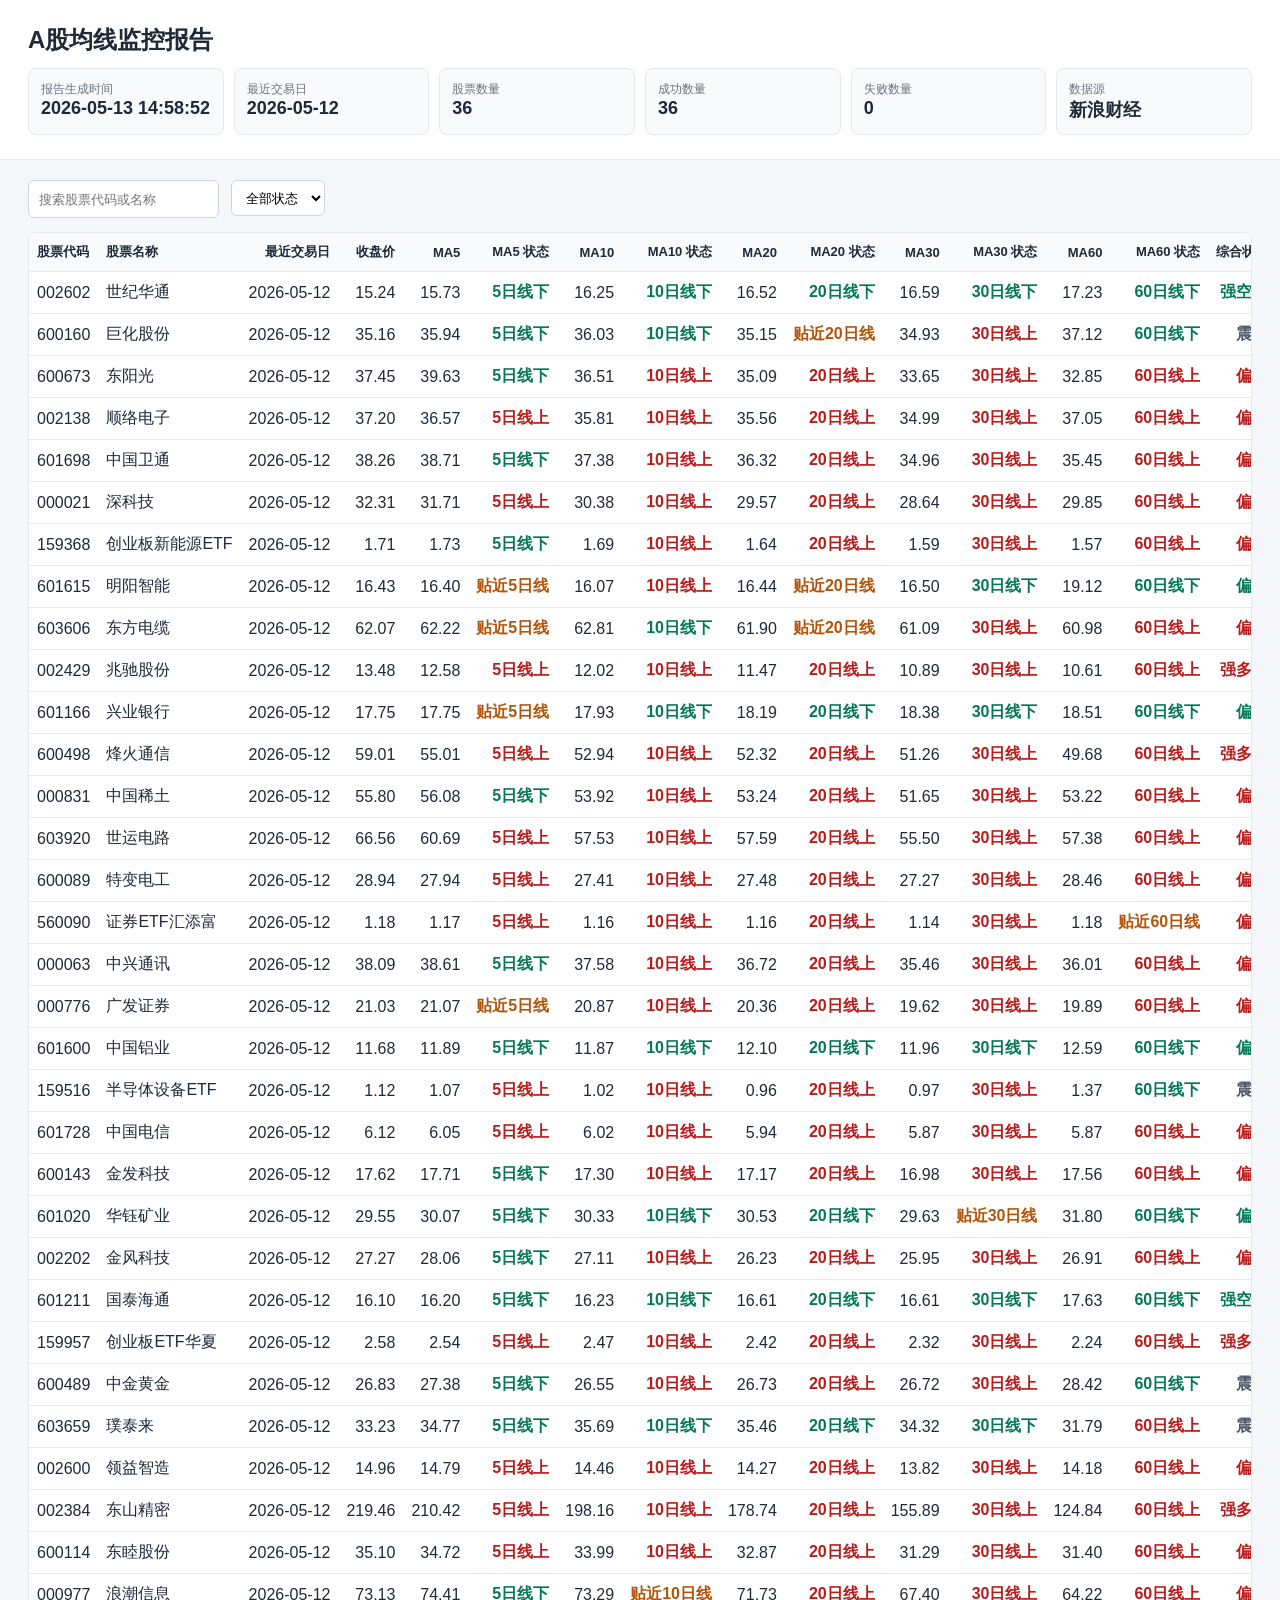
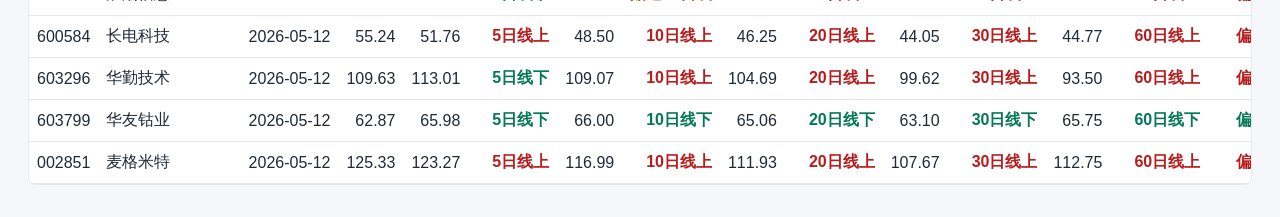
==== output/a_stock_ma_report.html @ 0f9afd76 "mvp" ====
<!doctype html>
<html lang="zh-CN">
<head>
  <meta charset="utf-8">
  <meta name="viewport" content="width=device-width, initial-scale=1">
  <title>A股均线监控报告</title>
  <style>
    body { margin: 0; font-family: -apple-system, BlinkMacSystemFont, "Segoe UI", sans-serif; color: #1f2937; background: #f5f7fb; }
    header { padding: 24px 28px; background: #ffffff; border-bottom: 1px solid #e5e7eb; }
    h1 { margin: 0 0 12px; font-size: 24px; }
    .summary { display: grid; grid-template-columns: repeat(auto-fit, minmax(140px, 1fr)); gap: 10px; }
    .metric { padding: 12px; background: #f9fafb; border: 1px solid #e5e7eb; border-radius: 8px; }
    .metric span { display: block; color: #6b7280; font-size: 12px; }
    .metric strong { font-size: 18px; }
    main { padding: 20px 28px 32px; }
    .toolbar { display: flex; gap: 12px; margin-bottom: 14px; flex-wrap: wrap; }
    input, select { height: 36px; padding: 0 10px; border: 1px solid #d1d5db; border-radius: 6px; background: #fff; }
    .table-wrap { overflow-x: auto; background: #fff; border: 1px solid #e5e7eb; border-radius: 8px; }
    table { width: 100%; border-collapse: collapse; min-width: 1180px; }
    th, td { padding: 10px 8px; border-bottom: 1px solid #e5e7eb; text-align: right; white-space: nowrap; }
    th { position: sticky; top: 0; background: #f9fafb; cursor: pointer; font-size: 13px; }
    td:first-child, td:nth-child(2), th:first-child, th:nth-child(2) { text-align: left; }
    tr.error { background: #fff7ed; }
    .up, .bull, .strong-bull { color: #b91c1c; font-weight: 600; }
    .down, .bear, .strong-bear { color: #047857; font-weight: 600; }
    .near { color: #b45309; font-weight: 600; }
    .neutral { color: #4b5563; font-weight: 600; }
    .insufficient { color: #374151; font-weight: 600; }
  </style>
</head>
<body>
  <header>
    <h1>A股均线监控报告</h1>
    <div class="summary">
      <div class="metric"><span>报告生成时间</span><strong>2026-05-13 14:58:52</strong></div>
      <div class="metric"><span>最近交易日</span><strong>2026-05-12</strong></div>
      <div class="metric"><span>股票数量</span><strong>36</strong></div>
      <div class="metric"><span>成功数量</span><strong>36</strong></div>
      <div class="metric"><span>失败数量</span><strong>0</strong></div>
      <div class="metric"><span>数据源</span><strong>新浪财经</strong></div>
    </div>
  </header>
  <main>
    <div class="toolbar">
      <input id="searchInput" placeholder="搜索股票代码或名称">
      <select id="statusFilter">
        <option value="">全部状态</option>
        <option>强多头</option><option>偏多</option><option>震荡</option>
        <option>偏空</option><option>强空头</option><option>数据不足</option>
      </select>
    </div>
    <div class="table-wrap">
      <table id="reportTable">
        <thead><tr><th>股票代码</th><th>股票名称</th><th>最近交易日</th><th>收盘价</th><th>MA5</th><th>MA5 状态</th><th>MA10</th><th>MA10 状态</th><th>MA20</th><th>MA20 状态</th><th>MA30</th><th>MA30 状态</th><th>MA60</th><th>MA60 状态</th><th>综合状态</th><th>备注</th></tr></thead>
        <tbody><tr data-status="强空头"><td>002602</td><td>世纪华通</td><td>2026-05-12</td><td data-value="15.2400">15.24</td><td data-value="15.7260">15.73</td><td class="bear">5日线下</td><td data-value="16.2530">16.25</td><td class="bear">10日线下</td><td data-value="16.5160">16.52</td><td class="bear">20日线下</td><td data-value="16.5870">16.59</td><td class="bear">30日线下</td><td data-value="17.2280">17.23</td><td class="bear">60日线下</td><td class="strong-bear">强空头</td><td></td></tr>
<tr data-status="震荡"><td>600160</td><td>巨化股份</td><td>2026-05-12</td><td data-value="35.1600">35.16</td><td data-value="35.9400">35.94</td><td class="bear">5日线下</td><td data-value="36.0300">36.03</td><td class="bear">10日线下</td><td data-value="35.1500">35.15</td><td class="near">贴近20日线</td><td data-value="34.9320">34.93</td><td class="bull">30日线上</td><td data-value="37.1170">37.12</td><td class="bear">60日线下</td><td class="neutral">震荡</td><td></td></tr>
<tr data-status="偏多"><td>600673</td><td>东阳光</td><td>2026-05-12</td><td data-value="37.4500">37.45</td><td data-value="39.6280">39.63</td><td class="bear">5日线下</td><td data-value="36.5120">36.51</td><td class="bull">10日线上</td><td data-value="35.0860">35.09</td><td class="bull">20日线上</td><td data-value="33.6460">33.65</td><td class="bull">30日线上</td><td data-value="32.8530">32.85</td><td class="bull">60日线上</td><td class="bull">偏多</td><td></td></tr>
<tr data-status="偏多"><td>002138</td><td>顺络电子</td><td>2026-05-12</td><td data-value="37.2000">37.20</td><td data-value="36.5700">36.57</td><td class="bull">5日线上</td><td data-value="35.8080">35.81</td><td class="bull">10日线上</td><td data-value="35.5620">35.56</td><td class="bull">20日线上</td><td data-value="34.9880">34.99</td><td class="bull">30日线上</td><td data-value="37.0490">37.05</td><td class="bull">60日线上</td><td class="bull">偏多</td><td></td></tr>
<tr data-status="偏多"><td>601698</td><td>中国卫通</td><td>2026-05-12</td><td data-value="38.2600">38.26</td><td data-value="38.7060">38.71</td><td class="bear">5日线下</td><td data-value="37.3850">37.38</td><td class="bull">10日线上</td><td data-value="36.3190">36.32</td><td class="bull">20日线上</td><td data-value="34.9600">34.96</td><td class="bull">30日线上</td><td data-value="35.4480">35.45</td><td class="bull">60日线上</td><td class="bull">偏多</td><td></td></tr>
<tr data-status="偏多"><td>000021</td><td>深科技</td><td>2026-05-12</td><td data-value="32.3100">32.31</td><td data-value="31.7120">31.71</td><td class="bull">5日线上</td><td data-value="30.3750">30.38</td><td class="bull">10日线上</td><td data-value="29.5710">29.57</td><td class="bull">20日线上</td><td data-value="28.6390">28.64</td><td class="bull">30日线上</td><td data-value="29.8530">29.85</td><td class="bull">60日线上</td><td class="bull">偏多</td><td></td></tr>
<tr data-status="偏多"><td>159368</td><td>创业板新能源ETF</td><td>2026-05-12</td><td data-value="1.7130">1.71</td><td data-value="1.7320">1.73</td><td class="bear">5日线下</td><td data-value="1.6860">1.69</td><td class="bull">10日线上</td><td data-value="1.6440">1.64</td><td class="bull">20日线上</td><td data-value="1.5940">1.59</td><td class="bull">30日线上</td><td data-value="1.5660">1.57</td><td class="bull">60日线上</td><td class="bull">偏多</td><td></td></tr>
<tr data-status="偏空"><td>601615</td><td>明阳智能</td><td>2026-05-12</td><td data-value="16.4300">16.43</td><td data-value="16.4000">16.40</td><td class="near">贴近5日线</td><td data-value="16.0680">16.07</td><td class="bull">10日线上</td><td data-value="16.4360">16.44</td><td class="near">贴近20日线</td><td data-value="16.4970">16.50</td><td class="bear">30日线下</td><td data-value="19.1190">19.12</td><td class="bear">60日线下</td><td class="bear">偏空</td><td></td></tr>
<tr data-status="偏多"><td>603606</td><td>东方电缆</td><td>2026-05-12</td><td data-value="62.0700">62.07</td><td data-value="62.2220">62.22</td><td class="near">贴近5日线</td><td data-value="62.8130">62.81</td><td class="bear">10日线下</td><td data-value="61.9000">61.90</td><td class="near">贴近20日线</td><td data-value="61.0860">61.09</td><td class="bull">30日线上</td><td data-value="60.9820">60.98</td><td class="bull">60日线上</td><td class="bull">偏多</td><td></td></tr>
<tr data-status="强多头"><td>002429</td><td>兆驰股份</td><td>2026-05-12</td><td data-value="13.4800">13.48</td><td data-value="12.5780">12.58</td><td class="bull">5日线上</td><td data-value="12.0240">12.02</td><td class="bull">10日线上</td><td data-value="11.4660">11.47</td><td class="bull">20日线上</td><td data-value="10.8890">10.89</td><td class="bull">30日线上</td><td data-value="10.6060">10.61</td><td class="bull">60日线上</td><td class="strong-bull">强多头</td><td></td></tr>
<tr data-status="偏空"><td>601166</td><td>兴业银行</td><td>2026-05-12</td><td data-value="17.7500">17.75</td><td data-value="17.7500">17.75</td><td class="near">贴近5日线</td><td data-value="17.9350">17.93</td><td class="bear">10日线下</td><td data-value="18.1890">18.19</td><td class="bear">20日线下</td><td data-value="18.3760">18.38</td><td class="bear">30日线下</td><td data-value="18.5110">18.51</td><td class="bear">60日线下</td><td class="bear">偏空</td><td></td></tr>
<tr data-status="强多头"><td>600498</td><td>烽火通信</td><td>2026-05-12</td><td data-value="59.0100">59.01</td><td data-value="55.0060">55.01</td><td class="bull">5日线上</td><td data-value="52.9370">52.94</td><td class="bull">10日线上</td><td data-value="52.3200">52.32</td><td class="bull">20日线上</td><td data-value="51.2640">51.26</td><td class="bull">30日线上</td><td data-value="49.6830">49.68</td><td class="bull">60日线上</td><td class="strong-bull">强多头</td><td></td></tr>
<tr data-status="偏多"><td>000831</td><td>中国稀土</td><td>2026-05-12</td><td data-value="55.8000">55.80</td><td data-value="56.0800">56.08</td><td class="bear">5日线下</td><td data-value="53.9240">53.92</td><td class="bull">10日线上</td><td data-value="53.2420">53.24</td><td class="bull">20日线上</td><td data-value="51.6450">51.65</td><td class="bull">30日线上</td><td data-value="53.2220">53.22</td><td class="bull">60日线上</td><td class="bull">偏多</td><td></td></tr>
<tr data-status="偏多"><td>603920</td><td>世运电路</td><td>2026-05-12</td><td data-value="66.5600">66.56</td><td data-value="60.6920">60.69</td><td class="bull">5日线上</td><td data-value="57.5330">57.53</td><td class="bull">10日线上</td><td data-value="57.5950">57.59</td><td class="bull">20日线上</td><td data-value="55.5030">55.50</td><td class="bull">30日线上</td><td data-value="57.3760">57.38</td><td class="bull">60日线上</td><td class="bull">偏多</td><td></td></tr>
<tr data-status="偏多"><td>600089</td><td>特变电工</td><td>2026-05-12</td><td data-value="28.9400">28.94</td><td data-value="27.9400">27.94</td><td class="bull">5日线上</td><td data-value="27.4090">27.41</td><td class="bull">10日线上</td><td data-value="27.4840">27.48</td><td class="bull">20日线上</td><td data-value="27.2660">27.27</td><td class="bull">30日线上</td><td data-value="28.4560">28.46</td><td class="bull">60日线上</td><td class="bull">偏多</td><td></td></tr>
<tr data-status="偏多"><td>560090</td><td>证券ETF汇添富</td><td>2026-05-12</td><td data-value="1.1820">1.18</td><td data-value="1.1720">1.17</td><td class="bull">5日线上</td><td data-value="1.1590">1.16</td><td class="bull">10日线上</td><td data-value="1.1550">1.16</td><td class="bull">20日线上</td><td data-value="1.1400">1.14</td><td class="bull">30日线上</td><td data-value="1.1800">1.18</td><td class="near">贴近60日线</td><td class="bull">偏多</td><td></td></tr>
<tr data-status="偏多"><td>000063</td><td>中兴通讯</td><td>2026-05-12</td><td data-value="38.0900">38.09</td><td data-value="38.6060">38.61</td><td class="bear">5日线下</td><td data-value="37.5800">37.58</td><td class="bull">10日线上</td><td data-value="36.7150">36.72</td><td class="bull">20日线上</td><td data-value="35.4580">35.46</td><td class="bull">30日线上</td><td data-value="36.0050">36.01</td><td class="bull">60日线上</td><td class="bull">偏多</td><td></td></tr>
<tr data-status="偏多"><td>000776</td><td>广发证券</td><td>2026-05-12</td><td data-value="21.0300">21.03</td><td data-value="21.0740">21.07</td><td class="near">贴近5日线</td><td data-value="20.8740">20.87</td><td class="bull">10日线上</td><td data-value="20.3590">20.36</td><td class="bull">20日线上</td><td data-value="19.6160">19.62</td><td class="bull">30日线上</td><td data-value="19.8900">19.89</td><td class="bull">60日线上</td><td class="bull">偏多</td><td></td></tr>
<tr data-status="偏空"><td>601600</td><td>中国铝业</td><td>2026-05-12</td><td data-value="11.6800">11.68</td><td data-value="11.8880">11.89</td><td class="bear">5日线下</td><td data-value="11.8710">11.87</td><td class="bear">10日线下</td><td data-value="12.0950">12.10</td><td class="bear">20日线下</td><td data-value="11.9620">11.96</td><td class="bear">30日线下</td><td data-value="12.5890">12.59</td><td class="bear">60日线下</td><td class="bear">偏空</td><td></td></tr>
<tr data-status="震荡"><td>159516</td><td>半导体设备ETF</td><td>2026-05-12</td><td data-value="1.1230">1.12</td><td data-value="1.0660">1.07</td><td class="bull">5日线上</td><td data-value="1.0180">1.02</td><td class="bull">10日线上</td><td data-value="0.9580">0.96</td><td class="bull">20日线上</td><td data-value="0.9700">0.97</td><td class="bull">30日线上</td><td data-value="1.3680">1.37</td><td class="bear">60日线下</td><td class="neutral">震荡</td><td></td></tr>
<tr data-status="偏多"><td>601728</td><td>中国电信</td><td>2026-05-12</td><td data-value="6.1200">6.12</td><td data-value="6.0500">6.05</td><td class="bull">5日线上</td><td data-value="6.0200">6.02</td><td class="bull">10日线上</td><td data-value="5.9430">5.94</td><td class="bull">20日线上</td><td data-value="5.8660">5.87</td><td class="bull">30日线上</td><td data-value="5.8720">5.87</td><td class="bull">60日线上</td><td class="bull">偏多</td><td></td></tr>
<tr data-status="偏多"><td>600143</td><td>金发科技</td><td>2026-05-12</td><td data-value="17.6200">17.62</td><td data-value="17.7060">17.71</td><td class="bear">5日线下</td><td data-value="17.2990">17.30</td><td class="bull">10日线上</td><td data-value="17.1690">17.17</td><td class="bull">20日线上</td><td data-value="16.9840">16.98</td><td class="bull">30日线上</td><td data-value="17.5640">17.56</td><td class="bull">60日线上</td><td class="bull">偏多</td><td></td></tr>
<tr data-status="偏空"><td>601020</td><td>华钰矿业</td><td>2026-05-12</td><td data-value="29.5500">29.55</td><td data-value="30.0680">30.07</td><td class="bear">5日线下</td><td data-value="30.3270">30.33</td><td class="bear">10日线下</td><td data-value="30.5260">30.53</td><td class="bear">20日线下</td><td data-value="29.6290">29.63</td><td class="near">贴近30日线</td><td data-value="31.7990">31.80</td><td class="bear">60日线下</td><td class="bear">偏空</td><td></td></tr>
<tr data-status="偏多"><td>002202</td><td>金风科技</td><td>2026-05-12</td><td data-value="27.2700">27.27</td><td data-value="28.0640">28.06</td><td class="bear">5日线下</td><td data-value="27.1120">27.11</td><td class="bull">10日线上</td><td data-value="26.2340">26.23</td><td class="bull">20日线上</td><td data-value="25.9500">25.95</td><td class="bull">30日线上</td><td data-value="26.9050">26.91</td><td class="bull">60日线上</td><td class="bull">偏多</td><td></td></tr>
<tr data-status="强空头"><td>601211</td><td>国泰海通</td><td>2026-05-12</td><td data-value="16.1000">16.10</td><td data-value="16.1980">16.20</td><td class="bear">5日线下</td><td data-value="16.2300">16.23</td><td class="bear">10日线下</td><td data-value="16.6050">16.61</td><td class="bear">20日线下</td><td data-value="16.6150">16.61</td><td class="bear">30日线下</td><td data-value="17.6340">17.63</td><td class="bear">60日线下</td><td class="strong-bear">强空头</td><td></td></tr>
<tr data-status="强多头"><td>159957</td><td>创业板ETF华夏</td><td>2026-05-12</td><td data-value="2.5840">2.58</td><td data-value="2.5350">2.54</td><td class="bull">5日线上</td><td data-value="2.4710">2.47</td><td class="bull">10日线上</td><td data-value="2.4200">2.42</td><td class="bull">20日线上</td><td data-value="2.3210">2.32</td><td class="bull">30日线上</td><td data-value="2.2390">2.24</td><td class="bull">60日线上</td><td class="strong-bull">强多头</td><td></td></tr>
<tr data-status="震荡"><td>600489</td><td>中金黄金</td><td>2026-05-12</td><td data-value="26.8300">26.83</td><td data-value="27.3780">27.38</td><td class="bear">5日线下</td><td data-value="26.5450">26.55</td><td class="bull">10日线上</td><td data-value="26.7350">26.73</td><td class="bull">20日线上</td><td data-value="26.7170">26.72</td><td class="bull">30日线上</td><td data-value="28.4200">28.42</td><td class="bear">60日线下</td><td class="neutral">震荡</td><td></td></tr>
<tr data-status="震荡"><td>603659</td><td>璞泰来</td><td>2026-05-12</td><td data-value="33.2300">33.23</td><td data-value="34.7740">34.77</td><td class="bear">5日线下</td><td data-value="35.6940">35.69</td><td class="bear">10日线下</td><td data-value="35.4600">35.46</td><td class="bear">20日线下</td><td data-value="34.3180">34.32</td><td class="bear">30日线下</td><td data-value="31.7880">31.79</td><td class="bull">60日线上</td><td class="neutral">震荡</td><td></td></tr>
<tr data-status="偏多"><td>002600</td><td>领益智造</td><td>2026-05-12</td><td data-value="14.9600">14.96</td><td data-value="14.7880">14.79</td><td class="bull">5日线上</td><td data-value="14.4590">14.46</td><td class="bull">10日线上</td><td data-value="14.2710">14.27</td><td class="bull">20日线上</td><td data-value="13.8210">13.82</td><td class="bull">30日线上</td><td data-value="14.1780">14.18</td><td class="bull">60日线上</td><td class="bull">偏多</td><td></td></tr>
<tr data-status="强多头"><td>002384</td><td>东山精密</td><td>2026-05-12</td><td data-value="219.4600">219.46</td><td data-value="210.4200">210.42</td><td class="bull">5日线上</td><td data-value="198.1580">198.16</td><td class="bull">10日线上</td><td data-value="178.7400">178.74</td><td class="bull">20日线上</td><td data-value="155.8890">155.89</td><td class="bull">30日线上</td><td data-value="124.8370">124.84</td><td class="bull">60日线上</td><td class="strong-bull">强多头</td><td></td></tr>
<tr data-status="偏多"><td>600114</td><td>东睦股份</td><td>2026-05-12</td><td data-value="35.1000">35.10</td><td data-value="34.7200">34.72</td><td class="bull">5日线上</td><td data-value="33.9920">33.99</td><td class="bull">10日线上</td><td data-value="32.8730">32.87</td><td class="bull">20日线上</td><td data-value="31.2900">31.29</td><td class="bull">30日线上</td><td data-value="31.4000">31.40</td><td class="bull">60日线上</td><td class="bull">偏多</td><td></td></tr>
<tr data-status="偏多"><td>000977</td><td>浪潮信息</td><td>2026-05-12</td><td data-value="73.1300">73.13</td><td data-value="74.4140">74.41</td><td class="bear">5日线下</td><td data-value="73.2940">73.29</td><td class="near">贴近10日线</td><td data-value="71.7340">71.73</td><td class="bull">20日线上</td><td data-value="67.4030">67.40</td><td class="bull">30日线上</td><td data-value="64.2190">64.22</td><td class="bull">60日线上</td><td class="bull">偏多</td><td></td></tr>
<tr data-status="偏多"><td>600584</td><td>长电科技</td><td>2026-05-12</td><td data-value="55.2400">55.24</td><td data-value="51.7560">51.76</td><td class="bull">5日线上</td><td data-value="48.5010">48.50</td><td class="bull">10日线上</td><td data-value="46.2480">46.25</td><td class="bull">20日线上</td><td data-value="44.0490">44.05</td><td class="bull">30日线上</td><td data-value="44.7700">44.77</td><td class="bull">60日线上</td><td class="bull">偏多</td><td></td></tr>
<tr data-status="偏多"><td>603296</td><td>华勤技术</td><td>2026-05-12</td><td data-value="109.6300">109.63</td><td data-value="113.0120">113.01</td><td class="bear">5日线下</td><td data-value="109.0670">109.07</td><td class="bull">10日线上</td><td data-value="104.6850">104.69</td><td class="bull">20日线上</td><td data-value="99.6180">99.62</td><td class="bull">30日线上</td><td data-value="93.5020">93.50</td><td class="bull">60日线上</td><td class="bull">偏多</td><td></td></tr>
<tr data-status="偏空"><td>603799</td><td>华友钴业</td><td>2026-05-12</td><td data-value="62.8700">62.87</td><td data-value="65.9760">65.98</td><td class="bear">5日线下</td><td data-value="65.9970">66.00</td><td class="bear">10日线下</td><td data-value="65.0630">65.06</td><td class="bear">20日线下</td><td data-value="63.0990">63.10</td><td class="bear">30日线下</td><td data-value="65.7540">65.75</td><td class="bear">60日线下</td><td class="bear">偏空</td><td></td></tr>
<tr data-status="偏多"><td>002851</td><td>麦格米特</td><td>2026-05-12</td><td data-value="125.3300">125.33</td><td data-value="123.2720">123.27</td><td class="bull">5日线上</td><td data-value="116.9860">116.99</td><td class="bull">10日线上</td><td data-value="111.9340">111.93</td><td class="bull">20日线上</td><td data-value="107.6750">107.67</td><td class="bull">30日线上</td><td data-value="112.7500">112.75</td><td class="bull">60日线上</td><td class="bull">偏多</td><td></td></tr></tbody>
      </table>
    </div>
  </main>
  <script>
    const searchInput = document.getElementById('searchInput');
    const statusFilter = document.getElementById('statusFilter');
    const table = document.getElementById('reportTable');
    function applyFilter() {
      const keyword = searchInput.value.trim().toLowerCase();
      const status = statusFilter.value;
      for (const row of table.tBodies[0].rows) {
        const text = row.innerText.toLowerCase();
        const matchedKeyword = !keyword || text.includes(keyword);
        const matchedStatus = !status || row.dataset.status === status;
        row.style.display = matchedKeyword && matchedStatus ? '' : 'none';
      }
    }
    searchInput.addEventListener('input', applyFilter);
    statusFilter.addEventListener('change', applyFilter);
    for (const th of table.tHead.rows[0].cells) {
      th.addEventListener('click', () => {
        const index = th.cellIndex;
        const rows = Array.from(table.tBodies[0].rows);
        const asc = th.dataset.asc !== 'true';
        rows.sort((a, b) => {
          const av = a.cells[index].dataset.value || a.cells[index].innerText;
          const bv = b.cells[index].dataset.value || b.cells[index].innerText;
          const an = Number(av), bn = Number(bv);
          const result = Number.isFinite(an) && Number.isFinite(bn) ? an - bn : av.localeCompare(bv, 'zh-CN');
          return asc ? result : -result;
        });
        th.dataset.asc = String(asc);
        rows.forEach(row => table.tBodies[0].appendChild(row));
      });
    }
  </script>
</body>
</html>
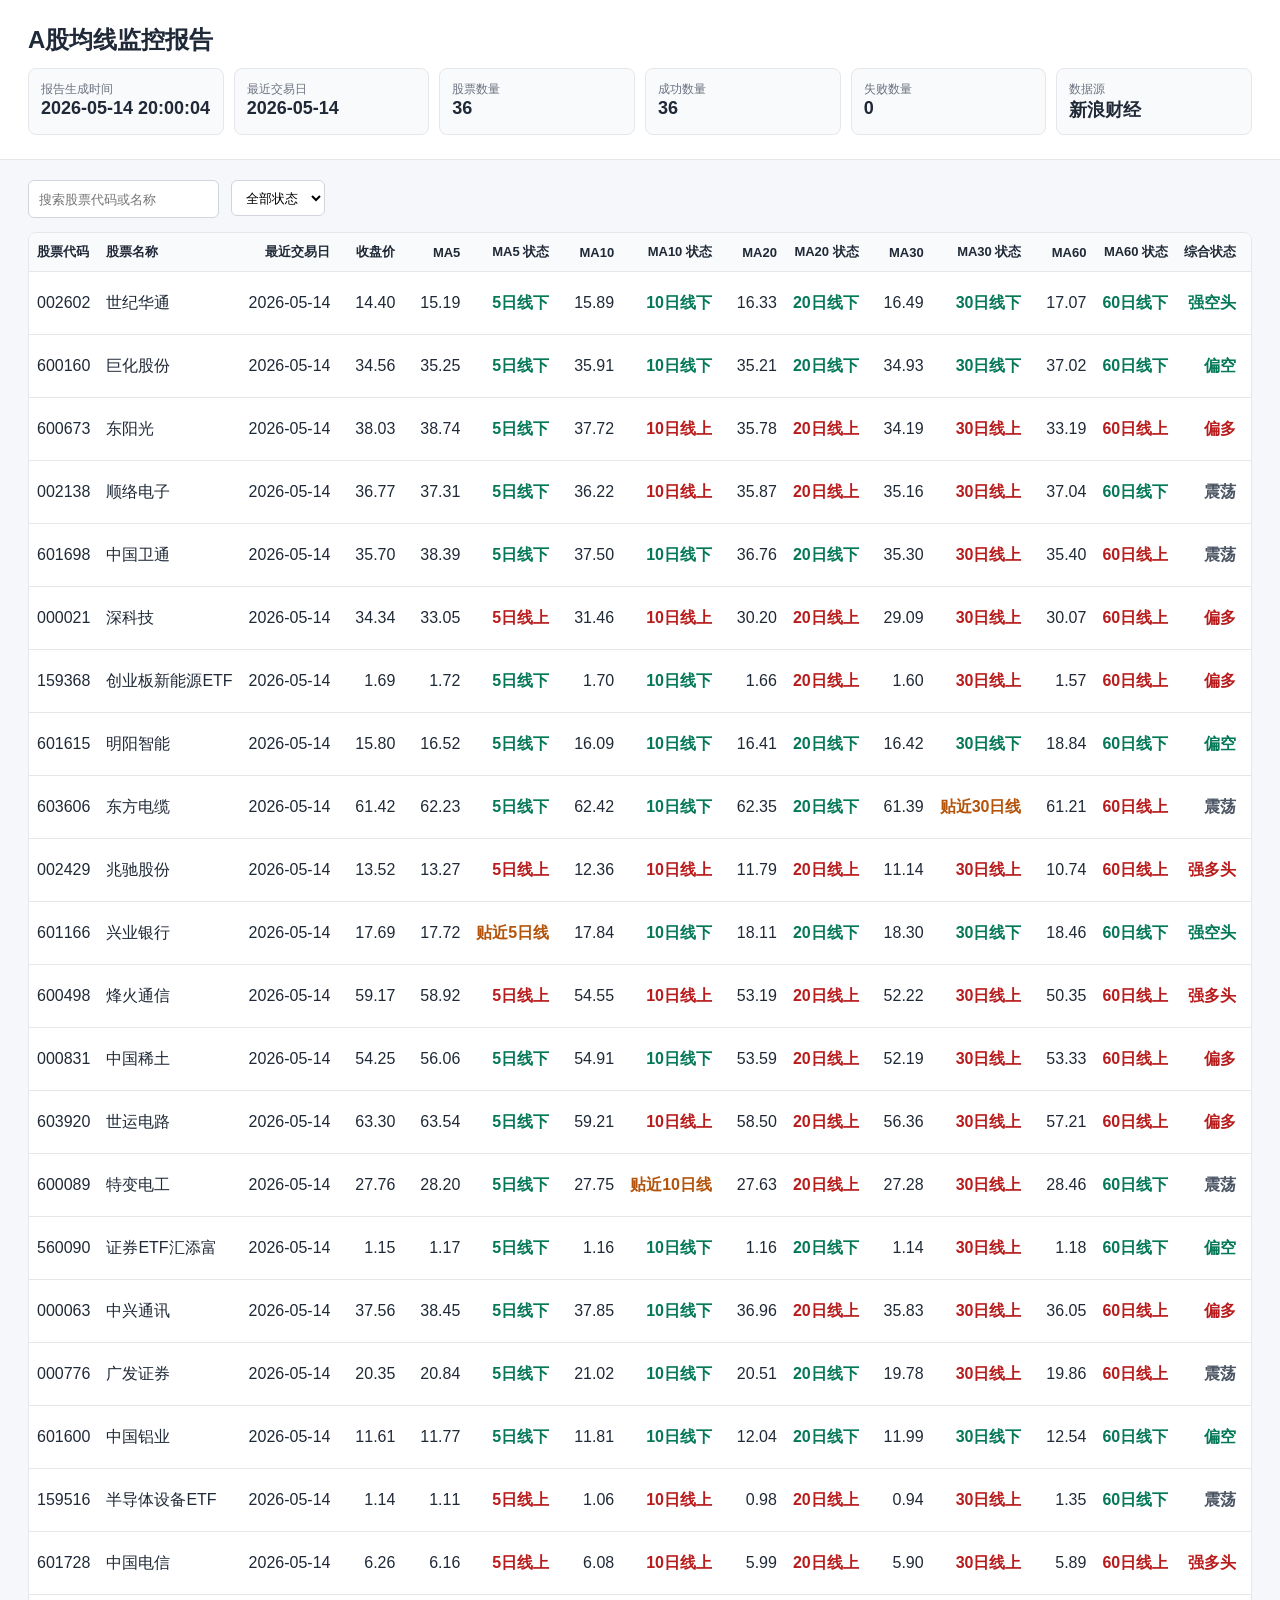
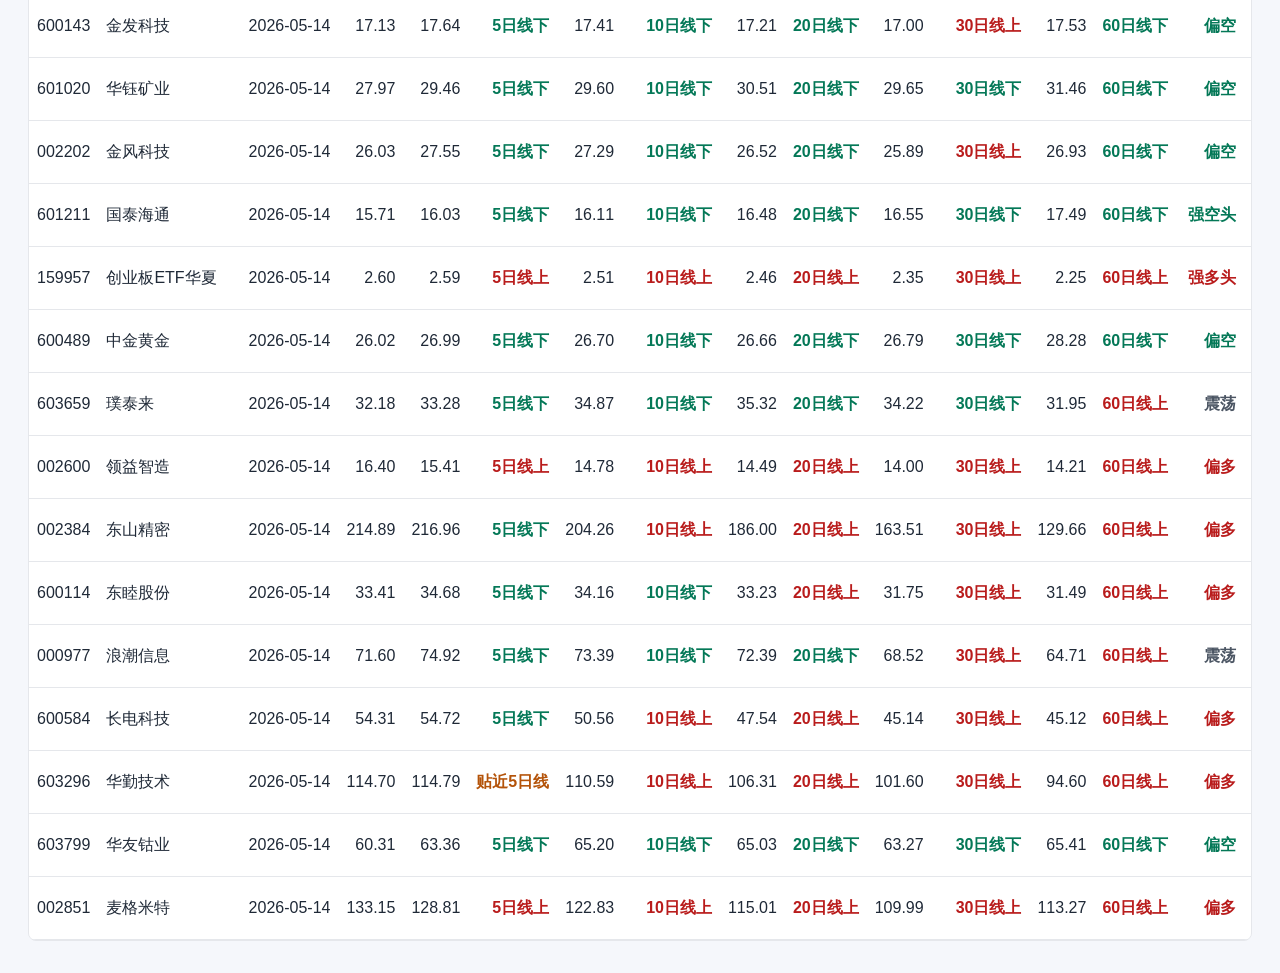
==== commit 2edf1bb6: "mvp" ====
--- a/output/a_stock_ma_report.html
+++ b/output/a_stock_ma_report.html
@@ -16,7 +16,7 @@
     .toolbar { display: flex; gap: 12px; margin-bottom: 14px; flex-wrap: wrap; }
     input, select { height: 36px; padding: 0 10px; border: 1px solid #d1d5db; border-radius: 6px; background: #fff; }
     .table-wrap { overflow-x: auto; background: #fff; border: 1px solid #e5e7eb; border-radius: 8px; }
-    table { width: 100%; border-collapse: collapse; min-width: 1180px; }
+    table { width: 100%; border-collapse: collapse; min-width: 1460px; }
     th, td { padding: 10px 8px; border-bottom: 1px solid #e5e7eb; text-align: right; white-space: nowrap; }
     th { position: sticky; top: 0; background: #f9fafb; cursor: pointer; font-size: 13px; }
     td:first-child, td:nth-child(2), th:first-child, th:nth-child(2) { text-align: left; }
@@ -26,14 +26,18 @@
     .near { color: #b45309; font-weight: 600; }
     .neutral { color: #4b5563; font-weight: 600; }
     .insufficient { color: #374151; font-weight: 600; }
+    details { max-width: 360px; }
+    details summary { cursor: pointer; color: #374151; }
+    .log-list { margin: 8px 0 0; padding-left: 16px; }
+    .log-list li { margin-bottom: 4px; }
   </style>
 </head>
 <body>
   <header>
     <h1>A股均线监控报告</h1>
     <div class="summary">
-      <div class="metric"><span>报告生成时间</span><strong>2026-05-13 14:58:52</strong></div>
-      <div class="metric"><span>最近交易日</span><strong>2026-05-12</strong></div>
+      <div class="metric"><span>报告生成时间</span><strong>2026-05-14 20:00:04</strong></div>
+      <div class="metric"><span>最近交易日</span><strong>2026-05-14</strong></div>
       <div class="metric"><span>股票数量</span><strong>36</strong></div>
       <div class="metric"><span>成功数量</span><strong>36</strong></div>
       <div class="metric"><span>失败数量</span><strong>0</strong></div>
@@ -51,43 +55,43 @@
     </div>
     <div class="table-wrap">
       <table id="reportTable">
-        <thead><tr><th>股票代码</th><th>股票名称</th><th>最近交易日</th><th>收盘价</th><th>MA5</th><th>MA5 状态</th><th>MA10</th><th>MA10 状态</th><th>MA20</th><th>MA20 状态</th><th>MA30</th><th>MA30 状态</th><th>MA60</th><th>MA60 状态</th><th>综合状态</th><th>备注</th></tr></thead>
-        <tbody><tr data-status="强空头"><td>002602</td><td>世纪华通</td><td>2026-05-12</td><td data-value="15.2400">15.24</td><td data-value="15.7260">15.73</td><td class="bear">5日线下</td><td data-value="16.2530">16.25</td><td class="bear">10日线下</td><td data-value="16.5160">16.52</td><td class="bear">20日线下</td><td data-value="16.5870">16.59</td><td class="bear">30日线下</td><td data-value="17.2280">17.23</td><td class="bear">60日线下</td><td class="strong-bear">强空头</td><td></td></tr>
-<tr data-status="震荡"><td>600160</td><td>巨化股份</td><td>2026-05-12</td><td data-value="35.1600">35.16</td><td data-value="35.9400">35.94</td><td class="bear">5日线下</td><td data-value="36.0300">36.03</td><td class="bear">10日线下</td><td data-value="35.1500">35.15</td><td class="near">贴近20日线</td><td data-value="34.9320">34.93</td><td class="bull">30日线上</td><td data-value="37.1170">37.12</td><td class="bear">60日线下</td><td class="neutral">震荡</td><td></td></tr>
-<tr data-status="偏多"><td>600673</td><td>东阳光</td><td>2026-05-12</td><td data-value="37.4500">37.45</td><td data-value="39.6280">39.63</td><td class="bear">5日线下</td><td data-value="36.5120">36.51</td><td class="bull">10日线上</td><td data-value="35.0860">35.09</td><td class="bull">20日线上</td><td data-value="33.6460">33.65</td><td class="bull">30日线上</td><td data-value="32.8530">32.85</td><td class="bull">60日线上</td><td class="bull">偏多</td><td></td></tr>
-<tr data-status="偏多"><td>002138</td><td>顺络电子</td><td>2026-05-12</td><td data-value="37.2000">37.20</td><td data-value="36.5700">36.57</td><td class="bull">5日线上</td><td data-value="35.8080">35.81</td><td class="bull">10日线上</td><td data-value="35.5620">35.56</td><td class="bull">20日线上</td><td data-value="34.9880">34.99</td><td class="bull">30日线上</td><td data-value="37.0490">37.05</td><td class="bull">60日线上</td><td class="bull">偏多</td><td></td></tr>
-<tr data-status="偏多"><td>601698</td><td>中国卫通</td><td>2026-05-12</td><td data-value="38.2600">38.26</td><td data-value="38.7060">38.71</td><td class="bear">5日线下</td><td data-value="37.3850">37.38</td><td class="bull">10日线上</td><td data-value="36.3190">36.32</td><td class="bull">20日线上</td><td data-value="34.9600">34.96</td><td class="bull">30日线上</td><td data-value="35.4480">35.45</td><td class="bull">60日线上</td><td class="bull">偏多</td><td></td></tr>
-<tr data-status="偏多"><td>000021</td><td>深科技</td><td>2026-05-12</td><td data-value="32.3100">32.31</td><td data-value="31.7120">31.71</td><td class="bull">5日线上</td><td data-value="30.3750">30.38</td><td class="bull">10日线上</td><td data-value="29.5710">29.57</td><td class="bull">20日线上</td><td data-value="28.6390">28.64</td><td class="bull">30日线上</td><td data-value="29.8530">29.85</td><td class="bull">60日线上</td><td class="bull">偏多</td><td></td></tr>
-<tr data-status="偏多"><td>159368</td><td>创业板新能源ETF</td><td>2026-05-12</td><td data-value="1.7130">1.71</td><td data-value="1.7320">1.73</td><td class="bear">5日线下</td><td data-value="1.6860">1.69</td><td class="bull">10日线上</td><td data-value="1.6440">1.64</td><td class="bull">20日线上</td><td data-value="1.5940">1.59</td><td class="bull">30日线上</td><td data-value="1.5660">1.57</td><td class="bull">60日线上</td><td class="bull">偏多</td><td></td></tr>
-<tr data-status="偏空"><td>601615</td><td>明阳智能</td><td>2026-05-12</td><td data-value="16.4300">16.43</td><td data-value="16.4000">16.40</td><td class="near">贴近5日线</td><td data-value="16.0680">16.07</td><td class="bull">10日线上</td><td data-value="16.4360">16.44</td><td class="near">贴近20日线</td><td data-value="16.4970">16.50</td><td class="bear">30日线下</td><td data-value="19.1190">19.12</td><td class="bear">60日线下</td><td class="bear">偏空</td><td></td></tr>
-<tr data-status="偏多"><td>603606</td><td>东方电缆</td><td>2026-05-12</td><td data-value="62.0700">62.07</td><td data-value="62.2220">62.22</td><td class="near">贴近5日线</td><td data-value="62.8130">62.81</td><td class="bear">10日线下</td><td data-value="61.9000">61.90</td><td class="near">贴近20日线</td><td data-value="61.0860">61.09</td><td class="bull">30日线上</td><td data-value="60.9820">60.98</td><td class="bull">60日线上</td><td class="bull">偏多</td><td></td></tr>
-<tr data-status="强多头"><td>002429</td><td>兆驰股份</td><td>2026-05-12</td><td data-value="13.4800">13.48</td><td data-value="12.5780">12.58</td><td class="bull">5日线上</td><td data-value="12.0240">12.02</td><td class="bull">10日线上</td><td data-value="11.4660">11.47</td><td class="bull">20日线上</td><td data-value="10.8890">10.89</td><td class="bull">30日线上</td><td data-value="10.6060">10.61</td><td class="bull">60日线上</td><td class="strong-bull">强多头</td><td></td></tr>
-<tr data-status="偏空"><td>601166</td><td>兴业银行</td><td>2026-05-12</td><td data-value="17.7500">17.75</td><td data-value="17.7500">17.75</td><td class="near">贴近5日线</td><td data-value="17.9350">17.93</td><td class="bear">10日线下</td><td data-value="18.1890">18.19</td><td class="bear">20日线下</td><td data-value="18.3760">18.38</td><td class="bear">30日线下</td><td data-value="18.5110">18.51</td><td class="bear">60日线下</td><td class="bear">偏空</td><td></td></tr>
-<tr data-status="强多头"><td>600498</td><td>烽火通信</td><td>2026-05-12</td><td data-value="59.0100">59.01</td><td data-value="55.0060">55.01</td><td class="bull">5日线上</td><td data-value="52.9370">52.94</td><td class="bull">10日线上</td><td data-value="52.3200">52.32</td><td class="bull">20日线上</td><td data-value="51.2640">51.26</td><td class="bull">30日线上</td><td data-value="49.6830">49.68</td><td class="bull">60日线上</td><td class="strong-bull">强多头</td><td></td></tr>
-<tr data-status="偏多"><td>000831</td><td>中国稀土</td><td>2026-05-12</td><td data-value="55.8000">55.80</td><td data-value="56.0800">56.08</td><td class="bear">5日线下</td><td data-value="53.9240">53.92</td><td class="bull">10日线上</td><td data-value="53.2420">53.24</td><td class="bull">20日线上</td><td data-value="51.6450">51.65</td><td class="bull">30日线上</td><td data-value="53.2220">53.22</td><td class="bull">60日线上</td><td class="bull">偏多</td><td></td></tr>
-<tr data-status="偏多"><td>603920</td><td>世运电路</td><td>2026-05-12</td><td data-value="66.5600">66.56</td><td data-value="60.6920">60.69</td><td class="bull">5日线上</td><td data-value="57.5330">57.53</td><td class="bull">10日线上</td><td data-value="57.5950">57.59</td><td class="bull">20日线上</td><td data-value="55.5030">55.50</td><td class="bull">30日线上</td><td data-value="57.3760">57.38</td><td class="bull">60日线上</td><td class="bull">偏多</td><td></td></tr>
-<tr data-status="偏多"><td>600089</td><td>特变电工</td><td>2026-05-12</td><td data-value="28.9400">28.94</td><td data-value="27.9400">27.94</td><td class="bull">5日线上</td><td data-value="27.4090">27.41</td><td class="bull">10日线上</td><td data-value="27.4840">27.48</td><td class="bull">20日线上</td><td data-value="27.2660">27.27</td><td class="bull">30日线上</td><td data-value="28.4560">28.46</td><td class="bull">60日线上</td><td class="bull">偏多</td><td></td></tr>
-<tr data-status="偏多"><td>560090</td><td>证券ETF汇添富</td><td>2026-05-12</td><td data-value="1.1820">1.18</td><td data-value="1.1720">1.17</td><td class="bull">5日线上</td><td data-value="1.1590">1.16</td><td class="bull">10日线上</td><td data-value="1.1550">1.16</td><td class="bull">20日线上</td><td data-value="1.1400">1.14</td><td class="bull">30日线上</td><td data-value="1.1800">1.18</td><td class="near">贴近60日线</td><td class="bull">偏多</td><td></td></tr>
-<tr data-status="偏多"><td>000063</td><td>中兴通讯</td><td>2026-05-12</td><td data-value="38.0900">38.09</td><td data-value="38.6060">38.61</td><td class="bear">5日线下</td><td data-value="37.5800">37.58</td><td class="bull">10日线上</td><td data-value="36.7150">36.72</td><td class="bull">20日线上</td><td data-value="35.4580">35.46</td><td class="bull">30日线上</td><td data-value="36.0050">36.01</td><td class="bull">60日线上</td><td class="bull">偏多</td><td></td></tr>
-<tr data-status="偏多"><td>000776</td><td>广发证券</td><td>2026-05-12</td><td data-value="21.0300">21.03</td><td data-value="21.0740">21.07</td><td class="near">贴近5日线</td><td data-value="20.8740">20.87</td><td class="bull">10日线上</td><td data-value="20.3590">20.36</td><td class="bull">20日线上</td><td data-value="19.6160">19.62</td><td class="bull">30日线上</td><td data-value="19.8900">19.89</td><td class="bull">60日线上</td><td class="bull">偏多</td><td></td></tr>
-<tr data-status="偏空"><td>601600</td><td>中国铝业</td><td>2026-05-12</td><td data-value="11.6800">11.68</td><td data-value="11.8880">11.89</td><td class="bear">5日线下</td><td data-value="11.8710">11.87</td><td class="bear">10日线下</td><td data-value="12.0950">12.10</td><td class="bear">20日线下</td><td data-value="11.9620">11.96</td><td class="bear">30日线下</td><td data-value="12.5890">12.59</td><td class="bear">60日线下</td><td class="bear">偏空</td><td></td></tr>
-<tr data-status="震荡"><td>159516</td><td>半导体设备ETF</td><td>2026-05-12</td><td data-value="1.1230">1.12</td><td data-value="1.0660">1.07</td><td class="bull">5日线上</td><td data-value="1.0180">1.02</td><td class="bull">10日线上</td><td data-value="0.9580">0.96</td><td class="bull">20日线上</td><td data-value="0.9700">0.97</td><td class="bull">30日线上</td><td data-value="1.3680">1.37</td><td class="bear">60日线下</td><td class="neutral">震荡</td><td></td></tr>
-<tr data-status="偏多"><td>601728</td><td>中国电信</td><td>2026-05-12</td><td data-value="6.1200">6.12</td><td data-value="6.0500">6.05</td><td class="bull">5日线上</td><td data-value="6.0200">6.02</td><td class="bull">10日线上</td><td data-value="5.9430">5.94</td><td class="bull">20日线上</td><td data-value="5.8660">5.87</td><td class="bull">30日线上</td><td data-value="5.8720">5.87</td><td class="bull">60日线上</td><td class="bull">偏多</td><td></td></tr>
-<tr data-status="偏多"><td>600143</td><td>金发科技</td><td>2026-05-12</td><td data-value="17.6200">17.62</td><td data-value="17.7060">17.71</td><td class="bear">5日线下</td><td data-value="17.2990">17.30</td><td class="bull">10日线上</td><td data-value="17.1690">17.17</td><td class="bull">20日线上</td><td data-value="16.9840">16.98</td><td class="bull">30日线上</td><td data-value="17.5640">17.56</td><td class="bull">60日线上</td><td class="bull">偏多</td><td></td></tr>
-<tr data-status="偏空"><td>601020</td><td>华钰矿业</td><td>2026-05-12</td><td data-value="29.5500">29.55</td><td data-value="30.0680">30.07</td><td class="bear">5日线下</td><td data-value="30.3270">30.33</td><td class="bear">10日线下</td><td data-value="30.5260">30.53</td><td class="bear">20日线下</td><td data-value="29.6290">29.63</td><td class="near">贴近30日线</td><td data-value="31.7990">31.80</td><td class="bear">60日线下</td><td class="bear">偏空</td><td></td></tr>
-<tr data-status="偏多"><td>002202</td><td>金风科技</td><td>2026-05-12</td><td data-value="27.2700">27.27</td><td data-value="28.0640">28.06</td><td class="bear">5日线下</td><td data-value="27.1120">27.11</td><td class="bull">10日线上</td><td data-value="26.2340">26.23</td><td class="bull">20日线上</td><td data-value="25.9500">25.95</td><td class="bull">30日线上</td><td data-value="26.9050">26.91</td><td class="bull">60日线上</td><td class="bull">偏多</td><td></td></tr>
-<tr data-status="强空头"><td>601211</td><td>国泰海通</td><td>2026-05-12</td><td data-value="16.1000">16.10</td><td data-value="16.1980">16.20</td><td class="bear">5日线下</td><td data-value="16.2300">16.23</td><td class="bear">10日线下</td><td data-value="16.6050">16.61</td><td class="bear">20日线下</td><td data-value="16.6150">16.61</td><td class="bear">30日线下</td><td data-value="17.6340">17.63</td><td class="bear">60日线下</td><td class="strong-bear">强空头</td><td></td></tr>
-<tr data-status="强多头"><td>159957</td><td>创业板ETF华夏</td><td>2026-05-12</td><td data-value="2.5840">2.58</td><td data-value="2.5350">2.54</td><td class="bull">5日线上</td><td data-value="2.4710">2.47</td><td class="bull">10日线上</td><td data-value="2.4200">2.42</td><td class="bull">20日线上</td><td data-value="2.3210">2.32</td><td class="bull">30日线上</td><td data-value="2.2390">2.24</td><td class="bull">60日线上</td><td class="strong-bull">强多头</td><td></td></tr>
-<tr data-status="震荡"><td>600489</td><td>中金黄金</td><td>2026-05-12</td><td data-value="26.8300">26.83</td><td data-value="27.3780">27.38</td><td class="bear">5日线下</td><td data-value="26.5450">26.55</td><td class="bull">10日线上</td><td data-value="26.7350">26.73</td><td class="bull">20日线上</td><td data-value="26.7170">26.72</td><td class="bull">30日线上</td><td data-value="28.4200">28.42</td><td class="bear">60日线下</td><td class="neutral">震荡</td><td></td></tr>
-<tr data-status="震荡"><td>603659</td><td>璞泰来</td><td>2026-05-12</td><td data-value="33.2300">33.23</td><td data-value="34.7740">34.77</td><td class="bear">5日线下</td><td data-value="35.6940">35.69</td><td class="bear">10日线下</td><td data-value="35.4600">35.46</td><td class="bear">20日线下</td><td data-value="34.3180">34.32</td><td class="bear">30日线下</td><td data-value="31.7880">31.79</td><td class="bull">60日线上</td><td class="neutral">震荡</td><td></td></tr>
-<tr data-status="偏多"><td>002600</td><td>领益智造</td><td>2026-05-12</td><td data-value="14.9600">14.96</td><td data-value="14.7880">14.79</td><td class="bull">5日线上</td><td data-value="14.4590">14.46</td><td class="bull">10日线上</td><td data-value="14.2710">14.27</td><td class="bull">20日线上</td><td data-value="13.8210">13.82</td><td class="bull">30日线上</td><td data-value="14.1780">14.18</td><td class="bull">60日线上</td><td class="bull">偏多</td><td></td></tr>
-<tr data-status="强多头"><td>002384</td><td>东山精密</td><td>2026-05-12</td><td data-value="219.4600">219.46</td><td data-value="210.4200">210.42</td><td class="bull">5日线上</td><td data-value="198.1580">198.16</td><td class="bull">10日线上</td><td data-value="178.7400">178.74</td><td class="bull">20日线上</td><td data-value="155.8890">155.89</td><td class="bull">30日线上</td><td data-value="124.8370">124.84</td><td class="bull">60日线上</td><td class="strong-bull">强多头</td><td></td></tr>
-<tr data-status="偏多"><td>600114</td><td>东睦股份</td><td>2026-05-12</td><td data-value="35.1000">35.10</td><td data-value="34.7200">34.72</td><td class="bull">5日线上</td><td data-value="33.9920">33.99</td><td class="bull">10日线上</td><td data-value="32.8730">32.87</td><td class="bull">20日线上</td><td data-value="31.2900">31.29</td><td class="bull">30日线上</td><td data-value="31.4000">31.40</td><td class="bull">60日线上</td><td class="bull">偏多</td><td></td></tr>
-<tr data-status="偏多"><td>000977</td><td>浪潮信息</td><td>2026-05-12</td><td data-value="73.1300">73.13</td><td data-value="74.4140">74.41</td><td class="bear">5日线下</td><td data-value="73.2940">73.29</td><td class="near">贴近10日线</td><td data-value="71.7340">71.73</td><td class="bull">20日线上</td><td data-value="67.4030">67.40</td><td class="bull">30日线上</td><td data-value="64.2190">64.22</td><td class="bull">60日线上</td><td class="bull">偏多</td><td></td></tr>
-<tr data-status="偏多"><td>600584</td><td>长电科技</td><td>2026-05-12</td><td data-value="55.2400">55.24</td><td data-value="51.7560">51.76</td><td class="bull">5日线上</td><td data-value="48.5010">48.50</td><td class="bull">10日线上</td><td data-value="46.2480">46.25</td><td class="bull">20日线上</td><td data-value="44.0490">44.05</td><td class="bull">30日线上</td><td data-value="44.7700">44.77</td><td class="bull">60日线上</td><td class="bull">偏多</td><td></td></tr>
-<tr data-status="偏多"><td>603296</td><td>华勤技术</td><td>2026-05-12</td><td data-value="109.6300">109.63</td><td data-value="113.0120">113.01</td><td class="bear">5日线下</td><td data-value="109.0670">109.07</td><td class="bull">10日线上</td><td data-value="104.6850">104.69</td><td class="bull">20日线上</td><td data-value="99.6180">99.62</td><td class="bull">30日线上</td><td data-value="93.5020">93.50</td><td class="bull">60日线上</td><td class="bull">偏多</td><td></td></tr>
-<tr data-status="偏空"><td>603799</td><td>华友钴业</td><td>2026-05-12</td><td data-value="62.8700">62.87</td><td data-value="65.9760">65.98</td><td class="bear">5日线下</td><td data-value="65.9970">66.00</td><td class="bear">10日线下</td><td data-value="65.0630">65.06</td><td class="bear">20日线下</td><td data-value="63.0990">63.10</td><td class="bear">30日线下</td><td data-value="65.7540">65.75</td><td class="bear">60日线下</td><td class="bear">偏空</td><td></td></tr>
-<tr data-status="偏多"><td>002851</td><td>麦格米特</td><td>2026-05-12</td><td data-value="125.3300">125.33</td><td data-value="123.2720">123.27</td><td class="bull">5日线上</td><td data-value="116.9860">116.99</td><td class="bull">10日线上</td><td data-value="111.9340">111.93</td><td class="bull">20日线上</td><td data-value="107.6750">107.67</td><td class="bull">30日线上</td><td data-value="112.7500">112.75</td><td class="bull">60日线上</td><td class="bull">偏多</td><td></td></tr></tbody>
+        <thead><tr><th>股票代码</th><th>股票名称</th><th>最近交易日</th><th>收盘价</th><th>MA5</th><th>MA5 状态</th><th>MA10</th><th>MA10 状态</th><th>MA20</th><th>MA20 状态</th><th>MA30</th><th>MA30 状态</th><th>MA60</th><th>MA60 状态</th><th>综合状态</th><th>趋势分析</th><th>极值回撤</th><th>备注</th></tr></thead>
+        <tbody><tr data-status="强空头"><td>002602</td><td>世纪华通</td><td>2026-05-14</td><td data-value="14.4000">14.40</td><td data-value="15.1900">15.19</td><td class="bear">5日线下</td><td data-value="15.8930">15.89</td><td class="bear">10日线下</td><td data-value="16.3320">16.33</td><td class="bear">20日线下</td><td data-value="16.4860">16.49</td><td class="bear">30日线下</td><td data-value="17.0700">17.07</td><td class="bear">60日线下</td><td class="strong-bear">强空头</td><td><div>上升趋势回踩统计(MA5:493次，MA10:318次，MA20:129次，MA30:83次，MA60:11次)；走弱趋势跌破统计(MA5:739次，MA10:870次，MA20:1060次，MA30:1046次，MA60:1060次)</div><details><summary>展开日志</summary><ul class="log-list"><li>2011-11-16 走弱趋势跌破 MA60</li><li>2011-11-17 走弱趋势跌破 MA60</li><li>2011-11-18 走弱趋势跌破 MA60</li><li>2011-11-21 走弱趋势跌破 MA60</li><li>2011-11-22 走弱趋势跌破 MA60</li><li>2011-11-23 走弱趋势跌破 MA60</li><li>2011-11-24 走弱趋势跌破 MA60</li><li>2011-11-25 走弱趋势跌破 MA60</li><li>2011-11-28 走弱趋势跌破 MA60</li><li>2011-11-29 走弱趋势跌破 MA60</li><li>2011-11-30 走弱趋势跌破 MA60</li><li>2011-12-01 走弱趋势跌破 MA60</li><li>2011-12-02 走弱趋势跌破 MA60</li><li>2011-12-05 走弱趋势跌破 MA60</li><li>2011-12-06 走弱趋势跌破 MA60</li><li>2011-12-07 走弱趋势跌破 MA60</li><li>2011-12-08 走弱趋势跌破 MA60</li><li>2011-12-09 走弱趋势跌破 MA60</li><li>2011-12-12 走弱趋势跌破 MA60</li><li>2011-12-13 走弱趋势跌破 MA60</li><li>2011-12-14 走弱趋势跌破 MA60</li><li>2011-12-15 走弱趋势跌破 MA60</li><li>2011-12-16 走弱趋势跌破 MA60</li><li>2011-12-19 走弱趋势跌破 MA60</li><li>2011-12-20 走弱趋势跌破 MA60</li><li>2011-12-21 走弱趋势跌破 MA60</li><li>2011-12-22 走弱趋势跌破 MA60</li><li>2011-12-23 走弱趋势跌破 MA60</li><li>2011-12-26 走弱趋势跌破 MA60</li><li>2011-12-27 走弱趋势跌破 MA60</li><li>2011-12-28 走弱趋势跌破 MA60</li><li>2011-12-29 走弱趋势跌破 MA60</li><li>2011-12-30 走弱趋势跌破 MA60</li><li>2012-01-04 走弱趋势跌破 MA60</li><li>2012-01-05 走弱趋势跌破 MA60</li><li>2012-01-06 走弱趋势跌破 MA60</li><li>2012-01-09 走弱趋势跌破 MA60</li><li>2012-01-10 走弱趋势跌破 MA60</li><li>走弱趋势 2011-11-16~2012-01-10 一般跌破 MA60</li><li>2012-01-12 走弱趋势跌破 MA60</li><li>2012-01-13 走弱趋势跌破 MA60</li><li>2012-01-16 走弱趋势跌破 MA60</li><li>2012-01-17 走弱趋势跌破 MA60</li><li>2012-01-18 走弱趋势跌破 MA60</li><li>走弱趋势 2012-01-12~2012-01-18 一般跌破 MA60</li><li>2012-01-31 走弱趋势跌破 MA60</li><li>2012-02-01 走弱趋势跌破 MA60</li><li>走弱趋势 2012-01-31~2012-02-01 一般跌破 MA60</li><li>2012-02-29 上升趋势回踩 MA10</li><li>2012-03-01 上升趋势回踩 MA10</li><li>2012-03-02 上升趋势回踩 MA10</li><li>2012-03-06 上升趋势回踩 MA10</li><li>2012-03-07 上升趋势回踩 MA20</li><li>2012-03-08 上升趋势回踩 MA10</li><li>2012-03-14 上升趋势回踩 MA20</li><li>2012-03-15 上升趋势回踩 MA20</li><li>2012-03-16 上升趋势回踩 MA20</li><li>2012-03-19 上升趋势回踩 MA10</li><li>2012-03-21 上升趋势回踩 MA10</li><li>2012-03-22 上升趋势回踩 MA5</li><li>上升趋势 2012-02-29~2012-03-22 最多回踩 MA20</li><li>2012-04-13 上升趋势回踩 MA30</li><li>上升趋势 2012-04-13~2012-04-13 最多回踩 MA30</li><li>2012-04-19 上升趋势回踩 MA30</li><li>2012-04-20 上升趋势回踩 MA30</li><li>上升趋势 2012-04-19~2012-04-20 最多回踩 MA30</li><li>2012-04-24 走弱趋势跌破 MA60</li><li>2012-04-25 走弱趋势跌破 MA60</li><li>2012-04-26 走弱趋势跌破 MA60</li><li>2012-04-27 走弱趋势跌破 MA60</li><li>2012-05-02 走弱趋势跌破 MA60</li><li>2012-05-03 走弱趋势跌破 MA60</li><li>2012-05-04 走弱趋势跌破 MA60</li><li>走弱趋势 2012-04-24~2012-05-04 一般跌破 MA60</li><li>2012-05-15 走弱趋势跌破 MA60</li><li>2012-05-16 走弱趋势跌破 MA60</li><li>2012-05-17 走弱趋势跌破 MA60</li><li>2012-05-18 走弱趋势跌破 MA60</li><li>2012-05-21 走弱趋势跌破 MA60</li><li>2012-05-22 走弱趋势跌破 MA60</li><li>2012-05-23 走弱趋势跌破 MA60</li><li>2012-05-24 走弱趋势跌破 MA60</li><li>2012-05-25 走弱趋势跌破 MA60</li><li>2012-05-28 走弱趋势跌破 MA60</li><li>2012-05-29 走弱趋势跌破 MA60</li><li>2012-05-30 走弱趋势跌破 MA60</li><li>2012-05-31 走弱趋势跌破 MA60</li><li>2012-06-01 走弱趋势跌破 MA60</li><li>2012-06-04 走弱趋势跌破 MA60</li><li>2012-06-05 走弱趋势跌破 MA60</li><li>2012-06-06 走弱趋势跌破 MA60</li><li>2012-06-07 走弱趋势跌破 MA60</li><li>2012-06-08 走弱趋势跌破 MA60</li><li>2012-06-11 走弱趋势跌破 MA60</li><li>2012-06-12 走弱趋势跌破 MA60</li><li>2012-06-13 走弱趋势跌破 MA60</li><li>2012-06-14 走弱趋势跌破 MA60</li><li>2012-06-15 走弱趋势跌破 MA60</li><li>2012-06-18 走弱趋势跌破 MA60</li><li>2012-06-19 走弱趋势跌破 MA60</li><li>2012-06-20 走弱趋势跌破 MA60</li><li>2012-06-21 走弱趋势跌破 MA60</li><li>2012-06-25 走弱趋势跌破 MA60</li><li>2012-06-26 走弱趋势跌破 MA60</li><li>2012-06-27 走弱趋势跌破 MA60</li><li>2012-06-28 走弱趋势跌破 MA60</li><li>2012-06-29 走弱趋势跌破 MA60</li><li>2012-07-02 走弱趋势跌破 MA60</li><li>2012-07-03 走弱趋势跌破 MA60</li><li>2012-07-04 走弱趋势跌破 MA60</li><li>2012-07-05 走弱趋势跌破 MA60</li><li>2012-07-06 走弱趋势跌破 MA60</li><li>2012-07-09 走弱趋势跌破 MA60</li><li>2012-07-10 走弱趋势跌破 MA60</li><li>2012-07-11 走弱趋势跌破 MA60</li><li>2012-07-12 走弱趋势跌破 MA60</li><li>2012-07-13 走弱趋势跌破 MA60</li><li>2012-07-16 走弱趋势跌破 MA60</li><li>2012-07-17 走弱趋势跌破 MA60</li><li>2012-07-18 走弱趋势跌破 MA60</li><li>2012-07-19 走弱趋势跌破 MA60</li><li>2012-07-20 走弱趋势跌破 MA60</li><li>2012-07-23 走弱趋势跌破 MA60</li><li>2012-07-24 走弱趋势跌破 MA60</li><li>2012-07-25 走弱趋势跌破 MA60</li><li>2012-07-26 走弱趋势跌破 MA60</li><li>2012-07-27 走弱趋势跌破 MA60</li><li>2012-07-30 走弱趋势跌破 MA60</li><li>2012-07-31 走弱趋势跌破 MA60</li><li>2012-08-01 走弱趋势跌破 MA60</li><li>2012-08-02 走弱趋势跌破 MA60</li><li>2012-08-03 走弱趋势跌破 MA60</li><li>2012-08-06 走弱趋势跌破 MA60</li><li>走弱趋势 2012-05-15~2012-08-06 一般跌破 MA60</li><li>2012-08-27 走弱趋势跌破 MA60</li><li>2012-08-28 走弱趋势跌破 MA60</li><li>2012-08-29 走弱趋势跌破 MA60</li><li>2012-08-30 走弱趋势跌破 MA60</li><li>2012-08-31 走弱趋势跌破 MA60</li><li>2012-09-03 走弱趋势跌破 MA60</li><li>走弱趋势 2012-08-27~2012-09-03 一般跌破 MA60</li><li>2012-09-20 走弱趋势跌破 MA60</li><li>2012-09-21 走弱趋势跌破 MA60</li><li>走弱趋势 2012-09-20~2012-09-21 一般跌破 MA60</li><li>2012-10-10 上升趋势回踩 MA30</li><li>2012-10-12 上升趋势回踩 MA5</li><li>2012-10-15 上升趋势回踩 MA5</li><li>2012-10-16 上升趋势回踩 MA5</li><li>2012-10-17 上升趋势回踩 MA10</li><li>2012-10-18 上升趋势回踩 MA5</li><li>2012-10-19 上升趋势回踩 MA10</li><li>2012-10-22 上升趋势回踩 MA10</li><li>2012-10-23 上升趋势回踩 MA10</li><li>2012-10-24 上升趋势回踩 MA10</li><li>上升趋势 2012-10-10~2012-10-24 最多回踩 MA30</li><li>2012-11-13 走弱趋势跌破 MA60</li><li>2012-11-14 走弱趋势跌破 MA60</li><li>2012-11-15 走弱趋势跌破 MA60</li><li>2012-11-16 走弱趋势跌破 MA60</li><li>2012-11-19 走弱趋势跌破 MA60</li><li>2012-11-20 走弱趋势跌破 MA60</li><li>2012-11-21 走弱趋势跌破 MA60</li><li>2012-11-22 走弱趋势跌破 MA60</li><li>2012-11-23 走弱趋势跌破 MA60</li><li>2012-11-26 走弱趋势跌破 MA60</li><li>2012-11-27 走弱趋势跌破 MA60</li><li>2012-11-28 走弱趋势跌破 MA60</li><li>2012-11-29 走弱趋势跌破 MA60</li><li>2012-11-30 走弱趋势跌破 MA60</li><li>2012-12-03 走弱趋势跌破 MA60</li><li>2012-12-04 走弱趋势跌破 MA60</li><li>2012-12-05 走弱趋势跌破 MA60</li><li>2012-12-06 走弱趋势跌破 MA60</li><li>2012-12-07 走弱趋势跌破 MA60</li><li>走弱趋势 2012-11-13~2012-12-07 一般跌破 MA60</li><li>2012-12-12 走弱趋势跌破 MA60</li><li>2012-12-13 走弱趋势跌破 MA60</li><li>走弱趋势 2012-12-12~2012-12-13 一般跌破 MA60</li><li>2013-01-16 上升趋势回踩 MA5</li><li>2013-01-17 上升趋势回踩 MA10</li><li>2013-01-18 上升趋势回踩 MA10</li><li>2013-01-21 上升趋势回踩 MA10</li><li>2013-01-22 上升趋势回踩 MA10</li><li>2013-01-23 上升趋势回踩 MA10</li><li>上升趋势 2013-01-09~2013-01-23 最多回踩 MA10</li><li>2013-01-28 上升趋势回踩 MA20</li><li>2013-01-29 上升趋势回踩 MA10</li><li>2013-01-30 上升趋势回踩 MA20</li><li>上升趋势 2013-01-28~2013-01-30 最多回踩 MA20</li><li>2013-02-08 上升趋势回踩 MA20</li><li>2013-02-19 上升趋势回踩 MA20</li><li>2013-02-20 上升趋势回踩 MA30</li><li>上升趋势 2013-02-08~2013-02-20 最多回踩 MA30</li><li>2013-03-01 上升趋势回踩 MA30</li><li>上升趋势 2013-03-01~2013-03-01 最多回踩 MA30</li><li>2013-03-06 上升趋势回踩 MA30</li><li>2013-03-07 上升趋势回踩 MA20</li><li>2013-03-11 上升趋势回踩 MA20</li><li>上升趋势 2013-03-06~2013-03-11 最多回踩 MA30</li><li>2013-03-26 走弱趋势跌破 MA60</li><li>2013-03-27 走弱趋势跌破 MA60</li><li>2013-03-28 走弱趋势跌破 MA60</li><li>2013-03-29 走弱趋势跌破 MA60</li><li>2013-04-01 走弱趋势跌破 MA60</li><li>2013-04-02 走弱趋势跌破 MA60</li><li>2013-04-03 走弱趋势跌破 MA60</li><li>2013-04-08 走弱趋势跌破 MA60</li><li>2013-04-09 走弱趋势跌破 MA60</li><li>2013-04-10 走弱趋势跌破 MA60</li><li>2013-04-11 走弱趋势跌破 MA60</li><li>2013-04-12 走弱趋势跌破 MA60</li><li>2013-04-15 走弱趋势跌破 MA60</li><li>2013-04-16 走弱趋势跌破 MA60</li><li>2013-04-17 走弱趋势跌破 MA60</li><li>2013-04-18 走弱趋势跌破 MA60</li><li>走弱趋势 2013-03-26~2013-04-18 一般跌破 MA60</li><li>2013-04-23 走弱趋势跌破 MA60</li><li>2013-04-24 走弱趋势跌破 MA60</li><li>2013-04-25 走弱趋势跌破 MA60</li><li>2013-04-26 走弱趋势跌破 MA60</li><li>2013-05-02 走弱趋势跌破 MA60</li><li>2013-05-03 走弱趋势跌破 MA60</li><li>2013-05-06 走弱趋势跌破 MA60</li><li>2013-05-07 走弱趋势跌破 MA60</li><li>2013-05-08 走弱趋势跌破 MA60</li><li>2013-05-09 走弱趋势跌破 MA60</li><li>走弱趋势 2013-04-23~2013-05-09 一般跌破 MA60</li><li>2013-05-14 走弱趋势跌破 MA60</li><li>走弱趋势 2013-05-14~2013-05-14 一般跌破 MA60</li><li>2013-05-30 上升趋势回踩 MA5</li><li>2013-05-31 上升趋势回踩 MA10</li><li>2013-06-03 上升趋势回踩 MA10</li><li>上升趋势 2013-05-30~2013-06-03 最多回踩 MA10</li><li>2013-06-25 走弱趋势跌破 MA60</li><li>2013-06-26 走弱趋势跌破 MA60</li><li>2013-06-27 走弱趋势跌破 MA60</li><li>2013-06-28 走弱趋势跌破 MA60</li><li>2013-07-01 走弱趋势跌破 MA60</li><li>2013-07-02 走弱趋势跌破 MA60</li><li>2013-07-03 走弱趋势跌破 MA60</li><li>2013-07-04 走弱趋势跌破 MA60</li><li>2013-07-05 走弱趋势跌破 MA60</li><li>2013-07-08 走弱趋势跌破 MA60</li><li>2013-07-09 走弱趋势跌破 MA60</li><li>2013-07-10 走弱趋势跌破 MA60</li><li>2013-07-11 走弱趋势跌破 MA60</li><li>2013-07-12 走弱趋势跌破 MA60</li><li>2013-07-15 走弱趋势跌破 MA60</li><li>走弱趋势 2013-06-25~2013-07-15 一般跌破 MA60</li><li>2013-07-17 走弱趋势跌破 MA60</li><li>2013-07-18 走弱趋势跌破 MA60</li><li>2013-07-19 走弱趋势跌破 MA60</li><li>2013-07-22 走弱趋势跌破 MA60</li><li>走弱趋势 2013-07-17~2013-07-22 一般跌破 MA60</li><li>2013-07-29 走弱趋势跌破 MA60</li><li>走弱趋势 2013-07-29~2013-07-29 一般跌破 MA60</li><li>2013-08-27 上升趋势回踩 MA5</li><li>2013-08-28 上升趋势回踩 MA5</li><li>2013-08-29 上升趋势回踩 MA5</li><li>2013-08-30 上升趋势回踩 MA10</li><li>2013-09-02 上升趋势回踩 MA10</li><li>2013-09-03 上升趋势回踩 MA10</li><li>2013-09-04 上升趋势回踩 MA10</li><li>上升趋势 2013-08-22~2013-09-04 最多回踩 MA10</li><li>2013-09-06 上升趋势回踩 MA30</li><li>2013-09-09 上升趋势回踩 MA10</li><li>2013-09-10 上升趋势回踩 MA20</li><li>2013-09-11 上升趋势回踩 MA20</li><li>2013-09-12 上升趋势回踩 MA20</li><li>2013-09-13 上升趋势回踩 MA20</li><li>上升趋势 2013-09-06~2013-09-13 最多回踩 MA30</li><li>2013-10-08 上升趋势回踩 MA30</li><li>2013-10-09 上升趋势回踩 MA30</li><li>2013-10-10 上升趋势回踩 MA30</li><li>2013-10-16 上升趋势回踩 MA30</li><li>2013-10-17 上升趋势回踩 MA10</li><li>2014-02-26 上升趋势回踩 MA5</li><li>2014-02-27 上升趋势回踩 MA5</li><li>2014-02-28 上升趋势回踩 MA5</li><li>2014-03-03 上升趋势回踩 MA5</li><li>2014-03-04 上升趋势回踩 MA10</li><li>2014-03-05 上升趋势回踩 MA10</li><li>2014-03-06 上升趋势回踩 MA10</li><li>2014-03-07 上升趋势回踩 MA10</li><li>2014-03-10 上升趋势回踩 MA10</li><li>上升趋势 2013-10-08~2014-03-10 最多回踩 MA30</li><li>2014-04-10 上升趋势回踩 MA30</li><li>上升趋势 2014-04-10~2014-04-10 最多回踩 MA30</li><li>2014-04-22 上升趋势回踩 MA30</li><li>2014-04-23 上升趋势回踩 MA30</li><li>上升趋势 2014-04-22~2014-04-23 最多回踩 MA30</li><li>2014-04-25 走弱趋势跌破 MA60</li><li>2014-04-28 走弱趋势跌破 MA60</li><li>2014-04-29 走弱趋势跌破 MA60</li><li>2014-04-30 走弱趋势跌破 MA60</li><li>2014-05-05 走弱趋势跌破 MA60</li><li>2014-05-06 走弱趋势跌破 MA60</li><li>2014-05-07 走弱趋势跌破 MA60</li><li>2014-05-08 走弱趋势跌破 MA60</li><li>2014-05-09 走弱趋势跌破 MA60</li><li>2014-05-12 走弱趋势跌破 MA60</li><li>2014-05-13 走弱趋势跌破 MA60</li><li>2014-05-14 走弱趋势跌破 MA60</li><li>2014-05-15 走弱趋势跌破 MA60</li><li>2014-05-16 走弱趋势跌破 MA60</li><li>走弱趋势 2014-04-25~2014-05-16 一般跌破 MA60</li><li>2014-06-12 上升趋势回踩 MA5</li><li>2014-06-19 上升趋势回踩 MA10</li><li>2014-06-20 上升趋势回踩 MA5</li><li>2014-06-23 上升趋势回踩 MA10</li><li>2014-06-24 上升趋势回踩 MA5</li><li>2014-07-02 上升趋势回踩 MA10</li><li>2014-07-03 上升趋势回踩 MA10</li><li>2014-07-04 上升趋势回踩 MA10</li><li>2014-07-07 上升趋势回踩 MA10</li><li>2014-07-08 上升趋势回踩 MA20</li><li>上升趋势 2014-06-12~2014-07-08 最多回踩 MA20</li><li>2014-07-28 上升趋势回踩 MA60</li><li>2014-07-29 上升趋势回踩 MA30</li><li>2014-07-30 上升趋势回踩 MA30</li><li>2014-07-31 上升趋势回踩 MA30</li><li>上升趋势 2014-07-28~2014-07-31 最多回踩 MA60</li><li>2014-08-05 上升趋势回踩 MA30</li><li>2014-08-06 上升趋势回踩 MA30</li><li>2014-08-07 上升趋势回踩 MA30</li><li>2014-08-08 上升趋势回踩 MA30</li><li>上升趋势 2014-08-05~2014-08-08 最多回踩 MA30</li><li>2014-08-18 上升趋势回踩 MA5</li><li>2014-08-19 上升趋势回踩 MA5</li><li>2014-08-21 上升趋势回踩 MA5</li><li>2014-08-22 上升趋势回踩 MA5</li><li>2014-08-25 上升趋势回踩 MA5</li><li>上升趋势 2014-08-18~2014-08-25 最多回踩 MA5</li><li>2014-08-28 走弱趋势跌破 MA60</li><li>2014-08-29 走弱趋势跌破 MA60</li><li>走弱趋势 2014-08-28~2014-08-29 一般跌破 MA60</li><li>2014-09-03 走弱趋势跌破 MA60</li><li>2014-09-04 走弱趋势跌破 MA60</li><li>2014-09-05 走弱趋势跌破 MA60</li><li>2014-09-09 走弱趋势跌破 MA60</li><li>2014-09-10 走弱趋势跌破 MA60</li><li>2014-09-11 走弱趋势跌破 MA60</li><li>2014-09-12 走弱趋势跌破 MA60</li><li>走弱趋势 2014-09-03~2014-09-12 一般跌破 MA60</li><li>2014-09-17 走弱趋势跌破 MA60</li><li>2014-09-18 走弱趋势跌破 MA60</li><li>2014-09-19 走弱趋势跌破 MA60</li><li>2014-09-22 走弱趋势跌破 MA60</li><li>2014-09-23 走弱趋势跌破 MA60</li><li>走弱趋势 2014-09-17~2014-09-23 一般跌破 MA60</li><li>2014-10-08 上升趋势回踩 MA60</li><li>2014-10-09 上升趋势回踩 MA60</li><li>上升趋势 2014-10-08~2014-10-09 最多回踩 MA60</li><li>2014-10-17 走弱趋势跌破 MA60</li><li>2014-10-20 走弱趋势跌破 MA60</li><li>2014-10-21 走弱趋势跌破 MA60</li><li>2014-10-22 走弱趋势跌破 MA60</li><li>走弱趋势 2014-10-17~2014-10-22 一般跌破 MA60</li><li>2014-11-13 上升趋势回踩 MA5</li><li>2014-11-14 上升趋势回踩 MA5</li><li>2014-11-17 上升趋势回踩 MA5</li><li>2014-11-25 上升趋势回踩 MA5</li><li>2014-11-26 上升趋势回踩 MA10</li><li>上升趋势 2014-11-10~2014-11-26 最多回踩 MA10</li><li>2014-12-04 上升趋势回踩 MA30</li><li>上升趋势 2014-12-04~2014-12-04 最多回踩 MA30</li><li>2015-12-31 上升趋势回踩 MA5</li><li>2016-01-04 上升趋势回踩 MA10</li><li>2016-01-05 上升趋势回踩 MA10</li><li>2016-01-06 上升趋势回踩 MA10</li><li>上升趋势 2015-12-16~2016-01-06 最多回踩 MA10</li><li>2016-01-28 走弱趋势跌破 MA60</li><li>2016-01-29 走弱趋势跌破 MA60</li><li>2016-02-01 走弱趋势跌破 MA60</li><li>2016-02-02 走弱趋势跌破 MA60</li><li>2016-02-03 走弱趋势跌破 MA60</li><li>2016-02-04 走弱趋势跌破 MA60</li><li>2016-02-05 走弱趋势跌破 MA60</li><li>2016-02-15 走弱趋势跌破 MA60</li><li>2016-02-16 走弱趋势跌破 MA60</li><li>走弱趋势 2016-01-28~2016-02-16 一般跌破 MA60</li><li>2016-02-29 走弱趋势跌破 MA60</li><li>2016-03-01 走弱趋势跌破 MA60</li><li>2016-03-02 走弱趋势跌破 MA60</li><li>2016-03-03 走弱趋势跌破 MA60</li><li>2016-03-04 走弱趋势跌破 MA60</li><li>2016-03-07 走弱趋势跌破 MA60</li><li>2016-03-08 走弱趋势跌破 MA60</li><li>2016-03-09 走弱趋势跌破 MA60</li><li>2016-03-10 走弱趋势跌破 MA60</li><li>2016-03-11 走弱趋势跌破 MA60</li><li>2016-03-14 走弱趋势跌破 MA60</li><li>2016-03-15 走弱趋势跌破 MA60</li><li>2016-03-16 走弱趋势跌破 MA60</li><li>2016-03-17 走弱趋势跌破 MA60</li><li>走弱趋势 2016-02-29~2016-03-17 一般跌破 MA60</li><li>2016-04-08 上升趋势回踩 MA10</li><li>2016-04-11 上升趋势回踩 MA10</li><li>2016-04-12 上升趋势回踩 MA10</li><li>2016-04-13 上升趋势回踩 MA10</li><li>2016-04-15 上升趋势回踩 MA10</li><li>2016-04-18 上升趋势回踩 MA10</li><li>2016-04-19 上升趋势回踩 MA20</li><li>上升趋势 2016-04-08~2016-04-19 最多回踩 MA20</li><li>2016-05-05 上升趋势回踩 MA60</li><li>2016-05-06 上升趋势回踩 MA60</li><li>上升趋势 2016-05-05~2016-05-06 最多回踩 MA60</li><li>2016-05-12 走弱趋势跌破 MA60</li><li>2016-05-13 走弱趋势跌破 MA60</li><li>2016-05-16 走弱趋势跌破 MA60</li><li>2016-05-17 走弱趋势跌破 MA60</li><li>2016-05-18 走弱趋势跌破 MA60</li><li>2016-05-19 走弱趋势跌破 MA60</li><li>2016-05-20 走弱趋势跌破 MA60</li><li>2016-05-23 走弱趋势跌破 MA60</li><li>2016-05-24 走弱趋势跌破 MA60</li><li>2016-05-25 走弱趋势跌破 MA60</li><li>2016-05-26 走弱趋势跌破 MA60</li><li>2016-05-27 走弱趋势跌破 MA60</li><li>2016-05-30 走弱趋势跌破 MA60</li><li>2016-05-31 走弱趋势跌破 MA60</li><li>2016-06-01 走弱趋势跌破 MA60</li><li>2016-06-02 走弱趋势跌破 MA60</li><li>2016-06-03 走弱趋势跌破 MA60</li><li>2016-06-06 走弱趋势跌破 MA60</li><li>2016-06-07 走弱趋势跌破 MA60</li><li>2016-06-08 走弱趋势跌破 MA60</li><li>2016-06-13 走弱趋势跌破 MA60</li><li>2016-06-14 走弱趋势跌破 MA60</li><li>2016-06-15 走弱趋势跌破 MA60</li><li>2016-06-16 走弱趋势跌破 MA60</li><li>2016-06-17 走弱趋势跌破 MA60</li><li>2016-06-20 走弱趋势跌破 MA60</li><li>2016-06-21 走弱趋势跌破 MA60</li><li>2016-06-22 走弱趋势跌破 MA60</li><li>2016-06-23 走弱趋势跌破 MA60</li><li>2016-06-24 走弱趋势跌破 MA60</li><li>2016-06-27 走弱趋势跌破 MA60</li><li>2016-06-28 走弱趋势跌破 MA60</li><li>2016-06-29 走弱趋势跌破 MA60</li><li>2016-06-30 走弱趋势跌破 MA60</li><li>走弱趋势 2016-05-12~2016-06-30 一般跌破 MA60</li><li>2016-07-11 走弱趋势跌破 MA60</li><li>走弱趋势 2016-07-11~2016-07-11 一般跌破 MA60</li><li>2016-07-25 走弱趋势跌破 MA60</li><li>走弱趋势 2016-07-25~2016-07-25 一般跌破 MA60</li><li>2016-07-27 走弱趋势跌破 MA60</li><li>2016-07-28 走弱趋势跌破 MA60</li><li>2016-07-29 走弱趋势跌破 MA60</li><li>2016-08-01 走弱趋势跌破 MA60</li><li>2016-08-02 走弱趋势跌破 MA60</li><li>2016-08-03 走弱趋势跌破 MA60</li><li>2016-08-04 走弱趋势跌破 MA60</li><li>2016-08-05 走弱趋势跌破 MA60</li><li>走弱趋势 2016-07-27~2016-08-05 一般跌破 MA60</li><li>2016-10-10 上升趋势回踩 MA5</li><li>2016-10-11 上升趋势回踩 MA5</li><li>2016-10-12 上升趋势回踩 MA10</li><li>2016-10-13 上升趋势回踩 MA10</li><li>2016-10-14 上升趋势回踩 MA10</li><li>2016-10-17 上升趋势回踩 MA10</li><li>2016-10-18 上升趋势回踩 MA10</li><li>2016-10-19 上升趋势回踩 MA10</li><li>2016-10-24 上升趋势回踩 MA5</li><li>2016-10-28 上升趋势回踩 MA5</li><li>2016-10-31 上升趋势回踩 MA10</li><li>2016-11-04 上升趋势回踩 MA5</li><li>2016-11-07 上升趋势回踩 MA5</li><li>2016-11-09 上升趋势回踩 MA10</li><li>2016-11-10 上升趋势回踩 MA10</li><li>2016-11-11 上升趋势回踩 MA10</li><li>2016-11-14 上升趋势回踩 MA5</li><li>2016-11-21 上升趋势回踩 MA5</li><li>2016-11-23 上升趋势回踩 MA5</li><li>2016-11-24 上升趋势回踩 MA10</li><li>2016-11-25 上升趋势回踩 MA10</li><li>2016-11-28 上升趋势回踩 MA10</li><li>2016-11-29 上升趋势回踩 MA10</li><li>2016-11-30 上升趋势回踩 MA10</li><li>2016-12-05 上升趋势回踩 MA10</li><li>2016-12-09 上升趋势回踩 MA5</li><li>2016-12-12 上升趋势回踩 MA5</li><li>2016-12-13 上升趋势回踩 MA5</li><li>2017-01-09 上升趋势回踩 MA10</li><li>上升趋势 2016-08-22~2017-01-09 最多回踩 MA10</li><li>2017-02-08 上升趋势回踩 MA30</li><li>2017-02-09 上升趋势回踩 MA30</li><li>上升趋势 2017-02-08~2017-02-09 最多回踩 MA30</li><li>2017-03-13 走弱趋势跌破 MA60</li><li>2017-03-14 走弱趋势跌破 MA60</li><li>2017-03-15 走弱趋势跌破 MA60</li><li>2017-03-16 走弱趋势跌破 MA60</li><li>2017-03-17 走弱趋势跌破 MA60</li><li>2017-03-20 走弱趋势跌破 MA60</li><li>2017-03-21 走弱趋势跌破 MA60</li><li>2017-03-22 走弱趋势跌破 MA60</li><li>2017-03-23 走弱趋势跌破 MA60</li><li>2017-03-24 走弱趋势跌破 MA60</li><li>2017-03-27 走弱趋势跌破 MA60</li><li>2017-03-28 走弱趋势跌破 MA60</li><li>2017-03-29 走弱趋势跌破 MA60</li><li>2017-03-30 走弱趋势跌破 MA60</li><li>2017-03-31 走弱趋势跌破 MA60</li><li>走弱趋势 2017-03-13~2017-03-31 一般跌破 MA60</li><li>2017-04-10 上升趋势回踩 MA5</li><li>2017-04-11 上升趋势回踩 MA5</li><li>2017-04-12 上升趋势回踩 MA30</li><li>2017-04-13 上升趋势回踩 MA10</li><li>2017-04-14 上升趋势回踩 MA30</li><li>2017-04-17 上升趋势回踩 MA30</li><li>上升趋势 2017-04-07~2017-04-17 最多回踩 MA30</li><li>2017-04-28 走弱趋势跌破 MA60</li><li>2017-05-02 走弱趋势跌破 MA60</li><li>2017-05-03 走弱趋势跌破 MA60</li><li>2017-05-04 走弱趋势跌破 MA60</li><li>2017-05-05 走弱趋势跌破 MA60</li><li>2017-05-08 走弱趋势跌破 MA60</li><li>2017-05-09 走弱趋势跌破 MA60</li><li>2017-05-10 走弱趋势跌破 MA60</li><li>2017-05-11 走弱趋势跌破 MA60</li><li>2017-05-12 走弱趋势跌破 MA60</li><li>2017-05-15 走弱趋势跌破 MA60</li><li>2017-05-16 走弱趋势跌破 MA60</li><li>走弱趋势 2017-04-28~2017-05-16 一般跌破 MA60</li><li>2017-06-15 上升趋势回踩 MA5</li><li>2017-06-16 上升趋势回踩 MA5</li><li>2017-06-19 上升趋势回踩 MA5</li><li>2017-06-20 上升趋势回踩 MA10</li><li>2017-06-21 上升趋势回踩 MA10</li><li>2017-06-22 上升趋势回踩 MA10</li><li>上升趋势 2017-06-15~2017-06-22 最多回踩 MA10</li><li>2017-06-27 上升趋势回踩 MA20</li><li>2017-06-29 上升趋势回踩 MA10</li><li>2017-06-30 上升趋势回踩 MA5</li><li>2017-07-03 上升趋势回踩 MA5</li><li>2017-07-06 上升趋势回踩 MA5</li><li>2017-07-07 上升趋势回踩 MA5</li><li>2017-07-10 上升趋势回踩 MA10</li><li>2017-07-11 上升趋势回踩 MA5</li><li>2017-07-12 上升趋势回踩 MA20</li><li>2017-07-13 上升趋势回踩 MA10</li><li>2017-07-14 上升趋势回踩 MA10</li><li>上升趋势 2017-06-27~2017-07-14 最多回踩 MA20</li><li>2017-08-11 走弱趋势跌破 MA60</li><li>2017-08-14 走弱趋势跌破 MA60</li><li>2017-08-15 走弱趋势跌破 MA60</li><li>2017-08-16 走弱趋势跌破 MA60</li><li>2017-08-17 走弱趋势跌破 MA60</li><li>2017-08-18 走弱趋势跌破 MA60</li><li>2017-08-21 走弱趋势跌破 MA60</li><li>2017-08-22 走弱趋势跌破 MA60</li><li>2017-08-23 走弱趋势跌破 MA60</li><li>走弱趋势 2017-08-11~2017-08-23 一般跌破 MA60</li><li>2017-08-25 走弱趋势跌破 MA60</li><li>2017-08-28 走弱趋势跌破 MA60</li><li>走弱趋势 2017-08-25~2017-08-28 一般跌破 MA60</li><li>2017-09-04 走弱趋势跌破 MA60</li><li>2017-09-05 走弱趋势跌破 MA60</li><li>2017-09-06 走弱趋势跌破 MA60</li><li>2017-09-07 走弱趋势跌破 MA60</li><li>2017-09-08 走弱趋势跌破 MA60</li><li>2017-09-11 走弱趋势跌破 MA60</li><li>2017-09-12 走弱趋势跌破 MA60</li><li>2017-09-13 走弱趋势跌破 MA60</li><li>2017-09-14 走弱趋势跌破 MA60</li><li>2017-09-15 走弱趋势跌破 MA60</li><li>2017-09-18 走弱趋势跌破 MA60</li><li>2017-09-19 走弱趋势跌破 MA60</li><li>2017-09-20 走弱趋势跌破 MA60</li><li>2017-09-21 走弱趋势跌破 MA60</li><li>2017-09-22 走弱趋势跌破 MA60</li><li>2017-09-25 走弱趋势跌破 MA60</li><li>2017-09-26 走弱趋势跌破 MA60</li><li>2017-09-27 走弱趋势跌破 MA60</li><li>2017-09-28 走弱趋势跌破 MA60</li><li>2017-09-29 走弱趋势跌破 MA60</li><li>2017-10-09 走弱趋势跌破 MA60</li><li>2017-10-10 走弱趋势跌破 MA60</li><li>走弱趋势 2017-09-04~2017-10-10 一般跌破 MA60</li><li>2017-11-07 上升趋势回踩 MA5</li><li>2017-11-13 上升趋势回踩 MA5</li><li>2017-11-14 上升趋势回踩 MA5</li><li>2017-11-15 上升趋势回踩 MA5</li><li>2017-11-16 上升趋势回踩 MA10</li><li>2017-11-17 上升趋势回踩 MA20</li><li>2017-11-20 上升趋势回踩 MA20</li><li>2017-11-21 上升趋势回踩 MA10</li><li>上升趋势 2017-11-07~2017-11-21 最多回踩 MA20</li><li>2017-12-13 走弱趋势跌破 MA60</li><li>2017-12-14 走弱趋势跌破 MA60</li><li>2017-12-15 走弱趋势跌破 MA60</li><li>走弱趋势 2017-12-13~2017-12-15 一般跌破 MA60</li><li>2018-01-10 上升趋势回踩 MA5</li><li>2018-01-11 上升趋势回踩 MA10</li><li>2018-01-12 上升趋势回踩 MA5</li><li>2018-01-15 上升趋势回踩 MA10</li><li>2018-01-16 上升趋势回踩 MA10</li><li>2018-01-18 上升趋势回踩 MA5</li><li>2018-01-19 上升趋势回踩 MA5</li><li>2018-01-22 上升趋势回踩 MA10</li><li>2018-01-23 上升趋势回踩 MA10</li><li>2018-01-24 上升趋势回踩 MA20</li><li>上升趋势 2018-01-08~2018-01-24 最多回踩 MA20</li><li>2018-02-23 走弱趋势跌破 MA60</li><li>2018-02-26 走弱趋势跌破 MA60</li><li>2018-02-27 走弱趋势跌破 MA60</li><li>2018-02-28 走弱趋势跌破 MA60</li><li>走弱趋势 2018-02-23~2018-02-28 一般跌破 MA60</li><li>2018-03-16 走弱趋势跌破 MA60</li><li>2018-03-19 走弱趋势跌破 MA60</li><li>2018-03-20 走弱趋势跌破 MA60</li><li>2018-03-21 走弱趋势跌破 MA60</li><li>2018-03-22 走弱趋势跌破 MA60</li><li>2018-03-23 走弱趋势跌破 MA60</li><li>2018-03-26 走弱趋势跌破 MA60</li><li>2018-03-27 走弱趋势跌破 MA60</li><li>2018-03-28 走弱趋势跌破 MA60</li><li>2018-03-29 走弱趋势跌破 MA60</li><li>走弱趋势 2018-03-16~2018-03-29 一般跌破 MA60</li><li>2018-04-20 上升趋势回踩 MA10</li><li>2018-04-23 上升趋势回踩 MA10</li><li>2018-04-24 上升趋势回踩 MA10</li><li>2018-04-25 上升趋势回踩 MA10</li><li>2018-04-26 上升趋势回踩 MA10</li><li>2018-04-27 上升趋势回踩 MA20</li><li>2018-05-02 上升趋势回踩 MA20</li><li>2018-05-03 上升趋势回踩 MA5</li><li>上升趋势 2018-04-20~2018-05-03 最多回踩 MA20</li><li>2018-05-09 上升趋势回踩 MA30</li><li>上升趋势 2018-05-09~2018-05-09 最多回踩 MA30</li><li>2018-05-11 上升趋势回踩 MA20</li><li>上升趋势 2018-05-11~2018-05-11 最多回踩 MA20</li><li>2018-05-15 上升趋势回踩 MA30</li><li>2018-05-16 上升趋势回踩 MA30</li><li>2018-05-17 上升趋势回踩 MA5</li><li>2018-05-18 上升趋势回踩 MA5</li><li>2018-05-21 上升趋势回踩 MA5</li><li>2018-05-22 上升趋势回踩 MA5</li><li>2018-05-24 上升趋势回踩 MA10</li><li>2018-05-25 上升趋势回踩 MA30</li><li>2018-05-28 上升趋势回踩 MA30</li><li>2018-05-29 上升趋势回踩 MA20</li><li>上升趋势 2018-05-15~2018-05-29 最多回踩 MA30</li><li>2018-05-31 上升趋势回踩 MA30</li><li>2018-06-01 上升趋势回踩 MA30</li><li>上升趋势 2018-05-31~2018-06-01 最多回踩 MA30</li><li>2018-11-07 走弱趋势跌破 MA60</li><li>2018-11-08 走弱趋势跌破 MA60</li><li>2018-11-09 走弱趋势跌破 MA60</li><li>2018-11-12 走弱趋势跌破 MA60</li><li>2018-11-13 走弱趋势跌破 MA60</li><li>2018-11-14 走弱趋势跌破 MA60</li><li>2018-11-15 走弱趋势跌破 MA60</li><li>2018-11-16 走弱趋势跌破 MA60</li><li>2018-11-19 走弱趋势跌破 MA60</li><li>2018-11-20 走弱趋势跌破 MA60</li><li>2018-11-21 走弱趋势跌破 MA60</li><li>2018-11-22 走弱趋势跌破 MA60</li><li>2018-11-23 走弱趋势跌破 MA60</li><li>2018-11-26 走弱趋势跌破 MA60</li><li>2018-11-27 走弱趋势跌破 MA60</li><li>2018-11-28 走弱趋势跌破 MA60</li><li>2018-11-29 走弱趋势跌破 MA60</li><li>2018-11-30 走弱趋势跌破 MA60</li><li>走弱趋势 2018-11-07~2018-11-30 一般跌破 MA60</li><li>2018-12-05 走弱趋势跌破 MA60</li><li>2018-12-06 走弱趋势跌破 MA60</li><li>2018-12-07 走弱趋势跌破 MA60</li><li>2018-12-10 走弱趋势跌破 MA60</li><li>2018-12-11 走弱趋势跌破 MA60</li><li>2018-12-12 走弱趋势跌破 MA60</li><li>2018-12-13 走弱趋势跌破 MA60</li><li>2018-12-14 走弱趋势跌破 MA60</li><li>2018-12-17 走弱趋势跌破 MA60</li><li>2018-12-18 走弱趋势跌破 MA60</li><li>2018-12-19 走弱趋势跌破 MA60</li><li>2018-12-20 走弱趋势跌破 MA60</li><li>2018-12-21 走弱趋势跌破 MA60</li><li>2018-12-24 走弱趋势跌破 MA60</li><li>2018-12-25 走弱趋势跌破 MA60</li><li>2018-12-26 走弱趋势跌破 MA60</li><li>2018-12-27 走弱趋势跌破 MA60</li><li>走弱趋势 2018-12-05~2018-12-27 一般跌破 MA60</li><li>2019-01-02 走弱趋势跌破 MA60</li><li>2019-01-03 走弱趋势跌破 MA60</li><li>2019-01-04 走弱趋势跌破 MA60</li><li>2019-01-07 走弱趋势跌破 MA60</li><li>2019-01-08 走弱趋势跌破 MA60</li><li>2019-01-09 走弱趋势跌破 MA60</li><li>2019-01-10 走弱趋势跌破 MA60</li><li>2019-01-11 走弱趋势跌破 MA60</li><li>2019-01-14 走弱趋势跌破 MA60</li><li>2019-01-15 走弱趋势跌破 MA60</li><li>2019-01-16 走弱趋势跌破 MA60</li><li>2019-01-17 走弱趋势跌破 MA60</li><li>2019-01-18 走弱趋势跌破 MA60</li><li>2019-01-21 走弱趋势跌破 MA60</li><li>2019-01-22 走弱趋势跌破 MA60</li><li>2019-01-23 走弱趋势跌破 MA60</li><li>2019-01-24 走弱趋势跌破 MA60</li><li>2019-01-25 走弱趋势跌破 MA60</li><li>2019-01-28 走弱趋势跌破 MA60</li><li>2019-01-29 走弱趋势跌破 MA60</li><li>2019-01-30 走弱趋势跌破 MA60</li><li>2019-01-31 走弱趋势跌破 MA60</li><li>走弱趋势 2019-01-02~2019-01-31 一般跌破 MA60</li><li>2019-03-05 上升趋势回踩 MA20</li><li>上升趋势 2019-03-05~2019-03-05 最多回踩 MA20</li><li>2019-03-22 走弱趋势跌破 MA60</li><li>2019-03-25 走弱趋势跌破 MA60</li><li>2019-03-26 走弱趋势跌破 MA60</li><li>2019-03-27 走弱趋势跌破 MA60</li><li>2019-03-28 走弱趋势跌破 MA60</li><li>2019-03-29 走弱趋势跌破 MA60</li><li>走弱趋势 2019-03-22~2019-03-29 一般跌破 MA60</li><li>2019-04-03 走弱趋势跌破 MA60</li><li>2019-04-04 走弱趋势跌破 MA60</li><li>2019-04-08 走弱趋势跌破 MA60</li><li>2019-04-09 走弱趋势跌破 MA60</li><li>2019-04-10 走弱趋势跌破 MA60</li><li>2019-04-11 走弱趋势跌破 MA60</li><li>2019-04-12 走弱趋势跌破 MA60</li><li>2019-04-15 走弱趋势跌破 MA60</li><li>2019-04-16 走弱趋势跌破 MA60</li><li>2019-04-17 走弱趋势跌破 MA60</li><li>2019-04-18 走弱趋势跌破 MA60</li><li>2019-04-19 走弱趋势跌破 MA60</li><li>走弱趋势 2019-04-03~2019-04-19 一般跌破 MA60</li><li>2019-04-25 走弱趋势跌破 MA60</li><li>2019-04-26 走弱趋势跌破 MA60</li><li>走弱趋势 2019-04-25~2019-04-26 一般跌破 MA60</li><li>2019-05-13 走弱趋势跌破 MA60</li><li>2019-05-14 走弱趋势跌破 MA60</li><li>2019-05-15 走弱趋势跌破 MA60</li><li>2019-05-16 走弱趋势跌破 MA60</li><li>2019-05-17 走弱趋势跌破 MA60</li><li>2019-05-20 走弱趋势跌破 MA60</li><li>2019-05-21 走弱趋势跌破 MA60</li><li>2019-05-22 走弱趋势跌破 MA60</li><li>2019-05-23 走弱趋势跌破 MA60</li><li>2019-05-24 走弱趋势跌破 MA60</li><li>2019-05-27 走弱趋势跌破 MA60</li><li>2019-05-28 走弱趋势跌破 MA60</li><li>2019-05-29 走弱趋势跌破 MA60</li><li>2019-05-30 走弱趋势跌破 MA60</li><li>2019-05-31 走弱趋势跌破 MA60</li><li>2019-06-03 走弱趋势跌破 MA60</li><li>2019-06-04 走弱趋势跌破 MA60</li><li>2019-06-05 走弱趋势跌破 MA60</li><li>2019-06-06 走弱趋势跌破 MA60</li><li>2019-06-10 走弱趋势跌破 MA60</li><li>2019-06-11 走弱趋势跌破 MA60</li><li>2019-06-12 走弱趋势跌破 MA60</li><li>2019-06-13 走弱趋势跌破 MA60</li><li>2019-06-14 走弱趋势跌破 MA60</li><li>2019-06-17 走弱趋势跌破 MA60</li><li>2019-06-18 走弱趋势跌破 MA60</li><li>2019-06-19 走弱趋势跌破 MA60</li><li>2019-06-20 走弱趋势跌破 MA60</li><li>2019-06-21 走弱趋势跌破 MA60</li><li>2019-06-24 走弱趋势跌破 MA60</li><li>2019-06-25 走弱趋势跌破 MA60</li><li>2019-06-26 走弱趋势跌破 MA60</li><li>2019-06-27 走弱趋势跌破 MA60</li><li>2019-06-28 走弱趋势跌破 MA60</li><li>2019-07-01 走弱趋势跌破 MA60</li><li>2019-07-02 走弱趋势跌破 MA60</li><li>2019-07-03 走弱趋势跌破 MA60</li><li>2019-07-04 走弱趋势跌破 MA60</li><li>2019-07-05 走弱趋势跌破 MA60</li><li>2019-07-08 走弱趋势跌破 MA60</li><li>2019-07-09 走弱趋势跌破 MA60</li><li>2019-07-10 走弱趋势跌破 MA60</li><li>2019-07-11 走弱趋势跌破 MA60</li><li>2019-07-12 走弱趋势跌破 MA60</li><li>2019-07-15 走弱趋势跌破 MA60</li><li>走弱趋势 2019-05-13~2019-07-15 一般跌破 MA60</li><li>2019-07-23 走弱趋势跌破 MA60</li><li>2019-07-24 走弱趋势跌破 MA60</li><li>2019-07-25 走弱趋势跌破 MA60</li><li>2019-07-26 走弱趋势跌破 MA60</li><li>2019-07-29 走弱趋势跌破 MA60</li><li>2019-07-30 走弱趋势跌破 MA60</li><li>2019-07-31 走弱趋势跌破 MA60</li><li>2019-08-01 走弱趋势跌破 MA60</li><li>2019-08-02 走弱趋势跌破 MA60</li><li>2019-08-05 走弱趋势跌破 MA60</li><li>2019-08-06 走弱趋势跌破 MA60</li><li>2019-08-07 走弱趋势跌破 MA60</li><li>2019-08-08 走弱趋势跌破 MA60</li><li>2019-08-09 走弱趋势跌破 MA60</li><li>2019-08-12 走弱趋势跌破 MA60</li><li>2019-08-13 走弱趋势跌破 MA60</li><li>2019-08-14 走弱趋势跌破 MA60</li><li>2019-08-15 走弱趋势跌破 MA60</li><li>2019-08-16 走弱趋势跌破 MA60</li><li>2019-08-19 走弱趋势跌破 MA60</li><li>2019-08-20 走弱趋势跌破 MA60</li><li>2019-08-21 走弱趋势跌破 MA60</li><li>2019-08-22 走弱趋势跌破 MA60</li><li>2019-08-23 走弱趋势跌破 MA60</li><li>2019-08-26 走弱趋势跌破 MA60</li><li>2019-08-27 走弱趋势跌破 MA60</li><li>2019-08-28 走弱趋势跌破 MA60</li><li>走弱趋势 2019-07-23~2019-08-28 一般跌破 MA60</li><li>2019-09-25 走弱趋势跌破 MA60</li><li>2019-09-26 走弱趋势跌破 MA60</li><li>2019-09-27 走弱趋势跌破 MA60</li><li>2019-09-30 走弱趋势跌破 MA60</li><li>2019-10-08 走弱趋势跌破 MA60</li><li>2019-10-09 走弱趋势跌破 MA60</li><li>2019-10-10 走弱趋势跌破 MA60</li><li>2019-10-11 走弱趋势跌破 MA60</li><li>2019-10-14 走弱趋势跌破 MA60</li><li>2019-10-15 走弱趋势跌破 MA60</li><li>2019-10-16 走弱趋势跌破 MA60</li><li>2019-10-17 走弱趋势跌破 MA60</li><li>2019-10-18 走弱趋势跌破 MA60</li><li>走弱趋势 2019-09-25~2019-10-18 一般跌破 MA60</li><li>2019-10-30 走弱趋势跌破 MA60</li><li>2019-10-31 走弱趋势跌破 MA60</li><li>2019-11-01 走弱趋势跌破 MA60</li><li>2019-11-04 走弱趋势跌破 MA60</li><li>2019-11-05 走弱趋势跌破 MA60</li><li>2019-11-06 走弱趋势跌破 MA60</li><li>2019-11-07 走弱趋势跌破 MA60</li><li>2019-11-08 走弱趋势跌破 MA60</li><li>2019-11-11 走弱趋势跌破 MA60</li><li>2019-11-12 走弱趋势跌破 MA60</li><li>2019-11-13 走弱趋势跌破 MA60</li><li>2019-11-14 走弱趋势跌破 MA60</li><li>2019-11-15 走弱趋势跌破 MA60</li><li>2019-11-18 走弱趋势跌破 MA60</li><li>走弱趋势 2019-10-30~2019-11-18 一般跌破 MA60</li><li>2019-11-29 上升趋势回踩 MA5</li><li>2019-12-02 上升趋势回踩 MA5</li><li>2019-12-03 上升趋势回踩 MA10</li><li>2019-12-04 上升趋势回踩 MA10</li><li>2019-12-05 上升趋势回踩 MA5</li><li>2019-12-06 上升趋势回踩 MA10</li><li>2019-12-10 上升趋势回踩 MA5</li><li>2019-12-11 上升趋势回踩 MA5</li><li>2019-12-12 上升趋势回踩 MA10</li><li>2019-12-13 上升趋势回踩 MA10</li><li>2019-12-16 上升趋势回踩 MA10</li><li>2019-12-18 上升趋势回踩 MA5</li><li>2019-12-23 上升趋势回踩 MA5</li><li>2019-12-24 上升趋势回踩 MA5</li><li>2019-12-25 上升趋势回踩 MA5</li><li>2019-12-27 上升趋势回踩 MA5</li><li>2019-12-30 上升趋势回踩 MA10</li><li>2019-12-31 上升趋势回踩 MA10</li><li>2020-01-02 上升趋势回踩 MA10</li><li>2020-01-08 上升趋势回踩 MA5</li><li>2020-01-09 上升趋势回踩 MA5</li><li>2020-01-10 上升趋势回踩 MA5</li><li>2020-01-13 上升趋势回踩 MA10</li><li>2020-01-14 上升趋势回踩 MA5</li><li>2020-01-15 上升趋势回踩 MA10</li><li>2020-01-16 上升趋势回踩 MA10</li><li>2020-01-17 上升趋势回踩 MA10</li><li>2020-01-20 上升趋势回踩 MA10</li><li>2020-01-21 上升趋势回踩 MA20</li><li>2020-01-22 上升趋势回踩 MA20</li><li>2020-01-23 上升趋势回踩 MA30</li><li>上升趋势 2019-11-29~2020-01-23 最多回踩 MA30</li><li>2020-02-06 上升趋势回踩 MA30</li><li>2020-02-18 上升趋势回踩 MA5</li><li>2020-02-19 上升趋势回踩 MA10</li><li>2020-02-20 上升趋势回踩 MA10</li><li>2020-02-21 上升趋势回踩 MA10</li><li>2020-02-24 上升趋势回踩 MA10</li><li>2020-02-25 上升趋势回踩 MA10</li><li>上升趋势 2020-02-06~2020-02-25 最多回踩 MA30</li><li>2020-03-19 上升趋势回踩 MA30</li><li>2020-03-23 上升趋势回踩 MA30</li><li>2020-03-24 上升趋势回踩 MA60</li><li>2020-03-25 上升趋势回踩 MA30</li><li>2020-03-26 上升趋势回踩 MA30</li><li>上升趋势 2020-03-19~2020-03-26 最多回踩 MA60</li><li>2020-04-02 走弱趋势跌破 MA60</li><li>2020-04-03 走弱趋势跌破 MA60</li><li>2020-04-07 走弱趋势跌破 MA60</li><li>走弱趋势 2020-04-02~2020-04-07 一般跌破 MA60</li><li>2020-04-13 走弱趋势跌破 MA60</li><li>走弱趋势 2020-04-13~2020-04-13 一般跌破 MA60</li><li>2020-04-24 走弱趋势跌破 MA60</li><li>走弱趋势 2020-04-24~2020-04-24 一般跌破 MA60</li><li>2020-05-07 上升趋势回踩 MA5</li><li>2020-05-12 上升趋势回踩 MA5</li><li>2020-05-13 上升趋势回踩 MA5</li><li>2020-05-14 上升趋势回踩 MA5</li><li>2020-05-15 上升趋势回踩 MA10</li><li>上升趋势 2020-05-07~2020-05-15 最多回踩 MA10</li><li>2020-06-05 走弱趋势跌破 MA60</li><li>2020-06-08 走弱趋势跌破 MA60</li><li>走弱趋势 2020-06-05~2020-06-08 一般跌破 MA60</li><li>2020-06-30 上升趋势回踩 MA5</li><li>2020-07-01 上升趋势回踩 MA5</li><li>2020-07-02 上升趋势回踩 MA5</li><li>2020-07-03 上升趋势回踩 MA5</li><li>2020-07-06 上升趋势回踩 MA5</li><li>2020-07-10 上升趋势回踩 MA5</li><li>上升趋势 2020-06-24~2020-07-10 最多回踩 MA5</li><li>2020-07-29 走弱趋势跌破 MA60</li><li>2020-07-30 走弱趋势跌破 MA60</li><li>2020-07-31 走弱趋势跌破 MA60</li><li>2020-08-03 走弱趋势跌破 MA60</li><li>2020-08-04 走弱趋势跌破 MA60</li><li>2020-08-05 走弱趋势跌破 MA60</li><li>2020-08-06 走弱趋势跌破 MA60</li><li>2020-08-07 走弱趋势跌破 MA60</li><li>2020-08-10 走弱趋势跌破 MA60</li><li>2020-08-11 走弱趋势跌破 MA60</li><li>2020-08-12 走弱趋势跌破 MA60</li><li>2020-08-13 走弱趋势跌破 MA60</li><li>2020-08-14 走弱趋势跌破 MA60</li><li>2020-08-17 走弱趋势跌破 MA60</li><li>2020-08-18 走弱趋势跌破 MA60</li><li>2020-08-19 走弱趋势跌破 MA60</li><li>2020-08-20 走弱趋势跌破 MA60</li><li>2020-08-21 走弱趋势跌破 MA60</li><li>2020-08-24 走弱趋势跌破 MA60</li><li>2020-08-25 走弱趋势跌破 MA60</li><li>2020-08-26 走弱趋势跌破 MA60</li><li>2020-08-27 走弱趋势跌破 MA60</li><li>2020-08-28 走弱趋势跌破 MA60</li><li>走弱趋势 2020-07-29~2020-08-28 一般跌破 MA60</li><li>2020-09-09 走弱趋势跌破 MA60</li><li>2020-09-10 走弱趋势跌破 MA60</li><li>2020-09-11 走弱趋势跌破 MA60</li><li>2020-09-14 走弱趋势跌破 MA60</li><li>2020-09-15 走弱趋势跌破 MA60</li><li>2020-09-16 走弱趋势跌破 MA60</li><li>2020-09-17 走弱趋势跌破 MA60</li><li>2020-09-18 走弱趋势跌破 MA60</li><li>2020-09-21 走弱趋势跌破 MA60</li><li>2020-09-22 走弱趋势跌破 MA60</li><li>2020-09-23 走弱趋势跌破 MA60</li><li>2020-09-24 走弱趋势跌破 MA60</li><li>2020-09-25 走弱趋势跌破 MA60</li><li>2020-09-28 走弱趋势跌破 MA60</li><li>2020-09-29 走弱趋势跌破 MA60</li><li>2020-09-30 走弱趋势跌破 MA60</li><li>2020-10-09 走弱趋势跌破 MA60</li><li>2020-10-12 走弱趋势跌破 MA60</li><li>2020-10-13 走弱趋势跌破 MA60</li><li>2020-10-14 走弱趋势跌破 MA60</li><li>2020-10-15 走弱趋势跌破 MA60</li><li>2020-10-16 走弱趋势跌破 MA60</li><li>2020-10-19 走弱趋势跌破 MA60</li><li>2020-10-20 走弱趋势跌破 MA60</li><li>2020-10-21 走弱趋势跌破 MA60</li><li>2020-10-22 走弱趋势跌破 MA60</li><li>2020-10-23 走弱趋势跌破 MA60</li><li>2020-10-26 走弱趋势跌破 MA60</li><li>2020-10-27 走弱趋势跌破 MA60</li><li>2020-10-28 走弱趋势跌破 MA60</li><li>2020-10-29 走弱趋势跌破 MA60</li><li>2020-10-30 走弱趋势跌破 MA60</li><li>2020-11-02 走弱趋势跌破 MA60</li><li>2020-11-03 走弱趋势跌破 MA60</li><li>2020-11-04 走弱趋势跌破 MA60</li><li>2020-11-05 走弱趋势跌破 MA60</li><li>2020-11-06 走弱趋势跌破 MA60</li><li>2020-11-09 走弱趋势跌破 MA60</li><li>2020-11-10 走弱趋势跌破 MA60</li><li>2020-11-11 走弱趋势跌破 MA60</li><li>2020-11-12 走弱趋势跌破 MA60</li><li>2020-11-13 走弱趋势跌破 MA60</li><li>2020-11-16 走弱趋势跌破 MA60</li><li>2020-11-17 走弱趋势跌破 MA60</li><li>2020-11-18 走弱趋势跌破 MA60</li><li>2020-11-19 走弱趋势跌破 MA60</li><li>2020-11-20 走弱趋势跌破 MA60</li><li>2020-11-23 走弱趋势跌破 MA60</li><li>2020-11-24 走弱趋势跌破 MA60</li><li>2020-11-25 走弱趋势跌破 MA60</li><li>2020-11-26 走弱趋势跌破 MA60</li><li>2020-11-27 走弱趋势跌破 MA60</li><li>2020-11-30 走弱趋势跌破 MA60</li><li>走弱趋势 2020-09-09~2020-11-30 一般跌破 MA60</li><li>2020-12-09 走弱趋势跌破 MA60</li><li>2020-12-10 走弱趋势跌破 MA60</li><li>2020-12-11 走弱趋势跌破 MA60</li><li>2020-12-14 走弱趋势跌破 MA60</li><li>2020-12-15 走弱趋势跌破 MA60</li><li>2020-12-16 走弱趋势跌破 MA60</li><li>2020-12-17 走弱趋势跌破 MA60</li><li>2020-12-18 走弱趋势跌破 MA60</li><li>2020-12-21 走弱趋势跌破 MA60</li><li>2020-12-22 走弱趋势跌破 MA60</li><li>2020-12-23 走弱趋势跌破 MA60</li><li>2020-12-24 走弱趋势跌破 MA60</li><li>2020-12-25 走弱趋势跌破 MA60</li><li>2020-12-28 走弱趋势跌破 MA60</li><li>2020-12-29 走弱趋势跌破 MA60</li><li>2020-12-30 走弱趋势跌破 MA60</li><li>2020-12-31 走弱趋势跌破 MA60</li><li>2021-01-04 走弱趋势跌破 MA60</li><li>2021-01-05 走弱趋势跌破 MA60</li><li>2021-01-06 走弱趋势跌破 MA60</li><li>2021-01-07 走弱趋势跌破 MA60</li><li>2021-01-08 走弱趋势跌破 MA60</li><li>2021-01-11 走弱趋势跌破 MA60</li><li>2021-01-12 走弱趋势跌破 MA60</li><li>2021-01-13 走弱趋势跌破 MA60</li><li>2021-01-14 走弱趋势跌破 MA60</li><li>2021-01-15 走弱趋势跌破 MA60</li><li>2021-01-18 走弱趋势跌破 MA60</li><li>2021-01-19 走弱趋势跌破 MA60</li><li>2021-01-20 走弱趋势跌破 MA60</li><li>2021-01-21 走弱趋势跌破 MA60</li><li>2021-01-22 走弱趋势跌破 MA60</li><li>2021-01-25 走弱趋势跌破 MA60</li><li>2021-01-26 走弱趋势跌破 MA60</li><li>2021-01-27 走弱趋势跌破 MA60</li><li>2021-01-28 走弱趋势跌破 MA60</li><li>2021-01-29 走弱趋势跌破 MA60</li><li>2021-02-01 走弱趋势跌破 MA60</li><li>2021-02-02 走弱趋势跌破 MA60</li><li>2021-02-03 走弱趋势跌破 MA60</li><li>2021-02-04 走弱趋势跌破 MA60</li><li>2021-02-05 走弱趋势跌破 MA60</li><li>2021-02-08 走弱趋势跌破 MA60</li><li>2021-02-09 走弱趋势跌破 MA60</li><li>2021-02-10 走弱趋势跌破 MA60</li><li>走弱趋势 2020-12-09~2021-02-10 一般跌破 MA60</li><li>2021-02-25 走弱趋势跌破 MA60</li><li>2021-02-26 走弱趋势跌破 MA60</li><li>走弱趋势 2021-02-25~2021-02-26 一般跌破 MA60</li><li>2021-03-16 上升趋势回踩 MA5</li><li>2021-03-17 上升趋势回踩 MA10</li><li>2021-03-22 上升趋势回踩 MA5</li><li>2021-03-23 上升趋势回踩 MA10</li><li>2021-03-24 上升趋势回踩 MA10</li><li>2021-03-25 上升趋势回踩 MA10</li><li>2021-03-26 上升趋势回踩 MA10</li><li>上升趋势 2021-03-16~2021-03-26 最多回踩 MA10</li><li>2021-04-21 上升趋势回踩 MA30</li><li>上升趋势 2021-04-21~2021-04-21 最多回踩 MA30</li><li>2021-05-07 走弱趋势跌破 MA60</li><li>2021-05-10 走弱趋势跌破 MA60</li><li>2021-05-11 走弱趋势跌破 MA60</li><li>2021-05-12 走弱趋势跌破 MA60</li><li>2021-05-13 走弱趋势跌破 MA60</li><li>2021-05-14 走弱趋势跌破 MA60</li><li>2021-05-17 走弱趋势跌破 MA60</li><li>2021-05-18 走弱趋势跌破 MA60</li><li>2021-05-19 走弱趋势跌破 MA60</li><li>2021-05-20 走弱趋势跌破 MA60</li><li>2021-05-21 走弱趋势跌破 MA60</li><li>2021-05-24 走弱趋势跌破 MA60</li><li>2021-05-25 走弱趋势跌破 MA60</li><li>2021-05-26 走弱趋势跌破 MA60</li><li>走弱趋势 2021-05-07~2021-05-26 一般跌破 MA60</li><li>2021-05-31 走弱趋势跌破 MA60</li><li>走弱趋势 2021-05-31~2021-05-31 一般跌破 MA60</li><li>2021-06-15 走弱趋势跌破 MA60</li><li>2021-06-16 走弱趋势跌破 MA60</li><li>2021-06-17 走弱趋势跌破 MA60</li><li>2021-06-18 走弱趋势跌破 MA60</li><li>2021-06-21 走弱趋势跌破 MA60</li><li>2021-06-22 走弱趋势跌破 MA60</li><li>2021-06-23 走弱趋势跌破 MA60</li><li>2021-06-24 走弱趋势跌破 MA60</li><li>2021-06-25 走弱趋势跌破 MA60</li><li>2021-06-28 走弱趋势跌破 MA60</li><li>2021-06-29 走弱趋势跌破 MA60</li><li>2021-06-30 走弱趋势跌破 MA60</li><li>2021-07-01 走弱趋势跌破 MA60</li><li>2021-07-02 走弱趋势跌破 MA60</li><li>2021-07-05 走弱趋势跌破 MA60</li><li>2021-07-06 走弱趋势跌破 MA60</li><li>2021-07-07 走弱趋势跌破 MA60</li><li>2021-07-08 走弱趋势跌破 MA60</li><li>2021-07-09 走弱趋势跌破 MA60</li><li>2021-07-12 走弱趋势跌破 MA60</li><li>2021-07-13 走弱趋势跌破 MA60</li><li>2021-07-14 走弱趋势跌破 MA60</li><li>2021-07-15 走弱趋势跌破 MA60</li><li>2021-07-16 走弱趋势跌破 MA60</li><li>2021-07-19 走弱趋势跌破 MA60</li><li>2021-07-20 走弱趋势跌破 MA60</li><li>2021-07-21 走弱趋势跌破 MA60</li><li>2021-07-22 走弱趋势跌破 MA60</li><li>2021-07-23 走弱趋势跌破 MA60</li><li>2021-07-26 走弱趋势跌破 MA60</li><li>2021-07-27 走弱趋势跌破 MA60</li><li>2021-07-28 走弱趋势跌破 MA60</li><li>2021-07-29 走弱趋势跌破 MA60</li><li>2021-07-30 走弱趋势跌破 MA60</li><li>2021-08-02 走弱趋势跌破 MA60</li><li>2021-08-03 走弱趋势跌破 MA60</li><li>2021-08-04 走弱趋势跌破 MA60</li><li>2021-08-05 走弱趋势跌破 MA60</li><li>2021-08-06 走弱趋势跌破 MA60</li><li>2021-08-09 走弱趋势跌破 MA60</li><li>2021-08-10 走弱趋势跌破 MA60</li><li>2021-08-11 走弱趋势跌破 MA60</li><li>2021-08-12 走弱趋势跌破 MA60</li><li>2021-08-13 走弱趋势跌破 MA60</li><li>2021-08-16 走弱趋势跌破 MA60</li><li>2021-08-17 走弱趋势跌破 MA60</li><li>2021-08-18 走弱趋势跌破 MA60</li><li>走弱趋势 2021-06-15~2021-08-18 一般跌破 MA60</li><li>2021-09-13 上升趋势回踩 MA5</li><li>2021-09-14 上升趋势回踩 MA5</li><li>2021-09-15 上升趋势回踩 MA10</li><li>2021-09-16 上升趋势回踩 MA5</li><li>2021-09-17 上升趋势回踩 MA10</li><li>2021-09-22 上升趋势回踩 MA10</li><li>2021-09-23 上升趋势回踩 MA10</li><li>2021-09-24 上升趋势回踩 MA10</li><li>2021-09-27 上升趋势回踩 MA20</li><li>2021-09-28 上升趋势回踩 MA10</li><li>2021-09-29 上升趋势回踩 MA20</li><li>2021-09-30 上升趋势回踩 MA5</li><li>2021-10-12 上升趋势回踩 MA10</li><li>2021-10-13 上升趋势回踩 MA20</li><li>上升趋势 2021-09-09~2021-10-13 最多回踩 MA20</li><li>2021-10-15 上升趋势回踩 MA30</li><li>2021-10-18 上升趋势回踩 MA20</li><li>2021-10-19 上升趋势回踩 MA10</li><li>2021-10-20 上升趋势回踩 MA10</li><li>2021-10-21 上升趋势回踩 MA20</li><li>上升趋势 2021-10-15~2021-10-21 最多回踩 MA30</li><li>2021-10-25 上升趋势回踩 MA30</li><li>2021-10-26 上升趋势回踩 MA20</li><li>2021-10-27 上升趋势回踩 MA30</li><li>上升趋势 2021-10-25~2021-10-27 最多回踩 MA30</li><li>2021-10-29 上升趋势回踩 MA30</li><li>上升趋势 2021-10-29~2021-10-29 最多回踩 MA30</li><li>2021-11-03 上升趋势回踩 MA30</li><li>2021-11-04 上升趋势回踩 MA30</li><li>2021-11-05 上升趋势回踩 MA30</li><li>2021-11-08 上升趋势回踩 MA10</li><li>上升趋势 2021-11-03~2021-11-08 最多回踩 MA30</li><li>2021-11-11 上升趋势回踩 MA30</li><li>2021-11-17 上升趋势回踩 MA5</li><li>2021-11-18 上升趋势回踩 MA10</li><li>2021-11-19 上升趋势回踩 MA10</li><li>2021-11-22 上升趋势回踩 MA10</li><li>2021-11-23 上升趋势回踩 MA10</li><li>2021-11-24 上升趋势回踩 MA10</li><li>2021-11-25 上升趋势回踩 MA20</li><li>上升趋势 2021-11-11~2021-11-25 最多回踩 MA30</li><li>2021-12-01 上升趋势回踩 MA20</li><li>2021-12-03 上升趋势回踩 MA20</li><li>上升趋势 2021-12-01~2021-12-03 最多回踩 MA20</li><li>2021-12-10 上升趋势回踩 MA30</li><li>2021-12-15 上升趋势回踩 MA5</li><li>2021-12-16 上升趋势回踩 MA10</li><li>2021-12-17 上升趋势回踩 MA30</li><li>上升趋势 2021-12-10~2021-12-17 最多回踩 MA30</li><li>2021-12-21 上升趋势回踩 MA30</li><li>2021-12-22 上升趋势回踩 MA5</li><li>2021-12-27 上升趋势回踩 MA5</li><li>2021-12-28 上升趋势回踩 MA5</li><li>2021-12-29 上升趋势回踩 MA5</li><li>2021-12-30 上升趋势回踩 MA10</li><li>2022-01-06 上升趋势回踩 MA10</li><li>2022-01-07 上升趋势回踩 MA10</li><li>2022-01-10 上升趋势回踩 MA20</li><li>2022-01-11 上升趋势回踩 MA10</li><li>2022-01-12 上升趋势回踩 MA10</li><li>2022-01-13 上升趋势回踩 MA10</li><li>2022-01-14 上升趋势回踩 MA20</li><li>2022-01-17 上升趋势回踩 MA20</li><li>上升趋势 2021-12-21~2022-01-17 最多回踩 MA30</li><li>2022-02-09 走弱趋势跌破 MA60</li><li>2022-02-10 走弱趋势跌破 MA60</li><li>2022-02-11 走弱趋势跌破 MA60</li><li>2022-02-14 走弱趋势跌破 MA60</li><li>2022-02-15 走弱趋势跌破 MA60</li><li>2022-02-16 走弱趋势跌破 MA60</li><li>2022-02-17 走弱趋势跌破 MA60</li><li>2022-02-18 走弱趋势跌破 MA60</li><li>2022-02-21 走弱趋势跌破 MA60</li><li>2022-02-22 走弱趋势跌破 MA60</li><li>2022-02-23 走弱趋势跌破 MA60</li><li>2022-02-24 走弱趋势跌破 MA60</li><li>2022-02-25 走弱趋势跌破 MA60</li><li>2022-02-28 走弱趋势跌破 MA60</li><li>2022-03-01 走弱趋势跌破 MA60</li><li>2022-03-02 走弱趋势跌破 MA60</li><li>2022-03-03 走弱趋势跌破 MA60</li><li>2022-03-04 走弱趋势跌破 MA60</li><li>2022-03-07 走弱趋势跌破 MA60</li><li>2022-03-08 走弱趋势跌破 MA60</li><li>2022-03-09 走弱趋势跌破 MA60</li><li>2022-03-10 走弱趋势跌破 MA60</li><li>2022-03-11 走弱趋势跌破 MA60</li><li>2022-03-14 走弱趋势跌破 MA60</li><li>2022-03-15 走弱趋势跌破 MA60</li><li>2022-03-16 走弱趋势跌破 MA60</li><li>2022-03-17 走弱趋势跌破 MA60</li><li>2022-03-18 走弱趋势跌破 MA60</li><li>2022-03-21 走弱趋势跌破 MA60</li><li>2022-03-22 走弱趋势跌破 MA60</li><li>走弱趋势 2022-02-09~2022-03-22 一般跌破 MA60</li><li>2022-03-24 走弱趋势跌破 MA60</li><li>2022-03-25 走弱趋势跌破 MA60</li><li>2022-03-28 走弱趋势跌破 MA60</li><li>走弱趋势 2022-03-24~2022-03-28 一般跌破 MA60</li><li>2022-04-08 走弱趋势跌破 MA60</li><li>2022-04-11 走弱趋势跌破 MA60</li><li>2022-04-12 走弱趋势跌破 MA60</li><li>2022-04-13 走弱趋势跌破 MA60</li><li>2022-04-14 走弱趋势跌破 MA60</li><li>2022-04-15 走弱趋势跌破 MA60</li><li>2022-04-18 走弱趋势跌破 MA60</li><li>2022-04-19 走弱趋势跌破 MA60</li><li>2022-04-20 走弱趋势跌破 MA60</li><li>2022-04-21 走弱趋势跌破 MA60</li><li>2022-04-22 走弱趋势跌破 MA60</li><li>2022-04-25 走弱趋势跌破 MA60</li><li>2022-04-26 走弱趋势跌破 MA60</li><li>2022-04-27 走弱趋势跌破 MA60</li><li>2022-04-28 走弱趋势跌破 MA60</li><li>2022-04-29 走弱趋势跌破 MA60</li><li>2022-05-05 走弱趋势跌破 MA60</li><li>2022-05-06 走弱趋势跌破 MA60</li><li>2022-05-09 走弱趋势跌破 MA60</li><li>2022-05-10 走弱趋势跌破 MA60</li><li>2022-05-11 走弱趋势跌破 MA60</li><li>2022-05-12 走弱趋势跌破 MA60</li><li>2022-05-13 走弱趋势跌破 MA60</li><li>2022-05-16 走弱趋势跌破 MA60</li><li>2022-05-17 走弱趋势跌破 MA60</li><li>2022-05-18 走弱趋势跌破 MA60</li><li>2022-05-19 走弱趋势跌破 MA60</li><li>2022-05-20 走弱趋势跌破 MA60</li><li>走弱趋势 2022-04-08~2022-05-20 一般跌破 MA60</li><li>2022-05-24 走弱趋势跌破 MA60</li><li>走弱趋势 2022-05-24~2022-05-24 一般跌破 MA60</li><li>2022-05-30 走弱趋势跌破 MA60</li><li>走弱趋势 2022-05-30~2022-05-30 一般跌破 MA60</li><li>2022-06-22 走弱趋势跌破 MA60</li><li>走弱趋势 2022-06-22~2022-06-22 一般跌破 MA60</li><li>2022-07-01 走弱趋势跌破 MA60</li><li>2022-07-04 走弱趋势跌破 MA60</li><li>2022-07-05 走弱趋势跌破 MA60</li><li>2022-07-06 走弱趋势跌破 MA60</li><li>2022-07-07 走弱趋势跌破 MA60</li><li>2022-07-08 走弱趋势跌破 MA60</li><li>2022-07-11 走弱趋势跌破 MA60</li><li>2022-07-12 走弱趋势跌破 MA60</li><li>2022-07-13 走弱趋势跌破 MA60</li><li>2022-07-14 走弱趋势跌破 MA60</li><li>2022-07-15 走弱趋势跌破 MA60</li><li>2022-07-18 走弱趋势跌破 MA60</li><li>走弱趋势 2022-07-01~2022-07-18 一般跌破 MA60</li><li>2022-07-25 走弱趋势跌破 MA60</li><li>走弱趋势 2022-07-25~2022-07-25 一般跌破 MA60</li><li>2022-07-27 走弱趋势跌破 MA60</li><li>2022-07-28 走弱趋势跌破 MA60</li><li>2022-07-29 走弱趋势跌破 MA60</li><li>2022-08-01 走弱趋势跌破 MA60</li><li>2022-08-02 走弱趋势跌破 MA60</li><li>2022-08-03 走弱趋势跌破 MA60</li><li>2022-08-04 走弱趋势跌破 MA60</li><li>2022-08-05 走弱趋势跌破 MA60</li><li>走弱趋势 2022-07-27~2022-08-05 一般跌破 MA60</li><li>2022-08-10 走弱趋势跌破 MA60</li><li>走弱趋势 2022-08-10~2022-08-10 一般跌破 MA60</li><li>2022-08-26 走弱趋势跌破 MA60</li><li>2022-08-29 走弱趋势跌破 MA60</li><li>走弱趋势 2022-08-26~2022-08-29 一般跌破 MA60</li><li>2022-09-01 走弱趋势跌破 MA60</li><li>走弱趋势 2022-09-01~2022-09-01 一般跌破 MA60</li><li>2022-09-05 走弱趋势跌破 MA60</li><li>2022-09-06 走弱趋势跌破 MA60</li><li>2022-09-07 走弱趋势跌破 MA60</li><li>2022-09-08 走弱趋势跌破 MA60</li><li>2022-09-09 走弱趋势跌破 MA60</li><li>2022-09-13 走弱趋势跌破 MA60</li><li>2022-09-14 走弱趋势跌破 MA60</li><li>2022-09-15 走弱趋势跌破 MA60</li><li>2022-09-16 走弱趋势跌破 MA60</li><li>2022-09-19 走弱趋势跌破 MA60</li><li>2022-09-20 走弱趋势跌破 MA60</li><li>2022-09-21 走弱趋势跌破 MA60</li><li>2022-09-22 走弱趋势跌破 MA60</li><li>2022-09-23 走弱趋势跌破 MA60</li><li>2022-09-26 走弱趋势跌破 MA60</li><li>2022-09-27 走弱趋势跌破 MA60</li><li>2022-09-28 走弱趋势跌破 MA60</li><li>2022-09-29 走弱趋势跌破 MA60</li><li>2022-09-30 走弱趋势跌破 MA60</li><li>2022-10-10 走弱趋势跌破 MA60</li><li>2022-10-11 走弱趋势跌破 MA60</li><li>2022-10-12 走弱趋势跌破 MA60</li><li>2022-10-13 走弱趋势跌破 MA60</li><li>2022-10-14 走弱趋势跌破 MA60</li><li>走弱趋势 2022-09-05~2022-10-14 一般跌破 MA60</li><li>2022-10-19 走弱趋势跌破 MA60</li><li>2022-10-20 走弱趋势跌破 MA60</li><li>2022-10-21 走弱趋势跌破 MA60</li><li>2022-10-24 走弱趋势跌破 MA60</li><li>2022-10-25 走弱趋势跌破 MA60</li><li>2022-10-26 走弱趋势跌破 MA60</li><li>走弱趋势 2022-10-19~2022-10-26 一般跌破 MA60</li><li>2022-10-28 走弱趋势跌破 MA60</li><li>2022-10-31 走弱趋势跌破 MA60</li><li>2022-11-01 走弱趋势跌破 MA60</li><li>走弱趋势 2022-10-28~2022-11-01 一般跌破 MA60</li><li>2022-11-03 走弱趋势跌破 MA60</li><li>走弱趋势 2022-11-03~2022-11-03 一般跌破 MA60</li><li>2022-11-24 走弱趋势跌破 MA60</li><li>2022-11-25 走弱趋势跌破 MA60</li><li>2022-11-28 走弱趋势跌破 MA60</li><li>走弱趋势 2022-11-24~2022-11-28 一般跌破 MA60</li><li>2022-11-30 走弱趋势跌破 MA60</li><li>走弱趋势 2022-11-30~2022-11-30 一般跌破 MA60</li><li>2022-12-07 上升趋势回踩 MA20</li><li>2022-12-08 上升趋势回踩 MA5</li><li>2022-12-09 上升趋势回踩 MA5</li><li>2022-12-12 上升趋势回踩 MA20</li><li>2022-12-13 上升趋势回踩 MA10</li><li>2022-12-14 上升趋势回踩 MA30</li><li>上升趋势 2022-12-01~2022-12-14 最多回踩 MA30</li><li>2023-01-05 走弱趋势跌破 MA60</li><li>2023-01-06 走弱趋势跌破 MA60</li><li>走弱趋势 2023-01-05~2023-01-06 一般跌破 MA60</li><li>2023-01-11 走弱趋势跌破 MA60</li><li>2023-01-12 走弱趋势跌破 MA60</li><li>2023-01-13 走弱趋势跌破 MA60</li><li>走弱趋势 2023-01-11~2023-01-13 一般跌破 MA60</li><li>2023-02-07 上升趋势回踩 MA5</li><li>2023-02-09 上升趋势回踩 MA5</li><li>2023-02-15 上升趋势回踩 MA5</li><li>2023-02-16 上升趋势回踩 MA5</li><li>2023-02-17 上升趋势回踩 MA10</li><li>2023-02-20 上升趋势回踩 MA10</li><li>2023-02-21 上升趋势回踩 MA10</li><li>2023-02-22 上升趋势回踩 MA10</li><li>2023-02-23 上升趋势回踩 MA10</li><li>2023-02-24 上升趋势回踩 MA10</li><li>上升趋势 2023-02-07~2023-02-24 最多回踩 MA10</li><li>2023-03-01 上升趋势回踩 MA20</li><li>上升趋势 2023-03-01~2023-03-01 最多回踩 MA20</li><li>2023-03-20 上升趋势回踩 MA30</li><li>2023-03-21 上升趋势回踩 MA30</li><li>2023-03-22 上升趋势回踩 MA30</li><li>2023-03-28 上升趋势回踩 MA5</li><li>2023-03-29 上升趋势回踩 MA5</li><li>2023-03-30 上升趋势回踩 MA5</li><li>2023-03-31 上升趋势回踩 MA5</li><li>2023-04-06 上升趋势回踩 MA5</li><li>2023-04-07 上升趋势回踩 MA5</li><li>2023-04-10 上升趋势回踩 MA5</li><li>2023-04-11 上升趋势回踩 MA5</li><li>2023-04-12 上升趋势回踩 MA5</li><li>2023-04-13 上升趋势回踩 MA5</li><li>2023-04-14 上升趋势回踩 MA10</li><li>2023-04-17 上升趋势回踩 MA10</li><li>2023-04-18 上升趋势回踩 MA10</li><li>2023-04-19 上升趋势回踩 MA10</li><li>2023-04-20 上升趋势回踩 MA10</li><li>2023-04-21 上升趋势回踩 MA10</li><li>2023-04-24 上升趋势回踩 MA10</li><li>2023-04-25 上升趋势回踩 MA20</li><li>2023-04-26 上升趋势回踩 MA20</li><li>上升趋势 2023-03-20~2023-04-26 最多回踩 MA30</li><li>2023-04-28 上升趋势回踩 MA20</li><li>2023-05-04 上升趋势回踩 MA20</li><li>上升趋势 2023-04-28~2023-05-04 最多回踩 MA20</li><li>2023-05-29 上升趋势回踩 MA60</li><li>2023-05-30 上升趋势回踩 MA30</li><li>2023-05-31 上升趋势回踩 MA30</li><li>2023-06-06 上升趋势回踩 MA5</li><li>2023-06-07 上升趋势回踩 MA5</li><li>2023-06-08 上升趋势回踩 MA10</li><li>2023-06-09 上升趋势回踩 MA5</li><li>2023-06-14 上升趋势回踩 MA5</li><li>2023-06-15 上升趋势回踩 MA5</li><li>2023-06-16 上升趋势回踩 MA5</li><li>2023-06-19 上升趋势回踩 MA5</li><li>2023-06-20 上升趋势回踩 MA5</li><li>2023-06-21 上升趋势回踩 MA5</li><li>2023-06-26 上升趋势回踩 MA10</li><li>2023-06-27 上升趋势回踩 MA10</li><li>上升趋势 2023-05-29~2023-06-27 最多回踩 MA60</li><li>2023-06-29 上升趋势回踩 MA20</li><li>2023-06-30 上升趋势回踩 MA20</li><li>上升趋势 2023-06-29~2023-06-30 最多回踩 MA20</li><li>2023-07-27 走弱趋势跌破 MA60</li><li>2023-07-28 走弱趋势跌破 MA60</li><li>2023-07-31 走弱趋势跌破 MA60</li><li>2023-08-01 走弱趋势跌破 MA60</li><li>2023-08-02 走弱趋势跌破 MA60</li><li>2023-08-03 走弱趋势跌破 MA60</li><li>2023-08-04 走弱趋势跌破 MA60</li><li>2023-08-07 走弱趋势跌破 MA60</li><li>2023-08-08 走弱趋势跌破 MA60</li><li>2023-08-09 走弱趋势跌破 MA60</li><li>2023-08-10 走弱趋势跌破 MA60</li><li>2023-08-11 走弱趋势跌破 MA60</li><li>走弱趋势 2023-07-27~2023-08-11 一般跌破 MA60</li><li>2023-08-15 走弱趋势跌破 MA60</li><li>2023-08-16 走弱趋势跌破 MA60</li><li>2023-08-17 走弱趋势跌破 MA60</li><li>2023-08-18 走弱趋势跌破 MA60</li><li>2023-08-21 走弱趋势跌破 MA60</li><li>走弱趋势 2023-08-15~2023-08-21 一般跌破 MA60</li><li>2023-08-23 走弱趋势跌破 MA60</li><li>2023-08-24 走弱趋势跌破 MA60</li><li>2023-08-25 走弱趋势跌破 MA60</li><li>2023-08-28 走弱趋势跌破 MA60</li><li>走弱趋势 2023-08-23~2023-08-28 一般跌破 MA60</li><li>2023-08-31 走弱趋势跌破 MA60</li><li>2023-09-01 走弱趋势跌破 MA60</li><li>2023-09-04 走弱趋势跌破 MA60</li><li>2023-09-05 走弱趋势跌破 MA60</li><li>2023-09-06 走弱趋势跌破 MA60</li><li>2023-09-07 走弱趋势跌破 MA60</li><li>2023-09-08 走弱趋势跌破 MA60</li><li>2023-09-11 走弱趋势跌破 MA60</li><li>2023-09-12 走弱趋势跌破 MA60</li><li>2023-09-13 走弱趋势跌破 MA60</li><li>2023-09-14 走弱趋势跌破 MA60</li><li>2023-09-15 走弱趋势跌破 MA60</li><li>2023-09-18 走弱趋势跌破 MA60</li><li>2023-09-19 走弱趋势跌破 MA60</li><li>2023-09-20 走弱趋势跌破 MA60</li><li>2023-09-21 走弱趋势跌破 MA60</li><li>2023-09-22 走弱趋势跌破 MA60</li><li>2023-09-25 走弱趋势跌破 MA60</li><li>2023-09-26 走弱趋势跌破 MA60</li><li>2023-09-27 走弱趋势跌破 MA60</li><li>2023-09-28 走弱趋势跌破 MA60</li><li>2023-10-09 走弱趋势跌破 MA60</li><li>走弱趋势 2023-08-31~2023-10-09 一般跌破 MA60</li><li>2023-10-23 走弱趋势跌破 MA60</li><li>走弱趋势 2023-10-23~2023-10-23 一般跌破 MA60</li><li>2023-11-02 上升趋势回踩 MA5</li><li>2023-11-03 上升趋势回踩 MA5</li><li>2023-11-06 上升趋势回踩 MA5</li><li>2023-11-07 上升趋势回踩 MA5</li><li>2023-11-10 上升趋势回踩 MA5</li><li>2023-11-13 上升趋势回踩 MA5</li><li>2023-11-14 上升趋势回踩 MA5</li><li>2023-11-15 上升趋势回踩 MA10</li><li>2023-11-16 上升趋势回踩 MA10</li><li>2023-11-17 上升趋势回踩 MA10</li><li>2023-11-20 上升趋势回踩 MA20</li><li>上升趋势 2023-11-01~2023-11-20 最多回踩 MA20</li><li>2023-12-11 上升趋势回踩 MA30</li><li>上升趋势 2023-12-11~2023-12-11 最多回踩 MA30</li><li>2023-12-19 上升趋势回踩 MA30</li><li>上升趋势 2023-12-19~2023-12-19 最多回踩 MA30</li><li>2023-12-21 上升趋势回踩 MA60</li><li>上升趋势 2023-12-21~2023-12-21 最多回踩 MA60</li><li>2023-12-27 走弱趋势跌破 MA60</li><li>2023-12-28 走弱趋势跌破 MA60</li><li>2023-12-29 走弱趋势跌破 MA60</li><li>2024-01-02 走弱趋势跌破 MA60</li><li>2024-01-03 走弱趋势跌破 MA60</li><li>2024-01-04 走弱趋势跌破 MA60</li><li>2024-01-05 走弱趋势跌破 MA60</li><li>2024-01-08 走弱趋势跌破 MA60</li><li>2024-01-09 走弱趋势跌破 MA60</li><li>2024-01-10 走弱趋势跌破 MA60</li><li>2024-01-11 走弱趋势跌破 MA60</li><li>2024-01-12 走弱趋势跌破 MA60</li><li>2024-01-15 走弱趋势跌破 MA60</li><li>走弱趋势 2023-12-27~2024-01-15 一般跌破 MA60</li><li>2024-01-17 走弱趋势跌破 MA60</li><li>2024-01-18 走弱趋势跌破 MA60</li><li>走弱趋势 2024-01-17~2024-01-18 一般跌破 MA60</li><li>2024-01-22 走弱趋势跌破 MA60</li><li>2024-01-23 走弱趋势跌破 MA60</li><li>2024-01-24 走弱趋势跌破 MA60</li><li>2024-01-25 走弱趋势跌破 MA60</li><li>2024-01-26 走弱趋势跌破 MA60</li><li>2024-01-29 走弱趋势跌破 MA60</li><li>2024-01-30 走弱趋势跌破 MA60</li><li>2024-01-31 走弱趋势跌破 MA60</li><li>2024-02-01 走弱趋势跌破 MA60</li><li>2024-02-02 走弱趋势跌破 MA60</li><li>2024-02-05 走弱趋势跌破 MA60</li><li>2024-02-06 走弱趋势跌破 MA60</li><li>2024-02-07 走弱趋势跌破 MA60</li><li>2024-02-08 走弱趋势跌破 MA60</li><li>2024-02-19 走弱趋势跌破 MA60</li><li>2024-02-20 走弱趋势跌破 MA60</li><li>2024-02-21 走弱趋势跌破 MA60</li><li>走弱趋势 2024-01-22~2024-02-21 一般跌破 MA60</li><li>2024-03-19 上升趋势回踩 MA5</li><li>2024-03-22 上升趋势回踩 MA10</li><li>上升趋势 2024-03-19~2024-03-22 最多回踩 MA10</li><li>2024-04-02 上升趋势回踩 MA20</li><li>上升趋势 2024-04-02~2024-04-02 最多回踩 MA20</li><li>2024-04-19 走弱趋势跌破 MA60</li><li>2024-04-22 走弱趋势跌破 MA60</li><li>2024-04-23 走弱趋势跌破 MA60</li><li>2024-04-24 走弱趋势跌破 MA60</li><li>2024-04-25 走弱趋势跌破 MA60</li><li>2024-04-26 走弱趋势跌破 MA60</li><li>2024-04-29 走弱趋势跌破 MA60</li><li>走弱趋势 2024-04-19~2024-04-29 一般跌破 MA60</li><li>2024-05-13 走弱趋势跌破 MA60</li><li>2024-05-14 走弱趋势跌破 MA60</li><li>2024-05-15 走弱趋势跌破 MA60</li><li>2024-05-16 走弱趋势跌破 MA60</li><li>2024-05-17 走弱趋势跌破 MA60</li><li>2024-05-20 走弱趋势跌破 MA60</li><li>2024-05-21 走弱趋势跌破 MA60</li><li>2024-05-22 走弱趋势跌破 MA60</li><li>2024-05-23 走弱趋势跌破 MA60</li><li>2024-05-24 走弱趋势跌破 MA60</li><li>2024-05-27 走弱趋势跌破 MA60</li><li>2024-05-28 走弱趋势跌破 MA60</li><li>2024-05-29 走弱趋势跌破 MA60</li><li>2024-05-30 走弱趋势跌破 MA60</li><li>2024-05-31 走弱趋势跌破 MA60</li><li>2024-06-03 走弱趋势跌破 MA60</li><li>2024-06-04 走弱趋势跌破 MA60</li><li>2024-06-05 走弱趋势跌破 MA60</li><li>2024-06-06 走弱趋势跌破 MA60</li><li>2024-06-07 走弱趋势跌破 MA60</li><li>2024-06-11 走弱趋势跌破 MA60</li><li>2024-06-12 走弱趋势跌破 MA60</li><li>2024-06-13 走弱趋势跌破 MA60</li><li>2024-06-14 走弱趋势跌破 MA60</li><li>2024-06-17 走弱趋势跌破 MA60</li><li>2024-06-18 走弱趋势跌破 MA60</li><li>2024-06-19 走弱趋势跌破 MA60</li><li>2024-06-20 走弱趋势跌破 MA60</li><li>2024-06-21 走弱趋势跌破 MA60</li><li>2024-06-24 走弱趋势跌破 MA60</li><li>2024-06-25 走弱趋势跌破 MA60</li><li>2024-06-26 走弱趋势跌破 MA60</li><li>2024-06-27 走弱趋势跌破 MA60</li><li>2024-06-28 走弱趋势跌破 MA60</li><li>2024-07-01 走弱趋势跌破 MA60</li><li>2024-07-02 走弱趋势跌破 MA60</li><li>2024-07-03 走弱趋势跌破 MA60</li><li>2024-07-04 走弱趋势跌破 MA60</li><li>2024-07-05 走弱趋势跌破 MA60</li><li>2024-07-08 走弱趋势跌破 MA60</li><li>2024-07-09 走弱趋势跌破 MA60</li><li>2024-07-10 走弱趋势跌破 MA60</li><li>2024-07-11 走弱趋势跌破 MA60</li><li>2024-07-12 走弱趋势跌破 MA60</li><li>2024-07-15 走弱趋势跌破 MA60</li><li>2024-07-16 走弱趋势跌破 MA60</li><li>2024-07-17 走弱趋势跌破 MA60</li><li>2024-07-18 走弱趋势跌破 MA60</li><li>2024-07-19 走弱趋势跌破 MA60</li><li>2024-07-22 走弱趋势跌破 MA60</li><li>2024-07-23 走弱趋势跌破 MA60</li><li>2024-07-24 走弱趋势跌破 MA60</li><li>2024-07-25 走弱趋势跌破 MA60</li><li>2024-07-26 走弱趋势跌破 MA60</li><li>2024-07-29 走弱趋势跌破 MA60</li><li>2024-07-30 走弱趋势跌破 MA60</li><li>走弱趋势 2024-05-13~2024-07-30 一般跌破 MA60</li><li>2024-08-02 走弱趋势跌破 MA60</li><li>2024-08-05 走弱趋势跌破 MA60</li><li>走弱趋势 2024-08-02~2024-08-05 一般跌破 MA60</li><li>2024-08-09 走弱趋势跌破 MA60</li><li>2024-08-12 走弱趋势跌破 MA60</li><li>2024-08-13 走弱趋势跌破 MA60</li><li>2024-08-14 走弱趋势跌破 MA60</li><li>走弱趋势 2024-08-09~2024-08-14 一般跌破 MA60</li><li>2024-08-21 走弱趋势跌破 MA60</li><li>2024-08-22 走弱趋势跌破 MA60</li><li>2024-08-23 走弱趋势跌破 MA60</li><li>2024-08-26 走弱趋势跌破 MA60</li><li>2024-08-27 走弱趋势跌破 MA60</li><li>2024-08-28 走弱趋势跌破 MA60</li><li>走弱趋势 2024-08-21~2024-08-28 一般跌破 MA60</li><li>2024-09-18 走弱趋势跌破 MA60</li><li>走弱趋势 2024-09-18~2024-09-18 一般跌破 MA60</li><li>2024-09-23 走弱趋势跌破 MA60</li><li>走弱趋势 2024-09-23~2024-09-23 一般跌破 MA60</li><li>2024-09-24 上升趋势回踩 MA60</li><li>2024-10-10 上升趋势回踩 MA5</li><li>2024-10-11 上升趋势回踩 MA10</li><li>2024-10-14 上升趋势回踩 MA10</li><li>2024-10-15 上升趋势回踩 MA10</li><li>2024-10-16 上升趋势回踩 MA10</li><li>2024-10-17 上升趋势回踩 MA10</li><li>2024-10-18 上升趋势回踩 MA10</li><li>2024-10-23 上升趋势回踩 MA5</li><li>2024-10-24 上升趋势回踩 MA5</li><li>2024-10-25 上升趋势回踩 MA10</li><li>2024-10-28 上升趋势回踩 MA5</li><li>2024-10-29 上升趋势回踩 MA5</li><li>2024-11-04 上升趋势回踩 MA5</li><li>2024-11-05 上升趋势回踩 MA5</li><li>2024-11-06 上升趋势回踩 MA5</li><li>2024-11-08 上升趋势回踩 MA5</li><li>2024-11-11 上升趋势回踩 MA10</li><li>上升趋势 2024-09-24~2024-11-11 最多回踩 MA60</li><li>2024-12-09 上升趋势回踩 MA30</li><li>2024-12-10 上升趋势回踩 MA30</li><li>2024-12-11 上升趋势回踩 MA30</li><li>2024-12-12 上升趋势回踩 MA30</li><li>2024-12-18 上升趋势回踩 MA5</li><li>2024-12-19 上升趋势回踩 MA5</li><li>2024-12-23 上升趋势回踩 MA5</li><li>2024-12-24 上升趋势回踩 MA10</li><li>2024-12-25 上升趋势回踩 MA10</li><li>2024-12-26 上升趋势回踩 MA5</li><li>2025-01-02 上升趋势回踩 MA10</li><li>上升趋势 2024-12-09~2025-01-02 最多回踩 MA30</li><li>2025-01-06 上升趋势回踩 MA20</li><li>2025-01-07 上升趋势回踩 MA20</li><li>2025-01-08 上升趋势回踩 MA20</li><li>2025-01-09 上升趋势回踩 MA20</li><li>上升趋势 2025-01-06~2025-01-09 最多回踩 MA20</li><li>2025-01-14 上升趋势回踩 MA30</li><li>上升趋势 2025-01-14~2025-01-14 最多回踩 MA30</li><li>2025-01-17 上升趋势回踩 MA20</li><li>2025-01-22 上升趋势回踩 MA20</li><li>上升趋势 2025-01-17~2025-01-22 最多回踩 MA20</li><li>2025-02-25 上升趋势回踩 MA5</li><li>2025-02-26 上升趋势回踩 MA5</li><li>2025-02-27 上升趋势回踩 MA10</li><li>2025-02-28 上升趋势回踩 MA10</li><li>2025-03-03 上升趋势回踩 MA10</li><li>2025-03-04 上升趋势回踩 MA10</li><li>2025-03-05 上升趋势回踩 MA10</li><li>2025-03-11 上升趋势回踩 MA10</li><li>2025-03-12 上升趋势回踩 MA5</li><li>2025-03-13 上升趋势回踩 MA10</li><li>2025-03-19 上升趋势回踩 MA5</li><li>2025-03-20 上升趋势回踩 MA10</li><li>上升趋势 2025-01-27~2025-03-20 最多回踩 MA10</li><li>2025-03-24 上升趋势回踩 MA20</li><li>2025-03-25 上升趋势回踩 MA20</li><li>2025-03-26 上升趋势回踩 MA10</li><li>2025-03-27 上升趋势回踩 MA20</li><li>上升趋势 2025-03-24~2025-03-27 最多回踩 MA20</li><li>2025-04-15 上升趋势回踩 MA30</li><li>2025-04-16 上升趋势回踩 MA30</li><li>2025-04-18 上升趋势回踩 MA5</li><li>2025-04-21 上升趋势回踩 MA5</li><li>2025-04-23 上升趋势回踩 MA30</li><li>2025-04-24 上升趋势回踩 MA30</li><li>2025-04-25 上升趋势回踩 MA10</li><li>2025-05-13 上升趋势回踩 MA5</li><li>2025-05-14 上升趋势回踩 MA5</li><li>2025-05-15 上升趋势回踩 MA5</li><li>2025-05-16 上升趋势回踩 MA5</li><li>2025-05-22 上升趋势回踩 MA5</li><li>2025-05-23 上升趋势回踩 MA5</li><li>2025-05-26 上升趋势回踩 MA5</li><li>2025-05-30 上升趋势回踩 MA5</li><li>2025-06-03 上升趋势回踩 MA5</li><li>2025-06-04 上升趋势回踩 MA5</li><li>2025-06-06 上升趋势回踩 MA5</li><li>2025-06-09 上升趋势回踩 MA10</li><li>2025-06-10 上升趋势回踩 MA10</li><li>2025-06-11 上升趋势回踩 MA10</li><li>2025-06-13 上升趋势回踩 MA10</li><li>2025-06-16 上升趋势回踩 MA5</li><li>2025-06-23 上升趋势回踩 MA5</li><li>2025-06-24 上升趋势回踩 MA5</li><li>2025-06-25 上升趋势回踩 MA5</li><li>2025-06-26 上升趋势回踩 MA10</li><li>2025-06-27 上升趋势回踩 MA10</li><li>2025-07-11 上升趋势回踩 MA10</li><li>2025-07-14 上升趋势回踩 MA10</li><li>2025-07-15 上升趋势回踩 MA5</li><li>2025-07-16 上升趋势回踩 MA10</li><li>2025-07-17 上升趋势回踩 MA10</li><li>上升趋势 2025-04-15~2025-07-17 最多回踩 MA30</li><li>2025-07-21 上升趋势回踩 MA20</li><li>2025-07-22 上升趋势回踩 MA10</li><li>2025-07-25 上升趋势回踩 MA5</li><li>上升趋势 2025-07-21~2025-07-25 最多回踩 MA20</li><li>2025-07-29 上升趋势回踩 MA20</li><li>2025-07-30 上升趋势回踩 MA20</li><li>2025-08-01 上升趋势回踩 MA10</li><li>2025-08-08 上升趋势回踩 MA5</li><li>2025-08-11 上升趋势回踩 MA5</li><li>2025-08-12 上升趋势回踩 MA10</li><li>2025-08-13 上升趋势回踩 MA10</li><li>2025-08-14 上升趋势回踩 MA10</li><li>2025-08-15 上升趋势回踩 MA10</li><li>2025-08-18 上升趋势回踩 MA10</li><li>上升趋势 2025-07-29~2025-08-18 最多回踩 MA20</li><li>2025-08-20 上升趋势回踩 MA20</li><li>2025-08-21 上升趋势回踩 MA20</li><li>2025-08-25 上升趋势回踩 MA20</li><li>2025-09-04 上升趋势回踩 MA5</li><li>2025-09-05 上升趋势回踩 MA10</li><li>2025-09-12 上升趋势回踩 MA5</li><li>2025-09-15 上升趋势回踩 MA5</li><li>2025-09-17 上升趋势回踩 MA5</li><li>2025-09-18 上升趋势回踩 MA5</li><li>2025-09-19 上升趋势回踩 MA10</li><li>2025-09-22 上升趋势回踩 MA10</li><li>2025-09-29 上升趋势回踩 MA5</li><li>2025-09-30 上升趋势回踩 MA5</li><li>2025-10-09 上升趋势回踩 MA10</li><li>2025-10-10 上升趋势回踩 MA10</li><li>2025-10-13 上升趋势回踩 MA20</li><li>上升趋势 2025-08-20~2025-10-13 最多回踩 MA20</li><li>2025-11-12 上升趋势回踩 MA60</li><li>2025-11-13 上升趋势回踩 MA30</li><li>上升趋势 2025-11-12~2025-11-13 最多回踩 MA60</li><li>2025-11-20 走弱趋势跌破 MA60</li><li>2025-11-21 走弱趋势跌破 MA60</li><li>2025-11-24 走弱趋势跌破 MA60</li><li>走弱趋势 2025-11-20~2025-11-24 一般跌破 MA60</li><li>2025-12-03 走弱趋势跌破 MA60</li><li>2025-12-04 走弱趋势跌破 MA60</li><li>2025-12-05 走弱趋势跌破 MA60</li><li>2025-12-08 走弱趋势跌破 MA60</li><li>2025-12-09 走弱趋势跌破 MA60</li><li>走弱趋势 2025-12-03~2025-12-09 一般跌破 MA60</li><li>2025-12-11 走弱趋势跌破 MA60</li><li>2025-12-12 走弱趋势跌破 MA60</li><li>2025-12-15 走弱趋势跌破 MA60</li><li>2025-12-16 走弱趋势跌破 MA60</li><li>2025-12-17 走弱趋势跌破 MA60</li><li>2025-12-18 走弱趋势跌破 MA60</li><li>走弱趋势 2025-12-11~2025-12-18 一般跌破 MA60</li><li>2025-12-24 走弱趋势跌破 MA60</li><li>走弱趋势 2025-12-24~2025-12-24 一般跌破 MA60</li><li>2025-12-26 走弱趋势跌破 MA60</li><li>走弱趋势 2025-12-26~2025-12-26 一般跌破 MA60</li><li>2025-12-31 走弱趋势跌破 MA60</li><li>走弱趋势 2025-12-31~2025-12-31 一般跌破 MA60</li><li>2026-01-14 上升趋势回踩 MA5</li><li>2026-01-15 上升趋势回踩 MA5</li><li>2026-01-16 上升趋势回踩 MA5</li><li>2026-01-19 上升趋势回踩 MA10</li><li>2026-01-20 上升趋势回踩 MA10</li><li>2026-01-22 上升趋势回踩 MA10</li><li>2026-01-23 上升趋势回踩 MA10</li><li>2026-01-26 上升趋势回踩 MA20</li><li>上升趋势 2026-01-14~2026-01-26 最多回踩 MA20</li><li>2026-02-03 上升趋势回踩 MA60</li><li>上升趋势 2026-01-30~2026-02-03 最多回踩 MA60</li><li>2026-02-06 上升趋势回踩 MA30</li><li>上升趋势 2026-02-06~2026-02-06 最多回踩 MA30</li><li>2026-03-12 走弱趋势跌破 MA60</li><li>2026-03-13 走弱趋势跌破 MA60</li><li>2026-03-16 走弱趋势跌破 MA60</li><li>2026-03-17 走弱趋势跌破 MA60</li><li>2026-03-18 走弱趋势跌破 MA60</li><li>2026-03-19 走弱趋势跌破 MA60</li><li>2026-03-20 走弱趋势跌破 MA60</li><li>2026-03-23 走弱趋势跌破 MA60</li><li>2026-03-24 走弱趋势跌破 MA60</li><li>2026-03-25 走弱趋势跌破 MA60</li><li>2026-03-26 走弱趋势跌破 MA60</li><li>2026-03-27 走弱趋势跌破 MA60</li><li>2026-03-30 走弱趋势跌破 MA60</li><li>2026-03-31 走弱趋势跌破 MA60</li><li>走弱趋势 2026-03-12~2026-03-31 一般跌破 MA60</li><li>2026-04-13 走弱趋势跌破 MA60</li><li>2026-04-14 走弱趋势跌破 MA60</li><li>走弱趋势 2026-04-13~2026-04-14 一般跌破 MA60</li><li>2026-04-23 走弱趋势跌破 MA60</li><li>2026-04-24 走弱趋势跌破 MA60</li><li>2026-04-27 走弱趋势跌破 MA60</li><li>走弱趋势 2026-04-23~2026-04-27 一般跌破 MA60</li><li>2026-04-30 走弱趋势跌破 MA60</li><li>2026-05-06 走弱趋势跌破 MA60</li><li>2026-05-07 走弱趋势跌破 MA60</li><li>2026-05-08 走弱趋势跌破 MA60</li><li>2026-05-11 走弱趋势跌破 MA60</li><li>2026-05-12 走弱趋势跌破 MA60</li><li>2026-05-13 走弱趋势跌破 MA60</li><li>2026-05-14 走弱趋势跌破 MA60</li><li>走弱趋势 2026-04-30~2026-05-14 一般跌破 MA60</li></ul></details></td><td><div>较最近极值高点(2026-05-07 16.15)下跌 10.84%</div><details><summary>展开日志</summary><div>当前价 14.40；相较 2026-05-07 高点 16.15，变化 -10.84%</div></details></td><td></td></tr>
+<tr data-status="偏空"><td>600160</td><td>巨化股份</td><td>2026-05-14</td><td data-value="34.5600">34.56</td><td data-value="35.2520">35.25</td><td class="bear">5日线下</td><td data-value="35.9130">35.91</td><td class="bear">10日线下</td><td data-value="35.2060">35.21</td><td class="bear">20日线下</td><td data-value="34.9290">34.93</td><td class="bear">30日线下</td><td data-value="37.0210">37.02</td><td class="bear">60日线下</td><td class="bear">偏空</td><td><div>上升趋势回踩统计(MA5:1160次，MA10:718次，MA20:319次，MA30:159次，MA60:39次)；走弱趋势跌破统计(MA5:790次，MA10:931次，MA20:1173次，MA30:1144次，MA60:1173次)</div><details><summary>展开日志</summary><ul class="log-list"><li>2005-08-19 上升趋势回踩 MA10</li><li>2005-08-22 上升趋势回踩 MA10</li><li>2005-08-23 上升趋势回踩 MA20</li><li>2005-08-24 上升趋势回踩 MA10</li><li>2005-08-25 上升趋势回踩 MA20</li><li>2005-08-26 上升趋势回踩 MA10</li><li>2005-08-29 上升趋势回踩 MA20</li><li>2005-08-30 上升趋势回踩 MA20</li><li>2005-08-31 上升趋势回踩 MA20</li><li>2005-09-09 上升趋势回踩 MA5</li><li>2005-09-12 上升趋势回踩 MA5</li><li>2005-09-13 上升趋势回踩 MA5</li><li>2005-09-19 上升趋势回踩 MA5</li><li>2005-09-20 上升趋势回踩 MA5</li><li>2005-09-22 上升趋势回踩 MA10</li><li>2005-09-23 上升趋势回踩 MA10</li><li>2005-09-26 上升趋势回踩 MA10</li><li>2005-09-27 上升趋势回踩 MA10</li><li>2005-09-28 上升趋势回踩 MA10</li><li>2005-10-11 上升趋势回踩 MA5</li><li>2005-10-14 上升趋势回踩 MA5</li><li>2005-10-17 上升趋势回踩 MA5</li><li>2005-10-18 上升趋势回踩 MA10</li><li>2005-10-20 上升趋势回踩 MA5</li><li>2005-10-21 上升趋势回踩 MA5</li><li>2005-10-25 上升趋势回踩 MA5</li><li>上升趋势 2005-08-19~2005-10-25 最多回踩 MA20</li><li>2005-10-27 上升趋势回踩 MA20</li><li>2005-10-28 上升趋势回踩 MA20</li><li>上升趋势 2005-10-27~2005-10-28 最多回踩 MA20</li><li>2005-11-24 上升趋势回踩 MA30</li><li>2005-11-28 上升趋势回踩 MA30</li><li>上升趋势 2005-11-24~2005-11-28 最多回踩 MA30</li><li>2005-12-01 走弱趋势跌破 MA60</li><li>2005-12-02 走弱趋势跌破 MA60</li><li>2005-12-05 走弱趋势跌破 MA60</li><li>2005-12-06 走弱趋势跌破 MA60</li><li>2005-12-07 走弱趋势跌破 MA60</li><li>2005-12-08 走弱趋势跌破 MA60</li><li>走弱趋势 2005-12-01~2005-12-08 一般跌破 MA60</li><li>2006-01-25 走弱趋势跌破 MA60</li><li>2006-02-06 走弱趋势跌破 MA60</li><li>走弱趋势 2006-01-25~2006-02-06 一般跌破 MA60</li><li>2006-02-10 上升趋势回踩 MA60</li><li>2006-02-13 上升趋势回踩 MA10</li><li>2006-02-14 上升趋势回踩 MA20</li><li>上升趋势 2006-02-10~2006-02-14 最多回踩 MA60</li><li>2006-03-02 走弱趋势跌破 MA60</li><li>走弱趋势 2006-03-02~2006-03-02 一般跌破 MA60</li><li>2006-03-07 走弱趋势跌破 MA60</li><li>2006-03-08 走弱趋势跌破 MA60</li><li>2006-03-09 走弱趋势跌破 MA60</li><li>2006-03-10 走弱趋势跌破 MA60</li><li>2006-03-13 走弱趋势跌破 MA60</li><li>2006-03-14 走弱趋势跌破 MA60</li><li>2006-03-15 走弱趋势跌破 MA60</li><li>2006-03-16 走弱趋势跌破 MA60</li><li>2006-03-17 走弱趋势跌破 MA60</li><li>2006-03-20 走弱趋势跌破 MA60</li><li>2006-03-21 走弱趋势跌破 MA60</li><li>2006-03-22 走弱趋势跌破 MA60</li><li>走弱趋势 2006-03-07~2006-03-22 一般跌破 MA60</li><li>2006-03-24 走弱趋势跌破 MA60</li><li>2006-03-27 走弱趋势跌破 MA60</li><li>走弱趋势 2006-03-24~2006-03-27 一般跌破 MA60</li><li>2006-03-30 走弱趋势跌破 MA60</li><li>走弱趋势 2006-03-30~2006-03-30 一般跌破 MA60</li><li>2006-04-19 上升趋势回踩 MA60</li><li>上升趋势 2006-04-19~2006-04-19 最多回踩 MA60</li><li>2006-04-24 上升趋势回踩 MA60</li><li>2006-04-25 上升趋势回踩 MA20</li><li>2006-04-28 上升趋势回踩 MA5</li><li>2006-05-10 上升趋势回踩 MA5</li><li>2006-05-11 上升趋势回踩 MA5</li><li>2006-05-12 上升趋势回踩 MA10</li><li>2006-05-15 上升趋势回踩 MA10</li><li>2006-05-16 上升趋势回踩 MA10</li><li>2006-05-17 上升趋势回踩 MA10</li><li>2006-05-18 上升趋势回踩 MA10</li><li>2006-05-19 上升趋势回踩 MA5</li><li>2006-05-22 上升趋势回踩 MA5</li><li>2006-05-23 上升趋势回踩 MA20</li><li>上升趋势 2006-04-24~2006-05-23 最多回踩 MA60</li><li>2006-05-26 上升趋势回踩 MA20</li><li>2006-05-29 上升趋势回踩 MA20</li><li>2006-05-30 上升趋势回踩 MA20</li><li>上升趋势 2006-05-26~2006-05-30 最多回踩 MA20</li><li>2006-06-01 上升趋势回踩 MA20</li><li>上升趋势 2006-06-01~2006-06-01 最多回踩 MA20</li><li>2006-06-06 上升趋势回踩 MA20</li><li>上升趋势 2006-06-06~2006-06-06 最多回踩 MA20</li><li>2006-06-08 上升趋势回踩 MA30</li><li>2006-06-09 上升趋势回踩 MA20</li><li>2006-06-12 上升趋势回踩 MA5</li><li>2006-06-14 上升趋势回踩 MA5</li><li>2006-06-15 上升趋势回踩 MA5</li><li>2006-06-19 上升趋势回踩 MA5</li><li>2006-06-21 上升趋势回踩 MA5</li><li>2006-06-22 上升趋势回踩 MA10</li><li>2006-06-23 上升趋势回踩 MA10</li><li>2006-06-26 上升趋势回踩 MA10</li><li>2006-06-27 上升趋势回踩 MA5</li><li>2006-06-28 上升趋势回踩 MA10</li><li>2006-06-29 上升趋势回踩 MA10</li><li>2006-06-30 上升趋势回踩 MA20</li><li>2006-07-03 上升趋势回踩 MA20</li><li>2006-07-04 上升趋势回踩 MA10</li><li>上升趋势 2006-06-08~2006-07-04 最多回踩 MA30</li><li>2006-07-06 上升趋势回踩 MA20</li><li>2006-07-07 上升趋势回踩 MA20</li><li>2006-07-11 上升趋势回踩 MA5</li><li>2006-07-12 上升趋势回踩 MA5</li><li>上升趋势 2006-07-06~2006-07-12 最多回踩 MA20</li><li>2006-08-02 走弱趋势跌破 MA60</li><li>2006-08-03 走弱趋势跌破 MA60</li><li>2006-08-04 走弱趋势跌破 MA60</li><li>2006-08-07 走弱趋势跌破 MA60</li><li>2006-08-08 走弱趋势跌破 MA60</li><li>2006-08-09 走弱趋势跌破 MA60</li><li>2006-08-10 走弱趋势跌破 MA60</li><li>2006-08-11 走弱趋势跌破 MA60</li><li>2006-08-14 走弱趋势跌破 MA60</li><li>2006-08-15 走弱趋势跌破 MA60</li><li>2006-08-16 走弱趋势跌破 MA60</li><li>2006-08-17 走弱趋势跌破 MA60</li><li>2006-08-18 走弱趋势跌破 MA60</li><li>2006-08-21 走弱趋势跌破 MA60</li><li>2006-08-22 走弱趋势跌破 MA60</li><li>2006-08-23 走弱趋势跌破 MA60</li><li>2006-08-24 走弱趋势跌破 MA60</li><li>2006-08-25 走弱趋势跌破 MA60</li><li>走弱趋势 2006-08-02~2006-08-25 一般跌破 MA60</li><li>2006-09-06 走弱趋势跌破 MA60</li><li>2006-09-07 走弱趋势跌破 MA60</li><li>2006-09-08 走弱趋势跌破 MA60</li><li>2006-09-11 走弱趋势跌破 MA60</li><li>2006-09-12 走弱趋势跌破 MA60</li><li>2006-09-13 走弱趋势跌破 MA60</li><li>2006-09-14 走弱趋势跌破 MA60</li><li>2006-09-15 走弱趋势跌破 MA60</li><li>走弱趋势 2006-09-06~2006-09-15 一般跌破 MA60</li><li>2006-09-22 走弱趋势跌破 MA60</li><li>2006-09-25 走弱趋势跌破 MA60</li><li>走弱趋势 2006-09-22~2006-09-25 一般跌破 MA60</li><li>上升趋势 2006-10-19~2006-10-20 未触及均线</li><li>2006-10-24 上升趋势回踩 MA60</li><li>2006-10-25 上升趋势回踩 MA10</li><li>上升趋势 2006-10-24~2006-10-25 最多回踩 MA60</li><li>2006-11-14 走弱趋势跌破 MA60</li><li>2006-11-15 走弱趋势跌破 MA60</li><li>走弱趋势 2006-11-14~2006-11-15 一般跌破 MA60</li><li>2006-11-21 走弱趋势跌破 MA60</li><li>走弱趋势 2006-11-21~2006-11-21 一般跌破 MA60</li><li>2006-12-11 上升趋势回踩 MA60</li><li>上升趋势 2006-12-11~2006-12-11 最多回踩 MA60</li><li>2006-12-13 上升趋势回踩 MA60</li><li>2006-12-14 上升趋势回踩 MA20</li><li>2006-12-19 上升趋势回踩 MA5</li><li>2006-12-22 上升趋势回踩 MA5</li><li>2006-12-25 上升趋势回踩 MA10</li><li>2006-12-26 上升趋势回踩 MA20</li><li>2006-12-27 上升趋势回踩 MA10</li><li>上升趋势 2006-12-13~2006-12-27 最多回踩 MA60</li><li>2007-01-04 上升趋势回踩 MA30</li><li>2007-01-05 上升趋势回踩 MA30</li><li>2007-01-12 上升趋势回踩 MA10</li><li>2007-01-15 上升趋势回踩 MA10</li><li>2007-01-16 上升趋势回踩 MA5</li><li>2007-01-17 上升趋势回踩 MA10</li><li>2007-01-18 上升趋势回踩 MA10</li><li>2007-01-23 上升趋势回踩 MA5</li><li>2007-01-24 上升趋势回踩 MA5</li><li>2007-01-25 上升趋势回踩 MA5</li><li>2007-01-26 上升趋势回踩 MA20</li><li>2007-01-29 上升趋势回踩 MA10</li><li>2007-01-30 上升趋势回踩 MA10</li><li>上升趋势 2007-01-04~2007-01-30 最多回踩 MA30</li><li>2007-02-05 上升趋势回踩 MA20</li><li>2007-02-13 上升趋势回踩 MA5</li><li>2007-02-14 上升趋势回踩 MA5</li><li>2007-02-26 上升趋势回踩 MA5</li><li>2007-02-27 上升趋势回踩 MA5</li><li>2007-02-28 上升趋势回踩 MA10</li><li>2007-03-01 上升趋势回踩 MA10</li><li>2007-03-02 上升趋势回踩 MA5</li><li>2007-03-05 上升趋势回踩 MA10</li><li>2007-03-06 上升趋势回踩 MA10</li><li>2007-03-07 上升趋势回踩 MA10</li><li>2007-03-08 上升趋势回踩 MA5</li><li>2007-03-09 上升趋势回踩 MA5</li><li>2007-03-12 上升趋势回踩 MA10</li><li>2007-03-13 上升趋势回踩 MA10</li><li>2007-03-14 上升趋势回踩 MA10</li><li>2007-03-15 上升趋势回踩 MA5</li><li>2007-03-16 上升趋势回踩 MA10</li><li>2007-03-19 上升趋势回踩 MA20</li><li>2007-03-20 上升趋势回踩 MA20</li><li>2007-03-23 上升趋势回踩 MA10</li><li>2007-03-28 上升趋势回踩 MA20</li><li>2007-03-29 上升趋势回踩 MA10</li><li>2007-03-30 上升趋势回踩 MA20</li><li>2007-04-02 上升趋势回踩 MA10</li><li>2007-04-03 上升趋势回踩 MA10</li><li>2007-04-04 上升趋势回踩 MA10</li><li>2007-04-13 上升趋势回踩 MA5</li><li>2007-04-16 上升趋势回踩 MA5</li><li>2007-04-17 上升趋势回踩 MA5</li><li>2007-04-18 上升趋势回踩 MA5</li><li>2007-04-19 上升趋势回踩 MA5</li><li>2007-04-20 上升趋势回踩 MA5</li><li>2007-04-23 上升趋势回踩 MA5</li><li>2007-04-25 上升趋势回踩 MA5</li><li>2007-04-26 上升趋势回踩 MA5</li><li>2007-05-09 上升趋势回踩 MA10</li><li>2007-05-10 上升趋势回踩 MA5</li><li>2007-05-11 上升趋势回踩 MA10</li><li>2007-05-14 上升趋势回踩 MA10</li><li>2007-05-15 上升趋势回踩 MA10</li><li>2007-05-16 上升趋势回踩 MA10</li><li>2007-05-24 上升趋势回踩 MA5</li><li>2007-05-28 上升趋势回踩 MA5</li><li>2007-05-29 上升趋势回踩 MA5</li><li>2007-05-30 上升趋势回踩 MA10</li><li>上升趋势 2007-02-05~2007-05-30 最多回踩 MA20</li><li>2007-06-13 上升趋势回踩 MA30</li><li>2007-06-19 上升趋势回踩 MA5</li><li>2007-06-20 上升趋势回踩 MA5</li><li>2007-06-21 上升趋势回踩 MA30</li><li>上升趋势 2007-06-13~2007-06-21 最多回踩 MA30</li><li>2007-07-09 走弱趋势跌破 MA60</li><li>2007-07-10 走弱趋势跌破 MA60</li><li>2007-07-11 走弱趋势跌破 MA60</li><li>2007-07-12 走弱趋势跌破 MA60</li><li>2007-07-13 走弱趋势跌破 MA60</li><li>2007-07-16 走弱趋势跌破 MA60</li><li>2007-07-17 走弱趋势跌破 MA60</li><li>2007-07-18 走弱趋势跌破 MA60</li><li>2007-07-19 走弱趋势跌破 MA60</li><li>2007-07-20 走弱趋势跌破 MA60</li><li>走弱趋势 2007-07-09~2007-07-20 一般跌破 MA60</li><li>2007-08-13 走弱趋势跌破 MA60</li><li>走弱趋势 2007-08-13~2007-08-13 一般跌破 MA60</li><li>2007-08-21 上升趋势回踩 MA5</li><li>2007-08-22 上升趋势回踩 MA5</li><li>2007-08-23 上升趋势回踩 MA5</li><li>2007-08-27 上升趋势回踩 MA10</li><li>2007-08-28 上升趋势回踩 MA10</li><li>2007-08-29 上升趋势回踩 MA10</li><li>2007-08-30 上升趋势回踩 MA10</li><li>2007-09-05 上升趋势回踩 MA5</li><li>2007-09-06 上升趋势回踩 MA5</li><li>2007-09-07 上升趋势回踩 MA5</li><li>2007-09-10 上升趋势回踩 MA10</li><li>2007-09-11 上升趋势回踩 MA10</li><li>2007-09-12 上升趋势回踩 MA20</li><li>2007-09-13 上升趋势回踩 MA10</li><li>2007-09-18 上升趋势回踩 MA10</li><li>2007-09-19 上升趋势回踩 MA10</li><li>2007-09-20 上升趋势回踩 MA20</li><li>上升趋势 2007-08-21~2007-09-20 最多回踩 MA20</li><li>2007-10-19 上升趋势回踩 MA30</li><li>2007-10-22 上升趋势回踩 MA30</li><li>2007-10-23 上升趋势回踩 MA5</li><li>2007-10-24 上升趋势回踩 MA5</li><li>2007-11-29 上升趋势回踩 MA60</li><li>上升趋势 2007-10-19~2007-11-29 最多回踩 MA60</li><li>2007-12-04 走弱趋势跌破 MA60</li><li>2007-12-05 走弱趋势跌破 MA60</li><li>2007-12-06 走弱趋势跌破 MA60</li><li>2007-12-07 走弱趋势跌破 MA60</li><li>走弱趋势 2007-12-04~2007-12-07 一般跌破 MA60</li><li>2007-12-13 走弱趋势跌破 MA60</li><li>走弱趋势 2007-12-13~2007-12-13 一般跌破 MA60</li><li>2008-01-02 上升趋势回踩 MA10</li><li>2008-01-11 上升趋势回踩 MA5</li><li>2008-01-14 上升趋势回踩 MA5</li><li>2008-01-15 上升趋势回踩 MA5</li><li>2008-01-16 上升趋势回踩 MA10</li><li>2008-01-17 上升趋势回踩 MA10</li><li>2008-01-18 上升趋势回踩 MA10</li><li>上升趋势 2008-01-02~2008-01-18 最多回踩 MA10</li><li>2008-02-18 上升趋势回踩 MA30</li><li>2008-02-19 上升趋势回踩 MA30</li><li>2008-02-20 上升趋势回踩 MA30</li><li>2008-02-21 上升趋势回踩 MA30</li><li>2008-02-22 上升趋势回踩 MA30</li><li>上升趋势 2008-02-18~2008-02-22 最多回踩 MA30</li><li>2008-02-28 上升趋势回踩 MA30</li><li>2008-02-29 上升趋势回踩 MA30</li><li>2008-03-03 上升趋势回踩 MA30</li><li>2008-03-07 上升趋势回踩 MA5</li><li>上升趋势 2008-02-28~2008-03-07 最多回踩 MA30</li><li>2008-03-11 上升趋势回踩 MA60</li><li>上升趋势 2008-03-11~2008-03-11 最多回踩 MA60</li><li>2008-03-18 走弱趋势跌破 MA60</li><li>2008-03-19 走弱趋势跌破 MA60</li><li>2008-03-20 走弱趋势跌破 MA60</li><li>2008-03-21 走弱趋势跌破 MA60</li><li>2008-03-24 走弱趋势跌破 MA60</li><li>2008-03-25 走弱趋势跌破 MA60</li><li>2008-03-27 走弱趋势跌破 MA60</li><li>2008-03-28 走弱趋势跌破 MA60</li><li>2008-03-31 走弱趋势跌破 MA60</li><li>2008-04-01 走弱趋势跌破 MA60</li><li>2008-04-02 走弱趋势跌破 MA60</li><li>2008-04-03 走弱趋势跌破 MA60</li><li>2008-04-07 走弱趋势跌破 MA60</li><li>2008-04-08 走弱趋势跌破 MA60</li><li>2008-04-09 走弱趋势跌破 MA60</li><li>2008-04-10 走弱趋势跌破 MA60</li><li>2008-04-11 走弱趋势跌破 MA60</li><li>2008-04-14 走弱趋势跌破 MA60</li><li>2008-04-15 走弱趋势跌破 MA60</li><li>2008-04-16 走弱趋势跌破 MA60</li><li>2008-04-17 走弱趋势跌破 MA60</li><li>2008-04-18 走弱趋势跌破 MA60</li><li>2008-04-21 走弱趋势跌破 MA60</li><li>2008-04-22 走弱趋势跌破 MA60</li><li>2008-04-23 走弱趋势跌破 MA60</li><li>2008-04-24 走弱趋势跌破 MA60</li><li>2008-04-25 走弱趋势跌破 MA60</li><li>2008-04-28 走弱趋势跌破 MA60</li><li>走弱趋势 2008-03-18~2008-04-28 一般跌破 MA60</li><li>2008-05-23 走弱趋势跌破 MA60</li><li>2008-05-26 走弱趋势跌破 MA60</li><li>2008-05-27 走弱趋势跌破 MA60</li><li>2008-05-28 走弱趋势跌破 MA60</li><li>2008-05-29 走弱趋势跌破 MA60</li><li>2008-05-30 走弱趋势跌破 MA60</li><li>2008-06-02 走弱趋势跌破 MA60</li><li>2008-06-03 走弱趋势跌破 MA60</li><li>2008-06-04 走弱趋势跌破 MA60</li><li>2008-06-05 走弱趋势跌破 MA60</li><li>2008-06-06 走弱趋势跌破 MA60</li><li>2008-06-10 走弱趋势跌破 MA60</li><li>2008-06-11 走弱趋势跌破 MA60</li><li>2008-06-12 走弱趋势跌破 MA60</li><li>2008-06-13 走弱趋势跌破 MA60</li><li>2008-06-16 走弱趋势跌破 MA60</li><li>2008-06-17 走弱趋势跌破 MA60</li><li>2008-06-18 走弱趋势跌破 MA60</li><li>2008-06-19 走弱趋势跌破 MA60</li><li>2008-06-20 走弱趋势跌破 MA60</li><li>2008-06-23 走弱趋势跌破 MA60</li><li>2008-06-24 走弱趋势跌破 MA60</li><li>2008-06-25 走弱趋势跌破 MA60</li><li>2008-06-26 走弱趋势跌破 MA60</li><li>2008-06-27 走弱趋势跌破 MA60</li><li>2008-06-30 走弱趋势跌破 MA60</li><li>2008-07-01 走弱趋势跌破 MA60</li><li>2008-07-02 走弱趋势跌破 MA60</li><li>2008-07-03 走弱趋势跌破 MA60</li><li>2008-07-04 走弱趋势跌破 MA60</li><li>走弱趋势 2008-05-23~2008-07-04 一般跌破 MA60</li><li>2008-07-17 走弱趋势跌破 MA60</li><li>走弱趋势 2008-07-17~2008-07-17 一般跌破 MA60</li><li>2008-07-31 走弱趋势跌破 MA60</li><li>2008-08-01 走弱趋势跌破 MA60</li><li>2008-08-04 走弱趋势跌破 MA60</li><li>2008-08-05 走弱趋势跌破 MA60</li><li>2008-08-06 走弱趋势跌破 MA60</li><li>2008-08-07 走弱趋势跌破 MA60</li><li>2008-08-08 走弱趋势跌破 MA60</li><li>2008-08-11 走弱趋势跌破 MA60</li><li>2008-08-12 走弱趋势跌破 MA60</li><li>2008-08-13 走弱趋势跌破 MA60</li><li>2008-08-14 走弱趋势跌破 MA60</li><li>2008-08-15 走弱趋势跌破 MA60</li><li>2008-08-18 走弱趋势跌破 MA60</li><li>2008-08-19 走弱趋势跌破 MA60</li><li>2008-08-20 走弱趋势跌破 MA60</li><li>2008-08-21 走弱趋势跌破 MA60</li><li>2008-08-22 走弱趋势跌破 MA60</li><li>2008-08-25 走弱趋势跌破 MA60</li><li>2008-08-26 走弱趋势跌破 MA60</li><li>2008-08-27 走弱趋势跌破 MA60</li><li>2008-08-28 走弱趋势跌破 MA60</li><li>2008-08-29 走弱趋势跌破 MA60</li><li>2008-09-01 走弱趋势跌破 MA60</li><li>2008-09-02 走弱趋势跌破 MA60</li><li>2008-09-03 走弱趋势跌破 MA60</li><li>2008-09-04 走弱趋势跌破 MA60</li><li>2008-09-05 走弱趋势跌破 MA60</li><li>2008-09-08 走弱趋势跌破 MA60</li><li>2008-09-09 走弱趋势跌破 MA60</li><li>2008-09-10 走弱趋势跌破 MA60</li><li>2008-09-11 走弱趋势跌破 MA60</li><li>2008-09-12 走弱趋势跌破 MA60</li><li>2008-09-16 走弱趋势跌破 MA60</li><li>2008-09-17 走弱趋势跌破 MA60</li><li>2008-09-18 走弱趋势跌破 MA60</li><li>2008-09-19 走弱趋势跌破 MA60</li><li>2008-09-22 走弱趋势跌破 MA60</li><li>2008-09-23 走弱趋势跌破 MA60</li><li>2008-09-24 走弱趋势跌破 MA60</li><li>2008-09-25 走弱趋势跌破 MA60</li><li>2008-09-26 走弱趋势跌破 MA60</li><li>2008-10-06 走弱趋势跌破 MA60</li><li>2008-10-07 走弱趋势跌破 MA60</li><li>2008-10-08 走弱趋势跌破 MA60</li><li>2008-10-09 走弱趋势跌破 MA60</li><li>2008-10-10 走弱趋势跌破 MA60</li><li>2008-10-13 走弱趋势跌破 MA60</li><li>2008-10-14 走弱趋势跌破 MA60</li><li>2008-10-15 走弱趋势跌破 MA60</li><li>2008-10-16 走弱趋势跌破 MA60</li><li>2008-10-17 走弱趋势跌破 MA60</li><li>2008-10-20 走弱趋势跌破 MA60</li><li>2008-10-21 走弱趋势跌破 MA60</li><li>2008-10-22 走弱趋势跌破 MA60</li><li>2008-10-23 走弱趋势跌破 MA60</li><li>2008-10-24 走弱趋势跌破 MA60</li><li>2008-10-27 走弱趋势跌破 MA60</li><li>2008-10-28 走弱趋势跌破 MA60</li><li>2008-10-29 走弱趋势跌破 MA60</li><li>2008-10-30 走弱趋势跌破 MA60</li><li>2008-10-31 走弱趋势跌破 MA60</li><li>2008-11-03 走弱趋势跌破 MA60</li><li>2008-11-04 走弱趋势跌破 MA60</li><li>2008-11-05 走弱趋势跌破 MA60</li><li>2008-11-06 走弱趋势跌破 MA60</li><li>2008-11-07 走弱趋势跌破 MA60</li><li>走弱趋势 2008-07-31~2008-11-07 一般跌破 MA60</li><li>2008-12-05 上升趋势回踩 MA5</li><li>2008-12-08 上升趋势回踩 MA5</li><li>2008-12-10 上升趋势回踩 MA5</li><li>2008-12-11 上升趋势回踩 MA5</li><li>上升趋势 2008-12-05~2008-12-11 最多回踩 MA5</li><li>2008-12-15 上升趋势回踩 MA20</li><li>2008-12-16 上升趋势回踩 MA20</li><li>2008-12-17 上升趋势回踩 MA10</li><li>2008-12-18 上升趋势回踩 MA20</li><li>2008-12-19 上升趋势回踩 MA10</li><li>2008-12-22 上升趋势回踩 MA10</li><li>上升趋势 2008-12-15~2008-12-22 最多回踩 MA20</li><li>2009-01-14 上升趋势回踩 MA30</li><li>2009-01-15 上升趋势回踩 MA30</li><li>2009-01-21 上升趋势回踩 MA5</li><li>2009-01-22 上升趋势回踩 MA5</li><li>2009-01-23 上升趋势回踩 MA5</li><li>2009-02-02 上升趋势回踩 MA10</li><li>2009-02-06 上升趋势回踩 MA5</li><li>2009-02-10 上升趋势回踩 MA5</li><li>2009-02-16 上升趋势回踩 MA5</li><li>2009-02-17 上升趋势回踩 MA5</li><li>2009-02-18 上升趋势回踩 MA10</li><li>2009-02-19 上升趋势回踩 MA10</li><li>2009-02-20 上升趋势回踩 MA10</li><li>2009-02-23 上升趋势回踩 MA10</li><li>2009-02-25 上升趋势回踩 MA10</li><li>上升趋势 2009-01-14~2009-02-25 最多回踩 MA30</li><li>2009-03-18 上升趋势回踩 MA30</li><li>2009-03-19 上升趋势回踩 MA30</li><li>2009-03-20 上升趋势回踩 MA30</li><li>2009-03-23 上升趋势回踩 MA30</li><li>2009-03-25 上升趋势回踩 MA30</li><li>2009-03-26 上升趋势回踩 MA30</li><li>2009-03-27 上升趋势回踩 MA5</li><li>2009-03-30 上升趋势回踩 MA5</li><li>2009-03-31 上升趋势回踩 MA10</li><li>2009-04-07 上升趋势回踩 MA5</li><li>2009-04-08 上升趋势回踩 MA5</li><li>2009-04-09 上升趋势回踩 MA5</li><li>2009-04-10 上升趋势回踩 MA10</li><li>2009-04-13 上升趋势回踩 MA5</li><li>2009-04-17 上升趋势回踩 MA5</li><li>2009-04-20 上升趋势回踩 MA5</li><li>2009-04-22 上升趋势回踩 MA10</li><li>2009-04-23 上升趋势回踩 MA10</li><li>2009-04-24 上升趋势回踩 MA10</li><li>2009-04-27 上升趋势回踩 MA10</li><li>2009-04-28 上升趋势回踩 MA10</li><li>2009-04-29 上升趋势回踩 MA10</li><li>2009-04-30 上升趋势回踩 MA10</li><li>2009-05-07 上升趋势回踩 MA20</li><li>2009-05-08 上升趋势回踩 MA20</li><li>上升趋势 2009-03-18~2009-05-08 最多回踩 MA30</li><li>2009-05-20 上升趋势回踩 MA30</li><li>上升趋势 2009-05-20~2009-05-20 最多回踩 MA30</li><li>2009-06-17 走弱趋势跌破 MA60</li><li>2009-06-18 走弱趋势跌破 MA60</li><li>2009-06-19 走弱趋势跌破 MA60</li><li>走弱趋势 2009-06-17~2009-06-19 一般跌破 MA60</li><li>2009-06-25 走弱趋势跌破 MA60</li><li>2009-06-26 走弱趋势跌破 MA60</li><li>2009-06-29 走弱趋势跌破 MA60</li><li>2009-06-30 走弱趋势跌破 MA60</li><li>2009-07-01 走弱趋势跌破 MA60</li><li>2009-07-02 走弱趋势跌破 MA60</li><li>2009-07-03 走弱趋势跌破 MA60</li><li>2009-07-06 走弱趋势跌破 MA60</li><li>走弱趋势 2009-06-25~2009-07-06 一般跌破 MA60</li><li>2009-07-22 上升趋势回踩 MA5</li><li>2009-07-28 上升趋势回踩 MA5</li><li>2009-07-29 上升趋势回踩 MA10</li><li>2009-07-30 上升趋势回踩 MA20</li><li>2009-07-31 上升趋势回踩 MA10</li><li>2009-08-03 上升趋势回踩 MA10</li><li>2009-08-05 上升趋势回踩 MA10</li><li>2009-08-06 上升趋势回踩 MA20</li><li>上升趋势 2009-07-22~2009-08-06 最多回踩 MA20</li><li>2009-09-01 走弱趋势跌破 MA60</li><li>2009-09-02 走弱趋势跌破 MA60</li><li>2009-09-03 走弱趋势跌破 MA60</li><li>2009-09-04 走弱趋势跌破 MA60</li><li>2009-09-07 走弱趋势跌破 MA60</li><li>2009-09-08 走弱趋势跌破 MA60</li><li>2009-09-09 走弱趋势跌破 MA60</li><li>走弱趋势 2009-09-01~2009-09-09 一般跌破 MA60</li><li>2009-09-28 走弱趋势跌破 MA60</li><li>2009-09-29 走弱趋势跌破 MA60</li><li>2009-09-30 走弱趋势跌破 MA60</li><li>2009-10-09 走弱趋势跌破 MA60</li><li>2009-10-12 走弱趋势跌破 MA60</li><li>走弱趋势 2009-09-28~2009-10-12 一般跌破 MA60</li><li>2009-10-29 走弱趋势跌破 MA60</li><li>2009-10-30 走弱趋势跌破 MA60</li><li>走弱趋势 2009-10-29~2009-10-30 一般跌破 MA60</li><li>2009-11-02 上升趋势回踩 MA60</li><li>2009-11-03 上升趋势回踩 MA10</li><li>2009-11-11 上升趋势回踩 MA5</li><li>2009-11-12 上升趋势回踩 MA5</li><li>2009-11-13 上升趋势回踩 MA10</li><li>2009-11-16 上升趋势回踩 MA5</li><li>2009-11-17 上升趋势回踩 MA10</li><li>2009-11-18 上升趋势回踩 MA10</li><li>2009-11-24 上升趋势回踩 MA5</li><li>2009-11-25 上升趋势回踩 MA5</li><li>2009-11-26 上升趋势回踩 MA10</li><li>2009-11-27 上升趋势回踩 MA10</li><li>2009-12-04 上升趋势回踩 MA10</li><li>2009-12-07 上升趋势回踩 MA10</li><li>2009-12-08 上升趋势回踩 MA10</li><li>上升趋势 2009-11-02~2009-12-08 最多回踩 MA60</li><li>2010-01-08 走弱趋势跌破 MA60</li><li>2010-01-11 走弱趋势跌破 MA60</li><li>走弱趋势 2010-01-08~2010-01-11 一般跌破 MA60</li><li>2010-01-13 走弱趋势跌破 MA60</li><li>走弱趋势 2010-01-13~2010-01-13 一般跌破 MA60</li><li>2010-01-22 走弱趋势跌破 MA60</li><li>2010-01-25 走弱趋势跌破 MA60</li><li>2010-01-26 走弱趋势跌破 MA60</li><li>2010-01-27 走弱趋势跌破 MA60</li><li>2010-01-28 走弱趋势跌破 MA60</li><li>2010-01-29 走弱趋势跌破 MA60</li><li>2010-02-01 走弱趋势跌破 MA60</li><li>2010-02-02 走弱趋势跌破 MA60</li><li>2010-02-03 走弱趋势跌破 MA60</li><li>2010-02-04 走弱趋势跌破 MA60</li><li>2010-02-05 走弱趋势跌破 MA60</li><li>2010-02-09 走弱趋势跌破 MA60</li><li>走弱趋势 2010-01-22~2010-02-09 一般跌破 MA60</li><li>2010-02-11 走弱趋势跌破 MA60</li><li>走弱趋势 2010-02-11~2010-02-11 一般跌破 MA60</li><li>2010-02-22 走弱趋势跌破 MA60</li><li>走弱趋势 2010-02-22~2010-02-22 一般跌破 MA60</li><li>2010-03-09 上升趋势回踩 MA5</li><li>2010-03-11 上升趋势回踩 MA5</li><li>2010-03-12 上升趋势回踩 MA5</li><li>2010-03-15 上升趋势回踩 MA5</li><li>2010-03-16 上升趋势回踩 MA10</li><li>2010-03-17 上升趋势回踩 MA5</li><li>2010-03-18 上升趋势回踩 MA5</li><li>2010-03-19 上升趋势回踩 MA10</li><li>2010-03-22 上升趋势回踩 MA10</li><li>2010-03-23 上升趋势回踩 MA10</li><li>2010-03-24 上升趋势回踩 MA10</li><li>上升趋势 2010-03-09~2010-03-24 最多回踩 MA10</li><li>2010-03-29 上升趋势回踩 MA20</li><li>2010-04-02 上升趋势回踩 MA5</li><li>2010-04-06 上升趋势回踩 MA5</li><li>2010-04-07 上升趋势回踩 MA5</li><li>2010-04-08 上升趋势回踩 MA5</li><li>2010-04-12 上升趋势回踩 MA10</li><li>2010-04-13 上升趋势回踩 MA20</li><li>2010-04-14 上升趋势回踩 MA10</li><li>2010-04-15 上升趋势回踩 MA10</li><li>上升趋势 2010-03-29~2010-04-15 最多回踩 MA20</li><li>2010-04-20 上升趋势回踩 MA30</li><li>2010-04-21 上升趋势回踩 MA10</li><li>2010-04-27 上升趋势回踩 MA5</li><li>2010-04-28 上升趋势回踩 MA10</li><li>2010-04-29 上升趋势回踩 MA20</li><li>上升趋势 2010-04-20~2010-04-29 最多回踩 MA30</li><li>2010-05-04 上升趋势回踩 MA30</li><li>2010-05-05 上升趋势回踩 MA20</li><li>2010-05-06 上升趋势回踩 MA10</li><li>上升趋势 2010-05-04~2010-05-06 最多回踩 MA30</li><li>2010-05-24 走弱趋势跌破 MA60</li><li>2010-05-25 走弱趋势跌破 MA60</li><li>2010-05-26 走弱趋势跌破 MA60</li><li>走弱趋势 2010-05-24~2010-05-26 一般跌破 MA60</li><li>2010-05-31 走弱趋势跌破 MA60</li><li>2010-06-01 走弱趋势跌破 MA60</li><li>走弱趋势 2010-05-31~2010-06-01 一般跌破 MA60</li><li>2010-06-18 走弱趋势跌破 MA60</li><li>2010-06-21 走弱趋势跌破 MA60</li><li>2010-06-22 走弱趋势跌破 MA60</li><li>2010-06-23 走弱趋势跌破 MA60</li><li>2010-06-24 走弱趋势跌破 MA60</li><li>2010-06-25 走弱趋势跌破 MA60</li><li>2010-06-29 走弱趋势跌破 MA60</li><li>2010-06-30 走弱趋势跌破 MA60</li><li>2010-07-01 走弱趋势跌破 MA60</li><li>2010-07-02 走弱趋势跌破 MA60</li><li>2010-07-05 走弱趋势跌破 MA60</li><li>2010-07-06 走弱趋势跌破 MA60</li><li>2010-07-07 走弱趋势跌破 MA60</li><li>2010-07-08 走弱趋势跌破 MA60</li><li>2010-07-09 走弱趋势跌破 MA60</li><li>2010-07-12 走弱趋势跌破 MA60</li><li>2010-07-13 走弱趋势跌破 MA60</li><li>2010-07-14 走弱趋势跌破 MA60</li><li>2010-07-15 走弱趋势跌破 MA60</li><li>2010-07-16 走弱趋势跌破 MA60</li><li>走弱趋势 2010-06-18~2010-07-16 一般跌破 MA60</li><li>2010-08-06 上升趋势回踩 MA5</li><li>2010-08-10 上升趋势回踩 MA10</li><li>2010-08-11 上升趋势回踩 MA10</li><li>2010-08-12 上升趋势回踩 MA10</li><li>2010-08-13 上升趋势回踩 MA10</li><li>2010-08-17 上升趋势回踩 MA10</li><li>2010-08-18 上升趋势回踩 MA5</li><li>2010-08-19 上升趋势回踩 MA10</li><li>2010-08-20 上升趋势回踩 MA20</li><li>2010-08-23 上升趋势回踩 MA20</li><li>2010-08-27 上升趋势回踩 MA5</li><li>2010-08-30 上升趋势回踩 MA5</li><li>2010-09-01 上升趋势回踩 MA10</li><li>2010-09-02 上升趋势回踩 MA10</li><li>2010-09-03 上升趋势回踩 MA5</li><li>2010-09-07 上升趋势回踩 MA5</li><li>2010-09-15 上升趋势回踩 MA5</li><li>2010-09-16 上升趋势回踩 MA10</li><li>2010-09-17 上升趋势回踩 MA10</li><li>2010-09-20 上升趋势回踩 MA10</li><li>2010-09-21 上升趋势回踩 MA10</li><li>2010-09-27 上升趋势回踩 MA10</li><li>2010-09-28 上升趋势回踩 MA10</li><li>2010-09-30 上升趋势回踩 MA10</li><li>2010-10-11 上升趋势回踩 MA5</li><li>2010-10-12 上升趋势回踩 MA5</li><li>2010-10-15 上升趋势回踩 MA5</li><li>上升趋势 2010-08-06~2010-10-15 最多回踩 MA20</li><li>2010-10-20 上升趋势回踩 MA20</li><li>2010-10-21 上升趋势回踩 MA10</li><li>2010-10-22 上升趋势回踩 MA20</li><li>2010-10-25 上升趋势回踩 MA10</li><li>2010-11-03 上升趋势回踩 MA5</li><li>2010-11-04 上升趋势回踩 MA5</li><li>2010-11-08 上升趋势回踩 MA5</li><li>2010-11-10 上升趋势回踩 MA5</li><li>2010-11-11 上升趋势回踩 MA5</li><li>2010-11-12 上升趋势回踩 MA10</li><li>2010-11-15 上升趋势回踩 MA10</li><li>上升趋势 2010-10-20~2010-11-15 最多回踩 MA20</li><li>2010-11-24 上升趋势回踩 MA20</li><li>2010-11-29 上升趋势回踩 MA5</li><li>2010-11-30 上升趋势回踩 MA5</li><li>2010-12-01 上升趋势回踩 MA5</li><li>2010-12-02 上升趋势回踩 MA5</li><li>2010-12-03 上升趋势回踩 MA10</li><li>2010-12-06 上升趋势回踩 MA10</li><li>2010-12-07 上升趋势回踩 MA20</li><li>2010-12-08 上升趋势回踩 MA10</li><li>上升趋势 2010-11-24~2010-12-08 最多回踩 MA20</li><li>2010-12-10 上升趋势回踩 MA30</li><li>2010-12-16 上升趋势回踩 MA5</li><li>2010-12-17 上升趋势回踩 MA20</li><li>上升趋势 2010-12-10~2010-12-17 最多回踩 MA30</li><li>2010-12-22 上升趋势回踩 MA20</li><li>上升趋势 2010-12-22~2010-12-22 最多回踩 MA20</li><li>2010-12-31 上升趋势回踩 MA20</li><li>2011-01-07 上升趋势回踩 MA5</li><li>2011-01-10 上升趋势回踩 MA5</li><li>2011-01-11 上升趋势回踩 MA20</li><li>2011-01-12 上升趋势回踩 MA10</li><li>2011-01-13 上升趋势回踩 MA20</li><li>2011-01-14 上升趋势回踩 MA20</li><li>上升趋势 2010-12-31~2011-01-14 最多回踩 MA20</li><li>2011-02-10 上升趋势回踩 MA60</li><li>上升趋势 2011-02-10~2011-02-10 最多回踩 MA60</li><li>2011-02-17 上升趋势回踩 MA5</li><li>2011-02-23 上升趋势回踩 MA5</li><li>2011-02-24 上升趋势回踩 MA5</li><li>2011-02-25 上升趋势回踩 MA10</li><li>2011-02-28 上升趋势回踩 MA10</li><li>2011-03-02 上升趋势回踩 MA5</li><li>2011-03-03 上升趋势回踩 MA10</li><li>2011-03-04 上升趋势回踩 MA10</li><li>2011-03-07 上升趋势回踩 MA10</li><li>2011-03-08 上升趋势回踩 MA10</li><li>2011-03-09 上升趋势回踩 MA10</li><li>2011-03-14 上升趋势回踩 MA5</li><li>2011-03-15 上升趋势回踩 MA5</li><li>2011-03-16 上升趋势回踩 MA5</li><li>2011-03-18 上升趋势回踩 MA5</li><li>2011-03-21 上升趋势回踩 MA5</li><li>2011-03-22 上升趋势回踩 MA5</li><li>2011-03-24 上升趋势回踩 MA5</li><li>上升趋势 2011-02-17~2011-03-24 最多回踩 MA10</li><li>2011-04-11 上升趋势回踩 MA30</li><li>2011-04-14 上升趋势回踩 MA5</li><li>2011-04-19 上升趋势回踩 MA5</li><li>2011-04-20 上升趋势回踩 MA10</li><li>2011-04-21 上升趋势回踩 MA30</li><li>2011-04-22 上升趋势回踩 MA10</li><li>2011-04-25 上升趋势回踩 MA30</li><li>2011-04-26 上升趋势回踩 MA30</li><li>2011-04-27 上升趋势回踩 MA30</li><li>上升趋势 2011-04-11~2011-04-27 最多回踩 MA30</li><li>2011-04-29 上升趋势回踩 MA30</li><li>2011-05-03 上升趋势回踩 MA20</li><li>上升趋势 2011-04-29~2011-05-04 最多回踩 MA30</li><li>2011-05-06 上升趋势回踩 MA30</li><li>2011-05-09 上升趋势回踩 MA20</li><li>2011-05-10 上升趋势回踩 MA20</li><li>上升趋势 2011-05-06~2011-05-10 最多回踩 MA30</li><li>2011-05-30 走弱趋势跌破 MA60</li><li>2011-05-31 走弱趋势跌破 MA60</li><li>2011-06-01 走弱趋势跌破 MA60</li><li>2011-06-02 走弱趋势跌破 MA60</li><li>2011-06-03 走弱趋势跌破 MA60</li><li>2011-06-07 走弱趋势跌破 MA60</li><li>走弱趋势 2011-05-30~2011-06-07 一般跌破 MA60</li><li>2011-06-20 走弱趋势跌破 MA60</li><li>2011-06-21 走弱趋势跌破 MA60</li><li>走弱趋势 2011-06-20~2011-06-21 一般跌破 MA60</li><li>2011-07-08 上升趋势回踩 MA5</li><li>2011-07-11 上升趋势回踩 MA5</li><li>2011-07-12 上升趋势回踩 MA10</li><li>2011-07-13 上升趋势回踩 MA5</li><li>2011-07-14 上升趋势回踩 MA10</li><li>2011-07-15 上升趋势回踩 MA10</li><li>上升趋势 2011-07-05~2011-07-15 最多回踩 MA10</li><li>2011-08-12 走弱趋势跌破 MA60</li><li>2011-08-16 走弱趋势跌破 MA60</li><li>2011-08-17 走弱趋势跌破 MA60</li><li>2011-08-18 走弱趋势跌破 MA60</li><li>2011-08-19 走弱趋势跌破 MA60</li><li>2011-08-22 走弱趋势跌破 MA60</li><li>2011-08-23 走弱趋势跌破 MA60</li><li>2011-08-24 走弱趋势跌破 MA60</li><li>2011-08-25 走弱趋势跌破 MA60</li><li>走弱趋势 2011-08-12~2011-08-25 一般跌破 MA60</li><li>2011-08-31 走弱趋势跌破 MA60</li><li>2011-09-01 走弱趋势跌破 MA60</li><li>2011-09-02 走弱趋势跌破 MA60</li><li>2011-09-05 走弱趋势跌破 MA60</li><li>2011-09-06 走弱趋势跌破 MA60</li><li>走弱趋势 2011-08-31~2011-09-06 一般跌破 MA60</li><li>2011-09-08 走弱趋势跌破 MA60</li><li>2011-09-09 走弱趋势跌破 MA60</li><li>2011-09-13 走弱趋势跌破 MA60</li><li>2011-09-14 走弱趋势跌破 MA60</li><li>2011-09-15 走弱趋势跌破 MA60</li><li>2011-09-16 走弱趋势跌破 MA60</li><li>2011-09-19 走弱趋势跌破 MA60</li><li>2011-09-20 走弱趋势跌破 MA60</li><li>走弱趋势 2011-09-08~2011-09-20 一般跌破 MA60</li><li>2011-09-22 走弱趋势跌破 MA60</li><li>2011-09-23 走弱趋势跌破 MA60</li><li>2011-09-26 走弱趋势跌破 MA60</li><li>2011-09-27 走弱趋势跌破 MA60</li><li>2011-09-28 走弱趋势跌破 MA60</li><li>2011-09-29 走弱趋势跌破 MA60</li><li>2011-09-30 走弱趋势跌破 MA60</li><li>2011-10-10 走弱趋势跌破 MA60</li><li>2011-10-11 走弱趋势跌破 MA60</li><li>2011-10-12 走弱趋势跌破 MA60</li><li>2011-10-13 走弱趋势跌破 MA60</li><li>2011-10-14 走弱趋势跌破 MA60</li><li>2011-10-17 走弱趋势跌破 MA60</li><li>2011-10-18 走弱趋势跌破 MA60</li><li>2011-10-19 走弱趋势跌破 MA60</li><li>2011-10-20 走弱趋势跌破 MA60</li><li>2011-10-21 走弱趋势跌破 MA60</li><li>2011-10-24 走弱趋势跌破 MA60</li><li>2011-10-25 走弱趋势跌破 MA60</li><li>2011-10-26 走弱趋势跌破 MA60</li><li>2011-10-27 走弱趋势跌破 MA60</li><li>2011-10-28 走弱趋势跌破 MA60</li><li>走弱趋势 2011-09-22~2011-10-28 一般跌破 MA60</li><li>2011-11-17 走弱趋势跌破 MA60</li><li>2011-11-18 走弱趋势跌破 MA60</li><li>2011-11-21 走弱趋势跌破 MA60</li><li>2011-11-22 走弱趋势跌破 MA60</li><li>2011-11-23 走弱趋势跌破 MA60</li><li>2011-11-24 走弱趋势跌破 MA60</li><li>2011-11-25 走弱趋势跌破 MA60</li><li>2011-11-28 走弱趋势跌破 MA60</li><li>2011-11-29 走弱趋势跌破 MA60</li><li>2011-11-30 走弱趋势跌破 MA60</li><li>2011-12-01 走弱趋势跌破 MA60</li><li>2011-12-02 走弱趋势跌破 MA60</li><li>2011-12-05 走弱趋势跌破 MA60</li><li>2011-12-06 走弱趋势跌破 MA60</li><li>2011-12-07 走弱趋势跌破 MA60</li><li>2011-12-08 走弱趋势跌破 MA60</li><li>2011-12-09 走弱趋势跌破 MA60</li><li>2011-12-12 走弱趋势跌破 MA60</li><li>2011-12-13 走弱趋势跌破 MA60</li><li>2011-12-14 走弱趋势跌破 MA60</li><li>2011-12-15 走弱趋势跌破 MA60</li><li>走弱趋势 2011-11-17~2011-12-15 一般跌破 MA60</li><li>2011-12-21 走弱趋势跌破 MA60</li><li>走弱趋势 2011-12-21~2011-12-21 一般跌破 MA60</li><li>2012-01-05 走弱趋势跌破 MA60</li><li>2012-01-06 走弱趋势跌破 MA60</li><li>走弱趋势 2012-01-05~2012-01-06 一般跌破 MA60</li><li>2012-01-16 走弱趋势跌破 MA60</li><li>走弱趋势 2012-01-16~2012-01-16 一般跌破 MA60</li><li>2012-02-01 上升趋势回踩 MA10</li><li>2012-02-02 上升趋势回踩 MA10</li><li>2012-02-03 上升趋势回踩 MA5</li><li>2012-02-07 上升趋势回踩 MA10</li><li>2012-02-08 上升趋势回踩 MA20</li><li>2012-02-09 上升趋势回踩 MA5</li><li>2012-02-10 上升趋势回踩 MA10</li><li>2012-02-13 上升趋势回踩 MA20</li><li>2012-02-14 上升趋势回踩 MA5</li><li>2012-02-15 上升趋势回踩 MA20</li><li>2012-02-16 上升趋势回踩 MA10</li><li>2012-02-17 上升趋势回踩 MA10</li><li>2012-02-20 上升趋势回踩 MA10</li><li>2012-02-21 上升趋势回踩 MA20</li><li>2012-02-22 上升趋势回踩 MA10</li><li>2012-02-28 上升趋势回踩 MA5</li><li>2012-02-29 上升趋势回踩 MA5</li><li>2012-03-01 上升趋势回踩 MA5</li><li>2012-03-06 上升趋势回踩 MA10</li><li>上升趋势 2012-02-01~2012-03-06 最多回踩 MA20</li><li>2012-03-08 上升趋势回踩 MA20</li><li>2012-03-09 上升趋势回踩 MA10</li><li>2012-03-14 上升趋势回踩 MA10</li><li>2012-03-15 上升趋势回踩 MA10</li><li>2012-03-16 上升趋势回踩 MA5</li><li>2012-03-19 上升趋势回踩 MA5</li><li>2012-03-21 上升趋势回踩 MA5</li><li>2012-03-22 上升趋势回踩 MA5</li><li>2012-03-23 上升趋势回踩 MA10</li><li>2012-03-26 上升趋势回踩 MA10</li><li>2012-03-27 上升趋势回踩 MA10</li><li>上升趋势 2012-03-08~2012-03-27 最多回踩 MA20</li><li>2012-04-24 走弱趋势跌破 MA60</li><li>2012-04-25 走弱趋势跌破 MA60</li><li>2012-04-26 走弱趋势跌破 MA60</li><li>2012-04-27 走弱趋势跌破 MA60</li><li>2012-05-02 走弱趋势跌破 MA60</li><li>2012-05-03 走弱趋势跌破 MA60</li><li>2012-05-04 走弱趋势跌破 MA60</li><li>2012-05-07 走弱趋势跌破 MA60</li><li>走弱趋势 2012-04-24~2012-05-07 一般跌破 MA60</li><li>2012-05-09 走弱趋势跌破 MA60</li><li>2012-05-10 走弱趋势跌破 MA60</li><li>2012-05-11 走弱趋势跌破 MA60</li><li>2012-05-14 走弱趋势跌破 MA60</li><li>走弱趋势 2012-05-09~2012-05-14 一般跌破 MA60</li><li>2012-05-21 走弱趋势跌破 MA60</li><li>2012-05-23 走弱趋势跌破 MA60</li><li>2012-05-24 走弱趋势跌破 MA60</li><li>2012-05-25 走弱趋势跌破 MA60</li><li>2012-05-28 走弱趋势跌破 MA60</li><li>2012-05-29 走弱趋势跌破 MA60</li><li>2012-05-30 走弱趋势跌破 MA60</li><li>2012-05-31 走弱趋势跌破 MA60</li><li>2012-06-01 走弱趋势跌破 MA60</li><li>2012-06-04 走弱趋势跌破 MA60</li><li>2012-06-05 走弱趋势跌破 MA60</li><li>2012-06-06 走弱趋势跌破 MA60</li><li>2012-06-07 走弱趋势跌破 MA60</li><li>2012-06-08 走弱趋势跌破 MA60</li><li>2012-06-11 走弱趋势跌破 MA60</li><li>2012-06-12 走弱趋势跌破 MA60</li><li>2012-06-13 走弱趋势跌破 MA60</li><li>2012-06-14 走弱趋势跌破 MA60</li><li>2012-06-15 走弱趋势跌破 MA60</li><li>2012-06-18 走弱趋势跌破 MA60</li><li>2012-06-19 走弱趋势跌破 MA60</li><li>2012-06-20 走弱趋势跌破 MA60</li><li>2012-06-21 走弱趋势跌破 MA60</li><li>2012-06-25 走弱趋势跌破 MA60</li><li>2012-06-26 走弱趋势跌破 MA60</li><li>2012-06-27 走弱趋势跌破 MA60</li><li>2012-06-28 走弱趋势跌破 MA60</li><li>2012-06-29 走弱趋势跌破 MA60</li><li>2012-07-02 走弱趋势跌破 MA60</li><li>2012-07-03 走弱趋势跌破 MA60</li><li>2012-07-04 走弱趋势跌破 MA60</li><li>2012-07-05 走弱趋势跌破 MA60</li><li>2012-07-06 走弱趋势跌破 MA60</li><li>2012-07-09 走弱趋势跌破 MA60</li><li>2012-07-10 走弱趋势跌破 MA60</li><li>2012-07-11 走弱趋势跌破 MA60</li><li>2012-07-12 走弱趋势跌破 MA60</li><li>2012-07-13 走弱趋势跌破 MA60</li><li>2012-07-16 走弱趋势跌破 MA60</li><li>2012-07-17 走弱趋势跌破 MA60</li><li>2012-07-18 走弱趋势跌破 MA60</li><li>2012-07-19 走弱趋势跌破 MA60</li><li>2012-07-20 走弱趋势跌破 MA60</li><li>2012-07-23 走弱趋势跌破 MA60</li><li>2012-07-24 走弱趋势跌破 MA60</li><li>2012-07-25 走弱趋势跌破 MA60</li><li>2012-07-26 走弱趋势跌破 MA60</li><li>2012-07-27 走弱趋势跌破 MA60</li><li>2012-07-30 走弱趋势跌破 MA60</li><li>2012-07-31 走弱趋势跌破 MA60</li><li>2012-08-01 走弱趋势跌破 MA60</li><li>2012-08-02 走弱趋势跌破 MA60</li><li>走弱趋势 2012-05-21~2012-08-02 一般跌破 MA60</li><li>2012-08-15 走弱趋势跌破 MA60</li><li>2012-08-16 走弱趋势跌破 MA60</li><li>走弱趋势 2012-08-15~2012-08-16 一般跌破 MA60</li><li>2012-08-22 走弱趋势跌破 MA60</li><li>走弱趋势 2012-08-22~2012-08-22 一般跌破 MA60</li><li>2012-08-24 走弱趋势跌破 MA60</li><li>2012-08-27 走弱趋势跌破 MA60</li><li>2012-08-28 走弱趋势跌破 MA60</li><li>2012-08-29 走弱趋势跌破 MA60</li><li>2012-08-30 走弱趋势跌破 MA60</li><li>2012-08-31 走弱趋势跌破 MA60</li><li>2012-09-03 走弱趋势跌破 MA60</li><li>2012-09-04 走弱趋势跌破 MA60</li><li>2012-09-05 走弱趋势跌破 MA60</li><li>2012-09-06 走弱趋势跌破 MA60</li><li>走弱趋势 2012-08-24~2012-09-06 一般跌破 MA60</li><li>2012-09-18 走弱趋势跌破 MA60</li><li>2012-09-19 走弱趋势跌破 MA60</li><li>2012-09-20 走弱趋势跌破 MA60</li><li>2012-09-21 走弱趋势跌破 MA60</li><li>2012-09-24 走弱趋势跌破 MA60</li><li>走弱趋势 2012-09-18~2012-09-24 一般跌破 MA60</li><li>2012-09-26 走弱趋势跌破 MA60</li><li>走弱趋势 2012-09-26~2012-09-26 一般跌破 MA60</li><li>2012-10-12 上升趋势回踩 MA5</li><li>上升趋势 2012-10-12~2012-10-12 最多回踩 MA5</li><li>2012-10-17 上升趋势回踩 MA5</li><li>2012-10-22 上升趋势回踩 MA5</li><li>2012-10-23 上升趋势回踩 MA5</li><li>2012-10-24 上升趋势回踩 MA10</li><li>2012-10-25 上升趋势回踩 MA10</li><li>2012-10-26 上升趋势回踩 MA10</li><li>上升趋势 2012-10-17~2012-10-26 最多回踩 MA10</li><li>2012-11-01 上升趋势回踩 MA20</li><li>2012-11-02 上升趋势回踩 MA10</li><li>上升趋势 2012-11-01~2012-11-02 最多回踩 MA20</li><li>2012-11-23 走弱趋势跌破 MA60</li><li>2012-11-26 走弱趋势跌破 MA60</li><li>2012-11-27 走弱趋势跌破 MA60</li><li>2012-11-28 走弱趋势跌破 MA60</li><li>2012-11-29 走弱趋势跌破 MA60</li><li>2012-11-30 走弱趋势跌破 MA60</li><li>2012-12-03 走弱趋势跌破 MA60</li><li>2012-12-04 走弱趋势跌破 MA60</li><li>2012-12-05 走弱趋势跌破 MA60</li><li>2012-12-06 走弱趋势跌破 MA60</li><li>走弱趋势 2012-11-23~2012-12-06 一般跌破 MA60</li><li>2013-01-09 上升趋势回踩 MA5</li><li>2013-01-11 上升趋势回踩 MA10</li><li>2013-01-14 上升趋势回踩 MA20</li><li>2013-01-16 上升趋势回踩 MA5</li><li>2013-01-17 上升趋势回踩 MA5</li><li>2013-01-18 上升趋势回踩 MA10</li><li>2013-01-21 上升趋势回踩 MA5</li><li>2013-01-22 上升趋势回踩 MA10</li><li>2013-01-23 上升趋势回踩 MA30</li><li>上升趋势 2013-01-09~2013-01-23 最多回踩 MA30</li><li>2013-01-29 上升趋势回踩 MA30</li><li>2013-02-01 上升趋势回踩 MA5</li><li>上升趋势 2013-01-29~2013-02-01 最多回踩 MA30</li><li>2013-02-05 上升趋势回踩 MA30</li><li>2013-02-06 上升趋势回踩 MA5</li><li>2013-02-08 上升趋势回踩 MA5</li><li>2013-02-18 上升趋势回踩 MA5</li><li>上升趋势 2013-02-05~2013-02-18 最多回踩 MA30</li><li>2013-02-20 上升趋势回踩 MA30</li><li>上升趋势 2013-02-20~2013-02-20 最多回踩 MA30</li><li>2013-03-07 上升趋势回踩 MA5</li><li>2013-03-08 上升趋势回踩 MA5</li><li>2013-03-11 上升趋势回踩 MA5</li><li>上升趋势 2013-03-05~2013-03-11 最多回踩 MA5</li><li>2013-03-15 走弱趋势跌破 MA60</li><li>2013-03-18 走弱趋势跌破 MA60</li><li>2013-03-19 走弱趋势跌破 MA60</li><li>2013-03-20 走弱趋势跌破 MA60</li><li>2013-03-21 走弱趋势跌破 MA60</li><li>2013-03-22 走弱趋势跌破 MA60</li><li>2013-03-25 走弱趋势跌破 MA60</li><li>2013-03-26 走弱趋势跌破 MA60</li><li>2013-03-27 走弱趋势跌破 MA60</li><li>2013-03-28 走弱趋势跌破 MA60</li><li>2013-03-29 走弱趋势跌破 MA60</li><li>2013-04-01 走弱趋势跌破 MA60</li><li>2013-04-02 走弱趋势跌破 MA60</li><li>2013-04-03 走弱趋势跌破 MA60</li><li>2013-04-08 走弱趋势跌破 MA60</li><li>2013-04-09 走弱趋势跌破 MA60</li><li>2013-04-10 走弱趋势跌破 MA60</li><li>2013-04-11 走弱趋势跌破 MA60</li><li>2013-04-12 走弱趋势跌破 MA60</li><li>2013-04-15 走弱趋势跌破 MA60</li><li>2013-04-16 走弱趋势跌破 MA60</li><li>2013-04-17 走弱趋势跌破 MA60</li><li>2013-04-18 走弱趋势跌破 MA60</li><li>2013-04-19 走弱趋势跌破 MA60</li><li>2013-04-22 走弱趋势跌破 MA60</li><li>2013-04-23 走弱趋势跌破 MA60</li><li>2013-04-24 走弱趋势跌破 MA60</li><li>2013-04-25 走弱趋势跌破 MA60</li><li>2013-04-26 走弱趋势跌破 MA60</li><li>2013-05-02 走弱趋势跌破 MA60</li><li>2013-05-03 走弱趋势跌破 MA60</li><li>2013-05-06 走弱趋势跌破 MA60</li><li>2013-05-07 走弱趋势跌破 MA60</li><li>2013-05-08 走弱趋势跌破 MA60</li><li>2013-05-09 走弱趋势跌破 MA60</li><li>2013-05-10 走弱趋势跌破 MA60</li><li>2013-05-13 走弱趋势跌破 MA60</li><li>2013-05-14 走弱趋势跌破 MA60</li><li>2013-05-15 走弱趋势跌破 MA60</li><li>2013-05-16 走弱趋势跌破 MA60</li><li>走弱趋势 2013-03-15~2013-05-16 一般跌破 MA60</li><li>2013-06-03 走弱趋势跌破 MA60</li><li>2013-06-04 走弱趋势跌破 MA60</li><li>2013-06-05 走弱趋势跌破 MA60</li><li>2013-06-06 走弱趋势跌破 MA60</li><li>2013-06-07 走弱趋势跌破 MA60</li><li>2013-06-13 走弱趋势跌破 MA60</li><li>2013-06-14 走弱趋势跌破 MA60</li><li>2013-06-17 走弱趋势跌破 MA60</li><li>2013-06-18 走弱趋势跌破 MA60</li><li>2013-06-19 走弱趋势跌破 MA60</li><li>2013-06-20 走弱趋势跌破 MA60</li><li>2013-06-21 走弱趋势跌破 MA60</li><li>2013-06-24 走弱趋势跌破 MA60</li><li>2013-06-25 走弱趋势跌破 MA60</li><li>2013-06-26 走弱趋势跌破 MA60</li><li>2013-06-27 走弱趋势跌破 MA60</li><li>2013-06-28 走弱趋势跌破 MA60</li><li>2013-07-01 走弱趋势跌破 MA60</li><li>2013-07-02 走弱趋势跌破 MA60</li><li>2013-07-03 走弱趋势跌破 MA60</li><li>2013-07-04 走弱趋势跌破 MA60</li><li>2013-07-05 走弱趋势跌破 MA60</li><li>2013-07-08 走弱趋势跌破 MA60</li><li>2013-07-09 走弱趋势跌破 MA60</li><li>2013-07-10 走弱趋势跌破 MA60</li><li>走弱趋势 2013-06-03~2013-07-10 一般跌破 MA60</li><li>2013-07-12 走弱趋势跌破 MA60</li><li>走弱趋势 2013-07-12~2013-07-12 一般跌破 MA60</li><li>2013-07-26 走弱趋势跌破 MA60</li><li>2013-07-29 走弱趋势跌破 MA60</li><li>2013-07-30 走弱趋势跌破 MA60</li><li>2013-07-31 走弱趋势跌破 MA60</li><li>走弱趋势 2013-07-26~2013-07-31 一般跌破 MA60</li><li>2013-08-22 走弱趋势跌破 MA60</li><li>2013-08-23 走弱趋势跌破 MA60</li><li>走弱趋势 2013-08-22~2013-08-23 一般跌破 MA60</li><li>2013-08-30 上升趋势回踩 MA5</li><li>2013-09-02 上升趋势回踩 MA60</li><li>2013-09-03 上升趋势回踩 MA5</li><li>2013-09-04 上升趋势回踩 MA20</li><li>上升趋势 2013-08-29~2013-09-04 最多回踩 MA60</li><li>2013-09-06 上升趋势回踩 MA20</li><li>2013-09-09 上升趋势回踩 MA20</li><li>2013-09-10 上升趋势回踩 MA10</li><li>2013-09-16 上升趋势回踩 MA10</li><li>上升趋势 2013-09-06~2013-09-16 最多回踩 MA20</li><li>2013-09-23 上升趋势回踩 MA30</li><li>2013-09-24 上升趋势回踩 MA30</li><li>上升趋势 2013-09-23~2013-09-24 最多回踩 MA30</li><li>2013-09-27 上升趋势回踩 MA30</li><li>2013-09-30 上升趋势回踩 MA5</li><li>2013-10-09 上升趋势回踩 MA5</li><li>2013-10-10 上升趋势回踩 MA5</li><li>2013-10-11 上升趋势回踩 MA10</li><li>2013-10-14 上升趋势回踩 MA30</li><li>2013-10-15 上升趋势回踩 MA30</li><li>上升趋势 2013-09-27~2013-10-15 最多回踩 MA30</li><li>2013-10-17 上升趋势回踩 MA20</li><li>上升趋势 2013-10-17~2013-10-17 最多回踩 MA20</li><li>2013-10-21 上升趋势回踩 MA30</li><li>上升趋势 2013-10-21~2013-10-21 最多回踩 MA30</li><li>2013-11-07 走弱趋势跌破 MA60</li><li>2013-11-08 走弱趋势跌破 MA60</li><li>2013-11-11 走弱趋势跌破 MA60</li><li>走弱趋势 2013-11-07~2013-11-11 一般跌破 MA60</li><li>2013-11-13 走弱趋势跌破 MA60</li><li>走弱趋势 2013-11-13~2013-11-13 一般跌破 MA60</li><li>2013-12-02 走弱趋势跌破 MA60</li><li>2013-12-03 走弱趋势跌破 MA60</li><li>2013-12-04 走弱趋势跌破 MA60</li><li>走弱趋势 2013-12-02~2013-12-04 一般跌破 MA60</li><li>2013-12-06 走弱趋势跌破 MA60</li><li>走弱趋势 2013-12-06~2013-12-06 一般跌破 MA60</li><li>2013-12-09 上升趋势回踩 MA60</li><li>2013-12-10 上升趋势回踩 MA20</li><li>上升趋势 2013-12-09~2013-12-10 最多回踩 MA60</li><li>2013-12-24 走弱趋势跌破 MA60</li><li>2013-12-25 走弱趋势跌破 MA60</li><li>2013-12-26 走弱趋势跌破 MA60</li><li>2013-12-27 走弱趋势跌破 MA60</li><li>2013-12-30 走弱趋势跌破 MA60</li><li>2013-12-31 走弱趋势跌破 MA60</li><li>2014-01-02 走弱趋势跌破 MA60</li><li>2014-01-03 走弱趋势跌破 MA60</li><li>2014-01-06 走弱趋势跌破 MA60</li><li>2014-01-07 走弱趋势跌破 MA60</li><li>2014-01-08 走弱趋势跌破 MA60</li><li>2014-01-09 走弱趋势跌破 MA60</li><li>2014-01-10 走弱趋势跌破 MA60</li><li>2014-01-13 走弱趋势跌破 MA60</li><li>2014-01-14 走弱趋势跌破 MA60</li><li>2014-01-15 走弱趋势跌破 MA60</li><li>2014-01-16 走弱趋势跌破 MA60</li><li>2014-01-17 走弱趋势跌破 MA60</li><li>2014-01-20 走弱趋势跌破 MA60</li><li>2014-01-21 走弱趋势跌破 MA60</li><li>走弱趋势 2013-12-24~2014-01-21 一般跌破 MA60</li><li>2014-01-23 走弱趋势跌破 MA60</li><li>走弱趋势 2014-01-23~2014-01-23 一般跌破 MA60</li><li>2014-01-27 走弱趋势跌破 MA60</li><li>2014-01-28 走弱趋势跌破 MA60</li><li>2014-01-29 走弱趋势跌破 MA60</li><li>2014-01-30 走弱趋势跌破 MA60</li><li>2014-02-07 走弱趋势跌破 MA60</li><li>走弱趋势 2014-01-27~2014-02-07 一般跌破 MA60</li><li>2014-02-24 走弱趋势跌破 MA60</li><li>2014-02-25 走弱趋势跌破 MA60</li><li>2014-02-26 走弱趋势跌破 MA60</li><li>2014-02-27 走弱趋势跌破 MA60</li><li>走弱趋势 2014-02-24~2014-02-27 一般跌破 MA60</li><li>2014-03-10 走弱趋势跌破 MA60</li><li>走弱趋势 2014-03-10~2014-03-10 一般跌破 MA60</li><li>2014-03-12 走弱趋势跌破 MA60</li><li>走弱趋势 2014-03-12~2014-03-12 一般跌破 MA60</li><li>2014-03-21 上升趋势回踩 MA10</li><li>2014-03-24 上升趋势回踩 MA5</li><li>2014-03-25 上升趋势回踩 MA5</li><li>2014-03-26 上升趋势回踩 MA5</li><li>上升趋势 2014-03-20~2014-03-26 最多回踩 MA10</li><li>2014-04-02 上升趋势回踩 MA30</li><li>上升趋势 2014-04-02~2014-04-02 最多回踩 MA30</li><li>2014-04-08 上升趋势回踩 MA30</li><li>2014-04-09 上升趋势回踩 MA20</li><li>上升趋势 2014-04-08~2014-04-09 最多回踩 MA30</li><li>2014-04-14 上升趋势回踩 MA20</li><li>上升趋势 2014-04-11~2014-04-14 最多回踩 MA20</li><li>2014-04-23 上升趋势回踩 MA60</li><li>2014-04-24 上升趋势回踩 MA30</li><li>2014-04-25 上升趋势回踩 MA30</li><li>上升趋势 2014-04-23~2014-04-25 最多回踩 MA60</li><li>2014-05-05 走弱趋势跌破 MA60</li><li>2014-05-06 走弱趋势跌破 MA60</li><li>2014-05-07 走弱趋势跌破 MA60</li><li>2014-05-08 走弱趋势跌破 MA60</li><li>2014-05-09 走弱趋势跌破 MA60</li><li>走弱趋势 2014-05-05~2014-05-09 一般跌破 MA60</li><li>2014-05-30 上升趋势回踩 MA10</li><li>2014-06-03 上升趋势回踩 MA10</li><li>上升趋势 2014-05-30~2014-06-03 最多回踩 MA10</li><li>2014-06-20 走弱趋势跌破 MA60</li><li>2014-06-23 走弱趋势跌破 MA60</li><li>2014-06-24 走弱趋势跌破 MA60</li><li>2014-06-25 走弱趋势跌破 MA60</li><li>2014-06-26 走弱趋势跌破 MA60</li><li>2014-06-27 走弱趋势跌破 MA60</li><li>2014-06-30 走弱趋势跌破 MA60</li><li>2014-07-01 走弱趋势跌破 MA60</li><li>2014-07-02 走弱趋势跌破 MA60</li><li>2014-07-03 走弱趋势跌破 MA60</li><li>走弱趋势 2014-06-20~2014-07-03 一般跌破 MA60</li><li>2014-07-07 走弱趋势跌破 MA60</li><li>走弱趋势 2014-07-07~2014-07-07 一般跌破 MA60</li><li>2014-07-09 走弱趋势跌破 MA60</li><li>2014-07-10 走弱趋势跌破 MA60</li><li>走弱趋势 2014-07-09~2014-07-10 一般跌破 MA60</li><li>2014-08-06 上升趋势回踩 MA5</li><li>2014-08-07 上升趋势回踩 MA10</li><li>2014-08-08 上升趋势回踩 MA10</li><li>2014-08-11 上升趋势回踩 MA10</li><li>2014-08-12 上升趋势回踩 MA10</li><li>2014-08-13 上升趋势回踩 MA10</li><li>2014-08-14 上升趋势回踩 MA10</li><li>2014-08-15 上升趋势回踩 MA5</li><li>2014-08-19 上升趋势回踩 MA5</li><li>2014-08-20 上升趋势回踩 MA5</li><li>2014-08-21 上升趋势回踩 MA5</li><li>2014-08-22 上升趋势回踩 MA5</li><li>2014-08-25 上升趋势回踩 MA20</li><li>上升趋势 2014-08-06~2014-08-25 最多回踩 MA20</li><li>2014-08-27 上升趋势回踩 MA20</li><li>上升趋势 2014-08-27~2014-08-27 最多回踩 MA20</li><li>2014-09-01 上升趋势回踩 MA20</li><li>2014-09-02 上升趋势回踩 MA20</li><li>2014-09-05 上升趋势回踩 MA5</li><li>2014-09-09 上升趋势回踩 MA5</li><li>2014-09-10 上升趋势回踩 MA5</li><li>2014-09-11 上升趋势回踩 MA5</li><li>2014-09-12 上升趋势回踩 MA5</li><li>上升趋势 2014-09-01~2014-09-15 最多回踩 MA20</li><li>2014-09-19 上升趋势回踩 MA30</li><li>2014-09-25 上升趋势回踩 MA5</li><li>2014-09-26 上升趋势回踩 MA5</li><li>2014-09-30 上升趋势回踩 MA5</li><li>2014-10-08 上升趋势回踩 MA5</li><li>2014-10-09 上升趋势回踩 MA5</li><li>2014-10-10 上升趋势回踩 MA10</li><li>2014-10-13 上升趋势回踩 MA10</li><li>2014-10-14 上升趋势回踩 MA10</li><li>2014-10-17 上升趋势回踩 MA10</li><li>2014-10-20 上升趋势回踩 MA5</li><li>2014-10-21 上升趋势回踩 MA10</li><li>2014-10-22 上升趋势回踩 MA10</li><li>上升趋势 2014-09-19~2014-10-22 最多回踩 MA30</li><li>2014-10-28 上升趋势回踩 MA20</li><li>2014-10-29 上升趋势回踩 MA20</li><li>2014-10-30 上升趋势回踩 MA20</li><li>2014-10-31 上升趋势回踩 MA20</li><li>2014-11-04 上升趋势回踩 MA5</li><li>2014-11-06 上升趋势回踩 MA5</li><li>2014-11-07 上升趋势回踩 MA5</li><li>2014-11-10 上升趋势回踩 MA10</li><li>2014-11-11 上升趋势回踩 MA20</li><li>2014-11-12 上升趋势回踩 MA20</li><li>2014-11-13 上升趋势回踩 MA5</li><li>2014-11-14 上升趋势回踩 MA10</li><li>2014-11-17 上升趋势回踩 MA10</li><li>2014-11-18 上升趋势回踩 MA20</li><li>2014-11-19 上升趋势回踩 MA10</li><li>2014-11-20 上升趋势回踩 MA20</li><li>2014-11-21 上升趋势回踩 MA20</li><li>2014-11-24 上升趋势回踩 MA10</li><li>2014-11-25 上升趋势回踩 MA10</li><li>2014-11-26 上升趋势回踩 MA5</li><li>2014-11-27 上升趋势回踩 MA20</li><li>2014-11-28 上升趋势回踩 MA20</li><li>上升趋势 2014-10-28~2014-11-28 最多回踩 MA20</li><li>2014-12-03 上升趋势回踩 MA20</li><li>上升趋势 2014-12-03~2014-12-04 最多回踩 MA20</li><li>2014-12-17 上升趋势回踩 MA5</li><li>2014-12-19 上升趋势回踩 MA30</li><li>上升趋势 2014-12-12~2014-12-19 最多回踩 MA30</li><li>2014-12-24 上升趋势回踩 MA60</li><li>2014-12-25 上升趋势回踩 MA30</li><li>2014-12-26 上升趋势回踩 MA30</li><li>上升趋势 2014-12-24~2014-12-26 最多回踩 MA60</li><li>2015-01-06 上升趋势回踩 MA60</li><li>2015-01-12 上升趋势回踩 MA30</li><li>2015-01-13 上升趋势回踩 MA30</li><li>2015-01-14 上升趋势回踩 MA5</li><li>2015-01-15 上升趋势回踩 MA5</li><li>2015-01-16 上升趋势回踩 MA5</li><li>上升趋势 2015-01-06~2015-01-16 最多回踩 MA60</li><li>2015-01-22 上升趋势回踩 MA60</li><li>2015-01-23 上升趋势回踩 MA10</li><li>2015-01-26 上升趋势回踩 MA10</li><li>2015-01-29 上升趋势回踩 MA5</li><li>2015-01-30 上升趋势回踩 MA5</li><li>2015-02-02 上升趋势回踩 MA20</li><li>2015-02-04 上升趋势回踩 MA5</li><li>上升趋势 2015-01-22~2015-02-04 最多回踩 MA60</li><li>2015-02-16 上升趋势回踩 MA30</li><li>2015-02-17 上升趋势回踩 MA20</li><li>2015-03-02 上升趋势回踩 MA5</li><li>2015-03-03 上升趋势回踩 MA5</li><li>2015-03-04 上升趋势回踩 MA10</li><li>2015-03-06 上升趋势回踩 MA5</li><li>2015-03-09 上升趋势回踩 MA5</li><li>2015-03-10 上升趋势回踩 MA5</li><li>2015-03-11 上升趋势回踩 MA5</li><li>2015-03-12 上升趋势回踩 MA10</li><li>2015-03-13 上升趋势回踩 MA10</li><li>2015-03-16 上升趋势回踩 MA10</li><li>2015-03-20 上升趋势回踩 MA5</li><li>2015-03-23 上升趋势回踩 MA5</li><li>2015-03-24 上升趋势回踩 MA5</li><li>2015-03-25 上升趋势回踩 MA5</li><li>2015-03-26 上升趋势回踩 MA5</li><li>2015-03-27 上升趋势回踩 MA5</li><li>2015-03-30 上升趋势回踩 MA5</li><li>2015-03-31 上升趋势回踩 MA5</li><li>2015-04-08 上升趋势回踩 MA5</li><li>2015-04-09 上升趋势回踩 MA10</li><li>2015-04-10 上升趋势回踩 MA10</li><li>2015-04-13 上升趋势回踩 MA10</li><li>2015-04-14 上升趋势回踩 MA5</li><li>上升趋势 2015-02-16~2015-04-14 最多回踩 MA30</li><li>2015-04-16 上升趋势回踩 MA30</li><li>2015-04-17 上升趋势回踩 MA20</li><li>上升趋势 2015-04-16~2015-04-17 最多回踩 MA30</li><li>2015-04-21 上升趋势回踩 MA30</li><li>2015-04-22 上升趋势回踩 MA20</li><li>2015-04-23 上升趋势回踩 MA10</li><li>2015-04-28 上升趋势回踩 MA5</li><li>2015-04-29 上升趋势回踩 MA5</li><li>2015-04-30 上升趋势回踩 MA5</li><li>2015-05-04 上升趋势回踩 MA5</li><li>上升趋势 2015-04-21~2015-05-04 最多回踩 MA30</li><li>2015-05-11 上升趋势回踩 MA30</li><li>2015-05-12 上升趋势回踩 MA30</li><li>2015-05-13 上升趋势回踩 MA30</li><li>2015-05-14 上升趋势回踩 MA20</li><li>上升趋势 2015-05-11~2015-05-14 最多回踩 MA30</li><li>2015-05-19 上升趋势回踩 MA30</li><li>2015-05-20 上升趋势回踩 MA20</li><li>2015-05-27 上升趋势回踩 MA5</li><li>2015-05-28 上升趋势回踩 MA5</li><li>2015-05-29 上升趋势回踩 MA10</li><li>2015-06-01 上升趋势回踩 MA5</li><li>2015-06-04 上升趋势回踩 MA10</li><li>2015-06-05 上升趋势回踩 MA5</li><li>2015-06-08 上升趋势回踩 MA5</li><li>2015-06-10 上升趋势回踩 MA5</li><li>2015-06-15 上升趋势回踩 MA5</li><li>2015-06-16 上升趋势回踩 MA10</li><li>2015-06-17 上升趋势回踩 MA10</li><li>2015-06-18 上升趋势回踩 MA10</li><li>上升趋势 2015-05-19~2015-06-18 最多回踩 MA30</li><li>2015-06-24 上升趋势回踩 MA20</li><li>上升趋势 2015-06-24~2015-06-24 最多回踩 MA20</li><li>2015-07-16 走弱趋势跌破 MA60</li><li>2015-07-17 走弱趋势跌破 MA60</li><li>2015-07-20 走弱趋势跌破 MA60</li><li>2015-07-21 走弱趋势跌破 MA60</li><li>2015-07-22 走弱趋势跌破 MA60</li><li>走弱趋势 2015-07-16~2015-07-22 一般跌破 MA60</li><li>2015-08-25 上升趋势回踩 MA5</li><li>2015-08-26 上升趋势回踩 MA10</li><li>上升趋势 2015-08-11~2015-08-26 最多回踩 MA10</li><li>2015-08-28 上升趋势回踩 MA60</li><li>上升趋势 2015-08-28~2015-08-28 最多回踩 MA60</li><li>2015-09-11 上升趋势回踩 MA20</li><li>上升趋势 2015-09-11~2015-09-11 最多回踩 MA20</li><li>2015-09-17 上升趋势回踩 MA20</li><li>2015-09-22 上升趋势回踩 MA5</li><li>2015-09-23 上升趋势回踩 MA5</li><li>2015-09-24 上升趋势回踩 MA10</li><li>2015-09-25 上升趋势回踩 MA30</li><li>2015-09-28 上升趋势回踩 MA30</li><li>上升趋势 2015-09-17~2015-09-28 最多回踩 MA30</li><li>2015-10-13 上升趋势回踩 MA30</li><li>2015-10-19 上升趋势回踩 MA5</li><li>2015-10-20 上升趋势回踩 MA5</li><li>上升趋势 2015-10-13~2015-10-20 最多回踩 MA30</li><li>2015-10-26 上升趋势回踩 MA30</li><li>2015-10-27 上升趋势回踩 MA10</li><li>2015-10-28 上升趋势回踩 MA10</li><li>2015-10-29 上升趋势回踩 MA30</li><li>2015-10-30 上升趋势回踩 MA30</li><li>上升趋势 2015-10-26~2015-10-30 最多回踩 MA30</li><li>2015-11-06 上升趋势回踩 MA30</li><li>2015-11-09 上升趋势回踩 MA20</li><li>2015-11-12 上升趋势回踩 MA5</li><li>2015-11-18 上升趋势回踩 MA5</li><li>2015-11-19 上升趋势回踩 MA5</li><li>2015-11-20 上升趋势回踩 MA5</li><li>2015-11-23 上升趋势回踩 MA5</li><li>2015-11-26 上升趋势回踩 MA5</li><li>2015-11-27 上升趋势回踩 MA10</li><li>2015-11-30 上升趋势回踩 MA10</li><li>2015-12-01 上升趋势回踩 MA10</li><li>2015-12-02 上升趋势回踩 MA10</li><li>2015-12-08 上升趋势回踩 MA5</li><li>2015-12-09 上升趋势回踩 MA5</li><li>2015-12-10 上升趋势回踩 MA5</li><li>2015-12-11 上升趋势回踩 MA20</li><li>2015-12-14 上升趋势回踩 MA20</li><li>2015-12-18 上升趋势回踩 MA5</li><li>2015-12-21 上升趋势回踩 MA5</li><li>2015-12-22 上升趋势回踩 MA5</li><li>2015-12-24 上升趋势回踩 MA5</li><li>2015-12-25 上升趋势回踩 MA5</li><li>2015-12-28 上升趋势回踩 MA5</li><li>2015-12-29 上升趋势回踩 MA10</li><li>2015-12-30 上升趋势回踩 MA10</li><li>2015-12-31 上升趋势回踩 MA5</li><li>上升趋势 2015-11-06~2015-12-31 最多回踩 MA30</li><li>2016-01-05 上升趋势回踩 MA30</li><li>2016-01-06 上升趋势回踩 MA20</li><li>上升趋势 2016-01-05~2016-01-06 最多回踩 MA30</li><li>2016-01-27 走弱趋势跌破 MA60</li><li>2016-01-28 走弱趋势跌破 MA60</li><li>2016-01-29 走弱趋势跌破 MA60</li><li>2016-02-01 走弱趋势跌破 MA60</li><li>2016-02-02 走弱趋势跌破 MA60</li><li>2016-02-03 走弱趋势跌破 MA60</li><li>2016-02-04 走弱趋势跌破 MA60</li><li>2016-02-05 走弱趋势跌破 MA60</li><li>2016-02-15 走弱趋势跌破 MA60</li><li>2016-02-16 走弱趋势跌破 MA60</li><li>2016-02-17 走弱趋势跌破 MA60</li><li>2016-02-18 走弱趋势跌破 MA60</li><li>2016-02-19 走弱趋势跌破 MA60</li><li>2016-02-22 走弱趋势跌破 MA60</li><li>2016-02-23 走弱趋势跌破 MA60</li><li>走弱趋势 2016-01-27~2016-02-23 一般跌破 MA60</li><li>2016-02-25 走弱趋势跌破 MA60</li><li>2016-02-26 走弱趋势跌破 MA60</li><li>2016-02-29 走弱趋势跌破 MA60</li><li>2016-03-01 走弱趋势跌破 MA60</li><li>2016-03-02 走弱趋势跌破 MA60</li><li>2016-03-03 走弱趋势跌破 MA60</li><li>2016-03-04 走弱趋势跌破 MA60</li><li>2016-03-07 走弱趋势跌破 MA60</li><li>2016-03-08 走弱趋势跌破 MA60</li><li>2016-03-09 走弱趋势跌破 MA60</li><li>2016-03-10 走弱趋势跌破 MA60</li><li>2016-03-11 走弱趋势跌破 MA60</li><li>2016-03-14 走弱趋势跌破 MA60</li><li>2016-03-15 走弱趋势跌破 MA60</li><li>2016-03-16 走弱趋势跌破 MA60</li><li>2016-03-17 走弱趋势跌破 MA60</li><li>走弱趋势 2016-02-25~2016-03-17 一般跌破 MA60</li><li>2016-03-29 走弱趋势跌破 MA60</li><li>走弱趋势 2016-03-29~2016-03-29 一般跌破 MA60</li><li>2016-04-20 走弱趋势跌破 MA60</li><li>走弱趋势 2016-04-20~2016-04-20 一般跌破 MA60</li><li>2016-04-22 上升趋势回踩 MA60</li><li>上升趋势 2016-04-22~2016-04-22 最多回踩 MA60</li><li>2016-05-10 走弱趋势跌破 MA60</li><li>2016-05-11 走弱趋势跌破 MA60</li><li>2016-05-12 走弱趋势跌破 MA60</li><li>2016-05-13 走弱趋势跌破 MA60</li><li>2016-05-16 走弱趋势跌破 MA60</li><li>2016-05-17 走弱趋势跌破 MA60</li><li>2016-05-18 走弱趋势跌破 MA60</li><li>2016-05-19 走弱趋势跌破 MA60</li><li>2016-05-20 走弱趋势跌破 MA60</li><li>2016-05-23 走弱趋势跌破 MA60</li><li>2016-05-24 走弱趋势跌破 MA60</li><li>2016-05-25 走弱趋势跌破 MA60</li><li>2016-05-26 走弱趋势跌破 MA60</li><li>2016-05-27 走弱趋势跌破 MA60</li><li>2016-05-30 走弱趋势跌破 MA60</li><li>走弱趋势 2016-05-10~2016-05-30 一般跌破 MA60</li><li>2016-06-13 走弱趋势跌破 MA60</li><li>2016-06-14 走弱趋势跌破 MA60</li><li>2016-06-15 走弱趋势跌破 MA60</li><li>2016-06-16 走弱趋势跌破 MA60</li><li>走弱趋势 2016-06-13~2016-06-16 一般跌破 MA60</li><li>2016-07-12 上升趋势回踩 MA20</li><li>2016-07-13 上升趋势回踩 MA10</li><li>2016-07-14 上升趋势回踩 MA5</li><li>2016-07-15 上升趋势回踩 MA10</li><li>2016-07-18 上升趋势回踩 MA20</li><li>2016-07-19 上升趋势回踩 MA10</li><li>2016-07-20 上升趋势回踩 MA10</li><li>2016-07-21 上升趋势回踩 MA10</li><li>上升趋势 2016-07-12~2016-07-21 最多回踩 MA20</li><li>2016-07-26 上升趋势回踩 MA30</li><li>上升趋势 2016-07-26~2016-07-26 最多回踩 MA30</li><li>2016-08-15 上升趋势回踩 MA60</li><li>上升趋势 2016-08-15~2016-08-15 最多回踩 MA60</li><li>2016-08-22 走弱趋势跌破 MA60</li><li>走弱趋势 2016-08-22~2016-08-22 一般跌破 MA60</li><li>2016-08-25 走弱趋势跌破 MA60</li><li>2016-08-26 走弱趋势跌破 MA60</li><li>2016-08-29 走弱趋势跌破 MA60</li><li>走弱趋势 2016-08-25~2016-08-29 一般跌破 MA60</li><li>2016-09-12 走弱趋势跌破 MA60</li><li>2016-09-13 走弱趋势跌破 MA60</li><li>2016-09-14 走弱趋势跌破 MA60</li><li>2016-09-19 走弱趋势跌破 MA60</li><li>2016-09-20 走弱趋势跌破 MA60</li><li>2016-09-21 走弱趋势跌破 MA60</li><li>走弱趋势 2016-09-12~2016-09-21 一般跌破 MA60</li><li>2016-09-29 上升趋势回踩 MA5</li><li>2016-09-30 上升趋势回踩 MA5</li><li>2016-10-10 上升趋势回踩 MA5</li><li>2016-10-11 上升趋势回踩 MA5</li><li>2016-10-12 上升趋势回踩 MA10</li><li>2016-10-13 上升趋势回踩 MA10</li><li>2016-10-14 上升趋势回踩 MA10</li><li>上升趋势 2016-09-28~2016-10-14 最多回踩 MA10</li><li>2016-10-18 上升趋势回踩 MA20</li><li>上升趋势 2016-10-18~2016-10-18 最多回踩 MA20</li><li>2016-10-20 上升趋势回踩 MA20</li><li>上升趋势 2016-10-20~2016-10-20 最多回踩 MA20</li><li>2016-11-04 上升趋势回踩 MA30</li><li>2016-11-09 上升趋势回踩 MA30</li><li>2016-11-11 上升趋势回踩 MA5</li><li>2016-11-14 上升趋势回踩 MA5</li><li>2016-11-16 上升趋势回踩 MA5</li><li>2016-11-17 上升趋势回踩 MA10</li><li>2016-11-18 上升趋势回踩 MA10</li><li>2016-11-21 上升趋势回踩 MA10</li><li>2016-11-22 上升趋势回踩 MA10</li><li>上升趋势 2016-11-04~2016-11-22 最多回踩 MA30</li><li>2016-11-28 上升趋势回踩 MA30</li><li>上升趋势 2016-11-28~2016-11-28 最多回踩 MA30</li><li>2016-11-30 上升趋势回踩 MA30</li><li>2016-12-01 上升趋势回踩 MA20</li><li>上升趋势 2016-11-30~2016-12-01 最多回踩 MA30</li><li>2016-12-13 走弱趋势跌破 MA60</li><li>2016-12-14 走弱趋势跌破 MA60</li><li>2016-12-15 走弱趋势跌破 MA60</li><li>2016-12-16 走弱趋势跌破 MA60</li><li>2016-12-19 走弱趋势跌破 MA60</li><li>2016-12-20 走弱趋势跌破 MA60</li><li>2016-12-21 走弱趋势跌破 MA60</li><li>2016-12-22 走弱趋势跌破 MA60</li><li>2016-12-23 走弱趋势跌破 MA60</li><li>2016-12-26 走弱趋势跌破 MA60</li><li>2016-12-27 走弱趋势跌破 MA60</li><li>2016-12-28 走弱趋势跌破 MA60</li><li>走弱趋势 2016-12-13~2016-12-28 一般跌破 MA60</li><li>2017-01-24 上升趋势回踩 MA5</li><li>2017-01-25 上升趋势回踩 MA10</li><li>2017-01-26 上升趋势回踩 MA5</li><li>2017-02-03 上升趋势回踩 MA5</li><li>2017-02-06 上升趋势回踩 MA10</li><li>2017-02-07 上升趋势回踩 MA10</li><li>2017-02-08 上升趋势回踩 MA10</li><li>2017-02-09 上升趋势回踩 MA5</li><li>2017-02-13 上升趋势回踩 MA5</li><li>2017-02-14 上升趋势回踩 MA10</li><li>2017-02-15 上升趋势回踩 MA20</li><li>2017-02-16 上升趋势回踩 MA20</li><li>上升趋势 2017-01-20~2017-02-16 最多回踩 MA20</li><li>2017-02-22 上升趋势回踩 MA20</li><li>2017-02-27 上升趋势回踩 MA5</li><li>2017-02-28 上升趋势回踩 MA5</li><li>2017-03-01 上升趋势回踩 MA5</li><li>2017-03-02 上升趋势回踩 MA5</li><li>2017-03-03 上升趋势回踩 MA5</li><li>2017-03-07 上升趋势回踩 MA10</li><li>2017-03-08 上升趋势回踩 MA10</li><li>2017-03-09 上升趋势回踩 MA10</li><li>2017-03-10 上升趋势回踩 MA10</li><li>2017-03-13 上升趋势回踩 MA20</li><li>2017-03-15 上升趋势回踩 MA10</li><li>2017-03-16 上升趋势回踩 MA10</li><li>2017-03-17 上升趋势回踩 MA20</li><li>2017-03-20 上升趋势回踩 MA30</li><li>上升趋势 2017-02-22~2017-03-20 最多回踩 MA30</li><li>2017-04-12 上升趋势回踩 MA30</li><li>2017-04-19 上升趋势回踩 MA10</li><li>2017-04-20 上升趋势回踩 MA5</li><li>2017-04-21 上升趋势回踩 MA5</li><li>2017-04-24 上升趋势回踩 MA10</li><li>2017-04-25 上升趋势回踩 MA10</li><li>2017-05-05 上升趋势回踩 MA5</li><li>2017-05-08 上升趋势回踩 MA5</li><li>2017-05-09 上升趋势回踩 MA5</li><li>2017-05-10 上升趋势回踩 MA10</li><li>2017-05-11 上升趋势回踩 MA20</li><li>2017-05-12 上升趋势回踩 MA10</li><li>2017-05-15 上升趋势回踩 MA10</li><li>2017-05-16 上升趋势回踩 MA10</li><li>2017-05-17 上升趋势回踩 MA10</li><li>2017-05-18 上升趋势回踩 MA10</li><li>上升趋势 2017-04-12~2017-05-18 最多回踩 MA30</li><li>2017-06-09 走弱趋势跌破 MA60</li><li>2017-06-12 走弱趋势跌破 MA60</li><li>2017-06-13 走弱趋势跌破 MA60</li><li>2017-06-14 走弱趋势跌破 MA60</li><li>2017-06-15 走弱趋势跌破 MA60</li><li>2017-06-16 走弱趋势跌破 MA60</li><li>2017-06-19 走弱趋势跌破 MA60</li><li>走弱趋势 2017-06-09~2017-06-19 一般跌破 MA60</li><li>2017-06-22 走弱趋势跌破 MA60</li><li>走弱趋势 2017-06-22~2017-06-22 一般跌破 MA60</li><li>2017-07-11 走弱趋势跌破 MA60</li><li>走弱趋势 2017-07-11~2017-07-11 一般跌破 MA60</li><li>2017-07-13 走弱趋势跌破 MA60</li><li>2017-07-14 走弱趋势跌破 MA60</li><li>2017-07-17 走弱趋势跌破 MA60</li><li>2017-07-18 走弱趋势跌破 MA60</li><li>2017-07-19 走弱趋势跌破 MA60</li><li>2017-07-20 走弱趋势跌破 MA60</li><li>2017-07-21 走弱趋势跌破 MA60</li><li>2017-07-24 走弱趋势跌破 MA60</li><li>2017-07-25 走弱趋势跌破 MA60</li><li>走弱趋势 2017-07-13~2017-07-25 一般跌破 MA60</li><li>2017-08-08 上升趋势回踩 MA10</li><li>2017-08-09 上升趋势回踩 MA10</li><li>2017-08-10 上升趋势回踩 MA30</li><li>上升趋势 2017-08-08~2017-08-10 最多回踩 MA30</li><li>2017-09-01 上升趋势回踩 MA60</li><li>2017-09-04 上升趋势回踩 MA30</li><li>上升趋势 2017-09-01~2017-09-04 最多回踩 MA60</li><li>2017-09-12 上升趋势回踩 MA10</li><li>2017-09-13 上升趋势回踩 MA5</li><li>上升趋势 2017-09-12~2017-09-13 最多回踩 MA10</li><li>2017-09-20 上升趋势回踩 MA60</li><li>上升趋势 2017-09-20~2017-09-20 最多回踩 MA60</li><li>2017-09-25 走弱趋势跌破 MA60</li><li>2017-09-26 走弱趋势跌破 MA60</li><li>2017-09-27 走弱趋势跌破 MA60</li><li>走弱趋势 2017-09-25~2017-09-27 一般跌破 MA60</li><li>2017-09-28 上升趋势回踩 MA60</li><li>2017-09-29 上升趋势回踩 MA20</li><li>2017-10-11 上升趋势回踩 MA5</li><li>2017-10-12 上升趋势回踩 MA5</li><li>2017-10-13 上升趋势回踩 MA5</li><li>2017-10-16 上升趋势回踩 MA10</li><li>2017-10-17 上升趋势回踩 MA60</li><li>上升趋势 2017-09-28~2017-10-17 最多回踩 MA60</li><li>2017-10-18 走弱趋势跌破 MA60</li><li>2017-10-19 走弱趋势跌破 MA60</li><li>2017-10-20 走弱趋势跌破 MA60</li><li>2017-10-23 走弱趋势跌破 MA60</li><li>2017-10-24 走弱趋势跌破 MA60</li><li>走弱趋势 2017-10-18~2017-10-24 一般跌破 MA60</li><li>2017-10-27 走弱趋势跌破 MA60</li><li>走弱趋势 2017-10-27~2017-10-27 一般跌破 MA60</li><li>2017-11-07 走弱趋势跌破 MA60</li><li>2017-11-08 走弱趋势跌破 MA60</li><li>2017-11-09 走弱趋势跌破 MA60</li><li>2017-11-10 走弱趋势跌破 MA60</li><li>2017-11-13 走弱趋势跌破 MA60</li><li>2017-11-14 走弱趋势跌破 MA60</li><li>2017-11-15 走弱趋势跌破 MA60</li><li>2017-11-16 走弱趋势跌破 MA60</li><li>2017-11-17 走弱趋势跌破 MA60</li><li>2017-11-20 走弱趋势跌破 MA60</li><li>2017-11-21 走弱趋势跌破 MA60</li><li>2017-11-22 走弱趋势跌破 MA60</li><li>2017-11-23 走弱趋势跌破 MA60</li><li>2017-11-24 走弱趋势跌破 MA60</li><li>2017-11-27 走弱趋势跌破 MA60</li><li>2017-11-28 走弱趋势跌破 MA60</li><li>2017-11-29 走弱趋势跌破 MA60</li><li>2017-11-30 走弱趋势跌破 MA60</li><li>2017-12-01 走弱趋势跌破 MA60</li><li>2017-12-04 走弱趋势跌破 MA60</li><li>2017-12-05 走弱趋势跌破 MA60</li><li>2017-12-06 走弱趋势跌破 MA60</li><li>2017-12-07 走弱趋势跌破 MA60</li><li>2017-12-08 走弱趋势跌破 MA60</li><li>2017-12-11 走弱趋势跌破 MA60</li><li>2017-12-12 走弱趋势跌破 MA60</li><li>2017-12-13 走弱趋势跌破 MA60</li><li>2017-12-14 走弱趋势跌破 MA60</li><li>2017-12-15 走弱趋势跌破 MA60</li><li>2017-12-18 走弱趋势跌破 MA60</li><li>走弱趋势 2017-11-07~2017-12-18 一般跌破 MA60</li><li>2018-01-17 上升趋势回踩 MA60</li><li>2018-01-18 上升趋势回踩 MA20</li><li>上升趋势 2018-01-17~2018-01-18 最多回踩 MA60</li><li>2018-01-22 上升趋势回踩 MA60</li><li>2018-01-23 上升趋势回踩 MA10</li><li>2018-01-24 上升趋势回踩 MA20</li><li>2018-01-25 上升趋势回踩 MA20</li><li>2018-01-26 上升趋势回踩 MA5</li><li>2018-01-29 上升趋势回踩 MA20</li><li>2018-01-30 上升趋势回踩 MA20</li><li>2018-01-31 上升趋势回踩 MA5</li><li>2018-02-01 上升趋势回踩 MA20</li><li>上升趋势 2018-01-22~2018-02-01 最多回踩 MA60</li><li>2018-02-05 上升趋势回踩 MA60</li><li>上升趋势 2018-02-05~2018-02-05 最多回踩 MA60</li><li>2018-02-26 上升趋势回踩 MA30</li><li>2018-03-05 上升趋势回踩 MA5</li><li>2018-03-06 上升趋势回踩 MA5</li><li>2018-03-07 上升趋势回踩 MA5</li><li>2018-03-08 上升趋势回踩 MA5</li><li>2018-03-09 上升趋势回踩 MA10</li><li>2018-03-12 上升趋势回踩 MA10</li><li>2018-03-13 上升趋势回踩 MA10</li><li>2018-03-14 上升趋势回踩 MA10</li><li>2018-03-15 上升趋势回踩 MA10</li><li>2018-03-16 上升趋势回踩 MA10</li><li>2018-03-19 上升趋势回踩 MA10</li><li>2018-03-20 上升趋势回踩 MA10</li><li>2018-03-21 上升趋势回踩 MA20</li><li>上升趋势 2018-02-26~2018-03-22 最多回踩 MA30</li><li>2018-04-20 走弱趋势跌破 MA60</li><li>2018-04-23 走弱趋势跌破 MA60</li><li>2018-04-24 走弱趋势跌破 MA60</li><li>2018-04-25 走弱趋势跌破 MA60</li><li>2018-04-26 走弱趋势跌破 MA60</li><li>2018-04-27 走弱趋势跌破 MA60</li><li>走弱趋势 2018-04-20~2018-04-27 一般跌破 MA60</li><li>2018-05-25 走弱趋势跌破 MA60</li><li>2018-05-28 走弱趋势跌破 MA60</li><li>2018-05-29 走弱趋势跌破 MA60</li><li>2018-05-30 走弱趋势跌破 MA60</li><li>2018-05-31 走弱趋势跌破 MA60</li><li>2018-06-01 走弱趋势跌破 MA60</li><li>2018-06-04 走弱趋势跌破 MA60</li><li>2018-06-05 走弱趋势跌破 MA60</li><li>2018-06-06 走弱趋势跌破 MA60</li><li>2018-06-07 走弱趋势跌破 MA60</li><li>2018-06-08 走弱趋势跌破 MA60</li><li>2018-06-11 走弱趋势跌破 MA60</li><li>2018-06-12 走弱趋势跌破 MA60</li><li>2018-06-13 走弱趋势跌破 MA60</li><li>2018-06-14 走弱趋势跌破 MA60</li><li>2018-06-15 走弱趋势跌破 MA60</li><li>2018-06-19 走弱趋势跌破 MA60</li><li>2018-06-20 走弱趋势跌破 MA60</li><li>2018-06-21 走弱趋势跌破 MA60</li><li>2018-06-22 走弱趋势跌破 MA60</li><li>2018-06-25 走弱趋势跌破 MA60</li><li>2018-06-26 走弱趋势跌破 MA60</li><li>2018-06-27 走弱趋势跌破 MA60</li><li>2018-06-28 走弱趋势跌破 MA60</li><li>2018-06-29 走弱趋势跌破 MA60</li><li>2018-07-02 走弱趋势跌破 MA60</li><li>2018-07-03 走弱趋势跌破 MA60</li><li>2018-07-04 走弱趋势跌破 MA60</li><li>2018-07-05 走弱趋势跌破 MA60</li><li>2018-07-06 走弱趋势跌破 MA60</li><li>2018-07-09 走弱趋势跌破 MA60</li><li>2018-07-10 走弱趋势跌破 MA60</li><li>走弱趋势 2018-05-25~2018-07-10 一般跌破 MA60</li><li>2018-08-06 走弱趋势跌破 MA60</li><li>走弱趋势 2018-08-06~2018-08-06 一般跌破 MA60</li><li>2018-08-15 走弱趋势跌破 MA60</li><li>2018-08-16 走弱趋势跌破 MA60</li><li>2018-08-17 走弱趋势跌破 MA60</li><li>2018-08-20 走弱趋势跌破 MA60</li><li>2018-08-21 走弱趋势跌破 MA60</li><li>2018-08-22 走弱趋势跌破 MA60</li><li>2018-08-23 走弱趋势跌破 MA60</li><li>2018-08-24 走弱趋势跌破 MA60</li><li>2018-08-27 走弱趋势跌破 MA60</li><li>走弱趋势 2018-08-15~2018-08-27 一般跌破 MA60</li><li>2018-09-11 走弱趋势跌破 MA60</li><li>2018-09-12 走弱趋势跌破 MA60</li><li>2018-09-13 走弱趋势跌破 MA60</li><li>2018-09-14 走弱趋势跌破 MA60</li><li>2018-09-17 走弱趋势跌破 MA60</li><li>2018-09-18 走弱趋势跌破 MA60</li><li>2018-09-19 走弱趋势跌破 MA60</li><li>2018-09-20 走弱趋势跌破 MA60</li><li>2018-09-21 走弱趋势跌破 MA60</li><li>2018-09-25 走弱趋势跌破 MA60</li><li>2018-09-26 走弱趋势跌破 MA60</li><li>2018-09-27 走弱趋势跌破 MA60</li><li>走弱趋势 2018-09-11~2018-09-27 一般跌破 MA60</li><li>2018-10-08 走弱趋势跌破 MA60</li><li>2018-10-09 走弱趋势跌破 MA60</li><li>2018-10-10 走弱趋势跌破 MA60</li><li>2018-10-11 走弱趋势跌破 MA60</li><li>2018-10-12 走弱趋势跌破 MA60</li><li>2018-10-15 走弱趋势跌破 MA60</li><li>2018-10-16 走弱趋势跌破 MA60</li><li>2018-10-17 走弱趋势跌破 MA60</li><li>2018-10-18 走弱趋势跌破 MA60</li><li>2018-10-19 走弱趋势跌破 MA60</li><li>2018-10-22 走弱趋势跌破 MA60</li><li>2018-10-23 走弱趋势跌破 MA60</li><li>2018-10-24 走弱趋势跌破 MA60</li><li>2018-10-25 走弱趋势跌破 MA60</li><li>2018-10-26 走弱趋势跌破 MA60</li><li>2018-10-29 走弱趋势跌破 MA60</li><li>走弱趋势 2018-10-08~2018-10-29 一般跌破 MA60</li><li>2018-11-20 上升趋势回踩 MA10</li><li>2018-11-21 上升趋势回踩 MA60</li><li>2018-11-22 上升趋势回踩 MA20</li><li>上升趋势 2018-11-20~2018-11-22 最多回踩 MA60</li><li>2018-12-04 上升趋势回踩 MA20</li><li>上升趋势 2018-12-04~2018-12-04 最多回踩 MA20</li><li>2018-12-11 上升趋势回踩 MA60</li><li>上升趋势 2018-12-11~2018-12-11 最多回踩 MA60</li><li>2018-12-13 上升趋势回踩 MA30</li><li>2018-12-14 上升趋势回踩 MA30</li><li>2018-12-17 上升趋势回踩 MA30</li><li>2018-12-18 上升趋势回踩 MA30</li><li>2018-12-19 上升趋势回踩 MA30</li><li>上升趋势 2018-12-13~2018-12-19 最多回踩 MA30</li><li>2019-01-02 走弱趋势跌破 MA60</li><li>2019-01-03 走弱趋势跌破 MA60</li><li>2019-01-04 走弱趋势跌破 MA60</li><li>2019-01-07 走弱趋势跌破 MA60</li><li>2019-01-08 走弱趋势跌破 MA60</li><li>2019-01-09 走弱趋势跌破 MA60</li><li>2019-01-10 走弱趋势跌破 MA60</li><li>2019-01-11 走弱趋势跌破 MA60</li><li>2019-01-14 走弱趋势跌破 MA60</li><li>2019-01-15 走弱趋势跌破 MA60</li><li>2019-01-16 走弱趋势跌破 MA60</li><li>2019-01-17 走弱趋势跌破 MA60</li><li>走弱趋势 2019-01-02~2019-01-17 一般跌破 MA60</li><li>2019-02-13 上升趋势回踩 MA5</li><li>2019-02-14 上升趋势回踩 MA5</li><li>2019-02-15 上升趋势回踩 MA5</li><li>2019-02-18 上升趋势回踩 MA5</li><li>2019-02-19 上升趋势回踩 MA5</li><li>2019-02-20 上升趋势回踩 MA5</li><li>2019-02-21 上升趋势回踩 MA10</li><li>2019-02-22 上升趋势回踩 MA10</li><li>2019-02-25 上升趋势回踩 MA5</li><li>2019-02-28 上升趋势回踩 MA5</li><li>2019-03-01 上升趋势回踩 MA5</li><li>2019-03-04 上升趋势回踩 MA5</li><li>2019-03-05 上升趋势回踩 MA5</li><li>2019-03-07 上升趋势回踩 MA5</li><li>上升趋势 2019-02-13~2019-03-07 最多回踩 MA10</li><li>2019-03-11 上升趋势回踩 MA20</li><li>2019-03-14 上升趋势回踩 MA5</li><li>2019-03-15 上升趋势回踩 MA5</li><li>2019-03-18 上升趋势回踩 MA5</li><li>2019-03-20 上升趋势回踩 MA10</li><li>2019-03-21 上升趋势回踩 MA5</li><li>2019-03-22 上升趋势回踩 MA5</li><li>2019-03-25 上升趋势回踩 MA5</li><li>2019-03-26 上升趋势回踩 MA10</li><li>2019-03-27 上升趋势回踩 MA10</li><li>2019-03-28 上升趋势回踩 MA10</li><li>2019-03-29 上升趋势回踩 MA20</li><li>2019-04-09 上升趋势回踩 MA5</li><li>2019-04-10 上升趋势回踩 MA5</li><li>2019-04-11 上升趋势回踩 MA10</li><li>2019-04-12 上升趋势回踩 MA10</li><li>2019-04-15 上升趋势回踩 MA10</li><li>2019-04-16 上升趋势回踩 MA20</li><li>2019-04-17 上升趋势回踩 MA10</li><li>2019-04-18 上升趋势回踩 MA10</li><li>2019-04-19 上升趋势回踩 MA10</li><li>2019-04-22 上升趋势回踩 MA10</li><li>上升趋势 2019-03-11~2019-04-22 最多回踩 MA20</li><li>2019-04-24 上升趋势回踩 MA20</li><li>上升趋势 2019-04-24~2019-04-24 最多回踩 MA20</li><li>2019-05-15 走弱趋势跌破 MA60</li><li>2019-05-16 走弱趋势跌破 MA60</li><li>2019-05-17 走弱趋势跌破 MA60</li><li>2019-05-20 走弱趋势跌破 MA60</li><li>2019-05-21 走弱趋势跌破 MA60</li><li>2019-05-22 走弱趋势跌破 MA60</li><li>2019-05-23 走弱趋势跌破 MA60</li><li>2019-05-24 走弱趋势跌破 MA60</li><li>2019-05-27 走弱趋势跌破 MA60</li><li>2019-05-28 走弱趋势跌破 MA60</li><li>走弱趋势 2019-05-15~2019-05-28 一般跌破 MA60</li><li>2019-05-31 走弱趋势跌破 MA60</li><li>2019-06-03 走弱趋势跌破 MA60</li><li>2019-06-04 走弱趋势跌破 MA60</li><li>2019-06-05 走弱趋势跌破 MA60</li><li>2019-06-06 走弱趋势跌破 MA60</li><li>2019-06-10 走弱趋势跌破 MA60</li><li>2019-06-11 走弱趋势跌破 MA60</li><li>2019-06-12 走弱趋势跌破 MA60</li><li>2019-06-13 走弱趋势跌破 MA60</li><li>2019-06-14 走弱趋势跌破 MA60</li><li>2019-06-17 走弱趋势跌破 MA60</li><li>2019-06-18 走弱趋势跌破 MA60</li><li>2019-06-19 走弱趋势跌破 MA60</li><li>走弱趋势 2019-05-31~2019-06-19 一般跌破 MA60</li><li>2019-06-28 走弱趋势跌破 MA60</li><li>走弱趋势 2019-06-28~2019-06-28 一般跌破 MA60</li><li>2019-07-17 上升趋势回踩 MA5</li><li>2019-07-18 上升趋势回踩 MA5</li><li>2019-07-19 上升趋势回踩 MA10</li><li>上升趋势 2019-07-17~2019-07-19 最多回踩 MA10</li><li>2019-07-30 上升趋势回踩 MA30</li><li>上升趋势 2019-07-30~2019-07-30 最多回踩 MA30</li><li>2019-08-01 上升趋势回踩 MA20</li><li>2019-08-02 上升趋势回踩 MA20</li><li>上升趋势 2019-08-01~2019-08-02 最多回踩 MA20</li><li>2019-08-21 走弱趋势跌破 MA60</li><li>2019-08-22 走弱趋势跌破 MA60</li><li>2019-08-23 走弱趋势跌破 MA60</li><li>2019-08-26 走弱趋势跌破 MA60</li><li>2019-08-27 走弱趋势跌破 MA60</li><li>2019-08-28 走弱趋势跌破 MA60</li><li>走弱趋势 2019-08-21~2019-08-28 一般跌破 MA60</li><li>2019-08-30 走弱趋势跌破 MA60</li><li>走弱趋势 2019-08-30~2019-08-30 一般跌破 MA60</li><li>2019-09-17 走弱趋势跌破 MA60</li><li>2019-09-18 走弱趋势跌破 MA60</li><li>走弱趋势 2019-09-17~2019-09-18 一般跌破 MA60</li><li>2019-09-23 走弱趋势跌破 MA60</li><li>2019-09-24 走弱趋势跌破 MA60</li><li>2019-09-25 走弱趋势跌破 MA60</li><li>2019-09-26 走弱趋势跌破 MA60</li><li>2019-09-27 走弱趋势跌破 MA60</li><li>2019-09-30 走弱趋势跌破 MA60</li><li>2019-10-08 走弱趋势跌破 MA60</li><li>2019-10-09 走弱趋势跌破 MA60</li><li>2019-10-10 走弱趋势跌破 MA60</li><li>2019-10-11 走弱趋势跌破 MA60</li><li>2019-10-14 走弱趋势跌破 MA60</li><li>2019-10-15 走弱趋势跌破 MA60</li><li>2019-10-16 走弱趋势跌破 MA60</li><li>2019-10-17 走弱趋势跌破 MA60</li><li>2019-10-18 走弱趋势跌破 MA60</li><li>2019-10-21 走弱趋势跌破 MA60</li><li>2019-10-22 走弱趋势跌破 MA60</li><li>2019-10-23 走弱趋势跌破 MA60</li><li>2019-10-24 走弱趋势跌破 MA60</li><li>2019-10-25 走弱趋势跌破 MA60</li><li>走弱趋势 2019-09-23~2019-10-25 一般跌破 MA60</li><li>2019-10-31 走弱趋势跌破 MA60</li><li>2019-11-01 走弱趋势跌破 MA60</li><li>2019-11-04 走弱趋势跌破 MA60</li><li>2019-11-05 走弱趋势跌破 MA60</li><li>2019-11-06 走弱趋势跌破 MA60</li><li>2019-11-07 走弱趋势跌破 MA60</li><li>走弱趋势 2019-10-31~2019-11-07 一般跌破 MA60</li><li>2019-11-11 走弱趋势跌破 MA60</li><li>2019-11-12 走弱趋势跌破 MA60</li><li>2019-11-13 走弱趋势跌破 MA60</li><li>2019-11-14 走弱趋势跌破 MA60</li><li>2019-11-15 走弱趋势跌破 MA60</li><li>2019-11-18 走弱趋势跌破 MA60</li><li>2019-11-19 走弱趋势跌破 MA60</li><li>2019-11-20 走弱趋势跌破 MA60</li><li>2019-11-21 走弱趋势跌破 MA60</li><li>2019-11-22 走弱趋势跌破 MA60</li><li>2019-11-25 走弱趋势跌破 MA60</li><li>2019-11-26 走弱趋势跌破 MA60</li><li>2019-11-27 走弱趋势跌破 MA60</li><li>2019-11-28 走弱趋势跌破 MA60</li><li>2019-11-29 走弱趋势跌破 MA60</li><li>2019-12-02 走弱趋势跌破 MA60</li><li>2019-12-03 走弱趋势跌破 MA60</li><li>2019-12-04 走弱趋势跌破 MA60</li><li>2019-12-05 走弱趋势跌破 MA60</li><li>走弱趋势 2019-11-11~2019-12-05 一般跌破 MA60</li><li>2019-12-23 走弱趋势跌破 MA60</li><li>走弱趋势 2019-12-23~2019-12-23 一般跌破 MA60</li><li>2020-01-02 上升趋势回踩 MA5</li><li>2020-01-03 上升趋势回踩 MA5</li><li>2020-01-06 上升趋势回踩 MA5</li><li>2020-01-07 上升趋势回踩 MA10</li><li>上升趋势 2019-12-30~2020-01-07 最多回踩 MA10</li><li>2020-01-09 上升趋势回踩 MA10</li><li>上升趋势 2020-01-09~2020-01-09 最多回踩 MA10</li><li>2020-01-13 上升趋势回踩 MA20</li><li>2020-01-14 上升趋势回踩 MA10</li><li>上升趋势 2020-01-13~2020-01-14 最多回踩 MA20</li><li>2020-01-17 上升趋势回踩 MA20</li><li>上升趋势 2020-01-17~2020-01-17 最多回踩 MA20</li><li>2020-01-22 上升趋势回踩 MA60</li><li>上升趋势 2020-01-22~2020-01-22 最多回踩 MA60</li><li>2020-02-13 走弱趋势跌破 MA60</li><li>2020-02-14 走弱趋势跌破 MA60</li><li>2020-02-17 走弱趋势跌破 MA60</li><li>走弱趋势 2020-02-13~2020-02-17 一般跌破 MA60</li><li>2020-02-27 上升趋势回踩 MA5</li><li>2020-02-28 上升趋势回踩 MA10</li><li>2020-03-02 上升趋势回踩 MA10</li><li>2020-03-03 上升趋势回踩 MA5</li><li>2020-03-04 上升趋势回踩 MA10</li><li>2020-03-05 上升趋势回踩 MA10</li><li>2020-03-06 上升趋势回踩 MA10</li><li>上升趋势 2020-02-24~2020-03-06 最多回踩 MA10</li><li>2020-04-03 走弱趋势跌破 MA60</li><li>2020-04-07 走弱趋势跌破 MA60</li><li>2020-04-08 走弱趋势跌破 MA60</li><li>2020-04-09 走弱趋势跌破 MA60</li><li>2020-04-10 走弱趋势跌破 MA60</li><li>2020-04-13 走弱趋势跌破 MA60</li><li>2020-04-14 走弱趋势跌破 MA60</li><li>2020-04-15 走弱趋势跌破 MA60</li><li>2020-04-16 走弱趋势跌破 MA60</li><li>2020-04-17 走弱趋势跌破 MA60</li><li>2020-04-20 走弱趋势跌破 MA60</li><li>2020-04-21 走弱趋势跌破 MA60</li><li>走弱趋势 2020-04-03~2020-04-21 一般跌破 MA60</li><li>2020-04-23 走弱趋势跌破 MA60</li><li>2020-04-24 走弱趋势跌破 MA60</li><li>2020-04-27 走弱趋势跌破 MA60</li><li>2020-04-28 走弱趋势跌破 MA60</li><li>2020-04-29 走弱趋势跌破 MA60</li><li>2020-04-30 走弱趋势跌破 MA60</li><li>2020-05-06 走弱趋势跌破 MA60</li><li>2020-05-07 走弱趋势跌破 MA60</li><li>2020-05-08 走弱趋势跌破 MA60</li><li>2020-05-11 走弱趋势跌破 MA60</li><li>走弱趋势 2020-04-23~2020-05-11 一般跌破 MA60</li><li>2020-05-13 走弱趋势跌破 MA60</li><li>2020-05-14 走弱趋势跌破 MA60</li><li>走弱趋势 2020-05-13~2020-05-14 一般跌破 MA60</li><li>2020-05-22 走弱趋势跌破 MA60</li><li>2020-05-25 走弱趋势跌破 MA60</li><li>走弱趋势 2020-05-22~2020-05-25 一般跌破 MA60</li><li>2020-05-27 走弱趋势跌破 MA60</li><li>2020-05-28 走弱趋势跌破 MA60</li><li>2020-05-29 走弱趋势跌破 MA60</li><li>走弱趋势 2020-05-27~2020-05-29 一般跌破 MA60</li><li>2020-06-05 走弱趋势跌破 MA60</li><li>2020-06-08 走弱趋势跌破 MA60</li><li>2020-06-09 走弱趋势跌破 MA60</li><li>2020-06-10 走弱趋势跌破 MA60</li><li>2020-06-11 走弱趋势跌破 MA60</li><li>2020-06-12 走弱趋势跌破 MA60</li><li>2020-06-15 走弱趋势跌破 MA60</li><li>2020-06-16 走弱趋势跌破 MA60</li><li>2020-06-17 走弱趋势跌破 MA60</li><li>走弱趋势 2020-06-05~2020-06-17 一般跌破 MA60</li><li>2020-07-08 上升趋势回踩 MA5</li><li>2020-07-10 上升趋势回踩 MA5</li><li>2020-07-13 上升趋势回踩 MA5</li><li>2020-07-14 上升趋势回踩 MA5</li><li>2020-07-15 上升趋势回踩 MA10</li><li>2020-07-16 上升趋势回踩 MA20</li><li>上升趋势 2020-07-07~2020-07-16 最多回踩 MA20</li><li>2020-07-20 上升趋势回踩 MA20</li><li>2020-07-21 上升趋势回踩 MA10</li><li>2020-07-22 上升趋势回踩 MA10</li><li>上升趋势 2020-07-20~2020-07-22 最多回踩 MA20</li><li>2020-07-31 上升趋势回踩 MA30</li><li>2020-08-03 上升趋势回踩 MA20</li><li>上升趋势 2020-07-31~2020-08-03 最多回踩 MA30</li><li>2020-08-05 上升趋势回踩 MA20</li><li>上升趋势 2020-08-05~2020-08-05 最多回踩 MA20</li><li>2020-08-17 上升趋势回踩 MA30</li><li>2020-08-18 上升趋势回踩 MA30</li><li>2020-08-19 上升趋势回踩 MA30</li><li>2020-08-20 上升趋势回踩 MA30</li><li>上升趋势 2020-08-17~2020-08-20 最多回踩 MA30</li><li>2020-09-04 走弱趋势跌破 MA60</li><li>2020-09-07 走弱趋势跌破 MA60</li><li>2020-09-08 走弱趋势跌破 MA60</li><li>2020-09-09 走弱趋势跌破 MA60</li><li>2020-09-10 走弱趋势跌破 MA60</li><li>2020-09-11 走弱趋势跌破 MA60</li><li>2020-09-14 走弱趋势跌破 MA60</li><li>2020-09-15 走弱趋势跌破 MA60</li><li>2020-09-16 走弱趋势跌破 MA60</li><li>2020-09-17 走弱趋势跌破 MA60</li><li>2020-09-18 走弱趋势跌破 MA60</li><li>走弱趋势 2020-09-04~2020-09-18 一般跌破 MA60</li><li>2020-10-16 走弱趋势跌破 MA60</li><li>2020-10-19 走弱趋势跌破 MA60</li><li>2020-10-20 走弱趋势跌破 MA60</li><li>走弱趋势 2020-10-16~2020-10-20 一般跌破 MA60</li><li>2020-10-23 走弱趋势跌破 MA60</li><li>2020-10-26 走弱趋势跌破 MA60</li><li>2020-10-27 走弱趋势跌破 MA60</li><li>走弱趋势 2020-10-23~2020-10-27 一般跌破 MA60</li><li>2020-10-29 走弱趋势跌破 MA60</li><li>2020-10-30 走弱趋势跌破 MA60</li><li>2020-11-02 走弱趋势跌破 MA60</li><li>走弱趋势 2020-10-29~2020-11-02 一般跌破 MA60</li><li>2020-11-20 上升趋势回踩 MA5</li><li>2020-11-26 上升趋势回踩 MA5</li><li>2020-11-27 上升趋势回踩 MA5</li><li>2020-11-30 上升趋势回踩 MA10</li><li>2020-12-01 上升趋势回踩 MA10</li><li>2020-12-02 上升趋势回踩 MA10</li><li>上升趋势 2020-11-20~2020-12-02 最多回踩 MA10</li><li>2020-12-16 上升趋势回踩 MA30</li><li>2020-12-22 上升趋势回踩 MA5</li><li>2020-12-23 上升趋势回踩 MA5</li><li>上升趋势 2020-12-16~2020-12-23 最多回踩 MA30</li><li>2020-12-25 上升趋势回踩 MA30</li><li>2020-12-28 上升趋势回踩 MA10</li><li>2020-12-30 上升趋势回踩 MA10</li><li>2020-12-31 上升趋势回踩 MA10</li><li>2021-01-04 上升趋势回踩 MA5</li><li>2021-01-05 上升趋势回踩 MA10</li><li>2021-01-06 上升趋势回踩 MA20</li><li>上升趋势 2020-12-25~2021-01-06 最多回踩 MA30</li><li>2021-01-08 上升趋势回踩 MA30</li><li>上升趋势 2021-01-08~2021-01-11 最多回踩 MA30</li><li>2021-01-21 上升趋势回踩 MA60</li><li>2021-01-25 上升趋势回踩 MA5</li><li>2021-01-29 上升趋势回踩 MA5</li><li>2021-02-01 上升趋势回踩 MA5</li><li>2021-02-03 上升趋势回踩 MA5</li><li>2021-02-04 上升趋势回踩 MA10</li><li>上升趋势 2021-01-21~2021-02-04 最多回踩 MA60</li><li>2021-02-08 上升趋势回踩 MA20</li><li>2021-02-09 上升趋势回踩 MA10</li><li>2021-02-10 上升趋势回踩 MA10</li><li>2021-02-19 上升趋势回踩 MA5</li><li>2021-02-23 上升趋势回踩 MA5</li><li>2021-02-24 上升趋势回踩 MA5</li><li>2021-02-25 上升趋势回踩 MA10</li><li>上升趋势 2021-02-08~2021-02-25 最多回踩 MA20</li><li>2021-03-12 上升趋势回踩 MA30</li><li>2021-03-15 上升趋势回踩 MA30</li><li>上升趋势 2021-03-12~2021-03-15 最多回踩 MA30</li><li>2021-03-18 上升趋势回踩 MA30</li><li>上升趋势 2021-03-18~2021-03-18 最多回踩 MA30</li><li>2021-03-26 上升趋势回踩 MA60</li><li>2021-03-29 上升趋势回踩 MA30</li><li>2021-04-01 上升趋势回踩 MA5</li><li>2021-04-02 上升趋势回踩 MA5</li><li>2021-04-06 上升趋势回踩 MA5</li><li>2021-04-07 上升趋势回踩 MA5</li><li>2021-04-08 上升趋势回踩 MA10</li><li>上升趋势 2021-03-26~2021-04-08 最多回踩 MA60</li><li>2021-04-19 上升趋势回踩 MA60</li><li>上升趋势 2021-04-19~2021-04-20 最多回踩 MA60</li><li>2021-04-28 走弱趋势跌破 MA60</li><li>2021-04-29 走弱趋势跌破 MA60</li><li>2021-04-30 走弱趋势跌破 MA60</li><li>走弱趋势 2021-04-28~2021-04-30 一般跌破 MA60</li><li>2021-05-18 上升趋势回踩 MA5</li><li>2021-05-19 上升趋势回踩 MA5</li><li>2021-05-20 上升趋势回踩 MA5</li><li>2021-05-21 上升趋势回踩 MA10</li><li>2021-05-24 上升趋势回踩 MA10</li><li>2021-05-25 上升趋势回踩 MA10</li><li>2021-05-26 上升趋势回踩 MA10</li><li>2021-06-01 上升趋势回踩 MA5</li><li>2021-06-03 上升趋势回踩 MA10</li><li>2021-06-08 上升趋势回踩 MA5</li><li>2021-06-09 上升趋势回踩 MA5</li><li>2021-06-10 上升趋势回踩 MA5</li><li>上升趋势 2021-05-18~2021-06-10 最多回踩 MA10</li><li>2021-07-02 走弱趋势跌破 MA60</li><li>走弱趋势 2021-07-02~2021-07-02 一般跌破 MA60</li><li>2021-07-15 上升趋势回踩 MA5</li><li>2021-07-20 上升趋势回踩 MA5</li><li>2021-07-21 上升趋势回踩 MA5</li><li>2021-07-22 上升趋势回踩 MA5</li><li>2021-07-23 上升趋势回踩 MA5</li><li>2021-07-26 上升趋势回踩 MA10</li><li>2021-07-27 上升趋势回踩 MA10</li><li>2021-07-28 上升趋势回踩 MA10</li><li>2021-07-29 上升趋势回踩 MA10</li><li>2021-07-30 上升趋势回踩 MA10</li><li>2021-08-02 上升趋势回踩 MA10</li><li>上升趋势 2021-07-14~2021-08-02 最多回踩 MA10</li><li>2021-08-06 上升趋势回踩 MA20</li><li>上升趋势 2021-08-06~2021-08-06 最多回踩 MA20</li><li>2021-08-10 上升趋势回踩 MA20</li><li>2021-08-12 上升趋势回踩 MA5</li><li>2021-08-16 上升趋势回踩 MA5</li><li>上升趋势 2021-08-10~2021-08-16 最多回踩 MA20</li><li>2021-08-23 上升趋势回踩 MA30</li><li>2021-08-25 上升趋势回踩 MA10</li><li>2021-09-01 上升趋势回踩 MA5</li><li>2021-09-02 上升趋势回踩 MA5</li><li>2021-09-03 上升趋势回踩 MA10</li><li>2021-09-06 上升趋势回踩 MA10</li><li>2021-09-07 上升趋势回踩 MA10</li><li>2021-09-08 上升趋势回踩 MA10</li><li>2021-09-09 上升趋势回踩 MA10</li><li>2021-09-10 上升趋势回踩 MA10</li><li>2021-09-13 上升趋势回踩 MA10</li><li>2021-09-14 上升趋势回踩 MA10</li><li>2021-09-15 上升趋势回踩 MA10</li><li>2021-09-17 上升趋势回踩 MA5</li><li>2021-09-22 上升趋势回踩 MA5</li><li>2021-09-23 上升趋势回踩 MA5</li><li>2021-09-24 上升趋势回踩 MA10</li><li>上升趋势 2021-08-23~2021-09-24 最多回踩 MA30</li><li>2021-10-26 上升趋势回踩 MA30</li><li>2021-10-27 上升趋势回踩 MA30</li><li>2021-10-28 上升趋势回踩 MA30</li><li>2021-10-29 上升趋势回踩 MA30</li><li>2021-11-01 上升趋势回踩 MA30</li><li>上升趋势 2021-10-26~2021-11-01 最多回踩 MA30</li><li>2021-11-08 走弱趋势跌破 MA60</li><li>2021-11-09 走弱趋势跌破 MA60</li><li>2021-11-10 走弱趋势跌破 MA60</li><li>2021-11-11 走弱趋势跌破 MA60</li><li>2021-11-12 走弱趋势跌破 MA60</li><li>2021-11-15 走弱趋势跌破 MA60</li><li>2021-11-16 走弱趋势跌破 MA60</li><li>2021-11-17 走弱趋势跌破 MA60</li><li>2021-11-18 走弱趋势跌破 MA60</li><li>2021-11-19 走弱趋势跌破 MA60</li><li>2021-11-22 走弱趋势跌破 MA60</li><li>2021-11-23 走弱趋势跌破 MA60</li><li>2021-11-24 走弱趋势跌破 MA60</li><li>走弱趋势 2021-11-08~2021-11-24 一般跌破 MA60</li><li>2021-12-02 走弱趋势跌破 MA60</li><li>2021-12-03 走弱趋势跌破 MA60</li><li>走弱趋势 2021-12-02~2021-12-03 一般跌破 MA60</li><li>2021-12-07 走弱趋势跌破 MA60</li><li>走弱趋势 2021-12-07~2021-12-07 一般跌破 MA60</li><li>2021-12-09 走弱趋势跌破 MA60</li><li>2021-12-10 走弱趋势跌破 MA60</li><li>走弱趋势 2021-12-09~2021-12-10 一般跌破 MA60</li><li>2021-12-15 走弱趋势跌破 MA60</li><li>2021-12-16 走弱趋势跌破 MA60</li><li>2021-12-17 走弱趋势跌破 MA60</li><li>2021-12-20 走弱趋势跌破 MA60</li><li>2021-12-21 走弱趋势跌破 MA60</li><li>2021-12-22 走弱趋势跌破 MA60</li><li>2021-12-23 走弱趋势跌破 MA60</li><li>2021-12-24 走弱趋势跌破 MA60</li><li>2021-12-27 走弱趋势跌破 MA60</li><li>2021-12-28 走弱趋势跌破 MA60</li><li>2021-12-29 走弱趋势跌破 MA60</li><li>走弱趋势 2021-12-15~2021-12-29 一般跌破 MA60</li><li>2022-01-06 走弱趋势跌破 MA60</li><li>2022-01-07 走弱趋势跌破 MA60</li><li>2022-01-10 走弱趋势跌破 MA60</li><li>2022-01-11 走弱趋势跌破 MA60</li><li>2022-01-12 走弱趋势跌破 MA60</li><li>2022-01-13 走弱趋势跌破 MA60</li><li>2022-01-14 走弱趋势跌破 MA60</li><li>2022-01-17 走弱趋势跌破 MA60</li><li>2022-01-18 走弱趋势跌破 MA60</li><li>2022-01-19 走弱趋势跌破 MA60</li><li>2022-01-20 走弱趋势跌破 MA60</li><li>2022-01-21 走弱趋势跌破 MA60</li><li>2022-01-24 走弱趋势跌破 MA60</li><li>2022-01-25 走弱趋势跌破 MA60</li><li>走弱趋势 2022-01-06~2022-01-25 一般跌破 MA60</li><li>2022-02-17 上升趋势回踩 MA10</li><li>2022-02-22 上升趋势回踩 MA5</li><li>2022-02-24 上升趋势回踩 MA5</li><li>2022-02-25 上升趋势回踩 MA5</li><li>2022-02-28 上升趋势回踩 MA10</li><li>2022-03-01 上升趋势回踩 MA10</li><li>2022-03-02 上升趋势回踩 MA10</li><li>2022-03-03 上升趋势回踩 MA10</li><li>2022-03-04 上升趋势回踩 MA10</li><li>上升趋势 2022-02-17~2022-03-04 最多回踩 MA10</li><li>2022-03-24 上升趋势回踩 MA30</li><li>上升趋势 2022-03-24~2022-03-24 最多回踩 MA30</li><li>2022-03-30 上升趋势回踩 MA60</li><li>上升趋势 2022-03-30~2022-03-30 最多回踩 MA60</li><li>2022-04-01 上升趋势回踩 MA60</li><li>上升趋势 2022-04-01~2022-04-01 最多回踩 MA60</li><li>2022-04-07 走弱趋势跌破 MA60</li><li>2022-04-08 走弱趋势跌破 MA60</li><li>2022-04-11 走弱趋势跌破 MA60</li><li>2022-04-12 走弱趋势跌破 MA60</li><li>2022-04-13 走弱趋势跌破 MA60</li><li>2022-04-14 走弱趋势跌破 MA60</li><li>2022-04-15 走弱趋势跌破 MA60</li><li>2022-04-18 走弱趋势跌破 MA60</li><li>2022-04-19 走弱趋势跌破 MA60</li><li>2022-04-20 走弱趋势跌破 MA60</li><li>2022-04-21 走弱趋势跌破 MA60</li><li>2022-04-22 走弱趋势跌破 MA60</li><li>2022-04-25 走弱趋势跌破 MA60</li><li>2022-04-26 走弱趋势跌破 MA60</li><li>2022-04-27 走弱趋势跌破 MA60</li><li>2022-04-28 走弱趋势跌破 MA60</li><li>2022-04-29 走弱趋势跌破 MA60</li><li>2022-05-05 走弱趋势跌破 MA60</li><li>2022-05-06 走弱趋势跌破 MA60</li><li>2022-05-09 走弱趋势跌破 MA60</li><li>2022-05-10 走弱趋势跌破 MA60</li><li>2022-05-11 走弱趋势跌破 MA60</li><li>2022-05-12 走弱趋势跌破 MA60</li><li>2022-05-13 走弱趋势跌破 MA60</li><li>2022-05-16 走弱趋势跌破 MA60</li><li>走弱趋势 2022-04-07~2022-05-16 一般跌破 MA60</li><li>2022-06-20 上升趋势回踩 MA5</li><li>2022-06-21 上升趋势回踩 MA10</li><li>2022-06-22 上升趋势回踩 MA20</li><li>2022-06-23 上升趋势回踩 MA20</li><li>2022-06-24 上升趋势回踩 MA10</li><li>2022-06-29 上升趋势回踩 MA10</li><li>2022-06-30 上升趋势回踩 MA5</li><li>2022-07-01 上升趋势回踩 MA5</li><li>2022-07-04 上升趋势回踩 MA5</li><li>2022-07-06 上升趋势回踩 MA5</li><li>2022-07-07 上升趋势回踩 MA5</li><li>2022-07-08 上升趋势回踩 MA10</li><li>2022-07-11 上升趋势回踩 MA20</li><li>上升趋势 2022-06-20~2022-07-11 最多回踩 MA20</li><li>2022-07-13 上升趋势回踩 MA30</li><li>2022-07-14 上升趋势回踩 MA10</li><li>2022-07-22 上升趋势回踩 MA5</li><li>2022-07-25 上升趋势回踩 MA5</li><li>2022-07-26 上升趋势回踩 MA5</li><li>2022-07-27 上升趋势回踩 MA10</li><li>2022-07-28 上升趋势回踩 MA10</li><li>2022-08-02 上升趋势回踩 MA10</li><li>2022-08-03 上升趋势回踩 MA10</li><li>2022-08-04 上升趋势回踩 MA10</li><li>2022-08-05 上升趋势回踩 MA10</li><li>2022-08-08 上升趋势回踩 MA10</li><li>2022-08-09 上升趋势回踩 MA10</li><li>2022-08-10 上升趋势回踩 MA10</li><li>2022-08-11 上升趋势回踩 MA10</li><li>2022-08-12 上升趋势回踩 MA20</li><li>2022-08-15 上升趋势回踩 MA10</li><li>2022-08-16 上升趋势回踩 MA5</li><li>2022-08-17 上升趋势回踩 MA20</li><li>2022-08-18 上升趋势回踩 MA10</li><li>上升趋势 2022-07-13~2022-08-18 最多回踩 MA30</li><li>2022-08-22 上升趋势回踩 MA20</li><li>2022-08-23 上升趋势回踩 MA10</li><li>上升趋势 2022-08-22~2022-08-23 最多回踩 MA20</li><li>2022-09-06 上升趋势回踩 MA30</li><li>上升趋势 2022-09-06~2022-09-06 最多回踩 MA30</li><li>2022-09-09 上升趋势回踩 MA30</li><li>上升趋势 2022-09-09~2022-09-09 最多回踩 MA30</li><li>2022-09-22 走弱趋势跌破 MA60</li><li>2022-09-23 走弱趋势跌破 MA60</li><li>2022-09-26 走弱趋势跌破 MA60</li><li>2022-09-27 走弱趋势跌破 MA60</li><li>2022-09-28 走弱趋势跌破 MA60</li><li>2022-09-29 走弱趋势跌破 MA60</li><li>2022-09-30 走弱趋势跌破 MA60</li><li>2022-10-10 走弱趋势跌破 MA60</li><li>2022-10-11 走弱趋势跌破 MA60</li><li>2022-10-12 走弱趋势跌破 MA60</li><li>2022-10-13 走弱趋势跌破 MA60</li><li>2022-10-14 走弱趋势跌破 MA60</li><li>2022-10-17 走弱趋势跌破 MA60</li><li>走弱趋势 2022-09-22~2022-10-17 一般跌破 MA60</li><li>2022-11-09 上升趋势回踩 MA5</li><li>2022-11-10 上升趋势回踩 MA5</li><li>2022-11-11 上升趋势回踩 MA5</li><li>2022-11-14 上升趋势回踩 MA10</li><li>2022-11-15 上升趋势回踩 MA10</li><li>2022-11-16 上升趋势回踩 MA10</li><li>2022-11-17 上升趋势回踩 MA20</li><li>2022-11-18 上升趋势回踩 MA20</li><li>2022-11-21 上升趋势回踩 MA20</li><li>上升趋势 2022-11-07~2022-11-21 最多回踩 MA20</li><li>2022-12-26 走弱趋势跌破 MA60</li><li>2022-12-27 走弱趋势跌破 MA60</li><li>2022-12-28 走弱趋势跌破 MA60</li><li>2022-12-29 走弱趋势跌破 MA60</li><li>2022-12-30 走弱趋势跌破 MA60</li><li>走弱趋势 2022-12-26~2022-12-30 一般跌破 MA60</li><li>2023-02-06 走弱趋势跌破 MA60</li><li>2023-02-07 走弱趋势跌破 MA60</li><li>2023-02-08 走弱趋势跌破 MA60</li><li>2023-02-09 走弱趋势跌破 MA60</li><li>走弱趋势 2023-02-06~2023-02-09 一般跌破 MA60</li><li>2023-02-16 上升趋势回踩 MA5</li><li>2023-02-17 上升趋势回踩 MA5</li><li>2023-02-20 上升趋势回踩 MA5</li><li>2023-02-21 上升趋势回踩 MA5</li><li>2023-02-22 上升趋势回踩 MA5</li><li>2023-02-23 上升趋势回踩 MA5</li><li>2023-02-24 上升趋势回踩 MA5</li><li>2023-02-27 上升趋势回踩 MA5</li><li>2023-03-02 上升趋势回踩 MA5</li><li>2023-03-03 上升趋势回踩 MA5</li><li>2023-03-06 上升趋势回踩 MA5</li><li>2023-03-07 上升趋势回踩 MA10</li><li>2023-03-08 上升趋势回踩 MA10</li><li>2023-03-09 上升趋势回踩 MA10</li><li>上升趋势 2023-02-14~2023-03-09 最多回踩 MA10</li><li>2023-03-31 上升趋势回踩 MA60</li><li>上升趋势 2023-03-31~2023-03-31 最多回踩 MA60</li><li>2023-04-10 上升趋势回踩 MA30</li><li>2023-04-11 上升趋势回踩 MA30</li><li>上升趋势 2023-04-10~2023-04-12 最多回踩 MA30</li><li>2023-04-20 上升趋势回踩 MA5</li><li>上升趋势 2023-04-20~2023-04-20 最多回踩 MA5</li><li>2023-04-25 走弱趋势跌破 MA60</li><li>2023-04-26 走弱趋势跌破 MA60</li><li>2023-04-27 走弱趋势跌破 MA60</li><li>2023-04-28 走弱趋势跌破 MA60</li><li>2023-05-04 走弱趋势跌破 MA60</li><li>2023-05-05 走弱趋势跌破 MA60</li><li>2023-05-08 走弱趋势跌破 MA60</li><li>2023-05-09 走弱趋势跌破 MA60</li><li>2023-05-10 走弱趋势跌破 MA60</li><li>2023-05-11 走弱趋势跌破 MA60</li><li>2023-05-12 走弱趋势跌破 MA60</li><li>2023-05-15 走弱趋势跌破 MA60</li><li>2023-05-16 走弱趋势跌破 MA60</li><li>2023-05-17 走弱趋势跌破 MA60</li><li>2023-05-18 走弱趋势跌破 MA60</li><li>2023-05-19 走弱趋势跌破 MA60</li><li>2023-05-22 走弱趋势跌破 MA60</li><li>2023-05-23 走弱趋势跌破 MA60</li><li>2023-05-24 走弱趋势跌破 MA60</li><li>2023-05-25 走弱趋势跌破 MA60</li><li>2023-05-26 走弱趋势跌破 MA60</li><li>2023-05-29 走弱趋势跌破 MA60</li><li>2023-05-30 走弱趋势跌破 MA60</li><li>2023-05-31 走弱趋势跌破 MA60</li><li>2023-06-01 走弱趋势跌破 MA60</li><li>2023-06-02 走弱趋势跌破 MA60</li><li>走弱趋势 2023-04-25~2023-06-02 一般跌破 MA60</li><li>2023-06-07 走弱趋势跌破 MA60</li><li>2023-06-08 走弱趋势跌破 MA60</li><li>2023-06-09 走弱趋势跌破 MA60</li><li>走弱趋势 2023-06-07~2023-06-09 一般跌破 MA60</li><li>2023-06-13 走弱趋势跌破 MA60</li><li>走弱趋势 2023-06-13~2023-06-13 一般跌破 MA60</li><li>2023-06-16 走弱趋势跌破 MA60</li><li>2023-06-19 走弱趋势跌破 MA60</li><li>走弱趋势 2023-06-16~2023-06-19 一般跌破 MA60</li><li>2023-06-21 走弱趋势跌破 MA60</li><li>2023-06-26 走弱趋势跌破 MA60</li><li>2023-06-27 走弱趋势跌破 MA60</li><li>2023-06-28 走弱趋势跌破 MA60</li><li>2023-06-29 走弱趋势跌破 MA60</li><li>走弱趋势 2023-06-21~2023-06-29 一般跌破 MA60</li><li>2023-07-03 走弱趋势跌破 MA60</li><li>2023-07-04 走弱趋势跌破 MA60</li><li>2023-07-05 走弱趋势跌破 MA60</li><li>2023-07-06 走弱趋势跌破 MA60</li><li>2023-07-07 走弱趋势跌破 MA60</li><li>走弱趋势 2023-07-03~2023-07-07 一般跌破 MA60</li><li>2023-07-25 上升趋势回踩 MA5</li><li>2023-07-26 上升趋势回踩 MA5</li><li>2023-07-27 上升趋势回踩 MA10</li><li>2023-07-28 上升趋势回踩 MA10</li><li>2023-07-31 上升趋势回踩 MA10</li><li>2023-08-01 上升趋势回踩 MA10</li><li>上升趋势 2023-07-24~2023-08-01 最多回踩 MA10</li><li>2023-08-03 上升趋势回踩 MA20</li><li>上升趋势 2023-08-03~2023-08-03 最多回踩 MA20</li><li>2023-08-08 上升趋势回踩 MA20</li><li>2023-08-14 上升趋势回踩 MA5</li><li>2023-08-15 上升趋势回踩 MA5</li><li>2023-08-16 上升趋势回踩 MA5</li><li>2023-08-17 上升趋势回踩 MA10</li><li>2023-08-18 上升趋势回踩 MA10</li><li>2023-08-21 上升趋势回踩 MA10</li><li>2023-08-22 上升趋势回踩 MA20</li><li>上升趋势 2023-08-08~2023-08-22 最多回踩 MA20</li><li>2023-08-29 上升趋势回踩 MA30</li><li>2023-08-30 上升趋势回踩 MA30</li><li>2023-09-01 上升趋势回踩 MA20</li><li>2023-09-04 上升趋势回踩 MA5</li><li>2023-09-05 上升趋势回踩 MA5</li><li>上升趋势 2023-08-29~2023-09-05 最多回踩 MA30</li><li>2023-09-11 上升趋势回踩 MA10</li><li>2023-09-12 上升趋势回踩 MA10</li><li>上升趋势 2023-09-11~2023-09-12 最多回踩 MA10</li><li>2023-09-14 上升趋势回踩 MA30</li><li>上升趋势 2023-09-14~2023-09-14 最多回踩 MA30</li><li>2023-10-12 走弱趋势跌破 MA60</li><li>2023-10-13 走弱趋势跌破 MA60</li><li>2023-10-16 走弱趋势跌破 MA60</li><li>2023-10-17 走弱趋势跌破 MA60</li><li>2023-10-18 走弱趋势跌破 MA60</li><li>2023-10-19 走弱趋势跌破 MA60</li><li>2023-10-20 走弱趋势跌破 MA60</li><li>2023-10-23 走弱趋势跌破 MA60</li><li>2023-10-24 走弱趋势跌破 MA60</li><li>2023-10-25 走弱趋势跌破 MA60</li><li>2023-10-26 走弱趋势跌破 MA60</li><li>走弱趋势 2023-10-12~2023-10-26 一般跌破 MA60</li><li>2023-11-29 上升趋势回踩 MA5</li><li>2023-11-30 上升趋势回踩 MA5</li><li>2023-12-01 上升趋势回踩 MA10</li><li>2023-12-04 上升趋势回踩 MA10</li><li>2023-12-05 上升趋势回踩 MA10</li><li>2023-12-06 上升趋势回踩 MA10</li><li>2023-12-08 上升趋势回踩 MA10</li><li>2023-12-11 上升趋势回踩 MA10</li><li>2023-12-14 上升趋势回踩 MA5</li><li>2023-12-15 上升趋势回踩 MA5</li><li>2023-12-18 上升趋势回踩 MA10</li><li>2023-12-19 上升趋势回踩 MA10</li><li>2023-12-20 上升趋势回踩 MA10</li><li>2023-12-21 上升趋势回踩 MA20</li><li>2023-12-22 上升趋势回踩 MA20</li><li>上升趋势 2023-11-29~2023-12-22 最多回踩 MA20</li><li>2023-12-28 上升趋势回踩 MA20</li><li>2023-12-29 上升趋势回踩 MA30</li><li>上升趋势 2023-12-28~2023-12-29 最多回踩 MA30</li><li>2024-01-05 上升趋势回踩 MA20</li><li>上升趋势 2024-01-05~2024-01-08 最多回踩 MA20</li><li>2024-01-25 上升趋势回踩 MA60</li><li>上升趋势 2024-01-25~2024-01-25 最多回踩 MA60</li><li>2024-01-26 走弱趋势跌破 MA60</li><li>走弱趋势 2024-01-26~2024-01-26 一般跌破 MA60</li><li>2024-02-02 走弱趋势跌破 MA60</li><li>走弱趋势 2024-02-02~2024-02-02 一般跌破 MA60</li><li>2024-02-23 上升趋势回踩 MA5</li><li>2024-02-29 上升趋势回踩 MA5</li><li>2024-03-01 上升趋势回踩 MA5</li><li>2024-03-04 上升趋势回踩 MA10</li><li>2024-03-05 上升趋势回踩 MA5</li><li>2024-03-06 上升趋势回踩 MA10</li><li>2024-03-07 上升趋势回踩 MA10</li><li>2024-03-08 上升趋势回踩 MA10</li><li>2024-03-11 上升趋势回踩 MA10</li><li>上升趋势 2024-02-20~2024-03-11 最多回踩 MA10</li><li>2024-03-15 上升趋势回踩 MA20</li><li>2024-03-21 上升趋势回踩 MA5</li><li>2024-03-22 上升趋势回踩 MA5</li><li>2024-03-25 上升趋势回踩 MA5</li><li>2024-03-26 上升趋势回踩 MA5</li><li>2024-03-29 上升趋势回踩 MA5</li><li>2024-04-01 上升趋势回踩 MA10</li><li>2024-04-02 上升趋势回踩 MA5</li><li>2024-04-03 上升趋势回踩 MA10</li><li>2024-04-08 上升趋势回踩 MA10</li><li>2024-04-09 上升趋势回踩 MA20</li><li>上升趋势 2024-03-15~2024-04-09 最多回踩 MA20</li><li>2024-04-11 上升趋势回踩 MA30</li><li>2024-04-12 上升趋势回踩 MA20</li><li>2024-04-15 上升趋势回踩 MA20</li><li>上升趋势 2024-04-11~2024-04-15 最多回踩 MA30</li><li>2024-04-17 上升趋势回踩 MA20</li><li>2024-04-18 上升趋势回踩 MA5</li><li>2024-04-19 上升趋势回踩 MA5</li><li>上升趋势 2024-04-17~2024-04-19 最多回踩 MA20</li><li>2024-04-26 上升趋势回踩 MA30</li><li>2024-05-06 上升趋势回踩 MA10</li><li>2024-05-10 上升趋势回踩 MA5</li><li>2024-05-13 上升趋势回踩 MA5</li><li>2024-05-15 上升趋势回踩 MA5</li><li>2024-05-16 上升趋势回踩 MA5</li><li>2024-05-17 上升趋势回踩 MA10</li><li>2024-05-20 上升趋势回踩 MA10</li><li>2024-05-21 上升趋势回踩 MA10</li><li>2024-05-22 上升趋势回踩 MA10</li><li>上升趋势 2024-04-26~2024-05-22 最多回踩 MA30</li><li>2024-06-19 走弱趋势跌破 MA60</li><li>2024-06-20 走弱趋势跌破 MA60</li><li>2024-06-21 走弱趋势跌破 MA60</li><li>2024-06-24 走弱趋势跌破 MA60</li><li>走弱趋势 2024-06-19~2024-06-24 一般跌破 MA60</li><li>2024-07-10 走弱趋势跌破 MA60</li><li>走弱趋势 2024-07-10~2024-07-10 一般跌破 MA60</li><li>2024-07-12 走弱趋势跌破 MA60</li><li>2024-07-15 走弱趋势跌破 MA60</li><li>2024-07-16 走弱趋势跌破 MA60</li><li>2024-07-17 走弱趋势跌破 MA60</li><li>2024-07-18 走弱趋势跌破 MA60</li><li>2024-07-19 走弱趋势跌破 MA60</li><li>2024-07-22 走弱趋势跌破 MA60</li><li>2024-07-23 走弱趋势跌破 MA60</li><li>2024-07-24 走弱趋势跌破 MA60</li><li>2024-07-25 走弱趋势跌破 MA60</li><li>2024-07-26 走弱趋势跌破 MA60</li><li>2024-07-29 走弱趋势跌破 MA60</li><li>2024-07-30 走弱趋势跌破 MA60</li><li>2024-07-31 走弱趋势跌破 MA60</li><li>2024-08-01 走弱趋势跌破 MA60</li><li>2024-08-02 走弱趋势跌破 MA60</li><li>2024-08-05 走弱趋势跌破 MA60</li><li>2024-08-06 走弱趋势跌破 MA60</li><li>2024-08-07 走弱趋势跌破 MA60</li><li>2024-08-08 走弱趋势跌破 MA60</li><li>2024-08-09 走弱趋势跌破 MA60</li><li>2024-08-12 走弱趋势跌破 MA60</li><li>2024-08-13 走弱趋势跌破 MA60</li><li>2024-08-14 走弱趋势跌破 MA60</li><li>2024-08-15 走弱趋势跌破 MA60</li><li>2024-08-16 走弱趋势跌破 MA60</li><li>2024-08-19 走弱趋势跌破 MA60</li><li>2024-08-20 走弱趋势跌破 MA60</li><li>2024-08-21 走弱趋势跌破 MA60</li><li>2024-08-22 走弱趋势跌破 MA60</li><li>2024-08-23 走弱趋势跌破 MA60</li><li>2024-08-26 走弱趋势跌破 MA60</li><li>2024-08-27 走弱趋势跌破 MA60</li><li>2024-08-28 走弱趋势跌破 MA60</li><li>2024-08-29 走弱趋势跌破 MA60</li><li>2024-08-30 走弱趋势跌破 MA60</li><li>2024-09-02 走弱趋势跌破 MA60</li><li>2024-09-03 走弱趋势跌破 MA60</li><li>2024-09-04 走弱趋势跌破 MA60</li><li>2024-09-05 走弱趋势跌破 MA60</li><li>2024-09-06 走弱趋势跌破 MA60</li><li>2024-09-09 走弱趋势跌破 MA60</li><li>2024-09-10 走弱趋势跌破 MA60</li><li>2024-09-11 走弱趋势跌破 MA60</li><li>2024-09-12 走弱趋势跌破 MA60</li><li>2024-09-13 走弱趋势跌破 MA60</li><li>走弱趋势 2024-07-12~2024-09-13 一般跌破 MA60</li><li>2024-10-15 上升趋势回踩 MA10</li><li>2024-10-16 上升趋势回踩 MA10</li><li>2024-10-17 上升趋势回踩 MA10</li><li>2024-10-18 上升趋势回踩 MA10</li><li>2024-10-21 上升趋势回踩 MA10</li><li>2024-10-24 上升趋势回踩 MA5</li><li>2024-10-25 上升趋势回踩 MA20</li><li>2024-10-28 上升趋势回踩 MA20</li><li>2024-10-29 上升趋势回踩 MA20</li><li>2024-10-30 上升趋势回踩 MA20</li><li>2024-10-31 上升趋势回踩 MA5</li><li>2024-11-07 上升趋势回踩 MA5</li><li>2024-11-08 上升趋势回踩 MA5</li><li>2024-11-11 上升趋势回踩 MA10</li><li>2024-11-13 上升趋势回踩 MA5</li><li>2024-11-14 上升趋势回踩 MA10</li><li>2024-11-15 上升趋势回踩 MA10</li><li>上升趋势 2024-10-15~2024-11-15 最多回踩 MA20</li><li>2024-11-27 上升趋势回踩 MA30</li><li>2024-11-29 上升趋势回踩 MA20</li><li>2024-12-04 上升趋势回踩 MA5</li><li>2024-12-05 上升趋势回踩 MA5</li><li>2024-12-06 上升趋势回踩 MA10</li><li>2024-12-09 上升趋势回踩 MA10</li><li>2024-12-12 上升趋势回踩 MA10</li><li>2024-12-13 上升趋势回踩 MA30</li><li>上升趋势 2024-11-27~2024-12-13 最多回踩 MA30</li><li>2024-12-19 上升趋势回踩 MA30</li><li>2024-12-27 上升趋势回踩 MA5</li><li>2024-12-30 上升趋势回踩 MA10</li><li>2024-12-31 上升趋势回踩 MA5</li><li>2025-01-02 上升趋势回踩 MA5</li><li>2025-01-03 上升趋势回踩 MA10</li><li>2025-01-06 上升趋势回踩 MA10</li><li>2025-01-08 上升趋势回踩 MA10</li><li>2025-01-09 上升趋势回踩 MA5</li><li>2025-01-13 上升趋势回踩 MA10</li><li>2025-01-14 上升趋势回踩 MA10</li><li>2025-01-15 上升趋势回踩 MA10</li><li>2025-01-16 上升趋势回踩 MA10</li><li>2025-01-17 上升趋势回踩 MA10</li><li>2025-01-22 上升趋势回踩 MA5</li><li>2025-01-23 上升趋势回踩 MA10</li><li>2025-01-24 上升趋势回踩 MA10</li><li>2025-01-27 上升趋势回踩 MA10</li><li>2025-02-05 上升趋势回踩 MA20</li><li>2025-02-06 上升趋势回踩 MA10</li><li>上升趋势 2024-12-19~2025-02-06 最多回踩 MA30</li><li>2025-02-27 上升趋势回踩 MA30</li><li>上升趋势 2025-02-27~2025-02-27 最多回踩 MA30</li><li>2025-03-05 上升趋势回踩 MA60</li><li>2025-03-06 上升趋势回踩 MA30</li><li>2025-03-07 上升趋势回踩 MA30</li><li>2025-03-13 上升趋势回踩 MA5</li><li>2025-03-14 上升趋势回踩 MA5</li><li>2025-03-17 上升趋势回踩 MA5</li><li>2025-03-18 上升趋势回踩 MA10</li><li>2025-03-19 上升趋势回踩 MA10</li><li>2025-03-20 上升趋势回踩 MA10</li><li>上升趋势 2025-03-05~2025-03-20 最多回踩 MA60</li><li>2025-04-02 上升趋势回踩 MA60</li><li>上升趋势 2025-04-02~2025-04-02 最多回踩 MA60</li><li>2025-04-08 走弱趋势跌破 MA60</li><li>2025-04-09 走弱趋势跌破 MA60</li><li>2025-04-10 走弱趋势跌破 MA60</li><li>2025-04-11 走弱趋势跌破 MA60</li><li>走弱趋势 2025-04-08~2025-04-11 一般跌破 MA60</li><li>2025-04-15 走弱趋势跌破 MA60</li><li>2025-04-16 走弱趋势跌破 MA60</li><li>2025-04-17 走弱趋势跌破 MA60</li><li>2025-04-18 走弱趋势跌破 MA60</li><li>2025-04-21 走弱趋势跌破 MA60</li><li>走弱趋势 2025-04-15~2025-04-21 一般跌破 MA60</li><li>2025-05-09 上升趋势回踩 MA5</li><li>2025-05-12 上升趋势回踩 MA5</li><li>2025-05-13 上升趋势回踩 MA5</li><li>2025-05-14 上升趋势回踩 MA5</li><li>2025-05-15 上升趋势回踩 MA10</li><li>2025-05-16 上升趋势回踩 MA10</li><li>2025-05-19 上升趋势回踩 MA10</li><li>2025-05-20 上升趋势回踩 MA10</li><li>2025-05-21 上升趋势回踩 MA10</li><li>上升趋势 2025-05-08~2025-05-21 最多回踩 MA10</li><li>2025-05-23 上升趋势回踩 MA20</li><li>上升趋势 2025-05-23~2025-05-23 最多回踩 MA20</li><li>2025-06-03 上升趋势回踩 MA20</li><li>2025-06-05 上升趋势回踩 MA20</li><li>2025-06-06 上升趋势回踩 MA20</li><li>2025-06-12 上升趋势回踩 MA5</li><li>2025-06-13 上升趋势回踩 MA5</li><li>2025-06-19 上升趋势回踩 MA5</li><li>2025-06-20 上升趋势回踩 MA10</li><li>2025-06-23 上升趋势回踩 MA20</li><li>上升趋势 2025-06-03~2025-06-23 最多回踩 MA20</li><li>2025-06-25 上升趋势回踩 MA20</li><li>上升趋势 2025-06-25~2025-06-25 最多回踩 MA20</li><li>2025-06-27 上升趋势回踩 MA20</li><li>2025-06-30 上升趋势回踩 MA10</li><li>2025-07-03 上升趋势回踩 MA5</li><li>2025-07-04 上升趋势回踩 MA5</li><li>2025-07-07 上升趋势回踩 MA5</li><li>2025-07-08 上升趋势回踩 MA5</li><li>上升趋势 2025-06-27~2025-07-08 最多回踩 MA20</li><li>2025-08-01 走弱趋势跌破 MA60</li><li>走弱趋势 2025-08-01~2025-08-01 一般跌破 MA60</li><li>2025-08-12 上升趋势回踩 MA5</li><li>2025-08-14 上升趋势回踩 MA5</li><li>2025-08-15 上升趋势回踩 MA5</li><li>2025-08-22 上升趋势回踩 MA5</li><li>2025-09-02 上升趋势回踩 MA5</li><li>2025-09-03 上升趋势回踩 MA5</li><li>2025-09-04 上升趋势回踩 MA10</li><li>2025-09-05 上升趋势回踩 MA10</li><li>2025-09-08 上升趋势回踩 MA10</li><li>2025-09-09 上升趋势回踩 MA10</li><li>2025-09-10 上升趋势回踩 MA10</li><li>2025-09-11 上升趋势回踩 MA10</li><li>2025-09-12 上升趋势回踩 MA10</li><li>2025-09-15 上升趋势回踩 MA10</li><li>2025-09-16 上升趋势回踩 MA10</li><li>2025-09-17 上升趋势回踩 MA10</li><li>2025-09-18 上升趋势回踩 MA20</li><li>2025-09-19 上升趋势回踩 MA20</li><li>2025-09-22 上升趋势回踩 MA20</li><li>上升趋势 2025-08-12~2025-09-22 最多回踩 MA20</li><li>2025-09-26 上升趋势回踩 MA20</li><li>2025-09-29 上升趋势回踩 MA10</li><li>2025-10-13 上升趋势回踩 MA10</li><li>上升趋势 2025-09-26~2025-10-13 最多回踩 MA20</li><li>2025-10-29 上升趋势回踩 MA30</li><li>上升趋势 2025-10-29~2025-10-29 最多回踩 MA30</li><li>2025-11-10 上升趋势回踩 MA60</li><li>上升趋势 2025-11-10~2025-11-10 最多回踩 MA60</li><li>2025-11-11 走弱趋势跌破 MA60</li><li>2025-11-12 走弱趋势跌破 MA60</li><li>走弱趋势 2025-11-11~2025-11-12 一般跌破 MA60</li><li>2025-11-17 走弱趋势跌破 MA60</li><li>2025-11-18 走弱趋势跌破 MA60</li><li>2025-11-19 走弱趋势跌破 MA60</li><li>2025-11-20 走弱趋势跌破 MA60</li><li>2025-11-21 走弱趋势跌破 MA60</li><li>2025-11-24 走弱趋势跌破 MA60</li><li>2025-11-25 走弱趋势跌破 MA60</li><li>2025-11-26 走弱趋势跌破 MA60</li><li>2025-11-27 走弱趋势跌破 MA60</li><li>2025-11-28 走弱趋势跌破 MA60</li><li>2025-12-01 走弱趋势跌破 MA60</li><li>2025-12-02 走弱趋势跌破 MA60</li><li>2025-12-03 走弱趋势跌破 MA60</li><li>2025-12-04 走弱趋势跌破 MA60</li><li>2025-12-05 走弱趋势跌破 MA60</li><li>走弱趋势 2025-11-17~2025-12-05 一般跌破 MA60</li><li>2025-12-26 上升趋势回踩 MA5</li><li>2025-12-29 上升趋势回踩 MA5</li><li>2025-12-30 上升趋势回踩 MA10</li><li>2025-12-31 上升趋势回踩 MA5</li><li>2026-01-05 上升趋势回踩 MA10</li><li>2026-01-06 上升趋势回踩 MA10</li><li>2026-01-07 上升趋势回踩 MA5</li><li>2026-01-08 上升趋势回踩 MA10</li><li>2026-01-09 上升趋势回踩 MA10</li><li>上升趋势 2025-12-26~2026-01-09 最多回踩 MA10</li><li>2026-01-19 上升趋势回踩 MA20</li><li>2026-01-22 上升趋势回踩 MA20</li><li>2026-01-23 上升趋势回踩 MA5</li><li>2026-01-26 上升趋势回踩 MA5</li><li>2026-01-28 上升趋势回踩 MA5</li><li>2026-01-29 上升趋势回踩 MA5</li><li>2026-01-30 上升趋势回踩 MA20</li><li>上升趋势 2026-01-19~2026-01-30 最多回踩 MA20</li><li>2026-02-06 上升趋势回踩 MA30</li><li>2026-02-09 上升趋势回踩 MA10</li><li>2026-02-10 上升趋势回踩 MA10</li><li>2026-02-12 上升趋势回踩 MA5</li><li>上升趋势 2026-02-06~2026-02-12 最多回踩 MA30</li><li>2026-02-24 上升趋势回踩 MA20</li><li>2026-02-25 上升趋势回踩 MA5</li><li>2026-03-02 上升趋势回踩 MA5</li><li>2026-03-04 上升趋势回踩 MA10</li><li>2026-03-05 上升趋势回踩 MA10</li><li>2026-03-06 上升趋势回踩 MA10</li><li>2026-03-09 上升趋势回踩 MA10</li><li>2026-03-10 上升趋势回踩 MA10</li><li>2026-03-11 上升趋势回踩 MA20</li><li>上升趋势 2026-02-24~2026-03-11 最多回踩 MA20</li><li>2026-03-27 走弱趋势跌破 MA60</li><li>2026-03-30 走弱趋势跌破 MA60</li><li>2026-03-31 走弱趋势跌破 MA60</li><li>2026-04-01 走弱趋势跌破 MA60</li><li>2026-04-02 走弱趋势跌破 MA60</li><li>2026-04-03 走弱趋势跌破 MA60</li><li>2026-04-07 走弱趋势跌破 MA60</li><li>2026-04-08 走弱趋势跌破 MA60</li><li>2026-04-09 走弱趋势跌破 MA60</li><li>2026-04-10 走弱趋势跌破 MA60</li><li>2026-04-13 走弱趋势跌破 MA60</li><li>走弱趋势 2026-03-27~2026-04-13 一般跌破 MA60</li><li>2026-04-15 走弱趋势跌破 MA60</li><li>2026-04-16 走弱趋势跌破 MA60</li><li>2026-04-17 走弱趋势跌破 MA60</li><li>2026-04-20 走弱趋势跌破 MA60</li><li>2026-04-21 走弱趋势跌破 MA60</li><li>2026-04-22 走弱趋势跌破 MA60</li><li>2026-04-23 走弱趋势跌破 MA60</li><li>走弱趋势 2026-04-15~2026-04-23 一般跌破 MA60</li><li>2026-05-14 走弱趋势跌破 MA60</li><li>走弱趋势 2026-05-14~2026-05-14 一般跌破 MA60</li></ul></details></td><td><div>较最近极值高点(2026-05-13 35.20)下跌 1.82%</div><details><summary>展开日志</summary><div>当前价 34.56；相较 2026-05-13 高点 35.20，变化 -1.82%</div></details></td><td></td></tr>
+<tr data-status="偏多"><td>600673</td><td>东阳光</td><td>2026-05-14</td><td data-value="38.0300">38.03</td><td data-value="38.7360">38.74</td><td class="bear">5日线下</td><td data-value="37.7210">37.72</td><td class="bull">10日线上</td><td data-value="35.7760">35.78</td><td class="bull">20日线上</td><td data-value="34.1860">34.19</td><td class="bull">30日线上</td><td data-value="33.1850">33.19</td><td class="bull">60日线上</td><td class="bull">偏多</td><td><div>上升趋势回踩统计(MA5:1105次，MA10:706次，MA20:290次，MA30:148次，MA60:25次)；走弱趋势跌破统计(MA5:1115次，MA10:1292次，MA20:1583次，MA30:1563次，MA60:1583次)</div><details><summary>展开日志</summary><ul class="log-list"><li>2004-07-26 走弱趋势跌破 MA60</li><li>2004-07-27 走弱趋势跌破 MA60</li><li>2004-07-28 走弱趋势跌破 MA60</li><li>走弱趋势 2004-07-26~2004-07-28 一般跌破 MA60</li><li>2004-07-30 走弱趋势跌破 MA60</li><li>2004-08-02 走弱趋势跌破 MA60</li><li>2004-08-03 走弱趋势跌破 MA60</li><li>走弱趋势 2004-07-30~2004-08-03 一般跌破 MA60</li><li>2004-08-05 走弱趋势跌破 MA60</li><li>2004-08-06 走弱趋势跌破 MA60</li><li>2004-08-09 走弱趋势跌破 MA60</li><li>2004-08-10 走弱趋势跌破 MA60</li><li>2004-08-11 走弱趋势跌破 MA60</li><li>2004-08-12 走弱趋势跌破 MA60</li><li>2004-08-13 走弱趋势跌破 MA60</li><li>2004-08-16 走弱趋势跌破 MA60</li><li>2004-08-17 走弱趋势跌破 MA60</li><li>2004-08-18 走弱趋势跌破 MA60</li><li>2004-08-19 走弱趋势跌破 MA60</li><li>2004-08-20 走弱趋势跌破 MA60</li><li>2004-08-23 走弱趋势跌破 MA60</li><li>2004-08-24 走弱趋势跌破 MA60</li><li>2004-08-25 走弱趋势跌破 MA60</li><li>2004-08-26 走弱趋势跌破 MA60</li><li>2004-08-27 走弱趋势跌破 MA60</li><li>2004-08-30 走弱趋势跌破 MA60</li><li>走弱趋势 2004-08-05~2004-08-30 一般跌破 MA60</li><li>2004-09-01 走弱趋势跌破 MA60</li><li>走弱趋势 2004-09-01~2004-09-01 一般跌破 MA60</li><li>2004-09-09 走弱趋势跌破 MA60</li><li>2004-09-10 走弱趋势跌破 MA60</li><li>2004-09-13 走弱趋势跌破 MA60</li><li>走弱趋势 2004-09-09~2004-09-13 一般跌破 MA60</li><li>2004-09-23 上升趋势回踩 MA5</li><li>2004-09-24 上升趋势回踩 MA5</li><li>2004-09-27 上升趋势回踩 MA10</li><li>2004-09-28 上升趋势回踩 MA10</li><li>2004-09-29 上升趋势回踩 MA10</li><li>2004-09-30 上升趋势回踩 MA20</li><li>2004-10-08 上升趋势回踩 MA20</li><li>上升趋势 2004-09-23~2004-10-13 最多回踩 MA20</li><li>2004-10-15 上升趋势回踩 MA30</li><li>2004-10-18 上升趋势回踩 MA20</li><li>2004-10-21 上升趋势回踩 MA10</li><li>上升趋势 2004-10-15~2004-10-21 最多回踩 MA30</li><li>2004-10-28 上升趋势回踩 MA30</li><li>上升趋势 2004-10-28~2004-10-28 最多回踩 MA30</li><li>2004-11-30 走弱趋势跌破 MA60</li><li>2004-12-01 走弱趋势跌破 MA60</li><li>2004-12-02 走弱趋势跌破 MA60</li><li>走弱趋势 2004-11-30~2004-12-02 一般跌破 MA60</li><li>2004-12-10 走弱趋势跌破 MA60</li><li>2004-12-13 走弱趋势跌破 MA60</li><li>2004-12-14 走弱趋势跌破 MA60</li><li>2004-12-15 走弱趋势跌破 MA60</li><li>2004-12-16 走弱趋势跌破 MA60</li><li>2004-12-17 走弱趋势跌破 MA60</li><li>2004-12-20 走弱趋势跌破 MA60</li><li>2004-12-21 走弱趋势跌破 MA60</li><li>走弱趋势 2004-12-10~2004-12-21 一般跌破 MA60</li><li>2004-12-23 走弱趋势跌破 MA60</li><li>走弱趋势 2004-12-23~2004-12-23 一般跌破 MA60</li><li>2004-12-30 走弱趋势跌破 MA60</li><li>2004-12-31 走弱趋势跌破 MA60</li><li>2005-01-04 走弱趋势跌破 MA60</li><li>2005-01-05 走弱趋势跌破 MA60</li><li>2005-01-06 走弱趋势跌破 MA60</li><li>2005-01-07 走弱趋势跌破 MA60</li><li>2005-01-10 走弱趋势跌破 MA60</li><li>走弱趋势 2004-12-30~2005-01-10 一般跌破 MA60</li><li>2005-01-14 走弱趋势跌破 MA60</li><li>2005-01-17 走弱趋势跌破 MA60</li><li>2005-01-18 走弱趋势跌破 MA60</li><li>2005-01-19 走弱趋势跌破 MA60</li><li>2005-01-20 走弱趋势跌破 MA60</li><li>2005-01-21 走弱趋势跌破 MA60</li><li>2005-01-24 走弱趋势跌破 MA60</li><li>2005-01-25 走弱趋势跌破 MA60</li><li>2005-01-26 走弱趋势跌破 MA60</li><li>2005-01-27 走弱趋势跌破 MA60</li><li>2005-01-28 走弱趋势跌破 MA60</li><li>2005-01-31 走弱趋势跌破 MA60</li><li>2005-02-01 走弱趋势跌破 MA60</li><li>2005-02-02 走弱趋势跌破 MA60</li><li>2005-02-03 走弱趋势跌破 MA60</li><li>2005-02-04 走弱趋势跌破 MA60</li><li>2005-02-16 走弱趋势跌破 MA60</li><li>2005-02-17 走弱趋势跌破 MA60</li><li>2005-02-18 走弱趋势跌破 MA60</li><li>2005-02-21 走弱趋势跌破 MA60</li><li>走弱趋势 2005-01-14~2005-02-21 一般跌破 MA60</li><li>2005-03-14 上升趋势回踩 MA5</li><li>2005-03-16 上升趋势回踩 MA5</li><li>2005-03-17 上升趋势回踩 MA10</li><li>2005-03-18 上升趋势回踩 MA10</li><li>2005-03-21 上升趋势回踩 MA20</li><li>2005-03-22 上升趋势回踩 MA10</li><li>2005-03-28 上升趋势回踩 MA10</li><li>2005-03-29 上升趋势回踩 MA10</li><li>上升趋势 2005-03-14~2005-03-29 最多回踩 MA20</li><li>2005-04-01 上升趋势回踩 MA30</li><li>2005-04-08 上升趋势回踩 MA5</li><li>2005-04-11 上升趋势回踩 MA10</li><li>2005-04-12 上升趋势回踩 MA5</li><li>2005-04-13 上升趋势回踩 MA10</li><li>上升趋势 2005-04-01~2005-04-13 最多回踩 MA30</li><li>2005-05-09 走弱趋势跌破 MA60</li><li>2005-05-10 走弱趋势跌破 MA60</li><li>2005-05-11 走弱趋势跌破 MA60</li><li>2005-05-12 走弱趋势跌破 MA60</li><li>2005-05-13 走弱趋势跌破 MA60</li><li>2005-05-17 走弱趋势跌破 MA60</li><li>2005-05-18 走弱趋势跌破 MA60</li><li>2005-05-19 走弱趋势跌破 MA60</li><li>2005-05-20 走弱趋势跌破 MA60</li><li>2005-05-23 走弱趋势跌破 MA60</li><li>2005-05-24 走弱趋势跌破 MA60</li><li>2005-05-25 走弱趋势跌破 MA60</li><li>2005-05-26 走弱趋势跌破 MA60</li><li>2005-05-27 走弱趋势跌破 MA60</li><li>2005-05-30 走弱趋势跌破 MA60</li><li>2005-05-31 走弱趋势跌破 MA60</li><li>2005-06-01 走弱趋势跌破 MA60</li><li>2005-06-02 走弱趋势跌破 MA60</li><li>2005-06-03 走弱趋势跌破 MA60</li><li>2005-06-06 走弱趋势跌破 MA60</li><li>2005-06-07 走弱趋势跌破 MA60</li><li>走弱趋势 2005-05-09~2005-06-07 一般跌破 MA60</li><li>2005-06-14 走弱趋势跌破 MA60</li><li>2005-06-15 走弱趋势跌破 MA60</li><li>2005-06-16 走弱趋势跌破 MA60</li><li>2005-06-17 走弱趋势跌破 MA60</li><li>2005-06-20 走弱趋势跌破 MA60</li><li>2005-06-21 走弱趋势跌破 MA60</li><li>2005-06-22 走弱趋势跌破 MA60</li><li>2005-06-23 走弱趋势跌破 MA60</li><li>走弱趋势 2005-06-14~2005-06-23 一般跌破 MA60</li><li>2005-06-28 走弱趋势跌破 MA60</li><li>走弱趋势 2005-06-28~2005-06-28 一般跌破 MA60</li><li>2005-06-30 走弱趋势跌破 MA60</li><li>2005-07-01 走弱趋势跌破 MA60</li><li>2005-07-04 走弱趋势跌破 MA60</li><li>2005-07-05 走弱趋势跌破 MA60</li><li>2005-07-06 走弱趋势跌破 MA60</li><li>2005-07-07 走弱趋势跌破 MA60</li><li>2005-07-08 走弱趋势跌破 MA60</li><li>2005-07-11 走弱趋势跌破 MA60</li><li>2005-07-12 走弱趋势跌破 MA60</li><li>2005-07-13 走弱趋势跌破 MA60</li><li>2005-07-14 走弱趋势跌破 MA60</li><li>2005-07-15 走弱趋势跌破 MA60</li><li>2005-07-18 走弱趋势跌破 MA60</li><li>2005-07-19 走弱趋势跌破 MA60</li><li>2005-07-20 走弱趋势跌破 MA60</li><li>2005-07-21 走弱趋势跌破 MA60</li><li>2005-07-22 走弱趋势跌破 MA60</li><li>2005-07-25 走弱趋势跌破 MA60</li><li>2005-07-26 走弱趋势跌破 MA60</li><li>2005-07-27 走弱趋势跌破 MA60</li><li>2005-07-28 走弱趋势跌破 MA60</li><li>2005-07-29 走弱趋势跌破 MA60</li><li>2005-08-01 走弱趋势跌破 MA60</li><li>走弱趋势 2005-06-30~2005-08-01 一般跌破 MA60</li><li>2005-08-26 上升趋势回踩 MA5</li><li>2005-08-29 上升趋势回踩 MA10</li><li>2005-08-30 上升趋势回踩 MA20</li><li>2005-08-31 上升趋势回踩 MA10</li><li>2005-09-06 上升趋势回踩 MA5</li><li>2005-09-07 上升趋势回踩 MA5</li><li>2005-09-08 上升趋势回踩 MA5</li><li>2005-09-09 上升趋势回踩 MA5</li><li>2005-09-12 上升趋势回踩 MA10</li><li>2005-09-13 上升趋势回踩 MA10</li><li>2005-09-16 上升趋势回踩 MA5</li><li>2005-09-19 上升趋势回踩 MA5</li><li>2005-09-20 上升趋势回踩 MA10</li><li>上升趋势 2005-08-26~2005-09-20 最多回踩 MA20</li><li>2005-10-19 上升趋势回踩 MA30</li><li>2005-10-20 上升趋势回踩 MA30</li><li>2005-10-21 上升趋势回踩 MA30</li><li>2005-10-24 上升趋势回踩 MA30</li><li>上升趋势 2005-10-19~2005-10-24 最多回踩 MA30</li><li>2005-10-26 走弱趋势跌破 MA60</li><li>2005-10-27 走弱趋势跌破 MA60</li><li>2005-10-28 走弱趋势跌破 MA60</li><li>2005-10-31 走弱趋势跌破 MA60</li><li>2005-11-01 走弱趋势跌破 MA60</li><li>2005-11-02 走弱趋势跌破 MA60</li><li>2005-11-03 走弱趋势跌破 MA60</li><li>2005-11-04 走弱趋势跌破 MA60</li><li>2005-11-17 走弱趋势跌破 MA60</li><li>走弱趋势 2005-10-26~2005-11-17 一般跌破 MA60</li><li>2006-01-04 走弱趋势跌破 MA60</li><li>2006-01-05 走弱趋势跌破 MA60</li><li>2006-01-06 走弱趋势跌破 MA60</li><li>2006-01-09 走弱趋势跌破 MA60</li><li>2006-01-10 走弱趋势跌破 MA60</li><li>2006-01-11 走弱趋势跌破 MA60</li><li>2006-01-12 走弱趋势跌破 MA60</li><li>2006-01-13 走弱趋势跌破 MA60</li><li>2006-01-17 走弱趋势跌破 MA60</li><li>2006-01-18 走弱趋势跌破 MA60</li><li>2006-01-19 走弱趋势跌破 MA60</li><li>2006-01-20 走弱趋势跌破 MA60</li><li>2006-01-23 走弱趋势跌破 MA60</li><li>2006-01-24 走弱趋势跌破 MA60</li><li>2006-01-25 走弱趋势跌破 MA60</li><li>2006-02-06 走弱趋势跌破 MA60</li><li>2006-02-07 走弱趋势跌破 MA60</li><li>2006-02-08 走弱趋势跌破 MA60</li><li>2006-02-09 走弱趋势跌破 MA60</li><li>2006-02-10 走弱趋势跌破 MA60</li><li>2006-02-13 走弱趋势跌破 MA60</li><li>2006-02-14 走弱趋势跌破 MA60</li><li>2006-02-15 走弱趋势跌破 MA60</li><li>2006-02-16 走弱趋势跌破 MA60</li><li>2006-02-17 走弱趋势跌破 MA60</li><li>2006-02-20 走弱趋势跌破 MA60</li><li>2006-02-21 走弱趋势跌破 MA60</li><li>2006-02-22 走弱趋势跌破 MA60</li><li>2006-02-23 走弱趋势跌破 MA60</li><li>走弱趋势 2006-01-04~2006-02-23 一般跌破 MA60</li><li>2006-02-27 走弱趋势跌破 MA60</li><li>2006-02-28 走弱趋势跌破 MA60</li><li>2006-03-01 走弱趋势跌破 MA60</li><li>2006-03-02 走弱趋势跌破 MA60</li><li>2006-03-03 走弱趋势跌破 MA60</li><li>2006-03-06 走弱趋势跌破 MA60</li><li>2006-03-07 走弱趋势跌破 MA60</li><li>2006-03-08 走弱趋势跌破 MA60</li><li>2006-03-09 走弱趋势跌破 MA60</li><li>2006-03-10 走弱趋势跌破 MA60</li><li>2006-03-13 走弱趋势跌破 MA60</li><li>2006-03-14 走弱趋势跌破 MA60</li><li>2006-03-15 走弱趋势跌破 MA60</li><li>2006-03-16 走弱趋势跌破 MA60</li><li>2006-03-17 走弱趋势跌破 MA60</li><li>2006-03-20 走弱趋势跌破 MA60</li><li>走弱趋势 2006-02-27~2006-03-20 一般跌破 MA60</li><li>2006-04-10 上升趋势回踩 MA5</li><li>2006-04-11 上升趋势回踩 MA5</li><li>2006-04-12 上升趋势回踩 MA5</li><li>上升趋势 2006-04-07~2006-04-12 最多回踩 MA5</li><li>2006-04-14 上升趋势回踩 MA20</li><li>上升趋势 2006-04-14~2006-04-14 最多回踩 MA20</li><li>2006-05-08 上升趋势回踩 MA60</li><li>2006-05-09 上升趋势回踩 MA30</li><li>2006-05-10 上升趋势回踩 MA30</li><li>上升趋势 2006-05-08~2006-05-10 最多回踩 MA60</li><li>2006-05-12 上升趋势回踩 MA30</li><li>2006-05-16 上升趋势回踩 MA5</li><li>2006-05-17 上升趋势回踩 MA10</li><li>2006-05-18 上升趋势回踩 MA10</li><li>2006-05-19 上升趋势回踩 MA5</li><li>2006-05-23 上升趋势回踩 MA10</li><li>2006-05-24 上升趋势回踩 MA30</li><li>2006-05-25 上升趋势回踩 MA30</li><li>2006-05-26 上升趋势回踩 MA10</li><li>2006-05-29 上升趋势回踩 MA10</li><li>2006-05-31 上升趋势回踩 MA5</li><li>2006-06-01 上升趋势回踩 MA5</li><li>2006-06-05 上升趋势回踩 MA5</li><li>2006-06-06 上升趋势回踩 MA5</li><li>2006-06-07 上升趋势回踩 MA10</li><li>上升趋势 2006-05-12~2006-06-07 最多回踩 MA30</li><li>2006-06-19 上升趋势回踩 MA30</li><li>2006-06-20 上升趋势回踩 MA20</li><li>2006-06-21 上升趋势回踩 MA30</li><li>2006-06-23 上升趋势回踩 MA30</li><li>2006-06-26 上升趋势回踩 MA5</li><li>上升趋势 2006-06-19~2006-06-26 最多回踩 MA30</li><li>2006-06-29 上升趋势回踩 MA30</li><li>2006-06-30 上升趋势回踩 MA30</li><li>2006-07-03 上升趋势回踩 MA30</li><li>2006-07-04 上升趋势回踩 MA10</li><li>2006-07-05 上升趋势回踩 MA30</li><li>2006-07-06 上升趋势回踩 MA30</li><li>2006-07-07 上升趋势回踩 MA10</li><li>2006-07-11 上升趋势回踩 MA5</li><li>2006-07-12 上升趋势回踩 MA10</li><li>上升趋势 2006-06-29~2006-07-12 最多回踩 MA30</li><li>2006-08-01 走弱趋势跌破 MA60</li><li>2006-08-02 走弱趋势跌破 MA60</li><li>2006-08-03 走弱趋势跌破 MA60</li><li>2006-08-04 走弱趋势跌破 MA60</li><li>2006-08-07 走弱趋势跌破 MA60</li><li>2006-08-08 走弱趋势跌破 MA60</li><li>2006-08-09 走弱趋势跌破 MA60</li><li>2006-08-10 走弱趋势跌破 MA60</li><li>2006-08-11 走弱趋势跌破 MA60</li><li>2006-08-14 走弱趋势跌破 MA60</li><li>2006-08-15 走弱趋势跌破 MA60</li><li>2006-08-16 走弱趋势跌破 MA60</li><li>2006-08-17 走弱趋势跌破 MA60</li><li>2006-08-18 走弱趋势跌破 MA60</li><li>2006-08-21 走弱趋势跌破 MA60</li><li>2006-08-22 走弱趋势跌破 MA60</li><li>2006-08-23 走弱趋势跌破 MA60</li><li>2006-08-24 走弱趋势跌破 MA60</li><li>2006-08-25 走弱趋势跌破 MA60</li><li>走弱趋势 2006-08-01~2006-08-25 一般跌破 MA60</li><li>2006-09-20 上升趋势回踩 MA5</li><li>2006-09-21 上升趋势回踩 MA5</li><li>2006-09-22 上升趋势回踩 MA5</li><li>2006-09-25 上升趋势回踩 MA5</li><li>2006-09-26 上升趋势回踩 MA5</li><li>2006-09-27 上升趋势回踩 MA10</li><li>2006-09-28 上升趋势回踩 MA10</li><li>2006-09-29 上升趋势回踩 MA10</li><li>2006-10-09 上升趋势回踩 MA10</li><li>2006-10-10 上升趋势回踩 MA10</li><li>2006-10-12 上升趋势回踩 MA5</li><li>2006-10-13 上升趋势回踩 MA5</li><li>2006-10-16 上升趋势回踩 MA5</li><li>2006-10-17 上升趋势回踩 MA10</li><li>2006-10-18 上升趋势回踩 MA10</li><li>2006-10-24 上升趋势回踩 MA5</li><li>2006-10-25 上升趋势回踩 MA5</li><li>2006-10-26 上升趋势回踩 MA5</li><li>2006-10-27 上升趋势回踩 MA5</li><li>上升趋势 2006-09-14~2006-10-27 最多回踩 MA10</li><li>2006-10-31 上升趋势回踩 MA30</li><li>2006-11-01 上升趋势回踩 MA10</li><li>上升趋势 2006-10-31~2006-11-01 最多回踩 MA30</li><li>2006-11-03 上升趋势回踩 MA20</li><li>2006-11-06 上升趋势回踩 MA20</li><li>2006-11-07 上升趋势回踩 MA20</li><li>2006-11-08 上升趋势回踩 MA10</li><li>2006-11-10 上升趋势回踩 MA5</li><li>2006-11-13 上升趋势回踩 MA5</li><li>2006-11-14 上升趋势回踩 MA5</li><li>2006-11-15 上升趋势回踩 MA10</li><li>上升趋势 2006-11-03~2006-11-15 最多回踩 MA20</li><li>2006-11-29 上升趋势回踩 MA30</li><li>2006-12-01 上升趋势回踩 MA30</li><li>上升趋势 2006-11-29~2006-12-05 最多回踩 MA30</li><li>2006-12-14 走弱趋势跌破 MA60</li><li>2006-12-15 走弱趋势跌破 MA60</li><li>2006-12-18 走弱趋势跌破 MA60</li><li>2006-12-19 走弱趋势跌破 MA60</li><li>2006-12-20 走弱趋势跌破 MA60</li><li>2006-12-21 走弱趋势跌破 MA60</li><li>2006-12-22 走弱趋势跌破 MA60</li><li>2006-12-25 走弱趋势跌破 MA60</li><li>2006-12-26 走弱趋势跌破 MA60</li><li>2006-12-27 走弱趋势跌破 MA60</li><li>2006-12-28 走弱趋势跌破 MA60</li><li>2006-12-29 走弱趋势跌破 MA60</li><li>2007-01-04 走弱趋势跌破 MA60</li><li>2007-01-05 走弱趋势跌破 MA60</li><li>走弱趋势 2006-12-14~2007-01-05 一般跌破 MA60</li><li>2007-01-26 上升趋势回踩 MA5</li><li>2007-01-29 上升趋势回踩 MA5</li><li>2007-01-30 上升趋势回踩 MA10</li><li>2007-01-31 上升趋势回踩 MA5</li><li>2007-02-01 上升趋势回踩 MA20</li><li>上升趋势 2007-01-26~2007-02-01 最多回踩 MA20</li><li>2007-02-07 上升趋势回踩 MA20</li><li>2007-02-13 上升趋势回踩 MA5</li><li>2007-02-14 上升趋势回踩 MA5</li><li>2007-02-15 上升趋势回踩 MA5</li><li>2007-02-27 上升趋势回踩 MA10</li><li>2007-02-28 上升趋势回踩 MA30</li><li>上升趋势 2007-02-07~2007-02-28 最多回踩 MA30</li><li>2007-03-05 上升趋势回踩 MA30</li><li>2007-03-09 上升趋势回踩 MA10</li><li>2007-03-12 上升趋势回踩 MA30</li><li>2007-03-13 上升趋势回踩 MA10</li><li>2007-03-14 上升趋势回踩 MA30</li><li>2007-03-15 上升趋势回踩 MA20</li><li>上升趋势 2007-03-05~2007-03-15 最多回踩 MA30</li><li>2007-03-21 上升趋势回踩 MA30</li><li>2007-03-26 上升趋势回踩 MA5</li><li>2007-03-28 上升趋势回踩 MA5</li><li>2007-03-29 上升趋势回踩 MA5</li><li>2007-03-30 上升趋势回踩 MA5</li><li>2007-04-02 上升趋势回踩 MA5</li><li>2007-04-03 上升趋势回踩 MA5</li><li>2007-04-05 上升趋势回踩 MA10</li><li>2007-04-06 上升趋势回踩 MA10</li><li>2007-04-09 上升趋势回踩 MA10</li><li>2007-04-10 上升趋势回踩 MA10</li><li>2007-04-11 上升趋势回踩 MA5</li><li>2007-04-17 上升趋势回踩 MA5</li><li>2007-04-19 上升趋势回踩 MA5</li><li>2007-04-20 上升趋势回踩 MA5</li><li>2007-04-23 上升趋势回踩 MA5</li><li>2007-04-27 上升趋势回踩 MA5</li><li>2007-04-30 上升趋势回踩 MA5</li><li>2007-05-09 上升趋势回踩 MA10</li><li>2007-05-10 上升趋势回踩 MA10</li><li>2007-05-11 上升趋势回踩 MA10</li><li>2007-05-14 上升趋势回踩 MA10</li><li>上升趋势 2007-03-21~2007-05-14 最多回踩 MA30</li><li>2007-05-16 上升趋势回踩 MA20</li><li>2007-05-17 上升趋势回踩 MA10</li><li>2007-05-18 上升趋势回踩 MA10</li><li>2007-05-21 上升趋势回踩 MA20</li><li>2007-05-22 上升趋势回踩 MA5</li><li>2007-05-23 上升趋势回踩 MA10</li><li>2007-05-24 上升趋势回踩 MA5</li><li>2007-05-29 上升趋势回踩 MA5</li><li>2007-05-30 上升趋势回踩 MA10</li><li>上升趋势 2007-05-16~2007-05-30 最多回踩 MA20</li><li>2007-06-13 上升趋势回踩 MA30</li><li>2007-06-14 上升趋势回踩 MA30</li><li>2007-06-15 上升趋势回踩 MA5</li><li>2007-06-21 上升趋势回踩 MA5</li><li>2007-06-22 上升趋势回踩 MA20</li><li>上升趋势 2007-06-13~2007-06-22 最多回踩 MA30</li><li>2007-06-26 上升趋势回踩 MA60</li><li>2007-06-27 上升趋势回踩 MA10</li><li>上升趋势 2007-06-26~2007-06-27 最多回踩 MA60</li><li>2007-07-13 上升趋势回踩 MA60</li><li>上升趋势 2007-07-13~2007-07-16 最多回踩 MA60</li><li>2007-07-26 上升趋势回踩 MA5</li><li>2007-07-27 上升趋势回踩 MA5</li><li>2007-08-01 上升趋势回踩 MA10</li><li>2007-08-02 上升趋势回踩 MA10</li><li>2007-08-03 上升趋势回踩 MA5</li><li>2007-08-06 上升趋势回踩 MA10</li><li>2007-08-07 上升趋势回踩 MA10</li><li>2007-08-08 上升趋势回踩 MA10</li><li>2007-08-09 上升趋势回踩 MA10</li><li>2007-08-10 上升趋势回踩 MA10</li><li>上升趋势 2007-07-26~2007-08-10 最多回踩 MA10</li><li>2007-08-14 上升趋势回踩 MA20</li><li>2007-08-15 上升趋势回踩 MA20</li><li>上升趋势 2007-08-14~2007-08-15 最多回踩 MA20</li><li>2007-08-21 上升趋势回踩 MA20</li><li>2007-08-22 上升趋势回踩 MA20</li><li>2007-08-24 上升趋势回踩 MA5</li><li>上升趋势 2007-08-21~2007-08-24 最多回踩 MA20</li><li>2007-08-28 上升趋势回踩 MA20</li><li>2007-08-30 上升趋势回踩 MA5</li><li>2007-08-31 上升趋势回踩 MA5</li><li>2007-09-03 上升趋势回踩 MA30</li><li>2007-09-04 上升趋势回踩 MA20</li><li>上升趋势 2007-08-28~2007-09-04 最多回踩 MA30</li><li>2007-09-10 上升趋势回踩 MA30</li><li>上升趋势 2007-09-10~2007-09-10 最多回踩 MA30</li><li>2007-09-17 上升趋势回踩 MA30</li><li>2007-09-24 上升趋势回踩 MA5</li><li>2007-09-26 上升趋势回踩 MA5</li><li>2007-09-27 上升趋势回踩 MA5</li><li>2007-10-08 上升趋势回踩 MA5</li><li>2007-10-09 上升趋势回踩 MA5</li><li>2007-10-10 上升趋势回踩 MA10</li><li>2007-10-11 上升趋势回踩 MA5</li><li>2007-10-12 上升趋势回踩 MA10</li><li>2007-10-15 上升趋势回踩 MA10</li><li>2007-10-16 上升趋势回踩 MA10</li><li>2007-10-17 上升趋势回踩 MA10</li><li>2007-10-18 上升趋势回踩 MA10</li><li>2007-10-19 上升趋势回踩 MA20</li><li>上升趋势 2007-09-17~2007-10-19 最多回踩 MA30</li><li>2007-11-20 走弱趋势跌破 MA60</li><li>2007-11-21 走弱趋势跌破 MA60</li><li>2007-11-22 走弱趋势跌破 MA60</li><li>2007-11-23 走弱趋势跌破 MA60</li><li>2007-11-26 走弱趋势跌破 MA60</li><li>2007-11-27 走弱趋势跌破 MA60</li><li>2007-11-28 走弱趋势跌破 MA60</li><li>2007-11-29 走弱趋势跌破 MA60</li><li>2007-11-30 走弱趋势跌破 MA60</li><li>2007-12-03 走弱趋势跌破 MA60</li><li>2007-12-04 走弱趋势跌破 MA60</li><li>2007-12-05 走弱趋势跌破 MA60</li><li>2007-12-06 走弱趋势跌破 MA60</li><li>2007-12-07 走弱趋势跌破 MA60</li><li>2007-12-10 走弱趋势跌破 MA60</li><li>走弱趋势 2007-11-20~2007-12-10 一般跌破 MA60</li><li>2007-12-13 走弱趋势跌破 MA60</li><li>2007-12-14 走弱趋势跌破 MA60</li><li>2007-12-17 走弱趋势跌破 MA60</li><li>2007-12-18 走弱趋势跌破 MA60</li><li>2007-12-19 走弱趋势跌破 MA60</li><li>2007-12-20 走弱趋势跌破 MA60</li><li>走弱趋势 2007-12-13~2007-12-20 一般跌破 MA60</li><li>2008-01-15 上升趋势回踩 MA5</li><li>2008-01-16 上升趋势回踩 MA10</li><li>2008-01-17 上升趋势回踩 MA60</li><li>2008-01-18 上升趋势回踩 MA20</li><li>上升趋势 2008-01-15~2008-01-18 最多回踩 MA60</li><li>2008-02-14 走弱趋势跌破 MA60</li><li>走弱趋势 2008-02-14~2008-02-14 一般跌破 MA60</li><li>2008-02-26 走弱趋势跌破 MA60</li><li>2008-02-27 走弱趋势跌破 MA60</li><li>2008-02-28 走弱趋势跌破 MA60</li><li>2008-02-29 走弱趋势跌破 MA60</li><li>走弱趋势 2008-02-26~2008-02-29 一般跌破 MA60</li><li>2008-03-04 走弱趋势跌破 MA60</li><li>2008-03-05 走弱趋势跌破 MA60</li><li>2008-03-06 走弱趋势跌破 MA60</li><li>2008-03-07 走弱趋势跌破 MA60</li><li>2008-03-10 走弱趋势跌破 MA60</li><li>2008-03-11 走弱趋势跌破 MA60</li><li>2008-03-12 走弱趋势跌破 MA60</li><li>2008-03-13 走弱趋势跌破 MA60</li><li>2008-03-14 走弱趋势跌破 MA60</li><li>2008-03-18 走弱趋势跌破 MA60</li><li>2008-03-19 走弱趋势跌破 MA60</li><li>2008-03-20 走弱趋势跌破 MA60</li><li>2008-03-21 走弱趋势跌破 MA60</li><li>2008-03-24 走弱趋势跌破 MA60</li><li>2008-03-25 走弱趋势跌破 MA60</li><li>2008-03-26 走弱趋势跌破 MA60</li><li>2008-03-27 走弱趋势跌破 MA60</li><li>2008-03-28 走弱趋势跌破 MA60</li><li>2008-03-31 走弱趋势跌破 MA60</li><li>2008-04-01 走弱趋势跌破 MA60</li><li>2008-04-02 走弱趋势跌破 MA60</li><li>2008-04-03 走弱趋势跌破 MA60</li><li>2008-04-07 走弱趋势跌破 MA60</li><li>2008-04-08 走弱趋势跌破 MA60</li><li>2008-04-09 走弱趋势跌破 MA60</li><li>2008-04-10 走弱趋势跌破 MA60</li><li>2008-04-11 走弱趋势跌破 MA60</li><li>2008-04-14 走弱趋势跌破 MA60</li><li>走弱趋势 2008-03-04~2008-04-14 一般跌破 MA60</li><li>2008-04-21 走弱趋势跌破 MA60</li><li>2008-04-22 走弱趋势跌破 MA60</li><li>走弱趋势 2008-04-21~2008-04-22 一般跌破 MA60</li><li>2008-05-15 走弱趋势跌破 MA60</li><li>2008-05-16 走弱趋势跌破 MA60</li><li>2008-05-19 走弱趋势跌破 MA60</li><li>2008-05-20 走弱趋势跌破 MA60</li><li>2008-05-21 走弱趋势跌破 MA60</li><li>2008-05-22 走弱趋势跌破 MA60</li><li>2008-05-23 走弱趋势跌破 MA60</li><li>2008-05-27 走弱趋势跌破 MA60</li><li>2008-05-28 走弱趋势跌破 MA60</li><li>2008-05-29 走弱趋势跌破 MA60</li><li>2008-05-30 走弱趋势跌破 MA60</li><li>2008-06-02 走弱趋势跌破 MA60</li><li>2008-06-03 走弱趋势跌破 MA60</li><li>2008-06-04 走弱趋势跌破 MA60</li><li>2008-06-05 走弱趋势跌破 MA60</li><li>2008-06-06 走弱趋势跌破 MA60</li><li>2008-06-10 走弱趋势跌破 MA60</li><li>2008-06-11 走弱趋势跌破 MA60</li><li>2008-06-12 走弱趋势跌破 MA60</li><li>2008-06-13 走弱趋势跌破 MA60</li><li>2008-06-16 走弱趋势跌破 MA60</li><li>2008-06-17 走弱趋势跌破 MA60</li><li>2008-06-18 走弱趋势跌破 MA60</li><li>2008-06-19 走弱趋势跌破 MA60</li><li>2008-06-20 走弱趋势跌破 MA60</li><li>2008-06-23 走弱趋势跌破 MA60</li><li>2008-06-24 走弱趋势跌破 MA60</li><li>2008-06-25 走弱趋势跌破 MA60</li><li>走弱趋势 2008-05-15~2008-06-25 一般跌破 MA60</li><li>2008-06-27 走弱趋势跌破 MA60</li><li>2008-06-30 走弱趋势跌破 MA60</li><li>2008-07-01 走弱趋势跌破 MA60</li><li>2008-07-02 走弱趋势跌破 MA60</li><li>走弱趋势 2008-06-27~2008-07-02 一般跌破 MA60</li><li>2008-07-04 走弱趋势跌破 MA60</li><li>走弱趋势 2008-07-04~2008-07-04 一般跌破 MA60</li><li>2008-07-31 走弱趋势跌破 MA60</li><li>2008-08-01 走弱趋势跌破 MA60</li><li>2008-08-04 走弱趋势跌破 MA60</li><li>2008-08-05 走弱趋势跌破 MA60</li><li>2008-08-06 走弱趋势跌破 MA60</li><li>2008-08-07 走弱趋势跌破 MA60</li><li>2008-08-08 走弱趋势跌破 MA60</li><li>2008-08-11 走弱趋势跌破 MA60</li><li>2008-08-12 走弱趋势跌破 MA60</li><li>2008-08-13 走弱趋势跌破 MA60</li><li>2008-08-14 走弱趋势跌破 MA60</li><li>2008-08-15 走弱趋势跌破 MA60</li><li>2008-08-18 走弱趋势跌破 MA60</li><li>2008-08-19 走弱趋势跌破 MA60</li><li>2008-08-20 走弱趋势跌破 MA60</li><li>2008-08-21 走弱趋势跌破 MA60</li><li>2008-08-22 走弱趋势跌破 MA60</li><li>2008-08-25 走弱趋势跌破 MA60</li><li>2008-08-26 走弱趋势跌破 MA60</li><li>2008-08-27 走弱趋势跌破 MA60</li><li>2008-08-28 走弱趋势跌破 MA60</li><li>2008-08-29 走弱趋势跌破 MA60</li><li>2008-09-01 走弱趋势跌破 MA60</li><li>2008-09-02 走弱趋势跌破 MA60</li><li>2008-09-03 走弱趋势跌破 MA60</li><li>2008-09-04 走弱趋势跌破 MA60</li><li>2008-09-05 走弱趋势跌破 MA60</li><li>2008-09-08 走弱趋势跌破 MA60</li><li>2008-09-09 走弱趋势跌破 MA60</li><li>2008-09-10 走弱趋势跌破 MA60</li><li>2008-09-11 走弱趋势跌破 MA60</li><li>2008-09-12 走弱趋势跌破 MA60</li><li>2008-09-16 走弱趋势跌破 MA60</li><li>2008-09-17 走弱趋势跌破 MA60</li><li>2008-09-18 走弱趋势跌破 MA60</li><li>2008-09-19 走弱趋势跌破 MA60</li><li>走弱趋势 2008-07-31~2008-09-19 一般跌破 MA60</li><li>2008-09-23 走弱趋势跌破 MA60</li><li>2008-09-24 走弱趋势跌破 MA60</li><li>2008-09-26 走弱趋势跌破 MA60</li><li>2008-10-06 走弱趋势跌破 MA60</li><li>2008-10-07 走弱趋势跌破 MA60</li><li>2008-10-08 走弱趋势跌破 MA60</li><li>2008-10-09 走弱趋势跌破 MA60</li><li>2008-10-10 走弱趋势跌破 MA60</li><li>2008-10-14 走弱趋势跌破 MA60</li><li>2008-10-15 走弱趋势跌破 MA60</li><li>2008-10-16 走弱趋势跌破 MA60</li><li>2008-10-17 走弱趋势跌破 MA60</li><li>2008-10-20 走弱趋势跌破 MA60</li><li>2008-10-21 走弱趋势跌破 MA60</li><li>2008-10-22 走弱趋势跌破 MA60</li><li>2008-10-23 走弱趋势跌破 MA60</li><li>2008-10-24 走弱趋势跌破 MA60</li><li>2008-10-27 走弱趋势跌破 MA60</li><li>2008-10-28 走弱趋势跌破 MA60</li><li>2008-10-29 走弱趋势跌破 MA60</li><li>2008-10-30 走弱趋势跌破 MA60</li><li>2008-10-31 走弱趋势跌破 MA60</li><li>2008-11-03 走弱趋势跌破 MA60</li><li>2008-11-04 走弱趋势跌破 MA60</li><li>2008-11-05 走弱趋势跌破 MA60</li><li>2008-11-06 走弱趋势跌破 MA60</li><li>2008-11-07 走弱趋势跌破 MA60</li><li>2008-11-10 走弱趋势跌破 MA60</li><li>2008-11-11 走弱趋势跌破 MA60</li><li>2008-11-12 走弱趋势跌破 MA60</li><li>走弱趋势 2008-09-23~2008-11-12 一般跌破 MA60</li><li>2008-12-12 上升趋势回踩 MA10</li><li>2008-12-16 上升趋势回踩 MA60</li><li>2008-12-17 上升趋势回踩 MA10</li><li>2008-12-18 上升趋势回踩 MA10</li><li>2008-12-22 上升趋势回踩 MA10</li><li>上升趋势 2008-12-12~2008-12-22 最多回踩 MA60</li><li>2009-01-12 上升趋势回踩 MA30</li><li>2009-01-14 上升趋势回踩 MA30</li><li>2009-01-19 上升趋势回踩 MA5</li><li>2009-01-20 上升趋势回踩 MA5</li><li>2009-01-21 上升趋势回踩 MA5</li><li>2009-01-22 上升趋势回踩 MA5</li><li>2009-01-23 上升趋势回踩 MA5</li><li>2009-02-02 上升趋势回踩 MA10</li><li>2009-02-03 上升趋势回踩 MA10</li><li>2009-02-06 上升趋势回踩 MA5</li><li>2009-02-16 上升趋势回踩 MA5</li><li>2009-02-17 上升趋势回踩 MA5</li><li>2009-02-18 上升趋势回踩 MA10</li><li>2009-02-19 上升趋势回踩 MA10</li><li>2009-02-20 上升趋势回踩 MA10</li><li>2009-02-23 上升趋势回踩 MA10</li><li>2009-02-24 上升趋势回踩 MA10</li><li>2009-02-25 上升趋势回踩 MA10</li><li>上升趋势 2009-01-12~2009-02-25 最多回踩 MA30</li><li>2009-03-17 上升趋势回踩 MA30</li><li>2009-03-25 上升趋势回踩 MA5</li><li>2009-03-26 上升趋势回踩 MA5</li><li>2009-03-27 上升趋势回踩 MA5</li><li>2009-03-30 上升趋势回踩 MA10</li><li>2009-03-31 上升趋势回踩 MA10</li><li>2009-04-01 上升趋势回踩 MA10</li><li>2009-04-03 上升趋势回踩 MA10</li><li>2009-04-07 上升趋势回踩 MA10</li><li>2009-04-08 上升趋势回踩 MA5</li><li>2009-04-16 上升趋势回踩 MA5</li><li>2009-04-17 上升趋势回踩 MA5</li><li>2009-04-20 上升趋势回踩 MA5</li><li>2009-04-21 上升趋势回踩 MA5</li><li>2009-04-22 上升趋势回踩 MA10</li><li>2009-04-23 上升趋势回踩 MA20</li><li>2009-04-24 上升趋势回踩 MA10</li><li>上升趋势 2009-03-17~2009-04-24 最多回踩 MA30</li><li>2009-04-29 上升趋势回踩 MA20</li><li>2009-04-30 上升趋势回踩 MA20</li><li>2009-05-04 上升趋势回踩 MA10</li><li>2009-05-06 上升趋势回踩 MA20</li><li>2009-05-08 上升趋势回踩 MA5</li><li>上升趋势 2009-04-29~2009-05-08 最多回踩 MA20</li><li>2009-05-12 上升趋势回踩 MA20</li><li>2009-05-13 上升趋势回踩 MA20</li><li>2009-05-14 上升趋势回踩 MA20</li><li>2009-05-15 上升趋势回踩 MA10</li><li>2009-05-21 上升趋势回踩 MA10</li><li>2009-05-22 上升趋势回踩 MA10</li><li>2009-05-25 上升趋势回踩 MA30</li><li>2009-05-26 上升趋势回踩 MA10</li><li>上升趋势 2009-05-12~2009-05-26 最多回踩 MA30</li><li>2009-06-01 上升趋势回踩 MA30</li><li>2009-06-02 上升趋势回踩 MA10</li><li>上升趋势 2009-06-01~2009-06-02 最多回踩 MA30</li><li>2009-06-04 上升趋势回踩 MA30</li><li>上升趋势 2009-06-04~2009-06-04 最多回踩 MA30</li><li>2009-06-08 上升趋势回踩 MA30</li><li>上升趋势 2009-06-08~2009-06-08 最多回踩 MA30</li><li>2009-06-18 上升趋势回踩 MA30</li><li>2009-06-23 上升趋势回踩 MA5</li><li>2009-06-24 上升趋势回踩 MA5</li><li>2009-06-26 上升趋势回踩 MA5</li><li>2009-06-29 上升趋势回踩 MA10</li><li>2009-06-30 上升趋势回踩 MA10</li><li>2009-07-01 上升趋势回踩 MA10</li><li>2009-07-02 上升趋势回踩 MA10</li><li>2009-07-09 上升趋势回踩 MA5</li><li>2009-07-10 上升趋势回踩 MA5</li><li>2009-07-13 上升趋势回踩 MA5</li><li>2009-07-14 上升趋势回踩 MA5</li><li>2009-07-15 上升趋势回踩 MA5</li><li>2009-07-17 上升趋势回踩 MA10</li><li>2009-07-21 上升趋势回踩 MA5</li><li>2009-07-22 上升趋势回踩 MA5</li><li>2009-07-23 上升趋势回踩 MA5</li><li>2009-07-24 上升趋势回踩 MA10</li><li>2009-07-27 上升趋势回踩 MA5</li><li>2009-07-28 上升趋势回踩 MA5</li><li>上升趋势 2009-06-18~2009-07-28 最多回踩 MA30</li><li>2009-07-31 上升趋势回踩 MA20</li><li>2009-08-03 上升趋势回踩 MA10</li><li>2009-08-04 上升趋势回踩 MA10</li><li>2009-08-05 上升趋势回踩 MA20</li><li>上升趋势 2009-07-31~2009-08-05 最多回踩 MA20</li><li>2009-08-26 走弱趋势跌破 MA60</li><li>2009-08-27 走弱趋势跌破 MA60</li><li>2009-08-28 走弱趋势跌破 MA60</li><li>2009-08-31 走弱趋势跌破 MA60</li><li>2009-09-01 走弱趋势跌破 MA60</li><li>2009-09-02 走弱趋势跌破 MA60</li><li>2009-09-03 走弱趋势跌破 MA60</li><li>走弱趋势 2009-08-26~2009-09-03 一般跌破 MA60</li><li>2009-09-22 走弱趋势跌破 MA60</li><li>2009-09-23 走弱趋势跌破 MA60</li><li>2009-09-24 走弱趋势跌破 MA60</li><li>2009-09-25 走弱趋势跌破 MA60</li><li>2009-09-28 走弱趋势跌破 MA60</li><li>2009-09-29 走弱趋势跌破 MA60</li><li>2009-09-30 走弱趋势跌破 MA60</li><li>2009-10-09 走弱趋势跌破 MA60</li><li>2009-10-12 走弱趋势跌破 MA60</li><li>2009-10-13 走弱趋势跌破 MA60</li><li>2009-10-14 走弱趋势跌破 MA60</li><li>2009-10-15 走弱趋势跌破 MA60</li><li>2009-10-16 走弱趋势跌破 MA60</li><li>走弱趋势 2009-09-22~2009-10-16 一般跌破 MA60</li><li>2009-10-27 走弱趋势跌破 MA60</li><li>走弱趋势 2009-10-27~2009-10-27 一般跌破 MA60</li><li>2009-10-29 走弱趋势跌破 MA60</li><li>2009-10-30 走弱趋势跌破 MA60</li><li>走弱趋势 2009-10-29~2009-10-30 一般跌破 MA60</li><li>2009-11-10 上升趋势回踩 MA5</li><li>2009-11-11 上升趋势回踩 MA5</li><li>2009-11-12 上升趋势回踩 MA5</li><li>2009-11-19 上升趋势回踩 MA5</li><li>2009-11-20 上升趋势回踩 MA5</li><li>2009-11-23 上升趋势回踩 MA5</li><li>2009-11-24 上升趋势回踩 MA10</li><li>2009-11-25 上升趋势回踩 MA20</li><li>2009-11-26 上升趋势回踩 MA20</li><li>上升趋势 2009-11-10~2009-11-26 最多回踩 MA20</li><li>2009-12-04 上升趋势回踩 MA20</li><li>2009-12-07 上升趋势回踩 MA20</li><li>2009-12-08 上升趋势回踩 MA20</li><li>上升趋势 2009-12-03~2009-12-08 最多回踩 MA20</li><li>2009-12-11 上升趋势回踩 MA20</li><li>2009-12-16 上升趋势回踩 MA10</li><li>上升趋势 2009-12-11~2009-12-16 最多回踩 MA20</li><li>2010-01-05 上升趋势回踩 MA30</li><li>2010-01-08 上升趋势回踩 MA5</li><li>2010-01-12 上升趋势回踩 MA5</li><li>2010-01-13 上升趋势回踩 MA30</li><li>2010-01-14 上升趋势回踩 MA30</li><li>2010-01-15 上升趋势回踩 MA10</li><li>2010-01-18 上升趋势回踩 MA10</li><li>2010-01-19 上升趋势回踩 MA10</li><li>2010-01-22 上升趋势回踩 MA10</li><li>上升趋势 2010-01-05~2010-01-22 最多回踩 MA30</li><li>2010-02-22 上升趋势回踩 MA30</li><li>2010-02-23 上升趋势回踩 MA30</li><li>上升趋势 2010-02-22~2010-02-25 最多回踩 MA30</li><li>2010-03-02 上升趋势回踩 MA5</li><li>2010-03-03 上升趋势回踩 MA5</li><li>2010-03-04 上升趋势回踩 MA30</li><li>2010-03-05 上升趋势回踩 MA30</li><li>2010-03-08 上升趋势回踩 MA30</li><li>2010-03-09 上升趋势回踩 MA20</li><li>2010-03-10 上升趋势回踩 MA10</li><li>2010-03-11 上升趋势回踩 MA10</li><li>上升趋势 2010-03-02~2010-03-11 最多回踩 MA30</li><li>2010-03-19 上升趋势回踩 MA30</li><li>2010-03-22 上升趋势回踩 MA20</li><li>2010-03-23 上升趋势回踩 MA20</li><li>上升趋势 2010-03-19~2010-03-24 最多回踩 MA30</li><li>2010-03-26 上升趋势回踩 MA60</li><li>2010-04-06 上升趋势回踩 MA5</li><li>2010-04-07 上升趋势回踩 MA5</li><li>2010-04-08 上升趋势回踩 MA5</li><li>2010-04-09 上升趋势回踩 MA10</li><li>2010-04-12 上升趋势回踩 MA10</li><li>2010-04-13 上升趋势回踩 MA10</li><li>2010-04-14 上升趋势回踩 MA10</li><li>2010-04-15 上升趋势回踩 MA5</li><li>2010-04-16 上升趋势回踩 MA10</li><li>上升趋势 2010-03-26~2010-04-16 最多回踩 MA60</li><li>2010-04-22 上升趋势回踩 MA30</li><li>上升趋势 2010-04-22~2010-04-22 最多回踩 MA30</li><li>2010-04-26 上升趋势回踩 MA20</li><li>上升趋势 2010-04-26~2010-04-26 最多回踩 MA20</li><li>2010-05-13 走弱趋势跌破 MA60</li><li>2010-05-14 走弱趋势跌破 MA60</li><li>2010-05-17 走弱趋势跌破 MA60</li><li>2010-05-18 走弱趋势跌破 MA60</li><li>2010-05-19 走弱趋势跌破 MA60</li><li>2010-05-20 走弱趋势跌破 MA60</li><li>走弱趋势 2010-05-13~2010-05-20 一般跌破 MA60</li><li>2010-06-02 上升趋势回踩 MA5</li><li>2010-06-04 上升趋势回踩 MA5</li><li>2010-06-07 上升趋势回踩 MA10</li><li>2010-06-10 上升趋势回踩 MA5</li><li>2010-06-11 上升趋势回踩 MA5</li><li>2010-06-17 上升趋势回踩 MA10</li><li>2010-06-18 上升趋势回踩 MA20</li><li>2010-06-21 上升趋势回踩 MA20</li><li>2010-06-22 上升趋势回踩 MA20</li><li>2010-06-23 上升趋势回踩 MA20</li><li>2010-06-24 上升趋势回踩 MA10</li><li>2010-06-25 上升趋势回踩 MA10</li><li>上升趋势 2010-06-02~2010-06-28 最多回踩 MA20</li><li>2010-07-09 上升趋势回踩 MA30</li><li>2010-07-12 上升趋势回踩 MA30</li><li>2010-07-16 上升趋势回踩 MA5</li><li>2010-07-19 上升趋势回踩 MA5</li><li>2010-07-20 上升趋势回踩 MA5</li><li>2010-07-21 上升趋势回踩 MA5</li><li>2010-07-22 上升趋势回踩 MA5</li><li>2010-07-23 上升趋势回踩 MA10</li><li>2010-07-26 上升趋势回踩 MA10</li><li>2010-07-27 上升趋势回踩 MA10</li><li>2010-07-28 上升趋势回踩 MA10</li><li>2010-08-02 上升趋势回踩 MA5</li><li>2010-08-03 上升趋势回踩 MA5</li><li>2010-08-04 上升趋势回踩 MA10</li><li>2010-08-05 上升趋势回踩 MA10</li><li>2010-08-06 上升趋势回踩 MA10</li><li>2010-08-09 上升趋势回踩 MA5</li><li>2010-08-11 上升趋势回踩 MA5</li><li>2010-08-13 上升趋势回踩 MA10</li><li>2010-08-16 上升趋势回踩 MA5</li><li>2010-08-23 上升趋势回踩 MA10</li><li>2010-08-24 上升趋势回踩 MA10</li><li>2010-08-25 上升趋势回踩 MA20</li><li>2010-08-26 上升趋势回踩 MA20</li><li>上升趋势 2010-07-09~2010-08-26 最多回踩 MA30</li><li>2010-08-30 上升趋势回踩 MA20</li><li>2010-08-31 上升趋势回踩 MA10</li><li>2010-09-01 上升趋势回踩 MA10</li><li>2010-09-02 上升趋势回踩 MA5</li><li>2010-09-03 上升趋势回踩 MA5</li><li>2010-09-06 上升趋势回踩 MA10</li><li>2010-09-07 上升趋势回踩 MA20</li><li>2010-09-08 上升趋势回踩 MA5</li><li>2010-09-09 上升趋势回踩 MA10</li><li>2010-09-10 上升趋势回踩 MA20</li><li>2010-09-13 上升趋势回踩 MA20</li><li>上升趋势 2010-08-30~2010-09-13 最多回踩 MA20</li><li>2010-09-30 上升趋势回踩 MA30</li><li>2010-10-08 上升趋势回踩 MA20</li><li>2010-10-12 上升趋势回踩 MA5</li><li>2010-10-14 上升趋势回踩 MA5</li><li>2010-10-15 上升趋势回踩 MA5</li><li>2010-10-18 上升趋势回踩 MA20</li><li>2010-10-19 上升趋势回踩 MA10</li><li>2010-10-20 上升趋势回踩 MA10</li><li>2010-10-21 上升趋势回踩 MA10</li><li>2010-10-22 上升趋势回踩 MA10</li><li>2010-10-25 上升趋势回踩 MA10</li><li>2010-10-28 上升趋势回踩 MA5</li><li>2010-10-29 上升趋势回踩 MA5</li><li>2010-11-01 上升趋势回踩 MA5</li><li>2010-11-03 上升趋势回踩 MA5</li><li>2010-11-04 上升趋势回踩 MA10</li><li>2010-11-10 上升趋势回踩 MA5</li><li>2010-11-11 上升趋势回踩 MA10</li><li>上升趋势 2010-09-30~2010-11-11 最多回踩 MA30</li><li>2010-11-24 上升趋势回踩 MA30</li><li>2010-11-26 上升趋势回踩 MA20</li><li>2010-11-29 上升趋势回踩 MA20</li><li>上升趋势 2010-11-24~2010-11-29 最多回踩 MA30</li><li>2010-12-10 上升趋势回踩 MA60</li><li>2010-12-13 上升趋势回踩 MA30</li><li>2010-12-14 上升趋势回踩 MA30</li><li>2010-12-15 上升趋势回踩 MA30</li><li>2010-12-16 上升趋势回踩 MA30</li><li>2010-12-17 上升趋势回踩 MA30</li><li>2010-12-20 上升趋势回踩 MA30</li><li>2010-12-21 上升趋势回踩 MA5</li><li>2010-12-22 上升趋势回踩 MA5</li><li>2010-12-24 上升趋势回踩 MA20</li><li>上升趋势 2010-12-10~2010-12-24 最多回踩 MA60</li><li>2010-12-31 上升趋势回踩 MA60</li><li>2011-01-04 上升趋势回踩 MA10</li><li>上升趋势 2010-12-31~2011-01-04 最多回踩 MA60</li><li>2011-01-07 上升趋势回踩 MA60</li><li>上升趋势 2011-01-07~2011-01-07 最多回踩 MA60</li><li>2011-01-13 走弱趋势跌破 MA60</li><li>2011-01-14 走弱趋势跌破 MA60</li><li>2011-01-17 走弱趋势跌破 MA60</li><li>2011-01-18 走弱趋势跌破 MA60</li><li>2011-01-19 走弱趋势跌破 MA60</li><li>2011-01-20 走弱趋势跌破 MA60</li><li>2011-01-21 走弱趋势跌破 MA60</li><li>2011-01-24 走弱趋势跌破 MA60</li><li>2011-01-25 走弱趋势跌破 MA60</li><li>2011-01-26 走弱趋势跌破 MA60</li><li>2011-01-27 走弱趋势跌破 MA60</li><li>2011-01-28 走弱趋势跌破 MA60</li><li>2011-01-31 走弱趋势跌破 MA60</li><li>2011-02-01 走弱趋势跌破 MA60</li><li>2011-02-09 走弱趋势跌破 MA60</li><li>走弱趋势 2011-01-13~2011-02-09 一般跌破 MA60</li><li>2011-03-04 上升趋势回踩 MA10</li><li>2011-03-07 上升趋势回踩 MA5</li><li>2011-03-09 上升趋势回踩 MA10</li><li>2011-03-10 上升趋势回踩 MA10</li><li>2011-03-11 上升趋势回踩 MA10</li><li>2011-03-14 上升趋势回踩 MA20</li><li>2011-03-15 上升趋势回踩 MA20</li><li>2011-03-18 上升趋势回踩 MA5</li><li>2011-03-21 上升趋势回踩 MA5</li><li>2011-03-22 上升趋势回踩 MA20</li><li>2011-03-23 上升趋势回踩 MA10</li><li>2011-03-24 上升趋势回踩 MA10</li><li>2011-03-25 上升趋势回踩 MA10</li><li>2011-03-28 上升趋势回踩 MA10</li><li>上升趋势 2011-03-04~2011-03-28 最多回踩 MA20</li><li>2011-03-30 上升趋势回踩 MA20</li><li>上升趋势 2011-03-30~2011-03-30 最多回踩 MA20</li><li>2011-04-07 上升趋势回踩 MA30</li><li>2011-04-13 上升趋势回踩 MA20</li><li>2011-04-14 上升趋势回踩 MA5</li><li>2011-04-18 上升趋势回踩 MA5</li><li>2011-04-19 上升趋势回踩 MA10</li><li>2011-04-20 上升趋势回踩 MA10</li><li>2011-04-21 上升趋势回踩 MA20</li><li>上升趋势 2011-04-07~2011-04-21 最多回踩 MA30</li><li>2011-05-16 走弱趋势跌破 MA60</li><li>2011-05-17 走弱趋势跌破 MA60</li><li>2011-05-18 走弱趋势跌破 MA60</li><li>2011-05-19 走弱趋势跌破 MA60</li><li>2011-05-20 走弱趋势跌破 MA60</li><li>2011-05-23 走弱趋势跌破 MA60</li><li>2011-05-24 走弱趋势跌破 MA60</li><li>2011-05-25 走弱趋势跌破 MA60</li><li>2011-05-26 走弱趋势跌破 MA60</li><li>2011-05-27 走弱趋势跌破 MA60</li><li>2011-05-30 走弱趋势跌破 MA60</li><li>2011-05-31 走弱趋势跌破 MA60</li><li>2011-06-01 走弱趋势跌破 MA60</li><li>2011-06-02 走弱趋势跌破 MA60</li><li>2011-06-03 走弱趋势跌破 MA60</li><li>2011-06-07 走弱趋势跌破 MA60</li><li>2011-06-08 走弱趋势跌破 MA60</li><li>2011-06-09 走弱趋势跌破 MA60</li><li>2011-06-10 走弱趋势跌破 MA60</li><li>2011-06-13 走弱趋势跌破 MA60</li><li>2011-06-14 走弱趋势跌破 MA60</li><li>2011-06-15 走弱趋势跌破 MA60</li><li>2011-06-16 走弱趋势跌破 MA60</li><li>2011-06-17 走弱趋势跌破 MA60</li><li>2011-06-20 走弱趋势跌破 MA60</li><li>2011-06-21 走弱趋势跌破 MA60</li><li>2011-06-22 走弱趋势跌破 MA60</li><li>2011-06-23 走弱趋势跌破 MA60</li><li>2011-06-24 走弱趋势跌破 MA60</li><li>走弱趋势 2011-05-16~2011-06-24 一般跌破 MA60</li><li>2011-06-29 走弱趋势跌破 MA60</li><li>走弱趋势 2011-06-29~2011-06-29 一般跌破 MA60</li><li>2011-07-21 走弱趋势跌破 MA60</li><li>2011-07-22 走弱趋势跌破 MA60</li><li>2011-07-25 走弱趋势跌破 MA60</li><li>2011-07-26 走弱趋势跌破 MA60</li><li>走弱趋势 2011-07-21~2011-07-26 一般跌破 MA60</li><li>2011-08-04 走弱趋势跌破 MA60</li><li>2011-08-05 走弱趋势跌破 MA60</li><li>2011-08-08 走弱趋势跌破 MA60</li><li>2011-08-09 走弱趋势跌破 MA60</li><li>2011-08-10 走弱趋势跌破 MA60</li><li>2011-08-11 走弱趋势跌破 MA60</li><li>2011-08-12 走弱趋势跌破 MA60</li><li>2011-08-15 走弱趋势跌破 MA60</li><li>2011-08-16 走弱趋势跌破 MA60</li><li>2011-08-17 走弱趋势跌破 MA60</li><li>2011-08-18 走弱趋势跌破 MA60</li><li>2011-08-19 走弱趋势跌破 MA60</li><li>2011-08-22 走弱趋势跌破 MA60</li><li>2011-08-23 走弱趋势跌破 MA60</li><li>2011-08-24 走弱趋势跌破 MA60</li><li>走弱趋势 2011-08-04~2011-08-24 一般跌破 MA60</li><li>2011-08-29 走弱趋势跌破 MA60</li><li>2011-08-30 走弱趋势跌破 MA60</li><li>2011-08-31 走弱趋势跌破 MA60</li><li>2011-09-01 走弱趋势跌破 MA60</li><li>2011-09-02 走弱趋势跌破 MA60</li><li>2011-09-05 走弱趋势跌破 MA60</li><li>2011-09-06 走弱趋势跌破 MA60</li><li>2011-09-07 走弱趋势跌破 MA60</li><li>2011-09-08 走弱趋势跌破 MA60</li><li>2011-09-09 走弱趋势跌破 MA60</li><li>2011-09-13 走弱趋势跌破 MA60</li><li>2011-09-14 走弱趋势跌破 MA60</li><li>走弱趋势 2011-08-29~2011-09-14 一般跌破 MA60</li><li>2011-09-16 走弱趋势跌破 MA60</li><li>2011-09-19 走弱趋势跌破 MA60</li><li>2011-09-20 走弱趋势跌破 MA60</li><li>走弱趋势 2011-09-16~2011-09-20 一般跌破 MA60</li><li>2011-09-22 走弱趋势跌破 MA60</li><li>2011-09-23 走弱趋势跌破 MA60</li><li>2011-09-26 走弱趋势跌破 MA60</li><li>2011-09-27 走弱趋势跌破 MA60</li><li>2011-09-28 走弱趋势跌破 MA60</li><li>2011-09-29 走弱趋势跌破 MA60</li><li>2011-09-30 走弱趋势跌破 MA60</li><li>2011-10-10 走弱趋势跌破 MA60</li><li>2011-10-11 走弱趋势跌破 MA60</li><li>2011-10-12 走弱趋势跌破 MA60</li><li>2011-10-13 走弱趋势跌破 MA60</li><li>2011-10-14 走弱趋势跌破 MA60</li><li>2011-10-17 走弱趋势跌破 MA60</li><li>2011-10-18 走弱趋势跌破 MA60</li><li>2011-10-19 走弱趋势跌破 MA60</li><li>2011-10-20 走弱趋势跌破 MA60</li><li>2011-10-21 走弱趋势跌破 MA60</li><li>2011-10-24 走弱趋势跌破 MA60</li><li>2011-10-25 走弱趋势跌破 MA60</li><li>2011-10-26 走弱趋势跌破 MA60</li><li>2011-10-27 走弱趋势跌破 MA60</li><li>2011-10-28 走弱趋势跌破 MA60</li><li>2011-11-01 走弱趋势跌破 MA60</li><li>2011-11-02 走弱趋势跌破 MA60</li><li>走弱趋势 2011-09-22~2011-11-02 一般跌破 MA60</li><li>2011-11-10 走弱趋势跌破 MA60</li><li>2011-11-11 走弱趋势跌破 MA60</li><li>走弱趋势 2011-11-10~2011-11-11 一般跌破 MA60</li><li>2011-11-17 走弱趋势跌破 MA60</li><li>2011-11-18 走弱趋势跌破 MA60</li><li>2011-11-21 走弱趋势跌破 MA60</li><li>2011-11-22 走弱趋势跌破 MA60</li><li>2011-11-23 走弱趋势跌破 MA60</li><li>2011-11-24 走弱趋势跌破 MA60</li><li>2011-11-25 走弱趋势跌破 MA60</li><li>2011-11-28 走弱趋势跌破 MA60</li><li>2011-11-29 走弱趋势跌破 MA60</li><li>2011-11-30 走弱趋势跌破 MA60</li><li>2011-12-01 走弱趋势跌破 MA60</li><li>2011-12-02 走弱趋势跌破 MA60</li><li>2011-12-05 走弱趋势跌破 MA60</li><li>2011-12-06 走弱趋势跌破 MA60</li><li>2011-12-07 走弱趋势跌破 MA60</li><li>2011-12-08 走弱趋势跌破 MA60</li><li>2011-12-09 走弱趋势跌破 MA60</li><li>2011-12-12 走弱趋势跌破 MA60</li><li>2011-12-13 走弱趋势跌破 MA60</li><li>2011-12-14 走弱趋势跌破 MA60</li><li>2011-12-15 走弱趋势跌破 MA60</li><li>2011-12-19 走弱趋势跌破 MA60</li><li>2011-12-20 走弱趋势跌破 MA60</li><li>2011-12-21 走弱趋势跌破 MA60</li><li>2011-12-22 走弱趋势跌破 MA60</li><li>2011-12-23 走弱趋势跌破 MA60</li><li>2011-12-26 走弱趋势跌破 MA60</li><li>2011-12-27 走弱趋势跌破 MA60</li><li>2011-12-28 走弱趋势跌破 MA60</li><li>2011-12-29 走弱趋势跌破 MA60</li><li>2011-12-30 走弱趋势跌破 MA60</li><li>2012-01-04 走弱趋势跌破 MA60</li><li>2012-01-05 走弱趋势跌破 MA60</li><li>2012-01-06 走弱趋势跌破 MA60</li><li>2012-01-09 走弱趋势跌破 MA60</li><li>走弱趋势 2011-11-17~2012-01-09 一般跌破 MA60</li><li>2012-02-16 上升趋势回踩 MA5</li><li>2012-02-17 上升趋势回踩 MA5</li><li>2012-02-20 上升趋势回踩 MA10</li><li>2012-02-21 上升趋势回踩 MA10</li><li>2012-02-28 上升趋势回踩 MA5</li><li>2012-02-29 上升趋势回踩 MA5</li><li>2012-03-01 上升趋势回踩 MA5</li><li>2012-03-05 上升趋势回踩 MA5</li><li>2012-03-06 上升趋势回踩 MA10</li><li>2012-03-07 上升趋势回踩 MA10</li><li>2012-03-08 上升趋势回踩 MA10</li><li>2012-03-09 上升趋势回踩 MA10</li><li>2012-03-12 上升趋势回踩 MA10</li><li>2012-03-13 上升趋势回踩 MA20</li><li>上升趋势 2012-02-16~2012-03-13 最多回踩 MA20</li><li>2012-04-11 走弱趋势跌破 MA60</li><li>2012-04-12 走弱趋势跌破 MA60</li><li>2012-04-13 走弱趋势跌破 MA60</li><li>2012-04-16 走弱趋势跌破 MA60</li><li>2012-04-17 走弱趋势跌破 MA60</li><li>走弱趋势 2012-04-11~2012-04-17 一般跌破 MA60</li><li>2012-04-23 走弱趋势跌破 MA60</li><li>2012-04-24 走弱趋势跌破 MA60</li><li>2012-04-25 走弱趋势跌破 MA60</li><li>走弱趋势 2012-04-23~2012-04-25 一般跌破 MA60</li><li>2012-04-27 走弱趋势跌破 MA60</li><li>走弱趋势 2012-04-27~2012-04-27 一般跌破 MA60</li><li>2012-05-11 走弱趋势跌破 MA60</li><li>2012-05-14 走弱趋势跌破 MA60</li><li>2012-05-15 走弱趋势跌破 MA60</li><li>2012-05-16 走弱趋势跌破 MA60</li><li>2012-05-17 走弱趋势跌破 MA60</li><li>2012-05-18 走弱趋势跌破 MA60</li><li>2012-05-21 走弱趋势跌破 MA60</li><li>2012-05-22 走弱趋势跌破 MA60</li><li>2012-05-23 走弱趋势跌破 MA60</li><li>2012-05-24 走弱趋势跌破 MA60</li><li>2012-05-25 走弱趋势跌破 MA60</li><li>走弱趋势 2012-05-11~2012-05-25 一般跌破 MA60</li><li>2012-06-13 上升趋势回踩 MA10</li><li>2012-06-14 上升趋势回踩 MA10</li><li>2012-06-15 上升趋势回踩 MA10</li><li>2012-06-21 上升趋势回踩 MA10</li><li>上升趋势 2012-06-13~2012-06-21 最多回踩 MA10</li><li>2012-06-29 上升趋势回踩 MA60</li><li>2012-07-02 上升趋势回踩 MA10</li><li>上升趋势 2012-06-29~2012-07-04 最多回踩 MA60</li><li>2012-07-06 上升趋势回踩 MA30</li><li>2012-07-09 上升趋势回踩 MA5</li><li>2012-07-10 上升趋势回踩 MA5</li><li>2012-07-12 上升趋势回踩 MA5</li><li>2012-07-16 上升趋势回踩 MA10</li><li>2012-07-17 上升趋势回踩 MA10</li><li>2012-07-18 上升趋势回踩 MA30</li><li>2012-07-19 上升趋势回踩 MA30</li><li>2012-07-20 上升趋势回踩 MA10</li><li>上升趋势 2012-07-06~2012-07-20 最多回踩 MA30</li><li>2012-07-26 上升趋势回踩 MA30</li><li>2012-07-27 上升趋势回踩 MA20</li><li>上升趋势 2012-07-26~2012-07-27 最多回踩 MA30</li><li>2012-08-14 上升趋势回踩 MA60</li><li>上升趋势 2012-08-14~2012-08-14 最多回踩 MA60</li><li>2012-08-28 走弱趋势跌破 MA60</li><li>2012-08-29 走弱趋势跌破 MA60</li><li>2012-08-30 走弱趋势跌破 MA60</li><li>2012-08-31 走弱趋势跌破 MA60</li><li>2012-09-03 走弱趋势跌破 MA60</li><li>2012-09-04 走弱趋势跌破 MA60</li><li>2012-09-05 走弱趋势跌破 MA60</li><li>2012-09-06 走弱趋势跌破 MA60</li><li>走弱趋势 2012-08-28~2012-09-06 一般跌破 MA60</li><li>2012-09-11 上升趋势回踩 MA5</li><li>2012-09-12 上升趋势回踩 MA5</li><li>上升趋势 2012-09-11~2012-09-12 最多回踩 MA5</li><li>2012-09-14 走弱趋势跌破 MA60</li><li>2012-09-17 走弱趋势跌破 MA60</li><li>2012-09-18 走弱趋势跌破 MA60</li><li>走弱趋势 2012-09-14~2012-09-18 一般跌破 MA60</li><li>2012-09-20 走弱趋势跌破 MA60</li><li>2012-09-21 走弱趋势跌破 MA60</li><li>走弱趋势 2012-09-20~2012-09-21 一般跌破 MA60</li><li>2012-09-25 走弱趋势跌破 MA60</li><li>2012-09-26 走弱趋势跌破 MA60</li><li>2012-09-27 走弱趋势跌破 MA60</li><li>走弱趋势 2012-09-25~2012-09-27 一般跌破 MA60</li><li>2012-10-11 上升趋势回踩 MA5</li><li>2012-10-12 上升趋势回踩 MA20</li><li>2012-10-15 上升趋势回踩 MA5</li><li>2012-10-16 上升趋势回踩 MA5</li><li>2012-10-17 上升趋势回踩 MA5</li><li>2012-10-19 上升趋势回踩 MA10</li><li>2012-10-22 上升趋势回踩 MA20</li><li>上升趋势 2012-10-10~2012-10-22 最多回踩 MA20</li><li>2012-11-09 走弱趋势跌破 MA60</li><li>2012-11-12 走弱趋势跌破 MA60</li><li>2012-11-13 走弱趋势跌破 MA60</li><li>2012-11-14 走弱趋势跌破 MA60</li><li>2012-11-15 走弱趋势跌破 MA60</li><li>2012-11-16 走弱趋势跌破 MA60</li><li>2012-11-19 走弱趋势跌破 MA60</li><li>2012-11-20 走弱趋势跌破 MA60</li><li>2012-11-21 走弱趋势跌破 MA60</li><li>2012-11-22 走弱趋势跌破 MA60</li><li>2012-11-23 走弱趋势跌破 MA60</li><li>2012-11-26 走弱趋势跌破 MA60</li><li>2012-11-27 走弱趋势跌破 MA60</li><li>2012-11-28 走弱趋势跌破 MA60</li><li>2012-11-29 走弱趋势跌破 MA60</li><li>2012-11-30 走弱趋势跌破 MA60</li><li>2012-12-03 走弱趋势跌破 MA60</li><li>2012-12-04 走弱趋势跌破 MA60</li><li>2012-12-05 走弱趋势跌破 MA60</li><li>2012-12-06 走弱趋势跌破 MA60</li><li>2012-12-07 走弱趋势跌破 MA60</li><li>2012-12-10 走弱趋势跌破 MA60</li><li>2012-12-11 走弱趋势跌破 MA60</li><li>2012-12-12 走弱趋势跌破 MA60</li><li>2012-12-13 走弱趋势跌破 MA60</li><li>2012-12-14 走弱趋势跌破 MA60</li><li>走弱趋势 2012-11-09~2012-12-14 一般跌破 MA60</li><li>2013-01-18 上升趋势回踩 MA10</li><li>2013-01-21 上升趋势回踩 MA10</li><li>上升趋势 2013-01-18~2013-01-21 最多回踩 MA10</li><li>2013-02-04 上升趋势回踩 MA30</li><li>上升趋势 2013-02-04~2013-02-04 最多回踩 MA30</li><li>2013-02-08 上升趋势回踩 MA30</li><li>上升趋势 2013-02-08~2013-02-08 最多回踩 MA30</li><li>2013-03-08 走弱趋势跌破 MA60</li><li>2013-03-11 走弱趋势跌破 MA60</li><li>2013-03-12 走弱趋势跌破 MA60</li><li>2013-03-13 走弱趋势跌破 MA60</li><li>2013-03-14 走弱趋势跌破 MA60</li><li>2013-03-15 走弱趋势跌破 MA60</li><li>2013-03-18 走弱趋势跌破 MA60</li><li>2013-03-19 走弱趋势跌破 MA60</li><li>2013-03-20 走弱趋势跌破 MA60</li><li>2013-03-21 走弱趋势跌破 MA60</li><li>2013-03-22 走弱趋势跌破 MA60</li><li>2013-03-26 走弱趋势跌破 MA60</li><li>2013-03-27 走弱趋势跌破 MA60</li><li>2013-03-28 走弱趋势跌破 MA60</li><li>2013-03-29 走弱趋势跌破 MA60</li><li>走弱趋势 2013-03-08~2013-03-29 一般跌破 MA60</li><li>2013-04-23 走弱趋势跌破 MA60</li><li>2013-04-24 走弱趋势跌破 MA60</li><li>走弱趋势 2013-04-23~2013-04-24 一般跌破 MA60</li><li>2013-04-26 走弱趋势跌破 MA60</li><li>走弱趋势 2013-04-26~2013-04-26 一般跌破 MA60</li><li>2013-05-07 走弱趋势跌破 MA60</li><li>2013-05-08 走弱趋势跌破 MA60</li><li>2013-05-09 走弱趋势跌破 MA60</li><li>2013-05-10 走弱趋势跌破 MA60</li><li>2013-05-13 走弱趋势跌破 MA60</li><li>2013-05-14 走弱趋势跌破 MA60</li><li>2013-05-15 走弱趋势跌破 MA60</li><li>2013-05-16 走弱趋势跌破 MA60</li><li>2013-05-17 走弱趋势跌破 MA60</li><li>走弱趋势 2013-05-07~2013-05-17 一般跌破 MA60</li><li>2013-06-04 走弱趋势跌破 MA60</li><li>2013-06-05 走弱趋势跌破 MA60</li><li>2013-06-06 走弱趋势跌破 MA60</li><li>2013-06-07 走弱趋势跌破 MA60</li><li>2013-06-13 走弱趋势跌破 MA60</li><li>2013-06-14 走弱趋势跌破 MA60</li><li>2013-06-17 走弱趋势跌破 MA60</li><li>2013-06-18 走弱趋势跌破 MA60</li><li>2013-06-19 走弱趋势跌破 MA60</li><li>2013-06-20 走弱趋势跌破 MA60</li><li>2013-06-21 走弱趋势跌破 MA60</li><li>2013-06-24 走弱趋势跌破 MA60</li><li>2013-06-25 走弱趋势跌破 MA60</li><li>2013-06-26 走弱趋势跌破 MA60</li><li>2013-06-27 走弱趋势跌破 MA60</li><li>2013-06-28 走弱趋势跌破 MA60</li><li>2013-07-01 走弱趋势跌破 MA60</li><li>2013-07-02 走弱趋势跌破 MA60</li><li>2013-07-03 走弱趋势跌破 MA60</li><li>走弱趋势 2013-06-04~2013-07-03 一般跌破 MA60</li><li>2013-07-05 走弱趋势跌破 MA60</li><li>2013-07-08 走弱趋势跌破 MA60</li><li>2013-07-09 走弱趋势跌破 MA60</li><li>2013-07-10 走弱趋势跌破 MA60</li><li>2013-07-11 走弱趋势跌破 MA60</li><li>2013-07-12 走弱趋势跌破 MA60</li><li>2013-07-15 走弱趋势跌破 MA60</li><li>2013-07-16 走弱趋势跌破 MA60</li><li>2013-07-17 走弱趋势跌破 MA60</li><li>2013-07-18 走弱趋势跌破 MA60</li><li>2013-07-19 走弱趋势跌破 MA60</li><li>2013-07-22 走弱趋势跌破 MA60</li><li>2013-07-23 走弱趋势跌破 MA60</li><li>2013-07-24 走弱趋势跌破 MA60</li><li>2013-07-25 走弱趋势跌破 MA60</li><li>2013-07-26 走弱趋势跌破 MA60</li><li>2013-07-29 走弱趋势跌破 MA60</li><li>2013-07-30 走弱趋势跌破 MA60</li><li>2013-07-31 走弱趋势跌破 MA60</li><li>走弱趋势 2013-07-05~2013-07-31 一般跌破 MA60</li><li>2013-08-23 上升趋势回踩 MA5</li><li>2013-08-26 上升趋势回踩 MA5</li><li>2013-08-29 上升趋势回踩 MA5</li><li>2013-08-30 上升趋势回踩 MA10</li><li>2013-09-02 上升趋势回踩 MA10</li><li>2013-09-03 上升趋势回踩 MA10</li><li>2013-09-10 上升趋势回踩 MA5</li><li>2013-09-12 上升趋势回踩 MA5</li><li>2013-09-13 上升趋势回踩 MA5</li><li>2013-09-16 上升趋势回踩 MA10</li><li>2013-09-17 上升趋势回踩 MA20</li><li>2013-09-18 上升趋势回踩 MA10</li><li>2013-09-23 上升趋势回踩 MA10</li><li>上升趋势 2013-08-23~2013-09-23 最多回踩 MA20</li><li>2013-10-14 上升趋势回踩 MA20</li><li>2013-10-16 上升趋势回踩 MA5</li><li>2013-10-22 上升趋势回踩 MA5</li><li>2013-10-23 上升趋势回踩 MA10</li><li>2013-10-24 上升趋势回踩 MA10</li><li>2013-10-28 上升趋势回踩 MA10</li><li>2013-10-29 上升趋势回踩 MA30</li><li>2013-10-30 上升趋势回踩 MA10</li><li>2013-11-05 上升趋势回踩 MA10</li><li>2013-11-06 上升趋势回踩 MA10</li><li>2013-11-07 上升趋势回踩 MA10</li><li>上升趋势 2013-10-14~2013-11-07 最多回踩 MA30</li><li>2013-11-14 上升趋势回踩 MA20</li><li>2013-11-15 上升趋势回踩 MA20</li><li>2013-11-22 上升趋势回踩 MA5</li><li>2013-11-25 上升趋势回踩 MA5</li><li>2013-11-26 上升趋势回踩 MA5</li><li>2013-11-27 上升趋势回踩 MA10</li><li>2013-11-28 上升趋势回踩 MA10</li><li>2013-11-29 上升趋势回踩 MA10</li><li>2013-12-02 上升趋势回踩 MA20</li><li>2013-12-03 上升趋势回踩 MA20</li><li>2013-12-04 上升趋势回踩 MA10</li><li>2013-12-06 上升趋势回踩 MA10</li><li>上升趋势 2013-11-14~2013-12-06 最多回踩 MA20</li><li>2013-12-16 上升趋势回踩 MA30</li><li>2013-12-17 上升趋势回踩 MA20</li><li>2013-12-18 上升趋势回踩 MA20</li><li>上升趋势 2013-12-16~2013-12-18 最多回踩 MA30</li><li>2013-12-20 上升趋势回踩 MA30</li><li>上升趋势 2013-12-20~2013-12-20 最多回踩 MA30</li><li>2013-12-24 上升趋势回踩 MA30</li><li>2013-12-26 上升趋势回踩 MA30</li><li>2013-12-27 上升趋势回踩 MA5</li><li>2014-01-03 上升趋势回踩 MA5</li><li>2014-01-06 上升趋势回踩 MA5</li><li>2014-01-07 上升趋势回踩 MA5</li><li>2014-01-08 上升趋势回踩 MA5</li><li>2014-01-09 上升趋势回踩 MA10</li><li>2014-01-10 上升趋势回踩 MA10</li><li>2014-01-13 上升趋势回踩 MA10</li><li>2014-01-14 上升趋势回踩 MA10</li><li>2014-01-15 上升趋势回踩 MA10</li><li>2014-01-16 上升趋势回踩 MA10</li><li>上升趋势 2013-12-24~2014-01-16 最多回踩 MA30</li><li>2014-01-22 上升趋势回踩 MA20</li><li>2014-01-24 上升趋势回踩 MA20</li><li>2014-01-28 上升趋势回踩 MA5</li><li>2014-01-30 上升趋势回踩 MA20</li><li>2014-02-07 上升趋势回踩 MA20</li><li>2014-02-10 上升趋势回踩 MA10</li><li>2014-02-11 上升趋势回踩 MA5</li><li>2014-02-14 上升趋势回踩 MA5</li><li>2014-02-17 上升趋势回踩 MA5</li><li>2014-02-18 上升趋势回踩 MA5</li><li>2014-02-19 上升趋势回踩 MA10</li><li>2014-02-20 上升趋势回踩 MA10</li><li>2014-02-21 上升趋势回踩 MA5</li><li>2014-02-26 上升趋势回踩 MA10</li><li>2014-02-27 上升趋势回踩 MA5</li><li>2014-02-28 上升趋势回踩 MA10</li><li>2014-03-03 上升趋势回踩 MA10</li><li>2014-03-04 上升趋势回踩 MA10</li><li>2014-03-05 上升趋势回踩 MA10</li><li>2014-03-06 上升趋势回踩 MA10</li><li>上升趋势 2014-01-22~2014-03-07 最多回踩 MA20</li><li>2014-03-11 上升趋势回踩 MA30</li><li>2014-03-12 上升趋势回踩 MA20</li><li>2014-03-13 上升趋势回踩 MA10</li><li>2014-03-14 上升趋势回踩 MA10</li><li>2014-03-17 上升趋势回踩 MA20</li><li>2014-03-18 上升趋势回踩 MA20</li><li>上升趋势 2014-03-11~2014-03-18 最多回踩 MA30</li><li>2014-03-20 上升趋势回踩 MA30</li><li>2014-03-21 上升趋势回踩 MA20</li><li>2014-03-27 上升趋势回踩 MA5</li><li>2014-03-28 上升趋势回踩 MA10</li><li>2014-03-31 上升趋势回踩 MA20</li><li>2014-04-01 上升趋势回踩 MA30</li><li>2014-04-02 上升趋势回踩 MA10</li><li>2014-04-03 上升趋势回踩 MA30</li><li>2014-04-04 上升趋势回踩 MA20</li><li>2014-04-08 上升趋势回踩 MA10</li><li>2014-04-09 上升趋势回踩 MA10</li><li>上升趋势 2014-03-20~2014-04-09 最多回踩 MA30</li><li>2014-04-11 上升趋势回踩 MA30</li><li>2014-04-14 上升趋势回踩 MA20</li><li>2014-04-18 上升趋势回踩 MA5</li><li>2014-04-21 上升趋势回踩 MA5</li><li>2014-04-22 上升趋势回踩 MA10</li><li>2014-04-23 上升趋势回踩 MA5</li><li>2014-04-24 上升趋势回踩 MA5</li><li>2014-04-25 上升趋势回踩 MA10</li><li>2014-04-28 上升趋势回踩 MA30</li><li>2014-04-29 上升趋势回踩 MA20</li><li>2014-04-30 上升趋势回踩 MA10</li><li>2014-05-05 上升趋势回踩 MA10</li><li>2014-05-06 上升趋势回踩 MA5</li><li>2014-05-08 上升趋势回踩 MA10</li><li>2014-05-09 上升趋势回踩 MA5</li><li>2014-05-12 上升趋势回踩 MA5</li><li>2014-05-13 上升趋势回踩 MA5</li><li>2014-05-14 上升趋势回踩 MA5</li><li>2014-05-15 上升趋势回踩 MA10</li><li>2014-05-16 上升趋势回踩 MA10</li><li>2014-05-19 上升趋势回踩 MA10</li><li>2014-05-20 上升趋势回踩 MA10</li><li>2014-05-21 上升趋势回踩 MA20</li><li>2014-05-22 上升趋势回踩 MA10</li><li>2014-05-23 上升趋势回踩 MA10</li><li>2014-05-26 上升趋势回踩 MA10</li><li>2014-05-27 上升趋势回踩 MA10</li><li>2014-05-28 上升趋势回踩 MA10</li><li>2014-05-29 上升趋势回踩 MA5</li><li>2014-05-30 上升趋势回踩 MA20</li><li>上升趋势 2014-04-11~2014-05-30 最多回踩 MA30</li><li>2014-06-12 上升趋势回踩 MA30</li><li>2014-06-13 上升趋势回踩 MA30</li><li>2014-06-16 上升趋势回踩 MA30</li><li>上升趋势 2014-06-12~2014-06-16 最多回踩 MA30</li><li>2014-07-01 上升趋势回踩 MA60</li><li>2014-07-02 上升趋势回踩 MA30</li><li>2014-07-07 上升趋势回踩 MA5</li><li>2014-07-08 上升趋势回踩 MA5</li><li>上升趋势 2014-07-01~2014-07-08 最多回踩 MA60</li><li>2014-07-10 上升趋势回踩 MA60</li><li>2014-07-17 上升趋势回踩 MA5</li><li>2014-07-18 上升趋势回踩 MA5</li><li>2014-07-21 上升趋势回踩 MA5</li><li>2014-07-22 上升趋势回踩 MA5</li><li>2014-07-23 上升趋势回踩 MA10</li><li>上升趋势 2014-07-10~2014-07-23 最多回踩 MA60</li><li>2014-07-25 上升趋势回踩 MA20</li><li>2014-07-28 上升趋势回踩 MA10</li><li>2014-07-29 上升趋势回踩 MA10</li><li>2014-07-30 上升趋势回踩 MA10</li><li>2014-07-31 上升趋势回踩 MA5</li><li>2014-08-06 上升趋势回踩 MA5</li><li>2014-08-07 上升趋势回踩 MA5</li><li>2014-08-08 上升趋势回踩 MA10</li><li>2014-08-11 上升趋势回踩 MA10</li><li>2014-08-12 上升趋势回踩 MA5</li><li>2014-08-15 上升趋势回踩 MA5</li><li>2014-08-18 上升趋势回踩 MA5</li><li>2014-08-19 上升趋势回踩 MA5</li><li>2014-08-20 上升趋势回踩 MA10</li><li>2014-08-21 上升趋势回踩 MA10</li><li>2014-08-22 上升趋势回踩 MA10</li><li>2014-08-25 上升趋势回踩 MA10</li><li>2014-08-26 上升趋势回踩 MA10</li><li>2014-08-27 上升趋势回踩 MA10</li><li>上升趋势 2014-07-25~2014-08-27 最多回踩 MA20</li><li>2014-09-19 走弱趋势跌破 MA60</li><li>2014-09-22 走弱趋势跌破 MA60</li><li>2014-09-23 走弱趋势跌破 MA60</li><li>2014-09-24 走弱趋势跌破 MA60</li><li>走弱趋势 2014-09-19~2014-09-24 一般跌破 MA60</li><li>2014-10-22 上升趋势回踩 MA5</li><li>2014-10-23 上升趋势回踩 MA10</li><li>2014-10-24 上升趋势回踩 MA10</li><li>2014-10-27 上升趋势回踩 MA10</li><li>2014-10-28 上升趋势回踩 MA10</li><li>2014-10-31 上升趋势回踩 MA5</li><li>2014-11-03 上升趋势回踩 MA10</li><li>2014-11-04 上升趋势回踩 MA10</li><li>2014-11-05 上升趋势回踩 MA10</li><li>上升趋势 2014-10-20~2014-11-05 最多回踩 MA10</li><li>2014-11-10 上升趋势回踩 MA20</li><li>2014-11-12 上升趋势回踩 MA10</li><li>2014-11-14 上升趋势回踩 MA5</li><li>2014-11-17 上升趋势回踩 MA5</li><li>2014-11-19 上升趋势回踩 MA5</li><li>2014-11-20 上升趋势回踩 MA5</li><li>2014-11-21 上升趋势回踩 MA5</li><li>2014-11-24 上升趋势回踩 MA5</li><li>2014-11-27 上升趋势回踩 MA5</li><li>2014-11-28 上升趋势回踩 MA5</li><li>2014-12-01 上升趋势回踩 MA20</li><li>2014-12-02 上升趋势回踩 MA20</li><li>2014-12-03 上升趋势回踩 MA10</li><li>2014-12-04 上升趋势回踩 MA10</li><li>2014-12-05 上升趋势回踩 MA20</li><li>2014-12-08 上升趋势回踩 MA10</li><li>2014-12-09 上升趋势回踩 MA20</li><li>2014-12-10 上升趋势回踩 MA20</li><li>2014-12-11 上升趋势回踩 MA5</li><li>2014-12-12 上升趋势回踩 MA5</li><li>2014-12-16 上升趋势回踩 MA5</li><li>2014-12-17 上升趋势回踩 MA5</li><li>2014-12-18 上升趋势回踩 MA5</li><li>上升趋势 2014-11-10~2014-12-18 最多回踩 MA20</li><li>2015-01-12 走弱趋势跌破 MA60</li><li>2015-01-13 走弱趋势跌破 MA60</li><li>2015-01-14 走弱趋势跌破 MA60</li><li>2015-01-15 走弱趋势跌破 MA60</li><li>2015-01-16 走弱趋势跌破 MA60</li><li>2015-01-19 走弱趋势跌破 MA60</li><li>走弱趋势 2015-01-12~2015-01-19 一般跌破 MA60</li><li>2015-01-27 走弱趋势跌破 MA60</li><li>2015-01-28 走弱趋势跌破 MA60</li><li>2015-01-29 走弱趋势跌破 MA60</li><li>2015-01-30 走弱趋势跌破 MA60</li><li>2015-02-02 走弱趋势跌破 MA60</li><li>2015-02-03 走弱趋势跌破 MA60</li><li>2015-02-04 走弱趋势跌破 MA60</li><li>2015-02-05 走弱趋势跌破 MA60</li><li>2015-02-06 走弱趋势跌破 MA60</li><li>2015-02-09 走弱趋势跌破 MA60</li><li>2015-02-10 走弱趋势跌破 MA60</li><li>2015-02-11 走弱趋势跌破 MA60</li><li>2015-02-12 走弱趋势跌破 MA60</li><li>2015-02-13 走弱趋势跌破 MA60</li><li>走弱趋势 2015-01-27~2015-02-13 一般跌破 MA60</li><li>2015-03-17 上升趋势回踩 MA5</li><li>2015-03-24 上升趋势回踩 MA5</li><li>2015-03-26 上升趋势回踩 MA5</li><li>2015-03-27 上升趋势回踩 MA5</li><li>2015-03-30 上升趋势回踩 MA5</li><li>2015-03-31 上升趋势回踩 MA10</li><li>2015-04-01 上升趋势回踩 MA10</li><li>2015-04-02 上升趋势回踩 MA5</li><li>2015-04-03 上升趋势回踩 MA10</li><li>2015-04-07 上升趋势回踩 MA5</li><li>2015-04-14 上升趋势回踩 MA5</li><li>2015-04-15 上升趋势回踩 MA10</li><li>2015-04-16 上升趋势回踩 MA10</li><li>2015-04-17 上升趋势回踩 MA10</li><li>2015-04-20 上升趋势回踩 MA20</li><li>2015-04-21 上升趋势回踩 MA20</li><li>2015-04-22 上升趋势回踩 MA10</li><li>2015-04-23 上升趋势回踩 MA10</li><li>2015-04-24 上升趋势回踩 MA10</li><li>2015-04-27 上升趋势回踩 MA10</li><li>上升趋势 2015-03-17~2015-04-27 最多回踩 MA20</li><li>2015-05-15 走弱趋势跌破 MA60</li><li>2015-05-18 走弱趋势跌破 MA60</li><li>2015-05-19 走弱趋势跌破 MA60</li><li>2015-05-20 走弱趋势跌破 MA60</li><li>2015-05-21 走弱趋势跌破 MA60</li><li>2015-05-22 走弱趋势跌破 MA60</li><li>2015-05-25 走弱趋势跌破 MA60</li><li>2015-05-26 走弱趋势跌破 MA60</li><li>2015-05-27 走弱趋势跌破 MA60</li><li>2015-05-28 走弱趋势跌破 MA60</li><li>2015-05-29 走弱趋势跌破 MA60</li><li>2015-06-01 走弱趋势跌破 MA60</li><li>2015-06-02 走弱趋势跌破 MA60</li><li>走弱趋势 2015-05-15~2015-06-02 一般跌破 MA60</li><li>2015-06-19 走弱趋势跌破 MA60</li><li>2015-06-23 走弱趋势跌破 MA60</li><li>2015-06-24 走弱趋势跌破 MA60</li><li>2015-06-25 走弱趋势跌破 MA60</li><li>2015-06-26 走弱趋势跌破 MA60</li><li>2015-06-29 走弱趋势跌破 MA60</li><li>2015-06-30 走弱趋势跌破 MA60</li><li>2015-07-01 走弱趋势跌破 MA60</li><li>2015-07-02 走弱趋势跌破 MA60</li><li>2015-07-03 走弱趋势跌破 MA60</li><li>2015-07-06 走弱趋势跌破 MA60</li><li>2015-07-07 走弱趋势跌破 MA60</li><li>2015-07-14 走弱趋势跌破 MA60</li><li>2015-07-15 走弱趋势跌破 MA60</li><li>2015-07-16 走弱趋势跌破 MA60</li><li>2015-07-17 走弱趋势跌破 MA60</li><li>2015-07-20 走弱趋势跌破 MA60</li><li>2015-07-21 走弱趋势跌破 MA60</li><li>2015-07-22 走弱趋势跌破 MA60</li><li>2015-07-23 走弱趋势跌破 MA60</li><li>2015-07-24 走弱趋势跌破 MA60</li><li>2015-07-27 走弱趋势跌破 MA60</li><li>2015-07-28 走弱趋势跌破 MA60</li><li>走弱趋势 2015-06-19~2015-07-28 一般跌破 MA60</li><li>2015-07-30 走弱趋势跌破 MA60</li><li>2015-07-31 走弱趋势跌破 MA60</li><li>2015-08-03 走弱趋势跌破 MA60</li><li>2015-08-04 走弱趋势跌破 MA60</li><li>2015-08-05 走弱趋势跌破 MA60</li><li>2015-08-06 走弱趋势跌破 MA60</li><li>2015-08-07 走弱趋势跌破 MA60</li><li>走弱趋势 2015-07-30~2015-08-07 一般跌破 MA60</li><li>2015-08-18 走弱趋势跌破 MA60</li><li>走弱趋势 2015-08-18~2015-08-18 一般跌破 MA60</li><li>2015-08-21 走弱趋势跌破 MA60</li><li>2015-08-24 走弱趋势跌破 MA60</li><li>2015-08-25 走弱趋势跌破 MA60</li><li>2015-08-26 走弱趋势跌破 MA60</li><li>2015-08-27 走弱趋势跌破 MA60</li><li>2015-08-28 走弱趋势跌破 MA60</li><li>2015-08-31 走弱趋势跌破 MA60</li><li>2015-09-01 走弱趋势跌破 MA60</li><li>2015-09-02 走弱趋势跌破 MA60</li><li>2015-09-07 走弱趋势跌破 MA60</li><li>2015-09-08 走弱趋势跌破 MA60</li><li>2015-09-09 走弱趋势跌破 MA60</li><li>2015-09-10 走弱趋势跌破 MA60</li><li>2015-09-11 走弱趋势跌破 MA60</li><li>2015-09-14 走弱趋势跌破 MA60</li><li>2015-09-15 走弱趋势跌破 MA60</li><li>2015-09-16 走弱趋势跌破 MA60</li><li>2015-09-17 走弱趋势跌破 MA60</li><li>2015-09-18 走弱趋势跌破 MA60</li><li>2015-09-21 走弱趋势跌破 MA60</li><li>2015-09-22 走弱趋势跌破 MA60</li><li>2015-09-23 走弱趋势跌破 MA60</li><li>2015-09-24 走弱趋势跌破 MA60</li><li>2015-09-25 走弱趋势跌破 MA60</li><li>2015-09-28 走弱趋势跌破 MA60</li><li>2015-09-29 走弱趋势跌破 MA60</li><li>2015-09-30 走弱趋势跌破 MA60</li><li>2015-10-08 走弱趋势跌破 MA60</li><li>走弱趋势 2015-08-21~2015-10-08 一般跌破 MA60</li><li>2015-11-13 上升趋势回踩 MA5</li><li>2015-11-16 上升趋势回踩 MA10</li><li>2015-11-17 上升趋势回踩 MA5</li><li>2015-11-18 上升趋势回踩 MA5</li><li>2015-11-25 上升趋势回踩 MA5</li><li>2015-11-27 上升趋势回踩 MA5</li><li>2015-11-30 上升趋势回踩 MA10</li><li>2015-12-01 上升趋势回踩 MA5</li><li>2015-12-02 上升趋势回踩 MA10</li><li>2015-12-03 上升趋势回踩 MA10</li><li>2015-12-04 上升趋势回踩 MA10</li><li>2015-12-07 上升趋势回踩 MA10</li><li>2015-12-08 上升趋势回踩 MA10</li><li>2015-12-09 上升趋势回踩 MA20</li><li>2015-12-10 上升趋势回踩 MA20</li><li>2015-12-18 上升趋势回踩 MA5</li><li>2015-12-21 上升趋势回踩 MA10</li><li>2015-12-22 上升趋势回踩 MA10</li><li>2015-12-23 上升趋势回踩 MA10</li><li>2015-12-24 上升趋势回踩 MA10</li><li>2015-12-28 上升趋势回踩 MA5</li><li>2015-12-29 上升趋势回踩 MA10</li><li>2015-12-30 上升趋势回踩 MA5</li><li>2015-12-31 上升趋势回踩 MA10</li><li>上升趋势 2015-11-09~2015-12-31 最多回踩 MA20</li><li>2016-01-21 走弱趋势跌破 MA60</li><li>2016-01-22 走弱趋势跌破 MA60</li><li>2016-01-25 走弱趋势跌破 MA60</li><li>2016-01-26 走弱趋势跌破 MA60</li><li>2016-01-27 走弱趋势跌破 MA60</li><li>2016-01-28 走弱趋势跌破 MA60</li><li>走弱趋势 2016-01-21~2016-01-28 一般跌破 MA60</li><li>2016-02-25 走弱趋势跌破 MA60</li><li>2016-02-26 走弱趋势跌破 MA60</li><li>2016-02-29 走弱趋势跌破 MA60</li><li>2016-03-01 走弱趋势跌破 MA60</li><li>2016-03-02 走弱趋势跌破 MA60</li><li>2016-03-03 走弱趋势跌破 MA60</li><li>2016-03-04 走弱趋势跌破 MA60</li><li>2016-03-07 走弱趋势跌破 MA60</li><li>2016-03-08 走弱趋势跌破 MA60</li><li>2016-03-09 走弱趋势跌破 MA60</li><li>2016-03-10 走弱趋势跌破 MA60</li><li>2016-03-11 走弱趋势跌破 MA60</li><li>2016-03-14 走弱趋势跌破 MA60</li><li>2016-03-15 走弱趋势跌破 MA60</li><li>2016-03-16 走弱趋势跌破 MA60</li><li>2016-03-17 走弱趋势跌破 MA60</li><li>走弱趋势 2016-02-25~2016-03-17 一般跌破 MA60</li><li>2016-04-01 上升趋势回踩 MA5</li><li>2016-04-05 上升趋势回踩 MA5</li><li>2016-04-07 上升趋势回踩 MA5</li><li>2016-04-08 上升趋势回踩 MA20</li><li>2016-04-11 上升趋势回踩 MA20</li><li>2016-04-12 上升趋势回踩 MA20</li><li>2016-04-13 上升趋势回踩 MA10</li><li>2016-04-14 上升趋势回踩 MA20</li><li>上升趋势 2016-04-01~2016-04-14 最多回踩 MA20</li><li>2016-05-09 走弱趋势跌破 MA60</li><li>2016-05-10 走弱趋势跌破 MA60</li><li>2016-05-11 走弱趋势跌破 MA60</li><li>2016-05-12 走弱趋势跌破 MA60</li><li>2016-05-13 走弱趋势跌破 MA60</li><li>2016-05-16 走弱趋势跌破 MA60</li><li>2016-05-17 走弱趋势跌破 MA60</li><li>2016-05-18 走弱趋势跌破 MA60</li><li>2016-05-19 走弱趋势跌破 MA60</li><li>2016-05-20 走弱趋势跌破 MA60</li><li>2016-05-23 走弱趋势跌破 MA60</li><li>2016-05-24 走弱趋势跌破 MA60</li><li>2016-05-25 走弱趋势跌破 MA60</li><li>2016-05-26 走弱趋势跌破 MA60</li><li>2016-05-27 走弱趋势跌破 MA60</li><li>2016-05-30 走弱趋势跌破 MA60</li><li>2016-05-31 走弱趋势跌破 MA60</li><li>2016-06-01 走弱趋势跌破 MA60</li><li>2016-06-02 走弱趋势跌破 MA60</li><li>2016-06-03 走弱趋势跌破 MA60</li><li>2016-06-06 走弱趋势跌破 MA60</li><li>2016-06-07 走弱趋势跌破 MA60</li><li>2016-06-08 走弱趋势跌破 MA60</li><li>2016-06-13 走弱趋势跌破 MA60</li><li>2016-06-14 走弱趋势跌破 MA60</li><li>2016-06-15 走弱趋势跌破 MA60</li><li>走弱趋势 2016-05-09~2016-06-15 一般跌破 MA60</li><li>2016-06-21 走弱趋势跌破 MA60</li><li>走弱趋势 2016-06-21~2016-06-21 一般跌破 MA60</li><li>2016-06-23 走弱趋势跌破 MA60</li><li>2016-06-24 走弱趋势跌破 MA60</li><li>2016-06-27 走弱趋势跌破 MA60</li><li>2016-06-28 走弱趋势跌破 MA60</li><li>2016-06-29 走弱趋势跌破 MA60</li><li>2016-06-30 走弱趋势跌破 MA60</li><li>2016-07-01 走弱趋势跌破 MA60</li><li>2016-07-04 走弱趋势跌破 MA60</li><li>走弱趋势 2016-06-23~2016-07-04 一般跌破 MA60</li><li>2016-07-18 走弱趋势跌破 MA60</li><li>走弱趋势 2016-07-18~2016-07-18 一般跌破 MA60</li><li>2016-07-20 走弱趋势跌破 MA60</li><li>2016-07-21 走弱趋势跌破 MA60</li><li>2016-07-22 走弱趋势跌破 MA60</li><li>2016-07-25 走弱趋势跌破 MA60</li><li>走弱趋势 2016-07-20~2016-07-25 一般跌破 MA60</li><li>2016-07-27 走弱趋势跌破 MA60</li><li>2016-07-28 走弱趋势跌破 MA60</li><li>2016-07-29 走弱趋势跌破 MA60</li><li>2016-08-01 走弱趋势跌破 MA60</li><li>2016-08-02 走弱趋势跌破 MA60</li><li>2016-08-03 走弱趋势跌破 MA60</li><li>2016-08-04 走弱趋势跌破 MA60</li><li>2016-08-05 走弱趋势跌破 MA60</li><li>2016-08-08 走弱趋势跌破 MA60</li><li>2016-08-09 走弱趋势跌破 MA60</li><li>2016-08-10 走弱趋势跌破 MA60</li><li>2016-08-11 走弱趋势跌破 MA60</li><li>2016-08-12 走弱趋势跌破 MA60</li><li>走弱趋势 2016-07-27~2016-08-12 一般跌破 MA60</li><li>2016-08-25 走弱趋势跌破 MA60</li><li>走弱趋势 2016-08-25~2016-08-25 一般跌破 MA60</li><li>2016-08-30 走弱趋势跌破 MA60</li><li>走弱趋势 2016-08-30~2016-08-30 一般跌破 MA60</li><li>2016-09-02 走弱趋势跌破 MA60</li><li>2016-09-05 走弱趋势跌破 MA60</li><li>2016-09-06 走弱趋势跌破 MA60</li><li>2016-09-07 走弱趋势跌破 MA60</li><li>2016-09-08 走弱趋势跌破 MA60</li><li>2016-09-09 走弱趋势跌破 MA60</li><li>2016-09-12 走弱趋势跌破 MA60</li><li>2016-09-13 走弱趋势跌破 MA60</li><li>2016-09-14 走弱趋势跌破 MA60</li><li>2016-09-19 走弱趋势跌破 MA60</li><li>2016-09-20 走弱趋势跌破 MA60</li><li>2016-09-21 走弱趋势跌破 MA60</li><li>2016-09-22 走弱趋势跌破 MA60</li><li>2016-09-23 走弱趋势跌破 MA60</li><li>2016-09-26 走弱趋势跌破 MA60</li><li>2016-09-27 走弱趋势跌破 MA60</li><li>2016-09-28 走弱趋势跌破 MA60</li><li>2016-09-29 走弱趋势跌破 MA60</li><li>2016-09-30 走弱趋势跌破 MA60</li><li>走弱趋势 2016-09-02~2016-09-30 一般跌破 MA60</li><li>2016-10-31 上升趋势回踩 MA5</li><li>2016-11-02 上升趋势回踩 MA5</li><li>2016-11-08 上升趋势回踩 MA5</li><li>2016-11-09 上升趋势回踩 MA10</li><li>2016-11-10 上升趋势回踩 MA5</li><li>2016-11-11 上升趋势回踩 MA10</li><li>2016-11-14 上升趋势回踩 MA10</li><li>上升趋势 2016-10-31~2016-11-14 最多回踩 MA10</li><li>2017-11-29 上升趋势回踩 MA20</li><li>2017-11-30 上升趋势回踩 MA20</li><li>2017-12-01 上升趋势回踩 MA10</li><li>2017-12-04 上升趋势回踩 MA10</li><li>上升趋势 2017-11-29~2017-12-04 最多回踩 MA20</li><li>2018-01-05 上升趋势回踩 MA30</li><li>2018-01-16 上升趋势回踩 MA5</li><li>2018-01-17 上升趋势回踩 MA5</li><li>2018-01-18 上升趋势回踩 MA5</li><li>2018-01-19 上升趋势回踩 MA5</li><li>2018-01-22 上升趋势回踩 MA10</li><li>2018-01-23 上升趋势回踩 MA10</li><li>2018-01-29 上升趋势回踩 MA5</li><li>2018-01-30 上升趋势回踩 MA10</li><li>上升趋势 2018-01-05~2018-01-30 最多回踩 MA30</li><li>2018-02-05 上升趋势回踩 MA30</li><li>上升趋势 2018-02-05~2018-02-05 最多回踩 MA30</li><li>2018-02-12 上升趋势回踩 MA60</li><li>2018-03-09 上升趋势回踩 MA10</li><li>2018-03-12 上升趋势回踩 MA10</li><li>2018-03-13 上升趋势回踩 MA10</li><li>2018-03-14 上升趋势回踩 MA10</li><li>2018-03-15 上升趋势回踩 MA10</li><li>2018-03-16 上升趋势回踩 MA10</li><li>2018-03-19 上升趋势回踩 MA10</li><li>2018-03-20 上升趋势回踩 MA10</li><li>2018-03-23 上升趋势回踩 MA10</li><li>2018-03-26 上升趋势回踩 MA5</li><li>2018-03-30 上升趋势回踩 MA5</li><li>2018-04-09 上升趋势回踩 MA10</li><li>2018-04-10 上升趋势回踩 MA10</li><li>2018-04-12 上升趋势回踩 MA5</li><li>2018-04-13 上升趋势回踩 MA10</li><li>2018-04-16 上升趋势回踩 MA10</li><li>2018-04-17 上升趋势回踩 MA10</li><li>上升趋势 2018-02-12~2018-04-17 最多回踩 MA60</li><li>2018-05-07 上升趋势回踩 MA30</li><li>2018-05-08 上升趋势回踩 MA30</li><li>上升趋势 2018-05-07~2018-05-08 最多回踩 MA30</li><li>2018-05-11 上升趋势回踩 MA30</li><li>2018-05-14 上升趋势回踩 MA30</li><li>2018-05-15 上升趋势回踩 MA30</li><li>2018-05-16 上升趋势回踩 MA30</li><li>2018-05-17 上升趋势回踩 MA30</li><li>2018-05-18 上升趋势回踩 MA30</li><li>2018-05-21 上升趋势回踩 MA30</li><li>2018-05-22 上升趋势回踩 MA30</li><li>上升趋势 2018-05-11~2018-05-22 最多回踩 MA30</li><li>2018-05-25 上升趋势回踩 MA60</li><li>2018-05-30 上升趋势回踩 MA20</li><li>2018-06-13 上升趋势回踩 MA5</li><li>2018-06-14 上升趋势回踩 MA5</li><li>2018-06-15 上升趋势回踩 MA10</li><li>上升趋势 2018-05-25~2018-06-15 最多回踩 MA60</li><li>2018-07-12 走弱趋势跌破 MA60</li><li>走弱趋势 2018-07-12~2018-07-12 一般跌破 MA60</li><li>2018-07-16 走弱趋势跌破 MA60</li><li>2018-07-17 走弱趋势跌破 MA60</li><li>2018-07-18 走弱趋势跌破 MA60</li><li>2018-07-19 走弱趋势跌破 MA60</li><li>2018-07-20 走弱趋势跌破 MA60</li><li>2018-07-23 走弱趋势跌破 MA60</li><li>2018-07-24 走弱趋势跌破 MA60</li><li>2018-07-25 走弱趋势跌破 MA60</li><li>2018-07-26 走弱趋势跌破 MA60</li><li>2018-07-27 走弱趋势跌破 MA60</li><li>2018-07-30 走弱趋势跌破 MA60</li><li>2018-07-31 走弱趋势跌破 MA60</li><li>2018-08-01 走弱趋势跌破 MA60</li><li>2018-08-02 走弱趋势跌破 MA60</li><li>2018-08-03 走弱趋势跌破 MA60</li><li>2018-08-06 走弱趋势跌破 MA60</li><li>2018-08-07 走弱趋势跌破 MA60</li><li>2018-08-08 走弱趋势跌破 MA60</li><li>2018-08-09 走弱趋势跌破 MA60</li><li>2018-08-10 走弱趋势跌破 MA60</li><li>2018-08-13 走弱趋势跌破 MA60</li><li>2018-08-14 走弱趋势跌破 MA60</li><li>2018-08-15 走弱趋势跌破 MA60</li><li>2018-08-16 走弱趋势跌破 MA60</li><li>2018-08-17 走弱趋势跌破 MA60</li><li>2018-08-20 走弱趋势跌破 MA60</li><li>2018-08-21 走弱趋势跌破 MA60</li><li>2018-08-22 走弱趋势跌破 MA60</li><li>2018-08-23 走弱趋势跌破 MA60</li><li>2018-08-24 走弱趋势跌破 MA60</li><li>走弱趋势 2018-07-16~2018-08-24 一般跌破 MA60</li><li>2018-08-28 走弱趋势跌破 MA60</li><li>走弱趋势 2018-08-28~2018-08-28 一般跌破 MA60</li><li>2018-08-30 走弱趋势跌破 MA60</li><li>2018-08-31 走弱趋势跌破 MA60</li><li>2018-09-03 走弱趋势跌破 MA60</li><li>2018-09-04 走弱趋势跌破 MA60</li><li>2018-09-05 走弱趋势跌破 MA60</li><li>2018-09-06 走弱趋势跌破 MA60</li><li>2018-09-07 走弱趋势跌破 MA60</li><li>2018-09-10 走弱趋势跌破 MA60</li><li>2018-09-11 走弱趋势跌破 MA60</li><li>2018-09-12 走弱趋势跌破 MA60</li><li>2018-09-13 走弱趋势跌破 MA60</li><li>2018-09-14 走弱趋势跌破 MA60</li><li>2018-09-17 走弱趋势跌破 MA60</li><li>走弱趋势 2018-08-30~2018-09-17 一般跌破 MA60</li><li>2018-09-20 走弱趋势跌破 MA60</li><li>走弱趋势 2018-09-20~2018-09-20 一般跌破 MA60</li><li>2018-10-11 走弱趋势跌破 MA60</li><li>2018-10-12 走弱趋势跌破 MA60</li><li>2018-10-15 走弱趋势跌破 MA60</li><li>2018-10-16 走弱趋势跌破 MA60</li><li>2018-10-17 走弱趋势跌破 MA60</li><li>2018-10-18 走弱趋势跌破 MA60</li><li>2018-10-19 走弱趋势跌破 MA60</li><li>2018-10-22 走弱趋势跌破 MA60</li><li>2018-10-23 走弱趋势跌破 MA60</li><li>2018-10-24 走弱趋势跌破 MA60</li><li>2018-10-25 走弱趋势跌破 MA60</li><li>2018-10-26 走弱趋势跌破 MA60</li><li>2018-10-29 走弱趋势跌破 MA60</li><li>2018-10-30 走弱趋势跌破 MA60</li><li>2018-10-31 走弱趋势跌破 MA60</li><li>2018-11-01 走弱趋势跌破 MA60</li><li>走弱趋势 2018-10-11~2018-11-01 一般跌破 MA60</li><li>2018-11-21 上升趋势回踩 MA60</li><li>上升趋势 2018-11-21~2018-11-21 最多回踩 MA60</li><li>2018-12-03 走弱趋势跌破 MA60</li><li>走弱趋势 2018-12-03~2018-12-03 一般跌破 MA60</li><li>2018-12-05 走弱趋势跌破 MA60</li><li>2018-12-06 走弱趋势跌破 MA60</li><li>2018-12-07 走弱趋势跌破 MA60</li><li>2018-12-10 走弱趋势跌破 MA60</li><li>2018-12-11 走弱趋势跌破 MA60</li><li>2018-12-12 走弱趋势跌破 MA60</li><li>2018-12-13 走弱趋势跌破 MA60</li><li>2018-12-14 走弱趋势跌破 MA60</li><li>2018-12-17 走弱趋势跌破 MA60</li><li>2018-12-18 走弱趋势跌破 MA60</li><li>2018-12-19 走弱趋势跌破 MA60</li><li>2018-12-20 走弱趋势跌破 MA60</li><li>2018-12-21 走弱趋势跌破 MA60</li><li>2018-12-24 走弱趋势跌破 MA60</li><li>2018-12-25 走弱趋势跌破 MA60</li><li>2018-12-26 走弱趋势跌破 MA60</li><li>2018-12-27 走弱趋势跌破 MA60</li><li>2018-12-28 走弱趋势跌破 MA60</li><li>2019-01-02 走弱趋势跌破 MA60</li><li>2019-01-03 走弱趋势跌破 MA60</li><li>走弱趋势 2018-12-05~2019-01-03 一般跌破 MA60</li><li>2019-01-24 上升趋势回踩 MA10</li><li>2019-01-25 上升趋势回踩 MA10</li><li>2019-01-28 上升趋势回踩 MA10</li><li>2019-01-29 上升趋势回踩 MA20</li><li>2019-01-30 上升趋势回踩 MA10</li><li>2019-01-31 上升趋势回踩 MA10</li><li>2019-02-01 上升趋势回踩 MA5</li><li>2019-02-15 上升趋势回踩 MA5</li><li>2019-02-18 上升趋势回踩 MA5</li><li>2019-02-19 上升趋势回踩 MA5</li><li>2019-02-20 上升趋势回踩 MA10</li><li>2019-02-21 上升趋势回踩 MA10</li><li>2019-02-22 上升趋势回踩 MA10</li><li>2019-02-26 上升趋势回踩 MA10</li><li>上升趋势 2019-01-24~2019-02-26 最多回踩 MA20</li><li>2019-03-04 上升趋势回踩 MA20</li><li>2019-03-05 上升趋势回踩 MA20</li><li>2019-03-06 上升趋势回踩 MA20</li><li>2019-03-07 上升趋势回踩 MA20</li><li>上升趋势 2019-03-04~2019-03-07 最多回踩 MA20</li><li>2019-03-15 上升趋势回踩 MA30</li><li>2019-03-22 上升趋势回踩 MA5</li><li>2019-03-25 上升趋势回踩 MA5</li><li>2019-03-26 上升趋势回踩 MA10</li><li>2019-03-27 上升趋势回踩 MA20</li><li>2019-03-28 上升趋势回踩 MA10</li><li>2019-03-29 上升趋势回踩 MA30</li><li>2019-04-01 上升趋势回踩 MA10</li><li>2019-04-02 上升趋势回踩 MA10</li><li>2019-04-03 上升趋势回踩 MA10</li><li>2019-04-04 上升趋势回踩 MA10</li><li>2019-04-08 上升趋势回踩 MA20</li><li>2019-04-09 上升趋势回踩 MA20</li><li>2019-04-10 上升趋势回踩 MA10</li><li>2019-04-11 上升趋势回踩 MA5</li><li>2019-04-12 上升趋势回踩 MA10</li><li>2019-04-16 上升趋势回踩 MA10</li><li>2019-04-17 上升趋势回踩 MA5</li><li>2019-04-18 上升趋势回踩 MA10</li><li>2019-04-19 上升趋势回踩 MA20</li><li>上升趋势 2019-03-15~2019-04-19 最多回踩 MA30</li><li>2019-04-24 上升趋势回踩 MA30</li><li>上升趋势 2019-04-24~2019-04-24 最多回踩 MA30</li><li>2019-05-14 走弱趋势跌破 MA60</li><li>2019-05-15 走弱趋势跌破 MA60</li><li>2019-05-16 走弱趋势跌破 MA60</li><li>2019-05-17 走弱趋势跌破 MA60</li><li>2019-05-20 走弱趋势跌破 MA60</li><li>2019-05-21 走弱趋势跌破 MA60</li><li>2019-05-22 走弱趋势跌破 MA60</li><li>2019-05-23 走弱趋势跌破 MA60</li><li>2019-05-24 走弱趋势跌破 MA60</li><li>2019-05-27 走弱趋势跌破 MA60</li><li>2019-05-28 走弱趋势跌破 MA60</li><li>2019-05-29 走弱趋势跌破 MA60</li><li>2019-05-30 走弱趋势跌破 MA60</li><li>2019-05-31 走弱趋势跌破 MA60</li><li>走弱趋势 2019-05-14~2019-05-31 一般跌破 MA60</li><li>2019-06-04 走弱趋势跌破 MA60</li><li>2019-06-05 走弱趋势跌破 MA60</li><li>2019-06-06 走弱趋势跌破 MA60</li><li>2019-06-10 走弱趋势跌破 MA60</li><li>2019-06-11 走弱趋势跌破 MA60</li><li>2019-06-12 走弱趋势跌破 MA60</li><li>走弱趋势 2019-06-04~2019-06-12 一般跌破 MA60</li><li>2019-06-14 走弱趋势跌破 MA60</li><li>走弱趋势 2019-06-14~2019-06-14 一般跌破 MA60</li><li>2019-06-26 走弱趋势跌破 MA60</li><li>2019-06-27 走弱趋势跌破 MA60</li><li>2019-06-28 走弱趋势跌破 MA60</li><li>2019-07-01 走弱趋势跌破 MA60</li><li>2019-07-02 走弱趋势跌破 MA60</li><li>2019-07-03 走弱趋势跌破 MA60</li><li>2019-07-04 走弱趋势跌破 MA60</li><li>2019-07-05 走弱趋势跌破 MA60</li><li>2019-07-08 走弱趋势跌破 MA60</li><li>2019-07-09 走弱趋势跌破 MA60</li><li>2019-07-10 走弱趋势跌破 MA60</li><li>2019-07-11 走弱趋势跌破 MA60</li><li>2019-07-12 走弱趋势跌破 MA60</li><li>2019-07-15 走弱趋势跌破 MA60</li><li>2019-07-16 走弱趋势跌破 MA60</li><li>2019-07-17 走弱趋势跌破 MA60</li><li>2019-07-18 走弱趋势跌破 MA60</li><li>2019-07-19 走弱趋势跌破 MA60</li><li>2019-07-22 走弱趋势跌破 MA60</li><li>走弱趋势 2019-06-26~2019-07-22 一般跌破 MA60</li><li>2019-08-05 走弱趋势跌破 MA60</li><li>2019-08-06 走弱趋势跌破 MA60</li><li>2019-08-07 走弱趋势跌破 MA60</li><li>2019-08-08 走弱趋势跌破 MA60</li><li>2019-08-09 走弱趋势跌破 MA60</li><li>2019-08-12 走弱趋势跌破 MA60</li><li>2019-08-13 走弱趋势跌破 MA60</li><li>2019-08-14 走弱趋势跌破 MA60</li><li>2019-08-15 走弱趋势跌破 MA60</li><li>2019-08-16 走弱趋势跌破 MA60</li><li>走弱趋势 2019-08-05~2019-08-16 一般跌破 MA60</li><li>2019-08-23 走弱趋势跌破 MA60</li><li>2019-08-26 走弱趋势跌破 MA60</li><li>2019-08-27 走弱趋势跌破 MA60</li><li>2019-08-28 走弱趋势跌破 MA60</li><li>2019-08-29 走弱趋势跌破 MA60</li><li>2019-08-30 走弱趋势跌破 MA60</li><li>2019-09-02 走弱趋势跌破 MA60</li><li>2019-09-03 走弱趋势跌破 MA60</li><li>走弱趋势 2019-08-23~2019-09-03 一般跌破 MA60</li><li>2019-09-11 上升趋势回踩 MA5</li><li>2019-09-12 上升趋势回踩 MA20</li><li>上升趋势 2019-09-11~2019-09-12 最多回踩 MA20</li><li>2019-09-20 走弱趋势跌破 MA60</li><li>2019-09-23 走弱趋势跌破 MA60</li><li>2019-09-24 走弱趋势跌破 MA60</li><li>2019-09-25 走弱趋势跌破 MA60</li><li>2019-09-26 走弱趋势跌破 MA60</li><li>2019-09-27 走弱趋势跌破 MA60</li><li>2019-09-30 走弱趋势跌破 MA60</li><li>2019-10-08 走弱趋势跌破 MA60</li><li>2019-10-09 走弱趋势跌破 MA60</li><li>2019-10-10 走弱趋势跌破 MA60</li><li>2019-10-11 走弱趋势跌破 MA60</li><li>2019-10-14 走弱趋势跌破 MA60</li><li>2019-10-15 走弱趋势跌破 MA60</li><li>2019-10-16 走弱趋势跌破 MA60</li><li>2019-10-17 走弱趋势跌破 MA60</li><li>2019-10-18 走弱趋势跌破 MA60</li><li>2019-10-21 走弱趋势跌破 MA60</li><li>2019-10-22 走弱趋势跌破 MA60</li><li>2019-10-23 走弱趋势跌破 MA60</li><li>2019-10-24 走弱趋势跌破 MA60</li><li>2019-10-25 走弱趋势跌破 MA60</li><li>走弱趋势 2019-09-20~2019-10-25 一般跌破 MA60</li><li>2019-11-21 上升趋势回踩 MA5</li><li>2019-11-22 上升趋势回踩 MA5</li><li>2019-11-25 上升趋势回踩 MA5</li><li>2019-11-26 上升趋势回踩 MA5</li><li>2019-11-27 上升趋势回踩 MA5</li><li>2019-11-28 上升趋势回踩 MA10</li><li>2019-11-29 上升趋势回踩 MA10</li><li>2019-12-02 上升趋势回踩 MA10</li><li>2019-12-03 上升趋势回踩 MA10</li><li>2019-12-04 上升趋势回踩 MA10</li><li>2019-12-05 上升趋势回踩 MA10</li><li>2019-12-06 上升趋势回踩 MA10</li><li>2019-12-09 上升趋势回踩 MA10</li><li>2019-12-10 上升趋势回踩 MA20</li><li>上升趋势 2019-11-18~2019-12-10 最多回踩 MA20</li><li>2019-12-16 上升趋势回踩 MA20</li><li>2019-12-19 上升趋势回踩 MA5</li><li>2019-12-20 上升趋势回踩 MA5</li><li>2019-12-23 上升趋势回踩 MA5</li><li>2019-12-24 上升趋势回踩 MA10</li><li>2019-12-25 上升趋势回踩 MA5</li><li>2019-12-30 上升趋势回踩 MA5</li><li>2020-01-03 上升趋势回踩 MA10</li><li>上升趋势 2019-12-16~2020-01-03 最多回踩 MA20</li><li>上升趋势 2020-01-20~2020-01-22 未触及均线</li><li>2020-02-05 上升趋势回踩 MA60</li><li>2020-02-06 上升趋势回踩 MA10</li><li>上升趋势 2020-02-05~2020-02-07 最多回踩 MA60</li><li>2020-02-24 上升趋势回踩 MA60</li><li>上升趋势 2020-02-24~2020-02-24 最多回踩 MA60</li><li>2020-02-26 走弱趋势跌破 MA60</li><li>2020-02-27 走弱趋势跌破 MA60</li><li>2020-02-28 走弱趋势跌破 MA60</li><li>2020-03-02 走弱趋势跌破 MA60</li><li>2020-03-03 走弱趋势跌破 MA60</li><li>2020-03-04 走弱趋势跌破 MA60</li><li>2020-03-05 走弱趋势跌破 MA60</li><li>2020-03-06 走弱趋势跌破 MA60</li><li>2020-03-09 走弱趋势跌破 MA60</li><li>2020-03-10 走弱趋势跌破 MA60</li><li>2020-03-11 走弱趋势跌破 MA60</li><li>2020-03-12 走弱趋势跌破 MA60</li><li>2020-03-13 走弱趋势跌破 MA60</li><li>2020-03-16 走弱趋势跌破 MA60</li><li>2020-03-17 走弱趋势跌破 MA60</li><li>2020-03-18 走弱趋势跌破 MA60</li><li>2020-03-19 走弱趋势跌破 MA60</li><li>2020-03-20 走弱趋势跌破 MA60</li><li>2020-03-23 走弱趋势跌破 MA60</li><li>2020-03-24 走弱趋势跌破 MA60</li><li>2020-03-25 走弱趋势跌破 MA60</li><li>2020-03-26 走弱趋势跌破 MA60</li><li>2020-03-27 走弱趋势跌破 MA60</li><li>2020-03-30 走弱趋势跌破 MA60</li><li>2020-03-31 走弱趋势跌破 MA60</li><li>2020-04-01 走弱趋势跌破 MA60</li><li>2020-04-02 走弱趋势跌破 MA60</li><li>2020-04-03 走弱趋势跌破 MA60</li><li>走弱趋势 2020-02-26~2020-04-03 一般跌破 MA60</li><li>2020-04-22 走弱趋势跌破 MA60</li><li>2020-04-23 走弱趋势跌破 MA60</li><li>2020-04-24 走弱趋势跌破 MA60</li><li>2020-04-27 走弱趋势跌破 MA60</li><li>2020-04-28 走弱趋势跌破 MA60</li><li>2020-04-29 走弱趋势跌破 MA60</li><li>2020-04-30 走弱趋势跌破 MA60</li><li>2020-05-06 走弱趋势跌破 MA60</li><li>2020-05-07 走弱趋势跌破 MA60</li><li>2020-05-08 走弱趋势跌破 MA60</li><li>2020-05-11 走弱趋势跌破 MA60</li><li>2020-05-12 走弱趋势跌破 MA60</li><li>2020-05-13 走弱趋势跌破 MA60</li><li>2020-05-14 走弱趋势跌破 MA60</li><li>2020-05-15 走弱趋势跌破 MA60</li><li>2020-05-18 走弱趋势跌破 MA60</li><li>2020-05-19 走弱趋势跌破 MA60</li><li>2020-05-20 走弱趋势跌破 MA60</li><li>2020-05-21 走弱趋势跌破 MA60</li><li>2020-05-22 走弱趋势跌破 MA60</li><li>2020-05-25 走弱趋势跌破 MA60</li><li>2020-05-26 走弱趋势跌破 MA60</li><li>2020-05-27 走弱趋势跌破 MA60</li><li>2020-05-28 走弱趋势跌破 MA60</li><li>2020-05-29 走弱趋势跌破 MA60</li><li>2020-06-01 走弱趋势跌破 MA60</li><li>2020-06-02 走弱趋势跌破 MA60</li><li>2020-06-03 走弱趋势跌破 MA60</li><li>走弱趋势 2020-04-22~2020-06-03 一般跌破 MA60</li><li>2020-06-11 走弱趋势跌破 MA60</li><li>2020-06-12 走弱趋势跌破 MA60</li><li>2020-06-15 走弱趋势跌破 MA60</li><li>走弱趋势 2020-06-11~2020-06-15 一般跌破 MA60</li><li>2020-07-08 上升趋势回踩 MA5</li><li>2020-07-10 上升趋势回踩 MA5</li><li>2020-07-13 上升趋势回踩 MA5</li><li>2020-07-29 上升趋势回踩 MA10</li><li>2020-07-30 上升趋势回踩 MA10</li><li>2020-07-31 上升趋势回踩 MA20</li><li>2020-08-03 上升趋势回踩 MA10</li><li>2020-08-04 上升趋势回踩 MA10</li><li>上升趋势 2020-07-08~2020-08-04 最多回踩 MA20</li><li>2020-08-28 走弱趋势跌破 MA60</li><li>2020-08-31 走弱趋势跌破 MA60</li><li>2020-09-01 走弱趋势跌破 MA60</li><li>2020-09-02 走弱趋势跌破 MA60</li><li>2020-09-03 走弱趋势跌破 MA60</li><li>2020-09-04 走弱趋势跌破 MA60</li><li>2020-09-07 走弱趋势跌破 MA60</li><li>2020-09-08 走弱趋势跌破 MA60</li><li>走弱趋势 2020-08-28~2020-09-08 一般跌破 MA60</li><li>2020-09-10 走弱趋势跌破 MA60</li><li>2020-09-11 走弱趋势跌破 MA60</li><li>2020-09-14 走弱趋势跌破 MA60</li><li>2020-09-15 走弱趋势跌破 MA60</li><li>2020-09-16 走弱趋势跌破 MA60</li><li>2020-09-17 走弱趋势跌破 MA60</li><li>2020-09-18 走弱趋势跌破 MA60</li><li>2020-09-21 走弱趋势跌破 MA60</li><li>2020-09-22 走弱趋势跌破 MA60</li><li>2020-09-23 走弱趋势跌破 MA60</li><li>2020-09-24 走弱趋势跌破 MA60</li><li>2020-09-25 走弱趋势跌破 MA60</li><li>2020-09-28 走弱趋势跌破 MA60</li><li>2020-09-29 走弱趋势跌破 MA60</li><li>2020-09-30 走弱趋势跌破 MA60</li><li>2020-10-09 走弱趋势跌破 MA60</li><li>2020-10-12 走弱趋势跌破 MA60</li><li>2020-10-13 走弱趋势跌破 MA60</li><li>2020-10-14 走弱趋势跌破 MA60</li><li>2020-10-15 走弱趋势跌破 MA60</li><li>2020-10-16 走弱趋势跌破 MA60</li><li>2020-10-19 走弱趋势跌破 MA60</li><li>2020-10-20 走弱趋势跌破 MA60</li><li>2020-10-21 走弱趋势跌破 MA60</li><li>2020-10-22 走弱趋势跌破 MA60</li><li>2020-10-23 走弱趋势跌破 MA60</li><li>2020-10-26 走弱趋势跌破 MA60</li><li>2020-10-27 走弱趋势跌破 MA60</li><li>2020-10-28 走弱趋势跌破 MA60</li><li>2020-10-29 走弱趋势跌破 MA60</li><li>2020-10-30 走弱趋势跌破 MA60</li><li>2020-11-02 走弱趋势跌破 MA60</li><li>2020-11-03 走弱趋势跌破 MA60</li><li>2020-11-04 走弱趋势跌破 MA60</li><li>2020-11-05 走弱趋势跌破 MA60</li><li>2020-11-06 走弱趋势跌破 MA60</li><li>2020-11-09 走弱趋势跌破 MA60</li><li>2020-11-10 走弱趋势跌破 MA60</li><li>2020-11-11 走弱趋势跌破 MA60</li><li>2020-11-12 走弱趋势跌破 MA60</li><li>2020-11-13 走弱趋势跌破 MA60</li><li>2020-11-16 走弱趋势跌破 MA60</li><li>2020-11-17 走弱趋势跌破 MA60</li><li>走弱趋势 2020-09-10~2020-11-17 一般跌破 MA60</li><li>2020-11-24 走弱趋势跌破 MA60</li><li>2020-11-25 走弱趋势跌破 MA60</li><li>2020-11-26 走弱趋势跌破 MA60</li><li>2020-11-27 走弱趋势跌破 MA60</li><li>2020-11-30 走弱趋势跌破 MA60</li><li>2020-12-01 走弱趋势跌破 MA60</li><li>2020-12-02 走弱趋势跌破 MA60</li><li>2020-12-03 走弱趋势跌破 MA60</li><li>2020-12-04 走弱趋势跌破 MA60</li><li>2020-12-07 走弱趋势跌破 MA60</li><li>2020-12-08 走弱趋势跌破 MA60</li><li>2020-12-09 走弱趋势跌破 MA60</li><li>2020-12-10 走弱趋势跌破 MA60</li><li>2020-12-11 走弱趋势跌破 MA60</li><li>2020-12-14 走弱趋势跌破 MA60</li><li>2020-12-15 走弱趋势跌破 MA60</li><li>2020-12-16 走弱趋势跌破 MA60</li><li>2020-12-17 走弱趋势跌破 MA60</li><li>2020-12-18 走弱趋势跌破 MA60</li><li>2020-12-21 走弱趋势跌破 MA60</li><li>2020-12-22 走弱趋势跌破 MA60</li><li>2020-12-23 走弱趋势跌破 MA60</li><li>2020-12-24 走弱趋势跌破 MA60</li><li>2020-12-25 走弱趋势跌破 MA60</li><li>2020-12-28 走弱趋势跌破 MA60</li><li>2020-12-29 走弱趋势跌破 MA60</li><li>2020-12-30 走弱趋势跌破 MA60</li><li>2020-12-31 走弱趋势跌破 MA60</li><li>2021-01-04 走弱趋势跌破 MA60</li><li>2021-01-05 走弱趋势跌破 MA60</li><li>走弱趋势 2020-11-24~2021-01-05 一般跌破 MA60</li><li>2021-01-07 走弱趋势跌破 MA60</li><li>2021-01-08 走弱趋势跌破 MA60</li><li>2021-01-11 走弱趋势跌破 MA60</li><li>2021-01-12 走弱趋势跌破 MA60</li><li>2021-01-13 走弱趋势跌破 MA60</li><li>2021-01-14 走弱趋势跌破 MA60</li><li>2021-01-15 走弱趋势跌破 MA60</li><li>2021-01-18 走弱趋势跌破 MA60</li><li>2021-01-19 走弱趋势跌破 MA60</li><li>2021-01-20 走弱趋势跌破 MA60</li><li>2021-01-21 走弱趋势跌破 MA60</li><li>2021-01-22 走弱趋势跌破 MA60</li><li>2021-01-25 走弱趋势跌破 MA60</li><li>2021-01-26 走弱趋势跌破 MA60</li><li>2021-01-27 走弱趋势跌破 MA60</li><li>2021-01-28 走弱趋势跌破 MA60</li><li>2021-01-29 走弱趋势跌破 MA60</li><li>2021-02-01 走弱趋势跌破 MA60</li><li>2021-02-02 走弱趋势跌破 MA60</li><li>2021-02-03 走弱趋势跌破 MA60</li><li>2021-02-04 走弱趋势跌破 MA60</li><li>2021-02-05 走弱趋势跌破 MA60</li><li>2021-02-08 走弱趋势跌破 MA60</li><li>2021-02-09 走弱趋势跌破 MA60</li><li>2021-02-10 走弱趋势跌破 MA60</li><li>走弱趋势 2021-01-07~2021-02-10 一般跌破 MA60</li><li>2021-03-12 上升趋势回踩 MA10</li><li>2021-03-15 上升趋势回踩 MA10</li><li>上升趋势 2021-03-12~2021-03-15 最多回踩 MA10</li><li>2021-03-18 上升趋势回踩 MA60</li><li>上升趋势 2021-03-18~2021-03-22 最多回踩 MA60</li><li>2021-04-21 走弱趋势跌破 MA60</li><li>2021-04-22 走弱趋势跌破 MA60</li><li>2021-04-23 走弱趋势跌破 MA60</li><li>2021-04-26 走弱趋势跌破 MA60</li><li>2021-04-27 走弱趋势跌破 MA60</li><li>2021-04-28 走弱趋势跌破 MA60</li><li>2021-04-29 走弱趋势跌破 MA60</li><li>2021-04-30 走弱趋势跌破 MA60</li><li>2021-05-06 走弱趋势跌破 MA60</li><li>2021-05-07 走弱趋势跌破 MA60</li><li>2021-05-10 走弱趋势跌破 MA60</li><li>2021-05-11 走弱趋势跌破 MA60</li><li>走弱趋势 2021-04-21~2021-05-11 一般跌破 MA60</li><li>2021-05-17 走弱趋势跌破 MA60</li><li>2021-05-18 走弱趋势跌破 MA60</li><li>2021-05-19 走弱趋势跌破 MA60</li><li>2021-05-20 走弱趋势跌破 MA60</li><li>2021-05-21 走弱趋势跌破 MA60</li><li>2021-05-24 走弱趋势跌破 MA60</li><li>2021-05-25 走弱趋势跌破 MA60</li><li>2021-05-26 走弱趋势跌破 MA60</li><li>2021-05-27 走弱趋势跌破 MA60</li><li>2021-05-28 走弱趋势跌破 MA60</li><li>2021-05-31 走弱趋势跌破 MA60</li><li>2021-06-01 走弱趋势跌破 MA60</li><li>2021-06-02 走弱趋势跌破 MA60</li><li>2021-06-03 走弱趋势跌破 MA60</li><li>2021-06-04 走弱趋势跌破 MA60</li><li>2021-06-07 走弱趋势跌破 MA60</li><li>2021-06-08 走弱趋势跌破 MA60</li><li>2021-06-09 走弱趋势跌破 MA60</li><li>2021-06-10 走弱趋势跌破 MA60</li><li>走弱趋势 2021-05-17~2021-06-10 一般跌破 MA60</li><li>2021-06-17 走弱趋势跌破 MA60</li><li>2021-06-18 走弱趋势跌破 MA60</li><li>2021-06-21 走弱趋势跌破 MA60</li><li>2021-06-22 走弱趋势跌破 MA60</li><li>2021-06-23 走弱趋势跌破 MA60</li><li>2021-06-24 走弱趋势跌破 MA60</li><li>2021-06-25 走弱趋势跌破 MA60</li><li>2021-06-28 走弱趋势跌破 MA60</li><li>2021-06-29 走弱趋势跌破 MA60</li><li>2021-06-30 走弱趋势跌破 MA60</li><li>2021-07-01 走弱趋势跌破 MA60</li><li>2021-07-02 走弱趋势跌破 MA60</li><li>走弱趋势 2021-06-17~2021-07-02 一般跌破 MA60</li><li>2021-07-15 上升趋势回踩 MA10</li><li>2021-07-20 上升趋势回踩 MA5</li><li>2021-07-21 上升趋势回踩 MA5</li><li>2021-07-22 上升趋势回踩 MA5</li><li>2021-07-23 上升趋势回踩 MA10</li><li>2021-07-26 上升趋势回踩 MA5</li><li>2021-07-27 上升趋势回踩 MA10</li><li>上升趋势 2021-07-15~2021-07-27 最多回踩 MA10</li><li>2021-07-30 上升趋势回踩 MA20</li><li>2021-08-02 上升趋势回踩 MA10</li><li>2021-08-09 上升趋势回踩 MA5</li><li>2021-08-11 上升趋势回踩 MA5</li><li>2021-08-12 上升趋势回踩 MA5</li><li>2021-08-13 上升趋势回踩 MA5</li><li>2021-08-16 上升趋势回踩 MA10</li><li>2021-08-17 上升趋势回踩 MA10</li><li>2021-08-18 上升趋势回踩 MA10</li><li>2021-08-19 上升趋势回踩 MA20</li><li>2021-08-20 上升趋势回踩 MA10</li><li>上升趋势 2021-07-30~2021-08-20 最多回踩 MA20</li><li>2021-08-24 上升趋势回踩 MA20</li><li>2021-08-26 上升趋势回踩 MA5</li><li>2021-08-30 上升趋势回踩 MA5</li><li>2021-09-06 上升趋势回踩 MA5</li><li>2021-09-07 上升趋势回踩 MA5</li><li>2021-09-08 上升趋势回踩 MA5</li><li>2021-09-09 上升趋势回踩 MA5</li><li>2021-09-10 上升趋势回踩 MA5</li><li>2021-09-13 上升趋势回踩 MA10</li><li>2021-09-14 上升趋势回踩 MA10</li><li>2021-09-15 上升趋势回踩 MA10</li><li>2021-09-16 上升趋势回踩 MA10</li><li>2021-09-17 上升趋势回踩 MA5</li><li>2021-09-22 上升趋势回踩 MA10</li><li>2021-09-23 上升趋势回踩 MA5</li><li>2021-09-24 上升趋势回踩 MA10</li><li>上升趋势 2021-08-24~2021-09-24 最多回踩 MA20</li><li>2021-10-20 上升趋势回踩 MA30</li><li>2021-10-22 上升趋势回踩 MA30</li><li>2021-10-25 上升趋势回踩 MA30</li><li>2021-10-29 上升趋势回踩 MA5</li><li>2021-11-01 上升趋势回踩 MA5</li><li>2021-11-03 上升趋势回踩 MA5</li><li>2021-11-04 上升趋势回踩 MA10</li><li>2021-11-05 上升趋势回踩 MA10</li><li>2021-11-08 上升趋势回踩 MA30</li><li>2021-11-09 上升趋势回踩 MA10</li><li>2021-11-10 上升趋势回踩 MA10</li><li>2021-11-11 上升趋势回踩 MA10</li><li>2021-11-12 上升趋势回踩 MA10</li><li>上升趋势 2021-10-20~2021-11-12 最多回踩 MA30</li><li>2021-11-18 上升趋势回踩 MA20</li><li>2021-11-19 上升趋势回踩 MA20</li><li>2021-11-22 上升趋势回踩 MA20</li><li>2021-11-26 上升趋势回踩 MA5</li><li>2021-11-29 上升趋势回踩 MA10</li><li>2021-11-30 上升趋势回踩 MA10</li><li>上升趋势 2021-11-18~2021-11-30 最多回踩 MA20</li><li>2021-12-24 走弱趋势跌破 MA60</li><li>2021-12-27 走弱趋势跌破 MA60</li><li>2021-12-28 走弱趋势跌破 MA60</li><li>2021-12-29 走弱趋势跌破 MA60</li><li>2021-12-30 走弱趋势跌破 MA60</li><li>2021-12-31 走弱趋势跌破 MA60</li><li>2022-01-04 走弱趋势跌破 MA60</li><li>2022-01-05 走弱趋势跌破 MA60</li><li>2022-01-06 走弱趋势跌破 MA60</li><li>2022-01-07 走弱趋势跌破 MA60</li><li>2022-01-10 走弱趋势跌破 MA60</li><li>2022-01-11 走弱趋势跌破 MA60</li><li>2022-01-12 走弱趋势跌破 MA60</li><li>2022-01-13 走弱趋势跌破 MA60</li><li>2022-01-14 走弱趋势跌破 MA60</li><li>2022-01-17 走弱趋势跌破 MA60</li><li>2022-01-18 走弱趋势跌破 MA60</li><li>2022-01-19 走弱趋势跌破 MA60</li><li>2022-01-20 走弱趋势跌破 MA60</li><li>2022-01-21 走弱趋势跌破 MA60</li><li>2022-01-24 走弱趋势跌破 MA60</li><li>2022-01-25 走弱趋势跌破 MA60</li><li>2022-01-26 走弱趋势跌破 MA60</li><li>2022-01-27 走弱趋势跌破 MA60</li><li>2022-01-28 走弱趋势跌破 MA60</li><li>2022-02-07 走弱趋势跌破 MA60</li><li>2022-02-08 走弱趋势跌破 MA60</li><li>2022-02-09 走弱趋势跌破 MA60</li><li>走弱趋势 2021-12-24~2022-02-09 一般跌破 MA60</li><li>2022-02-11 走弱趋势跌破 MA60</li><li>走弱趋势 2022-02-11~2022-02-11 一般跌破 MA60</li><li>2022-03-07 走弱趋势跌破 MA60</li><li>2022-03-08 走弱趋势跌破 MA60</li><li>2022-03-09 走弱趋势跌破 MA60</li><li>2022-03-10 走弱趋势跌破 MA60</li><li>2022-03-11 走弱趋势跌破 MA60</li><li>2022-03-14 走弱趋势跌破 MA60</li><li>2022-03-15 走弱趋势跌破 MA60</li><li>2022-03-16 走弱趋势跌破 MA60</li><li>2022-03-17 走弱趋势跌破 MA60</li><li>2022-03-18 走弱趋势跌破 MA60</li><li>走弱趋势 2022-03-07~2022-03-18 一般跌破 MA60</li><li>2022-03-22 走弱趋势跌破 MA60</li><li>2022-03-23 走弱趋势跌破 MA60</li><li>2022-03-24 走弱趋势跌破 MA60</li><li>2022-03-25 走弱趋势跌破 MA60</li><li>2022-03-28 走弱趋势跌破 MA60</li><li>2022-03-29 走弱趋势跌破 MA60</li><li>2022-03-30 走弱趋势跌破 MA60</li><li>2022-03-31 走弱趋势跌破 MA60</li><li>2022-04-01 走弱趋势跌破 MA60</li><li>2022-04-06 走弱趋势跌破 MA60</li><li>2022-04-07 走弱趋势跌破 MA60</li><li>2022-04-08 走弱趋势跌破 MA60</li><li>2022-04-11 走弱趋势跌破 MA60</li><li>2022-04-12 走弱趋势跌破 MA60</li><li>2022-04-13 走弱趋势跌破 MA60</li><li>2022-04-14 走弱趋势跌破 MA60</li><li>2022-04-15 走弱趋势跌破 MA60</li><li>2022-04-18 走弱趋势跌破 MA60</li><li>2022-04-19 走弱趋势跌破 MA60</li><li>2022-04-20 走弱趋势跌破 MA60</li><li>2022-04-21 走弱趋势跌破 MA60</li><li>2022-04-22 走弱趋势跌破 MA60</li><li>2022-04-25 走弱趋势跌破 MA60</li><li>2022-04-26 走弱趋势跌破 MA60</li><li>2022-04-27 走弱趋势跌破 MA60</li><li>2022-04-28 走弱趋势跌破 MA60</li><li>2022-04-29 走弱趋势跌破 MA60</li><li>2022-05-05 走弱趋势跌破 MA60</li><li>2022-05-06 走弱趋势跌破 MA60</li><li>2022-05-09 走弱趋势跌破 MA60</li><li>2022-05-10 走弱趋势跌破 MA60</li><li>走弱趋势 2022-03-22~2022-05-10 一般跌破 MA60</li><li>2022-06-09 上升趋势回踩 MA5</li><li>2022-06-10 上升趋势回踩 MA5</li><li>2022-06-14 上升趋势回踩 MA5</li><li>2022-06-16 上升趋势回踩 MA5</li><li>2022-06-17 上升趋势回踩 MA5</li><li>2022-06-21 上升趋势回踩 MA10</li><li>2022-06-22 上升趋势回踩 MA5</li><li>2022-06-23 上升趋势回踩 MA10</li><li>2022-06-24 上升趋势回踩 MA5</li><li>2022-06-28 上升趋势回踩 MA10</li><li>2022-06-29 上升趋势回踩 MA5</li><li>2022-06-30 上升趋势回踩 MA5</li><li>2022-07-01 上升趋势回踩 MA5</li><li>2022-07-04 上升趋势回踩 MA5</li><li>2022-07-06 上升趋势回踩 MA5</li><li>2022-07-07 上升趋势回踩 MA10</li><li>2022-07-08 上升趋势回踩 MA5</li><li>2022-07-11 上升趋势回踩 MA10</li><li>2022-07-12 上升趋势回踩 MA10</li><li>2022-07-13 上升趋势回踩 MA20</li><li>2022-07-14 上升趋势回踩 MA10</li><li>2022-07-18 上升趋势回踩 MA10</li><li>2022-07-19 上升趋势回踩 MA10</li><li>2022-07-20 上升趋势回踩 MA10</li><li>2022-07-26 上升趋势回踩 MA5</li><li>2022-07-27 上升趋势回踩 MA5</li><li>2022-08-01 上升趋势回踩 MA5</li><li>2022-08-02 上升趋势回踩 MA10</li><li>2022-08-03 上升趋势回踩 MA10</li><li>2022-08-04 上升趋势回踩 MA20</li><li>2022-08-05 上升趋势回踩 MA20</li><li>2022-08-08 上升趋势回踩 MA20</li><li>2022-08-09 上升趋势回踩 MA10</li><li>2022-08-10 上升趋势回踩 MA10</li><li>2022-08-11 上升趋势回踩 MA20</li><li>上升趋势 2022-06-07~2022-08-11 最多回踩 MA20</li><li>2022-08-16 上升趋势回踩 MA20</li><li>2022-08-17 上升趋势回踩 MA20</li><li>2022-08-23 上升趋势回踩 MA5</li><li>2022-08-24 上升趋势回踩 MA10</li><li>2022-08-25 上升趋势回踩 MA20</li><li>上升趋势 2022-08-16~2022-08-25 最多回踩 MA20</li><li>2022-09-21 走弱趋势跌破 MA60</li><li>2022-09-22 走弱趋势跌破 MA60</li><li>2022-09-23 走弱趋势跌破 MA60</li><li>2022-09-26 走弱趋势跌破 MA60</li><li>2022-09-27 走弱趋势跌破 MA60</li><li>2022-09-28 走弱趋势跌破 MA60</li><li>2022-09-29 走弱趋势跌破 MA60</li><li>2022-09-30 走弱趋势跌破 MA60</li><li>2022-10-10 走弱趋势跌破 MA60</li><li>2022-10-11 走弱趋势跌破 MA60</li><li>2022-10-12 走弱趋势跌破 MA60</li><li>2022-10-13 走弱趋势跌破 MA60</li><li>走弱趋势 2022-09-21~2022-10-13 一般跌破 MA60</li><li>2022-10-28 走弱趋势跌破 MA60</li><li>2022-10-31 走弱趋势跌破 MA60</li><li>2022-11-01 走弱趋势跌破 MA60</li><li>2022-11-02 走弱趋势跌破 MA60</li><li>走弱趋势 2022-10-28~2022-11-02 一般跌破 MA60</li><li>2022-11-14 走弱趋势跌破 MA60</li><li>走弱趋势 2022-11-14~2022-11-14 一般跌破 MA60</li><li>2022-11-16 走弱趋势跌破 MA60</li><li>2022-11-17 走弱趋势跌破 MA60</li><li>2022-11-18 走弱趋势跌破 MA60</li><li>2022-11-21 走弱趋势跌破 MA60</li><li>2022-11-22 走弱趋势跌破 MA60</li><li>2022-11-23 走弱趋势跌破 MA60</li><li>走弱趋势 2022-11-16~2022-11-23 一般跌破 MA60</li><li>2022-12-06 走弱趋势跌破 MA60</li><li>2022-12-07 走弱趋势跌破 MA60</li><li>2022-12-08 走弱趋势跌破 MA60</li><li>2022-12-09 走弱趋势跌破 MA60</li><li>2022-12-12 走弱趋势跌破 MA60</li><li>2022-12-13 走弱趋势跌破 MA60</li><li>2022-12-14 走弱趋势跌破 MA60</li><li>2022-12-15 走弱趋势跌破 MA60</li><li>2022-12-16 走弱趋势跌破 MA60</li><li>2022-12-19 走弱趋势跌破 MA60</li><li>2022-12-20 走弱趋势跌破 MA60</li><li>2022-12-21 走弱趋势跌破 MA60</li><li>2022-12-22 走弱趋势跌破 MA60</li><li>2022-12-23 走弱趋势跌破 MA60</li><li>2022-12-26 走弱趋势跌破 MA60</li><li>2022-12-27 走弱趋势跌破 MA60</li><li>2022-12-28 走弱趋势跌破 MA60</li><li>2022-12-29 走弱趋势跌破 MA60</li><li>2022-12-30 走弱趋势跌破 MA60</li><li>2023-01-03 走弱趋势跌破 MA60</li><li>2023-01-04 走弱趋势跌破 MA60</li><li>2023-01-05 走弱趋势跌破 MA60</li><li>2023-01-06 走弱趋势跌破 MA60</li><li>走弱趋势 2022-12-06~2023-01-06 一般跌破 MA60</li><li>2023-01-13 走弱趋势跌破 MA60</li><li>走弱趋势 2023-01-13~2023-01-13 一般跌破 MA60</li><li>2023-02-09 上升趋势回踩 MA10</li><li>2023-02-10 上升趋势回踩 MA10</li><li>2023-02-13 上升趋势回踩 MA10</li><li>2023-02-14 上升趋势回踩 MA10</li><li>2023-02-15 上升趋势回踩 MA20</li><li>上升趋势 2023-02-09~2023-02-15 最多回踩 MA20</li><li>2023-02-23 上升趋势回踩 MA20</li><li>2023-02-24 上升趋势回踩 MA20</li><li>2023-02-28 上升趋势回踩 MA20</li><li>上升趋势 2023-02-23~2023-02-28 最多回踩 MA20</li><li>2023-03-06 上升趋势回踩 MA30</li><li>上升趋势 2023-03-06~2023-03-06 最多回踩 MA30</li><li>2023-03-24 走弱趋势跌破 MA60</li><li>2023-03-27 走弱趋势跌破 MA60</li><li>2023-03-28 走弱趋势跌破 MA60</li><li>2023-03-29 走弱趋势跌破 MA60</li><li>2023-03-30 走弱趋势跌破 MA60</li><li>走弱趋势 2023-03-24~2023-03-30 一般跌破 MA60</li><li>2023-04-04 走弱趋势跌破 MA60</li><li>2023-04-06 走弱趋势跌破 MA60</li><li>2023-04-07 走弱趋势跌破 MA60</li><li>2023-04-10 走弱趋势跌破 MA60</li><li>2023-04-11 走弱趋势跌破 MA60</li><li>2023-04-12 走弱趋势跌破 MA60</li><li>2023-04-13 走弱趋势跌破 MA60</li><li>2023-04-14 走弱趋势跌破 MA60</li><li>2023-04-17 走弱趋势跌破 MA60</li><li>2023-04-18 走弱趋势跌破 MA60</li><li>2023-04-19 走弱趋势跌破 MA60</li><li>2023-04-20 走弱趋势跌破 MA60</li><li>2023-04-21 走弱趋势跌破 MA60</li><li>2023-04-24 走弱趋势跌破 MA60</li><li>2023-04-25 走弱趋势跌破 MA60</li><li>2023-04-26 走弱趋势跌破 MA60</li><li>2023-04-27 走弱趋势跌破 MA60</li><li>2023-04-28 走弱趋势跌破 MA60</li><li>2023-05-04 走弱趋势跌破 MA60</li><li>2023-05-05 走弱趋势跌破 MA60</li><li>2023-05-08 走弱趋势跌破 MA60</li><li>2023-05-09 走弱趋势跌破 MA60</li><li>2023-05-10 走弱趋势跌破 MA60</li><li>2023-05-11 走弱趋势跌破 MA60</li><li>2023-05-12 走弱趋势跌破 MA60</li><li>2023-05-15 走弱趋势跌破 MA60</li><li>2023-05-16 走弱趋势跌破 MA60</li><li>2023-05-17 走弱趋势跌破 MA60</li><li>2023-05-18 走弱趋势跌破 MA60</li><li>2023-05-19 走弱趋势跌破 MA60</li><li>2023-05-22 走弱趋势跌破 MA60</li><li>2023-05-23 走弱趋势跌破 MA60</li><li>2023-05-24 走弱趋势跌破 MA60</li><li>2023-05-25 走弱趋势跌破 MA60</li><li>2023-05-26 走弱趋势跌破 MA60</li><li>2023-05-29 走弱趋势跌破 MA60</li><li>2023-05-30 走弱趋势跌破 MA60</li><li>2023-05-31 走弱趋势跌破 MA60</li><li>2023-06-01 走弱趋势跌破 MA60</li><li>2023-06-02 走弱趋势跌破 MA60</li><li>2023-06-05 走弱趋势跌破 MA60</li><li>2023-06-06 走弱趋势跌破 MA60</li><li>2023-06-07 走弱趋势跌破 MA60</li><li>2023-06-08 走弱趋势跌破 MA60</li><li>2023-06-09 走弱趋势跌破 MA60</li><li>2023-06-12 走弱趋势跌破 MA60</li><li>2023-06-13 走弱趋势跌破 MA60</li><li>2023-06-14 走弱趋势跌破 MA60</li><li>2023-06-15 走弱趋势跌破 MA60</li><li>2023-06-16 走弱趋势跌破 MA60</li><li>2023-06-19 走弱趋势跌破 MA60</li><li>2023-06-20 走弱趋势跌破 MA60</li><li>2023-06-21 走弱趋势跌破 MA60</li><li>2023-06-26 走弱趋势跌破 MA60</li><li>2023-06-27 走弱趋势跌破 MA60</li><li>走弱趋势 2023-04-04~2023-06-27 一般跌破 MA60</li><li>2023-07-14 走弱趋势跌破 MA60</li><li>2023-07-17 走弱趋势跌破 MA60</li><li>2023-07-18 走弱趋势跌破 MA60</li><li>2023-07-19 走弱趋势跌破 MA60</li><li>2023-07-20 走弱趋势跌破 MA60</li><li>2023-07-21 走弱趋势跌破 MA60</li><li>2023-07-24 走弱趋势跌破 MA60</li><li>2023-07-25 走弱趋势跌破 MA60</li><li>2023-07-26 走弱趋势跌破 MA60</li><li>2023-07-27 走弱趋势跌破 MA60</li><li>2023-07-28 走弱趋势跌破 MA60</li><li>走弱趋势 2023-07-14~2023-07-28 一般跌破 MA60</li><li>2023-08-11 走弱趋势跌破 MA60</li><li>2023-08-14 走弱趋势跌破 MA60</li><li>2023-08-15 走弱趋势跌破 MA60</li><li>2023-08-16 走弱趋势跌破 MA60</li><li>2023-08-17 走弱趋势跌破 MA60</li><li>2023-08-18 走弱趋势跌破 MA60</li><li>2023-08-21 走弱趋势跌破 MA60</li><li>2023-08-22 走弱趋势跌破 MA60</li><li>2023-08-23 走弱趋势跌破 MA60</li><li>2023-08-24 走弱趋势跌破 MA60</li><li>2023-08-25 走弱趋势跌破 MA60</li><li>2023-08-28 走弱趋势跌破 MA60</li><li>走弱趋势 2023-08-11~2023-08-28 一般跌破 MA60</li><li>2023-08-31 走弱趋势跌破 MA60</li><li>2023-09-01 走弱趋势跌破 MA60</li><li>2023-09-04 走弱趋势跌破 MA60</li><li>2023-09-05 走弱趋势跌破 MA60</li><li>2023-09-06 走弱趋势跌破 MA60</li><li>2023-09-07 走弱趋势跌破 MA60</li><li>2023-09-08 走弱趋势跌破 MA60</li><li>走弱趋势 2023-08-31~2023-09-08 一般跌破 MA60</li><li>2023-09-13 走弱趋势跌破 MA60</li><li>2023-09-14 走弱趋势跌破 MA60</li><li>2023-09-15 走弱趋势跌破 MA60</li><li>走弱趋势 2023-09-13~2023-09-15 一般跌破 MA60</li><li>2023-09-19 走弱趋势跌破 MA60</li><li>2023-09-20 走弱趋势跌破 MA60</li><li>2023-09-21 走弱趋势跌破 MA60</li><li>2023-09-22 走弱趋势跌破 MA60</li><li>2023-09-25 走弱趋势跌破 MA60</li><li>2023-09-26 走弱趋势跌破 MA60</li><li>2023-09-27 走弱趋势跌破 MA60</li><li>2023-09-28 走弱趋势跌破 MA60</li><li>2023-10-09 走弱趋势跌破 MA60</li><li>2023-10-10 走弱趋势跌破 MA60</li><li>2023-10-11 走弱趋势跌破 MA60</li><li>2023-10-12 走弱趋势跌破 MA60</li><li>走弱趋势 2023-09-19~2023-10-12 一般跌破 MA60</li><li>2023-10-16 走弱趋势跌破 MA60</li><li>2023-10-17 走弱趋势跌破 MA60</li><li>2023-10-18 走弱趋势跌破 MA60</li><li>2023-10-19 走弱趋势跌破 MA60</li><li>2023-10-20 走弱趋势跌破 MA60</li><li>2023-10-23 走弱趋势跌破 MA60</li><li>2023-10-24 走弱趋势跌破 MA60</li><li>2023-10-25 走弱趋势跌破 MA60</li><li>2023-10-26 走弱趋势跌破 MA60</li><li>走弱趋势 2023-10-16~2023-10-26 一般跌破 MA60</li><li>2023-11-16 上升趋势回踩 MA10</li><li>2023-11-17 上升趋势回踩 MA20</li><li>2023-11-20 上升趋势回踩 MA20</li><li>2023-11-21 上升趋势回踩 MA20</li><li>上升趋势 2023-11-16~2023-11-21 最多回踩 MA20</li><li>2023-11-29 上升趋势回踩 MA20</li><li>上升趋势 2023-11-29~2023-11-29 最多回踩 MA20</li><li>2023-12-04 上升趋势回踩 MA60</li><li>上升趋势 2023-12-04~2023-12-04 最多回踩 MA60</li><li>2023-12-11 上升趋势回踩 MA60</li><li>2023-12-12 上升趋势回踩 MA30</li><li>2023-12-15 上升趋势回踩 MA30</li><li>上升趋势 2023-12-11~2023-12-15 最多回踩 MA60</li><li>2023-12-19 上升趋势回踩 MA30</li><li>上升趋势 2023-12-19~2023-12-19 最多回踩 MA30</li><li>2023-12-22 上升趋势回踩 MA60</li><li>上升趋势 2023-12-22~2023-12-22 最多回踩 MA60</li><li>2023-12-27 上升趋势回踩 MA60</li><li>2023-12-28 上升趋势回踩 MA30</li><li>2024-01-03 上升趋势回踩 MA5</li><li>2024-01-04 上升趋势回踩 MA5</li><li>2024-01-05 上升趋势回踩 MA10</li><li>上升趋势 2023-12-27~2024-01-05 最多回踩 MA60</li><li>2024-01-29 走弱趋势跌破 MA60</li><li>2024-01-30 走弱趋势跌破 MA60</li><li>2024-01-31 走弱趋势跌破 MA60</li><li>2024-02-01 走弱趋势跌破 MA60</li><li>2024-02-02 走弱趋势跌破 MA60</li><li>2024-02-05 走弱趋势跌破 MA60</li><li>走弱趋势 2024-01-29~2024-02-05 一般跌破 MA60</li><li>2024-02-23 上升趋势回踩 MA10</li><li>2024-02-26 上升趋势回踩 MA10</li><li>2024-02-27 上升趋势回踩 MA10</li><li>2024-02-28 上升趋势回踩 MA10</li><li>2024-02-29 上升趋势回踩 MA10</li><li>2024-03-01 上升趋势回踩 MA10</li><li>2024-03-04 上升趋势回踩 MA5</li><li>2024-03-05 上升趋势回踩 MA5</li><li>2024-03-06 上升趋势回踩 MA5</li><li>2024-03-07 上升趋势回踩 MA5</li><li>2024-03-08 上升趋势回踩 MA5</li><li>2024-03-11 上升趋势回踩 MA5</li><li>2024-03-13 上升趋势回踩 MA5</li><li>2024-03-14 上升趋势回踩 MA5</li><li>2024-03-15 上升趋势回踩 MA5</li><li>2024-03-25 上升趋势回踩 MA5</li><li>2024-03-26 上升趋势回踩 MA10</li><li>2024-03-27 上升趋势回踩 MA5</li><li>2024-03-28 上升趋势回踩 MA5</li><li>2024-03-29 上升趋势回踩 MA10</li><li>2024-04-01 上升趋势回踩 MA10</li><li>2024-04-02 上升趋势回踩 MA10</li><li>2024-04-08 上升趋势回踩 MA5</li><li>2024-04-09 上升趋势回踩 MA5</li><li>2024-04-11 上升趋势回踩 MA5</li><li>2024-04-12 上升趋势回踩 MA5</li><li>2024-04-15 上升趋势回踩 MA10</li><li>上升趋势 2024-02-23~2024-04-15 最多回踩 MA10</li><li>2024-04-18 上升趋势回踩 MA20</li><li>2024-04-19 上升趋势回踩 MA20</li><li>上升趋势 2024-04-18~2024-04-19 最多回踩 MA20</li><li>2024-04-26 上升趋势回踩 MA30</li><li>2024-04-29 上升趋势回踩 MA20</li><li>2024-04-30 上升趋势回踩 MA20</li><li>2024-05-06 上升趋势回踩 MA5</li><li>2024-05-08 上升趋势回踩 MA5</li><li>2024-05-09 上升趋势回踩 MA5</li><li>2024-05-10 上升趋势回踩 MA5</li><li>2024-05-13 上升趋势回踩 MA10</li><li>2024-05-14 上升趋势回踩 MA10</li><li>2024-05-15 上升趋势回踩 MA30</li><li>上升趋势 2024-04-26~2024-05-15 最多回踩 MA30</li><li>2024-05-17 上升趋势回踩 MA30</li><li>2024-05-20 上升趋势回踩 MA10</li><li>2024-05-21 上升趋势回踩 MA30</li><li>2024-05-22 上升趋势回踩 MA10</li><li>上升趋势 2024-05-17~2024-05-22 最多回踩 MA30</li><li>2024-06-07 走弱趋势跌破 MA60</li><li>2024-06-11 走弱趋势跌破 MA60</li><li>2024-06-12 走弱趋势跌破 MA60</li><li>2024-06-13 走弱趋势跌破 MA60</li><li>2024-06-14 走弱趋势跌破 MA60</li><li>2024-06-17 走弱趋势跌破 MA60</li><li>2024-06-18 走弱趋势跌破 MA60</li><li>2024-06-19 走弱趋势跌破 MA60</li><li>2024-06-20 走弱趋势跌破 MA60</li><li>2024-06-21 走弱趋势跌破 MA60</li><li>2024-06-24 走弱趋势跌破 MA60</li><li>2024-06-25 走弱趋势跌破 MA60</li><li>2024-06-26 走弱趋势跌破 MA60</li><li>2024-06-27 走弱趋势跌破 MA60</li><li>2024-06-28 走弱趋势跌破 MA60</li><li>2024-07-01 走弱趋势跌破 MA60</li><li>2024-07-02 走弱趋势跌破 MA60</li><li>2024-07-03 走弱趋势跌破 MA60</li><li>2024-07-04 走弱趋势跌破 MA60</li><li>2024-07-05 走弱趋势跌破 MA60</li><li>2024-07-08 走弱趋势跌破 MA60</li><li>2024-07-09 走弱趋势跌破 MA60</li><li>2024-07-10 走弱趋势跌破 MA60</li><li>2024-07-11 走弱趋势跌破 MA60</li><li>2024-07-12 走弱趋势跌破 MA60</li><li>2024-07-15 走弱趋势跌破 MA60</li><li>2024-07-16 走弱趋势跌破 MA60</li><li>2024-07-17 走弱趋势跌破 MA60</li><li>2024-07-18 走弱趋势跌破 MA60</li><li>2024-07-19 走弱趋势跌破 MA60</li><li>2024-07-22 走弱趋势跌破 MA60</li><li>2024-07-23 走弱趋势跌破 MA60</li><li>2024-07-24 走弱趋势跌破 MA60</li><li>2024-07-25 走弱趋势跌破 MA60</li><li>2024-07-26 走弱趋势跌破 MA60</li><li>2024-07-29 走弱趋势跌破 MA60</li><li>2024-07-30 走弱趋势跌破 MA60</li><li>走弱趋势 2024-06-07~2024-07-30 一般跌破 MA60</li><li>2024-08-01 走弱趋势跌破 MA60</li><li>2024-08-02 走弱趋势跌破 MA60</li><li>2024-08-05 走弱趋势跌破 MA60</li><li>2024-08-06 走弱趋势跌破 MA60</li><li>2024-08-07 走弱趋势跌破 MA60</li><li>2024-08-08 走弱趋势跌破 MA60</li><li>2024-08-09 走弱趋势跌破 MA60</li><li>2024-08-12 走弱趋势跌破 MA60</li><li>走弱趋势 2024-08-01~2024-08-12 一般跌破 MA60</li><li>2024-08-14 走弱趋势跌破 MA60</li><li>2024-08-15 走弱趋势跌破 MA60</li><li>2024-08-16 走弱趋势跌破 MA60</li><li>2024-08-19 走弱趋势跌破 MA60</li><li>2024-08-20 走弱趋势跌破 MA60</li><li>2024-08-21 走弱趋势跌破 MA60</li><li>2024-08-22 走弱趋势跌破 MA60</li><li>2024-08-23 走弱趋势跌破 MA60</li><li>2024-08-26 走弱趋势跌破 MA60</li><li>2024-08-27 走弱趋势跌破 MA60</li><li>2024-08-28 走弱趋势跌破 MA60</li><li>走弱趋势 2024-08-14~2024-08-28 一般跌破 MA60</li><li>2024-09-05 走弱趋势跌破 MA60</li><li>2024-09-06 走弱趋势跌破 MA60</li><li>2024-09-09 走弱趋势跌破 MA60</li><li>2024-09-10 走弱趋势跌破 MA60</li><li>2024-09-11 走弱趋势跌破 MA60</li><li>2024-09-12 走弱趋势跌破 MA60</li><li>2024-09-13 走弱趋势跌破 MA60</li><li>2024-09-18 走弱趋势跌破 MA60</li><li>2024-09-19 走弱趋势跌破 MA60</li><li>2024-09-20 走弱趋势跌破 MA60</li><li>2024-09-23 走弱趋势跌破 MA60</li><li>走弱趋势 2024-09-05~2024-09-23 一般跌破 MA60</li><li>2024-10-09 上升趋势回踩 MA5</li><li>2024-10-11 上升趋势回踩 MA5</li><li>2024-10-14 上升趋势回踩 MA5</li><li>2024-10-15 上升趋势回踩 MA5</li><li>2024-10-16 上升趋势回踩 MA10</li><li>2024-10-17 上升趋势回踩 MA10</li><li>2024-10-18 上升趋势回踩 MA10</li><li>2024-10-21 上升趋势回踩 MA10</li><li>2024-10-22 上升趋势回踩 MA10</li><li>2024-10-24 上升趋势回踩 MA10</li><li>2024-10-25 上升趋势回踩 MA10</li><li>2024-10-28 上升趋势回踩 MA10</li><li>2024-10-29 上升趋势回踩 MA10</li><li>2024-10-30 上升趋势回踩 MA5</li><li>2024-10-31 上升趋势回踩 MA20</li><li>2024-11-01 上升趋势回踩 MA20</li><li>2024-11-04 上升趋势回踩 MA20</li><li>2024-11-05 上升趋势回踩 MA10</li><li>上升趋势 2024-10-08~2024-11-05 最多回踩 MA20</li><li>2024-11-07 上升趋势回踩 MA20</li><li>2024-11-08 上升趋势回踩 MA5</li><li>2024-11-11 上升趋势回踩 MA10</li><li>2024-11-12 上升趋势回踩 MA5</li><li>2024-11-13 上升趋势回踩 MA10</li><li>2024-11-14 上升趋势回踩 MA10</li><li>2024-11-15 上升趋势回踩 MA5</li><li>上升趋势 2024-11-07~2024-11-15 最多回踩 MA20</li><li>2024-11-19 上升趋势回踩 MA30</li><li>2024-11-20 上升趋势回踩 MA10</li><li>2024-11-25 上升趋势回踩 MA20</li><li>上升趋势 2024-11-19~2024-11-25 最多回踩 MA30</li><li>2024-11-27 上升趋势回踩 MA30</li><li>2024-11-28 上升趋势回踩 MA10</li><li>2024-11-29 上升趋势回踩 MA30</li><li>2024-12-02 上升趋势回踩 MA20</li><li>2024-12-04 上升趋势回踩 MA5</li><li>2024-12-05 上升趋势回踩 MA5</li><li>2024-12-06 上升趋势回踩 MA5</li><li>2024-12-09 上升趋势回踩 MA10</li><li>2024-12-10 上升趋势回踩 MA10</li><li>2024-12-11 上升趋势回踩 MA10</li><li>2024-12-12 上升趋势回踩 MA10</li><li>2024-12-13 上升趋势回踩 MA10</li><li>2024-12-16 上升趋势回踩 MA10</li><li>2024-12-17 上升趋势回踩 MA10</li><li>2024-12-18 上升趋势回踩 MA10</li><li>2024-12-19 上升趋势回踩 MA20</li><li>2024-12-23 上升趋势回踩 MA10</li><li>2024-12-26 上升趋势回踩 MA5</li><li>2024-12-31 上升趋势回踩 MA5</li><li>2025-01-02 上升趋势回踩 MA5</li><li>2025-01-03 上升趋势回踩 MA5</li><li>2025-01-06 上升趋势回踩 MA5</li><li>2025-01-07 上升趋势回踩 MA10</li><li>2025-01-10 上升趋势回踩 MA5</li><li>2025-01-13 上升趋势回踩 MA5</li><li>2025-01-14 上升趋势回踩 MA5</li><li>2025-01-15 上升趋势回踩 MA10</li><li>2025-01-16 上升趋势回踩 MA10</li><li>2025-01-17 上升趋势回踩 MA10</li><li>2025-01-20 上升趋势回踩 MA10</li><li>2025-01-21 上升趋势回踩 MA10</li><li>2025-01-22 上升趋势回踩 MA10</li><li>2025-01-24 上升趋势回踩 MA10</li><li>上升趋势 2024-11-27~2025-01-24 最多回踩 MA30</li><li>2025-02-25 上升趋势回踩 MA30</li><li>上升趋势 2025-02-25~2025-02-25 最多回踩 MA30</li><li>2025-03-13 走弱趋势跌破 MA60</li><li>2025-03-14 走弱趋势跌破 MA60</li><li>2025-03-17 走弱趋势跌破 MA60</li><li>2025-03-18 走弱趋势跌破 MA60</li><li>2025-03-19 走弱趋势跌破 MA60</li><li>2025-03-20 走弱趋势跌破 MA60</li><li>2025-03-21 走弱趋势跌破 MA60</li><li>2025-03-24 走弱趋势跌破 MA60</li><li>2025-03-25 走弱趋势跌破 MA60</li><li>2025-03-26 走弱趋势跌破 MA60</li><li>2025-03-27 走弱趋势跌破 MA60</li><li>2025-03-28 走弱趋势跌破 MA60</li><li>2025-03-31 走弱趋势跌破 MA60</li><li>2025-04-01 走弱趋势跌破 MA60</li><li>2025-04-02 走弱趋势跌破 MA60</li><li>2025-04-03 走弱趋势跌破 MA60</li><li>2025-04-07 走弱趋势跌破 MA60</li><li>2025-04-08 走弱趋势跌破 MA60</li><li>2025-04-09 走弱趋势跌破 MA60</li><li>2025-04-10 走弱趋势跌破 MA60</li><li>2025-04-11 走弱趋势跌破 MA60</li><li>2025-04-14 走弱趋势跌破 MA60</li><li>2025-04-15 走弱趋势跌破 MA60</li><li>2025-04-16 走弱趋势跌破 MA60</li><li>2025-04-17 走弱趋势跌破 MA60</li><li>2025-04-18 走弱趋势跌破 MA60</li><li>2025-04-21 走弱趋势跌破 MA60</li><li>2025-04-22 走弱趋势跌破 MA60</li><li>2025-04-23 走弱趋势跌破 MA60</li><li>走弱趋势 2025-03-13~2025-04-23 一般跌破 MA60</li><li>2025-04-28 走弱趋势跌破 MA60</li><li>2025-04-29 走弱趋势跌破 MA60</li><li>走弱趋势 2025-04-28~2025-04-29 一般跌破 MA60</li><li>2025-05-23 走弱趋势跌破 MA60</li><li>2025-05-26 走弱趋势跌破 MA60</li><li>2025-05-27 走弱趋势跌破 MA60</li><li>2025-05-28 走弱趋势跌破 MA60</li><li>2025-05-29 走弱趋势跌破 MA60</li><li>2025-05-30 走弱趋势跌破 MA60</li><li>2025-06-03 走弱趋势跌破 MA60</li><li>走弱趋势 2025-05-23~2025-06-03 一般跌破 MA60</li><li>2025-06-09 上升趋势回踩 MA5</li><li>2025-06-10 上升趋势回踩 MA30</li><li>2025-06-11 上升趋势回踩 MA10</li><li>2025-06-12 上升趋势回踩 MA5</li><li>2025-06-20 上升趋势回踩 MA5</li><li>2025-06-23 上升趋势回踩 MA5</li><li>2025-06-24 上升趋势回踩 MA5</li><li>2025-06-25 上升趋势回踩 MA5</li><li>2025-06-26 上升趋势回踩 MA5</li><li>2025-06-27 上升趋势回踩 MA10</li><li>2025-06-30 上升趋势回踩 MA10</li><li>2025-07-01 上升趋势回踩 MA10</li><li>2025-07-03 上升趋势回踩 MA5</li><li>2025-07-10 上升趋势回踩 MA5</li><li>2025-07-11 上升趋势回踩 MA5</li><li>2025-07-14 上升趋势回踩 MA5</li><li>2025-07-15 上升趋势回踩 MA5</li><li>2025-07-17 上升趋势回踩 MA10</li><li>2025-07-21 上升趋势回踩 MA10</li><li>2025-07-22 上升趋势回踩 MA10</li><li>2025-07-23 上升趋势回踩 MA10</li><li>2025-07-24 上升趋势回踩 MA10</li><li>2025-07-25 上升趋势回踩 MA20</li><li>2025-07-28 上升趋势回踩 MA20</li><li>2025-08-01 上升趋势回踩 MA5</li><li>2025-08-04 上升趋势回踩 MA20</li><li>2025-08-05 上升趋势回踩 MA10</li><li>2025-08-06 上升趋势回踩 MA5</li><li>2025-08-08 上升趋势回踩 MA5</li><li>2025-08-11 上升趋势回踩 MA5</li><li>2025-08-13 上升趋势回踩 MA5</li><li>2025-08-14 上升趋势回踩 MA5</li><li>2025-08-15 上升趋势回踩 MA5</li><li>2025-08-19 上升趋势回踩 MA5</li><li>2025-08-22 上升趋势回踩 MA5</li><li>2025-08-25 上升趋势回踩 MA5</li><li>2025-08-28 上升趋势回踩 MA5</li><li>2025-08-29 上升趋势回踩 MA5</li><li>2025-09-04 上升趋势回踩 MA5</li><li>2025-09-05 上升趋势回踩 MA10</li><li>2025-09-08 上升趋势回踩 MA10</li><li>2025-09-09 上升趋势回踩 MA5</li><li>2025-09-10 上升趋势回踩 MA10</li><li>2025-09-11 上升趋势回踩 MA10</li><li>2025-09-12 上升趋势回踩 MA10</li><li>2025-09-15 上升趋势回踩 MA10</li><li>2025-09-16 上升趋势回踩 MA10</li><li>2025-09-17 上升趋势回踩 MA10</li><li>2025-09-18 上升趋势回踩 MA10</li><li>2025-09-22 上升趋势回踩 MA10</li><li>2025-09-23 上升趋势回踩 MA20</li><li>2025-09-24 上升趋势回踩 MA20</li><li>上升趋势 2025-06-05~2025-09-24 最多回踩 MA30</li><li>2025-10-28 上升趋势回踩 MA30</li><li>2025-10-29 上升趋势回踩 MA30</li><li>2025-10-30 上升趋势回踩 MA30</li><li>上升趋势 2025-10-28~2025-10-30 最多回踩 MA30</li><li>2025-11-05 走弱趋势跌破 MA60</li><li>2025-11-06 走弱趋势跌破 MA60</li><li>2025-11-07 走弱趋势跌破 MA60</li><li>2025-11-10 走弱趋势跌破 MA60</li><li>2025-11-11 走弱趋势跌破 MA60</li><li>2025-11-12 走弱趋势跌破 MA60</li><li>2025-11-13 走弱趋势跌破 MA60</li><li>2025-11-14 走弱趋势跌破 MA60</li><li>2025-11-17 走弱趋势跌破 MA60</li><li>2025-11-18 走弱趋势跌破 MA60</li><li>2025-11-19 走弱趋势跌破 MA60</li><li>2025-11-20 走弱趋势跌破 MA60</li><li>2025-11-21 走弱趋势跌破 MA60</li><li>2025-11-24 走弱趋势跌破 MA60</li><li>走弱趋势 2025-11-05~2025-11-24 一般跌破 MA60</li><li>2025-12-02 走弱趋势跌破 MA60</li><li>2025-12-03 走弱趋势跌破 MA60</li><li>2025-12-04 走弱趋势跌破 MA60</li><li>2025-12-05 走弱趋势跌破 MA60</li><li>走弱趋势 2025-12-02~2025-12-05 一般跌破 MA60</li><li>2025-12-16 走弱趋势跌破 MA60</li><li>走弱趋势 2025-12-16~2025-12-16 一般跌破 MA60</li><li>2025-12-18 走弱趋势跌破 MA60</li><li>2025-12-19 走弱趋势跌破 MA60</li><li>走弱趋势 2025-12-18~2025-12-19 一般跌破 MA60</li><li>2025-12-22 上升趋势回踩 MA60</li><li>2025-12-23 上升趋势回踩 MA10</li><li>2025-12-26 上升趋势回踩 MA5</li><li>2025-12-29 上升趋势回踩 MA5</li><li>2025-12-30 上升趋势回踩 MA20</li><li>2025-12-31 上升趋势回踩 MA10</li><li>2026-01-05 上升趋势回踩 MA20</li><li>2026-01-14 上升趋势回踩 MA5</li><li>2026-01-15 上升趋势回踩 MA5</li><li>2026-01-16 上升趋势回踩 MA5</li><li>2026-01-19 上升趋势回踩 MA10</li><li>2026-01-20 上升趋势回踩 MA10</li><li>2026-01-21 上升趋势回踩 MA10</li><li>2026-01-22 上升趋势回踩 MA10</li><li>2026-01-23 上升趋势回踩 MA10</li><li>2026-01-26 上升趋势回踩 MA10</li><li>2026-01-27 上升趋势回踩 MA10</li><li>上升趋势 2025-12-22~2026-01-27 最多回踩 MA60</li><li>2026-02-03 上升趋势回踩 MA30</li><li>2026-02-04 上升趋势回踩 MA20</li><li>上升趋势 2026-02-03~2026-02-04 最多回踩 MA30</li><li>2026-02-06 上升趋势回踩 MA20</li><li>2026-03-09 上升趋势回踩 MA5</li><li>2026-03-11 上升趋势回踩 MA5</li><li>2026-03-12 上升趋势回踩 MA5</li><li>2026-03-13 上升趋势回踩 MA10</li><li>2026-03-16 上升趋势回踩 MA10</li><li>2026-03-17 上升趋势回踩 MA10</li><li>2026-03-18 上升趋势回踩 MA10</li><li>2026-03-19 上升趋势回踩 MA10</li><li>上升趋势 2026-02-06~2026-03-19 最多回踩 MA20</li><li>2026-04-13 上升趋势回踩 MA30</li><li>2026-04-14 上升趋势回踩 MA30</li><li>2026-04-15 上升趋势回踩 MA30</li><li>2026-04-20 上升趋势回踩 MA5</li><li>2026-04-21 上升趋势回踩 MA30</li><li>2026-04-22 上升趋势回踩 MA30</li><li>2026-04-23 上升趋势回踩 MA10</li><li>2026-04-24 上升趋势回踩 MA60</li><li>2026-04-27 上升趋势回踩 MA30</li><li>2026-04-28 上升趋势回踩 MA30</li><li>2026-04-29 上升趋势回踩 MA20</li><li>2026-04-30 上升趋势回踩 MA20</li><li>2026-05-11 上升趋势回踩 MA5</li><li>2026-05-12 上升趋势回踩 MA5</li><li>2026-05-13 上升趋势回踩 MA5</li><li>2026-05-14 上升趋势回踩 MA10</li><li>上升趋势 2026-04-13~2026-05-14 最多回踩 MA60</li></ul></details></td><td><div>较最近极值高点(2026-05-13 39.28)下跌 3.18%</div><details><summary>展开日志</summary><div>当前价 38.03；相较 2026-05-13 高点 39.28，变化 -3.18%</div></details></td><td></td></tr>
+<tr data-status="震荡"><td>002138</td><td>顺络电子</td><td>2026-05-14</td><td data-value="36.7700">36.77</td><td data-value="37.3100">37.31</td><td class="bear">5日线下</td><td data-value="36.2230">36.22</td><td class="bull">10日线上</td><td data-value="35.8680">35.87</td><td class="bull">20日线上</td><td data-value="35.1590">35.16</td><td class="bull">30日线上</td><td data-value="37.0370">37.04</td><td class="bear">60日线下</td><td class="neutral">震荡</td><td><div>上升趋势回踩统计(MA5:982次，MA10:649次，MA20:299次，MA30:147次，MA60:24次)；走弱趋势跌破统计(MA5:819次，MA10:941次，MA20:1206次，MA30:1187次，MA60:1206次)</div><details><summary>展开日志</summary><ul class="log-list"><li>2007-09-06 走弱趋势跌破 MA60</li><li>2007-09-07 走弱趋势跌破 MA60</li><li>2007-09-10 走弱趋势跌破 MA60</li><li>2007-09-11 走弱趋势跌破 MA60</li><li>2007-09-12 走弱趋势跌破 MA60</li><li>2007-09-13 走弱趋势跌破 MA60</li><li>2007-09-14 走弱趋势跌破 MA60</li><li>2007-09-17 走弱趋势跌破 MA60</li><li>2007-09-18 走弱趋势跌破 MA60</li><li>2007-09-19 走弱趋势跌破 MA60</li><li>2007-09-20 走弱趋势跌破 MA60</li><li>2007-09-21 走弱趋势跌破 MA60</li><li>2007-09-24 走弱趋势跌破 MA60</li><li>2007-09-25 走弱趋势跌破 MA60</li><li>2007-09-26 走弱趋势跌破 MA60</li><li>2007-09-27 走弱趋势跌破 MA60</li><li>2007-09-28 走弱趋势跌破 MA60</li><li>2007-10-08 走弱趋势跌破 MA60</li><li>2007-10-09 走弱趋势跌破 MA60</li><li>2007-10-10 走弱趋势跌破 MA60</li><li>2007-10-11 走弱趋势跌破 MA60</li><li>2007-10-12 走弱趋势跌破 MA60</li><li>走弱趋势 2007-09-06~2007-10-12 一般跌破 MA60</li><li>2007-10-16 走弱趋势跌破 MA60</li><li>2007-10-17 走弱趋势跌破 MA60</li><li>2007-10-18 走弱趋势跌破 MA60</li><li>2007-10-19 走弱趋势跌破 MA60</li><li>2007-10-22 走弱趋势跌破 MA60</li><li>2007-10-23 走弱趋势跌破 MA60</li><li>2007-10-24 走弱趋势跌破 MA60</li><li>2007-10-25 走弱趋势跌破 MA60</li><li>2007-10-29 走弱趋势跌破 MA60</li><li>2007-10-30 走弱趋势跌破 MA60</li><li>2007-10-31 走弱趋势跌破 MA60</li><li>2007-11-01 走弱趋势跌破 MA60</li><li>2007-11-02 走弱趋势跌破 MA60</li><li>2007-11-05 走弱趋势跌破 MA60</li><li>2007-11-06 走弱趋势跌破 MA60</li><li>2007-11-07 走弱趋势跌破 MA60</li><li>2007-11-08 走弱趋势跌破 MA60</li><li>2007-11-09 走弱趋势跌破 MA60</li><li>2007-11-12 走弱趋势跌破 MA60</li><li>2007-11-13 走弱趋势跌破 MA60</li><li>2007-11-14 走弱趋势跌破 MA60</li><li>2007-11-15 走弱趋势跌破 MA60</li><li>2007-11-16 走弱趋势跌破 MA60</li><li>走弱趋势 2007-10-16~2007-11-16 一般跌破 MA60</li><li>2007-11-27 走弱趋势跌破 MA60</li><li>2007-11-28 走弱趋势跌破 MA60</li><li>走弱趋势 2007-11-27~2007-11-28 一般跌破 MA60</li><li>2007-11-30 走弱趋势跌破 MA60</li><li>走弱趋势 2007-11-30~2007-11-30 一般跌破 MA60</li><li>2007-12-25 上升趋势回踩 MA5</li><li>2008-01-04 上升趋势回踩 MA5</li><li>2008-01-07 上升趋势回踩 MA10</li><li>2008-01-08 上升趋势回踩 MA5</li><li>2008-01-09 上升趋势回踩 MA5</li><li>2008-01-16 上升趋势回踩 MA5</li><li>2008-01-17 上升趋势回踩 MA10</li><li>2008-01-18 上升趋势回踩 MA10</li><li>2008-01-21 上升趋势回踩 MA10</li><li>上升趋势 2007-12-25~2008-01-21 最多回踩 MA10</li><li>2008-02-18 上升趋势回踩 MA60</li><li>2008-02-19 上升趋势回踩 MA30</li><li>2008-02-20 上升趋势回踩 MA30</li><li>上升趋势 2008-02-18~2008-02-20 最多回踩 MA60</li><li>2008-02-26 走弱趋势跌破 MA60</li><li>2008-02-27 走弱趋势跌破 MA60</li><li>2008-02-28 走弱趋势跌破 MA60</li><li>走弱趋势 2008-02-26~2008-02-28 一般跌破 MA60</li><li>2008-03-10 走弱趋势跌破 MA60</li><li>2008-03-12 走弱趋势跌破 MA60</li><li>2008-03-13 走弱趋势跌破 MA60</li><li>2008-03-14 走弱趋势跌破 MA60</li><li>2008-03-17 走弱趋势跌破 MA60</li><li>2008-03-18 走弱趋势跌破 MA60</li><li>2008-03-19 走弱趋势跌破 MA60</li><li>2008-03-20 走弱趋势跌破 MA60</li><li>2008-03-21 走弱趋势跌破 MA60</li><li>2008-03-24 走弱趋势跌破 MA60</li><li>2008-03-25 走弱趋势跌破 MA60</li><li>2008-03-26 走弱趋势跌破 MA60</li><li>2008-03-27 走弱趋势跌破 MA60</li><li>2008-03-28 走弱趋势跌破 MA60</li><li>2008-03-31 走弱趋势跌破 MA60</li><li>2008-04-01 走弱趋势跌破 MA60</li><li>2008-04-02 走弱趋势跌破 MA60</li><li>2008-04-03 走弱趋势跌破 MA60</li><li>2008-04-07 走弱趋势跌破 MA60</li><li>2008-04-08 走弱趋势跌破 MA60</li><li>2008-04-09 走弱趋势跌破 MA60</li><li>2008-04-10 走弱趋势跌破 MA60</li><li>2008-04-11 走弱趋势跌破 MA60</li><li>2008-04-14 走弱趋势跌破 MA60</li><li>2008-04-15 走弱趋势跌破 MA60</li><li>2008-04-16 走弱趋势跌破 MA60</li><li>2008-04-17 走弱趋势跌破 MA60</li><li>2008-04-18 走弱趋势跌破 MA60</li><li>2008-04-21 走弱趋势跌破 MA60</li><li>2008-04-22 走弱趋势跌破 MA60</li><li>2008-04-23 走弱趋势跌破 MA60</li><li>2008-04-24 走弱趋势跌破 MA60</li><li>走弱趋势 2008-03-10~2008-04-24 一般跌破 MA60</li><li>2008-04-28 走弱趋势跌破 MA60</li><li>走弱趋势 2008-04-28~2008-04-28 一般跌破 MA60</li><li>2008-05-20 走弱趋势跌破 MA60</li><li>2008-05-21 走弱趋势跌破 MA60</li><li>2008-05-22 走弱趋势跌破 MA60</li><li>2008-05-23 走弱趋势跌破 MA60</li><li>2008-05-26 走弱趋势跌破 MA60</li><li>2008-05-27 走弱趋势跌破 MA60</li><li>2008-05-28 走弱趋势跌破 MA60</li><li>2008-05-29 走弱趋势跌破 MA60</li><li>2008-05-30 走弱趋势跌破 MA60</li><li>2008-06-02 走弱趋势跌破 MA60</li><li>2008-06-03 走弱趋势跌破 MA60</li><li>2008-06-04 走弱趋势跌破 MA60</li><li>2008-06-05 走弱趋势跌破 MA60</li><li>走弱趋势 2008-05-20~2008-06-05 一般跌破 MA60</li><li>2008-06-10 走弱趋势跌破 MA60</li><li>2008-06-11 走弱趋势跌破 MA60</li><li>2008-06-12 走弱趋势跌破 MA60</li><li>2008-06-13 走弱趋势跌破 MA60</li><li>2008-06-16 走弱趋势跌破 MA60</li><li>2008-06-17 走弱趋势跌破 MA60</li><li>走弱趋势 2008-06-10~2008-06-17 一般跌破 MA60</li><li>2008-06-19 走弱趋势跌破 MA60</li><li>2008-06-20 走弱趋势跌破 MA60</li><li>2008-06-23 走弱趋势跌破 MA60</li><li>2008-06-24 走弱趋势跌破 MA60</li><li>2008-06-25 走弱趋势跌破 MA60</li><li>2008-06-26 走弱趋势跌破 MA60</li><li>2008-06-27 走弱趋势跌破 MA60</li><li>2008-06-30 走弱趋势跌破 MA60</li><li>2008-07-01 走弱趋势跌破 MA60</li><li>2008-07-02 走弱趋势跌破 MA60</li><li>2008-07-03 走弱趋势跌破 MA60</li><li>2008-07-04 走弱趋势跌破 MA60</li><li>走弱趋势 2008-06-19~2008-07-04 一般跌破 MA60</li><li>2008-07-16 走弱趋势跌破 MA60</li><li>2008-07-17 走弱趋势跌破 MA60</li><li>走弱趋势 2008-07-16~2008-07-17 一般跌破 MA60</li><li>2008-08-01 走弱趋势跌破 MA60</li><li>2008-08-04 走弱趋势跌破 MA60</li><li>2008-08-05 走弱趋势跌破 MA60</li><li>2008-08-06 走弱趋势跌破 MA60</li><li>2008-08-07 走弱趋势跌破 MA60</li><li>2008-08-08 走弱趋势跌破 MA60</li><li>2008-08-11 走弱趋势跌破 MA60</li><li>2008-08-12 走弱趋势跌破 MA60</li><li>2008-08-13 走弱趋势跌破 MA60</li><li>2008-08-14 走弱趋势跌破 MA60</li><li>2008-08-15 走弱趋势跌破 MA60</li><li>2008-08-18 走弱趋势跌破 MA60</li><li>2008-08-19 走弱趋势跌破 MA60</li><li>2008-08-20 走弱趋势跌破 MA60</li><li>2008-08-21 走弱趋势跌破 MA60</li><li>2008-08-22 走弱趋势跌破 MA60</li><li>2008-08-25 走弱趋势跌破 MA60</li><li>2008-08-26 走弱趋势跌破 MA60</li><li>2008-08-27 走弱趋势跌破 MA60</li><li>2008-08-28 走弱趋势跌破 MA60</li><li>2008-08-29 走弱趋势跌破 MA60</li><li>2008-09-01 走弱趋势跌破 MA60</li><li>2008-09-02 走弱趋势跌破 MA60</li><li>2008-09-03 走弱趋势跌破 MA60</li><li>2008-09-04 走弱趋势跌破 MA60</li><li>2008-09-05 走弱趋势跌破 MA60</li><li>2008-09-08 走弱趋势跌破 MA60</li><li>2008-09-09 走弱趋势跌破 MA60</li><li>2008-09-10 走弱趋势跌破 MA60</li><li>2008-09-11 走弱趋势跌破 MA60</li><li>2008-09-12 走弱趋势跌破 MA60</li><li>2008-09-16 走弱趋势跌破 MA60</li><li>2008-09-17 走弱趋势跌破 MA60</li><li>2008-09-18 走弱趋势跌破 MA60</li><li>2008-09-19 走弱趋势跌破 MA60</li><li>2008-09-22 走弱趋势跌破 MA60</li><li>2008-09-23 走弱趋势跌破 MA60</li><li>2008-09-24 走弱趋势跌破 MA60</li><li>2008-09-25 走弱趋势跌破 MA60</li><li>2008-09-26 走弱趋势跌破 MA60</li><li>2008-10-06 走弱趋势跌破 MA60</li><li>2008-10-08 走弱趋势跌破 MA60</li><li>2008-10-09 走弱趋势跌破 MA60</li><li>2008-10-10 走弱趋势跌破 MA60</li><li>2008-10-13 走弱趋势跌破 MA60</li><li>2008-10-14 走弱趋势跌破 MA60</li><li>2008-10-15 走弱趋势跌破 MA60</li><li>2008-10-16 走弱趋势跌破 MA60</li><li>2008-10-17 走弱趋势跌破 MA60</li><li>2008-10-20 走弱趋势跌破 MA60</li><li>2008-10-21 走弱趋势跌破 MA60</li><li>2008-10-22 走弱趋势跌破 MA60</li><li>2008-10-24 走弱趋势跌破 MA60</li><li>2008-10-27 走弱趋势跌破 MA60</li><li>2008-10-28 走弱趋势跌破 MA60</li><li>2008-10-29 走弱趋势跌破 MA60</li><li>2008-10-30 走弱趋势跌破 MA60</li><li>2008-10-31 走弱趋势跌破 MA60</li><li>2008-11-03 走弱趋势跌破 MA60</li><li>2008-11-04 走弱趋势跌破 MA60</li><li>走弱趋势 2008-08-01~2008-11-04 一般跌破 MA60</li><li>2008-12-05 上升趋势回踩 MA5</li><li>2008-12-09 上升趋势回踩 MA5</li><li>2008-12-10 上升趋势回踩 MA5</li><li>2008-12-11 上升趋势回踩 MA5</li><li>2008-12-12 上升趋势回踩 MA10</li><li>2008-12-15 上升趋势回踩 MA20</li><li>2008-12-16 上升趋势回踩 MA20</li><li>2008-12-17 上升趋势回踩 MA10</li><li>2008-12-18 上升趋势回踩 MA10</li><li>2008-12-19 上升趋势回踩 MA10</li><li>2008-12-23 上升趋势回踩 MA5</li><li>2008-12-24 上升趋势回踩 MA20</li><li>2008-12-25 上升趋势回踩 MA20</li><li>2008-12-26 上升趋势回踩 MA10</li><li>2008-12-29 上升趋势回踩 MA20</li><li>2009-01-07 上升趋势回踩 MA5</li><li>2009-01-08 上升趋势回踩 MA10</li><li>2009-01-09 上升趋势回踩 MA10</li><li>2009-01-13 上升趋势回踩 MA10</li><li>2009-01-14 上升趋势回踩 MA10</li><li>2009-01-15 上升趋势回踩 MA10</li><li>2009-01-16 上升趋势回踩 MA10</li><li>2009-01-19 上升趋势回踩 MA20</li><li>2009-01-20 上升趋势回踩 MA20</li><li>上升趋势 2008-12-03~2009-01-20 最多回踩 MA20</li><li>2009-01-22 上升趋势回踩 MA20</li><li>上升趋势 2009-01-22~2009-01-22 最多回踩 MA20</li><li>2009-02-02 上升趋势回踩 MA20</li><li>2009-02-05 上升趋势回踩 MA20</li><li>2009-02-06 上升趋势回踩 MA5</li><li>2009-02-12 上升趋势回踩 MA5</li><li>2009-02-17 上升趋势回踩 MA5</li><li>2009-02-18 上升趋势回踩 MA10</li><li>2009-02-19 上升趋势回踩 MA5</li><li>2009-02-20 上升趋势回踩 MA5</li><li>2009-02-25 上升趋势回踩 MA5</li><li>2009-02-26 上升趋势回踩 MA10</li><li>2009-02-27 上升趋势回踩 MA20</li><li>上升趋势 2009-02-02~2009-02-27 最多回踩 MA20</li><li>2009-03-04 上升趋势回踩 MA20</li><li>2009-03-05 上升趋势回踩 MA20</li><li>上升趋势 2009-03-04~2009-03-05 最多回踩 MA20</li><li>2009-03-10 上升趋势回踩 MA20</li><li>上升趋势 2009-03-10~2009-03-10 最多回踩 MA20</li><li>2009-03-18 上升趋势回踩 MA20</li><li>2009-03-19 上升趋势回踩 MA20</li><li>2009-03-20 上升趋势回踩 MA30</li><li>2009-03-23 上升趋势回踩 MA5</li><li>2009-03-26 上升趋势回踩 MA10</li><li>2009-03-27 上升趋势回踩 MA5</li><li>2009-03-30 上升趋势回踩 MA5</li><li>2009-03-31 上升趋势回踩 MA10</li><li>2009-04-01 上升趋势回踩 MA5</li><li>2009-04-03 上升趋势回踩 MA5</li><li>2009-04-07 上升趋势回踩 MA5</li><li>2009-04-08 上升趋势回踩 MA5</li><li>2009-04-09 上升趋势回踩 MA5</li><li>2009-04-14 上升趋势回踩 MA30</li><li>上升趋势 2009-03-18~2009-04-14 最多回踩 MA30</li><li>2009-05-11 走弱趋势跌破 MA60</li><li>2009-05-13 走弱趋势跌破 MA60</li><li>2009-05-14 走弱趋势跌破 MA60</li><li>2009-05-15 走弱趋势跌破 MA60</li><li>2009-05-18 走弱趋势跌破 MA60</li><li>2009-05-19 走弱趋势跌破 MA60</li><li>走弱趋势 2009-05-11~2009-05-19 一般跌破 MA60</li><li>2009-05-21 走弱趋势跌破 MA60</li><li>2009-05-22 走弱趋势跌破 MA60</li><li>2009-05-25 走弱趋势跌破 MA60</li><li>2009-05-26 走弱趋势跌破 MA60</li><li>2009-05-27 走弱趋势跌破 MA60</li><li>2009-06-01 走弱趋势跌破 MA60</li><li>2009-06-02 走弱趋势跌破 MA60</li><li>走弱趋势 2009-05-21~2009-06-02 一般跌破 MA60</li><li>2009-06-05 走弱趋势跌破 MA60</li><li>2009-06-08 走弱趋势跌破 MA60</li><li>2009-06-09 走弱趋势跌破 MA60</li><li>走弱趋势 2009-06-05~2009-06-09 一般跌破 MA60</li><li>2009-06-11 走弱趋势跌破 MA60</li><li>2009-06-12 走弱趋势跌破 MA60</li><li>2009-06-15 走弱趋势跌破 MA60</li><li>2009-06-16 走弱趋势跌破 MA60</li><li>2009-06-17 走弱趋势跌破 MA60</li><li>2009-06-18 走弱趋势跌破 MA60</li><li>走弱趋势 2009-06-11~2009-06-18 一般跌破 MA60</li><li>2009-06-23 走弱趋势跌破 MA60</li><li>走弱趋势 2009-06-23~2009-06-23 一般跌破 MA60</li><li>2009-06-30 走弱趋势跌破 MA60</li><li>2009-07-01 走弱趋势跌破 MA60</li><li>走弱趋势 2009-06-30~2009-07-01 一般跌破 MA60</li><li>2009-07-14 上升趋势回踩 MA5</li><li>2009-07-15 上升趋势回踩 MA5</li><li>2009-07-17 上升趋势回踩 MA5</li><li>2009-07-20 上升趋势回踩 MA5</li><li>2009-07-21 上升趋势回踩 MA10</li><li>2009-07-22 上升趋势回踩 MA10</li><li>2009-07-23 上升趋势回踩 MA10</li><li>2009-07-24 上升趋势回踩 MA10</li><li>2009-07-27 上升趋势回踩 MA10</li><li>2009-07-29 上升趋势回踩 MA30</li><li>2009-07-30 上升趋势回踩 MA20</li><li>2009-07-31 上升趋势回踩 MA5</li><li>2009-08-04 上升趋势回踩 MA5</li><li>2009-08-06 上升趋势回踩 MA5</li><li>2009-08-07 上升趋势回踩 MA10</li><li>2009-08-10 上升趋势回踩 MA10</li><li>2009-08-11 上升趋势回踩 MA10</li><li>上升趋势 2009-07-14~2009-08-11 最多回踩 MA30</li><li>2009-09-02 走弱趋势跌破 MA60</li><li>2009-09-03 走弱趋势跌破 MA60</li><li>2009-09-04 走弱趋势跌破 MA60</li><li>2009-09-07 走弱趋势跌破 MA60</li><li>走弱趋势 2009-09-02~2009-09-07 一般跌破 MA60</li><li>2009-09-24 走弱趋势跌破 MA60</li><li>走弱趋势 2009-09-24~2009-09-24 一般跌破 MA60</li><li>2009-09-28 走弱趋势跌破 MA60</li><li>2009-09-29 走弱趋势跌破 MA60</li><li>2009-09-30 走弱趋势跌破 MA60</li><li>2009-10-09 走弱趋势跌破 MA60</li><li>2009-10-12 走弱趋势跌破 MA60</li><li>走弱趋势 2009-09-28~2009-10-12 一般跌破 MA60</li><li>2009-10-22 上升趋势回踩 MA5</li><li>2009-10-27 上升趋势回踩 MA5</li><li>2009-10-28 上升趋势回踩 MA10</li><li>2009-10-29 上升趋势回踩 MA10</li><li>2009-11-02 上升趋势回踩 MA10</li><li>2009-11-06 上升趋势回踩 MA5</li><li>2009-11-09 上升趋势回踩 MA5</li><li>2009-11-11 上升趋势回踩 MA5</li><li>2009-11-13 上升趋势回踩 MA5</li><li>2009-11-19 上升趋势回踩 MA5</li><li>2009-11-20 上升趋势回踩 MA5</li><li>2009-11-23 上升趋势回踩 MA5</li><li>2009-11-24 上升趋势回踩 MA20</li><li>2009-11-25 上升趋势回踩 MA20</li><li>上升趋势 2009-10-16~2009-11-25 最多回踩 MA20</li><li>2009-12-01 上升趋势回踩 MA20</li><li>2009-12-04 上升趋势回踩 MA20</li><li>2009-12-07 上升趋势回踩 MA20</li><li>上升趋势 2009-12-01~2009-12-07 最多回踩 MA20</li><li>2009-12-11 上升趋势回踩 MA30</li><li>2009-12-14 上升趋势回踩 MA30</li><li>2009-12-15 上升趋势回踩 MA20</li><li>2009-12-17 上升趋势回踩 MA20</li><li>上升趋势 2009-12-11~2009-12-17 最多回踩 MA30</li><li>2009-12-23 上升趋势回踩 MA30</li><li>2009-12-29 上升趋势回踩 MA5</li><li>2009-12-30 上升趋势回踩 MA5</li><li>2009-12-31 上升趋势回踩 MA5</li><li>2010-01-04 上升趋势回踩 MA5</li><li>2010-01-07 上升趋势回踩 MA5</li><li>2010-01-08 上升趋势回踩 MA5</li><li>2010-01-11 上升趋势回踩 MA5</li><li>2010-01-13 上升趋势回踩 MA5</li><li>2010-01-14 上升趋势回踩 MA5</li><li>2010-01-15 上升趋势回踩 MA10</li><li>2010-01-18 上升趋势回踩 MA10</li><li>2010-01-19 上升趋势回踩 MA10</li><li>上升趋势 2009-12-23~2010-01-19 最多回踩 MA30</li><li>2010-03-09 走弱趋势跌破 MA60</li><li>2010-03-10 走弱趋势跌破 MA60</li><li>2010-03-11 走弱趋势跌破 MA60</li><li>2010-03-12 走弱趋势跌破 MA60</li><li>2010-03-15 走弱趋势跌破 MA60</li><li>2010-03-16 走弱趋势跌破 MA60</li><li>走弱趋势 2010-03-09~2010-03-16 一般跌破 MA60</li><li>2010-03-30 上升趋势回踩 MA5</li><li>2010-04-02 上升趋势回踩 MA5</li><li>2010-04-07 上升趋势回踩 MA5</li><li>2010-04-09 上升趋势回踩 MA5</li><li>2010-04-13 上升趋势回踩 MA5</li><li>2010-04-14 上升趋势回踩 MA5</li><li>2010-04-15 上升趋势回踩 MA5</li><li>2010-04-16 上升趋势回踩 MA5</li><li>2010-04-19 上升趋势回踩 MA10</li><li>2010-04-20 上升趋势回踩 MA10</li><li>2010-04-26 上升趋势回踩 MA5</li><li>2010-04-27 上升趋势回踩 MA5</li><li>2010-04-28 上升趋势回踩 MA5</li><li>2010-04-29 上升趋势回踩 MA5</li><li>2010-04-30 上升趋势回踩 MA20</li><li>2010-05-04 上升趋势回踩 MA20</li><li>2010-05-05 上升趋势回踩 MA20</li><li>2010-05-06 上升趋势回踩 MA10</li><li>2010-05-07 上升趋势回踩 MA20</li><li>上升趋势 2010-03-30~2010-05-07 最多回踩 MA20</li><li>2010-05-24 上升趋势回踩 MA30</li><li>上升趋势 2010-05-24~2010-05-24 最多回踩 MA30</li><li>2010-06-07 上升趋势回踩 MA60</li><li>2010-06-08 上升趋势回踩 MA30</li><li>2010-06-09 上升趋势回踩 MA60</li><li>2010-06-10 上升趋势回踩 MA30</li><li>2010-06-11 上升趋势回踩 MA30</li><li>上升趋势 2010-06-07~2010-06-11 最多回踩 MA60</li><li>2010-06-18 走弱趋势跌破 MA60</li><li>2010-06-21 走弱趋势跌破 MA60</li><li>2010-06-22 走弱趋势跌破 MA60</li><li>2010-06-23 走弱趋势跌破 MA60</li><li>2010-06-24 走弱趋势跌破 MA60</li><li>2010-06-25 走弱趋势跌破 MA60</li><li>2010-06-28 走弱趋势跌破 MA60</li><li>2010-06-29 走弱趋势跌破 MA60</li><li>2010-06-30 走弱趋势跌破 MA60</li><li>2010-07-01 走弱趋势跌破 MA60</li><li>2010-07-02 走弱趋势跌破 MA60</li><li>2010-07-05 走弱趋势跌破 MA60</li><li>2010-07-06 走弱趋势跌破 MA60</li><li>2010-07-07 走弱趋势跌破 MA60</li><li>2010-07-08 走弱趋势跌破 MA60</li><li>2010-07-09 走弱趋势跌破 MA60</li><li>2010-07-12 走弱趋势跌破 MA60</li><li>2010-07-13 走弱趋势跌破 MA60</li><li>2010-07-14 走弱趋势跌破 MA60</li><li>2010-07-15 走弱趋势跌破 MA60</li><li>走弱趋势 2010-06-18~2010-07-15 一般跌破 MA60</li><li>2010-08-03 上升趋势回踩 MA5</li><li>2010-08-04 上升趋势回踩 MA5</li><li>2010-08-05 上升趋势回踩 MA5</li><li>2010-08-06 上升趋势回踩 MA10</li><li>2010-08-10 上升趋势回踩 MA5</li><li>2010-08-11 上升趋势回踩 MA10</li><li>2010-08-12 上升趋势回踩 MA10</li><li>2010-08-13 上升趋势回踩 MA10</li><li>2010-08-18 上升趋势回踩 MA5</li><li>2010-08-20 上升趋势回踩 MA5</li><li>2010-08-23 上升趋势回踩 MA10</li><li>2010-08-24 上升趋势回踩 MA10</li><li>上升趋势 2010-08-03~2010-08-24 最多回踩 MA10</li><li>2010-09-07 走弱趋势跌破 MA60</li><li>2010-09-08 走弱趋势跌破 MA60</li><li>2010-09-09 走弱趋势跌破 MA60</li><li>2010-09-10 走弱趋势跌破 MA60</li><li>2010-09-13 走弱趋势跌破 MA60</li><li>2010-09-14 走弱趋势跌破 MA60</li><li>2010-09-15 走弱趋势跌破 MA60</li><li>2010-09-16 走弱趋势跌破 MA60</li><li>2010-09-17 走弱趋势跌破 MA60</li><li>2010-09-20 走弱趋势跌破 MA60</li><li>2010-09-21 走弱趋势跌破 MA60</li><li>走弱趋势 2010-09-07~2010-09-21 一般跌破 MA60</li><li>2010-10-12 走弱趋势跌破 MA60</li><li>走弱趋势 2010-10-12~2010-10-12 一般跌破 MA60</li><li>2010-10-14 走弱趋势跌破 MA60</li><li>2010-10-15 走弱趋势跌破 MA60</li><li>2010-10-18 走弱趋势跌破 MA60</li><li>2010-10-19 走弱趋势跌破 MA60</li><li>2010-10-20 走弱趋势跌破 MA60</li><li>走弱趋势 2010-10-14~2010-10-20 一般跌破 MA60</li><li>2010-10-22 走弱趋势跌破 MA60</li><li>走弱趋势 2010-10-22~2010-10-22 一般跌破 MA60</li><li>2010-11-12 走弱趋势跌破 MA60</li><li>2010-11-15 走弱趋势跌破 MA60</li><li>2010-11-16 走弱趋势跌破 MA60</li><li>2010-11-17 走弱趋势跌破 MA60</li><li>走弱趋势 2010-11-12~2010-11-17 一般跌破 MA60</li><li>2010-11-19 上升趋势回踩 MA60</li><li>2010-11-23 上升趋势回踩 MA20</li><li>2010-11-24 上升趋势回踩 MA5</li><li>2010-11-26 上升趋势回踩 MA5</li><li>2010-11-29 上升趋势回踩 MA5</li><li>2010-11-30 上升趋势回踩 MA5</li><li>2010-12-02 上升趋势回踩 MA5</li><li>2010-12-03 上升趋势回踩 MA10</li><li>上升趋势 2010-11-19~2010-12-03 最多回踩 MA60</li><li>2010-12-07 上升趋势回踩 MA30</li><li>2010-12-08 上升趋势回踩 MA10</li><li>2010-12-09 上升趋势回踩 MA30</li><li>2010-12-10 上升趋势回踩 MA10</li><li>2010-12-13 上升趋势回踩 MA10</li><li>2010-12-17 上升趋势回踩 MA5</li><li>2010-12-20 上升趋势回踩 MA10</li><li>2010-12-24 上升趋势回踩 MA10</li><li>上升趋势 2010-12-07~2010-12-24 最多回踩 MA30</li><li>2010-12-28 上升趋势回踩 MA20</li><li>2010-12-29 上升趋势回踩 MA10</li><li>2011-01-05 上升趋势回踩 MA5</li><li>2011-01-06 上升趋势回踩 MA5</li><li>2011-01-07 上升趋势回踩 MA10</li><li>2011-01-10 上升趋势回踩 MA10</li><li>上升趋势 2010-12-28~2011-01-10 最多回踩 MA20</li><li>2011-02-01 走弱趋势跌破 MA60</li><li>2011-02-09 走弱趋势跌破 MA60</li><li>走弱趋势 2011-02-01~2011-02-09 一般跌破 MA60</li><li>2011-03-01 上升趋势回踩 MA10</li><li>2011-03-02 上升趋势回踩 MA20</li><li>上升趋势 2011-03-01~2011-03-02 最多回踩 MA20</li><li>2011-03-08 上升趋势回踩 MA20</li><li>上升趋势 2011-03-08~2011-03-08 最多回踩 MA20</li><li>2011-03-16 上升趋势回踩 MA20</li><li>2011-03-17 上升趋势回踩 MA20</li><li>上升趋势 2011-03-16~2011-03-17 最多回踩 MA20</li><li>2011-03-21 上升趋势回踩 MA30</li><li>2011-03-22 上升趋势回踩 MA5</li><li>2011-03-23 上升趋势回踩 MA5</li><li>2011-03-24 上升趋势回踩 MA5</li><li>2011-03-25 上升趋势回踩 MA60</li><li>2011-03-28 上升趋势回踩 MA30</li><li>上升趋势 2011-03-21~2011-03-28 最多回踩 MA60</li><li>2011-04-21 走弱趋势跌破 MA60</li><li>2011-04-22 走弱趋势跌破 MA60</li><li>2011-04-25 走弱趋势跌破 MA60</li><li>2011-04-26 走弱趋势跌破 MA60</li><li>2011-04-27 走弱趋势跌破 MA60</li><li>2011-04-28 走弱趋势跌破 MA60</li><li>2011-04-29 走弱趋势跌破 MA60</li><li>2011-05-03 走弱趋势跌破 MA60</li><li>2011-05-04 走弱趋势跌破 MA60</li><li>2011-05-05 走弱趋势跌破 MA60</li><li>2011-05-06 走弱趋势跌破 MA60</li><li>2011-05-09 走弱趋势跌破 MA60</li><li>2011-05-10 走弱趋势跌破 MA60</li><li>2011-05-11 走弱趋势跌破 MA60</li><li>2011-05-12 走弱趋势跌破 MA60</li><li>2011-05-13 走弱趋势跌破 MA60</li><li>2011-05-16 走弱趋势跌破 MA60</li><li>2011-05-17 走弱趋势跌破 MA60</li><li>走弱趋势 2011-04-21~2011-05-17 一般跌破 MA60</li><li>2011-05-19 走弱趋势跌破 MA60</li><li>2011-05-23 走弱趋势跌破 MA60</li><li>2011-05-24 走弱趋势跌破 MA60</li><li>2011-05-25 走弱趋势跌破 MA60</li><li>2011-05-26 走弱趋势跌破 MA60</li><li>2011-05-27 走弱趋势跌破 MA60</li><li>2011-05-30 走弱趋势跌破 MA60</li><li>2011-05-31 走弱趋势跌破 MA60</li><li>2011-06-01 走弱趋势跌破 MA60</li><li>2011-06-02 走弱趋势跌破 MA60</li><li>2011-06-03 走弱趋势跌破 MA60</li><li>2011-06-07 走弱趋势跌破 MA60</li><li>2011-06-08 走弱趋势跌破 MA60</li><li>2011-06-09 走弱趋势跌破 MA60</li><li>2011-06-10 走弱趋势跌破 MA60</li><li>2011-06-13 走弱趋势跌破 MA60</li><li>2011-06-14 走弱趋势跌破 MA60</li><li>走弱趋势 2011-05-19~2011-06-14 一般跌破 MA60</li><li>2011-06-16 走弱趋势跌破 MA60</li><li>2011-06-17 走弱趋势跌破 MA60</li><li>2011-06-20 走弱趋势跌破 MA60</li><li>2011-06-21 走弱趋势跌破 MA60</li><li>2011-06-22 走弱趋势跌破 MA60</li><li>2011-06-23 走弱趋势跌破 MA60</li><li>2011-06-24 走弱趋势跌破 MA60</li><li>走弱趋势 2011-06-16~2011-06-24 一般跌破 MA60</li><li>2011-07-19 走弱趋势跌破 MA60</li><li>走弱趋势 2011-07-19~2011-07-19 一般跌破 MA60</li><li>2011-08-04 走弱趋势跌破 MA60</li><li>2011-08-05 走弱趋势跌破 MA60</li><li>2011-08-08 走弱趋势跌破 MA60</li><li>2011-08-09 走弱趋势跌破 MA60</li><li>2011-08-10 走弱趋势跌破 MA60</li><li>2011-08-11 走弱趋势跌破 MA60</li><li>2011-08-12 走弱趋势跌破 MA60</li><li>2011-08-15 走弱趋势跌破 MA60</li><li>2011-08-16 走弱趋势跌破 MA60</li><li>2011-08-17 走弱趋势跌破 MA60</li><li>2011-08-18 走弱趋势跌破 MA60</li><li>2011-08-19 走弱趋势跌破 MA60</li><li>2011-08-22 走弱趋势跌破 MA60</li><li>2011-08-23 走弱趋势跌破 MA60</li><li>2011-08-24 走弱趋势跌破 MA60</li><li>2011-08-25 走弱趋势跌破 MA60</li><li>2011-08-26 走弱趋势跌破 MA60</li><li>2011-08-29 走弱趋势跌破 MA60</li><li>2011-08-30 走弱趋势跌破 MA60</li><li>2011-08-31 走弱趋势跌破 MA60</li><li>2011-09-01 走弱趋势跌破 MA60</li><li>2011-09-02 走弱趋势跌破 MA60</li><li>2011-09-05 走弱趋势跌破 MA60</li><li>2011-09-06 走弱趋势跌破 MA60</li><li>走弱趋势 2011-08-04~2011-09-06 一般跌破 MA60</li><li>2011-09-19 走弱趋势跌破 MA60</li><li>2011-09-20 走弱趋势跌破 MA60</li><li>走弱趋势 2011-09-19~2011-09-20 一般跌破 MA60</li><li>2011-09-22 走弱趋势跌破 MA60</li><li>2011-09-23 走弱趋势跌破 MA60</li><li>走弱趋势 2011-09-22~2011-09-23 一般跌破 MA60</li><li>2011-09-28 走弱趋势跌破 MA60</li><li>2011-09-29 走弱趋势跌破 MA60</li><li>2011-09-30 走弱趋势跌破 MA60</li><li>2011-10-10 走弱趋势跌破 MA60</li><li>2011-10-11 走弱趋势跌破 MA60</li><li>2011-10-12 走弱趋势跌破 MA60</li><li>2011-10-14 走弱趋势跌破 MA60</li><li>2011-10-17 走弱趋势跌破 MA60</li><li>2011-10-18 走弱趋势跌破 MA60</li><li>2011-10-19 走弱趋势跌破 MA60</li><li>2011-10-20 走弱趋势跌破 MA60</li><li>2011-10-21 走弱趋势跌破 MA60</li><li>2011-10-24 走弱趋势跌破 MA60</li><li>2011-10-25 走弱趋势跌破 MA60</li><li>2011-10-26 走弱趋势跌破 MA60</li><li>2011-10-27 走弱趋势跌破 MA60</li><li>2011-10-28 走弱趋势跌破 MA60</li><li>2011-10-31 走弱趋势跌破 MA60</li><li>2011-11-01 走弱趋势跌破 MA60</li><li>走弱趋势 2011-09-28~2011-11-01 一般跌破 MA60</li><li>2011-11-21 走弱趋势跌破 MA60</li><li>2011-11-22 走弱趋势跌破 MA60</li><li>2011-11-23 走弱趋势跌破 MA60</li><li>2011-11-24 走弱趋势跌破 MA60</li><li>走弱趋势 2011-11-21~2011-11-24 一般跌破 MA60</li><li>2011-11-28 走弱趋势跌破 MA60</li><li>2011-11-29 走弱趋势跌破 MA60</li><li>2011-11-30 走弱趋势跌破 MA60</li><li>2011-12-01 走弱趋势跌破 MA60</li><li>2011-12-02 走弱趋势跌破 MA60</li><li>2011-12-05 走弱趋势跌破 MA60</li><li>2011-12-06 走弱趋势跌破 MA60</li><li>2011-12-07 走弱趋势跌破 MA60</li><li>2011-12-08 走弱趋势跌破 MA60</li><li>2011-12-09 走弱趋势跌破 MA60</li><li>2011-12-12 走弱趋势跌破 MA60</li><li>2011-12-13 走弱趋势跌破 MA60</li><li>2011-12-14 走弱趋势跌破 MA60</li><li>2011-12-15 走弱趋势跌破 MA60</li><li>2011-12-16 走弱趋势跌破 MA60</li><li>走弱趋势 2011-11-28~2011-12-16 一般跌破 MA60</li><li>2011-12-21 走弱趋势跌破 MA60</li><li>2011-12-22 走弱趋势跌破 MA60</li><li>2011-12-23 走弱趋势跌破 MA60</li><li>2011-12-26 走弱趋势跌破 MA60</li><li>2011-12-27 走弱趋势跌破 MA60</li><li>2011-12-28 走弱趋势跌破 MA60</li><li>2011-12-29 走弱趋势跌破 MA60</li><li>2011-12-30 走弱趋势跌破 MA60</li><li>2012-01-04 走弱趋势跌破 MA60</li><li>2012-01-05 走弱趋势跌破 MA60</li><li>2012-01-06 走弱趋势跌破 MA60</li><li>走弱趋势 2011-12-21~2012-01-06 一般跌破 MA60</li><li>2012-01-10 走弱趋势跌破 MA60</li><li>走弱趋势 2012-01-10~2012-01-10 一般跌破 MA60</li><li>2012-01-12 走弱趋势跌破 MA60</li><li>2012-01-13 走弱趋势跌破 MA60</li><li>2012-01-16 走弱趋势跌破 MA60</li><li>2012-01-17 走弱趋势跌破 MA60</li><li>2012-01-18 走弱趋势跌破 MA60</li><li>2012-01-19 走弱趋势跌破 MA60</li><li>2012-01-20 走弱趋势跌破 MA60</li><li>2012-01-30 走弱趋势跌破 MA60</li><li>2012-01-31 走弱趋势跌破 MA60</li><li>2012-02-01 走弱趋势跌破 MA60</li><li>2012-02-02 走弱趋势跌破 MA60</li><li>走弱趋势 2012-01-12~2012-02-02 一般跌破 MA60</li><li>2012-02-28 上升趋势回踩 MA5</li><li>2012-02-29 上升趋势回踩 MA10</li><li>2012-03-01 上升趋势回踩 MA10</li><li>2012-03-02 上升趋势回踩 MA10</li><li>2012-03-05 上升趋势回踩 MA10</li><li>2012-03-06 上升趋势回踩 MA20</li><li>2012-03-07 上升趋势回踩 MA10</li><li>2012-03-08 上升趋势回踩 MA10</li><li>2012-03-09 上升趋势回踩 MA10</li><li>上升趋势 2012-02-23~2012-03-13 最多回踩 MA20</li><li>2012-03-19 上升趋势回踩 MA30</li><li>上升趋势 2012-03-19~2012-03-19 最多回踩 MA30</li><li>2012-04-13 走弱趋势跌破 MA60</li><li>走弱趋势 2012-04-13~2012-04-13 一般跌破 MA60</li><li>2012-05-11 走弱趋势跌破 MA60</li><li>2012-05-14 走弱趋势跌破 MA60</li><li>2012-05-15 走弱趋势跌破 MA60</li><li>2012-05-16 走弱趋势跌破 MA60</li><li>2012-05-17 走弱趋势跌破 MA60</li><li>2012-05-18 走弱趋势跌破 MA60</li><li>2012-05-21 走弱趋势跌破 MA60</li><li>2012-05-22 走弱趋势跌破 MA60</li><li>2012-05-23 走弱趋势跌破 MA60</li><li>2012-05-24 走弱趋势跌破 MA60</li><li>2012-05-25 走弱趋势跌破 MA60</li><li>2012-05-28 走弱趋势跌破 MA60</li><li>2012-05-29 走弱趋势跌破 MA60</li><li>2012-05-30 走弱趋势跌破 MA60</li><li>2012-05-31 走弱趋势跌破 MA60</li><li>2012-06-04 走弱趋势跌破 MA60</li><li>2012-06-05 走弱趋势跌破 MA60</li><li>2012-06-06 走弱趋势跌破 MA60</li><li>2012-06-07 走弱趋势跌破 MA60</li><li>2012-06-08 走弱趋势跌破 MA60</li><li>2012-06-11 走弱趋势跌破 MA60</li><li>2012-06-12 走弱趋势跌破 MA60</li><li>2012-06-13 走弱趋势跌破 MA60</li><li>2012-06-14 走弱趋势跌破 MA60</li><li>2012-06-15 走弱趋势跌破 MA60</li><li>走弱趋势 2012-05-11~2012-06-15 一般跌破 MA60</li><li>2012-07-19 上升趋势回踩 MA5</li><li>2012-07-20 上升趋势回踩 MA5</li><li>2012-07-23 上升趋势回踩 MA10</li><li>2012-07-24 上升趋势回踩 MA10</li><li>2012-07-25 上升趋势回踩 MA10</li><li>2012-07-26 上升趋势回踩 MA10</li><li>上升趋势 2012-07-19~2012-07-26 最多回踩 MA10</li><li>2012-08-03 上升趋势回踩 MA20</li><li>2012-08-06 上升趋势回踩 MA20</li><li>上升趋势 2012-08-03~2012-08-07 最多回踩 MA20</li><li>2012-08-09 上升趋势回踩 MA30</li><li>上升趋势 2012-08-09~2012-08-09 最多回踩 MA30</li><li>2012-08-22 上升趋势回踩 MA30</li><li>2012-08-23 上升趋势回踩 MA30</li><li>2012-08-27 上升趋势回踩 MA30</li><li>2012-08-28 上升趋势回踩 MA30</li><li>2012-08-29 上升趋势回踩 MA5</li><li>2012-08-30 上升趋势回踩 MA30</li><li>上升趋势 2012-08-22~2012-08-30 最多回踩 MA30</li><li>2012-09-03 上升趋势回踩 MA30</li><li>2012-09-06 上升趋势回踩 MA5</li><li>2012-09-07 上升趋势回踩 MA5</li><li>2012-09-14 上升趋势回踩 MA10</li><li>2012-09-17 上升趋势回踩 MA20</li><li>2012-09-18 上升趋势回踩 MA20</li><li>2012-09-19 上升趋势回踩 MA10</li><li>2012-09-20 上升趋势回踩 MA10</li><li>2012-09-21 上升趋势回踩 MA20</li><li>2012-09-24 上升趋势回踩 MA20</li><li>上升趋势 2012-09-03~2012-09-24 最多回踩 MA30</li><li>2012-10-09 上升趋势回踩 MA20</li><li>2012-10-12 上升趋势回踩 MA5</li><li>2012-10-15 上升趋势回踩 MA5</li><li>2012-10-16 上升趋势回踩 MA5</li><li>2012-10-17 上升趋势回踩 MA10</li><li>2012-10-18 上升趋势回踩 MA10</li><li>2012-10-19 上升趋势回踩 MA10</li><li>2012-10-22 上升趋势回踩 MA10</li><li>2012-10-23 上升趋势回踩 MA10</li><li>2012-10-24 上升趋势回踩 MA20</li><li>上升趋势 2012-10-09~2012-10-24 最多回踩 MA20</li><li>2012-11-01 上升趋势回踩 MA30</li><li>上升趋势 2012-11-01~2012-11-02 最多回踩 MA30</li><li>2012-11-07 上升趋势回踩 MA30</li><li>上升趋势 2012-11-07~2012-11-07 最多回踩 MA30</li><li>2012-11-16 走弱趋势跌破 MA60</li><li>2012-11-19 走弱趋势跌破 MA60</li><li>2012-11-20 走弱趋势跌破 MA60</li><li>2012-11-21 走弱趋势跌破 MA60</li><li>2012-11-22 走弱趋势跌破 MA60</li><li>2012-11-23 走弱趋势跌破 MA60</li><li>2012-11-26 走弱趋势跌破 MA60</li><li>2012-11-27 走弱趋势跌破 MA60</li><li>2012-11-28 走弱趋势跌破 MA60</li><li>2012-11-29 走弱趋势跌破 MA60</li><li>2012-11-30 走弱趋势跌破 MA60</li><li>2012-12-03 走弱趋势跌破 MA60</li><li>2012-12-04 走弱趋势跌破 MA60</li><li>2012-12-05 走弱趋势跌破 MA60</li><li>2012-12-06 走弱趋势跌破 MA60</li><li>2012-12-07 走弱趋势跌破 MA60</li><li>走弱趋势 2012-11-16~2012-12-07 一般跌破 MA60</li><li>2012-12-11 走弱趋势跌破 MA60</li><li>2012-12-12 走弱趋势跌破 MA60</li><li>2012-12-13 走弱趋势跌破 MA60</li><li>走弱趋势 2012-12-11~2012-12-13 一般跌破 MA60</li><li>2012-12-18 走弱趋势跌破 MA60</li><li>走弱趋势 2012-12-18~2012-12-18 一般跌破 MA60</li><li>2013-01-15 上升趋势回踩 MA5</li><li>2013-01-17 上升趋势回踩 MA10</li><li>2013-01-18 上升趋势回踩 MA10</li><li>2013-01-21 上升趋势回踩 MA5</li><li>上升趋势 2013-01-15~2013-01-21 最多回踩 MA10</li><li>2013-02-18 上升趋势回踩 MA30</li><li>2013-02-20 上升趋势回踩 MA5</li><li>2013-02-22 上升趋势回踩 MA5</li><li>2013-02-25 上升趋势回踩 MA5</li><li>2013-02-27 上升趋势回踩 MA5</li><li>2013-02-28 上升趋势回踩 MA10</li><li>2013-03-01 上升趋势回踩 MA10</li><li>2013-03-04 上升趋势回踩 MA5</li><li>2013-03-05 上升趋势回踩 MA5</li><li>2013-03-11 上升趋势回踩 MA10</li><li>2013-03-12 上升趋势回踩 MA10</li><li>2013-03-13 上升趋势回踩 MA10</li><li>2013-03-14 上升趋势回踩 MA10</li><li>2013-03-15 上升趋势回踩 MA10</li><li>2013-03-18 上升趋势回踩 MA10</li><li>上升趋势 2013-02-18~2013-03-18 最多回踩 MA30</li><li>2013-03-20 上升趋势回踩 MA20</li><li>2013-03-21 上升趋势回踩 MA10</li><li>2013-03-22 上升趋势回踩 MA10</li><li>2013-03-25 上升趋势回踩 MA10</li><li>2013-03-26 上升趋势回踩 MA5</li><li>2013-03-28 上升趋势回踩 MA5</li><li>2013-03-29 上升趋势回踩 MA5</li><li>2013-04-01 上升趋势回踩 MA5</li><li>2013-04-02 上升趋势回踩 MA10</li><li>2013-04-03 上升趋势回踩 MA20</li><li>2013-04-08 上升趋势回踩 MA30</li><li>2013-04-10 上升趋势回踩 MA20</li><li>2013-04-11 上升趋势回踩 MA10</li><li>上升趋势 2013-03-20~2013-04-11 最多回踩 MA30</li><li>2013-04-17 上升趋势回踩 MA30</li><li>2013-04-18 上升趋势回踩 MA20</li><li>2013-04-19 上升趋势回踩 MA20</li><li>2013-04-22 上升趋势回踩 MA20</li><li>上升趋势 2013-04-17~2013-04-22 最多回踩 MA30</li><li>2013-04-24 上升趋势回踩 MA30</li><li>上升趋势 2013-04-24~2013-04-24 最多回踩 MA30</li><li>2013-04-26 上升趋势回踩 MA30</li><li>2013-05-02 上升趋势回踩 MA20</li><li>2013-05-09 上升趋势回踩 MA5</li><li>2013-05-10 上升趋势回踩 MA5</li><li>2013-05-13 上升趋势回踩 MA5</li><li>2013-05-14 上升趋势回踩 MA5</li><li>2013-05-16 上升趋势回踩 MA10</li><li>2013-05-17 上升趋势回踩 MA10</li><li>2013-05-20 上升趋势回踩 MA5</li><li>2013-05-21 上升趋势回踩 MA10</li><li>2013-05-22 上升趋势回踩 MA10</li><li>2013-05-23 上升趋势回踩 MA20</li><li>2013-05-24 上升趋势回踩 MA20</li><li>2013-05-27 上升趋势回踩 MA20</li><li>上升趋势 2013-04-26~2013-05-27 最多回踩 MA30</li><li>2013-06-03 上升趋势回踩 MA20</li><li>上升趋势 2013-06-03~2013-06-03 最多回踩 MA20</li><li>2013-06-13 上升趋势回踩 MA60</li><li>2013-06-19 上升趋势回踩 MA5</li><li>2013-06-20 上升趋势回踩 MA5</li><li>2013-06-21 上升趋势回踩 MA60</li><li>上升趋势 2013-06-13~2013-06-21 最多回踩 MA60</li><li>2013-06-26 上升趋势回踩 MA30</li><li>2013-06-27 上升趋势回踩 MA10</li><li>上升趋势 2013-06-26~2013-06-27 最多回踩 MA30</li><li>2013-07-01 上升趋势回踩 MA30</li><li>2013-07-05 上升趋势回踩 MA5</li><li>上升趋势 2013-07-01~2013-07-05 最多回踩 MA30</li><li>2013-07-11 上升趋势回踩 MA20</li><li>上升趋势 2013-07-11~2013-07-11 最多回踩 MA20</li><li>2013-07-15 上升趋势回踩 MA20</li><li>2013-07-17 上升趋势回踩 MA30</li><li>2013-07-18 上升趋势回踩 MA30</li><li>2013-07-19 上升趋势回踩 MA5</li><li>2013-07-22 上升趋势回踩 MA30</li><li>2013-07-23 上升趋势回踩 MA30</li><li>上升趋势 2013-07-15~2013-07-23 最多回踩 MA30</li><li>2013-08-07 走弱趋势跌破 MA60</li><li>2013-08-08 走弱趋势跌破 MA60</li><li>2013-08-09 走弱趋势跌破 MA60</li><li>2013-08-12 走弱趋势跌破 MA60</li><li>2013-08-13 走弱趋势跌破 MA60</li><li>2013-08-14 走弱趋势跌破 MA60</li><li>2013-08-15 走弱趋势跌破 MA60</li><li>2013-08-16 走弱趋势跌破 MA60</li><li>2013-08-19 走弱趋势跌破 MA60</li><li>2013-08-20 走弱趋势跌破 MA60</li><li>2013-08-21 走弱趋势跌破 MA60</li><li>走弱趋势 2013-08-07~2013-08-21 一般跌破 MA60</li><li>2013-08-23 走弱趋势跌破 MA60</li><li>走弱趋势 2013-08-23~2013-08-23 一般跌破 MA60</li><li>2013-08-30 走弱趋势跌破 MA60</li><li>走弱趋势 2013-08-30~2013-08-30 一般跌破 MA60</li><li>2013-09-11 走弱趋势跌破 MA60</li><li>2013-09-12 走弱趋势跌破 MA60</li><li>2013-09-13 走弱趋势跌破 MA60</li><li>2013-09-16 走弱趋势跌破 MA60</li><li>2013-09-17 走弱趋势跌破 MA60</li><li>2013-09-18 走弱趋势跌破 MA60</li><li>2013-09-23 走弱趋势跌破 MA60</li><li>2013-09-24 走弱趋势跌破 MA60</li><li>2013-09-25 走弱趋势跌破 MA60</li><li>2013-09-26 走弱趋势跌破 MA60</li><li>走弱趋势 2013-09-11~2013-09-26 一般跌破 MA60</li><li>2013-10-17 走弱趋势跌破 MA60</li><li>2013-10-18 走弱趋势跌破 MA60</li><li>走弱趋势 2013-10-17~2013-10-18 一般跌破 MA60</li><li>2013-10-25 走弱趋势跌破 MA60</li><li>2013-10-28 走弱趋势跌破 MA60</li><li>走弱趋势 2013-10-25~2013-10-28 一般跌破 MA60</li><li>2013-11-08 走弱趋势跌破 MA60</li><li>2013-11-11 走弱趋势跌破 MA60</li><li>2013-11-12 走弱趋势跌破 MA60</li><li>2013-11-13 走弱趋势跌破 MA60</li><li>2013-11-14 走弱趋势跌破 MA60</li><li>走弱趋势 2013-11-08~2013-11-14 一般跌破 MA60</li><li>2013-12-02 上升趋势回踩 MA60</li><li>2013-12-03 上升趋势回踩 MA60</li><li>2013-12-04 上升趋势回踩 MA10</li><li>2013-12-05 上升趋势回踩 MA10</li><li>2013-12-06 上升趋势回踩 MA30</li><li>2013-12-09 上升趋势回踩 MA20</li><li>上升趋势 2013-11-29~2013-12-09 最多回踩 MA60</li><li>2014-01-10 走弱趋势跌破 MA60</li><li>走弱趋势 2014-01-10~2014-01-10 一般跌破 MA60</li><li>2014-01-17 上升趋势回踩 MA30</li><li>上升趋势 2014-01-16~2014-01-17 最多回踩 MA30</li><li>2014-01-22 上升趋势回踩 MA60</li><li>2014-01-24 上升趋势回踩 MA20</li><li>2014-01-30 上升趋势回踩 MA5</li><li>2014-02-07 上升趋势回踩 MA5</li><li>2014-02-11 上升趋势回踩 MA5</li><li>2014-02-12 上升趋势回踩 MA5</li><li>2014-02-13 上升趋势回踩 MA10</li><li>2014-02-14 上升趋势回踩 MA10</li><li>2014-02-17 上升趋势回踩 MA10</li><li>2014-02-18 上升趋势回踩 MA5</li><li>2014-02-19 上升趋势回踩 MA10</li><li>2014-02-20 上升趋势回踩 MA20</li><li>2014-02-21 上升趋势回踩 MA20</li><li>2014-02-24 上升趋势回踩 MA20</li><li>上升趋势 2014-01-22~2014-02-24 最多回踩 MA60</li><li>2014-03-19 走弱趋势跌破 MA60</li><li>2014-03-20 走弱趋势跌破 MA60</li><li>2014-03-21 走弱趋势跌破 MA60</li><li>走弱趋势 2014-03-19~2014-03-21 一般跌破 MA60</li><li>2014-03-25 走弱趋势跌破 MA60</li><li>2014-03-26 走弱趋势跌破 MA60</li><li>2014-03-27 走弱趋势跌破 MA60</li><li>2014-03-28 走弱趋势跌破 MA60</li><li>2014-03-31 走弱趋势跌破 MA60</li><li>2014-04-01 走弱趋势跌破 MA60</li><li>2014-04-02 走弱趋势跌破 MA60</li><li>2014-04-03 走弱趋势跌破 MA60</li><li>2014-04-04 走弱趋势跌破 MA60</li><li>2014-04-08 走弱趋势跌破 MA60</li><li>2014-04-09 走弱趋势跌破 MA60</li><li>走弱趋势 2014-03-25~2014-04-09 一般跌破 MA60</li><li>2014-04-11 走弱趋势跌破 MA60</li><li>2014-04-14 走弱趋势跌破 MA60</li><li>2014-04-15 走弱趋势跌破 MA60</li><li>走弱趋势 2014-04-11~2014-04-15 一般跌破 MA60</li><li>2014-04-28 走弱趋势跌破 MA60</li><li>2014-04-29 走弱趋势跌破 MA60</li><li>2014-04-30 走弱趋势跌破 MA60</li><li>走弱趋势 2014-04-28~2014-04-30 一般跌破 MA60</li><li>2014-05-07 走弱趋势跌破 MA60</li><li>2014-05-08 走弱趋势跌破 MA60</li><li>2014-05-09 走弱趋势跌破 MA60</li><li>走弱趋势 2014-05-07~2014-05-09 一般跌破 MA60</li><li>2014-05-15 走弱趋势跌破 MA60</li><li>2014-05-16 走弱趋势跌破 MA60</li><li>2014-05-19 走弱趋势跌破 MA60</li><li>2014-05-20 走弱趋势跌破 MA60</li><li>2014-05-21 走弱趋势跌破 MA60</li><li>2014-05-22 走弱趋势跌破 MA60</li><li>2014-05-23 走弱趋势跌破 MA60</li><li>走弱趋势 2014-05-15~2014-05-23 一般跌破 MA60</li><li>2014-05-29 走弱趋势跌破 MA60</li><li>走弱趋势 2014-05-29~2014-05-29 一般跌破 MA60</li><li>2014-06-06 上升趋势回踩 MA5</li><li>2014-06-16 上升趋势回踩 MA5</li><li>2014-06-17 上升趋势回踩 MA5</li><li>2014-06-18 上升趋势回踩 MA5</li><li>2014-06-19 上升趋势回踩 MA10</li><li>2014-06-20 上升趋势回踩 MA10</li><li>2014-06-23 上升趋势回踩 MA10</li><li>2014-06-24 上升趋势回踩 MA10</li><li>2014-06-25 上升趋势回踩 MA10</li><li>2014-06-26 上升趋势回踩 MA10</li><li>2014-06-27 上升趋势回踩 MA10</li><li>2014-06-30 上升趋势回踩 MA10</li><li>2014-07-02 上升趋势回踩 MA10</li><li>2014-07-03 上升趋势回踩 MA5</li><li>2014-07-04 上升趋势回踩 MA20</li><li>上升趋势 2014-06-06~2014-07-04 最多回踩 MA20</li><li>2014-07-08 上升趋势回踩 MA20</li><li>上升趋势 2014-07-08~2014-07-09 最多回踩 MA20</li><li>2014-07-29 上升趋势回踩 MA30</li><li>2014-07-30 上升趋势回踩 MA30</li><li>2014-07-31 上升趋势回踩 MA30</li><li>2014-08-01 上升趋势回踩 MA30</li><li>2014-08-04 上升趋势回踩 MA30</li><li>2014-08-05 上升趋势回踩 MA5</li><li>2014-08-06 上升趋势回踩 MA5</li><li>2014-08-07 上升趋势回踩 MA30</li><li>2014-08-08 上升趋势回踩 MA30</li><li>2014-08-13 上升趋势回踩 MA5</li><li>2014-08-19 上升趋势回踩 MA5</li><li>2014-08-20 上升趋势回踩 MA5</li><li>2014-08-21 上升趋势回踩 MA10</li><li>2014-08-22 上升趋势回踩 MA10</li><li>2014-08-26 上升趋势回踩 MA10</li><li>2014-08-29 上升趋势回踩 MA5</li><li>2014-09-02 上升趋势回踩 MA5</li><li>2014-09-03 上升趋势回踩 MA5</li><li>2014-09-04 上升趋势回踩 MA10</li><li>2014-09-05 上升趋势回踩 MA10</li><li>2014-09-09 上升趋势回踩 MA20</li><li>2014-09-10 上升趋势回踩 MA20</li><li>2014-09-11 上升趋势回踩 MA20</li><li>2014-09-12 上升趋势回踩 MA10</li><li>上升趋势 2014-07-29~2014-09-12 最多回踩 MA30</li><li>2014-10-20 走弱趋势跌破 MA60</li><li>2014-10-21 走弱趋势跌破 MA60</li><li>2014-10-22 走弱趋势跌破 MA60</li><li>2014-10-23 走弱趋势跌破 MA60</li><li>2014-10-24 走弱趋势跌破 MA60</li><li>2014-10-27 走弱趋势跌破 MA60</li><li>2014-10-28 走弱趋势跌破 MA60</li><li>走弱趋势 2014-10-20~2014-10-28 一般跌破 MA60</li><li>2014-10-30 走弱趋势跌破 MA60</li><li>2014-10-31 走弱趋势跌破 MA60</li><li>2014-11-03 走弱趋势跌破 MA60</li><li>2014-11-04 走弱趋势跌破 MA60</li><li>2014-11-05 走弱趋势跌破 MA60</li><li>2014-11-06 走弱趋势跌破 MA60</li><li>2014-11-07 走弱趋势跌破 MA60</li><li>2014-11-10 走弱趋势跌破 MA60</li><li>2014-11-11 走弱趋势跌破 MA60</li><li>2014-11-12 走弱趋势跌破 MA60</li><li>2014-11-13 走弱趋势跌破 MA60</li><li>2014-11-14 走弱趋势跌破 MA60</li><li>2014-11-17 走弱趋势跌破 MA60</li><li>2014-11-18 走弱趋势跌破 MA60</li><li>2014-11-19 走弱趋势跌破 MA60</li><li>2014-11-20 走弱趋势跌破 MA60</li><li>2014-11-21 走弱趋势跌破 MA60</li><li>2014-11-24 走弱趋势跌破 MA60</li><li>走弱趋势 2014-10-30~2014-11-24 一般跌破 MA60</li><li>2014-12-05 走弱趋势跌破 MA60</li><li>2014-12-08 走弱趋势跌破 MA60</li><li>2014-12-09 走弱趋势跌破 MA60</li><li>2014-12-10 走弱趋势跌破 MA60</li><li>2014-12-11 走弱趋势跌破 MA60</li><li>2014-12-12 走弱趋势跌破 MA60</li><li>走弱趋势 2014-12-05~2014-12-12 一般跌破 MA60</li><li>2014-12-18 走弱趋势跌破 MA60</li><li>2014-12-19 走弱趋势跌破 MA60</li><li>2014-12-22 走弱趋势跌破 MA60</li><li>2014-12-23 走弱趋势跌破 MA60</li><li>2014-12-24 走弱趋势跌破 MA60</li><li>2014-12-25 走弱趋势跌破 MA60</li><li>2014-12-26 走弱趋势跌破 MA60</li><li>2014-12-29 走弱趋势跌破 MA60</li><li>2014-12-30 走弱趋势跌破 MA60</li><li>2014-12-31 走弱趋势跌破 MA60</li><li>2015-01-05 走弱趋势跌破 MA60</li><li>2015-01-06 走弱趋势跌破 MA60</li><li>2015-01-07 走弱趋势跌破 MA60</li><li>2015-01-08 走弱趋势跌破 MA60</li><li>2015-01-09 走弱趋势跌破 MA60</li><li>2015-01-12 走弱趋势跌破 MA60</li><li>走弱趋势 2014-12-18~2015-01-12 一般跌破 MA60</li><li>2015-0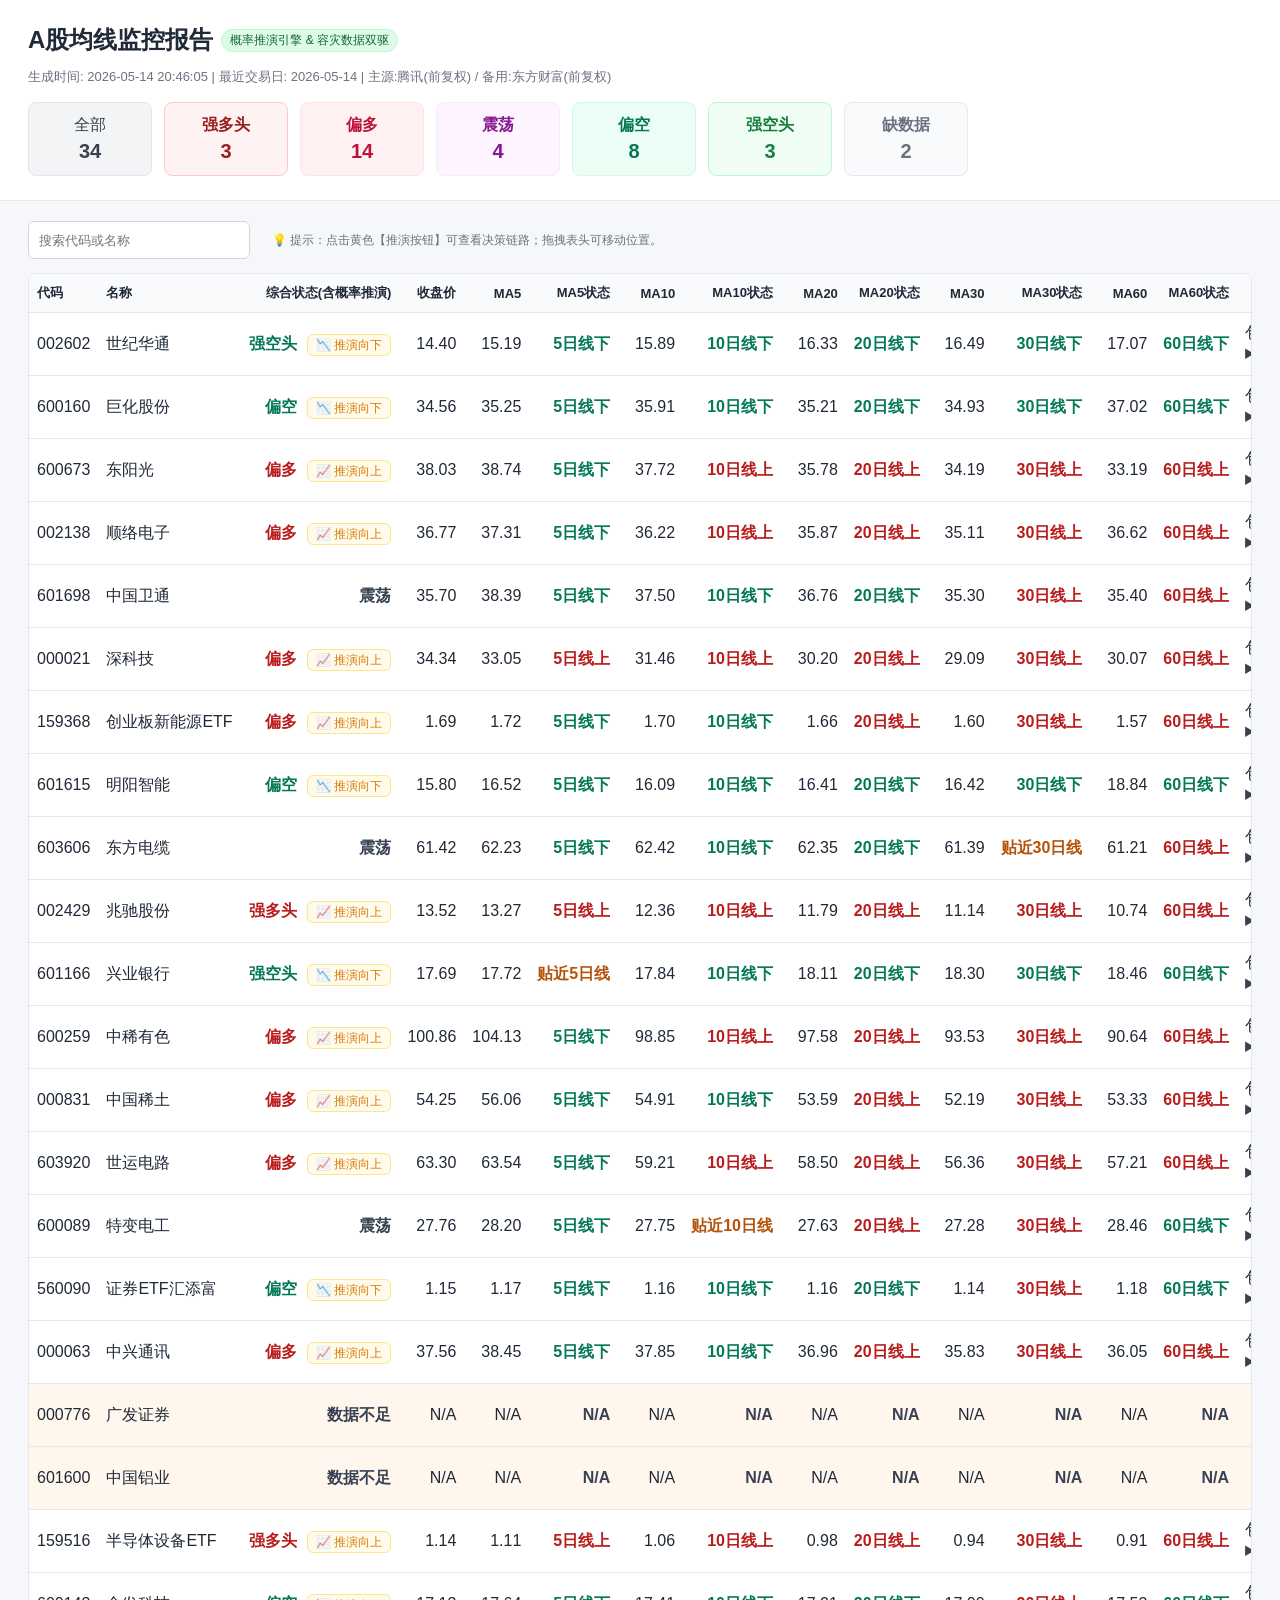
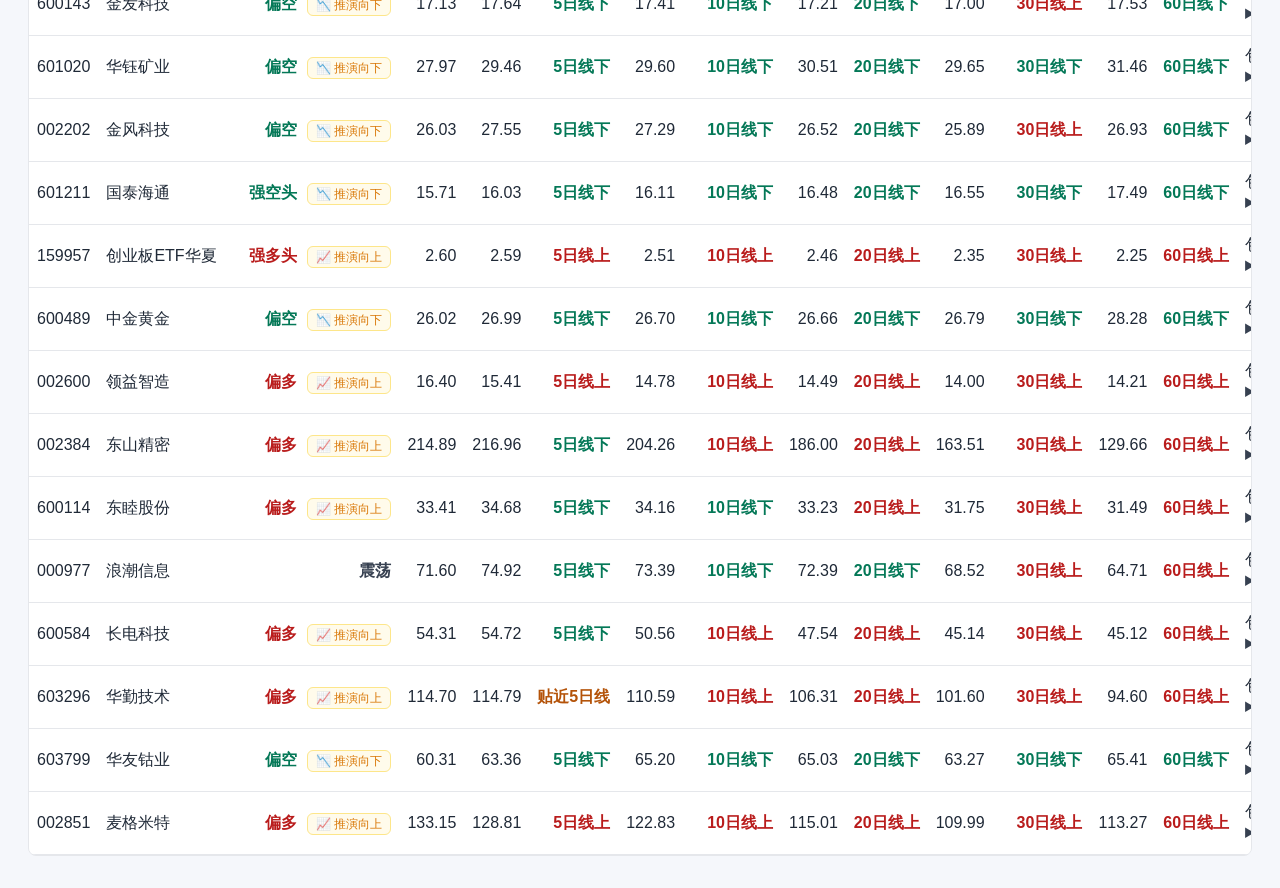
==== commit acaedad5: "mvp" ====
--- a/output/a_stock_ma_report.html
+++ b/output/a_stock_ma_report.html
@@ -3,102 +3,417 @@
 <head>
   <meta charset="utf-8">
   <meta name="viewport" content="width=device-width, initial-scale=1">
-  <title>A股均线监控报告</title>
+  <title>A股均线监控报告 (推演弹窗版)</title>
   <style>
     body { margin: 0; font-family: -apple-system, BlinkMacSystemFont, "Segoe UI", sans-serif; color: #1f2937; background: #f5f7fb; }
     header { padding: 24px 28px; background: #ffffff; border-bottom: 1px solid #e5e7eb; }
-    h1 { margin: 0 0 12px; font-size: 24px; }
-    .summary { display: grid; grid-template-columns: repeat(auto-fit, minmax(140px, 1fr)); gap: 10px; }
-    .metric { padding: 12px; background: #f9fafb; border: 1px solid #e5e7eb; border-radius: 8px; }
-    .metric span { display: block; color: #6b7280; font-size: 12px; }
-    .metric strong { font-size: 18px; }
+    h1 { margin: 0 0 12px; font-size: 24px; display: flex; align-items: center; gap: 8px; }
+    .badge { font-size: 12px; background: #dcfce7; color: #166534; padding: 2px 8px; border-radius: 12px; font-weight: 500; border: 1px solid #bbf7d0; }
+    .status-summary { display: flex; flex-wrap: wrap; gap: 12px; margin-top: 16px; }
+    .status-card { display: flex; flex-direction: column; padding: 12px 16px; border-radius: 8px; cursor: pointer; transition: transform 0.1s, box-shadow 0.1s; border: 1px solid #e5e7eb; background: #fff; min-width: 90px; text-align: center; }
+    .status-card:hover { transform: translateY(-2px); box-shadow: 0 4px 6px -1px rgba(0, 0, 0, 0.1); }
+    .status-card span.count { font-size: 20px; font-weight: 700; margin-top: 4px; }
+    .status-card.total { background: #f3f4f6; color: #374151; }
+    .status-card.strong-bull { background: #fef2f2; color: #991b1b; border-color: #fecaca; }
+    .status-card.bull { background: #fff1f2; color: #be123c; border-color: #ffe4e6; }
+    .status-card.neutral { background: #fdf4ff; color: #86198f; border-color: #fae8ff; }
+    .status-card.bear { background: #ecfdf5; color: #047857; border-color: #d1fae5; }
+    .status-card.strong-bear { background: #f0fdf4; color: #15803d; border-color: #bbf7d0; }
+    .status-card.insufficient { background: #f9fafb; color: #6b7280; }
+
     main { padding: 20px 28px 32px; }
-    .toolbar { display: flex; gap: 12px; margin-bottom: 14px; flex-wrap: wrap; }
+    .toolbar { display: flex; gap: 12px; margin-bottom: 14px; flex-wrap: wrap; align-items: center; }
     input, select { height: 36px; padding: 0 10px; border: 1px solid #d1d5db; border-radius: 6px; background: #fff; }
     .table-wrap { overflow-x: auto; background: #fff; border: 1px solid #e5e7eb; border-radius: 8px; }
     table { width: 100%; border-collapse: collapse; min-width: 1460px; }
     th, td { padding: 10px 8px; border-bottom: 1px solid #e5e7eb; text-align: right; white-space: nowrap; }
-    th { position: sticky; top: 0; background: #f9fafb; cursor: pointer; font-size: 13px; }
-    td:first-child, td:nth-child(2), th:first-child, th:nth-child(2) { text-align: left; }
+    th { position: sticky; top: 0; background: #f9fafb; cursor: grab; font-size: 13px; user-select: none; z-index: 10; }
+    th:active { cursor: grabbing; }
+    th.dragging { opacity: 0.5; background: #e5e7eb; }
+    td:first-child, td:nth-child(2), th:first-child, th:nth-child(2) { text-align: left; z-index: 11; }
     tr.error { background: #fff7ed; }
+
     .up, .bull, .strong-bull { color: #b91c1c; font-weight: 600; }
     .down, .bear, .strong-bear { color: #047857; font-weight: 600; }
     .near { color: #b45309; font-weight: 600; }
     .neutral { color: #4b5563; font-weight: 600; }
     .insufficient { color: #374151; font-weight: 600; }
-    details { max-width: 360px; }
+
+    /* 弹窗与徽章样式 */
+    .deduction-badge { background: #fffbeb; color: #d97706; padding: 3px 8px; border-radius: 6px; border: 1px solid #fde68a; cursor: pointer; font-size: 12px; margin-left: 6px; transition: all 0.2s; font-weight: normal; }
+    .deduction-badge:hover { background: #fef3c7; box-shadow: 0 2px 4px rgba(0,0,0,0.05); }
+
+    .modal { display: none; position: fixed; z-index: 1000; left: 0; top: 0; width: 100%; height: 100%; background-color: rgba(0,0,0,0.4); backdrop-filter: blur(2px); }
+    .modal-content { background-color: #fff; margin: 8% auto; padding: 24px; border: 1px solid #e5e7eb; width: 90%; max-width: 380px; border-radius: 12px; box-shadow: 0 10px 15px -3px rgba(0,0,0,0.1); line-height: 1.6; position: relative; font-size: 14px; color: #374151; }
+    .close-btn { color: #9ca3af; position: absolute; right: 20px; top: 16px; font-size: 24px; font-weight: bold; cursor: pointer; transition: color 0.2s; }
+    .close-btn:hover { color: #1f2937; }
+
+    details { max-width: 450px; text-align: left; }
     details summary { cursor: pointer; color: #374151; }
-    .log-list { margin: 8px 0 0; padding-left: 16px; }
+    .log-list { margin: 8px 0 0; padding-left: 16px; font-size: 13px; }
     .log-list li { margin-bottom: 4px; }
+    .warn-text { color: #b45309; font-size: 12px; font-weight: bold; }
   </style>
 </head>
 <body>
   <header>
-    <h1>A股均线监控报告</h1>
-    <div class="summary">
-      <div class="metric"><span>报告生成时间</span><strong>2026-05-14 20:00:04</strong></div>
-      <div class="metric"><span>最近交易日</span><strong>2026-05-14</strong></div>
-      <div class="metric"><span>股票数量</span><strong>36</strong></div>
-      <div class="metric"><span>成功数量</span><strong>36</strong></div>
-      <div class="metric"><span>失败数量</span><strong>0</strong></div>
-      <div class="metric"><span>数据源</span><strong>新浪财经</strong></div>
+    <h1>A股均线监控报告 <span class="badge">概率推演引擎 & 容灾数据双驱</span></h1>
+    <div style="color: #6b7280; font-size: 13px;">生成时间: 2026-05-14 20:46:05 | 最近交易日: 2026-05-14 | 主源:腾讯(前复权) / 备用:东方财富(前复权)</div>
+    <div class="status-summary">
+      <div class="status-card total" onclick="filterStatus('')">全部<span class="count">34</span></div>
+      <div class="status-card strong-bull" onclick="filterStatus('强多头')">强多头<span class="count">3</span></div>
+      <div class="status-card bull" onclick="filterStatus('偏多')">偏多<span class="count">14</span></div>
+      <div class="status-card neutral" onclick="filterStatus('震荡')">震荡<span class="count">4</span></div>
+      <div class="status-card bear" onclick="filterStatus('偏空')">偏空<span class="count">8</span></div>
+      <div class="status-card strong-bear" onclick="filterStatus('强空头')">强空头<span class="count">3</span></div>
+      <div class="status-card insufficient" onclick="filterStatus('数据不足')">缺数据<span class="count">2</span></div>
     </div>
   </header>
   <main>
     <div class="toolbar">
-      <input id="searchInput" placeholder="搜索股票代码或名称">
-      <select id="statusFilter">
+      <input id="searchInput" placeholder="搜索代码或名称" style="width: 200px;">
+      <select id="statusFilter" style="display: none;">
         <option value="">全部状态</option>
         <option>强多头</option><option>偏多</option><option>震荡</option>
         <option>偏空</option><option>强空头</option><option>数据不足</option>
       </select>
+      <span style="font-size: 12px; color: #6b7280; margin-left: 10px;">💡 提示：点击黄色【推演按钮】可查看决策链路；拖拽表头可移动位置。</span>
     </div>
     <div class="table-wrap">
       <table id="reportTable">
-        <thead><tr><th>股票代码</th><th>股票名称</th><th>最近交易日</th><th>收盘价</th><th>MA5</th><th>MA5 状态</th><th>MA10</th><th>MA10 状态</th><th>MA20</th><th>MA20 状态</th><th>MA30</th><th>MA30 状态</th><th>MA60</th><th>MA60 状态</th><th>综合状态</th><th>趋势分析</th><th>极值回撤</th><th>备注</th></tr></thead>
-        <tbody><tr data-status="强空头"><td>002602</td><td>世纪华通</td><td>2026-05-14</td><td data-value="14.4000">14.40</td><td data-value="15.1900">15.19</td><td class="bear">5日线下</td><td data-value="15.8930">15.89</td><td class="bear">10日线下</td><td data-value="16.3320">16.33</td><td class="bear">20日线下</td><td data-value="16.4860">16.49</td><td class="bear">30日线下</td><td data-value="17.0700">17.07</td><td class="bear">60日线下</td><td class="strong-bear">强空头</td><td><div>上升趋势回踩统计(MA5:493次，MA10:318次，MA20:129次，MA30:83次，MA60:11次)；走弱趋势跌破统计(MA5:739次，MA10:870次，MA20:1060次，MA30:1046次，MA60:1060次)</div><details><summary>展开日志</summary><ul class="log-list"><li>2011-11-16 走弱趋势跌破 MA60</li><li>2011-11-17 走弱趋势跌破 MA60</li><li>2011-11-18 走弱趋势跌破 MA60</li><li>2011-11-21 走弱趋势跌破 MA60</li><li>2011-11-22 走弱趋势跌破 MA60</li><li>2011-11-23 走弱趋势跌破 MA60</li><li>2011-11-24 走弱趋势跌破 MA60</li><li>2011-11-25 走弱趋势跌破 MA60</li><li>2011-11-28 走弱趋势跌破 MA60</li><li>2011-11-29 走弱趋势跌破 MA60</li><li>2011-11-30 走弱趋势跌破 MA60</li><li>2011-12-01 走弱趋势跌破 MA60</li><li>2011-12-02 走弱趋势跌破 MA60</li><li>2011-12-05 走弱趋势跌破 MA60</li><li>2011-12-06 走弱趋势跌破 MA60</li><li>2011-12-07 走弱趋势跌破 MA60</li><li>2011-12-08 走弱趋势跌破 MA60</li><li>2011-12-09 走弱趋势跌破 MA60</li><li>2011-12-12 走弱趋势跌破 MA60</li><li>2011-12-13 走弱趋势跌破 MA60</li><li>2011-12-14 走弱趋势跌破 MA60</li><li>2011-12-15 走弱趋势跌破 MA60</li><li>2011-12-16 走弱趋势跌破 MA60</li><li>2011-12-19 走弱趋势跌破 MA60</li><li>2011-12-20 走弱趋势跌破 MA60</li><li>2011-12-21 走弱趋势跌破 MA60</li><li>2011-12-22 走弱趋势跌破 MA60</li><li>2011-12-23 走弱趋势跌破 MA60</li><li>2011-12-26 走弱趋势跌破 MA60</li><li>2011-12-27 走弱趋势跌破 MA60</li><li>2011-12-28 走弱趋势跌破 MA60</li><li>2011-12-29 走弱趋势跌破 MA60</li><li>2011-12-30 走弱趋势跌破 MA60</li><li>2012-01-04 走弱趋势跌破 MA60</li><li>2012-01-05 走弱趋势跌破 MA60</li><li>2012-01-06 走弱趋势跌破 MA60</li><li>2012-01-09 走弱趋势跌破 MA60</li><li>2012-01-10 走弱趋势跌破 MA60</li><li>走弱趋势 2011-11-16~2012-01-10 一般跌破 MA60</li><li>2012-01-12 走弱趋势跌破 MA60</li><li>2012-01-13 走弱趋势跌破 MA60</li><li>2012-01-16 走弱趋势跌破 MA60</li><li>2012-01-17 走弱趋势跌破 MA60</li><li>2012-01-18 走弱趋势跌破 MA60</li><li>走弱趋势 2012-01-12~2012-01-18 一般跌破 MA60</li><li>2012-01-31 走弱趋势跌破 MA60</li><li>2012-02-01 走弱趋势跌破 MA60</li><li>走弱趋势 2012-01-31~2012-02-01 一般跌破 MA60</li><li>2012-02-29 上升趋势回踩 MA10</li><li>2012-03-01 上升趋势回踩 MA10</li><li>2012-03-02 上升趋势回踩 MA10</li><li>2012-03-06 上升趋势回踩 MA10</li><li>2012-03-07 上升趋势回踩 MA20</li><li>2012-03-08 上升趋势回踩 MA10</li><li>2012-03-14 上升趋势回踩 MA20</li><li>2012-03-15 上升趋势回踩 MA20</li><li>2012-03-16 上升趋势回踩 MA20</li><li>2012-03-19 上升趋势回踩 MA10</li><li>2012-03-21 上升趋势回踩 MA10</li><li>2012-03-22 上升趋势回踩 MA5</li><li>上升趋势 2012-02-29~2012-03-22 最多回踩 MA20</li><li>2012-04-13 上升趋势回踩 MA30</li><li>上升趋势 2012-04-13~2012-04-13 最多回踩 MA30</li><li>2012-04-19 上升趋势回踩 MA30</li><li>2012-04-20 上升趋势回踩 MA30</li><li>上升趋势 2012-04-19~2012-04-20 最多回踩 MA30</li><li>2012-04-24 走弱趋势跌破 MA60</li><li>2012-04-25 走弱趋势跌破 MA60</li><li>2012-04-26 走弱趋势跌破 MA60</li><li>2012-04-27 走弱趋势跌破 MA60</li><li>2012-05-02 走弱趋势跌破 MA60</li><li>2012-05-03 走弱趋势跌破 MA60</li><li>2012-05-04 走弱趋势跌破 MA60</li><li>走弱趋势 2012-04-24~2012-05-04 一般跌破 MA60</li><li>2012-05-15 走弱趋势跌破 MA60</li><li>2012-05-16 走弱趋势跌破 MA60</li><li>2012-05-17 走弱趋势跌破 MA60</li><li>2012-05-18 走弱趋势跌破 MA60</li><li>2012-05-21 走弱趋势跌破 MA60</li><li>2012-05-22 走弱趋势跌破 MA60</li><li>2012-05-23 走弱趋势跌破 MA60</li><li>2012-05-24 走弱趋势跌破 MA60</li><li>2012-05-25 走弱趋势跌破 MA60</li><li>2012-05-28 走弱趋势跌破 MA60</li><li>2012-05-29 走弱趋势跌破 MA60</li><li>2012-05-30 走弱趋势跌破 MA60</li><li>2012-05-31 走弱趋势跌破 MA60</li><li>2012-06-01 走弱趋势跌破 MA60</li><li>2012-06-04 走弱趋势跌破 MA60</li><li>2012-06-05 走弱趋势跌破 MA60</li><li>2012-06-06 走弱趋势跌破 MA60</li><li>2012-06-07 走弱趋势跌破 MA60</li><li>2012-06-08 走弱趋势跌破 MA60</li><li>2012-06-11 走弱趋势跌破 MA60</li><li>2012-06-12 走弱趋势跌破 MA60</li><li>2012-06-13 走弱趋势跌破 MA60</li><li>2012-06-14 走弱趋势跌破 MA60</li><li>2012-06-15 走弱趋势跌破 MA60</li><li>2012-06-18 走弱趋势跌破 MA60</li><li>2012-06-19 走弱趋势跌破 MA60</li><li>2012-06-20 走弱趋势跌破 MA60</li><li>2012-06-21 走弱趋势跌破 MA60</li><li>2012-06-25 走弱趋势跌破 MA60</li><li>2012-06-26 走弱趋势跌破 MA60</li><li>2012-06-27 走弱趋势跌破 MA60</li><li>2012-06-28 走弱趋势跌破 MA60</li><li>2012-06-29 走弱趋势跌破 MA60</li><li>2012-07-02 走弱趋势跌破 MA60</li><li>2012-07-03 走弱趋势跌破 MA60</li><li>2012-07-04 走弱趋势跌破 MA60</li><li>2012-07-05 走弱趋势跌破 MA60</li><li>2012-07-06 走弱趋势跌破 MA60</li><li>2012-07-09 走弱趋势跌破 MA60</li><li>2012-07-10 走弱趋势跌破 MA60</li><li>2012-07-11 走弱趋势跌破 MA60</li><li>2012-07-12 走弱趋势跌破 MA60</li><li>2012-07-13 走弱趋势跌破 MA60</li><li>2012-07-16 走弱趋势跌破 MA60</li><li>2012-07-17 走弱趋势跌破 MA60</li><li>2012-07-18 走弱趋势跌破 MA60</li><li>2012-07-19 走弱趋势跌破 MA60</li><li>2012-07-20 走弱趋势跌破 MA60</li><li>2012-07-23 走弱趋势跌破 MA60</li><li>2012-07-24 走弱趋势跌破 MA60</li><li>2012-07-25 走弱趋势跌破 MA60</li><li>2012-07-26 走弱趋势跌破 MA60</li><li>2012-07-27 走弱趋势跌破 MA60</li><li>2012-07-30 走弱趋势跌破 MA60</li><li>2012-07-31 走弱趋势跌破 MA60</li><li>2012-08-01 走弱趋势跌破 MA60</li><li>2012-08-02 走弱趋势跌破 MA60</li><li>2012-08-03 走弱趋势跌破 MA60</li><li>2012-08-06 走弱趋势跌破 MA60</li><li>走弱趋势 2012-05-15~2012-08-06 一般跌破 MA60</li><li>2012-08-27 走弱趋势跌破 MA60</li><li>2012-08-28 走弱趋势跌破 MA60</li><li>2012-08-29 走弱趋势跌破 MA60</li><li>2012-08-30 走弱趋势跌破 MA60</li><li>2012-08-31 走弱趋势跌破 MA60</li><li>2012-09-03 走弱趋势跌破 MA60</li><li>走弱趋势 2012-08-27~2012-09-03 一般跌破 MA60</li><li>2012-09-20 走弱趋势跌破 MA60</li><li>2012-09-21 走弱趋势跌破 MA60</li><li>走弱趋势 2012-09-20~2012-09-21 一般跌破 MA60</li><li>2012-10-10 上升趋势回踩 MA30</li><li>2012-10-12 上升趋势回踩 MA5</li><li>2012-10-15 上升趋势回踩 MA5</li><li>2012-10-16 上升趋势回踩 MA5</li><li>2012-10-17 上升趋势回踩 MA10</li><li>2012-10-18 上升趋势回踩 MA5</li><li>2012-10-19 上升趋势回踩 MA10</li><li>2012-10-22 上升趋势回踩 MA10</li><li>2012-10-23 上升趋势回踩 MA10</li><li>2012-10-24 上升趋势回踩 MA10</li><li>上升趋势 2012-10-10~2012-10-24 最多回踩 MA30</li><li>2012-11-13 走弱趋势跌破 MA60</li><li>2012-11-14 走弱趋势跌破 MA60</li><li>2012-11-15 走弱趋势跌破 MA60</li><li>2012-11-16 走弱趋势跌破 MA60</li><li>2012-11-19 走弱趋势跌破 MA60</li><li>2012-11-20 走弱趋势跌破 MA60</li><li>2012-11-21 走弱趋势跌破 MA60</li><li>2012-11-22 走弱趋势跌破 MA60</li><li>2012-11-23 走弱趋势跌破 MA60</li><li>2012-11-26 走弱趋势跌破 MA60</li><li>2012-11-27 走弱趋势跌破 MA60</li><li>2012-11-28 走弱趋势跌破 MA60</li><li>2012-11-29 走弱趋势跌破 MA60</li><li>2012-11-30 走弱趋势跌破 MA60</li><li>2012-12-03 走弱趋势跌破 MA60</li><li>2012-12-04 走弱趋势跌破 MA60</li><li>2012-12-05 走弱趋势跌破 MA60</li><li>2012-12-06 走弱趋势跌破 MA60</li><li>2012-12-07 走弱趋势跌破 MA60</li><li>走弱趋势 2012-11-13~2012-12-07 一般跌破 MA60</li><li>2012-12-12 走弱趋势跌破 MA60</li><li>2012-12-13 走弱趋势跌破 MA60</li><li>走弱趋势 2012-12-12~2012-12-13 一般跌破 MA60</li><li>2013-01-16 上升趋势回踩 MA5</li><li>2013-01-17 上升趋势回踩 MA10</li><li>2013-01-18 上升趋势回踩 MA10</li><li>2013-01-21 上升趋势回踩 MA10</li><li>2013-01-22 上升趋势回踩 MA10</li><li>2013-01-23 上升趋势回踩 MA10</li><li>上升趋势 2013-01-09~2013-01-23 最多回踩 MA10</li><li>2013-01-28 上升趋势回踩 MA20</li><li>2013-01-29 上升趋势回踩 MA10</li><li>2013-01-30 上升趋势回踩 MA20</li><li>上升趋势 2013-01-28~2013-01-30 最多回踩 MA20</li><li>2013-02-08 上升趋势回踩 MA20</li><li>2013-02-19 上升趋势回踩 MA20</li><li>2013-02-20 上升趋势回踩 MA30</li><li>上升趋势 2013-02-08~2013-02-20 最多回踩 MA30</li><li>2013-03-01 上升趋势回踩 MA30</li><li>上升趋势 2013-03-01~2013-03-01 最多回踩 MA30</li><li>2013-03-06 上升趋势回踩 MA30</li><li>2013-03-07 上升趋势回踩 MA20</li><li>2013-03-11 上升趋势回踩 MA20</li><li>上升趋势 2013-03-06~2013-03-11 最多回踩 MA30</li><li>2013-03-26 走弱趋势跌破 MA60</li><li>2013-03-27 走弱趋势跌破 MA60</li><li>2013-03-28 走弱趋势跌破 MA60</li><li>2013-03-29 走弱趋势跌破 MA60</li><li>2013-04-01 走弱趋势跌破 MA60</li><li>2013-04-02 走弱趋势跌破 MA60</li><li>2013-04-03 走弱趋势跌破 MA60</li><li>2013-04-08 走弱趋势跌破 MA60</li><li>2013-04-09 走弱趋势跌破 MA60</li><li>2013-04-10 走弱趋势跌破 MA60</li><li>2013-04-11 走弱趋势跌破 MA60</li><li>2013-04-12 走弱趋势跌破 MA60</li><li>2013-04-15 走弱趋势跌破 MA60</li><li>2013-04-16 走弱趋势跌破 MA60</li><li>2013-04-17 走弱趋势跌破 MA60</li><li>2013-04-18 走弱趋势跌破 MA60</li><li>走弱趋势 2013-03-26~2013-04-18 一般跌破 MA60</li><li>2013-04-23 走弱趋势跌破 MA60</li><li>2013-04-24 走弱趋势跌破 MA60</li><li>2013-04-25 走弱趋势跌破 MA60</li><li>2013-04-26 走弱趋势跌破 MA60</li><li>2013-05-02 走弱趋势跌破 MA60</li><li>2013-05-03 走弱趋势跌破 MA60</li><li>2013-05-06 走弱趋势跌破 MA60</li><li>2013-05-07 走弱趋势跌破 MA60</li><li>2013-05-08 走弱趋势跌破 MA60</li><li>2013-05-09 走弱趋势跌破 MA60</li><li>走弱趋势 2013-04-23~2013-05-09 一般跌破 MA60</li><li>2013-05-14 走弱趋势跌破 MA60</li><li>走弱趋势 2013-05-14~2013-05-14 一般跌破 MA60</li><li>2013-05-30 上升趋势回踩 MA5</li><li>2013-05-31 上升趋势回踩 MA10</li><li>2013-06-03 上升趋势回踩 MA10</li><li>上升趋势 2013-05-30~2013-06-03 最多回踩 MA10</li><li>2013-06-25 走弱趋势跌破 MA60</li><li>2013-06-26 走弱趋势跌破 MA60</li><li>2013-06-27 走弱趋势跌破 MA60</li><li>2013-06-28 走弱趋势跌破 MA60</li><li>2013-07-01 走弱趋势跌破 MA60</li><li>2013-07-02 走弱趋势跌破 MA60</li><li>2013-07-03 走弱趋势跌破 MA60</li><li>2013-07-04 走弱趋势跌破 MA60</li><li>2013-07-05 走弱趋势跌破 MA60</li><li>2013-07-08 走弱趋势跌破 MA60</li><li>2013-07-09 走弱趋势跌破 MA60</li><li>2013-07-10 走弱趋势跌破 MA60</li><li>2013-07-11 走弱趋势跌破 MA60</li><li>2013-07-12 走弱趋势跌破 MA60</li><li>2013-07-15 走弱趋势跌破 MA60</li><li>走弱趋势 2013-06-25~2013-07-15 一般跌破 MA60</li><li>2013-07-17 走弱趋势跌破 MA60</li><li>2013-07-18 走弱趋势跌破 MA60</li><li>2013-07-19 走弱趋势跌破 MA60</li><li>2013-07-22 走弱趋势跌破 MA60</li><li>走弱趋势 2013-07-17~2013-07-22 一般跌破 MA60</li><li>2013-07-29 走弱趋势跌破 MA60</li><li>走弱趋势 2013-07-29~2013-07-29 一般跌破 MA60</li><li>2013-08-27 上升趋势回踩 MA5</li><li>2013-08-28 上升趋势回踩 MA5</li><li>2013-08-29 上升趋势回踩 MA5</li><li>2013-08-30 上升趋势回踩 MA10</li><li>2013-09-02 上升趋势回踩 MA10</li><li>2013-09-03 上升趋势回踩 MA10</li><li>2013-09-04 上升趋势回踩 MA10</li><li>上升趋势 2013-08-22~2013-09-04 最多回踩 MA10</li><li>2013-09-06 上升趋势回踩 MA30</li><li>2013-09-09 上升趋势回踩 MA10</li><li>2013-09-10 上升趋势回踩 MA20</li><li>2013-09-11 上升趋势回踩 MA20</li><li>2013-09-12 上升趋势回踩 MA20</li><li>2013-09-13 上升趋势回踩 MA20</li><li>上升趋势 2013-09-06~2013-09-13 最多回踩 MA30</li><li>2013-10-08 上升趋势回踩 MA30</li><li>2013-10-09 上升趋势回踩 MA30</li><li>2013-10-10 上升趋势回踩 MA30</li><li>2013-10-16 上升趋势回踩 MA30</li><li>2013-10-17 上升趋势回踩 MA10</li><li>2014-02-26 上升趋势回踩 MA5</li><li>2014-02-27 上升趋势回踩 MA5</li><li>2014-02-28 上升趋势回踩 MA5</li><li>2014-03-03 上升趋势回踩 MA5</li><li>2014-03-04 上升趋势回踩 MA10</li><li>2014-03-05 上升趋势回踩 MA10</li><li>2014-03-06 上升趋势回踩 MA10</li><li>2014-03-07 上升趋势回踩 MA10</li><li>2014-03-10 上升趋势回踩 MA10</li><li>上升趋势 2013-10-08~2014-03-10 最多回踩 MA30</li><li>2014-04-10 上升趋势回踩 MA30</li><li>上升趋势 2014-04-10~2014-04-10 最多回踩 MA30</li><li>2014-04-22 上升趋势回踩 MA30</li><li>2014-04-23 上升趋势回踩 MA30</li><li>上升趋势 2014-04-22~2014-04-23 最多回踩 MA30</li><li>2014-04-25 走弱趋势跌破 MA60</li><li>2014-04-28 走弱趋势跌破 MA60</li><li>2014-04-29 走弱趋势跌破 MA60</li><li>2014-04-30 走弱趋势跌破 MA60</li><li>2014-05-05 走弱趋势跌破 MA60</li><li>2014-05-06 走弱趋势跌破 MA60</li><li>2014-05-07 走弱趋势跌破 MA60</li><li>2014-05-08 走弱趋势跌破 MA60</li><li>2014-05-09 走弱趋势跌破 MA60</li><li>2014-05-12 走弱趋势跌破 MA60</li><li>2014-05-13 走弱趋势跌破 MA60</li><li>2014-05-14 走弱趋势跌破 MA60</li><li>2014-05-15 走弱趋势跌破 MA60</li><li>2014-05-16 走弱趋势跌破 MA60</li><li>走弱趋势 2014-04-25~2014-05-16 一般跌破 MA60</li><li>2014-06-12 上升趋势回踩 MA5</li><li>2014-06-19 上升趋势回踩 MA10</li><li>2014-06-20 上升趋势回踩 MA5</li><li>2014-06-23 上升趋势回踩 MA10</li><li>2014-06-24 上升趋势回踩 MA5</li><li>2014-07-02 上升趋势回踩 MA10</li><li>2014-07-03 上升趋势回踩 MA10</li><li>2014-07-04 上升趋势回踩 MA10</li><li>2014-07-07 上升趋势回踩 MA10</li><li>2014-07-08 上升趋势回踩 MA20</li><li>上升趋势 2014-06-12~2014-07-08 最多回踩 MA20</li><li>2014-07-28 上升趋势回踩 MA60</li><li>2014-07-29 上升趋势回踩 MA30</li><li>2014-07-30 上升趋势回踩 MA30</li><li>2014-07-31 上升趋势回踩 MA30</li><li>上升趋势 2014-07-28~2014-07-31 最多回踩 MA60</li><li>2014-08-05 上升趋势回踩 MA30</li><li>2014-08-06 上升趋势回踩 MA30</li><li>2014-08-07 上升趋势回踩 MA30</li><li>2014-08-08 上升趋势回踩 MA30</li><li>上升趋势 2014-08-05~2014-08-08 最多回踩 MA30</li><li>2014-08-18 上升趋势回踩 MA5</li><li>2014-08-19 上升趋势回踩 MA5</li><li>2014-08-21 上升趋势回踩 MA5</li><li>2014-08-22 上升趋势回踩 MA5</li><li>2014-08-25 上升趋势回踩 MA5</li><li>上升趋势 2014-08-18~2014-08-25 最多回踩 MA5</li><li>2014-08-28 走弱趋势跌破 MA60</li><li>2014-08-29 走弱趋势跌破 MA60</li><li>走弱趋势 2014-08-28~2014-08-29 一般跌破 MA60</li><li>2014-09-03 走弱趋势跌破 MA60</li><li>2014-09-04 走弱趋势跌破 MA60</li><li>2014-09-05 走弱趋势跌破 MA60</li><li>2014-09-09 走弱趋势跌破 MA60</li><li>2014-09-10 走弱趋势跌破 MA60</li><li>2014-09-11 走弱趋势跌破 MA60</li><li>2014-09-12 走弱趋势跌破 MA60</li><li>走弱趋势 2014-09-03~2014-09-12 一般跌破 MA60</li><li>2014-09-17 走弱趋势跌破 MA60</li><li>2014-09-18 走弱趋势跌破 MA60</li><li>2014-09-19 走弱趋势跌破 MA60</li><li>2014-09-22 走弱趋势跌破 MA60</li><li>2014-09-23 走弱趋势跌破 MA60</li><li>走弱趋势 2014-09-17~2014-09-23 一般跌破 MA60</li><li>2014-10-08 上升趋势回踩 MA60</li><li>2014-10-09 上升趋势回踩 MA60</li><li>上升趋势 2014-10-08~2014-10-09 最多回踩 MA60</li><li>2014-10-17 走弱趋势跌破 MA60</li><li>2014-10-20 走弱趋势跌破 MA60</li><li>2014-10-21 走弱趋势跌破 MA60</li><li>2014-10-22 走弱趋势跌破 MA60</li><li>走弱趋势 2014-10-17~2014-10-22 一般跌破 MA60</li><li>2014-11-13 上升趋势回踩 MA5</li><li>2014-11-14 上升趋势回踩 MA5</li><li>2014-11-17 上升趋势回踩 MA5</li><li>2014-11-25 上升趋势回踩 MA5</li><li>2014-11-26 上升趋势回踩 MA10</li><li>上升趋势 2014-11-10~2014-11-26 最多回踩 MA10</li><li>2014-12-04 上升趋势回踩 MA30</li><li>上升趋势 2014-12-04~2014-12-04 最多回踩 MA30</li><li>2015-12-31 上升趋势回踩 MA5</li><li>2016-01-04 上升趋势回踩 MA10</li><li>2016-01-05 上升趋势回踩 MA10</li><li>2016-01-06 上升趋势回踩 MA10</li><li>上升趋势 2015-12-16~2016-01-06 最多回踩 MA10</li><li>2016-01-28 走弱趋势跌破 MA60</li><li>2016-01-29 走弱趋势跌破 MA60</li><li>2016-02-01 走弱趋势跌破 MA60</li><li>2016-02-02 走弱趋势跌破 MA60</li><li>2016-02-03 走弱趋势跌破 MA60</li><li>2016-02-04 走弱趋势跌破 MA60</li><li>2016-02-05 走弱趋势跌破 MA60</li><li>2016-02-15 走弱趋势跌破 MA60</li><li>2016-02-16 走弱趋势跌破 MA60</li><li>走弱趋势 2016-01-28~2016-02-16 一般跌破 MA60</li><li>2016-02-29 走弱趋势跌破 MA60</li><li>2016-03-01 走弱趋势跌破 MA60</li><li>2016-03-02 走弱趋势跌破 MA60</li><li>2016-03-03 走弱趋势跌破 MA60</li><li>2016-03-04 走弱趋势跌破 MA60</li><li>2016-03-07 走弱趋势跌破 MA60</li><li>2016-03-08 走弱趋势跌破 MA60</li><li>2016-03-09 走弱趋势跌破 MA60</li><li>2016-03-10 走弱趋势跌破 MA60</li><li>2016-03-11 走弱趋势跌破 MA60</li><li>2016-03-14 走弱趋势跌破 MA60</li><li>2016-03-15 走弱趋势跌破 MA60</li><li>2016-03-16 走弱趋势跌破 MA60</li><li>2016-03-17 走弱趋势跌破 MA60</li><li>走弱趋势 2016-02-29~2016-03-17 一般跌破 MA60</li><li>2016-04-08 上升趋势回踩 MA10</li><li>2016-04-11 上升趋势回踩 MA10</li><li>2016-04-12 上升趋势回踩 MA10</li><li>2016-04-13 上升趋势回踩 MA10</li><li>2016-04-15 上升趋势回踩 MA10</li><li>2016-04-18 上升趋势回踩 MA10</li><li>2016-04-19 上升趋势回踩 MA20</li><li>上升趋势 2016-04-08~2016-04-19 最多回踩 MA20</li><li>2016-05-05 上升趋势回踩 MA60</li><li>2016-05-06 上升趋势回踩 MA60</li><li>上升趋势 2016-05-05~2016-05-06 最多回踩 MA60</li><li>2016-05-12 走弱趋势跌破 MA60</li><li>2016-05-13 走弱趋势跌破 MA60</li><li>2016-05-16 走弱趋势跌破 MA60</li><li>2016-05-17 走弱趋势跌破 MA60</li><li>2016-05-18 走弱趋势跌破 MA60</li><li>2016-05-19 走弱趋势跌破 MA60</li><li>2016-05-20 走弱趋势跌破 MA60</li><li>2016-05-23 走弱趋势跌破 MA60</li><li>2016-05-24 走弱趋势跌破 MA60</li><li>2016-05-25 走弱趋势跌破 MA60</li><li>2016-05-26 走弱趋势跌破 MA60</li><li>2016-05-27 走弱趋势跌破 MA60</li><li>2016-05-30 走弱趋势跌破 MA60</li><li>2016-05-31 走弱趋势跌破 MA60</li><li>2016-06-01 走弱趋势跌破 MA60</li><li>2016-06-02 走弱趋势跌破 MA60</li><li>2016-06-03 走弱趋势跌破 MA60</li><li>2016-06-06 走弱趋势跌破 MA60</li><li>2016-06-07 走弱趋势跌破 MA60</li><li>2016-06-08 走弱趋势跌破 MA60</li><li>2016-06-13 走弱趋势跌破 MA60</li><li>2016-06-14 走弱趋势跌破 MA60</li><li>2016-06-15 走弱趋势跌破 MA60</li><li>2016-06-16 走弱趋势跌破 MA60</li><li>2016-06-17 走弱趋势跌破 MA60</li><li>2016-06-20 走弱趋势跌破 MA60</li><li>2016-06-21 走弱趋势跌破 MA60</li><li>2016-06-22 走弱趋势跌破 MA60</li><li>2016-06-23 走弱趋势跌破 MA60</li><li>2016-06-24 走弱趋势跌破 MA60</li><li>2016-06-27 走弱趋势跌破 MA60</li><li>2016-06-28 走弱趋势跌破 MA60</li><li>2016-06-29 走弱趋势跌破 MA60</li><li>2016-06-30 走弱趋势跌破 MA60</li><li>走弱趋势 2016-05-12~2016-06-30 一般跌破 MA60</li><li>2016-07-11 走弱趋势跌破 MA60</li><li>走弱趋势 2016-07-11~2016-07-11 一般跌破 MA60</li><li>2016-07-25 走弱趋势跌破 MA60</li><li>走弱趋势 2016-07-25~2016-07-25 一般跌破 MA60</li><li>2016-07-27 走弱趋势跌破 MA60</li><li>2016-07-28 走弱趋势跌破 MA60</li><li>2016-07-29 走弱趋势跌破 MA60</li><li>2016-08-01 走弱趋势跌破 MA60</li><li>2016-08-02 走弱趋势跌破 MA60</li><li>2016-08-03 走弱趋势跌破 MA60</li><li>2016-08-04 走弱趋势跌破 MA60</li><li>2016-08-05 走弱趋势跌破 MA60</li><li>走弱趋势 2016-07-27~2016-08-05 一般跌破 MA60</li><li>2016-10-10 上升趋势回踩 MA5</li><li>2016-10-11 上升趋势回踩 MA5</li><li>2016-10-12 上升趋势回踩 MA10</li><li>2016-10-13 上升趋势回踩 MA10</li><li>2016-10-14 上升趋势回踩 MA10</li><li>2016-10-17 上升趋势回踩 MA10</li><li>2016-10-18 上升趋势回踩 MA10</li><li>2016-10-19 上升趋势回踩 MA10</li><li>2016-10-24 上升趋势回踩 MA5</li><li>2016-10-28 上升趋势回踩 MA5</li><li>2016-10-31 上升趋势回踩 MA10</li><li>2016-11-04 上升趋势回踩 MA5</li><li>2016-11-07 上升趋势回踩 MA5</li><li>2016-11-09 上升趋势回踩 MA10</li><li>2016-11-10 上升趋势回踩 MA10</li><li>2016-11-11 上升趋势回踩 MA10</li><li>2016-11-14 上升趋势回踩 MA5</li><li>2016-11-21 上升趋势回踩 MA5</li><li>2016-11-23 上升趋势回踩 MA5</li><li>2016-11-24 上升趋势回踩 MA10</li><li>2016-11-25 上升趋势回踩 MA10</li><li>2016-11-28 上升趋势回踩 MA10</li><li>2016-11-29 上升趋势回踩 MA10</li><li>2016-11-30 上升趋势回踩 MA10</li><li>2016-12-05 上升趋势回踩 MA10</li><li>2016-12-09 上升趋势回踩 MA5</li><li>2016-12-12 上升趋势回踩 MA5</li><li>2016-12-13 上升趋势回踩 MA5</li><li>2017-01-09 上升趋势回踩 MA10</li><li>上升趋势 2016-08-22~2017-01-09 最多回踩 MA10</li><li>2017-02-08 上升趋势回踩 MA30</li><li>2017-02-09 上升趋势回踩 MA30</li><li>上升趋势 2017-02-08~2017-02-09 最多回踩 MA30</li><li>2017-03-13 走弱趋势跌破 MA60</li><li>2017-03-14 走弱趋势跌破 MA60</li><li>2017-03-15 走弱趋势跌破 MA60</li><li>2017-03-16 走弱趋势跌破 MA60</li><li>2017-03-17 走弱趋势跌破 MA60</li><li>2017-03-20 走弱趋势跌破 MA60</li><li>2017-03-21 走弱趋势跌破 MA60</li><li>2017-03-22 走弱趋势跌破 MA60</li><li>2017-03-23 走弱趋势跌破 MA60</li><li>2017-03-24 走弱趋势跌破 MA60</li><li>2017-03-27 走弱趋势跌破 MA60</li><li>2017-03-28 走弱趋势跌破 MA60</li><li>2017-03-29 走弱趋势跌破 MA60</li><li>2017-03-30 走弱趋势跌破 MA60</li><li>2017-03-31 走弱趋势跌破 MA60</li><li>走弱趋势 2017-03-13~2017-03-31 一般跌破 MA60</li><li>2017-04-10 上升趋势回踩 MA5</li><li>2017-04-11 上升趋势回踩 MA5</li><li>2017-04-12 上升趋势回踩 MA30</li><li>2017-04-13 上升趋势回踩 MA10</li><li>2017-04-14 上升趋势回踩 MA30</li><li>2017-04-17 上升趋势回踩 MA30</li><li>上升趋势 2017-04-07~2017-04-17 最多回踩 MA30</li><li>2017-04-28 走弱趋势跌破 MA60</li><li>2017-05-02 走弱趋势跌破 MA60</li><li>2017-05-03 走弱趋势跌破 MA60</li><li>2017-05-04 走弱趋势跌破 MA60</li><li>2017-05-05 走弱趋势跌破 MA60</li><li>2017-05-08 走弱趋势跌破 MA60</li><li>2017-05-09 走弱趋势跌破 MA60</li><li>2017-05-10 走弱趋势跌破 MA60</li><li>2017-05-11 走弱趋势跌破 MA60</li><li>2017-05-12 走弱趋势跌破 MA60</li><li>2017-05-15 走弱趋势跌破 MA60</li><li>2017-05-16 走弱趋势跌破 MA60</li><li>走弱趋势 2017-04-28~2017-05-16 一般跌破 MA60</li><li>2017-06-15 上升趋势回踩 MA5</li><li>2017-06-16 上升趋势回踩 MA5</li><li>2017-06-19 上升趋势回踩 MA5</li><li>2017-06-20 上升趋势回踩 MA10</li><li>2017-06-21 上升趋势回踩 MA10</li><li>2017-06-22 上升趋势回踩 MA10</li><li>上升趋势 2017-06-15~2017-06-22 最多回踩 MA10</li><li>2017-06-27 上升趋势回踩 MA20</li><li>2017-06-29 上升趋势回踩 MA10</li><li>2017-06-30 上升趋势回踩 MA5</li><li>2017-07-03 上升趋势回踩 MA5</li><li>2017-07-06 上升趋势回踩 MA5</li><li>2017-07-07 上升趋势回踩 MA5</li><li>2017-07-10 上升趋势回踩 MA10</li><li>2017-07-11 上升趋势回踩 MA5</li><li>2017-07-12 上升趋势回踩 MA20</li><li>2017-07-13 上升趋势回踩 MA10</li><li>2017-07-14 上升趋势回踩 MA10</li><li>上升趋势 2017-06-27~2017-07-14 最多回踩 MA20</li><li>2017-08-11 走弱趋势跌破 MA60</li><li>2017-08-14 走弱趋势跌破 MA60</li><li>2017-08-15 走弱趋势跌破 MA60</li><li>2017-08-16 走弱趋势跌破 MA60</li><li>2017-08-17 走弱趋势跌破 MA60</li><li>2017-08-18 走弱趋势跌破 MA60</li><li>2017-08-21 走弱趋势跌破 MA60</li><li>2017-08-22 走弱趋势跌破 MA60</li><li>2017-08-23 走弱趋势跌破 MA60</li><li>走弱趋势 2017-08-11~2017-08-23 一般跌破 MA60</li><li>2017-08-25 走弱趋势跌破 MA60</li><li>2017-08-28 走弱趋势跌破 MA60</li><li>走弱趋势 2017-08-25~2017-08-28 一般跌破 MA60</li><li>2017-09-04 走弱趋势跌破 MA60</li><li>2017-09-05 走弱趋势跌破 MA60</li><li>2017-09-06 走弱趋势跌破 MA60</li><li>2017-09-07 走弱趋势跌破 MA60</li><li>2017-09-08 走弱趋势跌破 MA60</li><li>2017-09-11 走弱趋势跌破 MA60</li><li>2017-09-12 走弱趋势跌破 MA60</li><li>2017-09-13 走弱趋势跌破 MA60</li><li>2017-09-14 走弱趋势跌破 MA60</li><li>2017-09-15 走弱趋势跌破 MA60</li><li>2017-09-18 走弱趋势跌破 MA60</li><li>2017-09-19 走弱趋势跌破 MA60</li><li>2017-09-20 走弱趋势跌破 MA60</li><li>2017-09-21 走弱趋势跌破 MA60</li><li>2017-09-22 走弱趋势跌破 MA60</li><li>2017-09-25 走弱趋势跌破 MA60</li><li>2017-09-26 走弱趋势跌破 MA60</li><li>2017-09-27 走弱趋势跌破 MA60</li><li>2017-09-28 走弱趋势跌破 MA60</li><li>2017-09-29 走弱趋势跌破 MA60</li><li>2017-10-09 走弱趋势跌破 MA60</li><li>2017-10-10 走弱趋势跌破 MA60</li><li>走弱趋势 2017-09-04~2017-10-10 一般跌破 MA60</li><li>2017-11-07 上升趋势回踩 MA5</li><li>2017-11-13 上升趋势回踩 MA5</li><li>2017-11-14 上升趋势回踩 MA5</li><li>2017-11-15 上升趋势回踩 MA5</li><li>2017-11-16 上升趋势回踩 MA10</li><li>2017-11-17 上升趋势回踩 MA20</li><li>2017-11-20 上升趋势回踩 MA20</li><li>2017-11-21 上升趋势回踩 MA10</li><li>上升趋势 2017-11-07~2017-11-21 最多回踩 MA20</li><li>2017-12-13 走弱趋势跌破 MA60</li><li>2017-12-14 走弱趋势跌破 MA60</li><li>2017-12-15 走弱趋势跌破 MA60</li><li>走弱趋势 2017-12-13~2017-12-15 一般跌破 MA60</li><li>2018-01-10 上升趋势回踩 MA5</li><li>2018-01-11 上升趋势回踩 MA10</li><li>2018-01-12 上升趋势回踩 MA5</li><li>2018-01-15 上升趋势回踩 MA10</li><li>2018-01-16 上升趋势回踩 MA10</li><li>2018-01-18 上升趋势回踩 MA5</li><li>2018-01-19 上升趋势回踩 MA5</li><li>2018-01-22 上升趋势回踩 MA10</li><li>2018-01-23 上升趋势回踩 MA10</li><li>2018-01-24 上升趋势回踩 MA20</li><li>上升趋势 2018-01-08~2018-01-24 最多回踩 MA20</li><li>2018-02-23 走弱趋势跌破 MA60</li><li>2018-02-26 走弱趋势跌破 MA60</li><li>2018-02-27 走弱趋势跌破 MA60</li><li>2018-02-28 走弱趋势跌破 MA60</li><li>走弱趋势 2018-02-23~2018-02-28 一般跌破 MA60</li><li>2018-03-16 走弱趋势跌破 MA60</li><li>2018-03-19 走弱趋势跌破 MA60</li><li>2018-03-20 走弱趋势跌破 MA60</li><li>2018-03-21 走弱趋势跌破 MA60</li><li>2018-03-22 走弱趋势跌破 MA60</li><li>2018-03-23 走弱趋势跌破 MA60</li><li>2018-03-26 走弱趋势跌破 MA60</li><li>2018-03-27 走弱趋势跌破 MA60</li><li>2018-03-28 走弱趋势跌破 MA60</li><li>2018-03-29 走弱趋势跌破 MA60</li><li>走弱趋势 2018-03-16~2018-03-29 一般跌破 MA60</li><li>2018-04-20 上升趋势回踩 MA10</li><li>2018-04-23 上升趋势回踩 MA10</li><li>2018-04-24 上升趋势回踩 MA10</li><li>2018-04-25 上升趋势回踩 MA10</li><li>2018-04-26 上升趋势回踩 MA10</li><li>2018-04-27 上升趋势回踩 MA20</li><li>2018-05-02 上升趋势回踩 MA20</li><li>2018-05-03 上升趋势回踩 MA5</li><li>上升趋势 2018-04-20~2018-05-03 最多回踩 MA20</li><li>2018-05-09 上升趋势回踩 MA30</li><li>上升趋势 2018-05-09~2018-05-09 最多回踩 MA30</li><li>2018-05-11 上升趋势回踩 MA20</li><li>上升趋势 2018-05-11~2018-05-11 最多回踩 MA20</li><li>2018-05-15 上升趋势回踩 MA30</li><li>2018-05-16 上升趋势回踩 MA30</li><li>2018-05-17 上升趋势回踩 MA5</li><li>2018-05-18 上升趋势回踩 MA5</li><li>2018-05-21 上升趋势回踩 MA5</li><li>2018-05-22 上升趋势回踩 MA5</li><li>2018-05-24 上升趋势回踩 MA10</li><li>2018-05-25 上升趋势回踩 MA30</li><li>2018-05-28 上升趋势回踩 MA30</li><li>2018-05-29 上升趋势回踩 MA20</li><li>上升趋势 2018-05-15~2018-05-29 最多回踩 MA30</li><li>2018-05-31 上升趋势回踩 MA30</li><li>2018-06-01 上升趋势回踩 MA30</li><li>上升趋势 2018-05-31~2018-06-01 最多回踩 MA30</li><li>2018-11-07 走弱趋势跌破 MA60</li><li>2018-11-08 走弱趋势跌破 MA60</li><li>2018-11-09 走弱趋势跌破 MA60</li><li>2018-11-12 走弱趋势跌破 MA60</li><li>2018-11-13 走弱趋势跌破 MA60</li><li>2018-11-14 走弱趋势跌破 MA60</li><li>2018-11-15 走弱趋势跌破 MA60</li><li>2018-11-16 走弱趋势跌破 MA60</li><li>2018-11-19 走弱趋势跌破 MA60</li><li>2018-11-20 走弱趋势跌破 MA60</li><li>2018-11-21 走弱趋势跌破 MA60</li><li>2018-11-22 走弱趋势跌破 MA60</li><li>2018-11-23 走弱趋势跌破 MA60</li><li>2018-11-26 走弱趋势跌破 MA60</li><li>2018-11-27 走弱趋势跌破 MA60</li><li>2018-11-28 走弱趋势跌破 MA60</li><li>2018-11-29 走弱趋势跌破 MA60</li><li>2018-11-30 走弱趋势跌破 MA60</li><li>走弱趋势 2018-11-07~2018-11-30 一般跌破 MA60</li><li>2018-12-05 走弱趋势跌破 MA60</li><li>2018-12-06 走弱趋势跌破 MA60</li><li>2018-12-07 走弱趋势跌破 MA60</li><li>2018-12-10 走弱趋势跌破 MA60</li><li>2018-12-11 走弱趋势跌破 MA60</li><li>2018-12-12 走弱趋势跌破 MA60</li><li>2018-12-13 走弱趋势跌破 MA60</li><li>2018-12-14 走弱趋势跌破 MA60</li><li>2018-12-17 走弱趋势跌破 MA60</li><li>2018-12-18 走弱趋势跌破 MA60</li><li>2018-12-19 走弱趋势跌破 MA60</li><li>2018-12-20 走弱趋势跌破 MA60</li><li>2018-12-21 走弱趋势跌破 MA60</li><li>2018-12-24 走弱趋势跌破 MA60</li><li>2018-12-25 走弱趋势跌破 MA60</li><li>2018-12-26 走弱趋势跌破 MA60</li><li>2018-12-27 走弱趋势跌破 MA60</li><li>走弱趋势 2018-12-05~2018-12-27 一般跌破 MA60</li><li>2019-01-02 走弱趋势跌破 MA60</li><li>2019-01-03 走弱趋势跌破 MA60</li><li>2019-01-04 走弱趋势跌破 MA60</li><li>2019-01-07 走弱趋势跌破 MA60</li><li>2019-01-08 走弱趋势跌破 MA60</li><li>2019-01-09 走弱趋势跌破 MA60</li><li>2019-01-10 走弱趋势跌破 MA60</li><li>2019-01-11 走弱趋势跌破 MA60</li><li>2019-01-14 走弱趋势跌破 MA60</li><li>2019-01-15 走弱趋势跌破 MA60</li><li>2019-01-16 走弱趋势跌破 MA60</li><li>2019-01-17 走弱趋势跌破 MA60</li><li>2019-01-18 走弱趋势跌破 MA60</li><li>2019-01-21 走弱趋势跌破 MA60</li><li>2019-01-22 走弱趋势跌破 MA60</li><li>2019-01-23 走弱趋势跌破 MA60</li><li>2019-01-24 走弱趋势跌破 MA60</li><li>2019-01-25 走弱趋势跌破 MA60</li><li>2019-01-28 走弱趋势跌破 MA60</li><li>2019-01-29 走弱趋势跌破 MA60</li><li>2019-01-30 走弱趋势跌破 MA60</li><li>2019-01-31 走弱趋势跌破 MA60</li><li>走弱趋势 2019-01-02~2019-01-31 一般跌破 MA60</li><li>2019-03-05 上升趋势回踩 MA20</li><li>上升趋势 2019-03-05~2019-03-05 最多回踩 MA20</li><li>2019-03-22 走弱趋势跌破 MA60</li><li>2019-03-25 走弱趋势跌破 MA60</li><li>2019-03-26 走弱趋势跌破 MA60</li><li>2019-03-27 走弱趋势跌破 MA60</li><li>2019-03-28 走弱趋势跌破 MA60</li><li>2019-03-29 走弱趋势跌破 MA60</li><li>走弱趋势 2019-03-22~2019-03-29 一般跌破 MA60</li><li>2019-04-03 走弱趋势跌破 MA60</li><li>2019-04-04 走弱趋势跌破 MA60</li><li>2019-04-08 走弱趋势跌破 MA60</li><li>2019-04-09 走弱趋势跌破 MA60</li><li>2019-04-10 走弱趋势跌破 MA60</li><li>2019-04-11 走弱趋势跌破 MA60</li><li>2019-04-12 走弱趋势跌破 MA60</li><li>2019-04-15 走弱趋势跌破 MA60</li><li>2019-04-16 走弱趋势跌破 MA60</li><li>2019-04-17 走弱趋势跌破 MA60</li><li>2019-04-18 走弱趋势跌破 MA60</li><li>2019-04-19 走弱趋势跌破 MA60</li><li>走弱趋势 2019-04-03~2019-04-19 一般跌破 MA60</li><li>2019-04-25 走弱趋势跌破 MA60</li><li>2019-04-26 走弱趋势跌破 MA60</li><li>走弱趋势 2019-04-25~2019-04-26 一般跌破 MA60</li><li>2019-05-13 走弱趋势跌破 MA60</li><li>2019-05-14 走弱趋势跌破 MA60</li><li>2019-05-15 走弱趋势跌破 MA60</li><li>2019-05-16 走弱趋势跌破 MA60</li><li>2019-05-17 走弱趋势跌破 MA60</li><li>2019-05-20 走弱趋势跌破 MA60</li><li>2019-05-21 走弱趋势跌破 MA60</li><li>2019-05-22 走弱趋势跌破 MA60</li><li>2019-05-23 走弱趋势跌破 MA60</li><li>2019-05-24 走弱趋势跌破 MA60</li><li>2019-05-27 走弱趋势跌破 MA60</li><li>2019-05-28 走弱趋势跌破 MA60</li><li>2019-05-29 走弱趋势跌破 MA60</li><li>2019-05-30 走弱趋势跌破 MA60</li><li>2019-05-31 走弱趋势跌破 MA60</li><li>2019-06-03 走弱趋势跌破 MA60</li><li>2019-06-04 走弱趋势跌破 MA60</li><li>2019-06-05 走弱趋势跌破 MA60</li><li>2019-06-06 走弱趋势跌破 MA60</li><li>2019-06-10 走弱趋势跌破 MA60</li><li>2019-06-11 走弱趋势跌破 MA60</li><li>2019-06-12 走弱趋势跌破 MA60</li><li>2019-06-13 走弱趋势跌破 MA60</li><li>2019-06-14 走弱趋势跌破 MA60</li><li>2019-06-17 走弱趋势跌破 MA60</li><li>2019-06-18 走弱趋势跌破 MA60</li><li>2019-06-19 走弱趋势跌破 MA60</li><li>2019-06-20 走弱趋势跌破 MA60</li><li>2019-06-21 走弱趋势跌破 MA60</li><li>2019-06-24 走弱趋势跌破 MA60</li><li>2019-06-25 走弱趋势跌破 MA60</li><li>2019-06-26 走弱趋势跌破 MA60</li><li>2019-06-27 走弱趋势跌破 MA60</li><li>2019-06-28 走弱趋势跌破 MA60</li><li>2019-07-01 走弱趋势跌破 MA60</li><li>2019-07-02 走弱趋势跌破 MA60</li><li>2019-07-03 走弱趋势跌破 MA60</li><li>2019-07-04 走弱趋势跌破 MA60</li><li>2019-07-05 走弱趋势跌破 MA60</li><li>2019-07-08 走弱趋势跌破 MA60</li><li>2019-07-09 走弱趋势跌破 MA60</li><li>2019-07-10 走弱趋势跌破 MA60</li><li>2019-07-11 走弱趋势跌破 MA60</li><li>2019-07-12 走弱趋势跌破 MA60</li><li>2019-07-15 走弱趋势跌破 MA60</li><li>走弱趋势 2019-05-13~2019-07-15 一般跌破 MA60</li><li>2019-07-23 走弱趋势跌破 MA60</li><li>2019-07-24 走弱趋势跌破 MA60</li><li>2019-07-25 走弱趋势跌破 MA60</li><li>2019-07-26 走弱趋势跌破 MA60</li><li>2019-07-29 走弱趋势跌破 MA60</li><li>2019-07-30 走弱趋势跌破 MA60</li><li>2019-07-31 走弱趋势跌破 MA60</li><li>2019-08-01 走弱趋势跌破 MA60</li><li>2019-08-02 走弱趋势跌破 MA60</li><li>2019-08-05 走弱趋势跌破 MA60</li><li>2019-08-06 走弱趋势跌破 MA60</li><li>2019-08-07 走弱趋势跌破 MA60</li><li>2019-08-08 走弱趋势跌破 MA60</li><li>2019-08-09 走弱趋势跌破 MA60</li><li>2019-08-12 走弱趋势跌破 MA60</li><li>2019-08-13 走弱趋势跌破 MA60</li><li>2019-08-14 走弱趋势跌破 MA60</li><li>2019-08-15 走弱趋势跌破 MA60</li><li>2019-08-16 走弱趋势跌破 MA60</li><li>2019-08-19 走弱趋势跌破 MA60</li><li>2019-08-20 走弱趋势跌破 MA60</li><li>2019-08-21 走弱趋势跌破 MA60</li><li>2019-08-22 走弱趋势跌破 MA60</li><li>2019-08-23 走弱趋势跌破 MA60</li><li>2019-08-26 走弱趋势跌破 MA60</li><li>2019-08-27 走弱趋势跌破 MA60</li><li>2019-08-28 走弱趋势跌破 MA60</li><li>走弱趋势 2019-07-23~2019-08-28 一般跌破 MA60</li><li>2019-09-25 走弱趋势跌破 MA60</li><li>2019-09-26 走弱趋势跌破 MA60</li><li>2019-09-27 走弱趋势跌破 MA60</li><li>2019-09-30 走弱趋势跌破 MA60</li><li>2019-10-08 走弱趋势跌破 MA60</li><li>2019-10-09 走弱趋势跌破 MA60</li><li>2019-10-10 走弱趋势跌破 MA60</li><li>2019-10-11 走弱趋势跌破 MA60</li><li>2019-10-14 走弱趋势跌破 MA60</li><li>2019-10-15 走弱趋势跌破 MA60</li><li>2019-10-16 走弱趋势跌破 MA60</li><li>2019-10-17 走弱趋势跌破 MA60</li><li>2019-10-18 走弱趋势跌破 MA60</li><li>走弱趋势 2019-09-25~2019-10-18 一般跌破 MA60</li><li>2019-10-30 走弱趋势跌破 MA60</li><li>2019-10-31 走弱趋势跌破 MA60</li><li>2019-11-01 走弱趋势跌破 MA60</li><li>2019-11-04 走弱趋势跌破 MA60</li><li>2019-11-05 走弱趋势跌破 MA60</li><li>2019-11-06 走弱趋势跌破 MA60</li><li>2019-11-07 走弱趋势跌破 MA60</li><li>2019-11-08 走弱趋势跌破 MA60</li><li>2019-11-11 走弱趋势跌破 MA60</li><li>2019-11-12 走弱趋势跌破 MA60</li><li>2019-11-13 走弱趋势跌破 MA60</li><li>2019-11-14 走弱趋势跌破 MA60</li><li>2019-11-15 走弱趋势跌破 MA60</li><li>2019-11-18 走弱趋势跌破 MA60</li><li>走弱趋势 2019-10-30~2019-11-18 一般跌破 MA60</li><li>2019-11-29 上升趋势回踩 MA5</li><li>2019-12-02 上升趋势回踩 MA5</li><li>2019-12-03 上升趋势回踩 MA10</li><li>2019-12-04 上升趋势回踩 MA10</li><li>2019-12-05 上升趋势回踩 MA5</li><li>2019-12-06 上升趋势回踩 MA10</li><li>2019-12-10 上升趋势回踩 MA5</li><li>2019-12-11 上升趋势回踩 MA5</li><li>2019-12-12 上升趋势回踩 MA10</li><li>2019-12-13 上升趋势回踩 MA10</li><li>2019-12-16 上升趋势回踩 MA10</li><li>2019-12-18 上升趋势回踩 MA5</li><li>2019-12-23 上升趋势回踩 MA5</li><li>2019-12-24 上升趋势回踩 MA5</li><li>2019-12-25 上升趋势回踩 MA5</li><li>2019-12-27 上升趋势回踩 MA5</li><li>2019-12-30 上升趋势回踩 MA10</li><li>2019-12-31 上升趋势回踩 MA10</li><li>2020-01-02 上升趋势回踩 MA10</li><li>2020-01-08 上升趋势回踩 MA5</li><li>2020-01-09 上升趋势回踩 MA5</li><li>2020-01-10 上升趋势回踩 MA5</li><li>2020-01-13 上升趋势回踩 MA10</li><li>2020-01-14 上升趋势回踩 MA5</li><li>2020-01-15 上升趋势回踩 MA10</li><li>2020-01-16 上升趋势回踩 MA10</li><li>2020-01-17 上升趋势回踩 MA10</li><li>2020-01-20 上升趋势回踩 MA10</li><li>2020-01-21 上升趋势回踩 MA20</li><li>2020-01-22 上升趋势回踩 MA20</li><li>2020-01-23 上升趋势回踩 MA30</li><li>上升趋势 2019-11-29~2020-01-23 最多回踩 MA30</li><li>2020-02-06 上升趋势回踩 MA30</li><li>2020-02-18 上升趋势回踩 MA5</li><li>2020-02-19 上升趋势回踩 MA10</li><li>2020-02-20 上升趋势回踩 MA10</li><li>2020-02-21 上升趋势回踩 MA10</li><li>2020-02-24 上升趋势回踩 MA10</li><li>2020-02-25 上升趋势回踩 MA10</li><li>上升趋势 2020-02-06~2020-02-25 最多回踩 MA30</li><li>2020-03-19 上升趋势回踩 MA30</li><li>2020-03-23 上升趋势回踩 MA30</li><li>2020-03-24 上升趋势回踩 MA60</li><li>2020-03-25 上升趋势回踩 MA30</li><li>2020-03-26 上升趋势回踩 MA30</li><li>上升趋势 2020-03-19~2020-03-26 最多回踩 MA60</li><li>2020-04-02 走弱趋势跌破 MA60</li><li>2020-04-03 走弱趋势跌破 MA60</li><li>2020-04-07 走弱趋势跌破 MA60</li><li>走弱趋势 2020-04-02~2020-04-07 一般跌破 MA60</li><li>2020-04-13 走弱趋势跌破 MA60</li><li>走弱趋势 2020-04-13~2020-04-13 一般跌破 MA60</li><li>2020-04-24 走弱趋势跌破 MA60</li><li>走弱趋势 2020-04-24~2020-04-24 一般跌破 MA60</li><li>2020-05-07 上升趋势回踩 MA5</li><li>2020-05-12 上升趋势回踩 MA5</li><li>2020-05-13 上升趋势回踩 MA5</li><li>2020-05-14 上升趋势回踩 MA5</li><li>2020-05-15 上升趋势回踩 MA10</li><li>上升趋势 2020-05-07~2020-05-15 最多回踩 MA10</li><li>2020-06-05 走弱趋势跌破 MA60</li><li>2020-06-08 走弱趋势跌破 MA60</li><li>走弱趋势 2020-06-05~2020-06-08 一般跌破 MA60</li><li>2020-06-30 上升趋势回踩 MA5</li><li>2020-07-01 上升趋势回踩 MA5</li><li>2020-07-02 上升趋势回踩 MA5</li><li>2020-07-03 上升趋势回踩 MA5</li><li>2020-07-06 上升趋势回踩 MA5</li><li>2020-07-10 上升趋势回踩 MA5</li><li>上升趋势 2020-06-24~2020-07-10 最多回踩 MA5</li><li>2020-07-29 走弱趋势跌破 MA60</li><li>2020-07-30 走弱趋势跌破 MA60</li><li>2020-07-31 走弱趋势跌破 MA60</li><li>2020-08-03 走弱趋势跌破 MA60</li><li>2020-08-04 走弱趋势跌破 MA60</li><li>2020-08-05 走弱趋势跌破 MA60</li><li>2020-08-06 走弱趋势跌破 MA60</li><li>2020-08-07 走弱趋势跌破 MA60</li><li>2020-08-10 走弱趋势跌破 MA60</li><li>2020-08-11 走弱趋势跌破 MA60</li><li>2020-08-12 走弱趋势跌破 MA60</li><li>2020-08-13 走弱趋势跌破 MA60</li><li>2020-08-14 走弱趋势跌破 MA60</li><li>2020-08-17 走弱趋势跌破 MA60</li><li>2020-08-18 走弱趋势跌破 MA60</li><li>2020-08-19 走弱趋势跌破 MA60</li><li>2020-08-20 走弱趋势跌破 MA60</li><li>2020-08-21 走弱趋势跌破 MA60</li><li>2020-08-24 走弱趋势跌破 MA60</li><li>2020-08-25 走弱趋势跌破 MA60</li><li>2020-08-26 走弱趋势跌破 MA60</li><li>2020-08-27 走弱趋势跌破 MA60</li><li>2020-08-28 走弱趋势跌破 MA60</li><li>走弱趋势 2020-07-29~2020-08-28 一般跌破 MA60</li><li>2020-09-09 走弱趋势跌破 MA60</li><li>2020-09-10 走弱趋势跌破 MA60</li><li>2020-09-11 走弱趋势跌破 MA60</li><li>2020-09-14 走弱趋势跌破 MA60</li><li>2020-09-15 走弱趋势跌破 MA60</li><li>2020-09-16 走弱趋势跌破 MA60</li><li>2020-09-17 走弱趋势跌破 MA60</li><li>2020-09-18 走弱趋势跌破 MA60</li><li>2020-09-21 走弱趋势跌破 MA60</li><li>2020-09-22 走弱趋势跌破 MA60</li><li>2020-09-23 走弱趋势跌破 MA60</li><li>2020-09-24 走弱趋势跌破 MA60</li><li>2020-09-25 走弱趋势跌破 MA60</li><li>2020-09-28 走弱趋势跌破 MA60</li><li>2020-09-29 走弱趋势跌破 MA60</li><li>2020-09-30 走弱趋势跌破 MA60</li><li>2020-10-09 走弱趋势跌破 MA60</li><li>2020-10-12 走弱趋势跌破 MA60</li><li>2020-10-13 走弱趋势跌破 MA60</li><li>2020-10-14 走弱趋势跌破 MA60</li><li>2020-10-15 走弱趋势跌破 MA60</li><li>2020-10-16 走弱趋势跌破 MA60</li><li>2020-10-19 走弱趋势跌破 MA60</li><li>2020-10-20 走弱趋势跌破 MA60</li><li>2020-10-21 走弱趋势跌破 MA60</li><li>2020-10-22 走弱趋势跌破 MA60</li><li>2020-10-23 走弱趋势跌破 MA60</li><li>2020-10-26 走弱趋势跌破 MA60</li><li>2020-10-27 走弱趋势跌破 MA60</li><li>2020-10-28 走弱趋势跌破 MA60</li><li>2020-10-29 走弱趋势跌破 MA60</li><li>2020-10-30 走弱趋势跌破 MA60</li><li>2020-11-02 走弱趋势跌破 MA60</li><li>2020-11-03 走弱趋势跌破 MA60</li><li>2020-11-04 走弱趋势跌破 MA60</li><li>2020-11-05 走弱趋势跌破 MA60</li><li>2020-11-06 走弱趋势跌破 MA60</li><li>2020-11-09 走弱趋势跌破 MA60</li><li>2020-11-10 走弱趋势跌破 MA60</li><li>2020-11-11 走弱趋势跌破 MA60</li><li>2020-11-12 走弱趋势跌破 MA60</li><li>2020-11-13 走弱趋势跌破 MA60</li><li>2020-11-16 走弱趋势跌破 MA60</li><li>2020-11-17 走弱趋势跌破 MA60</li><li>2020-11-18 走弱趋势跌破 MA60</li><li>2020-11-19 走弱趋势跌破 MA60</li><li>2020-11-20 走弱趋势跌破 MA60</li><li>2020-11-23 走弱趋势跌破 MA60</li><li>2020-11-24 走弱趋势跌破 MA60</li><li>2020-11-25 走弱趋势跌破 MA60</li><li>2020-11-26 走弱趋势跌破 MA60</li><li>2020-11-27 走弱趋势跌破 MA60</li><li>2020-11-30 走弱趋势跌破 MA60</li><li>走弱趋势 2020-09-09~2020-11-30 一般跌破 MA60</li><li>2020-12-09 走弱趋势跌破 MA60</li><li>2020-12-10 走弱趋势跌破 MA60</li><li>2020-12-11 走弱趋势跌破 MA60</li><li>2020-12-14 走弱趋势跌破 MA60</li><li>2020-12-15 走弱趋势跌破 MA60</li><li>2020-12-16 走弱趋势跌破 MA60</li><li>2020-12-17 走弱趋势跌破 MA60</li><li>2020-12-18 走弱趋势跌破 MA60</li><li>2020-12-21 走弱趋势跌破 MA60</li><li>2020-12-22 走弱趋势跌破 MA60</li><li>2020-12-23 走弱趋势跌破 MA60</li><li>2020-12-24 走弱趋势跌破 MA60</li><li>2020-12-25 走弱趋势跌破 MA60</li><li>2020-12-28 走弱趋势跌破 MA60</li><li>2020-12-29 走弱趋势跌破 MA60</li><li>2020-12-30 走弱趋势跌破 MA60</li><li>2020-12-31 走弱趋势跌破 MA60</li><li>2021-01-04 走弱趋势跌破 MA60</li><li>2021-01-05 走弱趋势跌破 MA60</li><li>2021-01-06 走弱趋势跌破 MA60</li><li>2021-01-07 走弱趋势跌破 MA60</li><li>2021-01-08 走弱趋势跌破 MA60</li><li>2021-01-11 走弱趋势跌破 MA60</li><li>2021-01-12 走弱趋势跌破 MA60</li><li>2021-01-13 走弱趋势跌破 MA60</li><li>2021-01-14 走弱趋势跌破 MA60</li><li>2021-01-15 走弱趋势跌破 MA60</li><li>2021-01-18 走弱趋势跌破 MA60</li><li>2021-01-19 走弱趋势跌破 MA60</li><li>2021-01-20 走弱趋势跌破 MA60</li><li>2021-01-21 走弱趋势跌破 MA60</li><li>2021-01-22 走弱趋势跌破 MA60</li><li>2021-01-25 走弱趋势跌破 MA60</li><li>2021-01-26 走弱趋势跌破 MA60</li><li>2021-01-27 走弱趋势跌破 MA60</li><li>2021-01-28 走弱趋势跌破 MA60</li><li>2021-01-29 走弱趋势跌破 MA60</li><li>2021-02-01 走弱趋势跌破 MA60</li><li>2021-02-02 走弱趋势跌破 MA60</li><li>2021-02-03 走弱趋势跌破 MA60</li><li>2021-02-04 走弱趋势跌破 MA60</li><li>2021-02-05 走弱趋势跌破 MA60</li><li>2021-02-08 走弱趋势跌破 MA60</li><li>2021-02-09 走弱趋势跌破 MA60</li><li>2021-02-10 走弱趋势跌破 MA60</li><li>走弱趋势 2020-12-09~2021-02-10 一般跌破 MA60</li><li>2021-02-25 走弱趋势跌破 MA60</li><li>2021-02-26 走弱趋势跌破 MA60</li><li>走弱趋势 2021-02-25~2021-02-26 一般跌破 MA60</li><li>2021-03-16 上升趋势回踩 MA5</li><li>2021-03-17 上升趋势回踩 MA10</li><li>2021-03-22 上升趋势回踩 MA5</li><li>2021-03-23 上升趋势回踩 MA10</li><li>2021-03-24 上升趋势回踩 MA10</li><li>2021-03-25 上升趋势回踩 MA10</li><li>2021-03-26 上升趋势回踩 MA10</li><li>上升趋势 2021-03-16~2021-03-26 最多回踩 MA10</li><li>2021-04-21 上升趋势回踩 MA30</li><li>上升趋势 2021-04-21~2021-04-21 最多回踩 MA30</li><li>2021-05-07 走弱趋势跌破 MA60</li><li>2021-05-10 走弱趋势跌破 MA60</li><li>2021-05-11 走弱趋势跌破 MA60</li><li>2021-05-12 走弱趋势跌破 MA60</li><li>2021-05-13 走弱趋势跌破 MA60</li><li>2021-05-14 走弱趋势跌破 MA60</li><li>2021-05-17 走弱趋势跌破 MA60</li><li>2021-05-18 走弱趋势跌破 MA60</li><li>2021-05-19 走弱趋势跌破 MA60</li><li>2021-05-20 走弱趋势跌破 MA60</li><li>2021-05-21 走弱趋势跌破 MA60</li><li>2021-05-24 走弱趋势跌破 MA60</li><li>2021-05-25 走弱趋势跌破 MA60</li><li>2021-05-26 走弱趋势跌破 MA60</li><li>走弱趋势 2021-05-07~2021-05-26 一般跌破 MA60</li><li>2021-05-31 走弱趋势跌破 MA60</li><li>走弱趋势 2021-05-31~2021-05-31 一般跌破 MA60</li><li>2021-06-15 走弱趋势跌破 MA60</li><li>2021-06-16 走弱趋势跌破 MA60</li><li>2021-06-17 走弱趋势跌破 MA60</li><li>2021-06-18 走弱趋势跌破 MA60</li><li>2021-06-21 走弱趋势跌破 MA60</li><li>2021-06-22 走弱趋势跌破 MA60</li><li>2021-06-23 走弱趋势跌破 MA60</li><li>2021-06-24 走弱趋势跌破 MA60</li><li>2021-06-25 走弱趋势跌破 MA60</li><li>2021-06-28 走弱趋势跌破 MA60</li><li>2021-06-29 走弱趋势跌破 MA60</li><li>2021-06-30 走弱趋势跌破 MA60</li><li>2021-07-01 走弱趋势跌破 MA60</li><li>2021-07-02 走弱趋势跌破 MA60</li><li>2021-07-05 走弱趋势跌破 MA60</li><li>2021-07-06 走弱趋势跌破 MA60</li><li>2021-07-07 走弱趋势跌破 MA60</li><li>2021-07-08 走弱趋势跌破 MA60</li><li>2021-07-09 走弱趋势跌破 MA60</li><li>2021-07-12 走弱趋势跌破 MA60</li><li>2021-07-13 走弱趋势跌破 MA60</li><li>2021-07-14 走弱趋势跌破 MA60</li><li>2021-07-15 走弱趋势跌破 MA60</li><li>2021-07-16 走弱趋势跌破 MA60</li><li>2021-07-19 走弱趋势跌破 MA60</li><li>2021-07-20 走弱趋势跌破 MA60</li><li>2021-07-21 走弱趋势跌破 MA60</li><li>2021-07-22 走弱趋势跌破 MA60</li><li>2021-07-23 走弱趋势跌破 MA60</li><li>2021-07-26 走弱趋势跌破 MA60</li><li>2021-07-27 走弱趋势跌破 MA60</li><li>2021-07-28 走弱趋势跌破 MA60</li><li>2021-07-29 走弱趋势跌破 MA60</li><li>2021-07-30 走弱趋势跌破 MA60</li><li>2021-08-02 走弱趋势跌破 MA60</li><li>2021-08-03 走弱趋势跌破 MA60</li><li>2021-08-04 走弱趋势跌破 MA60</li><li>2021-08-05 走弱趋势跌破 MA60</li><li>2021-08-06 走弱趋势跌破 MA60</li><li>2021-08-09 走弱趋势跌破 MA60</li><li>2021-08-10 走弱趋势跌破 MA60</li><li>2021-08-11 走弱趋势跌破 MA60</li><li>2021-08-12 走弱趋势跌破 MA60</li><li>2021-08-13 走弱趋势跌破 MA60</li><li>2021-08-16 走弱趋势跌破 MA60</li><li>2021-08-17 走弱趋势跌破 MA60</li><li>2021-08-18 走弱趋势跌破 MA60</li><li>走弱趋势 2021-06-15~2021-08-18 一般跌破 MA60</li><li>2021-09-13 上升趋势回踩 MA5</li><li>2021-09-14 上升趋势回踩 MA5</li><li>2021-09-15 上升趋势回踩 MA10</li><li>2021-09-16 上升趋势回踩 MA5</li><li>2021-09-17 上升趋势回踩 MA10</li><li>2021-09-22 上升趋势回踩 MA10</li><li>2021-09-23 上升趋势回踩 MA10</li><li>2021-09-24 上升趋势回踩 MA10</li><li>2021-09-27 上升趋势回踩 MA20</li><li>2021-09-28 上升趋势回踩 MA10</li><li>2021-09-29 上升趋势回踩 MA20</li><li>2021-09-30 上升趋势回踩 MA5</li><li>2021-10-12 上升趋势回踩 MA10</li><li>2021-10-13 上升趋势回踩 MA20</li><li>上升趋势 2021-09-09~2021-10-13 最多回踩 MA20</li><li>2021-10-15 上升趋势回踩 MA30</li><li>2021-10-18 上升趋势回踩 MA20</li><li>2021-10-19 上升趋势回踩 MA10</li><li>2021-10-20 上升趋势回踩 MA10</li><li>2021-10-21 上升趋势回踩 MA20</li><li>上升趋势 2021-10-15~2021-10-21 最多回踩 MA30</li><li>2021-10-25 上升趋势回踩 MA30</li><li>2021-10-26 上升趋势回踩 MA20</li><li>2021-10-27 上升趋势回踩 MA30</li><li>上升趋势 2021-10-25~2021-10-27 最多回踩 MA30</li><li>2021-10-29 上升趋势回踩 MA30</li><li>上升趋势 2021-10-29~2021-10-29 最多回踩 MA30</li><li>2021-11-03 上升趋势回踩 MA30</li><li>2021-11-04 上升趋势回踩 MA30</li><li>2021-11-05 上升趋势回踩 MA30</li><li>2021-11-08 上升趋势回踩 MA10</li><li>上升趋势 2021-11-03~2021-11-08 最多回踩 MA30</li><li>2021-11-11 上升趋势回踩 MA30</li><li>2021-11-17 上升趋势回踩 MA5</li><li>2021-11-18 上升趋势回踩 MA10</li><li>2021-11-19 上升趋势回踩 MA10</li><li>2021-11-22 上升趋势回踩 MA10</li><li>2021-11-23 上升趋势回踩 MA10</li><li>2021-11-24 上升趋势回踩 MA10</li><li>2021-11-25 上升趋势回踩 MA20</li><li>上升趋势 2021-11-11~2021-11-25 最多回踩 MA30</li><li>2021-12-01 上升趋势回踩 MA20</li><li>2021-12-03 上升趋势回踩 MA20</li><li>上升趋势 2021-12-01~2021-12-03 最多回踩 MA20</li><li>2021-12-10 上升趋势回踩 MA30</li><li>2021-12-15 上升趋势回踩 MA5</li><li>2021-12-16 上升趋势回踩 MA10</li><li>2021-12-17 上升趋势回踩 MA30</li><li>上升趋势 2021-12-10~2021-12-17 最多回踩 MA30</li><li>2021-12-21 上升趋势回踩 MA30</li><li>2021-12-22 上升趋势回踩 MA5</li><li>2021-12-27 上升趋势回踩 MA5</li><li>2021-12-28 上升趋势回踩 MA5</li><li>2021-12-29 上升趋势回踩 MA5</li><li>2021-12-30 上升趋势回踩 MA10</li><li>2022-01-06 上升趋势回踩 MA10</li><li>2022-01-07 上升趋势回踩 MA10</li><li>2022-01-10 上升趋势回踩 MA20</li><li>2022-01-11 上升趋势回踩 MA10</li><li>2022-01-12 上升趋势回踩 MA10</li><li>2022-01-13 上升趋势回踩 MA10</li><li>2022-01-14 上升趋势回踩 MA20</li><li>2022-01-17 上升趋势回踩 MA20</li><li>上升趋势 2021-12-21~2022-01-17 最多回踩 MA30</li><li>2022-02-09 走弱趋势跌破 MA60</li><li>2022-02-10 走弱趋势跌破 MA60</li><li>2022-02-11 走弱趋势跌破 MA60</li><li>2022-02-14 走弱趋势跌破 MA60</li><li>2022-02-15 走弱趋势跌破 MA60</li><li>2022-02-16 走弱趋势跌破 MA60</li><li>2022-02-17 走弱趋势跌破 MA60</li><li>2022-02-18 走弱趋势跌破 MA60</li><li>2022-02-21 走弱趋势跌破 MA60</li><li>2022-02-22 走弱趋势跌破 MA60</li><li>2022-02-23 走弱趋势跌破 MA60</li><li>2022-02-24 走弱趋势跌破 MA60</li><li>2022-02-25 走弱趋势跌破 MA60</li><li>2022-02-28 走弱趋势跌破 MA60</li><li>2022-03-01 走弱趋势跌破 MA60</li><li>2022-03-02 走弱趋势跌破 MA60</li><li>2022-03-03 走弱趋势跌破 MA60</li><li>2022-03-04 走弱趋势跌破 MA60</li><li>2022-03-07 走弱趋势跌破 MA60</li><li>2022-03-08 走弱趋势跌破 MA60</li><li>2022-03-09 走弱趋势跌破 MA60</li><li>2022-03-10 走弱趋势跌破 MA60</li><li>2022-03-11 走弱趋势跌破 MA60</li><li>2022-03-14 走弱趋势跌破 MA60</li><li>2022-03-15 走弱趋势跌破 MA60</li><li>2022-03-16 走弱趋势跌破 MA60</li><li>2022-03-17 走弱趋势跌破 MA60</li><li>2022-03-18 走弱趋势跌破 MA60</li><li>2022-03-21 走弱趋势跌破 MA60</li><li>2022-03-22 走弱趋势跌破 MA60</li><li>走弱趋势 2022-02-09~2022-03-22 一般跌破 MA60</li><li>2022-03-24 走弱趋势跌破 MA60</li><li>2022-03-25 走弱趋势跌破 MA60</li><li>2022-03-28 走弱趋势跌破 MA60</li><li>走弱趋势 2022-03-24~2022-03-28 一般跌破 MA60</li><li>2022-04-08 走弱趋势跌破 MA60</li><li>2022-04-11 走弱趋势跌破 MA60</li><li>2022-04-12 走弱趋势跌破 MA60</li><li>2022-04-13 走弱趋势跌破 MA60</li><li>2022-04-14 走弱趋势跌破 MA60</li><li>2022-04-15 走弱趋势跌破 MA60</li><li>2022-04-18 走弱趋势跌破 MA60</li><li>2022-04-19 走弱趋势跌破 MA60</li><li>2022-04-20 走弱趋势跌破 MA60</li><li>2022-04-21 走弱趋势跌破 MA60</li><li>2022-04-22 走弱趋势跌破 MA60</li><li>2022-04-25 走弱趋势跌破 MA60</li><li>2022-04-26 走弱趋势跌破 MA60</li><li>2022-04-27 走弱趋势跌破 MA60</li><li>2022-04-28 走弱趋势跌破 MA60</li><li>2022-04-29 走弱趋势跌破 MA60</li><li>2022-05-05 走弱趋势跌破 MA60</li><li>2022-05-06 走弱趋势跌破 MA60</li><li>2022-05-09 走弱趋势跌破 MA60</li><li>2022-05-10 走弱趋势跌破 MA60</li><li>2022-05-11 走弱趋势跌破 MA60</li><li>2022-05-12 走弱趋势跌破 MA60</li><li>2022-05-13 走弱趋势跌破 MA60</li><li>2022-05-16 走弱趋势跌破 MA60</li><li>2022-05-17 走弱趋势跌破 MA60</li><li>2022-05-18 走弱趋势跌破 MA60</li><li>2022-05-19 走弱趋势跌破 MA60</li><li>2022-05-20 走弱趋势跌破 MA60</li><li>走弱趋势 2022-04-08~2022-05-20 一般跌破 MA60</li><li>2022-05-24 走弱趋势跌破 MA60</li><li>走弱趋势 2022-05-24~2022-05-24 一般跌破 MA60</li><li>2022-05-30 走弱趋势跌破 MA60</li><li>走弱趋势 2022-05-30~2022-05-30 一般跌破 MA60</li><li>2022-06-22 走弱趋势跌破 MA60</li><li>走弱趋势 2022-06-22~2022-06-22 一般跌破 MA60</li><li>2022-07-01 走弱趋势跌破 MA60</li><li>2022-07-04 走弱趋势跌破 MA60</li><li>2022-07-05 走弱趋势跌破 MA60</li><li>2022-07-06 走弱趋势跌破 MA60</li><li>2022-07-07 走弱趋势跌破 MA60</li><li>2022-07-08 走弱趋势跌破 MA60</li><li>2022-07-11 走弱趋势跌破 MA60</li><li>2022-07-12 走弱趋势跌破 MA60</li><li>2022-07-13 走弱趋势跌破 MA60</li><li>2022-07-14 走弱趋势跌破 MA60</li><li>2022-07-15 走弱趋势跌破 MA60</li><li>2022-07-18 走弱趋势跌破 MA60</li><li>走弱趋势 2022-07-01~2022-07-18 一般跌破 MA60</li><li>2022-07-25 走弱趋势跌破 MA60</li><li>走弱趋势 2022-07-25~2022-07-25 一般跌破 MA60</li><li>2022-07-27 走弱趋势跌破 MA60</li><li>2022-07-28 走弱趋势跌破 MA60</li><li>2022-07-29 走弱趋势跌破 MA60</li><li>2022-08-01 走弱趋势跌破 MA60</li><li>2022-08-02 走弱趋势跌破 MA60</li><li>2022-08-03 走弱趋势跌破 MA60</li><li>2022-08-04 走弱趋势跌破 MA60</li><li>2022-08-05 走弱趋势跌破 MA60</li><li>走弱趋势 2022-07-27~2022-08-05 一般跌破 MA60</li><li>2022-08-10 走弱趋势跌破 MA60</li><li>走弱趋势 2022-08-10~2022-08-10 一般跌破 MA60</li><li>2022-08-26 走弱趋势跌破 MA60</li><li>2022-08-29 走弱趋势跌破 MA60</li><li>走弱趋势 2022-08-26~2022-08-29 一般跌破 MA60</li><li>2022-09-01 走弱趋势跌破 MA60</li><li>走弱趋势 2022-09-01~2022-09-01 一般跌破 MA60</li><li>2022-09-05 走弱趋势跌破 MA60</li><li>2022-09-06 走弱趋势跌破 MA60</li><li>2022-09-07 走弱趋势跌破 MA60</li><li>2022-09-08 走弱趋势跌破 MA60</li><li>2022-09-09 走弱趋势跌破 MA60</li><li>2022-09-13 走弱趋势跌破 MA60</li><li>2022-09-14 走弱趋势跌破 MA60</li><li>2022-09-15 走弱趋势跌破 MA60</li><li>2022-09-16 走弱趋势跌破 MA60</li><li>2022-09-19 走弱趋势跌破 MA60</li><li>2022-09-20 走弱趋势跌破 MA60</li><li>2022-09-21 走弱趋势跌破 MA60</li><li>2022-09-22 走弱趋势跌破 MA60</li><li>2022-09-23 走弱趋势跌破 MA60</li><li>2022-09-26 走弱趋势跌破 MA60</li><li>2022-09-27 走弱趋势跌破 MA60</li><li>2022-09-28 走弱趋势跌破 MA60</li><li>2022-09-29 走弱趋势跌破 MA60</li><li>2022-09-30 走弱趋势跌破 MA60</li><li>2022-10-10 走弱趋势跌破 MA60</li><li>2022-10-11 走弱趋势跌破 MA60</li><li>2022-10-12 走弱趋势跌破 MA60</li><li>2022-10-13 走弱趋势跌破 MA60</li><li>2022-10-14 走弱趋势跌破 MA60</li><li>走弱趋势 2022-09-05~2022-10-14 一般跌破 MA60</li><li>2022-10-19 走弱趋势跌破 MA60</li><li>2022-10-20 走弱趋势跌破 MA60</li><li>2022-10-21 走弱趋势跌破 MA60</li><li>2022-10-24 走弱趋势跌破 MA60</li><li>2022-10-25 走弱趋势跌破 MA60</li><li>2022-10-26 走弱趋势跌破 MA60</li><li>走弱趋势 2022-10-19~2022-10-26 一般跌破 MA60</li><li>2022-10-28 走弱趋势跌破 MA60</li><li>2022-10-31 走弱趋势跌破 MA60</li><li>2022-11-01 走弱趋势跌破 MA60</li><li>走弱趋势 2022-10-28~2022-11-01 一般跌破 MA60</li><li>2022-11-03 走弱趋势跌破 MA60</li><li>走弱趋势 2022-11-03~2022-11-03 一般跌破 MA60</li><li>2022-11-24 走弱趋势跌破 MA60</li><li>2022-11-25 走弱趋势跌破 MA60</li><li>2022-11-28 走弱趋势跌破 MA60</li><li>走弱趋势 2022-11-24~2022-11-28 一般跌破 MA60</li><li>2022-11-30 走弱趋势跌破 MA60</li><li>走弱趋势 2022-11-30~2022-11-30 一般跌破 MA60</li><li>2022-12-07 上升趋势回踩 MA20</li><li>2022-12-08 上升趋势回踩 MA5</li><li>2022-12-09 上升趋势回踩 MA5</li><li>2022-12-12 上升趋势回踩 MA20</li><li>2022-12-13 上升趋势回踩 MA10</li><li>2022-12-14 上升趋势回踩 MA30</li><li>上升趋势 2022-12-01~2022-12-14 最多回踩 MA30</li><li>2023-01-05 走弱趋势跌破 MA60</li><li>2023-01-06 走弱趋势跌破 MA60</li><li>走弱趋势 2023-01-05~2023-01-06 一般跌破 MA60</li><li>2023-01-11 走弱趋势跌破 MA60</li><li>2023-01-12 走弱趋势跌破 MA60</li><li>2023-01-13 走弱趋势跌破 MA60</li><li>走弱趋势 2023-01-11~2023-01-13 一般跌破 MA60</li><li>2023-02-07 上升趋势回踩 MA5</li><li>2023-02-09 上升趋势回踩 MA5</li><li>2023-02-15 上升趋势回踩 MA5</li><li>2023-02-16 上升趋势回踩 MA5</li><li>2023-02-17 上升趋势回踩 MA10</li><li>2023-02-20 上升趋势回踩 MA10</li><li>2023-02-21 上升趋势回踩 MA10</li><li>2023-02-22 上升趋势回踩 MA10</li><li>2023-02-23 上升趋势回踩 MA10</li><li>2023-02-24 上升趋势回踩 MA10</li><li>上升趋势 2023-02-07~2023-02-24 最多回踩 MA10</li><li>2023-03-01 上升趋势回踩 MA20</li><li>上升趋势 2023-03-01~2023-03-01 最多回踩 MA20</li><li>2023-03-20 上升趋势回踩 MA30</li><li>2023-03-21 上升趋势回踩 MA30</li><li>2023-03-22 上升趋势回踩 MA30</li><li>2023-03-28 上升趋势回踩 MA5</li><li>2023-03-29 上升趋势回踩 MA5</li><li>2023-03-30 上升趋势回踩 MA5</li><li>2023-03-31 上升趋势回踩 MA5</li><li>2023-04-06 上升趋势回踩 MA5</li><li>2023-04-07 上升趋势回踩 MA5</li><li>2023-04-10 上升趋势回踩 MA5</li><li>2023-04-11 上升趋势回踩 MA5</li><li>2023-04-12 上升趋势回踩 MA5</li><li>2023-04-13 上升趋势回踩 MA5</li><li>2023-04-14 上升趋势回踩 MA10</li><li>2023-04-17 上升趋势回踩 MA10</li><li>2023-04-18 上升趋势回踩 MA10</li><li>2023-04-19 上升趋势回踩 MA10</li><li>2023-04-20 上升趋势回踩 MA10</li><li>2023-04-21 上升趋势回踩 MA10</li><li>2023-04-24 上升趋势回踩 MA10</li><li>2023-04-25 上升趋势回踩 MA20</li><li>2023-04-26 上升趋势回踩 MA20</li><li>上升趋势 2023-03-20~2023-04-26 最多回踩 MA30</li><li>2023-04-28 上升趋势回踩 MA20</li><li>2023-05-04 上升趋势回踩 MA20</li><li>上升趋势 2023-04-28~2023-05-04 最多回踩 MA20</li><li>2023-05-29 上升趋势回踩 MA60</li><li>2023-05-30 上升趋势回踩 MA30</li><li>2023-05-31 上升趋势回踩 MA30</li><li>2023-06-06 上升趋势回踩 MA5</li><li>2023-06-07 上升趋势回踩 MA5</li><li>2023-06-08 上升趋势回踩 MA10</li><li>2023-06-09 上升趋势回踩 MA5</li><li>2023-06-14 上升趋势回踩 MA5</li><li>2023-06-15 上升趋势回踩 MA5</li><li>2023-06-16 上升趋势回踩 MA5</li><li>2023-06-19 上升趋势回踩 MA5</li><li>2023-06-20 上升趋势回踩 MA5</li><li>2023-06-21 上升趋势回踩 MA5</li><li>2023-06-26 上升趋势回踩 MA10</li><li>2023-06-27 上升趋势回踩 MA10</li><li>上升趋势 2023-05-29~2023-06-27 最多回踩 MA60</li><li>2023-06-29 上升趋势回踩 MA20</li><li>2023-06-30 上升趋势回踩 MA20</li><li>上升趋势 2023-06-29~2023-06-30 最多回踩 MA20</li><li>2023-07-27 走弱趋势跌破 MA60</li><li>2023-07-28 走弱趋势跌破 MA60</li><li>2023-07-31 走弱趋势跌破 MA60</li><li>2023-08-01 走弱趋势跌破 MA60</li><li>2023-08-02 走弱趋势跌破 MA60</li><li>2023-08-03 走弱趋势跌破 MA60</li><li>2023-08-04 走弱趋势跌破 MA60</li><li>2023-08-07 走弱趋势跌破 MA60</li><li>2023-08-08 走弱趋势跌破 MA60</li><li>2023-08-09 走弱趋势跌破 MA60</li><li>2023-08-10 走弱趋势跌破 MA60</li><li>2023-08-11 走弱趋势跌破 MA60</li><li>走弱趋势 2023-07-27~2023-08-11 一般跌破 MA60</li><li>2023-08-15 走弱趋势跌破 MA60</li><li>2023-08-16 走弱趋势跌破 MA60</li><li>2023-08-17 走弱趋势跌破 MA60</li><li>2023-08-18 走弱趋势跌破 MA60</li><li>2023-08-21 走弱趋势跌破 MA60</li><li>走弱趋势 2023-08-15~2023-08-21 一般跌破 MA60</li><li>2023-08-23 走弱趋势跌破 MA60</li><li>2023-08-24 走弱趋势跌破 MA60</li><li>2023-08-25 走弱趋势跌破 MA60</li><li>2023-08-28 走弱趋势跌破 MA60</li><li>走弱趋势 2023-08-23~2023-08-28 一般跌破 MA60</li><li>2023-08-31 走弱趋势跌破 MA60</li><li>2023-09-01 走弱趋势跌破 MA60</li><li>2023-09-04 走弱趋势跌破 MA60</li><li>2023-09-05 走弱趋势跌破 MA60</li><li>2023-09-06 走弱趋势跌破 MA60</li><li>2023-09-07 走弱趋势跌破 MA60</li><li>2023-09-08 走弱趋势跌破 MA60</li><li>2023-09-11 走弱趋势跌破 MA60</li><li>2023-09-12 走弱趋势跌破 MA60</li><li>2023-09-13 走弱趋势跌破 MA60</li><li>2023-09-14 走弱趋势跌破 MA60</li><li>2023-09-15 走弱趋势跌破 MA60</li><li>2023-09-18 走弱趋势跌破 MA60</li><li>2023-09-19 走弱趋势跌破 MA60</li><li>2023-09-20 走弱趋势跌破 MA60</li><li>2023-09-21 走弱趋势跌破 MA60</li><li>2023-09-22 走弱趋势跌破 MA60</li><li>2023-09-25 走弱趋势跌破 MA60</li><li>2023-09-26 走弱趋势跌破 MA60</li><li>2023-09-27 走弱趋势跌破 MA60</li><li>2023-09-28 走弱趋势跌破 MA60</li><li>2023-10-09 走弱趋势跌破 MA60</li><li>走弱趋势 2023-08-31~2023-10-09 一般跌破 MA60</li><li>2023-10-23 走弱趋势跌破 MA60</li><li>走弱趋势 2023-10-23~2023-10-23 一般跌破 MA60</li><li>2023-11-02 上升趋势回踩 MA5</li><li>2023-11-03 上升趋势回踩 MA5</li><li>2023-11-06 上升趋势回踩 MA5</li><li>2023-11-07 上升趋势回踩 MA5</li><li>2023-11-10 上升趋势回踩 MA5</li><li>2023-11-13 上升趋势回踩 MA5</li><li>2023-11-14 上升趋势回踩 MA5</li><li>2023-11-15 上升趋势回踩 MA10</li><li>2023-11-16 上升趋势回踩 MA10</li><li>2023-11-17 上升趋势回踩 MA10</li><li>2023-11-20 上升趋势回踩 MA20</li><li>上升趋势 2023-11-01~2023-11-20 最多回踩 MA20</li><li>2023-12-11 上升趋势回踩 MA30</li><li>上升趋势 2023-12-11~2023-12-11 最多回踩 MA30</li><li>2023-12-19 上升趋势回踩 MA30</li><li>上升趋势 2023-12-19~2023-12-19 最多回踩 MA30</li><li>2023-12-21 上升趋势回踩 MA60</li><li>上升趋势 2023-12-21~2023-12-21 最多回踩 MA60</li><li>2023-12-27 走弱趋势跌破 MA60</li><li>2023-12-28 走弱趋势跌破 MA60</li><li>2023-12-29 走弱趋势跌破 MA60</li><li>2024-01-02 走弱趋势跌破 MA60</li><li>2024-01-03 走弱趋势跌破 MA60</li><li>2024-01-04 走弱趋势跌破 MA60</li><li>2024-01-05 走弱趋势跌破 MA60</li><li>2024-01-08 走弱趋势跌破 MA60</li><li>2024-01-09 走弱趋势跌破 MA60</li><li>2024-01-10 走弱趋势跌破 MA60</li><li>2024-01-11 走弱趋势跌破 MA60</li><li>2024-01-12 走弱趋势跌破 MA60</li><li>2024-01-15 走弱趋势跌破 MA60</li><li>走弱趋势 2023-12-27~2024-01-15 一般跌破 MA60</li><li>2024-01-17 走弱趋势跌破 MA60</li><li>2024-01-18 走弱趋势跌破 MA60</li><li>走弱趋势 2024-01-17~2024-01-18 一般跌破 MA60</li><li>2024-01-22 走弱趋势跌破 MA60</li><li>2024-01-23 走弱趋势跌破 MA60</li><li>2024-01-24 走弱趋势跌破 MA60</li><li>2024-01-25 走弱趋势跌破 MA60</li><li>2024-01-26 走弱趋势跌破 MA60</li><li>2024-01-29 走弱趋势跌破 MA60</li><li>2024-01-30 走弱趋势跌破 MA60</li><li>2024-01-31 走弱趋势跌破 MA60</li><li>2024-02-01 走弱趋势跌破 MA60</li><li>2024-02-02 走弱趋势跌破 MA60</li><li>2024-02-05 走弱趋势跌破 MA60</li><li>2024-02-06 走弱趋势跌破 MA60</li><li>2024-02-07 走弱趋势跌破 MA60</li><li>2024-02-08 走弱趋势跌破 MA60</li><li>2024-02-19 走弱趋势跌破 MA60</li><li>2024-02-20 走弱趋势跌破 MA60</li><li>2024-02-21 走弱趋势跌破 MA60</li><li>走弱趋势 2024-01-22~2024-02-21 一般跌破 MA60</li><li>2024-03-19 上升趋势回踩 MA5</li><li>2024-03-22 上升趋势回踩 MA10</li><li>上升趋势 2024-03-19~2024-03-22 最多回踩 MA10</li><li>2024-04-02 上升趋势回踩 MA20</li><li>上升趋势 2024-04-02~2024-04-02 最多回踩 MA20</li><li>2024-04-19 走弱趋势跌破 MA60</li><li>2024-04-22 走弱趋势跌破 MA60</li><li>2024-04-23 走弱趋势跌破 MA60</li><li>2024-04-24 走弱趋势跌破 MA60</li><li>2024-04-25 走弱趋势跌破 MA60</li><li>2024-04-26 走弱趋势跌破 MA60</li><li>2024-04-29 走弱趋势跌破 MA60</li><li>走弱趋势 2024-04-19~2024-04-29 一般跌破 MA60</li><li>2024-05-13 走弱趋势跌破 MA60</li><li>2024-05-14 走弱趋势跌破 MA60</li><li>2024-05-15 走弱趋势跌破 MA60</li><li>2024-05-16 走弱趋势跌破 MA60</li><li>2024-05-17 走弱趋势跌破 MA60</li><li>2024-05-20 走弱趋势跌破 MA60</li><li>2024-05-21 走弱趋势跌破 MA60</li><li>2024-05-22 走弱趋势跌破 MA60</li><li>2024-05-23 走弱趋势跌破 MA60</li><li>2024-05-24 走弱趋势跌破 MA60</li><li>2024-05-27 走弱趋势跌破 MA60</li><li>2024-05-28 走弱趋势跌破 MA60</li><li>2024-05-29 走弱趋势跌破 MA60</li><li>2024-05-30 走弱趋势跌破 MA60</li><li>2024-05-31 走弱趋势跌破 MA60</li><li>2024-06-03 走弱趋势跌破 MA60</li><li>2024-06-04 走弱趋势跌破 MA60</li><li>2024-06-05 走弱趋势跌破 MA60</li><li>2024-06-06 走弱趋势跌破 MA60</li><li>2024-06-07 走弱趋势跌破 MA60</li><li>2024-06-11 走弱趋势跌破 MA60</li><li>2024-06-12 走弱趋势跌破 MA60</li><li>2024-06-13 走弱趋势跌破 MA60</li><li>2024-06-14 走弱趋势跌破 MA60</li><li>2024-06-17 走弱趋势跌破 MA60</li><li>2024-06-18 走弱趋势跌破 MA60</li><li>2024-06-19 走弱趋势跌破 MA60</li><li>2024-06-20 走弱趋势跌破 MA60</li><li>2024-06-21 走弱趋势跌破 MA60</li><li>2024-06-24 走弱趋势跌破 MA60</li><li>2024-06-25 走弱趋势跌破 MA60</li><li>2024-06-26 走弱趋势跌破 MA60</li><li>2024-06-27 走弱趋势跌破 MA60</li><li>2024-06-28 走弱趋势跌破 MA60</li><li>2024-07-01 走弱趋势跌破 MA60</li><li>2024-07-02 走弱趋势跌破 MA60</li><li>2024-07-03 走弱趋势跌破 MA60</li><li>2024-07-04 走弱趋势跌破 MA60</li><li>2024-07-05 走弱趋势跌破 MA60</li><li>2024-07-08 走弱趋势跌破 MA60</li><li>2024-07-09 走弱趋势跌破 MA60</li><li>2024-07-10 走弱趋势跌破 MA60</li><li>2024-07-11 走弱趋势跌破 MA60</li><li>2024-07-12 走弱趋势跌破 MA60</li><li>2024-07-15 走弱趋势跌破 MA60</li><li>2024-07-16 走弱趋势跌破 MA60</li><li>2024-07-17 走弱趋势跌破 MA60</li><li>2024-07-18 走弱趋势跌破 MA60</li><li>2024-07-19 走弱趋势跌破 MA60</li><li>2024-07-22 走弱趋势跌破 MA60</li><li>2024-07-23 走弱趋势跌破 MA60</li><li>2024-07-24 走弱趋势跌破 MA60</li><li>2024-07-25 走弱趋势跌破 MA60</li><li>2024-07-26 走弱趋势跌破 MA60</li><li>2024-07-29 走弱趋势跌破 MA60</li><li>2024-07-30 走弱趋势跌破 MA60</li><li>走弱趋势 2024-05-13~2024-07-30 一般跌破 MA60</li><li>2024-08-02 走弱趋势跌破 MA60</li><li>2024-08-05 走弱趋势跌破 MA60</li><li>走弱趋势 2024-08-02~2024-08-05 一般跌破 MA60</li><li>2024-08-09 走弱趋势跌破 MA60</li><li>2024-08-12 走弱趋势跌破 MA60</li><li>2024-08-13 走弱趋势跌破 MA60</li><li>2024-08-14 走弱趋势跌破 MA60</li><li>走弱趋势 2024-08-09~2024-08-14 一般跌破 MA60</li><li>2024-08-21 走弱趋势跌破 MA60</li><li>2024-08-22 走弱趋势跌破 MA60</li><li>2024-08-23 走弱趋势跌破 MA60</li><li>2024-08-26 走弱趋势跌破 MA60</li><li>2024-08-27 走弱趋势跌破 MA60</li><li>2024-08-28 走弱趋势跌破 MA60</li><li>走弱趋势 2024-08-21~2024-08-28 一般跌破 MA60</li><li>2024-09-18 走弱趋势跌破 MA60</li><li>走弱趋势 2024-09-18~2024-09-18 一般跌破 MA60</li><li>2024-09-23 走弱趋势跌破 MA60</li><li>走弱趋势 2024-09-23~2024-09-23 一般跌破 MA60</li><li>2024-09-24 上升趋势回踩 MA60</li><li>2024-10-10 上升趋势回踩 MA5</li><li>2024-10-11 上升趋势回踩 MA10</li><li>2024-10-14 上升趋势回踩 MA10</li><li>2024-10-15 上升趋势回踩 MA10</li><li>2024-10-16 上升趋势回踩 MA10</li><li>2024-10-17 上升趋势回踩 MA10</li><li>2024-10-18 上升趋势回踩 MA10</li><li>2024-10-23 上升趋势回踩 MA5</li><li>2024-10-24 上升趋势回踩 MA5</li><li>2024-10-25 上升趋势回踩 MA10</li><li>2024-10-28 上升趋势回踩 MA5</li><li>2024-10-29 上升趋势回踩 MA5</li><li>2024-11-04 上升趋势回踩 MA5</li><li>2024-11-05 上升趋势回踩 MA5</li><li>2024-11-06 上升趋势回踩 MA5</li><li>2024-11-08 上升趋势回踩 MA5</li><li>2024-11-11 上升趋势回踩 MA10</li><li>上升趋势 2024-09-24~2024-11-11 最多回踩 MA60</li><li>2024-12-09 上升趋势回踩 MA30</li><li>2024-12-10 上升趋势回踩 MA30</li><li>2024-12-11 上升趋势回踩 MA30</li><li>2024-12-12 上升趋势回踩 MA30</li><li>2024-12-18 上升趋势回踩 MA5</li><li>2024-12-19 上升趋势回踩 MA5</li><li>2024-12-23 上升趋势回踩 MA5</li><li>2024-12-24 上升趋势回踩 MA10</li><li>2024-12-25 上升趋势回踩 MA10</li><li>2024-12-26 上升趋势回踩 MA5</li><li>2025-01-02 上升趋势回踩 MA10</li><li>上升趋势 2024-12-09~2025-01-02 最多回踩 MA30</li><li>2025-01-06 上升趋势回踩 MA20</li><li>2025-01-07 上升趋势回踩 MA20</li><li>2025-01-08 上升趋势回踩 MA20</li><li>2025-01-09 上升趋势回踩 MA20</li><li>上升趋势 2025-01-06~2025-01-09 最多回踩 MA20</li><li>2025-01-14 上升趋势回踩 MA30</li><li>上升趋势 2025-01-14~2025-01-14 最多回踩 MA30</li><li>2025-01-17 上升趋势回踩 MA20</li><li>2025-01-22 上升趋势回踩 MA20</li><li>上升趋势 2025-01-17~2025-01-22 最多回踩 MA20</li><li>2025-02-25 上升趋势回踩 MA5</li><li>2025-02-26 上升趋势回踩 MA5</li><li>2025-02-27 上升趋势回踩 MA10</li><li>2025-02-28 上升趋势回踩 MA10</li><li>2025-03-03 上升趋势回踩 MA10</li><li>2025-03-04 上升趋势回踩 MA10</li><li>2025-03-05 上升趋势回踩 MA10</li><li>2025-03-11 上升趋势回踩 MA10</li><li>2025-03-12 上升趋势回踩 MA5</li><li>2025-03-13 上升趋势回踩 MA10</li><li>2025-03-19 上升趋势回踩 MA5</li><li>2025-03-20 上升趋势回踩 MA10</li><li>上升趋势 2025-01-27~2025-03-20 最多回踩 MA10</li><li>2025-03-24 上升趋势回踩 MA20</li><li>2025-03-25 上升趋势回踩 MA20</li><li>2025-03-26 上升趋势回踩 MA10</li><li>2025-03-27 上升趋势回踩 MA20</li><li>上升趋势 2025-03-24~2025-03-27 最多回踩 MA20</li><li>2025-04-15 上升趋势回踩 MA30</li><li>2025-04-16 上升趋势回踩 MA30</li><li>2025-04-18 上升趋势回踩 MA5</li><li>2025-04-21 上升趋势回踩 MA5</li><li>2025-04-23 上升趋势回踩 MA30</li><li>2025-04-24 上升趋势回踩 MA30</li><li>2025-04-25 上升趋势回踩 MA10</li><li>2025-05-13 上升趋势回踩 MA5</li><li>2025-05-14 上升趋势回踩 MA5</li><li>2025-05-15 上升趋势回踩 MA5</li><li>2025-05-16 上升趋势回踩 MA5</li><li>2025-05-22 上升趋势回踩 MA5</li><li>2025-05-23 上升趋势回踩 MA5</li><li>2025-05-26 上升趋势回踩 MA5</li><li>2025-05-30 上升趋势回踩 MA5</li><li>2025-06-03 上升趋势回踩 MA5</li><li>2025-06-04 上升趋势回踩 MA5</li><li>2025-06-06 上升趋势回踩 MA5</li><li>2025-06-09 上升趋势回踩 MA10</li><li>2025-06-10 上升趋势回踩 MA10</li><li>2025-06-11 上升趋势回踩 MA10</li><li>2025-06-13 上升趋势回踩 MA10</li><li>2025-06-16 上升趋势回踩 MA5</li><li>2025-06-23 上升趋势回踩 MA5</li><li>2025-06-24 上升趋势回踩 MA5</li><li>2025-06-25 上升趋势回踩 MA5</li><li>2025-06-26 上升趋势回踩 MA10</li><li>2025-06-27 上升趋势回踩 MA10</li><li>2025-07-11 上升趋势回踩 MA10</li><li>2025-07-14 上升趋势回踩 MA10</li><li>2025-07-15 上升趋势回踩 MA5</li><li>2025-07-16 上升趋势回踩 MA10</li><li>2025-07-17 上升趋势回踩 MA10</li><li>上升趋势 2025-04-15~2025-07-17 最多回踩 MA30</li><li>2025-07-21 上升趋势回踩 MA20</li><li>2025-07-22 上升趋势回踩 MA10</li><li>2025-07-25 上升趋势回踩 MA5</li><li>上升趋势 2025-07-21~2025-07-25 最多回踩 MA20</li><li>2025-07-29 上升趋势回踩 MA20</li><li>2025-07-30 上升趋势回踩 MA20</li><li>2025-08-01 上升趋势回踩 MA10</li><li>2025-08-08 上升趋势回踩 MA5</li><li>2025-08-11 上升趋势回踩 MA5</li><li>2025-08-12 上升趋势回踩 MA10</li><li>2025-08-13 上升趋势回踩 MA10</li><li>2025-08-14 上升趋势回踩 MA10</li><li>2025-08-15 上升趋势回踩 MA10</li><li>2025-08-18 上升趋势回踩 MA10</li><li>上升趋势 2025-07-29~2025-08-18 最多回踩 MA20</li><li>2025-08-20 上升趋势回踩 MA20</li><li>2025-08-21 上升趋势回踩 MA20</li><li>2025-08-25 上升趋势回踩 MA20</li><li>2025-09-04 上升趋势回踩 MA5</li><li>2025-09-05 上升趋势回踩 MA10</li><li>2025-09-12 上升趋势回踩 MA5</li><li>2025-09-15 上升趋势回踩 MA5</li><li>2025-09-17 上升趋势回踩 MA5</li><li>2025-09-18 上升趋势回踩 MA5</li><li>2025-09-19 上升趋势回踩 MA10</li><li>2025-09-22 上升趋势回踩 MA10</li><li>2025-09-29 上升趋势回踩 MA5</li><li>2025-09-30 上升趋势回踩 MA5</li><li>2025-10-09 上升趋势回踩 MA10</li><li>2025-10-10 上升趋势回踩 MA10</li><li>2025-10-13 上升趋势回踩 MA20</li><li>上升趋势 2025-08-20~2025-10-13 最多回踩 MA20</li><li>2025-11-12 上升趋势回踩 MA60</li><li>2025-11-13 上升趋势回踩 MA30</li><li>上升趋势 2025-11-12~2025-11-13 最多回踩 MA60</li><li>2025-11-20 走弱趋势跌破 MA60</li><li>2025-11-21 走弱趋势跌破 MA60</li><li>2025-11-24 走弱趋势跌破 MA60</li><li>走弱趋势 2025-11-20~2025-11-24 一般跌破 MA60</li><li>2025-12-03 走弱趋势跌破 MA60</li><li>2025-12-04 走弱趋势跌破 MA60</li><li>2025-12-05 走弱趋势跌破 MA60</li><li>2025-12-08 走弱趋势跌破 MA60</li><li>2025-12-09 走弱趋势跌破 MA60</li><li>走弱趋势 2025-12-03~2025-12-09 一般跌破 MA60</li><li>2025-12-11 走弱趋势跌破 MA60</li><li>2025-12-12 走弱趋势跌破 MA60</li><li>2025-12-15 走弱趋势跌破 MA60</li><li>2025-12-16 走弱趋势跌破 MA60</li><li>2025-12-17 走弱趋势跌破 MA60</li><li>2025-12-18 走弱趋势跌破 MA60</li><li>走弱趋势 2025-12-11~2025-12-18 一般跌破 MA60</li><li>2025-12-24 走弱趋势跌破 MA60</li><li>走弱趋势 2025-12-24~2025-12-24 一般跌破 MA60</li><li>2025-12-26 走弱趋势跌破 MA60</li><li>走弱趋势 2025-12-26~2025-12-26 一般跌破 MA60</li><li>2025-12-31 走弱趋势跌破 MA60</li><li>走弱趋势 2025-12-31~2025-12-31 一般跌破 MA60</li><li>2026-01-14 上升趋势回踩 MA5</li><li>2026-01-15 上升趋势回踩 MA5</li><li>2026-01-16 上升趋势回踩 MA5</li><li>2026-01-19 上升趋势回踩 MA10</li><li>2026-01-20 上升趋势回踩 MA10</li><li>2026-01-22 上升趋势回踩 MA10</li><li>2026-01-23 上升趋势回踩 MA10</li><li>2026-01-26 上升趋势回踩 MA20</li><li>上升趋势 2026-01-14~2026-01-26 最多回踩 MA20</li><li>2026-02-03 上升趋势回踩 MA60</li><li>上升趋势 2026-01-30~2026-02-03 最多回踩 MA60</li><li>2026-02-06 上升趋势回踩 MA30</li><li>上升趋势 2026-02-06~2026-02-06 最多回踩 MA30</li><li>2026-03-12 走弱趋势跌破 MA60</li><li>2026-03-13 走弱趋势跌破 MA60</li><li>2026-03-16 走弱趋势跌破 MA60</li><li>2026-03-17 走弱趋势跌破 MA60</li><li>2026-03-18 走弱趋势跌破 MA60</li><li>2026-03-19 走弱趋势跌破 MA60</li><li>2026-03-20 走弱趋势跌破 MA60</li><li>2026-03-23 走弱趋势跌破 MA60</li><li>2026-03-24 走弱趋势跌破 MA60</li><li>2026-03-25 走弱趋势跌破 MA60</li><li>2026-03-26 走弱趋势跌破 MA60</li><li>2026-03-27 走弱趋势跌破 MA60</li><li>2026-03-30 走弱趋势跌破 MA60</li><li>2026-03-31 走弱趋势跌破 MA60</li><li>走弱趋势 2026-03-12~2026-03-31 一般跌破 MA60</li><li>2026-04-13 走弱趋势跌破 MA60</li><li>2026-04-14 走弱趋势跌破 MA60</li><li>走弱趋势 2026-04-13~2026-04-14 一般跌破 MA60</li><li>2026-04-23 走弱趋势跌破 MA60</li><li>2026-04-24 走弱趋势跌破 MA60</li><li>2026-04-27 走弱趋势跌破 MA60</li><li>走弱趋势 2026-04-23~2026-04-27 一般跌破 MA60</li><li>2026-04-30 走弱趋势跌破 MA60</li><li>2026-05-06 走弱趋势跌破 MA60</li><li>2026-05-07 走弱趋势跌破 MA60</li><li>2026-05-08 走弱趋势跌破 MA60</li><li>2026-05-11 走弱趋势跌破 MA60</li><li>2026-05-12 走弱趋势跌破 MA60</li><li>2026-05-13 走弱趋势跌破 MA60</li><li>2026-05-14 走弱趋势跌破 MA60</li><li>走弱趋势 2026-04-30~2026-05-14 一般跌破 MA60</li></ul></details></td><td><div>较最近极值高点(2026-05-07 16.15)下跌 10.84%</div><details><summary>展开日志</summary><div>当前价 14.40；相较 2026-05-07 高点 16.15，变化 -10.84%</div></details></td><td></td></tr>
-<tr data-status="偏空"><td>600160</td><td>巨化股份</td><td>2026-05-14</td><td data-value="34.5600">34.56</td><td data-value="35.2520">35.25</td><td class="bear">5日线下</td><td data-value="35.9130">35.91</td><td class="bear">10日线下</td><td data-value="35.2060">35.21</td><td class="bear">20日线下</td><td data-value="34.9290">34.93</td><td class="bear">30日线下</td><td data-value="37.0210">37.02</td><td class="bear">60日线下</td><td class="bear">偏空</td><td><div>上升趋势回踩统计(MA5:1160次，MA10:718次，MA20:319次，MA30:159次，MA60:39次)；走弱趋势跌破统计(MA5:790次，MA10:931次，MA20:1173次，MA30:1144次，MA60:1173次)</div><details><summary>展开日志</summary><ul class="log-list"><li>2005-08-19 上升趋势回踩 MA10</li><li>2005-08-22 上升趋势回踩 MA10</li><li>2005-08-23 上升趋势回踩 MA20</li><li>2005-08-24 上升趋势回踩 MA10</li><li>2005-08-25 上升趋势回踩 MA20</li><li>2005-08-26 上升趋势回踩 MA10</li><li>2005-08-29 上升趋势回踩 MA20</li><li>2005-08-30 上升趋势回踩 MA20</li><li>2005-08-31 上升趋势回踩 MA20</li><li>2005-09-09 上升趋势回踩 MA5</li><li>2005-09-12 上升趋势回踩 MA5</li><li>2005-09-13 上升趋势回踩 MA5</li><li>2005-09-19 上升趋势回踩 MA5</li><li>2005-09-20 上升趋势回踩 MA5</li><li>2005-09-22 上升趋势回踩 MA10</li><li>2005-09-23 上升趋势回踩 MA10</li><li>2005-09-26 上升趋势回踩 MA10</li><li>2005-09-27 上升趋势回踩 MA10</li><li>2005-09-28 上升趋势回踩 MA10</li><li>2005-10-11 上升趋势回踩 MA5</li><li>2005-10-14 上升趋势回踩 MA5</li><li>2005-10-17 上升趋势回踩 MA5</li><li>2005-10-18 上升趋势回踩 MA10</li><li>2005-10-20 上升趋势回踩 MA5</li><li>2005-10-21 上升趋势回踩 MA5</li><li>2005-10-25 上升趋势回踩 MA5</li><li>上升趋势 2005-08-19~2005-10-25 最多回踩 MA20</li><li>2005-10-27 上升趋势回踩 MA20</li><li>2005-10-28 上升趋势回踩 MA20</li><li>上升趋势 2005-10-27~2005-10-28 最多回踩 MA20</li><li>2005-11-24 上升趋势回踩 MA30</li><li>2005-11-28 上升趋势回踩 MA30</li><li>上升趋势 2005-11-24~2005-11-28 最多回踩 MA30</li><li>2005-12-01 走弱趋势跌破 MA60</li><li>2005-12-02 走弱趋势跌破 MA60</li><li>2005-12-05 走弱趋势跌破 MA60</li><li>2005-12-06 走弱趋势跌破 MA60</li><li>2005-12-07 走弱趋势跌破 MA60</li><li>2005-12-08 走弱趋势跌破 MA60</li><li>走弱趋势 2005-12-01~2005-12-08 一般跌破 MA60</li><li>2006-01-25 走弱趋势跌破 MA60</li><li>2006-02-06 走弱趋势跌破 MA60</li><li>走弱趋势 2006-01-25~2006-02-06 一般跌破 MA60</li><li>2006-02-10 上升趋势回踩 MA60</li><li>2006-02-13 上升趋势回踩 MA10</li><li>2006-02-14 上升趋势回踩 MA20</li><li>上升趋势 2006-02-10~2006-02-14 最多回踩 MA60</li><li>2006-03-02 走弱趋势跌破 MA60</li><li>走弱趋势 2006-03-02~2006-03-02 一般跌破 MA60</li><li>2006-03-07 走弱趋势跌破 MA60</li><li>2006-03-08 走弱趋势跌破 MA60</li><li>2006-03-09 走弱趋势跌破 MA60</li><li>2006-03-10 走弱趋势跌破 MA60</li><li>2006-03-13 走弱趋势跌破 MA60</li><li>2006-03-14 走弱趋势跌破 MA60</li><li>2006-03-15 走弱趋势跌破 MA60</li><li>2006-03-16 走弱趋势跌破 MA60</li><li>2006-03-17 走弱趋势跌破 MA60</li><li>2006-03-20 走弱趋势跌破 MA60</li><li>2006-03-21 走弱趋势跌破 MA60</li><li>2006-03-22 走弱趋势跌破 MA60</li><li>走弱趋势 2006-03-07~2006-03-22 一般跌破 MA60</li><li>2006-03-24 走弱趋势跌破 MA60</li><li>2006-03-27 走弱趋势跌破 MA60</li><li>走弱趋势 2006-03-24~2006-03-27 一般跌破 MA60</li><li>2006-03-30 走弱趋势跌破 MA60</li><li>走弱趋势 2006-03-30~2006-03-30 一般跌破 MA60</li><li>2006-04-19 上升趋势回踩 MA60</li><li>上升趋势 2006-04-19~2006-04-19 最多回踩 MA60</li><li>2006-04-24 上升趋势回踩 MA60</li><li>2006-04-25 上升趋势回踩 MA20</li><li>2006-04-28 上升趋势回踩 MA5</li><li>2006-05-10 上升趋势回踩 MA5</li><li>2006-05-11 上升趋势回踩 MA5</li><li>2006-05-12 上升趋势回踩 MA10</li><li>2006-05-15 上升趋势回踩 MA10</li><li>2006-05-16 上升趋势回踩 MA10</li><li>2006-05-17 上升趋势回踩 MA10</li><li>2006-05-18 上升趋势回踩 MA10</li><li>2006-05-19 上升趋势回踩 MA5</li><li>2006-05-22 上升趋势回踩 MA5</li><li>2006-05-23 上升趋势回踩 MA20</li><li>上升趋势 2006-04-24~2006-05-23 最多回踩 MA60</li><li>2006-05-26 上升趋势回踩 MA20</li><li>2006-05-29 上升趋势回踩 MA20</li><li>2006-05-30 上升趋势回踩 MA20</li><li>上升趋势 2006-05-26~2006-05-30 最多回踩 MA20</li><li>2006-06-01 上升趋势回踩 MA20</li><li>上升趋势 2006-06-01~2006-06-01 最多回踩 MA20</li><li>2006-06-06 上升趋势回踩 MA20</li><li>上升趋势 2006-06-06~2006-06-06 最多回踩 MA20</li><li>2006-06-08 上升趋势回踩 MA30</li><li>2006-06-09 上升趋势回踩 MA20</li><li>2006-06-12 上升趋势回踩 MA5</li><li>2006-06-14 上升趋势回踩 MA5</li><li>2006-06-15 上升趋势回踩 MA5</li><li>2006-06-19 上升趋势回踩 MA5</li><li>2006-06-21 上升趋势回踩 MA5</li><li>2006-06-22 上升趋势回踩 MA10</li><li>2006-06-23 上升趋势回踩 MA10</li><li>2006-06-26 上升趋势回踩 MA10</li><li>2006-06-27 上升趋势回踩 MA5</li><li>2006-06-28 上升趋势回踩 MA10</li><li>2006-06-29 上升趋势回踩 MA10</li><li>2006-06-30 上升趋势回踩 MA20</li><li>2006-07-03 上升趋势回踩 MA20</li><li>2006-07-04 上升趋势回踩 MA10</li><li>上升趋势 2006-06-08~2006-07-04 最多回踩 MA30</li><li>2006-07-06 上升趋势回踩 MA20</li><li>2006-07-07 上升趋势回踩 MA20</li><li>2006-07-11 上升趋势回踩 MA5</li><li>2006-07-12 上升趋势回踩 MA5</li><li>上升趋势 2006-07-06~2006-07-12 最多回踩 MA20</li><li>2006-08-02 走弱趋势跌破 MA60</li><li>2006-08-03 走弱趋势跌破 MA60</li><li>2006-08-04 走弱趋势跌破 MA60</li><li>2006-08-07 走弱趋势跌破 MA60</li><li>2006-08-08 走弱趋势跌破 MA60</li><li>2006-08-09 走弱趋势跌破 MA60</li><li>2006-08-10 走弱趋势跌破 MA60</li><li>2006-08-11 走弱趋势跌破 MA60</li><li>2006-08-14 走弱趋势跌破 MA60</li><li>2006-08-15 走弱趋势跌破 MA60</li><li>2006-08-16 走弱趋势跌破 MA60</li><li>2006-08-17 走弱趋势跌破 MA60</li><li>2006-08-18 走弱趋势跌破 MA60</li><li>2006-08-21 走弱趋势跌破 MA60</li><li>2006-08-22 走弱趋势跌破 MA60</li><li>2006-08-23 走弱趋势跌破 MA60</li><li>2006-08-24 走弱趋势跌破 MA60</li><li>2006-08-25 走弱趋势跌破 MA60</li><li>走弱趋势 2006-08-02~2006-08-25 一般跌破 MA60</li><li>2006-09-06 走弱趋势跌破 MA60</li><li>2006-09-07 走弱趋势跌破 MA60</li><li>2006-09-08 走弱趋势跌破 MA60</li><li>2006-09-11 走弱趋势跌破 MA60</li><li>2006-09-12 走弱趋势跌破 MA60</li><li>2006-09-13 走弱趋势跌破 MA60</li><li>2006-09-14 走弱趋势跌破 MA60</li><li>2006-09-15 走弱趋势跌破 MA60</li><li>走弱趋势 2006-09-06~2006-09-15 一般跌破 MA60</li><li>2006-09-22 走弱趋势跌破 MA60</li><li>2006-09-25 走弱趋势跌破 MA60</li><li>走弱趋势 2006-09-22~2006-09-25 一般跌破 MA60</li><li>上升趋势 2006-10-19~2006-10-20 未触及均线</li><li>2006-10-24 上升趋势回踩 MA60</li><li>2006-10-25 上升趋势回踩 MA10</li><li>上升趋势 2006-10-24~2006-10-25 最多回踩 MA60</li><li>2006-11-14 走弱趋势跌破 MA60</li><li>2006-11-15 走弱趋势跌破 MA60</li><li>走弱趋势 2006-11-14~2006-11-15 一般跌破 MA60</li><li>2006-11-21 走弱趋势跌破 MA60</li><li>走弱趋势 2006-11-21~2006-11-21 一般跌破 MA60</li><li>2006-12-11 上升趋势回踩 MA60</li><li>上升趋势 2006-12-11~2006-12-11 最多回踩 MA60</li><li>2006-12-13 上升趋势回踩 MA60</li><li>2006-12-14 上升趋势回踩 MA20</li><li>2006-12-19 上升趋势回踩 MA5</li><li>2006-12-22 上升趋势回踩 MA5</li><li>2006-12-25 上升趋势回踩 MA10</li><li>2006-12-26 上升趋势回踩 MA20</li><li>2006-12-27 上升趋势回踩 MA10</li><li>上升趋势 2006-12-13~2006-12-27 最多回踩 MA60</li><li>2007-01-04 上升趋势回踩 MA30</li><li>2007-01-05 上升趋势回踩 MA30</li><li>2007-01-12 上升趋势回踩 MA10</li><li>2007-01-15 上升趋势回踩 MA10</li><li>2007-01-16 上升趋势回踩 MA5</li><li>2007-01-17 上升趋势回踩 MA10</li><li>2007-01-18 上升趋势回踩 MA10</li><li>2007-01-23 上升趋势回踩 MA5</li><li>2007-01-24 上升趋势回踩 MA5</li><li>2007-01-25 上升趋势回踩 MA5</li><li>2007-01-26 上升趋势回踩 MA20</li><li>2007-01-29 上升趋势回踩 MA10</li><li>2007-01-30 上升趋势回踩 MA10</li><li>上升趋势 2007-01-04~2007-01-30 最多回踩 MA30</li><li>2007-02-05 上升趋势回踩 MA20</li><li>2007-02-13 上升趋势回踩 MA5</li><li>2007-02-14 上升趋势回踩 MA5</li><li>2007-02-26 上升趋势回踩 MA5</li><li>2007-02-27 上升趋势回踩 MA5</li><li>2007-02-28 上升趋势回踩 MA10</li><li>2007-03-01 上升趋势回踩 MA10</li><li>2007-03-02 上升趋势回踩 MA5</li><li>2007-03-05 上升趋势回踩 MA10</li><li>2007-03-06 上升趋势回踩 MA10</li><li>2007-03-07 上升趋势回踩 MA10</li><li>2007-03-08 上升趋势回踩 MA5</li><li>2007-03-09 上升趋势回踩 MA5</li><li>2007-03-12 上升趋势回踩 MA10</li><li>2007-03-13 上升趋势回踩 MA10</li><li>2007-03-14 上升趋势回踩 MA10</li><li>2007-03-15 上升趋势回踩 MA5</li><li>2007-03-16 上升趋势回踩 MA10</li><li>2007-03-19 上升趋势回踩 MA20</li><li>2007-03-20 上升趋势回踩 MA20</li><li>2007-03-23 上升趋势回踩 MA10</li><li>2007-03-28 上升趋势回踩 MA20</li><li>2007-03-29 上升趋势回踩 MA10</li><li>2007-03-30 上升趋势回踩 MA20</li><li>2007-04-02 上升趋势回踩 MA10</li><li>2007-04-03 上升趋势回踩 MA10</li><li>2007-04-04 上升趋势回踩 MA10</li><li>2007-04-13 上升趋势回踩 MA5</li><li>2007-04-16 上升趋势回踩 MA5</li><li>2007-04-17 上升趋势回踩 MA5</li><li>2007-04-18 上升趋势回踩 MA5</li><li>2007-04-19 上升趋势回踩 MA5</li><li>2007-04-20 上升趋势回踩 MA5</li><li>2007-04-23 上升趋势回踩 MA5</li><li>2007-04-25 上升趋势回踩 MA5</li><li>2007-04-26 上升趋势回踩 MA5</li><li>2007-05-09 上升趋势回踩 MA10</li><li>2007-05-10 上升趋势回踩 MA5</li><li>2007-05-11 上升趋势回踩 MA10</li><li>2007-05-14 上升趋势回踩 MA10</li><li>2007-05-15 上升趋势回踩 MA10</li><li>2007-05-16 上升趋势回踩 MA10</li><li>2007-05-24 上升趋势回踩 MA5</li><li>2007-05-28 上升趋势回踩 MA5</li><li>2007-05-29 上升趋势回踩 MA5</li><li>2007-05-30 上升趋势回踩 MA10</li><li>上升趋势 2007-02-05~2007-05-30 最多回踩 MA20</li><li>2007-06-13 上升趋势回踩 MA30</li><li>2007-06-19 上升趋势回踩 MA5</li><li>2007-06-20 上升趋势回踩 MA5</li><li>2007-06-21 上升趋势回踩 MA30</li><li>上升趋势 2007-06-13~2007-06-21 最多回踩 MA30</li><li>2007-07-09 走弱趋势跌破 MA60</li><li>2007-07-10 走弱趋势跌破 MA60</li><li>2007-07-11 走弱趋势跌破 MA60</li><li>2007-07-12 走弱趋势跌破 MA60</li><li>2007-07-13 走弱趋势跌破 MA60</li><li>2007-07-16 走弱趋势跌破 MA60</li><li>2007-07-17 走弱趋势跌破 MA60</li><li>2007-07-18 走弱趋势跌破 MA60</li><li>2007-07-19 走弱趋势跌破 MA60</li><li>2007-07-20 走弱趋势跌破 MA60</li><li>走弱趋势 2007-07-09~2007-07-20 一般跌破 MA60</li><li>2007-08-13 走弱趋势跌破 MA60</li><li>走弱趋势 2007-08-13~2007-08-13 一般跌破 MA60</li><li>2007-08-21 上升趋势回踩 MA5</li><li>2007-08-22 上升趋势回踩 MA5</li><li>2007-08-23 上升趋势回踩 MA5</li><li>2007-08-27 上升趋势回踩 MA10</li><li>2007-08-28 上升趋势回踩 MA10</li><li>2007-08-29 上升趋势回踩 MA10</li><li>2007-08-30 上升趋势回踩 MA10</li><li>2007-09-05 上升趋势回踩 MA5</li><li>2007-09-06 上升趋势回踩 MA5</li><li>2007-09-07 上升趋势回踩 MA5</li><li>2007-09-10 上升趋势回踩 MA10</li><li>2007-09-11 上升趋势回踩 MA10</li><li>2007-09-12 上升趋势回踩 MA20</li><li>2007-09-13 上升趋势回踩 MA10</li><li>2007-09-18 上升趋势回踩 MA10</li><li>2007-09-19 上升趋势回踩 MA10</li><li>2007-09-20 上升趋势回踩 MA20</li><li>上升趋势 2007-08-21~2007-09-20 最多回踩 MA20</li><li>2007-10-19 上升趋势回踩 MA30</li><li>2007-10-22 上升趋势回踩 MA30</li><li>2007-10-23 上升趋势回踩 MA5</li><li>2007-10-24 上升趋势回踩 MA5</li><li>2007-11-29 上升趋势回踩 MA60</li><li>上升趋势 2007-10-19~2007-11-29 最多回踩 MA60</li><li>2007-12-04 走弱趋势跌破 MA60</li><li>2007-12-05 走弱趋势跌破 MA60</li><li>2007-12-06 走弱趋势跌破 MA60</li><li>2007-12-07 走弱趋势跌破 MA60</li><li>走弱趋势 2007-12-04~2007-12-07 一般跌破 MA60</li><li>2007-12-13 走弱趋势跌破 MA60</li><li>走弱趋势 2007-12-13~2007-12-13 一般跌破 MA60</li><li>2008-01-02 上升趋势回踩 MA10</li><li>2008-01-11 上升趋势回踩 MA5</li><li>2008-01-14 上升趋势回踩 MA5</li><li>2008-01-15 上升趋势回踩 MA5</li><li>2008-01-16 上升趋势回踩 MA10</li><li>2008-01-17 上升趋势回踩 MA10</li><li>2008-01-18 上升趋势回踩 MA10</li><li>上升趋势 2008-01-02~2008-01-18 最多回踩 MA10</li><li>2008-02-18 上升趋势回踩 MA30</li><li>2008-02-19 上升趋势回踩 MA30</li><li>2008-02-20 上升趋势回踩 MA30</li><li>2008-02-21 上升趋势回踩 MA30</li><li>2008-02-22 上升趋势回踩 MA30</li><li>上升趋势 2008-02-18~2008-02-22 最多回踩 MA30</li><li>2008-02-28 上升趋势回踩 MA30</li><li>2008-02-29 上升趋势回踩 MA30</li><li>2008-03-03 上升趋势回踩 MA30</li><li>2008-03-07 上升趋势回踩 MA5</li><li>上升趋势 2008-02-28~2008-03-07 最多回踩 MA30</li><li>2008-03-11 上升趋势回踩 MA60</li><li>上升趋势 2008-03-11~2008-03-11 最多回踩 MA60</li><li>2008-03-18 走弱趋势跌破 MA60</li><li>2008-03-19 走弱趋势跌破 MA60</li><li>2008-03-20 走弱趋势跌破 MA60</li><li>2008-03-21 走弱趋势跌破 MA60</li><li>2008-03-24 走弱趋势跌破 MA60</li><li>2008-03-25 走弱趋势跌破 MA60</li><li>2008-03-27 走弱趋势跌破 MA60</li><li>2008-03-28 走弱趋势跌破 MA60</li><li>2008-03-31 走弱趋势跌破 MA60</li><li>2008-04-01 走弱趋势跌破 MA60</li><li>2008-04-02 走弱趋势跌破 MA60</li><li>2008-04-03 走弱趋势跌破 MA60</li><li>2008-04-07 走弱趋势跌破 MA60</li><li>2008-04-08 走弱趋势跌破 MA60</li><li>2008-04-09 走弱趋势跌破 MA60</li><li>2008-04-10 走弱趋势跌破 MA60</li><li>2008-04-11 走弱趋势跌破 MA60</li><li>2008-04-14 走弱趋势跌破 MA60</li><li>2008-04-15 走弱趋势跌破 MA60</li><li>2008-04-16 走弱趋势跌破 MA60</li><li>2008-04-17 走弱趋势跌破 MA60</li><li>2008-04-18 走弱趋势跌破 MA60</li><li>2008-04-21 走弱趋势跌破 MA60</li><li>2008-04-22 走弱趋势跌破 MA60</li><li>2008-04-23 走弱趋势跌破 MA60</li><li>2008-04-24 走弱趋势跌破 MA60</li><li>2008-04-25 走弱趋势跌破 MA60</li><li>2008-04-28 走弱趋势跌破 MA60</li><li>走弱趋势 2008-03-18~2008-04-28 一般跌破 MA60</li><li>2008-05-23 走弱趋势跌破 MA60</li><li>2008-05-26 走弱趋势跌破 MA60</li><li>2008-05-27 走弱趋势跌破 MA60</li><li>2008-05-28 走弱趋势跌破 MA60</li><li>2008-05-29 走弱趋势跌破 MA60</li><li>2008-05-30 走弱趋势跌破 MA60</li><li>2008-06-02 走弱趋势跌破 MA60</li><li>2008-06-03 走弱趋势跌破 MA60</li><li>2008-06-04 走弱趋势跌破 MA60</li><li>2008-06-05 走弱趋势跌破 MA60</li><li>2008-06-06 走弱趋势跌破 MA60</li><li>2008-06-10 走弱趋势跌破 MA60</li><li>2008-06-11 走弱趋势跌破 MA60</li><li>2008-06-12 走弱趋势跌破 MA60</li><li>2008-06-13 走弱趋势跌破 MA60</li><li>2008-06-16 走弱趋势跌破 MA60</li><li>2008-06-17 走弱趋势跌破 MA60</li><li>2008-06-18 走弱趋势跌破 MA60</li><li>2008-06-19 走弱趋势跌破 MA60</li><li>2008-06-20 走弱趋势跌破 MA60</li><li>2008-06-23 走弱趋势跌破 MA60</li><li>2008-06-24 走弱趋势跌破 MA60</li><li>2008-06-25 走弱趋势跌破 MA60</li><li>2008-06-26 走弱趋势跌破 MA60</li><li>2008-06-27 走弱趋势跌破 MA60</li><li>2008-06-30 走弱趋势跌破 MA60</li><li>2008-07-01 走弱趋势跌破 MA60</li><li>2008-07-02 走弱趋势跌破 MA60</li><li>2008-07-03 走弱趋势跌破 MA60</li><li>2008-07-04 走弱趋势跌破 MA60</li><li>走弱趋势 2008-05-23~2008-07-04 一般跌破 MA60</li><li>2008-07-17 走弱趋势跌破 MA60</li><li>走弱趋势 2008-07-17~2008-07-17 一般跌破 MA60</li><li>2008-07-31 走弱趋势跌破 MA60</li><li>2008-08-01 走弱趋势跌破 MA60</li><li>2008-08-04 走弱趋势跌破 MA60</li><li>2008-08-05 走弱趋势跌破 MA60</li><li>2008-08-06 走弱趋势跌破 MA60</li><li>2008-08-07 走弱趋势跌破 MA60</li><li>2008-08-08 走弱趋势跌破 MA60</li><li>2008-08-11 走弱趋势跌破 MA60</li><li>2008-08-12 走弱趋势跌破 MA60</li><li>2008-08-13 走弱趋势跌破 MA60</li><li>2008-08-14 走弱趋势跌破 MA60</li><li>2008-08-15 走弱趋势跌破 MA60</li><li>2008-08-18 走弱趋势跌破 MA60</li><li>2008-08-19 走弱趋势跌破 MA60</li><li>2008-08-20 走弱趋势跌破 MA60</li><li>2008-08-21 走弱趋势跌破 MA60</li><li>2008-08-22 走弱趋势跌破 MA60</li><li>2008-08-25 走弱趋势跌破 MA60</li><li>2008-08-26 走弱趋势跌破 MA60</li><li>2008-08-27 走弱趋势跌破 MA60</li><li>2008-08-28 走弱趋势跌破 MA60</li><li>2008-08-29 走弱趋势跌破 MA60</li><li>2008-09-01 走弱趋势跌破 MA60</li><li>2008-09-02 走弱趋势跌破 MA60</li><li>2008-09-03 走弱趋势跌破 MA60</li><li>2008-09-04 走弱趋势跌破 MA60</li><li>2008-09-05 走弱趋势跌破 MA60</li><li>2008-09-08 走弱趋势跌破 MA60</li><li>2008-09-09 走弱趋势跌破 MA60</li><li>2008-09-10 走弱趋势跌破 MA60</li><li>2008-09-11 走弱趋势跌破 MA60</li><li>2008-09-12 走弱趋势跌破 MA60</li><li>2008-09-16 走弱趋势跌破 MA60</li><li>2008-09-17 走弱趋势跌破 MA60</li><li>2008-09-18 走弱趋势跌破 MA60</li><li>2008-09-19 走弱趋势跌破 MA60</li><li>2008-09-22 走弱趋势跌破 MA60</li><li>2008-09-23 走弱趋势跌破 MA60</li><li>2008-09-24 走弱趋势跌破 MA60</li><li>2008-09-25 走弱趋势跌破 MA60</li><li>2008-09-26 走弱趋势跌破 MA60</li><li>2008-10-06 走弱趋势跌破 MA60</li><li>2008-10-07 走弱趋势跌破 MA60</li><li>2008-10-08 走弱趋势跌破 MA60</li><li>2008-10-09 走弱趋势跌破 MA60</li><li>2008-10-10 走弱趋势跌破 MA60</li><li>2008-10-13 走弱趋势跌破 MA60</li><li>2008-10-14 走弱趋势跌破 MA60</li><li>2008-10-15 走弱趋势跌破 MA60</li><li>2008-10-16 走弱趋势跌破 MA60</li><li>2008-10-17 走弱趋势跌破 MA60</li><li>2008-10-20 走弱趋势跌破 MA60</li><li>2008-10-21 走弱趋势跌破 MA60</li><li>2008-10-22 走弱趋势跌破 MA60</li><li>2008-10-23 走弱趋势跌破 MA60</li><li>2008-10-24 走弱趋势跌破 MA60</li><li>2008-10-27 走弱趋势跌破 MA60</li><li>2008-10-28 走弱趋势跌破 MA60</li><li>2008-10-29 走弱趋势跌破 MA60</li><li>2008-10-30 走弱趋势跌破 MA60</li><li>2008-10-31 走弱趋势跌破 MA60</li><li>2008-11-03 走弱趋势跌破 MA60</li><li>2008-11-04 走弱趋势跌破 MA60</li><li>2008-11-05 走弱趋势跌破 MA60</li><li>2008-11-06 走弱趋势跌破 MA60</li><li>2008-11-07 走弱趋势跌破 MA60</li><li>走弱趋势 2008-07-31~2008-11-07 一般跌破 MA60</li><li>2008-12-05 上升趋势回踩 MA5</li><li>2008-12-08 上升趋势回踩 MA5</li><li>2008-12-10 上升趋势回踩 MA5</li><li>2008-12-11 上升趋势回踩 MA5</li><li>上升趋势 2008-12-05~2008-12-11 最多回踩 MA5</li><li>2008-12-15 上升趋势回踩 MA20</li><li>2008-12-16 上升趋势回踩 MA20</li><li>2008-12-17 上升趋势回踩 MA10</li><li>2008-12-18 上升趋势回踩 MA20</li><li>2008-12-19 上升趋势回踩 MA10</li><li>2008-12-22 上升趋势回踩 MA10</li><li>上升趋势 2008-12-15~2008-12-22 最多回踩 MA20</li><li>2009-01-14 上升趋势回踩 MA30</li><li>2009-01-15 上升趋势回踩 MA30</li><li>2009-01-21 上升趋势回踩 MA5</li><li>2009-01-22 上升趋势回踩 MA5</li><li>2009-01-23 上升趋势回踩 MA5</li><li>2009-02-02 上升趋势回踩 MA10</li><li>2009-02-06 上升趋势回踩 MA5</li><li>2009-02-10 上升趋势回踩 MA5</li><li>2009-02-16 上升趋势回踩 MA5</li><li>2009-02-17 上升趋势回踩 MA5</li><li>2009-02-18 上升趋势回踩 MA10</li><li>2009-02-19 上升趋势回踩 MA10</li><li>2009-02-20 上升趋势回踩 MA10</li><li>2009-02-23 上升趋势回踩 MA10</li><li>2009-02-25 上升趋势回踩 MA10</li><li>上升趋势 2009-01-14~2009-02-25 最多回踩 MA30</li><li>2009-03-18 上升趋势回踩 MA30</li><li>2009-03-19 上升趋势回踩 MA30</li><li>2009-03-20 上升趋势回踩 MA30</li><li>2009-03-23 上升趋势回踩 MA30</li><li>2009-03-25 上升趋势回踩 MA30</li><li>2009-03-26 上升趋势回踩 MA30</li><li>2009-03-27 上升趋势回踩 MA5</li><li>2009-03-30 上升趋势回踩 MA5</li><li>2009-03-31 上升趋势回踩 MA10</li><li>2009-04-07 上升趋势回踩 MA5</li><li>2009-04-08 上升趋势回踩 MA5</li><li>2009-04-09 上升趋势回踩 MA5</li><li>2009-04-10 上升趋势回踩 MA10</li><li>2009-04-13 上升趋势回踩 MA5</li><li>2009-04-17 上升趋势回踩 MA5</li><li>2009-04-20 上升趋势回踩 MA5</li><li>2009-04-22 上升趋势回踩 MA10</li><li>2009-04-23 上升趋势回踩 MA10</li><li>2009-04-24 上升趋势回踩 MA10</li><li>2009-04-27 上升趋势回踩 MA10</li><li>2009-04-28 上升趋势回踩 MA10</li><li>2009-04-29 上升趋势回踩 MA10</li><li>2009-04-30 上升趋势回踩 MA10</li><li>2009-05-07 上升趋势回踩 MA20</li><li>2009-05-08 上升趋势回踩 MA20</li><li>上升趋势 2009-03-18~2009-05-08 最多回踩 MA30</li><li>2009-05-20 上升趋势回踩 MA30</li><li>上升趋势 2009-05-20~2009-05-20 最多回踩 MA30</li><li>2009-06-17 走弱趋势跌破 MA60</li><li>2009-06-18 走弱趋势跌破 MA60</li><li>2009-06-19 走弱趋势跌破 MA60</li><li>走弱趋势 2009-06-17~2009-06-19 一般跌破 MA60</li><li>2009-06-25 走弱趋势跌破 MA60</li><li>2009-06-26 走弱趋势跌破 MA60</li><li>2009-06-29 走弱趋势跌破 MA60</li><li>2009-06-30 走弱趋势跌破 MA60</li><li>2009-07-01 走弱趋势跌破 MA60</li><li>2009-07-02 走弱趋势跌破 MA60</li><li>2009-07-03 走弱趋势跌破 MA60</li><li>2009-07-06 走弱趋势跌破 MA60</li><li>走弱趋势 2009-06-25~2009-07-06 一般跌破 MA60</li><li>2009-07-22 上升趋势回踩 MA5</li><li>2009-07-28 上升趋势回踩 MA5</li><li>2009-07-29 上升趋势回踩 MA10</li><li>2009-07-30 上升趋势回踩 MA20</li><li>2009-07-31 上升趋势回踩 MA10</li><li>2009-08-03 上升趋势回踩 MA10</li><li>2009-08-05 上升趋势回踩 MA10</li><li>2009-08-06 上升趋势回踩 MA20</li><li>上升趋势 2009-07-22~2009-08-06 最多回踩 MA20</li><li>2009-09-01 走弱趋势跌破 MA60</li><li>2009-09-02 走弱趋势跌破 MA60</li><li>2009-09-03 走弱趋势跌破 MA60</li><li>2009-09-04 走弱趋势跌破 MA60</li><li>2009-09-07 走弱趋势跌破 MA60</li><li>2009-09-08 走弱趋势跌破 MA60</li><li>2009-09-09 走弱趋势跌破 MA60</li><li>走弱趋势 2009-09-01~2009-09-09 一般跌破 MA60</li><li>2009-09-28 走弱趋势跌破 MA60</li><li>2009-09-29 走弱趋势跌破 MA60</li><li>2009-09-30 走弱趋势跌破 MA60</li><li>2009-10-09 走弱趋势跌破 MA60</li><li>2009-10-12 走弱趋势跌破 MA60</li><li>走弱趋势 2009-09-28~2009-10-12 一般跌破 MA60</li><li>2009-10-29 走弱趋势跌破 MA60</li><li>2009-10-30 走弱趋势跌破 MA60</li><li>走弱趋势 2009-10-29~2009-10-30 一般跌破 MA60</li><li>2009-11-02 上升趋势回踩 MA60</li><li>2009-11-03 上升趋势回踩 MA10</li><li>2009-11-11 上升趋势回踩 MA5</li><li>2009-11-12 上升趋势回踩 MA5</li><li>2009-11-13 上升趋势回踩 MA10</li><li>2009-11-16 上升趋势回踩 MA5</li><li>2009-11-17 上升趋势回踩 MA10</li><li>2009-11-18 上升趋势回踩 MA10</li><li>2009-11-24 上升趋势回踩 MA5</li><li>2009-11-25 上升趋势回踩 MA5</li><li>2009-11-26 上升趋势回踩 MA10</li><li>2009-11-27 上升趋势回踩 MA10</li><li>2009-12-04 上升趋势回踩 MA10</li><li>2009-12-07 上升趋势回踩 MA10</li><li>2009-12-08 上升趋势回踩 MA10</li><li>上升趋势 2009-11-02~2009-12-08 最多回踩 MA60</li><li>2010-01-08 走弱趋势跌破 MA60</li><li>2010-01-11 走弱趋势跌破 MA60</li><li>走弱趋势 2010-01-08~2010-01-11 一般跌破 MA60</li><li>2010-01-13 走弱趋势跌破 MA60</li><li>走弱趋势 2010-01-13~2010-01-13 一般跌破 MA60</li><li>2010-01-22 走弱趋势跌破 MA60</li><li>2010-01-25 走弱趋势跌破 MA60</li><li>2010-01-26 走弱趋势跌破 MA60</li><li>2010-01-27 走弱趋势跌破 MA60</li><li>2010-01-28 走弱趋势跌破 MA60</li><li>2010-01-29 走弱趋势跌破 MA60</li><li>2010-02-01 走弱趋势跌破 MA60</li><li>2010-02-02 走弱趋势跌破 MA60</li><li>2010-02-03 走弱趋势跌破 MA60</li><li>2010-02-04 走弱趋势跌破 MA60</li><li>2010-02-05 走弱趋势跌破 MA60</li><li>2010-02-09 走弱趋势跌破 MA60</li><li>走弱趋势 2010-01-22~2010-02-09 一般跌破 MA60</li><li>2010-02-11 走弱趋势跌破 MA60</li><li>走弱趋势 2010-02-11~2010-02-11 一般跌破 MA60</li><li>2010-02-22 走弱趋势跌破 MA60</li><li>走弱趋势 2010-02-22~2010-02-22 一般跌破 MA60</li><li>2010-03-09 上升趋势回踩 MA5</li><li>2010-03-11 上升趋势回踩 MA5</li><li>2010-03-12 上升趋势回踩 MA5</li><li>2010-03-15 上升趋势回踩 MA5</li><li>2010-03-16 上升趋势回踩 MA10</li><li>2010-03-17 上升趋势回踩 MA5</li><li>2010-03-18 上升趋势回踩 MA5</li><li>2010-03-19 上升趋势回踩 MA10</li><li>2010-03-22 上升趋势回踩 MA10</li><li>2010-03-23 上升趋势回踩 MA10</li><li>2010-03-24 上升趋势回踩 MA10</li><li>上升趋势 2010-03-09~2010-03-24 最多回踩 MA10</li><li>2010-03-29 上升趋势回踩 MA20</li><li>2010-04-02 上升趋势回踩 MA5</li><li>2010-04-06 上升趋势回踩 MA5</li><li>2010-04-07 上升趋势回踩 MA5</li><li>2010-04-08 上升趋势回踩 MA5</li><li>2010-04-12 上升趋势回踩 MA10</li><li>2010-04-13 上升趋势回踩 MA20</li><li>2010-04-14 上升趋势回踩 MA10</li><li>2010-04-15 上升趋势回踩 MA10</li><li>上升趋势 2010-03-29~2010-04-15 最多回踩 MA20</li><li>2010-04-20 上升趋势回踩 MA30</li><li>2010-04-21 上升趋势回踩 MA10</li><li>2010-04-27 上升趋势回踩 MA5</li><li>2010-04-28 上升趋势回踩 MA10</li><li>2010-04-29 上升趋势回踩 MA20</li><li>上升趋势 2010-04-20~2010-04-29 最多回踩 MA30</li><li>2010-05-04 上升趋势回踩 MA30</li><li>2010-05-05 上升趋势回踩 MA20</li><li>2010-05-06 上升趋势回踩 MA10</li><li>上升趋势 2010-05-04~2010-05-06 最多回踩 MA30</li><li>2010-05-24 走弱趋势跌破 MA60</li><li>2010-05-25 走弱趋势跌破 MA60</li><li>2010-05-26 走弱趋势跌破 MA60</li><li>走弱趋势 2010-05-24~2010-05-26 一般跌破 MA60</li><li>2010-05-31 走弱趋势跌破 MA60</li><li>2010-06-01 走弱趋势跌破 MA60</li><li>走弱趋势 2010-05-31~2010-06-01 一般跌破 MA60</li><li>2010-06-18 走弱趋势跌破 MA60</li><li>2010-06-21 走弱趋势跌破 MA60</li><li>2010-06-22 走弱趋势跌破 MA60</li><li>2010-06-23 走弱趋势跌破 MA60</li><li>2010-06-24 走弱趋势跌破 MA60</li><li>2010-06-25 走弱趋势跌破 MA60</li><li>2010-06-29 走弱趋势跌破 MA60</li><li>2010-06-30 走弱趋势跌破 MA60</li><li>2010-07-01 走弱趋势跌破 MA60</li><li>2010-07-02 走弱趋势跌破 MA60</li><li>2010-07-05 走弱趋势跌破 MA60</li><li>2010-07-06 走弱趋势跌破 MA60</li><li>2010-07-07 走弱趋势跌破 MA60</li><li>2010-07-08 走弱趋势跌破 MA60</li><li>2010-07-09 走弱趋势跌破 MA60</li><li>2010-07-12 走弱趋势跌破 MA60</li><li>2010-07-13 走弱趋势跌破 MA60</li><li>2010-07-14 走弱趋势跌破 MA60</li><li>2010-07-15 走弱趋势跌破 MA60</li><li>2010-07-16 走弱趋势跌破 MA60</li><li>走弱趋势 2010-06-18~2010-07-16 一般跌破 MA60</li><li>2010-08-06 上升趋势回踩 MA5</li><li>2010-08-10 上升趋势回踩 MA10</li><li>2010-08-11 上升趋势回踩 MA10</li><li>2010-08-12 上升趋势回踩 MA10</li><li>2010-08-13 上升趋势回踩 MA10</li><li>2010-08-17 上升趋势回踩 MA10</li><li>2010-08-18 上升趋势回踩 MA5</li><li>2010-08-19 上升趋势回踩 MA10</li><li>2010-08-20 上升趋势回踩 MA20</li><li>2010-08-23 上升趋势回踩 MA20</li><li>2010-08-27 上升趋势回踩 MA5</li><li>2010-08-30 上升趋势回踩 MA5</li><li>2010-09-01 上升趋势回踩 MA10</li><li>2010-09-02 上升趋势回踩 MA10</li><li>2010-09-03 上升趋势回踩 MA5</li><li>2010-09-07 上升趋势回踩 MA5</li><li>2010-09-15 上升趋势回踩 MA5</li><li>2010-09-16 上升趋势回踩 MA10</li><li>2010-09-17 上升趋势回踩 MA10</li><li>2010-09-20 上升趋势回踩 MA10</li><li>2010-09-21 上升趋势回踩 MA10</li><li>2010-09-27 上升趋势回踩 MA10</li><li>2010-09-28 上升趋势回踩 MA10</li><li>2010-09-30 上升趋势回踩 MA10</li><li>2010-10-11 上升趋势回踩 MA5</li><li>2010-10-12 上升趋势回踩 MA5</li><li>2010-10-15 上升趋势回踩 MA5</li><li>上升趋势 2010-08-06~2010-10-15 最多回踩 MA20</li><li>2010-10-20 上升趋势回踩 MA20</li><li>2010-10-21 上升趋势回踩 MA10</li><li>2010-10-22 上升趋势回踩 MA20</li><li>2010-10-25 上升趋势回踩 MA10</li><li>2010-11-03 上升趋势回踩 MA5</li><li>2010-11-04 上升趋势回踩 MA5</li><li>2010-11-08 上升趋势回踩 MA5</li><li>2010-11-10 上升趋势回踩 MA5</li><li>2010-11-11 上升趋势回踩 MA5</li><li>2010-11-12 上升趋势回踩 MA10</li><li>2010-11-15 上升趋势回踩 MA10</li><li>上升趋势 2010-10-20~2010-11-15 最多回踩 MA20</li><li>2010-11-24 上升趋势回踩 MA20</li><li>2010-11-29 上升趋势回踩 MA5</li><li>2010-11-30 上升趋势回踩 MA5</li><li>2010-12-01 上升趋势回踩 MA5</li><li>2010-12-02 上升趋势回踩 MA5</li><li>2010-12-03 上升趋势回踩 MA10</li><li>2010-12-06 上升趋势回踩 MA10</li><li>2010-12-07 上升趋势回踩 MA20</li><li>2010-12-08 上升趋势回踩 MA10</li><li>上升趋势 2010-11-24~2010-12-08 最多回踩 MA20</li><li>2010-12-10 上升趋势回踩 MA30</li><li>2010-12-16 上升趋势回踩 MA5</li><li>2010-12-17 上升趋势回踩 MA20</li><li>上升趋势 2010-12-10~2010-12-17 最多回踩 MA30</li><li>2010-12-22 上升趋势回踩 MA20</li><li>上升趋势 2010-12-22~2010-12-22 最多回踩 MA20</li><li>2010-12-31 上升趋势回踩 MA20</li><li>2011-01-07 上升趋势回踩 MA5</li><li>2011-01-10 上升趋势回踩 MA5</li><li>2011-01-11 上升趋势回踩 MA20</li><li>2011-01-12 上升趋势回踩 MA10</li><li>2011-01-13 上升趋势回踩 MA20</li><li>2011-01-14 上升趋势回踩 MA20</li><li>上升趋势 2010-12-31~2011-01-14 最多回踩 MA20</li><li>2011-02-10 上升趋势回踩 MA60</li><li>上升趋势 2011-02-10~2011-02-10 最多回踩 MA60</li><li>2011-02-17 上升趋势回踩 MA5</li><li>2011-02-23 上升趋势回踩 MA5</li><li>2011-02-24 上升趋势回踩 MA5</li><li>2011-02-25 上升趋势回踩 MA10</li><li>2011-02-28 上升趋势回踩 MA10</li><li>2011-03-02 上升趋势回踩 MA5</li><li>2011-03-03 上升趋势回踩 MA10</li><li>2011-03-04 上升趋势回踩 MA10</li><li>2011-03-07 上升趋势回踩 MA10</li><li>2011-03-08 上升趋势回踩 MA10</li><li>2011-03-09 上升趋势回踩 MA10</li><li>2011-03-14 上升趋势回踩 MA5</li><li>2011-03-15 上升趋势回踩 MA5</li><li>2011-03-16 上升趋势回踩 MA5</li><li>2011-03-18 上升趋势回踩 MA5</li><li>2011-03-21 上升趋势回踩 MA5</li><li>2011-03-22 上升趋势回踩 MA5</li><li>2011-03-24 上升趋势回踩 MA5</li><li>上升趋势 2011-02-17~2011-03-24 最多回踩 MA10</li><li>2011-04-11 上升趋势回踩 MA30</li><li>2011-04-14 上升趋势回踩 MA5</li><li>2011-04-19 上升趋势回踩 MA5</li><li>2011-04-20 上升趋势回踩 MA10</li><li>2011-04-21 上升趋势回踩 MA30</li><li>2011-04-22 上升趋势回踩 MA10</li><li>2011-04-25 上升趋势回踩 MA30</li><li>2011-04-26 上升趋势回踩 MA30</li><li>2011-04-27 上升趋势回踩 MA30</li><li>上升趋势 2011-04-11~2011-04-27 最多回踩 MA30</li><li>2011-04-29 上升趋势回踩 MA30</li><li>2011-05-03 上升趋势回踩 MA20</li><li>上升趋势 2011-04-29~2011-05-04 最多回踩 MA30</li><li>2011-05-06 上升趋势回踩 MA30</li><li>2011-05-09 上升趋势回踩 MA20</li><li>2011-05-10 上升趋势回踩 MA20</li><li>上升趋势 2011-05-06~2011-05-10 最多回踩 MA30</li><li>2011-05-30 走弱趋势跌破 MA60</li><li>2011-05-31 走弱趋势跌破 MA60</li><li>2011-06-01 走弱趋势跌破 MA60</li><li>2011-06-02 走弱趋势跌破 MA60</li><li>2011-06-03 走弱趋势跌破 MA60</li><li>2011-06-07 走弱趋势跌破 MA60</li><li>走弱趋势 2011-05-30~2011-06-07 一般跌破 MA60</li><li>2011-06-20 走弱趋势跌破 MA60</li><li>2011-06-21 走弱趋势跌破 MA60</li><li>走弱趋势 2011-06-20~2011-06-21 一般跌破 MA60</li><li>2011-07-08 上升趋势回踩 MA5</li><li>2011-07-11 上升趋势回踩 MA5</li><li>2011-07-12 上升趋势回踩 MA10</li><li>2011-07-13 上升趋势回踩 MA5</li><li>2011-07-14 上升趋势回踩 MA10</li><li>2011-07-15 上升趋势回踩 MA10</li><li>上升趋势 2011-07-05~2011-07-15 最多回踩 MA10</li><li>2011-08-12 走弱趋势跌破 MA60</li><li>2011-08-16 走弱趋势跌破 MA60</li><li>2011-08-17 走弱趋势跌破 MA60</li><li>2011-08-18 走弱趋势跌破 MA60</li><li>2011-08-19 走弱趋势跌破 MA60</li><li>2011-08-22 走弱趋势跌破 MA60</li><li>2011-08-23 走弱趋势跌破 MA60</li><li>2011-08-24 走弱趋势跌破 MA60</li><li>2011-08-25 走弱趋势跌破 MA60</li><li>走弱趋势 2011-08-12~2011-08-25 一般跌破 MA60</li><li>2011-08-31 走弱趋势跌破 MA60</li><li>2011-09-01 走弱趋势跌破 MA60</li><li>2011-09-02 走弱趋势跌破 MA60</li><li>2011-09-05 走弱趋势跌破 MA60</li><li>2011-09-06 走弱趋势跌破 MA60</li><li>走弱趋势 2011-08-31~2011-09-06 一般跌破 MA60</li><li>2011-09-08 走弱趋势跌破 MA60</li><li>2011-09-09 走弱趋势跌破 MA60</li><li>2011-09-13 走弱趋势跌破 MA60</li><li>2011-09-14 走弱趋势跌破 MA60</li><li>2011-09-15 走弱趋势跌破 MA60</li><li>2011-09-16 走弱趋势跌破 MA60</li><li>2011-09-19 走弱趋势跌破 MA60</li><li>2011-09-20 走弱趋势跌破 MA60</li><li>走弱趋势 2011-09-08~2011-09-20 一般跌破 MA60</li><li>2011-09-22 走弱趋势跌破 MA60</li><li>2011-09-23 走弱趋势跌破 MA60</li><li>2011-09-26 走弱趋势跌破 MA60</li><li>2011-09-27 走弱趋势跌破 MA60</li><li>2011-09-28 走弱趋势跌破 MA60</li><li>2011-09-29 走弱趋势跌破 MA60</li><li>2011-09-30 走弱趋势跌破 MA60</li><li>2011-10-10 走弱趋势跌破 MA60</li><li>2011-10-11 走弱趋势跌破 MA60</li><li>2011-10-12 走弱趋势跌破 MA60</li><li>2011-10-13 走弱趋势跌破 MA60</li><li>2011-10-14 走弱趋势跌破 MA60</li><li>2011-10-17 走弱趋势跌破 MA60</li><li>2011-10-18 走弱趋势跌破 MA60</li><li>2011-10-19 走弱趋势跌破 MA60</li><li>2011-10-20 走弱趋势跌破 MA60</li><li>2011-10-21 走弱趋势跌破 MA60</li><li>2011-10-24 走弱趋势跌破 MA60</li><li>2011-10-25 走弱趋势跌破 MA60</li><li>2011-10-26 走弱趋势跌破 MA60</li><li>2011-10-27 走弱趋势跌破 MA60</li><li>2011-10-28 走弱趋势跌破 MA60</li><li>走弱趋势 2011-09-22~2011-10-28 一般跌破 MA60</li><li>2011-11-17 走弱趋势跌破 MA60</li><li>2011-11-18 走弱趋势跌破 MA60</li><li>2011-11-21 走弱趋势跌破 MA60</li><li>2011-11-22 走弱趋势跌破 MA60</li><li>2011-11-23 走弱趋势跌破 MA60</li><li>2011-11-24 走弱趋势跌破 MA60</li><li>2011-11-25 走弱趋势跌破 MA60</li><li>2011-11-28 走弱趋势跌破 MA60</li><li>2011-11-29 走弱趋势跌破 MA60</li><li>2011-11-30 走弱趋势跌破 MA60</li><li>2011-12-01 走弱趋势跌破 MA60</li><li>2011-12-02 走弱趋势跌破 MA60</li><li>2011-12-05 走弱趋势跌破 MA60</li><li>2011-12-06 走弱趋势跌破 MA60</li><li>2011-12-07 走弱趋势跌破 MA60</li><li>2011-12-08 走弱趋势跌破 MA60</li><li>2011-12-09 走弱趋势跌破 MA60</li><li>2011-12-12 走弱趋势跌破 MA60</li><li>2011-12-13 走弱趋势跌破 MA60</li><li>2011-12-14 走弱趋势跌破 MA60</li><li>2011-12-15 走弱趋势跌破 MA60</li><li>走弱趋势 2011-11-17~2011-12-15 一般跌破 MA60</li><li>2011-12-21 走弱趋势跌破 MA60</li><li>走弱趋势 2011-12-21~2011-12-21 一般跌破 MA60</li><li>2012-01-05 走弱趋势跌破 MA60</li><li>2012-01-06 走弱趋势跌破 MA60</li><li>走弱趋势 2012-01-05~2012-01-06 一般跌破 MA60</li><li>2012-01-16 走弱趋势跌破 MA60</li><li>走弱趋势 2012-01-16~2012-01-16 一般跌破 MA60</li><li>2012-02-01 上升趋势回踩 MA10</li><li>2012-02-02 上升趋势回踩 MA10</li><li>2012-02-03 上升趋势回踩 MA5</li><li>2012-02-07 上升趋势回踩 MA10</li><li>2012-02-08 上升趋势回踩 MA20</li><li>2012-02-09 上升趋势回踩 MA5</li><li>2012-02-10 上升趋势回踩 MA10</li><li>2012-02-13 上升趋势回踩 MA20</li><li>2012-02-14 上升趋势回踩 MA5</li><li>2012-02-15 上升趋势回踩 MA20</li><li>2012-02-16 上升趋势回踩 MA10</li><li>2012-02-17 上升趋势回踩 MA10</li><li>2012-02-20 上升趋势回踩 MA10</li><li>2012-02-21 上升趋势回踩 MA20</li><li>2012-02-22 上升趋势回踩 MA10</li><li>2012-02-28 上升趋势回踩 MA5</li><li>2012-02-29 上升趋势回踩 MA5</li><li>2012-03-01 上升趋势回踩 MA5</li><li>2012-03-06 上升趋势回踩 MA10</li><li>上升趋势 2012-02-01~2012-03-06 最多回踩 MA20</li><li>2012-03-08 上升趋势回踩 MA20</li><li>2012-03-09 上升趋势回踩 MA10</li><li>2012-03-14 上升趋势回踩 MA10</li><li>2012-03-15 上升趋势回踩 MA10</li><li>2012-03-16 上升趋势回踩 MA5</li><li>2012-03-19 上升趋势回踩 MA5</li><li>2012-03-21 上升趋势回踩 MA5</li><li>2012-03-22 上升趋势回踩 MA5</li><li>2012-03-23 上升趋势回踩 MA10</li><li>2012-03-26 上升趋势回踩 MA10</li><li>2012-03-27 上升趋势回踩 MA10</li><li>上升趋势 2012-03-08~2012-03-27 最多回踩 MA20</li><li>2012-04-24 走弱趋势跌破 MA60</li><li>2012-04-25 走弱趋势跌破 MA60</li><li>2012-04-26 走弱趋势跌破 MA60</li><li>2012-04-27 走弱趋势跌破 MA60</li><li>2012-05-02 走弱趋势跌破 MA60</li><li>2012-05-03 走弱趋势跌破 MA60</li><li>2012-05-04 走弱趋势跌破 MA60</li><li>2012-05-07 走弱趋势跌破 MA60</li><li>走弱趋势 2012-04-24~2012-05-07 一般跌破 MA60</li><li>2012-05-09 走弱趋势跌破 MA60</li><li>2012-05-10 走弱趋势跌破 MA60</li><li>2012-05-11 走弱趋势跌破 MA60</li><li>2012-05-14 走弱趋势跌破 MA60</li><li>走弱趋势 2012-05-09~2012-05-14 一般跌破 MA60</li><li>2012-05-21 走弱趋势跌破 MA60</li><li>2012-05-23 走弱趋势跌破 MA60</li><li>2012-05-24 走弱趋势跌破 MA60</li><li>2012-05-25 走弱趋势跌破 MA60</li><li>2012-05-28 走弱趋势跌破 MA60</li><li>2012-05-29 走弱趋势跌破 MA60</li><li>2012-05-30 走弱趋势跌破 MA60</li><li>2012-05-31 走弱趋势跌破 MA60</li><li>2012-06-01 走弱趋势跌破 MA60</li><li>2012-06-04 走弱趋势跌破 MA60</li><li>2012-06-05 走弱趋势跌破 MA60</li><li>2012-06-06 走弱趋势跌破 MA60</li><li>2012-06-07 走弱趋势跌破 MA60</li><li>2012-06-08 走弱趋势跌破 MA60</li><li>2012-06-11 走弱趋势跌破 MA60</li><li>2012-06-12 走弱趋势跌破 MA60</li><li>2012-06-13 走弱趋势跌破 MA60</li><li>2012-06-14 走弱趋势跌破 MA60</li><li>2012-06-15 走弱趋势跌破 MA60</li><li>2012-06-18 走弱趋势跌破 MA60</li><li>2012-06-19 走弱趋势跌破 MA60</li><li>2012-06-20 走弱趋势跌破 MA60</li><li>2012-06-21 走弱趋势跌破 MA60</li><li>2012-06-25 走弱趋势跌破 MA60</li><li>2012-06-26 走弱趋势跌破 MA60</li><li>2012-06-27 走弱趋势跌破 MA60</li><li>2012-06-28 走弱趋势跌破 MA60</li><li>2012-06-29 走弱趋势跌破 MA60</li><li>2012-07-02 走弱趋势跌破 MA60</li><li>2012-07-03 走弱趋势跌破 MA60</li><li>2012-07-04 走弱趋势跌破 MA60</li><li>2012-07-05 走弱趋势跌破 MA60</li><li>2012-07-06 走弱趋势跌破 MA60</li><li>2012-07-09 走弱趋势跌破 MA60</li><li>2012-07-10 走弱趋势跌破 MA60</li><li>2012-07-11 走弱趋势跌破 MA60</li><li>2012-07-12 走弱趋势跌破 MA60</li><li>2012-07-13 走弱趋势跌破 MA60</li><li>2012-07-16 走弱趋势跌破 MA60</li><li>2012-07-17 走弱趋势跌破 MA60</li><li>2012-07-18 走弱趋势跌破 MA60</li><li>2012-07-19 走弱趋势跌破 MA60</li><li>2012-07-20 走弱趋势跌破 MA60</li><li>2012-07-23 走弱趋势跌破 MA60</li><li>2012-07-24 走弱趋势跌破 MA60</li><li>2012-07-25 走弱趋势跌破 MA60</li><li>2012-07-26 走弱趋势跌破 MA60</li><li>2012-07-27 走弱趋势跌破 MA60</li><li>2012-07-30 走弱趋势跌破 MA60</li><li>2012-07-31 走弱趋势跌破 MA60</li><li>2012-08-01 走弱趋势跌破 MA60</li><li>2012-08-02 走弱趋势跌破 MA60</li><li>走弱趋势 2012-05-21~2012-08-02 一般跌破 MA60</li><li>2012-08-15 走弱趋势跌破 MA60</li><li>2012-08-16 走弱趋势跌破 MA60</li><li>走弱趋势 2012-08-15~2012-08-16 一般跌破 MA60</li><li>2012-08-22 走弱趋势跌破 MA60</li><li>走弱趋势 2012-08-22~2012-08-22 一般跌破 MA60</li><li>2012-08-24 走弱趋势跌破 MA60</li><li>2012-08-27 走弱趋势跌破 MA60</li><li>2012-08-28 走弱趋势跌破 MA60</li><li>2012-08-29 走弱趋势跌破 MA60</li><li>2012-08-30 走弱趋势跌破 MA60</li><li>2012-08-31 走弱趋势跌破 MA60</li><li>2012-09-03 走弱趋势跌破 MA60</li><li>2012-09-04 走弱趋势跌破 MA60</li><li>2012-09-05 走弱趋势跌破 MA60</li><li>2012-09-06 走弱趋势跌破 MA60</li><li>走弱趋势 2012-08-24~2012-09-06 一般跌破 MA60</li><li>2012-09-18 走弱趋势跌破 MA60</li><li>2012-09-19 走弱趋势跌破 MA60</li><li>2012-09-20 走弱趋势跌破 MA60</li><li>2012-09-21 走弱趋势跌破 MA60</li><li>2012-09-24 走弱趋势跌破 MA60</li><li>走弱趋势 2012-09-18~2012-09-24 一般跌破 MA60</li><li>2012-09-26 走弱趋势跌破 MA60</li><li>走弱趋势 2012-09-26~2012-09-26 一般跌破 MA60</li><li>2012-10-12 上升趋势回踩 MA5</li><li>上升趋势 2012-10-12~2012-10-12 最多回踩 MA5</li><li>2012-10-17 上升趋势回踩 MA5</li><li>2012-10-22 上升趋势回踩 MA5</li><li>2012-10-23 上升趋势回踩 MA5</li><li>2012-10-24 上升趋势回踩 MA10</li><li>2012-10-25 上升趋势回踩 MA10</li><li>2012-10-26 上升趋势回踩 MA10</li><li>上升趋势 2012-10-17~2012-10-26 最多回踩 MA10</li><li>2012-11-01 上升趋势回踩 MA20</li><li>2012-11-02 上升趋势回踩 MA10</li><li>上升趋势 2012-11-01~2012-11-02 最多回踩 MA20</li><li>2012-11-23 走弱趋势跌破 MA60</li><li>2012-11-26 走弱趋势跌破 MA60</li><li>2012-11-27 走弱趋势跌破 MA60</li><li>2012-11-28 走弱趋势跌破 MA60</li><li>2012-11-29 走弱趋势跌破 MA60</li><li>2012-11-30 走弱趋势跌破 MA60</li><li>2012-12-03 走弱趋势跌破 MA60</li><li>2012-12-04 走弱趋势跌破 MA60</li><li>2012-12-05 走弱趋势跌破 MA60</li><li>2012-12-06 走弱趋势跌破 MA60</li><li>走弱趋势 2012-11-23~2012-12-06 一般跌破 MA60</li><li>2013-01-09 上升趋势回踩 MA5</li><li>2013-01-11 上升趋势回踩 MA10</li><li>2013-01-14 上升趋势回踩 MA20</li><li>2013-01-16 上升趋势回踩 MA5</li><li>2013-01-17 上升趋势回踩 MA5</li><li>2013-01-18 上升趋势回踩 MA10</li><li>2013-01-21 上升趋势回踩 MA5</li><li>2013-01-22 上升趋势回踩 MA10</li><li>2013-01-23 上升趋势回踩 MA30</li><li>上升趋势 2013-01-09~2013-01-23 最多回踩 MA30</li><li>2013-01-29 上升趋势回踩 MA30</li><li>2013-02-01 上升趋势回踩 MA5</li><li>上升趋势 2013-01-29~2013-02-01 最多回踩 MA30</li><li>2013-02-05 上升趋势回踩 MA30</li><li>2013-02-06 上升趋势回踩 MA5</li><li>2013-02-08 上升趋势回踩 MA5</li><li>2013-02-18 上升趋势回踩 MA5</li><li>上升趋势 2013-02-05~2013-02-18 最多回踩 MA30</li><li>2013-02-20 上升趋势回踩 MA30</li><li>上升趋势 2013-02-20~2013-02-20 最多回踩 MA30</li><li>2013-03-07 上升趋势回踩 MA5</li><li>2013-03-08 上升趋势回踩 MA5</li><li>2013-03-11 上升趋势回踩 MA5</li><li>上升趋势 2013-03-05~2013-03-11 最多回踩 MA5</li><li>2013-03-15 走弱趋势跌破 MA60</li><li>2013-03-18 走弱趋势跌破 MA60</li><li>2013-03-19 走弱趋势跌破 MA60</li><li>2013-03-20 走弱趋势跌破 MA60</li><li>2013-03-21 走弱趋势跌破 MA60</li><li>2013-03-22 走弱趋势跌破 MA60</li><li>2013-03-25 走弱趋势跌破 MA60</li><li>2013-03-26 走弱趋势跌破 MA60</li><li>2013-03-27 走弱趋势跌破 MA60</li><li>2013-03-28 走弱趋势跌破 MA60</li><li>2013-03-29 走弱趋势跌破 MA60</li><li>2013-04-01 走弱趋势跌破 MA60</li><li>2013-04-02 走弱趋势跌破 MA60</li><li>2013-04-03 走弱趋势跌破 MA60</li><li>2013-04-08 走弱趋势跌破 MA60</li><li>2013-04-09 走弱趋势跌破 MA60</li><li>2013-04-10 走弱趋势跌破 MA60</li><li>2013-04-11 走弱趋势跌破 MA60</li><li>2013-04-12 走弱趋势跌破 MA60</li><li>2013-04-15 走弱趋势跌破 MA60</li><li>2013-04-16 走弱趋势跌破 MA60</li><li>2013-04-17 走弱趋势跌破 MA60</li><li>2013-04-18 走弱趋势跌破 MA60</li><li>2013-04-19 走弱趋势跌破 MA60</li><li>2013-04-22 走弱趋势跌破 MA60</li><li>2013-04-23 走弱趋势跌破 MA60</li><li>2013-04-24 走弱趋势跌破 MA60</li><li>2013-04-25 走弱趋势跌破 MA60</li><li>2013-04-26 走弱趋势跌破 MA60</li><li>2013-05-02 走弱趋势跌破 MA60</li><li>2013-05-03 走弱趋势跌破 MA60</li><li>2013-05-06 走弱趋势跌破 MA60</li><li>2013-05-07 走弱趋势跌破 MA60</li><li>2013-05-08 走弱趋势跌破 MA60</li><li>2013-05-09 走弱趋势跌破 MA60</li><li>2013-05-10 走弱趋势跌破 MA60</li><li>2013-05-13 走弱趋势跌破 MA60</li><li>2013-05-14 走弱趋势跌破 MA60</li><li>2013-05-15 走弱趋势跌破 MA60</li><li>2013-05-16 走弱趋势跌破 MA60</li><li>走弱趋势 2013-03-15~2013-05-16 一般跌破 MA60</li><li>2013-06-03 走弱趋势跌破 MA60</li><li>2013-06-04 走弱趋势跌破 MA60</li><li>2013-06-05 走弱趋势跌破 MA60</li><li>2013-06-06 走弱趋势跌破 MA60</li><li>2013-06-07 走弱趋势跌破 MA60</li><li>2013-06-13 走弱趋势跌破 MA60</li><li>2013-06-14 走弱趋势跌破 MA60</li><li>2013-06-17 走弱趋势跌破 MA60</li><li>2013-06-18 走弱趋势跌破 MA60</li><li>2013-06-19 走弱趋势跌破 MA60</li><li>2013-06-20 走弱趋势跌破 MA60</li><li>2013-06-21 走弱趋势跌破 MA60</li><li>2013-06-24 走弱趋势跌破 MA60</li><li>2013-06-25 走弱趋势跌破 MA60</li><li>2013-06-26 走弱趋势跌破 MA60</li><li>2013-06-27 走弱趋势跌破 MA60</li><li>2013-06-28 走弱趋势跌破 MA60</li><li>2013-07-01 走弱趋势跌破 MA60</li><li>2013-07-02 走弱趋势跌破 MA60</li><li>2013-07-03 走弱趋势跌破 MA60</li><li>2013-07-04 走弱趋势跌破 MA60</li><li>2013-07-05 走弱趋势跌破 MA60</li><li>2013-07-08 走弱趋势跌破 MA60</li><li>2013-07-09 走弱趋势跌破 MA60</li><li>2013-07-10 走弱趋势跌破 MA60</li><li>走弱趋势 2013-06-03~2013-07-10 一般跌破 MA60</li><li>2013-07-12 走弱趋势跌破 MA60</li><li>走弱趋势 2013-07-12~2013-07-12 一般跌破 MA60</li><li>2013-07-26 走弱趋势跌破 MA60</li><li>2013-07-29 走弱趋势跌破 MA60</li><li>2013-07-30 走弱趋势跌破 MA60</li><li>2013-07-31 走弱趋势跌破 MA60</li><li>走弱趋势 2013-07-26~2013-07-31 一般跌破 MA60</li><li>2013-08-22 走弱趋势跌破 MA60</li><li>2013-08-23 走弱趋势跌破 MA60</li><li>走弱趋势 2013-08-22~2013-08-23 一般跌破 MA60</li><li>2013-08-30 上升趋势回踩 MA5</li><li>2013-09-02 上升趋势回踩 MA60</li><li>2013-09-03 上升趋势回踩 MA5</li><li>2013-09-04 上升趋势回踩 MA20</li><li>上升趋势 2013-08-29~2013-09-04 最多回踩 MA60</li><li>2013-09-06 上升趋势回踩 MA20</li><li>2013-09-09 上升趋势回踩 MA20</li><li>2013-09-10 上升趋势回踩 MA10</li><li>2013-09-16 上升趋势回踩 MA10</li><li>上升趋势 2013-09-06~2013-09-16 最多回踩 MA20</li><li>2013-09-23 上升趋势回踩 MA30</li><li>2013-09-24 上升趋势回踩 MA30</li><li>上升趋势 2013-09-23~2013-09-24 最多回踩 MA30</li><li>2013-09-27 上升趋势回踩 MA30</li><li>2013-09-30 上升趋势回踩 MA5</li><li>2013-10-09 上升趋势回踩 MA5</li><li>2013-10-10 上升趋势回踩 MA5</li><li>2013-10-11 上升趋势回踩 MA10</li><li>2013-10-14 上升趋势回踩 MA30</li><li>2013-10-15 上升趋势回踩 MA30</li><li>上升趋势 2013-09-27~2013-10-15 最多回踩 MA30</li><li>2013-10-17 上升趋势回踩 MA20</li><li>上升趋势 2013-10-17~2013-10-17 最多回踩 MA20</li><li>2013-10-21 上升趋势回踩 MA30</li><li>上升趋势 2013-10-21~2013-10-21 最多回踩 MA30</li><li>2013-11-07 走弱趋势跌破 MA60</li><li>2013-11-08 走弱趋势跌破 MA60</li><li>2013-11-11 走弱趋势跌破 MA60</li><li>走弱趋势 2013-11-07~2013-11-11 一般跌破 MA60</li><li>2013-11-13 走弱趋势跌破 MA60</li><li>走弱趋势 2013-11-13~2013-11-13 一般跌破 MA60</li><li>2013-12-02 走弱趋势跌破 MA60</li><li>2013-12-03 走弱趋势跌破 MA60</li><li>2013-12-04 走弱趋势跌破 MA60</li><li>走弱趋势 2013-12-02~2013-12-04 一般跌破 MA60</li><li>2013-12-06 走弱趋势跌破 MA60</li><li>走弱趋势 2013-12-06~2013-12-06 一般跌破 MA60</li><li>2013-12-09 上升趋势回踩 MA60</li><li>2013-12-10 上升趋势回踩 MA20</li><li>上升趋势 2013-12-09~2013-12-10 最多回踩 MA60</li><li>2013-12-24 走弱趋势跌破 MA60</li><li>2013-12-25 走弱趋势跌破 MA60</li><li>2013-12-26 走弱趋势跌破 MA60</li><li>2013-12-27 走弱趋势跌破 MA60</li><li>2013-12-30 走弱趋势跌破 MA60</li><li>2013-12-31 走弱趋势跌破 MA60</li><li>2014-01-02 走弱趋势跌破 MA60</li><li>2014-01-03 走弱趋势跌破 MA60</li><li>2014-01-06 走弱趋势跌破 MA60</li><li>2014-01-07 走弱趋势跌破 MA60</li><li>2014-01-08 走弱趋势跌破 MA60</li><li>2014-01-09 走弱趋势跌破 MA60</li><li>2014-01-10 走弱趋势跌破 MA60</li><li>2014-01-13 走弱趋势跌破 MA60</li><li>2014-01-14 走弱趋势跌破 MA60</li><li>2014-01-15 走弱趋势跌破 MA60</li><li>2014-01-16 走弱趋势跌破 MA60</li><li>2014-01-17 走弱趋势跌破 MA60</li><li>2014-01-20 走弱趋势跌破 MA60</li><li>2014-01-21 走弱趋势跌破 MA60</li><li>走弱趋势 2013-12-24~2014-01-21 一般跌破 MA60</li><li>2014-01-23 走弱趋势跌破 MA60</li><li>走弱趋势 2014-01-23~2014-01-23 一般跌破 MA60</li><li>2014-01-27 走弱趋势跌破 MA60</li><li>2014-01-28 走弱趋势跌破 MA60</li><li>2014-01-29 走弱趋势跌破 MA60</li><li>2014-01-30 走弱趋势跌破 MA60</li><li>2014-02-07 走弱趋势跌破 MA60</li><li>走弱趋势 2014-01-27~2014-02-07 一般跌破 MA60</li><li>2014-02-24 走弱趋势跌破 MA60</li><li>2014-02-25 走弱趋势跌破 MA60</li><li>2014-02-26 走弱趋势跌破 MA60</li><li>2014-02-27 走弱趋势跌破 MA60</li><li>走弱趋势 2014-02-24~2014-02-27 一般跌破 MA60</li><li>2014-03-10 走弱趋势跌破 MA60</li><li>走弱趋势 2014-03-10~2014-03-10 一般跌破 MA60</li><li>2014-03-12 走弱趋势跌破 MA60</li><li>走弱趋势 2014-03-12~2014-03-12 一般跌破 MA60</li><li>2014-03-21 上升趋势回踩 MA10</li><li>2014-03-24 上升趋势回踩 MA5</li><li>2014-03-25 上升趋势回踩 MA5</li><li>2014-03-26 上升趋势回踩 MA5</li><li>上升趋势 2014-03-20~2014-03-26 最多回踩 MA10</li><li>2014-04-02 上升趋势回踩 MA30</li><li>上升趋势 2014-04-02~2014-04-02 最多回踩 MA30</li><li>2014-04-08 上升趋势回踩 MA30</li><li>2014-04-09 上升趋势回踩 MA20</li><li>上升趋势 2014-04-08~2014-04-09 最多回踩 MA30</li><li>2014-04-14 上升趋势回踩 MA20</li><li>上升趋势 2014-04-11~2014-04-14 最多回踩 MA20</li><li>2014-04-23 上升趋势回踩 MA60</li><li>2014-04-24 上升趋势回踩 MA30</li><li>2014-04-25 上升趋势回踩 MA30</li><li>上升趋势 2014-04-23~2014-04-25 最多回踩 MA60</li><li>2014-05-05 走弱趋势跌破 MA60</li><li>2014-05-06 走弱趋势跌破 MA60</li><li>2014-05-07 走弱趋势跌破 MA60</li><li>2014-05-08 走弱趋势跌破 MA60</li><li>2014-05-09 走弱趋势跌破 MA60</li><li>走弱趋势 2014-05-05~2014-05-09 一般跌破 MA60</li><li>2014-05-30 上升趋势回踩 MA10</li><li>2014-06-03 上升趋势回踩 MA10</li><li>上升趋势 2014-05-30~2014-06-03 最多回踩 MA10</li><li>2014-06-20 走弱趋势跌破 MA60</li><li>2014-06-23 走弱趋势跌破 MA60</li><li>2014-06-24 走弱趋势跌破 MA60</li><li>2014-06-25 走弱趋势跌破 MA60</li><li>2014-06-26 走弱趋势跌破 MA60</li><li>2014-06-27 走弱趋势跌破 MA60</li><li>2014-06-30 走弱趋势跌破 MA60</li><li>2014-07-01 走弱趋势跌破 MA60</li><li>2014-07-02 走弱趋势跌破 MA60</li><li>2014-07-03 走弱趋势跌破 MA60</li><li>走弱趋势 2014-06-20~2014-07-03 一般跌破 MA60</li><li>2014-07-07 走弱趋势跌破 MA60</li><li>走弱趋势 2014-07-07~2014-07-07 一般跌破 MA60</li><li>2014-07-09 走弱趋势跌破 MA60</li><li>2014-07-10 走弱趋势跌破 MA60</li><li>走弱趋势 2014-07-09~2014-07-10 一般跌破 MA60</li><li>2014-08-06 上升趋势回踩 MA5</li><li>2014-08-07 上升趋势回踩 MA10</li><li>2014-08-08 上升趋势回踩 MA10</li><li>2014-08-11 上升趋势回踩 MA10</li><li>2014-08-12 上升趋势回踩 MA10</li><li>2014-08-13 上升趋势回踩 MA10</li><li>2014-08-14 上升趋势回踩 MA10</li><li>2014-08-15 上升趋势回踩 MA5</li><li>2014-08-19 上升趋势回踩 MA5</li><li>2014-08-20 上升趋势回踩 MA5</li><li>2014-08-21 上升趋势回踩 MA5</li><li>2014-08-22 上升趋势回踩 MA5</li><li>2014-08-25 上升趋势回踩 MA20</li><li>上升趋势 2014-08-06~2014-08-25 最多回踩 MA20</li><li>2014-08-27 上升趋势回踩 MA20</li><li>上升趋势 2014-08-27~2014-08-27 最多回踩 MA20</li><li>2014-09-01 上升趋势回踩 MA20</li><li>2014-09-02 上升趋势回踩 MA20</li><li>2014-09-05 上升趋势回踩 MA5</li><li>2014-09-09 上升趋势回踩 MA5</li><li>2014-09-10 上升趋势回踩 MA5</li><li>2014-09-11 上升趋势回踩 MA5</li><li>2014-09-12 上升趋势回踩 MA5</li><li>上升趋势 2014-09-01~2014-09-15 最多回踩 MA20</li><li>2014-09-19 上升趋势回踩 MA30</li><li>2014-09-25 上升趋势回踩 MA5</li><li>2014-09-26 上升趋势回踩 MA5</li><li>2014-09-30 上升趋势回踩 MA5</li><li>2014-10-08 上升趋势回踩 MA5</li><li>2014-10-09 上升趋势回踩 MA5</li><li>2014-10-10 上升趋势回踩 MA10</li><li>2014-10-13 上升趋势回踩 MA10</li><li>2014-10-14 上升趋势回踩 MA10</li><li>2014-10-17 上升趋势回踩 MA10</li><li>2014-10-20 上升趋势回踩 MA5</li><li>2014-10-21 上升趋势回踩 MA10</li><li>2014-10-22 上升趋势回踩 MA10</li><li>上升趋势 2014-09-19~2014-10-22 最多回踩 MA30</li><li>2014-10-28 上升趋势回踩 MA20</li><li>2014-10-29 上升趋势回踩 MA20</li><li>2014-10-30 上升趋势回踩 MA20</li><li>2014-10-31 上升趋势回踩 MA20</li><li>2014-11-04 上升趋势回踩 MA5</li><li>2014-11-06 上升趋势回踩 MA5</li><li>2014-11-07 上升趋势回踩 MA5</li><li>2014-11-10 上升趋势回踩 MA10</li><li>2014-11-11 上升趋势回踩 MA20</li><li>2014-11-12 上升趋势回踩 MA20</li><li>2014-11-13 上升趋势回踩 MA5</li><li>2014-11-14 上升趋势回踩 MA10</li><li>2014-11-17 上升趋势回踩 MA10</li><li>2014-11-18 上升趋势回踩 MA20</li><li>2014-11-19 上升趋势回踩 MA10</li><li>2014-11-20 上升趋势回踩 MA20</li><li>2014-11-21 上升趋势回踩 MA20</li><li>2014-11-24 上升趋势回踩 MA10</li><li>2014-11-25 上升趋势回踩 MA10</li><li>2014-11-26 上升趋势回踩 MA5</li><li>2014-11-27 上升趋势回踩 MA20</li><li>2014-11-28 上升趋势回踩 MA20</li><li>上升趋势 2014-10-28~2014-11-28 最多回踩 MA20</li><li>2014-12-03 上升趋势回踩 MA20</li><li>上升趋势 2014-12-03~2014-12-04 最多回踩 MA20</li><li>2014-12-17 上升趋势回踩 MA5</li><li>2014-12-19 上升趋势回踩 MA30</li><li>上升趋势 2014-12-12~2014-12-19 最多回踩 MA30</li><li>2014-12-24 上升趋势回踩 MA60</li><li>2014-12-25 上升趋势回踩 MA30</li><li>2014-12-26 上升趋势回踩 MA30</li><li>上升趋势 2014-12-24~2014-12-26 最多回踩 MA60</li><li>2015-01-06 上升趋势回踩 MA60</li><li>2015-01-12 上升趋势回踩 MA30</li><li>2015-01-13 上升趋势回踩 MA30</li><li>2015-01-14 上升趋势回踩 MA5</li><li>2015-01-15 上升趋势回踩 MA5</li><li>2015-01-16 上升趋势回踩 MA5</li><li>上升趋势 2015-01-06~2015-01-16 最多回踩 MA60</li><li>2015-01-22 上升趋势回踩 MA60</li><li>2015-01-23 上升趋势回踩 MA10</li><li>2015-01-26 上升趋势回踩 MA10</li><li>2015-01-29 上升趋势回踩 MA5</li><li>2015-01-30 上升趋势回踩 MA5</li><li>2015-02-02 上升趋势回踩 MA20</li><li>2015-02-04 上升趋势回踩 MA5</li><li>上升趋势 2015-01-22~2015-02-04 最多回踩 MA60</li><li>2015-02-16 上升趋势回踩 MA30</li><li>2015-02-17 上升趋势回踩 MA20</li><li>2015-03-02 上升趋势回踩 MA5</li><li>2015-03-03 上升趋势回踩 MA5</li><li>2015-03-04 上升趋势回踩 MA10</li><li>2015-03-06 上升趋势回踩 MA5</li><li>2015-03-09 上升趋势回踩 MA5</li><li>2015-03-10 上升趋势回踩 MA5</li><li>2015-03-11 上升趋势回踩 MA5</li><li>2015-03-12 上升趋势回踩 MA10</li><li>2015-03-13 上升趋势回踩 MA10</li><li>2015-03-16 上升趋势回踩 MA10</li><li>2015-03-20 上升趋势回踩 MA5</li><li>2015-03-23 上升趋势回踩 MA5</li><li>2015-03-24 上升趋势回踩 MA5</li><li>2015-03-25 上升趋势回踩 MA5</li><li>2015-03-26 上升趋势回踩 MA5</li><li>2015-03-27 上升趋势回踩 MA5</li><li>2015-03-30 上升趋势回踩 MA5</li><li>2015-03-31 上升趋势回踩 MA5</li><li>2015-04-08 上升趋势回踩 MA5</li><li>2015-04-09 上升趋势回踩 MA10</li><li>2015-04-10 上升趋势回踩 MA10</li><li>2015-04-13 上升趋势回踩 MA10</li><li>2015-04-14 上升趋势回踩 MA5</li><li>上升趋势 2015-02-16~2015-04-14 最多回踩 MA30</li><li>2015-04-16 上升趋势回踩 MA30</li><li>2015-04-17 上升趋势回踩 MA20</li><li>上升趋势 2015-04-16~2015-04-17 最多回踩 MA30</li><li>2015-04-21 上升趋势回踩 MA30</li><li>2015-04-22 上升趋势回踩 MA20</li><li>2015-04-23 上升趋势回踩 MA10</li><li>2015-04-28 上升趋势回踩 MA5</li><li>2015-04-29 上升趋势回踩 MA5</li><li>2015-04-30 上升趋势回踩 MA5</li><li>2015-05-04 上升趋势回踩 MA5</li><li>上升趋势 2015-04-21~2015-05-04 最多回踩 MA30</li><li>2015-05-11 上升趋势回踩 MA30</li><li>2015-05-12 上升趋势回踩 MA30</li><li>2015-05-13 上升趋势回踩 MA30</li><li>2015-05-14 上升趋势回踩 MA20</li><li>上升趋势 2015-05-11~2015-05-14 最多回踩 MA30</li><li>2015-05-19 上升趋势回踩 MA30</li><li>2015-05-20 上升趋势回踩 MA20</li><li>2015-05-27 上升趋势回踩 MA5</li><li>2015-05-28 上升趋势回踩 MA5</li><li>2015-05-29 上升趋势回踩 MA10</li><li>2015-06-01 上升趋势回踩 MA5</li><li>2015-06-04 上升趋势回踩 MA10</li><li>2015-06-05 上升趋势回踩 MA5</li><li>2015-06-08 上升趋势回踩 MA5</li><li>2015-06-10 上升趋势回踩 MA5</li><li>2015-06-15 上升趋势回踩 MA5</li><li>2015-06-16 上升趋势回踩 MA10</li><li>2015-06-17 上升趋势回踩 MA10</li><li>2015-06-18 上升趋势回踩 MA10</li><li>上升趋势 2015-05-19~2015-06-18 最多回踩 MA30</li><li>2015-06-24 上升趋势回踩 MA20</li><li>上升趋势 2015-06-24~2015-06-24 最多回踩 MA20</li><li>2015-07-16 走弱趋势跌破 MA60</li><li>2015-07-17 走弱趋势跌破 MA60</li><li>2015-07-20 走弱趋势跌破 MA60</li><li>2015-07-21 走弱趋势跌破 MA60</li><li>2015-07-22 走弱趋势跌破 MA60</li><li>走弱趋势 2015-07-16~2015-07-22 一般跌破 MA60</li><li>2015-08-25 上升趋势回踩 MA5</li><li>2015-08-26 上升趋势回踩 MA10</li><li>上升趋势 2015-08-11~2015-08-26 最多回踩 MA10</li><li>2015-08-28 上升趋势回踩 MA60</li><li>上升趋势 2015-08-28~2015-08-28 最多回踩 MA60</li><li>2015-09-11 上升趋势回踩 MA20</li><li>上升趋势 2015-09-11~2015-09-11 最多回踩 MA20</li><li>2015-09-17 上升趋势回踩 MA20</li><li>2015-09-22 上升趋势回踩 MA5</li><li>2015-09-23 上升趋势回踩 MA5</li><li>2015-09-24 上升趋势回踩 MA10</li><li>2015-09-25 上升趋势回踩 MA30</li><li>2015-09-28 上升趋势回踩 MA30</li><li>上升趋势 2015-09-17~2015-09-28 最多回踩 MA30</li><li>2015-10-13 上升趋势回踩 MA30</li><li>2015-10-19 上升趋势回踩 MA5</li><li>2015-10-20 上升趋势回踩 MA5</li><li>上升趋势 2015-10-13~2015-10-20 最多回踩 MA30</li><li>2015-10-26 上升趋势回踩 MA30</li><li>2015-10-27 上升趋势回踩 MA10</li><li>2015-10-28 上升趋势回踩 MA10</li><li>2015-10-29 上升趋势回踩 MA30</li><li>2015-10-30 上升趋势回踩 MA30</li><li>上升趋势 2015-10-26~2015-10-30 最多回踩 MA30</li><li>2015-11-06 上升趋势回踩 MA30</li><li>2015-11-09 上升趋势回踩 MA20</li><li>2015-11-12 上升趋势回踩 MA5</li><li>2015-11-18 上升趋势回踩 MA5</li><li>2015-11-19 上升趋势回踩 MA5</li><li>2015-11-20 上升趋势回踩 MA5</li><li>2015-11-23 上升趋势回踩 MA5</li><li>2015-11-26 上升趋势回踩 MA5</li><li>2015-11-27 上升趋势回踩 MA10</li><li>2015-11-30 上升趋势回踩 MA10</li><li>2015-12-01 上升趋势回踩 MA10</li><li>2015-12-02 上升趋势回踩 MA10</li><li>2015-12-08 上升趋势回踩 MA5</li><li>2015-12-09 上升趋势回踩 MA5</li><li>2015-12-10 上升趋势回踩 MA5</li><li>2015-12-11 上升趋势回踩 MA20</li><li>2015-12-14 上升趋势回踩 MA20</li><li>2015-12-18 上升趋势回踩 MA5</li><li>2015-12-21 上升趋势回踩 MA5</li><li>2015-12-22 上升趋势回踩 MA5</li><li>2015-12-24 上升趋势回踩 MA5</li><li>2015-12-25 上升趋势回踩 MA5</li><li>2015-12-28 上升趋势回踩 MA5</li><li>2015-12-29 上升趋势回踩 MA10</li><li>2015-12-30 上升趋势回踩 MA10</li><li>2015-12-31 上升趋势回踩 MA5</li><li>上升趋势 2015-11-06~2015-12-31 最多回踩 MA30</li><li>2016-01-05 上升趋势回踩 MA30</li><li>2016-01-06 上升趋势回踩 MA20</li><li>上升趋势 2016-01-05~2016-01-06 最多回踩 MA30</li><li>2016-01-27 走弱趋势跌破 MA60</li><li>2016-01-28 走弱趋势跌破 MA60</li><li>2016-01-29 走弱趋势跌破 MA60</li><li>2016-02-01 走弱趋势跌破 MA60</li><li>2016-02-02 走弱趋势跌破 MA60</li><li>2016-02-03 走弱趋势跌破 MA60</li><li>2016-02-04 走弱趋势跌破 MA60</li><li>2016-02-05 走弱趋势跌破 MA60</li><li>2016-02-15 走弱趋势跌破 MA60</li><li>2016-02-16 走弱趋势跌破 MA60</li><li>2016-02-17 走弱趋势跌破 MA60</li><li>2016-02-18 走弱趋势跌破 MA60</li><li>2016-02-19 走弱趋势跌破 MA60</li><li>2016-02-22 走弱趋势跌破 MA60</li><li>2016-02-23 走弱趋势跌破 MA60</li><li>走弱趋势 2016-01-27~2016-02-23 一般跌破 MA60</li><li>2016-02-25 走弱趋势跌破 MA60</li><li>2016-02-26 走弱趋势跌破 MA60</li><li>2016-02-29 走弱趋势跌破 MA60</li><li>2016-03-01 走弱趋势跌破 MA60</li><li>2016-03-02 走弱趋势跌破 MA60</li><li>2016-03-03 走弱趋势跌破 MA60</li><li>2016-03-04 走弱趋势跌破 MA60</li><li>2016-03-07 走弱趋势跌破 MA60</li><li>2016-03-08 走弱趋势跌破 MA60</li><li>2016-03-09 走弱趋势跌破 MA60</li><li>2016-03-10 走弱趋势跌破 MA60</li><li>2016-03-11 走弱趋势跌破 MA60</li><li>2016-03-14 走弱趋势跌破 MA60</li><li>2016-03-15 走弱趋势跌破 MA60</li><li>2016-03-16 走弱趋势跌破 MA60</li><li>2016-03-17 走弱趋势跌破 MA60</li><li>走弱趋势 2016-02-25~2016-03-17 一般跌破 MA60</li><li>2016-03-29 走弱趋势跌破 MA60</li><li>走弱趋势 2016-03-29~2016-03-29 一般跌破 MA60</li><li>2016-04-20 走弱趋势跌破 MA60</li><li>走弱趋势 2016-04-20~2016-04-20 一般跌破 MA60</li><li>2016-04-22 上升趋势回踩 MA60</li><li>上升趋势 2016-04-22~2016-04-22 最多回踩 MA60</li><li>2016-05-10 走弱趋势跌破 MA60</li><li>2016-05-11 走弱趋势跌破 MA60</li><li>2016-05-12 走弱趋势跌破 MA60</li><li>2016-05-13 走弱趋势跌破 MA60</li><li>2016-05-16 走弱趋势跌破 MA60</li><li>2016-05-17 走弱趋势跌破 MA60</li><li>2016-05-18 走弱趋势跌破 MA60</li><li>2016-05-19 走弱趋势跌破 MA60</li><li>2016-05-20 走弱趋势跌破 MA60</li><li>2016-05-23 走弱趋势跌破 MA60</li><li>2016-05-24 走弱趋势跌破 MA60</li><li>2016-05-25 走弱趋势跌破 MA60</li><li>2016-05-26 走弱趋势跌破 MA60</li><li>2016-05-27 走弱趋势跌破 MA60</li><li>2016-05-30 走弱趋势跌破 MA60</li><li>走弱趋势 2016-05-10~2016-05-30 一般跌破 MA60</li><li>2016-06-13 走弱趋势跌破 MA60</li><li>2016-06-14 走弱趋势跌破 MA60</li><li>2016-06-15 走弱趋势跌破 MA60</li><li>2016-06-16 走弱趋势跌破 MA60</li><li>走弱趋势 2016-06-13~2016-06-16 一般跌破 MA60</li><li>2016-07-12 上升趋势回踩 MA20</li><li>2016-07-13 上升趋势回踩 MA10</li><li>2016-07-14 上升趋势回踩 MA5</li><li>2016-07-15 上升趋势回踩 MA10</li><li>2016-07-18 上升趋势回踩 MA20</li><li>2016-07-19 上升趋势回踩 MA10</li><li>2016-07-20 上升趋势回踩 MA10</li><li>2016-07-21 上升趋势回踩 MA10</li><li>上升趋势 2016-07-12~2016-07-21 最多回踩 MA20</li><li>2016-07-26 上升趋势回踩 MA30</li><li>上升趋势 2016-07-26~2016-07-26 最多回踩 MA30</li><li>2016-08-15 上升趋势回踩 MA60</li><li>上升趋势 2016-08-15~2016-08-15 最多回踩 MA60</li><li>2016-08-22 走弱趋势跌破 MA60</li><li>走弱趋势 2016-08-22~2016-08-22 一般跌破 MA60</li><li>2016-08-25 走弱趋势跌破 MA60</li><li>2016-08-26 走弱趋势跌破 MA60</li><li>2016-08-29 走弱趋势跌破 MA60</li><li>走弱趋势 2016-08-25~2016-08-29 一般跌破 MA60</li><li>2016-09-12 走弱趋势跌破 MA60</li><li>2016-09-13 走弱趋势跌破 MA60</li><li>2016-09-14 走弱趋势跌破 MA60</li><li>2016-09-19 走弱趋势跌破 MA60</li><li>2016-09-20 走弱趋势跌破 MA60</li><li>2016-09-21 走弱趋势跌破 MA60</li><li>走弱趋势 2016-09-12~2016-09-21 一般跌破 MA60</li><li>2016-09-29 上升趋势回踩 MA5</li><li>2016-09-30 上升趋势回踩 MA5</li><li>2016-10-10 上升趋势回踩 MA5</li><li>2016-10-11 上升趋势回踩 MA5</li><li>2016-10-12 上升趋势回踩 MA10</li><li>2016-10-13 上升趋势回踩 MA10</li><li>2016-10-14 上升趋势回踩 MA10</li><li>上升趋势 2016-09-28~2016-10-14 最多回踩 MA10</li><li>2016-10-18 上升趋势回踩 MA20</li><li>上升趋势 2016-10-18~2016-10-18 最多回踩 MA20</li><li>2016-10-20 上升趋势回踩 MA20</li><li>上升趋势 2016-10-20~2016-10-20 最多回踩 MA20</li><li>2016-11-04 上升趋势回踩 MA30</li><li>2016-11-09 上升趋势回踩 MA30</li><li>2016-11-11 上升趋势回踩 MA5</li><li>2016-11-14 上升趋势回踩 MA5</li><li>2016-11-16 上升趋势回踩 MA5</li><li>2016-11-17 上升趋势回踩 MA10</li><li>2016-11-18 上升趋势回踩 MA10</li><li>2016-11-21 上升趋势回踩 MA10</li><li>2016-11-22 上升趋势回踩 MA10</li><li>上升趋势 2016-11-04~2016-11-22 最多回踩 MA30</li><li>2016-11-28 上升趋势回踩 MA30</li><li>上升趋势 2016-11-28~2016-11-28 最多回踩 MA30</li><li>2016-11-30 上升趋势回踩 MA30</li><li>2016-12-01 上升趋势回踩 MA20</li><li>上升趋势 2016-11-30~2016-12-01 最多回踩 MA30</li><li>2016-12-13 走弱趋势跌破 MA60</li><li>2016-12-14 走弱趋势跌破 MA60</li><li>2016-12-15 走弱趋势跌破 MA60</li><li>2016-12-16 走弱趋势跌破 MA60</li><li>2016-12-19 走弱趋势跌破 MA60</li><li>2016-12-20 走弱趋势跌破 MA60</li><li>2016-12-21 走弱趋势跌破 MA60</li><li>2016-12-22 走弱趋势跌破 MA60</li><li>2016-12-23 走弱趋势跌破 MA60</li><li>2016-12-26 走弱趋势跌破 MA60</li><li>2016-12-27 走弱趋势跌破 MA60</li><li>2016-12-28 走弱趋势跌破 MA60</li><li>走弱趋势 2016-12-13~2016-12-28 一般跌破 MA60</li><li>2017-01-24 上升趋势回踩 MA5</li><li>2017-01-25 上升趋势回踩 MA10</li><li>2017-01-26 上升趋势回踩 MA5</li><li>2017-02-03 上升趋势回踩 MA5</li><li>2017-02-06 上升趋势回踩 MA10</li><li>2017-02-07 上升趋势回踩 MA10</li><li>2017-02-08 上升趋势回踩 MA10</li><li>2017-02-09 上升趋势回踩 MA5</li><li>2017-02-13 上升趋势回踩 MA5</li><li>2017-02-14 上升趋势回踩 MA10</li><li>2017-02-15 上升趋势回踩 MA20</li><li>2017-02-16 上升趋势回踩 MA20</li><li>上升趋势 2017-01-20~2017-02-16 最多回踩 MA20</li><li>2017-02-22 上升趋势回踩 MA20</li><li>2017-02-27 上升趋势回踩 MA5</li><li>2017-02-28 上升趋势回踩 MA5</li><li>2017-03-01 上升趋势回踩 MA5</li><li>2017-03-02 上升趋势回踩 MA5</li><li>2017-03-03 上升趋势回踩 MA5</li><li>2017-03-07 上升趋势回踩 MA10</li><li>2017-03-08 上升趋势回踩 MA10</li><li>2017-03-09 上升趋势回踩 MA10</li><li>2017-03-10 上升趋势回踩 MA10</li><li>2017-03-13 上升趋势回踩 MA20</li><li>2017-03-15 上升趋势回踩 MA10</li><li>2017-03-16 上升趋势回踩 MA10</li><li>2017-03-17 上升趋势回踩 MA20</li><li>2017-03-20 上升趋势回踩 MA30</li><li>上升趋势 2017-02-22~2017-03-20 最多回踩 MA30</li><li>2017-04-12 上升趋势回踩 MA30</li><li>2017-04-19 上升趋势回踩 MA10</li><li>2017-04-20 上升趋势回踩 MA5</li><li>2017-04-21 上升趋势回踩 MA5</li><li>2017-04-24 上升趋势回踩 MA10</li><li>2017-04-25 上升趋势回踩 MA10</li><li>2017-05-05 上升趋势回踩 MA5</li><li>2017-05-08 上升趋势回踩 MA5</li><li>2017-05-09 上升趋势回踩 MA5</li><li>2017-05-10 上升趋势回踩 MA10</li><li>2017-05-11 上升趋势回踩 MA20</li><li>2017-05-12 上升趋势回踩 MA10</li><li>2017-05-15 上升趋势回踩 MA10</li><li>2017-05-16 上升趋势回踩 MA10</li><li>2017-05-17 上升趋势回踩 MA10</li><li>2017-05-18 上升趋势回踩 MA10</li><li>上升趋势 2017-04-12~2017-05-18 最多回踩 MA30</li><li>2017-06-09 走弱趋势跌破 MA60</li><li>2017-06-12 走弱趋势跌破 MA60</li><li>2017-06-13 走弱趋势跌破 MA60</li><li>2017-06-14 走弱趋势跌破 MA60</li><li>2017-06-15 走弱趋势跌破 MA60</li><li>2017-06-16 走弱趋势跌破 MA60</li><li>2017-06-19 走弱趋势跌破 MA60</li><li>走弱趋势 2017-06-09~2017-06-19 一般跌破 MA60</li><li>2017-06-22 走弱趋势跌破 MA60</li><li>走弱趋势 2017-06-22~2017-06-22 一般跌破 MA60</li><li>2017-07-11 走弱趋势跌破 MA60</li><li>走弱趋势 2017-07-11~2017-07-11 一般跌破 MA60</li><li>2017-07-13 走弱趋势跌破 MA60</li><li>2017-07-14 走弱趋势跌破 MA60</li><li>2017-07-17 走弱趋势跌破 MA60</li><li>2017-07-18 走弱趋势跌破 MA60</li><li>2017-07-19 走弱趋势跌破 MA60</li><li>2017-07-20 走弱趋势跌破 MA60</li><li>2017-07-21 走弱趋势跌破 MA60</li><li>2017-07-24 走弱趋势跌破 MA60</li><li>2017-07-25 走弱趋势跌破 MA60</li><li>走弱趋势 2017-07-13~2017-07-25 一般跌破 MA60</li><li>2017-08-08 上升趋势回踩 MA10</li><li>2017-08-09 上升趋势回踩 MA10</li><li>2017-08-10 上升趋势回踩 MA30</li><li>上升趋势 2017-08-08~2017-08-10 最多回踩 MA30</li><li>2017-09-01 上升趋势回踩 MA60</li><li>2017-09-04 上升趋势回踩 MA30</li><li>上升趋势 2017-09-01~2017-09-04 最多回踩 MA60</li><li>2017-09-12 上升趋势回踩 MA10</li><li>2017-09-13 上升趋势回踩 MA5</li><li>上升趋势 2017-09-12~2017-09-13 最多回踩 MA10</li><li>2017-09-20 上升趋势回踩 MA60</li><li>上升趋势 2017-09-20~2017-09-20 最多回踩 MA60</li><li>2017-09-25 走弱趋势跌破 MA60</li><li>2017-09-26 走弱趋势跌破 MA60</li><li>2017-09-27 走弱趋势跌破 MA60</li><li>走弱趋势 2017-09-25~2017-09-27 一般跌破 MA60</li><li>2017-09-28 上升趋势回踩 MA60</li><li>2017-09-29 上升趋势回踩 MA20</li><li>2017-10-11 上升趋势回踩 MA5</li><li>2017-10-12 上升趋势回踩 MA5</li><li>2017-10-13 上升趋势回踩 MA5</li><li>2017-10-16 上升趋势回踩 MA10</li><li>2017-10-17 上升趋势回踩 MA60</li><li>上升趋势 2017-09-28~2017-10-17 最多回踩 MA60</li><li>2017-10-18 走弱趋势跌破 MA60</li><li>2017-10-19 走弱趋势跌破 MA60</li><li>2017-10-20 走弱趋势跌破 MA60</li><li>2017-10-23 走弱趋势跌破 MA60</li><li>2017-10-24 走弱趋势跌破 MA60</li><li>走弱趋势 2017-10-18~2017-10-24 一般跌破 MA60</li><li>2017-10-27 走弱趋势跌破 MA60</li><li>走弱趋势 2017-10-27~2017-10-27 一般跌破 MA60</li><li>2017-11-07 走弱趋势跌破 MA60</li><li>2017-11-08 走弱趋势跌破 MA60</li><li>2017-11-09 走弱趋势跌破 MA60</li><li>2017-11-10 走弱趋势跌破 MA60</li><li>2017-11-13 走弱趋势跌破 MA60</li><li>2017-11-14 走弱趋势跌破 MA60</li><li>2017-11-15 走弱趋势跌破 MA60</li><li>2017-11-16 走弱趋势跌破 MA60</li><li>2017-11-17 走弱趋势跌破 MA60</li><li>2017-11-20 走弱趋势跌破 MA60</li><li>2017-11-21 走弱趋势跌破 MA60</li><li>2017-11-22 走弱趋势跌破 MA60</li><li>2017-11-23 走弱趋势跌破 MA60</li><li>2017-11-24 走弱趋势跌破 MA60</li><li>2017-11-27 走弱趋势跌破 MA60</li><li>2017-11-28 走弱趋势跌破 MA60</li><li>2017-11-29 走弱趋势跌破 MA60</li><li>2017-11-30 走弱趋势跌破 MA60</li><li>2017-12-01 走弱趋势跌破 MA60</li><li>2017-12-04 走弱趋势跌破 MA60</li><li>2017-12-05 走弱趋势跌破 MA60</li><li>2017-12-06 走弱趋势跌破 MA60</li><li>2017-12-07 走弱趋势跌破 MA60</li><li>2017-12-08 走弱趋势跌破 MA60</li><li>2017-12-11 走弱趋势跌破 MA60</li><li>2017-12-12 走弱趋势跌破 MA60</li><li>2017-12-13 走弱趋势跌破 MA60</li><li>2017-12-14 走弱趋势跌破 MA60</li><li>2017-12-15 走弱趋势跌破 MA60</li><li>2017-12-18 走弱趋势跌破 MA60</li><li>走弱趋势 2017-11-07~2017-12-18 一般跌破 MA60</li><li>2018-01-17 上升趋势回踩 MA60</li><li>2018-01-18 上升趋势回踩 MA20</li><li>上升趋势 2018-01-17~2018-01-18 最多回踩 MA60</li><li>2018-01-22 上升趋势回踩 MA60</li><li>2018-01-23 上升趋势回踩 MA10</li><li>2018-01-24 上升趋势回踩 MA20</li><li>2018-01-25 上升趋势回踩 MA20</li><li>2018-01-26 上升趋势回踩 MA5</li><li>2018-01-29 上升趋势回踩 MA20</li><li>2018-01-30 上升趋势回踩 MA20</li><li>2018-01-31 上升趋势回踩 MA5</li><li>2018-02-01 上升趋势回踩 MA20</li><li>上升趋势 2018-01-22~2018-02-01 最多回踩 MA60</li><li>2018-02-05 上升趋势回踩 MA60</li><li>上升趋势 2018-02-05~2018-02-05 最多回踩 MA60</li><li>2018-02-26 上升趋势回踩 MA30</li><li>2018-03-05 上升趋势回踩 MA5</li><li>2018-03-06 上升趋势回踩 MA5</li><li>2018-03-07 上升趋势回踩 MA5</li><li>2018-03-08 上升趋势回踩 MA5</li><li>2018-03-09 上升趋势回踩 MA10</li><li>2018-03-12 上升趋势回踩 MA10</li><li>2018-03-13 上升趋势回踩 MA10</li><li>2018-03-14 上升趋势回踩 MA10</li><li>2018-03-15 上升趋势回踩 MA10</li><li>2018-03-16 上升趋势回踩 MA10</li><li>2018-03-19 上升趋势回踩 MA10</li><li>2018-03-20 上升趋势回踩 MA10</li><li>2018-03-21 上升趋势回踩 MA20</li><li>上升趋势 2018-02-26~2018-03-22 最多回踩 MA30</li><li>2018-04-20 走弱趋势跌破 MA60</li><li>2018-04-23 走弱趋势跌破 MA60</li><li>2018-04-24 走弱趋势跌破 MA60</li><li>2018-04-25 走弱趋势跌破 MA60</li><li>2018-04-26 走弱趋势跌破 MA60</li><li>2018-04-27 走弱趋势跌破 MA60</li><li>走弱趋势 2018-04-20~2018-04-27 一般跌破 MA60</li><li>2018-05-25 走弱趋势跌破 MA60</li><li>2018-05-28 走弱趋势跌破 MA60</li><li>2018-05-29 走弱趋势跌破 MA60</li><li>2018-05-30 走弱趋势跌破 MA60</li><li>2018-05-31 走弱趋势跌破 MA60</li><li>2018-06-01 走弱趋势跌破 MA60</li><li>2018-06-04 走弱趋势跌破 MA60</li><li>2018-06-05 走弱趋势跌破 MA60</li><li>2018-06-06 走弱趋势跌破 MA60</li><li>2018-06-07 走弱趋势跌破 MA60</li><li>2018-06-08 走弱趋势跌破 MA60</li><li>2018-06-11 走弱趋势跌破 MA60</li><li>2018-06-12 走弱趋势跌破 MA60</li><li>2018-06-13 走弱趋势跌破 MA60</li><li>2018-06-14 走弱趋势跌破 MA60</li><li>2018-06-15 走弱趋势跌破 MA60</li><li>2018-06-19 走弱趋势跌破 MA60</li><li>2018-06-20 走弱趋势跌破 MA60</li><li>2018-06-21 走弱趋势跌破 MA60</li><li>2018-06-22 走弱趋势跌破 MA60</li><li>2018-06-25 走弱趋势跌破 MA60</li><li>2018-06-26 走弱趋势跌破 MA60</li><li>2018-06-27 走弱趋势跌破 MA60</li><li>2018-06-28 走弱趋势跌破 MA60</li><li>2018-06-29 走弱趋势跌破 MA60</li><li>2018-07-02 走弱趋势跌破 MA60</li><li>2018-07-03 走弱趋势跌破 MA60</li><li>2018-07-04 走弱趋势跌破 MA60</li><li>2018-07-05 走弱趋势跌破 MA60</li><li>2018-07-06 走弱趋势跌破 MA60</li><li>2018-07-09 走弱趋势跌破 MA60</li><li>2018-07-10 走弱趋势跌破 MA60</li><li>走弱趋势 2018-05-25~2018-07-10 一般跌破 MA60</li><li>2018-08-06 走弱趋势跌破 MA60</li><li>走弱趋势 2018-08-06~2018-08-06 一般跌破 MA60</li><li>2018-08-15 走弱趋势跌破 MA60</li><li>2018-08-16 走弱趋势跌破 MA60</li><li>2018-08-17 走弱趋势跌破 MA60</li><li>2018-08-20 走弱趋势跌破 MA60</li><li>2018-08-21 走弱趋势跌破 MA60</li><li>2018-08-22 走弱趋势跌破 MA60</li><li>2018-08-23 走弱趋势跌破 MA60</li><li>2018-08-24 走弱趋势跌破 MA60</li><li>2018-08-27 走弱趋势跌破 MA60</li><li>走弱趋势 2018-08-15~2018-08-27 一般跌破 MA60</li><li>2018-09-11 走弱趋势跌破 MA60</li><li>2018-09-12 走弱趋势跌破 MA60</li><li>2018-09-13 走弱趋势跌破 MA60</li><li>2018-09-14 走弱趋势跌破 MA60</li><li>2018-09-17 走弱趋势跌破 MA60</li><li>2018-09-18 走弱趋势跌破 MA60</li><li>2018-09-19 走弱趋势跌破 MA60</li><li>2018-09-20 走弱趋势跌破 MA60</li><li>2018-09-21 走弱趋势跌破 MA60</li><li>2018-09-25 走弱趋势跌破 MA60</li><li>2018-09-26 走弱趋势跌破 MA60</li><li>2018-09-27 走弱趋势跌破 MA60</li><li>走弱趋势 2018-09-11~2018-09-27 一般跌破 MA60</li><li>2018-10-08 走弱趋势跌破 MA60</li><li>2018-10-09 走弱趋势跌破 MA60</li><li>2018-10-10 走弱趋势跌破 MA60</li><li>2018-10-11 走弱趋势跌破 MA60</li><li>2018-10-12 走弱趋势跌破 MA60</li><li>2018-10-15 走弱趋势跌破 MA60</li><li>2018-10-16 走弱趋势跌破 MA60</li><li>2018-10-17 走弱趋势跌破 MA60</li><li>2018-10-18 走弱趋势跌破 MA60</li><li>2018-10-19 走弱趋势跌破 MA60</li><li>2018-10-22 走弱趋势跌破 MA60</li><li>2018-10-23 走弱趋势跌破 MA60</li><li>2018-10-24 走弱趋势跌破 MA60</li><li>2018-10-25 走弱趋势跌破 MA60</li><li>2018-10-26 走弱趋势跌破 MA60</li><li>2018-10-29 走弱趋势跌破 MA60</li><li>走弱趋势 2018-10-08~2018-10-29 一般跌破 MA60</li><li>2018-11-20 上升趋势回踩 MA10</li><li>2018-11-21 上升趋势回踩 MA60</li><li>2018-11-22 上升趋势回踩 MA20</li><li>上升趋势 2018-11-20~2018-11-22 最多回踩 MA60</li><li>2018-12-04 上升趋势回踩 MA20</li><li>上升趋势 2018-12-04~2018-12-04 最多回踩 MA20</li><li>2018-12-11 上升趋势回踩 MA60</li><li>上升趋势 2018-12-11~2018-12-11 最多回踩 MA60</li><li>2018-12-13 上升趋势回踩 MA30</li><li>2018-12-14 上升趋势回踩 MA30</li><li>2018-12-17 上升趋势回踩 MA30</li><li>2018-12-18 上升趋势回踩 MA30</li><li>2018-12-19 上升趋势回踩 MA30</li><li>上升趋势 2018-12-13~2018-12-19 最多回踩 MA30</li><li>2019-01-02 走弱趋势跌破 MA60</li><li>2019-01-03 走弱趋势跌破 MA60</li><li>2019-01-04 走弱趋势跌破 MA60</li><li>2019-01-07 走弱趋势跌破 MA60</li><li>2019-01-08 走弱趋势跌破 MA60</li><li>2019-01-09 走弱趋势跌破 MA60</li><li>2019-01-10 走弱趋势跌破 MA60</li><li>2019-01-11 走弱趋势跌破 MA60</li><li>2019-01-14 走弱趋势跌破 MA60</li><li>2019-01-15 走弱趋势跌破 MA60</li><li>2019-01-16 走弱趋势跌破 MA60</li><li>2019-01-17 走弱趋势跌破 MA60</li><li>走弱趋势 2019-01-02~2019-01-17 一般跌破 MA60</li><li>2019-02-13 上升趋势回踩 MA5</li><li>2019-02-14 上升趋势回踩 MA5</li><li>2019-02-15 上升趋势回踩 MA5</li><li>2019-02-18 上升趋势回踩 MA5</li><li>2019-02-19 上升趋势回踩 MA5</li><li>2019-02-20 上升趋势回踩 MA5</li><li>2019-02-21 上升趋势回踩 MA10</li><li>2019-02-22 上升趋势回踩 MA10</li><li>2019-02-25 上升趋势回踩 MA5</li><li>2019-02-28 上升趋势回踩 MA5</li><li>2019-03-01 上升趋势回踩 MA5</li><li>2019-03-04 上升趋势回踩 MA5</li><li>2019-03-05 上升趋势回踩 MA5</li><li>2019-03-07 上升趋势回踩 MA5</li><li>上升趋势 2019-02-13~2019-03-07 最多回踩 MA10</li><li>2019-03-11 上升趋势回踩 MA20</li><li>2019-03-14 上升趋势回踩 MA5</li><li>2019-03-15 上升趋势回踩 MA5</li><li>2019-03-18 上升趋势回踩 MA5</li><li>2019-03-20 上升趋势回踩 MA10</li><li>2019-03-21 上升趋势回踩 MA5</li><li>2019-03-22 上升趋势回踩 MA5</li><li>2019-03-25 上升趋势回踩 MA5</li><li>2019-03-26 上升趋势回踩 MA10</li><li>2019-03-27 上升趋势回踩 MA10</li><li>2019-03-28 上升趋势回踩 MA10</li><li>2019-03-29 上升趋势回踩 MA20</li><li>2019-04-09 上升趋势回踩 MA5</li><li>2019-04-10 上升趋势回踩 MA5</li><li>2019-04-11 上升趋势回踩 MA10</li><li>2019-04-12 上升趋势回踩 MA10</li><li>2019-04-15 上升趋势回踩 MA10</li><li>2019-04-16 上升趋势回踩 MA20</li><li>2019-04-17 上升趋势回踩 MA10</li><li>2019-04-18 上升趋势回踩 MA10</li><li>2019-04-19 上升趋势回踩 MA10</li><li>2019-04-22 上升趋势回踩 MA10</li><li>上升趋势 2019-03-11~2019-04-22 最多回踩 MA20</li><li>2019-04-24 上升趋势回踩 MA20</li><li>上升趋势 2019-04-24~2019-04-24 最多回踩 MA20</li><li>2019-05-15 走弱趋势跌破 MA60</li><li>2019-05-16 走弱趋势跌破 MA60</li><li>2019-05-17 走弱趋势跌破 MA60</li><li>2019-05-20 走弱趋势跌破 MA60</li><li>2019-05-21 走弱趋势跌破 MA60</li><li>2019-05-22 走弱趋势跌破 MA60</li><li>2019-05-23 走弱趋势跌破 MA60</li><li>2019-05-24 走弱趋势跌破 MA60</li><li>2019-05-27 走弱趋势跌破 MA60</li><li>2019-05-28 走弱趋势跌破 MA60</li><li>走弱趋势 2019-05-15~2019-05-28 一般跌破 MA60</li><li>2019-05-31 走弱趋势跌破 MA60</li><li>2019-06-03 走弱趋势跌破 MA60</li><li>2019-06-04 走弱趋势跌破 MA60</li><li>2019-06-05 走弱趋势跌破 MA60</li><li>2019-06-06 走弱趋势跌破 MA60</li><li>2019-06-10 走弱趋势跌破 MA60</li><li>2019-06-11 走弱趋势跌破 MA60</li><li>2019-06-12 走弱趋势跌破 MA60</li><li>2019-06-13 走弱趋势跌破 MA60</li><li>2019-06-14 走弱趋势跌破 MA60</li><li>2019-06-17 走弱趋势跌破 MA60</li><li>2019-06-18 走弱趋势跌破 MA60</li><li>2019-06-19 走弱趋势跌破 MA60</li><li>走弱趋势 2019-05-31~2019-06-19 一般跌破 MA60</li><li>2019-06-28 走弱趋势跌破 MA60</li><li>走弱趋势 2019-06-28~2019-06-28 一般跌破 MA60</li><li>2019-07-17 上升趋势回踩 MA5</li><li>2019-07-18 上升趋势回踩 MA5</li><li>2019-07-19 上升趋势回踩 MA10</li><li>上升趋势 2019-07-17~2019-07-19 最多回踩 MA10</li><li>2019-07-30 上升趋势回踩 MA30</li><li>上升趋势 2019-07-30~2019-07-30 最多回踩 MA30</li><li>2019-08-01 上升趋势回踩 MA20</li><li>2019-08-02 上升趋势回踩 MA20</li><li>上升趋势 2019-08-01~2019-08-02 最多回踩 MA20</li><li>2019-08-21 走弱趋势跌破 MA60</li><li>2019-08-22 走弱趋势跌破 MA60</li><li>2019-08-23 走弱趋势跌破 MA60</li><li>2019-08-26 走弱趋势跌破 MA60</li><li>2019-08-27 走弱趋势跌破 MA60</li><li>2019-08-28 走弱趋势跌破 MA60</li><li>走弱趋势 2019-08-21~2019-08-28 一般跌破 MA60</li><li>2019-08-30 走弱趋势跌破 MA60</li><li>走弱趋势 2019-08-30~2019-08-30 一般跌破 MA60</li><li>2019-09-17 走弱趋势跌破 MA60</li><li>2019-09-18 走弱趋势跌破 MA60</li><li>走弱趋势 2019-09-17~2019-09-18 一般跌破 MA60</li><li>2019-09-23 走弱趋势跌破 MA60</li><li>2019-09-24 走弱趋势跌破 MA60</li><li>2019-09-25 走弱趋势跌破 MA60</li><li>2019-09-26 走弱趋势跌破 MA60</li><li>2019-09-27 走弱趋势跌破 MA60</li><li>2019-09-30 走弱趋势跌破 MA60</li><li>2019-10-08 走弱趋势跌破 MA60</li><li>2019-10-09 走弱趋势跌破 MA60</li><li>2019-10-10 走弱趋势跌破 MA60</li><li>2019-10-11 走弱趋势跌破 MA60</li><li>2019-10-14 走弱趋势跌破 MA60</li><li>2019-10-15 走弱趋势跌破 MA60</li><li>2019-10-16 走弱趋势跌破 MA60</li><li>2019-10-17 走弱趋势跌破 MA60</li><li>2019-10-18 走弱趋势跌破 MA60</li><li>2019-10-21 走弱趋势跌破 MA60</li><li>2019-10-22 走弱趋势跌破 MA60</li><li>2019-10-23 走弱趋势跌破 MA60</li><li>2019-10-24 走弱趋势跌破 MA60</li><li>2019-10-25 走弱趋势跌破 MA60</li><li>走弱趋势 2019-09-23~2019-10-25 一般跌破 MA60</li><li>2019-10-31 走弱趋势跌破 MA60</li><li>2019-11-01 走弱趋势跌破 MA60</li><li>2019-11-04 走弱趋势跌破 MA60</li><li>2019-11-05 走弱趋势跌破 MA60</li><li>2019-11-06 走弱趋势跌破 MA60</li><li>2019-11-07 走弱趋势跌破 MA60</li><li>走弱趋势 2019-10-31~2019-11-07 一般跌破 MA60</li><li>2019-11-11 走弱趋势跌破 MA60</li><li>2019-11-12 走弱趋势跌破 MA60</li><li>2019-11-13 走弱趋势跌破 MA60</li><li>2019-11-14 走弱趋势跌破 MA60</li><li>2019-11-15 走弱趋势跌破 MA60</li><li>2019-11-18 走弱趋势跌破 MA60</li><li>2019-11-19 走弱趋势跌破 MA60</li><li>2019-11-20 走弱趋势跌破 MA60</li><li>2019-11-21 走弱趋势跌破 MA60</li><li>2019-11-22 走弱趋势跌破 MA60</li><li>2019-11-25 走弱趋势跌破 MA60</li><li>2019-11-26 走弱趋势跌破 MA60</li><li>2019-11-27 走弱趋势跌破 MA60</li><li>2019-11-28 走弱趋势跌破 MA60</li><li>2019-11-29 走弱趋势跌破 MA60</li><li>2019-12-02 走弱趋势跌破 MA60</li><li>2019-12-03 走弱趋势跌破 MA60</li><li>2019-12-04 走弱趋势跌破 MA60</li><li>2019-12-05 走弱趋势跌破 MA60</li><li>走弱趋势 2019-11-11~2019-12-05 一般跌破 MA60</li><li>2019-12-23 走弱趋势跌破 MA60</li><li>走弱趋势 2019-12-23~2019-12-23 一般跌破 MA60</li><li>2020-01-02 上升趋势回踩 MA5</li><li>2020-01-03 上升趋势回踩 MA5</li><li>2020-01-06 上升趋势回踩 MA5</li><li>2020-01-07 上升趋势回踩 MA10</li><li>上升趋势 2019-12-30~2020-01-07 最多回踩 MA10</li><li>2020-01-09 上升趋势回踩 MA10</li><li>上升趋势 2020-01-09~2020-01-09 最多回踩 MA10</li><li>2020-01-13 上升趋势回踩 MA20</li><li>2020-01-14 上升趋势回踩 MA10</li><li>上升趋势 2020-01-13~2020-01-14 最多回踩 MA20</li><li>2020-01-17 上升趋势回踩 MA20</li><li>上升趋势 2020-01-17~2020-01-17 最多回踩 MA20</li><li>2020-01-22 上升趋势回踩 MA60</li><li>上升趋势 2020-01-22~2020-01-22 最多回踩 MA60</li><li>2020-02-13 走弱趋势跌破 MA60</li><li>2020-02-14 走弱趋势跌破 MA60</li><li>2020-02-17 走弱趋势跌破 MA60</li><li>走弱趋势 2020-02-13~2020-02-17 一般跌破 MA60</li><li>2020-02-27 上升趋势回踩 MA5</li><li>2020-02-28 上升趋势回踩 MA10</li><li>2020-03-02 上升趋势回踩 MA10</li><li>2020-03-03 上升趋势回踩 MA5</li><li>2020-03-04 上升趋势回踩 MA10</li><li>2020-03-05 上升趋势回踩 MA10</li><li>2020-03-06 上升趋势回踩 MA10</li><li>上升趋势 2020-02-24~2020-03-06 最多回踩 MA10</li><li>2020-04-03 走弱趋势跌破 MA60</li><li>2020-04-07 走弱趋势跌破 MA60</li><li>2020-04-08 走弱趋势跌破 MA60</li><li>2020-04-09 走弱趋势跌破 MA60</li><li>2020-04-10 走弱趋势跌破 MA60</li><li>2020-04-13 走弱趋势跌破 MA60</li><li>2020-04-14 走弱趋势跌破 MA60</li><li>2020-04-15 走弱趋势跌破 MA60</li><li>2020-04-16 走弱趋势跌破 MA60</li><li>2020-04-17 走弱趋势跌破 MA60</li><li>2020-04-20 走弱趋势跌破 MA60</li><li>2020-04-21 走弱趋势跌破 MA60</li><li>走弱趋势 2020-04-03~2020-04-21 一般跌破 MA60</li><li>2020-04-23 走弱趋势跌破 MA60</li><li>2020-04-24 走弱趋势跌破 MA60</li><li>2020-04-27 走弱趋势跌破 MA60</li><li>2020-04-28 走弱趋势跌破 MA60</li><li>2020-04-29 走弱趋势跌破 MA60</li><li>2020-04-30 走弱趋势跌破 MA60</li><li>2020-05-06 走弱趋势跌破 MA60</li><li>2020-05-07 走弱趋势跌破 MA60</li><li>2020-05-08 走弱趋势跌破 MA60</li><li>2020-05-11 走弱趋势跌破 MA60</li><li>走弱趋势 2020-04-23~2020-05-11 一般跌破 MA60</li><li>2020-05-13 走弱趋势跌破 MA60</li><li>2020-05-14 走弱趋势跌破 MA60</li><li>走弱趋势 2020-05-13~2020-05-14 一般跌破 MA60</li><li>2020-05-22 走弱趋势跌破 MA60</li><li>2020-05-25 走弱趋势跌破 MA60</li><li>走弱趋势 2020-05-22~2020-05-25 一般跌破 MA60</li><li>2020-05-27 走弱趋势跌破 MA60</li><li>2020-05-28 走弱趋势跌破 MA60</li><li>2020-05-29 走弱趋势跌破 MA60</li><li>走弱趋势 2020-05-27~2020-05-29 一般跌破 MA60</li><li>2020-06-05 走弱趋势跌破 MA60</li><li>2020-06-08 走弱趋势跌破 MA60</li><li>2020-06-09 走弱趋势跌破 MA60</li><li>2020-06-10 走弱趋势跌破 MA60</li><li>2020-06-11 走弱趋势跌破 MA60</li><li>2020-06-12 走弱趋势跌破 MA60</li><li>2020-06-15 走弱趋势跌破 MA60</li><li>2020-06-16 走弱趋势跌破 MA60</li><li>2020-06-17 走弱趋势跌破 MA60</li><li>走弱趋势 2020-06-05~2020-06-17 一般跌破 MA60</li><li>2020-07-08 上升趋势回踩 MA5</li><li>2020-07-10 上升趋势回踩 MA5</li><li>2020-07-13 上升趋势回踩 MA5</li><li>2020-07-14 上升趋势回踩 MA5</li><li>2020-07-15 上升趋势回踩 MA10</li><li>2020-07-16 上升趋势回踩 MA20</li><li>上升趋势 2020-07-07~2020-07-16 最多回踩 MA20</li><li>2020-07-20 上升趋势回踩 MA20</li><li>2020-07-21 上升趋势回踩 MA10</li><li>2020-07-22 上升趋势回踩 MA10</li><li>上升趋势 2020-07-20~2020-07-22 最多回踩 MA20</li><li>2020-07-31 上升趋势回踩 MA30</li><li>2020-08-03 上升趋势回踩 MA20</li><li>上升趋势 2020-07-31~2020-08-03 最多回踩 MA30</li><li>2020-08-05 上升趋势回踩 MA20</li><li>上升趋势 2020-08-05~2020-08-05 最多回踩 MA20</li><li>2020-08-17 上升趋势回踩 MA30</li><li>2020-08-18 上升趋势回踩 MA30</li><li>2020-08-19 上升趋势回踩 MA30</li><li>2020-08-20 上升趋势回踩 MA30</li><li>上升趋势 2020-08-17~2020-08-20 最多回踩 MA30</li><li>2020-09-04 走弱趋势跌破 MA60</li><li>2020-09-07 走弱趋势跌破 MA60</li><li>2020-09-08 走弱趋势跌破 MA60</li><li>2020-09-09 走弱趋势跌破 MA60</li><li>2020-09-10 走弱趋势跌破 MA60</li><li>2020-09-11 走弱趋势跌破 MA60</li><li>2020-09-14 走弱趋势跌破 MA60</li><li>2020-09-15 走弱趋势跌破 MA60</li><li>2020-09-16 走弱趋势跌破 MA60</li><li>2020-09-17 走弱趋势跌破 MA60</li><li>2020-09-18 走弱趋势跌破 MA60</li><li>走弱趋势 2020-09-04~2020-09-18 一般跌破 MA60</li><li>2020-10-16 走弱趋势跌破 MA60</li><li>2020-10-19 走弱趋势跌破 MA60</li><li>2020-10-20 走弱趋势跌破 MA60</li><li>走弱趋势 2020-10-16~2020-10-20 一般跌破 MA60</li><li>2020-10-23 走弱趋势跌破 MA60</li><li>2020-10-26 走弱趋势跌破 MA60</li><li>2020-10-27 走弱趋势跌破 MA60</li><li>走弱趋势 2020-10-23~2020-10-27 一般跌破 MA60</li><li>2020-10-29 走弱趋势跌破 MA60</li><li>2020-10-30 走弱趋势跌破 MA60</li><li>2020-11-02 走弱趋势跌破 MA60</li><li>走弱趋势 2020-10-29~2020-11-02 一般跌破 MA60</li><li>2020-11-20 上升趋势回踩 MA5</li><li>2020-11-26 上升趋势回踩 MA5</li><li>2020-11-27 上升趋势回踩 MA5</li><li>2020-11-30 上升趋势回踩 MA10</li><li>2020-12-01 上升趋势回踩 MA10</li><li>2020-12-02 上升趋势回踩 MA10</li><li>上升趋势 2020-11-20~2020-12-02 最多回踩 MA10</li><li>2020-12-16 上升趋势回踩 MA30</li><li>2020-12-22 上升趋势回踩 MA5</li><li>2020-12-23 上升趋势回踩 MA5</li><li>上升趋势 2020-12-16~2020-12-23 最多回踩 MA30</li><li>2020-12-25 上升趋势回踩 MA30</li><li>2020-12-28 上升趋势回踩 MA10</li><li>2020-12-30 上升趋势回踩 MA10</li><li>2020-12-31 上升趋势回踩 MA10</li><li>2021-01-04 上升趋势回踩 MA5</li><li>2021-01-05 上升趋势回踩 MA10</li><li>2021-01-06 上升趋势回踩 MA20</li><li>上升趋势 2020-12-25~2021-01-06 最多回踩 MA30</li><li>2021-01-08 上升趋势回踩 MA30</li><li>上升趋势 2021-01-08~2021-01-11 最多回踩 MA30</li><li>2021-01-21 上升趋势回踩 MA60</li><li>2021-01-25 上升趋势回踩 MA5</li><li>2021-01-29 上升趋势回踩 MA5</li><li>2021-02-01 上升趋势回踩 MA5</li><li>2021-02-03 上升趋势回踩 MA5</li><li>2021-02-04 上升趋势回踩 MA10</li><li>上升趋势 2021-01-21~2021-02-04 最多回踩 MA60</li><li>2021-02-08 上升趋势回踩 MA20</li><li>2021-02-09 上升趋势回踩 MA10</li><li>2021-02-10 上升趋势回踩 MA10</li><li>2021-02-19 上升趋势回踩 MA5</li><li>2021-02-23 上升趋势回踩 MA5</li><li>2021-02-24 上升趋势回踩 MA5</li><li>2021-02-25 上升趋势回踩 MA10</li><li>上升趋势 2021-02-08~2021-02-25 最多回踩 MA20</li><li>2021-03-12 上升趋势回踩 MA30</li><li>2021-03-15 上升趋势回踩 MA30</li><li>上升趋势 2021-03-12~2021-03-15 最多回踩 MA30</li><li>2021-03-18 上升趋势回踩 MA30</li><li>上升趋势 2021-03-18~2021-03-18 最多回踩 MA30</li><li>2021-03-26 上升趋势回踩 MA60</li><li>2021-03-29 上升趋势回踩 MA30</li><li>2021-04-01 上升趋势回踩 MA5</li><li>2021-04-02 上升趋势回踩 MA5</li><li>2021-04-06 上升趋势回踩 MA5</li><li>2021-04-07 上升趋势回踩 MA5</li><li>2021-04-08 上升趋势回踩 MA10</li><li>上升趋势 2021-03-26~2021-04-08 最多回踩 MA60</li><li>2021-04-19 上升趋势回踩 MA60</li><li>上升趋势 2021-04-19~2021-04-20 最多回踩 MA60</li><li>2021-04-28 走弱趋势跌破 MA60</li><li>2021-04-29 走弱趋势跌破 MA60</li><li>2021-04-30 走弱趋势跌破 MA60</li><li>走弱趋势 2021-04-28~2021-04-30 一般跌破 MA60</li><li>2021-05-18 上升趋势回踩 MA5</li><li>2021-05-19 上升趋势回踩 MA5</li><li>2021-05-20 上升趋势回踩 MA5</li><li>2021-05-21 上升趋势回踩 MA10</li><li>2021-05-24 上升趋势回踩 MA10</li><li>2021-05-25 上升趋势回踩 MA10</li><li>2021-05-26 上升趋势回踩 MA10</li><li>2021-06-01 上升趋势回踩 MA5</li><li>2021-06-03 上升趋势回踩 MA10</li><li>2021-06-08 上升趋势回踩 MA5</li><li>2021-06-09 上升趋势回踩 MA5</li><li>2021-06-10 上升趋势回踩 MA5</li><li>上升趋势 2021-05-18~2021-06-10 最多回踩 MA10</li><li>2021-07-02 走弱趋势跌破 MA60</li><li>走弱趋势 2021-07-02~2021-07-02 一般跌破 MA60</li><li>2021-07-15 上升趋势回踩 MA5</li><li>2021-07-20 上升趋势回踩 MA5</li><li>2021-07-21 上升趋势回踩 MA5</li><li>2021-07-22 上升趋势回踩 MA5</li><li>2021-07-23 上升趋势回踩 MA5</li><li>2021-07-26 上升趋势回踩 MA10</li><li>2021-07-27 上升趋势回踩 MA10</li><li>2021-07-28 上升趋势回踩 MA10</li><li>2021-07-29 上升趋势回踩 MA10</li><li>2021-07-30 上升趋势回踩 MA10</li><li>2021-08-02 上升趋势回踩 MA10</li><li>上升趋势 2021-07-14~2021-08-02 最多回踩 MA10</li><li>2021-08-06 上升趋势回踩 MA20</li><li>上升趋势 2021-08-06~2021-08-06 最多回踩 MA20</li><li>2021-08-10 上升趋势回踩 MA20</li><li>2021-08-12 上升趋势回踩 MA5</li><li>2021-08-16 上升趋势回踩 MA5</li><li>上升趋势 2021-08-10~2021-08-16 最多回踩 MA20</li><li>2021-08-23 上升趋势回踩 MA30</li><li>2021-08-25 上升趋势回踩 MA10</li><li>2021-09-01 上升趋势回踩 MA5</li><li>2021-09-02 上升趋势回踩 MA5</li><li>2021-09-03 上升趋势回踩 MA10</li><li>2021-09-06 上升趋势回踩 MA10</li><li>2021-09-07 上升趋势回踩 MA10</li><li>2021-09-08 上升趋势回踩 MA10</li><li>2021-09-09 上升趋势回踩 MA10</li><li>2021-09-10 上升趋势回踩 MA10</li><li>2021-09-13 上升趋势回踩 MA10</li><li>2021-09-14 上升趋势回踩 MA10</li><li>2021-09-15 上升趋势回踩 MA10</li><li>2021-09-17 上升趋势回踩 MA5</li><li>2021-09-22 上升趋势回踩 MA5</li><li>2021-09-23 上升趋势回踩 MA5</li><li>2021-09-24 上升趋势回踩 MA10</li><li>上升趋势 2021-08-23~2021-09-24 最多回踩 MA30</li><li>2021-10-26 上升趋势回踩 MA30</li><li>2021-10-27 上升趋势回踩 MA30</li><li>2021-10-28 上升趋势回踩 MA30</li><li>2021-10-29 上升趋势回踩 MA30</li><li>2021-11-01 上升趋势回踩 MA30</li><li>上升趋势 2021-10-26~2021-11-01 最多回踩 MA30</li><li>2021-11-08 走弱趋势跌破 MA60</li><li>2021-11-09 走弱趋势跌破 MA60</li><li>2021-11-10 走弱趋势跌破 MA60</li><li>2021-11-11 走弱趋势跌破 MA60</li><li>2021-11-12 走弱趋势跌破 MA60</li><li>2021-11-15 走弱趋势跌破 MA60</li><li>2021-11-16 走弱趋势跌破 MA60</li><li>2021-11-17 走弱趋势跌破 MA60</li><li>2021-11-18 走弱趋势跌破 MA60</li><li>2021-11-19 走弱趋势跌破 MA60</li><li>2021-11-22 走弱趋势跌破 MA60</li><li>2021-11-23 走弱趋势跌破 MA60</li><li>2021-11-24 走弱趋势跌破 MA60</li><li>走弱趋势 2021-11-08~2021-11-24 一般跌破 MA60</li><li>2021-12-02 走弱趋势跌破 MA60</li><li>2021-12-03 走弱趋势跌破 MA60</li><li>走弱趋势 2021-12-02~2021-12-03 一般跌破 MA60</li><li>2021-12-07 走弱趋势跌破 MA60</li><li>走弱趋势 2021-12-07~2021-12-07 一般跌破 MA60</li><li>2021-12-09 走弱趋势跌破 MA60</li><li>2021-12-10 走弱趋势跌破 MA60</li><li>走弱趋势 2021-12-09~2021-12-10 一般跌破 MA60</li><li>2021-12-15 走弱趋势跌破 MA60</li><li>2021-12-16 走弱趋势跌破 MA60</li><li>2021-12-17 走弱趋势跌破 MA60</li><li>2021-12-20 走弱趋势跌破 MA60</li><li>2021-12-21 走弱趋势跌破 MA60</li><li>2021-12-22 走弱趋势跌破 MA60</li><li>2021-12-23 走弱趋势跌破 MA60</li><li>2021-12-24 走弱趋势跌破 MA60</li><li>2021-12-27 走弱趋势跌破 MA60</li><li>2021-12-28 走弱趋势跌破 MA60</li><li>2021-12-29 走弱趋势跌破 MA60</li><li>走弱趋势 2021-12-15~2021-12-29 一般跌破 MA60</li><li>2022-01-06 走弱趋势跌破 MA60</li><li>2022-01-07 走弱趋势跌破 MA60</li><li>2022-01-10 走弱趋势跌破 MA60</li><li>2022-01-11 走弱趋势跌破 MA60</li><li>2022-01-12 走弱趋势跌破 MA60</li><li>2022-01-13 走弱趋势跌破 MA60</li><li>2022-01-14 走弱趋势跌破 MA60</li><li>2022-01-17 走弱趋势跌破 MA60</li><li>2022-01-18 走弱趋势跌破 MA60</li><li>2022-01-19 走弱趋势跌破 MA60</li><li>2022-01-20 走弱趋势跌破 MA60</li><li>2022-01-21 走弱趋势跌破 MA60</li><li>2022-01-24 走弱趋势跌破 MA60</li><li>2022-01-25 走弱趋势跌破 MA60</li><li>走弱趋势 2022-01-06~2022-01-25 一般跌破 MA60</li><li>2022-02-17 上升趋势回踩 MA10</li><li>2022-02-22 上升趋势回踩 MA5</li><li>2022-02-24 上升趋势回踩 MA5</li><li>2022-02-25 上升趋势回踩 MA5</li><li>2022-02-28 上升趋势回踩 MA10</li><li>2022-03-01 上升趋势回踩 MA10</li><li>2022-03-02 上升趋势回踩 MA10</li><li>2022-03-03 上升趋势回踩 MA10</li><li>2022-03-04 上升趋势回踩 MA10</li><li>上升趋势 2022-02-17~2022-03-04 最多回踩 MA10</li><li>2022-03-24 上升趋势回踩 MA30</li><li>上升趋势 2022-03-24~2022-03-24 最多回踩 MA30</li><li>2022-03-30 上升趋势回踩 MA60</li><li>上升趋势 2022-03-30~2022-03-30 最多回踩 MA60</li><li>2022-04-01 上升趋势回踩 MA60</li><li>上升趋势 2022-04-01~2022-04-01 最多回踩 MA60</li><li>2022-04-07 走弱趋势跌破 MA60</li><li>2022-04-08 走弱趋势跌破 MA60</li><li>2022-04-11 走弱趋势跌破 MA60</li><li>2022-04-12 走弱趋势跌破 MA60</li><li>2022-04-13 走弱趋势跌破 MA60</li><li>2022-04-14 走弱趋势跌破 MA60</li><li>2022-04-15 走弱趋势跌破 MA60</li><li>2022-04-18 走弱趋势跌破 MA60</li><li>2022-04-19 走弱趋势跌破 MA60</li><li>2022-04-20 走弱趋势跌破 MA60</li><li>2022-04-21 走弱趋势跌破 MA60</li><li>2022-04-22 走弱趋势跌破 MA60</li><li>2022-04-25 走弱趋势跌破 MA60</li><li>2022-04-26 走弱趋势跌破 MA60</li><li>2022-04-27 走弱趋势跌破 MA60</li><li>2022-04-28 走弱趋势跌破 MA60</li><li>2022-04-29 走弱趋势跌破 MA60</li><li>2022-05-05 走弱趋势跌破 MA60</li><li>2022-05-06 走弱趋势跌破 MA60</li><li>2022-05-09 走弱趋势跌破 MA60</li><li>2022-05-10 走弱趋势跌破 MA60</li><li>2022-05-11 走弱趋势跌破 MA60</li><li>2022-05-12 走弱趋势跌破 MA60</li><li>2022-05-13 走弱趋势跌破 MA60</li><li>2022-05-16 走弱趋势跌破 MA60</li><li>走弱趋势 2022-04-07~2022-05-16 一般跌破 MA60</li><li>2022-06-20 上升趋势回踩 MA5</li><li>2022-06-21 上升趋势回踩 MA10</li><li>2022-06-22 上升趋势回踩 MA20</li><li>2022-06-23 上升趋势回踩 MA20</li><li>2022-06-24 上升趋势回踩 MA10</li><li>2022-06-29 上升趋势回踩 MA10</li><li>2022-06-30 上升趋势回踩 MA5</li><li>2022-07-01 上升趋势回踩 MA5</li><li>2022-07-04 上升趋势回踩 MA5</li><li>2022-07-06 上升趋势回踩 MA5</li><li>2022-07-07 上升趋势回踩 MA5</li><li>2022-07-08 上升趋势回踩 MA10</li><li>2022-07-11 上升趋势回踩 MA20</li><li>上升趋势 2022-06-20~2022-07-11 最多回踩 MA20</li><li>2022-07-13 上升趋势回踩 MA30</li><li>2022-07-14 上升趋势回踩 MA10</li><li>2022-07-22 上升趋势回踩 MA5</li><li>2022-07-25 上升趋势回踩 MA5</li><li>2022-07-26 上升趋势回踩 MA5</li><li>2022-07-27 上升趋势回踩 MA10</li><li>2022-07-28 上升趋势回踩 MA10</li><li>2022-08-02 上升趋势回踩 MA10</li><li>2022-08-03 上升趋势回踩 MA10</li><li>2022-08-04 上升趋势回踩 MA10</li><li>2022-08-05 上升趋势回踩 MA10</li><li>2022-08-08 上升趋势回踩 MA10</li><li>2022-08-09 上升趋势回踩 MA10</li><li>2022-08-10 上升趋势回踩 MA10</li><li>2022-08-11 上升趋势回踩 MA10</li><li>2022-08-12 上升趋势回踩 MA20</li><li>2022-08-15 上升趋势回踩 MA10</li><li>2022-08-16 上升趋势回踩 MA5</li><li>2022-08-17 上升趋势回踩 MA20</li><li>2022-08-18 上升趋势回踩 MA10</li><li>上升趋势 2022-07-13~2022-08-18 最多回踩 MA30</li><li>2022-08-22 上升趋势回踩 MA20</li><li>2022-08-23 上升趋势回踩 MA10</li><li>上升趋势 2022-08-22~2022-08-23 最多回踩 MA20</li><li>2022-09-06 上升趋势回踩 MA30</li><li>上升趋势 2022-09-06~2022-09-06 最多回踩 MA30</li><li>2022-09-09 上升趋势回踩 MA30</li><li>上升趋势 2022-09-09~2022-09-09 最多回踩 MA30</li><li>2022-09-22 走弱趋势跌破 MA60</li><li>2022-09-23 走弱趋势跌破 MA60</li><li>2022-09-26 走弱趋势跌破 MA60</li><li>2022-09-27 走弱趋势跌破 MA60</li><li>2022-09-28 走弱趋势跌破 MA60</li><li>2022-09-29 走弱趋势跌破 MA60</li><li>2022-09-30 走弱趋势跌破 MA60</li><li>2022-10-10 走弱趋势跌破 MA60</li><li>2022-10-11 走弱趋势跌破 MA60</li><li>2022-10-12 走弱趋势跌破 MA60</li><li>2022-10-13 走弱趋势跌破 MA60</li><li>2022-10-14 走弱趋势跌破 MA60</li><li>2022-10-17 走弱趋势跌破 MA60</li><li>走弱趋势 2022-09-22~2022-10-17 一般跌破 MA60</li><li>2022-11-09 上升趋势回踩 MA5</li><li>2022-11-10 上升趋势回踩 MA5</li><li>2022-11-11 上升趋势回踩 MA5</li><li>2022-11-14 上升趋势回踩 MA10</li><li>2022-11-15 上升趋势回踩 MA10</li><li>2022-11-16 上升趋势回踩 MA10</li><li>2022-11-17 上升趋势回踩 MA20</li><li>2022-11-18 上升趋势回踩 MA20</li><li>2022-11-21 上升趋势回踩 MA20</li><li>上升趋势 2022-11-07~2022-11-21 最多回踩 MA20</li><li>2022-12-26 走弱趋势跌破 MA60</li><li>2022-12-27 走弱趋势跌破 MA60</li><li>2022-12-28 走弱趋势跌破 MA60</li><li>2022-12-29 走弱趋势跌破 MA60</li><li>2022-12-30 走弱趋势跌破 MA60</li><li>走弱趋势 2022-12-26~2022-12-30 一般跌破 MA60</li><li>2023-02-06 走弱趋势跌破 MA60</li><li>2023-02-07 走弱趋势跌破 MA60</li><li>2023-02-08 走弱趋势跌破 MA60</li><li>2023-02-09 走弱趋势跌破 MA60</li><li>走弱趋势 2023-02-06~2023-02-09 一般跌破 MA60</li><li>2023-02-16 上升趋势回踩 MA5</li><li>2023-02-17 上升趋势回踩 MA5</li><li>2023-02-20 上升趋势回踩 MA5</li><li>2023-02-21 上升趋势回踩 MA5</li><li>2023-02-22 上升趋势回踩 MA5</li><li>2023-02-23 上升趋势回踩 MA5</li><li>2023-02-24 上升趋势回踩 MA5</li><li>2023-02-27 上升趋势回踩 MA5</li><li>2023-03-02 上升趋势回踩 MA5</li><li>2023-03-03 上升趋势回踩 MA5</li><li>2023-03-06 上升趋势回踩 MA5</li><li>2023-03-07 上升趋势回踩 MA10</li><li>2023-03-08 上升趋势回踩 MA10</li><li>2023-03-09 上升趋势回踩 MA10</li><li>上升趋势 2023-02-14~2023-03-09 最多回踩 MA10</li><li>2023-03-31 上升趋势回踩 MA60</li><li>上升趋势 2023-03-31~2023-03-31 最多回踩 MA60</li><li>2023-04-10 上升趋势回踩 MA30</li><li>2023-04-11 上升趋势回踩 MA30</li><li>上升趋势 2023-04-10~2023-04-12 最多回踩 MA30</li><li>2023-04-20 上升趋势回踩 MA5</li><li>上升趋势 2023-04-20~2023-04-20 最多回踩 MA5</li><li>2023-04-25 走弱趋势跌破 MA60</li><li>2023-04-26 走弱趋势跌破 MA60</li><li>2023-04-27 走弱趋势跌破 MA60</li><li>2023-04-28 走弱趋势跌破 MA60</li><li>2023-05-04 走弱趋势跌破 MA60</li><li>2023-05-05 走弱趋势跌破 MA60</li><li>2023-05-08 走弱趋势跌破 MA60</li><li>2023-05-09 走弱趋势跌破 MA60</li><li>2023-05-10 走弱趋势跌破 MA60</li><li>2023-05-11 走弱趋势跌破 MA60</li><li>2023-05-12 走弱趋势跌破 MA60</li><li>2023-05-15 走弱趋势跌破 MA60</li><li>2023-05-16 走弱趋势跌破 MA60</li><li>2023-05-17 走弱趋势跌破 MA60</li><li>2023-05-18 走弱趋势跌破 MA60</li><li>2023-05-19 走弱趋势跌破 MA60</li><li>2023-05-22 走弱趋势跌破 MA60</li><li>2023-05-23 走弱趋势跌破 MA60</li><li>2023-05-24 走弱趋势跌破 MA60</li><li>2023-05-25 走弱趋势跌破 MA60</li><li>2023-05-26 走弱趋势跌破 MA60</li><li>2023-05-29 走弱趋势跌破 MA60</li><li>2023-05-30 走弱趋势跌破 MA60</li><li>2023-05-31 走弱趋势跌破 MA60</li><li>2023-06-01 走弱趋势跌破 MA60</li><li>2023-06-02 走弱趋势跌破 MA60</li><li>走弱趋势 2023-04-25~2023-06-02 一般跌破 MA60</li><li>2023-06-07 走弱趋势跌破 MA60</li><li>2023-06-08 走弱趋势跌破 MA60</li><li>2023-06-09 走弱趋势跌破 MA60</li><li>走弱趋势 2023-06-07~2023-06-09 一般跌破 MA60</li><li>2023-06-13 走弱趋势跌破 MA60</li><li>走弱趋势 2023-06-13~2023-06-13 一般跌破 MA60</li><li>2023-06-16 走弱趋势跌破 MA60</li><li>2023-06-19 走弱趋势跌破 MA60</li><li>走弱趋势 2023-06-16~2023-06-19 一般跌破 MA60</li><li>2023-06-21 走弱趋势跌破 MA60</li><li>2023-06-26 走弱趋势跌破 MA60</li><li>2023-06-27 走弱趋势跌破 MA60</li><li>2023-06-28 走弱趋势跌破 MA60</li><li>2023-06-29 走弱趋势跌破 MA60</li><li>走弱趋势 2023-06-21~2023-06-29 一般跌破 MA60</li><li>2023-07-03 走弱趋势跌破 MA60</li><li>2023-07-04 走弱趋势跌破 MA60</li><li>2023-07-05 走弱趋势跌破 MA60</li><li>2023-07-06 走弱趋势跌破 MA60</li><li>2023-07-07 走弱趋势跌破 MA60</li><li>走弱趋势 2023-07-03~2023-07-07 一般跌破 MA60</li><li>2023-07-25 上升趋势回踩 MA5</li><li>2023-07-26 上升趋势回踩 MA5</li><li>2023-07-27 上升趋势回踩 MA10</li><li>2023-07-28 上升趋势回踩 MA10</li><li>2023-07-31 上升趋势回踩 MA10</li><li>2023-08-01 上升趋势回踩 MA10</li><li>上升趋势 2023-07-24~2023-08-01 最多回踩 MA10</li><li>2023-08-03 上升趋势回踩 MA20</li><li>上升趋势 2023-08-03~2023-08-03 最多回踩 MA20</li><li>2023-08-08 上升趋势回踩 MA20</li><li>2023-08-14 上升趋势回踩 MA5</li><li>2023-08-15 上升趋势回踩 MA5</li><li>2023-08-16 上升趋势回踩 MA5</li><li>2023-08-17 上升趋势回踩 MA10</li><li>2023-08-18 上升趋势回踩 MA10</li><li>2023-08-21 上升趋势回踩 MA10</li><li>2023-08-22 上升趋势回踩 MA20</li><li>上升趋势 2023-08-08~2023-08-22 最多回踩 MA20</li><li>2023-08-29 上升趋势回踩 MA30</li><li>2023-08-30 上升趋势回踩 MA30</li><li>2023-09-01 上升趋势回踩 MA20</li><li>2023-09-04 上升趋势回踩 MA5</li><li>2023-09-05 上升趋势回踩 MA5</li><li>上升趋势 2023-08-29~2023-09-05 最多回踩 MA30</li><li>2023-09-11 上升趋势回踩 MA10</li><li>2023-09-12 上升趋势回踩 MA10</li><li>上升趋势 2023-09-11~2023-09-12 最多回踩 MA10</li><li>2023-09-14 上升趋势回踩 MA30</li><li>上升趋势 2023-09-14~2023-09-14 最多回踩 MA30</li><li>2023-10-12 走弱趋势跌破 MA60</li><li>2023-10-13 走弱趋势跌破 MA60</li><li>2023-10-16 走弱趋势跌破 MA60</li><li>2023-10-17 走弱趋势跌破 MA60</li><li>2023-10-18 走弱趋势跌破 MA60</li><li>2023-10-19 走弱趋势跌破 MA60</li><li>2023-10-20 走弱趋势跌破 MA60</li><li>2023-10-23 走弱趋势跌破 MA60</li><li>2023-10-24 走弱趋势跌破 MA60</li><li>2023-10-25 走弱趋势跌破 MA60</li><li>2023-10-26 走弱趋势跌破 MA60</li><li>走弱趋势 2023-10-12~2023-10-26 一般跌破 MA60</li><li>2023-11-29 上升趋势回踩 MA5</li><li>2023-11-30 上升趋势回踩 MA5</li><li>2023-12-01 上升趋势回踩 MA10</li><li>2023-12-04 上升趋势回踩 MA10</li><li>2023-12-05 上升趋势回踩 MA10</li><li>2023-12-06 上升趋势回踩 MA10</li><li>2023-12-08 上升趋势回踩 MA10</li><li>2023-12-11 上升趋势回踩 MA10</li><li>2023-12-14 上升趋势回踩 MA5</li><li>2023-12-15 上升趋势回踩 MA5</li><li>2023-12-18 上升趋势回踩 MA10</li><li>2023-12-19 上升趋势回踩 MA10</li><li>2023-12-20 上升趋势回踩 MA10</li><li>2023-12-21 上升趋势回踩 MA20</li><li>2023-12-22 上升趋势回踩 MA20</li><li>上升趋势 2023-11-29~2023-12-22 最多回踩 MA20</li><li>2023-12-28 上升趋势回踩 MA20</li><li>2023-12-29 上升趋势回踩 MA30</li><li>上升趋势 2023-12-28~2023-12-29 最多回踩 MA30</li><li>2024-01-05 上升趋势回踩 MA20</li><li>上升趋势 2024-01-05~2024-01-08 最多回踩 MA20</li><li>2024-01-25 上升趋势回踩 MA60</li><li>上升趋势 2024-01-25~2024-01-25 最多回踩 MA60</li><li>2024-01-26 走弱趋势跌破 MA60</li><li>走弱趋势 2024-01-26~2024-01-26 一般跌破 MA60</li><li>2024-02-02 走弱趋势跌破 MA60</li><li>走弱趋势 2024-02-02~2024-02-02 一般跌破 MA60</li><li>2024-02-23 上升趋势回踩 MA5</li><li>2024-02-29 上升趋势回踩 MA5</li><li>2024-03-01 上升趋势回踩 MA5</li><li>2024-03-04 上升趋势回踩 MA10</li><li>2024-03-05 上升趋势回踩 MA5</li><li>2024-03-06 上升趋势回踩 MA10</li><li>2024-03-07 上升趋势回踩 MA10</li><li>2024-03-08 上升趋势回踩 MA10</li><li>2024-03-11 上升趋势回踩 MA10</li><li>上升趋势 2024-02-20~2024-03-11 最多回踩 MA10</li><li>2024-03-15 上升趋势回踩 MA20</li><li>2024-03-21 上升趋势回踩 MA5</li><li>2024-03-22 上升趋势回踩 MA5</li><li>2024-03-25 上升趋势回踩 MA5</li><li>2024-03-26 上升趋势回踩 MA5</li><li>2024-03-29 上升趋势回踩 MA5</li><li>2024-04-01 上升趋势回踩 MA10</li><li>2024-04-02 上升趋势回踩 MA5</li><li>2024-04-03 上升趋势回踩 MA10</li><li>2024-04-08 上升趋势回踩 MA10</li><li>2024-04-09 上升趋势回踩 MA20</li><li>上升趋势 2024-03-15~2024-04-09 最多回踩 MA20</li><li>2024-04-11 上升趋势回踩 MA30</li><li>2024-04-12 上升趋势回踩 MA20</li><li>2024-04-15 上升趋势回踩 MA20</li><li>上升趋势 2024-04-11~2024-04-15 最多回踩 MA30</li><li>2024-04-17 上升趋势回踩 MA20</li><li>2024-04-18 上升趋势回踩 MA5</li><li>2024-04-19 上升趋势回踩 MA5</li><li>上升趋势 2024-04-17~2024-04-19 最多回踩 MA20</li><li>2024-04-26 上升趋势回踩 MA30</li><li>2024-05-06 上升趋势回踩 MA10</li><li>2024-05-10 上升趋势回踩 MA5</li><li>2024-05-13 上升趋势回踩 MA5</li><li>2024-05-15 上升趋势回踩 MA5</li><li>2024-05-16 上升趋势回踩 MA5</li><li>2024-05-17 上升趋势回踩 MA10</li><li>2024-05-20 上升趋势回踩 MA10</li><li>2024-05-21 上升趋势回踩 MA10</li><li>2024-05-22 上升趋势回踩 MA10</li><li>上升趋势 2024-04-26~2024-05-22 最多回踩 MA30</li><li>2024-06-19 走弱趋势跌破 MA60</li><li>2024-06-20 走弱趋势跌破 MA60</li><li>2024-06-21 走弱趋势跌破 MA60</li><li>2024-06-24 走弱趋势跌破 MA60</li><li>走弱趋势 2024-06-19~2024-06-24 一般跌破 MA60</li><li>2024-07-10 走弱趋势跌破 MA60</li><li>走弱趋势 2024-07-10~2024-07-10 一般跌破 MA60</li><li>2024-07-12 走弱趋势跌破 MA60</li><li>2024-07-15 走弱趋势跌破 MA60</li><li>2024-07-16 走弱趋势跌破 MA60</li><li>2024-07-17 走弱趋势跌破 MA60</li><li>2024-07-18 走弱趋势跌破 MA60</li><li>2024-07-19 走弱趋势跌破 MA60</li><li>2024-07-22 走弱趋势跌破 MA60</li><li>2024-07-23 走弱趋势跌破 MA60</li><li>2024-07-24 走弱趋势跌破 MA60</li><li>2024-07-25 走弱趋势跌破 MA60</li><li>2024-07-26 走弱趋势跌破 MA60</li><li>2024-07-29 走弱趋势跌破 MA60</li><li>2024-07-30 走弱趋势跌破 MA60</li><li>2024-07-31 走弱趋势跌破 MA60</li><li>2024-08-01 走弱趋势跌破 MA60</li><li>2024-08-02 走弱趋势跌破 MA60</li><li>2024-08-05 走弱趋势跌破 MA60</li><li>2024-08-06 走弱趋势跌破 MA60</li><li>2024-08-07 走弱趋势跌破 MA60</li><li>2024-08-08 走弱趋势跌破 MA60</li><li>2024-08-09 走弱趋势跌破 MA60</li><li>2024-08-12 走弱趋势跌破 MA60</li><li>2024-08-13 走弱趋势跌破 MA60</li><li>2024-08-14 走弱趋势跌破 MA60</li><li>2024-08-15 走弱趋势跌破 MA60</li><li>2024-08-16 走弱趋势跌破 MA60</li><li>2024-08-19 走弱趋势跌破 MA60</li><li>2024-08-20 走弱趋势跌破 MA60</li><li>2024-08-21 走弱趋势跌破 MA60</li><li>2024-08-22 走弱趋势跌破 MA60</li><li>2024-08-23 走弱趋势跌破 MA60</li><li>2024-08-26 走弱趋势跌破 MA60</li><li>2024-08-27 走弱趋势跌破 MA60</li><li>2024-08-28 走弱趋势跌破 MA60</li><li>2024-08-29 走弱趋势跌破 MA60</li><li>2024-08-30 走弱趋势跌破 MA60</li><li>2024-09-02 走弱趋势跌破 MA60</li><li>2024-09-03 走弱趋势跌破 MA60</li><li>2024-09-04 走弱趋势跌破 MA60</li><li>2024-09-05 走弱趋势跌破 MA60</li><li>2024-09-06 走弱趋势跌破 MA60</li><li>2024-09-09 走弱趋势跌破 MA60</li><li>2024-09-10 走弱趋势跌破 MA60</li><li>2024-09-11 走弱趋势跌破 MA60</li><li>2024-09-12 走弱趋势跌破 MA60</li><li>2024-09-13 走弱趋势跌破 MA60</li><li>走弱趋势 2024-07-12~2024-09-13 一般跌破 MA60</li><li>2024-10-15 上升趋势回踩 MA10</li><li>2024-10-16 上升趋势回踩 MA10</li><li>2024-10-17 上升趋势回踩 MA10</li><li>2024-10-18 上升趋势回踩 MA10</li><li>2024-10-21 上升趋势回踩 MA10</li><li>2024-10-24 上升趋势回踩 MA5</li><li>2024-10-25 上升趋势回踩 MA20</li><li>2024-10-28 上升趋势回踩 MA20</li><li>2024-10-29 上升趋势回踩 MA20</li><li>2024-10-30 上升趋势回踩 MA20</li><li>2024-10-31 上升趋势回踩 MA5</li><li>2024-11-07 上升趋势回踩 MA5</li><li>2024-11-08 上升趋势回踩 MA5</li><li>2024-11-11 上升趋势回踩 MA10</li><li>2024-11-13 上升趋势回踩 MA5</li><li>2024-11-14 上升趋势回踩 MA10</li><li>2024-11-15 上升趋势回踩 MA10</li><li>上升趋势 2024-10-15~2024-11-15 最多回踩 MA20</li><li>2024-11-27 上升趋势回踩 MA30</li><li>2024-11-29 上升趋势回踩 MA20</li><li>2024-12-04 上升趋势回踩 MA5</li><li>2024-12-05 上升趋势回踩 MA5</li><li>2024-12-06 上升趋势回踩 MA10</li><li>2024-12-09 上升趋势回踩 MA10</li><li>2024-12-12 上升趋势回踩 MA10</li><li>2024-12-13 上升趋势回踩 MA30</li><li>上升趋势 2024-11-27~2024-12-13 最多回踩 MA30</li><li>2024-12-19 上升趋势回踩 MA30</li><li>2024-12-27 上升趋势回踩 MA5</li><li>2024-12-30 上升趋势回踩 MA10</li><li>2024-12-31 上升趋势回踩 MA5</li><li>2025-01-02 上升趋势回踩 MA5</li><li>2025-01-03 上升趋势回踩 MA10</li><li>2025-01-06 上升趋势回踩 MA10</li><li>2025-01-08 上升趋势回踩 MA10</li><li>2025-01-09 上升趋势回踩 MA5</li><li>2025-01-13 上升趋势回踩 MA10</li><li>2025-01-14 上升趋势回踩 MA10</li><li>2025-01-15 上升趋势回踩 MA10</li><li>2025-01-16 上升趋势回踩 MA10</li><li>2025-01-17 上升趋势回踩 MA10</li><li>2025-01-22 上升趋势回踩 MA5</li><li>2025-01-23 上升趋势回踩 MA10</li><li>2025-01-24 上升趋势回踩 MA10</li><li>2025-01-27 上升趋势回踩 MA10</li><li>2025-02-05 上升趋势回踩 MA20</li><li>2025-02-06 上升趋势回踩 MA10</li><li>上升趋势 2024-12-19~2025-02-06 最多回踩 MA30</li><li>2025-02-27 上升趋势回踩 MA30</li><li>上升趋势 2025-02-27~2025-02-27 最多回踩 MA30</li><li>2025-03-05 上升趋势回踩 MA60</li><li>2025-03-06 上升趋势回踩 MA30</li><li>2025-03-07 上升趋势回踩 MA30</li><li>2025-03-13 上升趋势回踩 MA5</li><li>2025-03-14 上升趋势回踩 MA5</li><li>2025-03-17 上升趋势回踩 MA5</li><li>2025-03-18 上升趋势回踩 MA10</li><li>2025-03-19 上升趋势回踩 MA10</li><li>2025-03-20 上升趋势回踩 MA10</li><li>上升趋势 2025-03-05~2025-03-20 最多回踩 MA60</li><li>2025-04-02 上升趋势回踩 MA60</li><li>上升趋势 2025-04-02~2025-04-02 最多回踩 MA60</li><li>2025-04-08 走弱趋势跌破 MA60</li><li>2025-04-09 走弱趋势跌破 MA60</li><li>2025-04-10 走弱趋势跌破 MA60</li><li>2025-04-11 走弱趋势跌破 MA60</li><li>走弱趋势 2025-04-08~2025-04-11 一般跌破 MA60</li><li>2025-04-15 走弱趋势跌破 MA60</li><li>2025-04-16 走弱趋势跌破 MA60</li><li>2025-04-17 走弱趋势跌破 MA60</li><li>2025-04-18 走弱趋势跌破 MA60</li><li>2025-04-21 走弱趋势跌破 MA60</li><li>走弱趋势 2025-04-15~2025-04-21 一般跌破 MA60</li><li>2025-05-09 上升趋势回踩 MA5</li><li>2025-05-12 上升趋势回踩 MA5</li><li>2025-05-13 上升趋势回踩 MA5</li><li>2025-05-14 上升趋势回踩 MA5</li><li>2025-05-15 上升趋势回踩 MA10</li><li>2025-05-16 上升趋势回踩 MA10</li><li>2025-05-19 上升趋势回踩 MA10</li><li>2025-05-20 上升趋势回踩 MA10</li><li>2025-05-21 上升趋势回踩 MA10</li><li>上升趋势 2025-05-08~2025-05-21 最多回踩 MA10</li><li>2025-05-23 上升趋势回踩 MA20</li><li>上升趋势 2025-05-23~2025-05-23 最多回踩 MA20</li><li>2025-06-03 上升趋势回踩 MA20</li><li>2025-06-05 上升趋势回踩 MA20</li><li>2025-06-06 上升趋势回踩 MA20</li><li>2025-06-12 上升趋势回踩 MA5</li><li>2025-06-13 上升趋势回踩 MA5</li><li>2025-06-19 上升趋势回踩 MA5</li><li>2025-06-20 上升趋势回踩 MA10</li><li>2025-06-23 上升趋势回踩 MA20</li><li>上升趋势 2025-06-03~2025-06-23 最多回踩 MA20</li><li>2025-06-25 上升趋势回踩 MA20</li><li>上升趋势 2025-06-25~2025-06-25 最多回踩 MA20</li><li>2025-06-27 上升趋势回踩 MA20</li><li>2025-06-30 上升趋势回踩 MA10</li><li>2025-07-03 上升趋势回踩 MA5</li><li>2025-07-04 上升趋势回踩 MA5</li><li>2025-07-07 上升趋势回踩 MA5</li><li>2025-07-08 上升趋势回踩 MA5</li><li>上升趋势 2025-06-27~2025-07-08 最多回踩 MA20</li><li>2025-08-01 走弱趋势跌破 MA60</li><li>走弱趋势 2025-08-01~2025-08-01 一般跌破 MA60</li><li>2025-08-12 上升趋势回踩 MA5</li><li>2025-08-14 上升趋势回踩 MA5</li><li>2025-08-15 上升趋势回踩 MA5</li><li>2025-08-22 上升趋势回踩 MA5</li><li>2025-09-02 上升趋势回踩 MA5</li><li>2025-09-03 上升趋势回踩 MA5</li><li>2025-09-04 上升趋势回踩 MA10</li><li>2025-09-05 上升趋势回踩 MA10</li><li>2025-09-08 上升趋势回踩 MA10</li><li>2025-09-09 上升趋势回踩 MA10</li><li>2025-09-10 上升趋势回踩 MA10</li><li>2025-09-11 上升趋势回踩 MA10</li><li>2025-09-12 上升趋势回踩 MA10</li><li>2025-09-15 上升趋势回踩 MA10</li><li>2025-09-16 上升趋势回踩 MA10</li><li>2025-09-17 上升趋势回踩 MA10</li><li>2025-09-18 上升趋势回踩 MA20</li><li>2025-09-19 上升趋势回踩 MA20</li><li>2025-09-22 上升趋势回踩 MA20</li><li>上升趋势 2025-08-12~2025-09-22 最多回踩 MA20</li><li>2025-09-26 上升趋势回踩 MA20</li><li>2025-09-29 上升趋势回踩 MA10</li><li>2025-10-13 上升趋势回踩 MA10</li><li>上升趋势 2025-09-26~2025-10-13 最多回踩 MA20</li><li>2025-10-29 上升趋势回踩 MA30</li><li>上升趋势 2025-10-29~2025-10-29 最多回踩 MA30</li><li>2025-11-10 上升趋势回踩 MA60</li><li>上升趋势 2025-11-10~2025-11-10 最多回踩 MA60</li><li>2025-11-11 走弱趋势跌破 MA60</li><li>2025-11-12 走弱趋势跌破 MA60</li><li>走弱趋势 2025-11-11~2025-11-12 一般跌破 MA60</li><li>2025-11-17 走弱趋势跌破 MA60</li><li>2025-11-18 走弱趋势跌破 MA60</li><li>2025-11-19 走弱趋势跌破 MA60</li><li>2025-11-20 走弱趋势跌破 MA60</li><li>2025-11-21 走弱趋势跌破 MA60</li><li>2025-11-24 走弱趋势跌破 MA60</li><li>2025-11-25 走弱趋势跌破 MA60</li><li>2025-11-26 走弱趋势跌破 MA60</li><li>2025-11-27 走弱趋势跌破 MA60</li><li>2025-11-28 走弱趋势跌破 MA60</li><li>2025-12-01 走弱趋势跌破 MA60</li><li>2025-12-02 走弱趋势跌破 MA60</li><li>2025-12-03 走弱趋势跌破 MA60</li><li>2025-12-04 走弱趋势跌破 MA60</li><li>2025-12-05 走弱趋势跌破 MA60</li><li>走弱趋势 2025-11-17~2025-12-05 一般跌破 MA60</li><li>2025-12-26 上升趋势回踩 MA5</li><li>2025-12-29 上升趋势回踩 MA5</li><li>2025-12-30 上升趋势回踩 MA10</li><li>2025-12-31 上升趋势回踩 MA5</li><li>2026-01-05 上升趋势回踩 MA10</li><li>2026-01-06 上升趋势回踩 MA10</li><li>2026-01-07 上升趋势回踩 MA5</li><li>2026-01-08 上升趋势回踩 MA10</li><li>2026-01-09 上升趋势回踩 MA10</li><li>上升趋势 2025-12-26~2026-01-09 最多回踩 MA10</li><li>2026-01-19 上升趋势回踩 MA20</li><li>2026-01-22 上升趋势回踩 MA20</li><li>2026-01-23 上升趋势回踩 MA5</li><li>2026-01-26 上升趋势回踩 MA5</li><li>2026-01-28 上升趋势回踩 MA5</li><li>2026-01-29 上升趋势回踩 MA5</li><li>2026-01-30 上升趋势回踩 MA20</li><li>上升趋势 2026-01-19~2026-01-30 最多回踩 MA20</li><li>2026-02-06 上升趋势回踩 MA30</li><li>2026-02-09 上升趋势回踩 MA10</li><li>2026-02-10 上升趋势回踩 MA10</li><li>2026-02-12 上升趋势回踩 MA5</li><li>上升趋势 2026-02-06~2026-02-12 最多回踩 MA30</li><li>2026-02-24 上升趋势回踩 MA20</li><li>2026-02-25 上升趋势回踩 MA5</li><li>2026-03-02 上升趋势回踩 MA5</li><li>2026-03-04 上升趋势回踩 MA10</li><li>2026-03-05 上升趋势回踩 MA10</li><li>2026-03-06 上升趋势回踩 MA10</li><li>2026-03-09 上升趋势回踩 MA10</li><li>2026-03-10 上升趋势回踩 MA10</li><li>2026-03-11 上升趋势回踩 MA20</li><li>上升趋势 2026-02-24~2026-03-11 最多回踩 MA20</li><li>2026-03-27 走弱趋势跌破 MA60</li><li>2026-03-30 走弱趋势跌破 MA60</li><li>2026-03-31 走弱趋势跌破 MA60</li><li>2026-04-01 走弱趋势跌破 MA60</li><li>2026-04-02 走弱趋势跌破 MA60</li><li>2026-04-03 走弱趋势跌破 MA60</li><li>2026-04-07 走弱趋势跌破 MA60</li><li>2026-04-08 走弱趋势跌破 MA60</li><li>2026-04-09 走弱趋势跌破 MA60</li><li>2026-04-10 走弱趋势跌破 MA60</li><li>2026-04-13 走弱趋势跌破 MA60</li><li>走弱趋势 2026-03-27~2026-04-13 一般跌破 MA60</li><li>2026-04-15 走弱趋势跌破 MA60</li><li>2026-04-16 走弱趋势跌破 MA60</li><li>2026-04-17 走弱趋势跌破 MA60</li><li>2026-04-20 走弱趋势跌破 MA60</li><li>2026-04-21 走弱趋势跌破 MA60</li><li>2026-04-22 走弱趋势跌破 MA60</li><li>2026-04-23 走弱趋势跌破 MA60</li><li>走弱趋势 2026-04-15~2026-04-23 一般跌破 MA60</li><li>2026-05-14 走弱趋势跌破 MA60</li><li>走弱趋势 2026-05-14~2026-05-14 一般跌破 MA60</li></ul></details></td><td><div>较最近极值高点(2026-05-13 35.20)下跌 1.82%</div><details><summary>展开日志</summary><div>当前价 34.56；相较 2026-05-13 高点 35.20，变化 -1.82%</div></details></td><td></td></tr>
-<tr data-status="偏多"><td>600673</td><td>东阳光</td><td>2026-05-14</td><td data-value="38.0300">38.03</td><td data-value="38.7360">38.74</td><td class="bear">5日线下</td><td data-value="37.7210">37.72</td><td class="bull">10日线上</td><td data-value="35.7760">35.78</td><td class="bull">20日线上</td><td data-value="34.1860">34.19</td><td class="bull">30日线上</td><td data-value="33.1850">33.19</td><td class="bull">60日线上</td><td class="bull">偏多</td><td><div>上升趋势回踩统计(MA5:1105次，MA10:706次，MA20:290次，MA30:148次，MA60:25次)；走弱趋势跌破统计(MA5:1115次，MA10:1292次，MA20:1583次，MA30:1563次，MA60:1583次)</div><details><summary>展开日志</summary><ul class="log-list"><li>2004-07-26 走弱趋势跌破 MA60</li><li>2004-07-27 走弱趋势跌破 MA60</li><li>2004-07-28 走弱趋势跌破 MA60</li><li>走弱趋势 2004-07-26~2004-07-28 一般跌破 MA60</li><li>2004-07-30 走弱趋势跌破 MA60</li><li>2004-08-02 走弱趋势跌破 MA60</li><li>2004-08-03 走弱趋势跌破 MA60</li><li>走弱趋势 2004-07-30~2004-08-03 一般跌破 MA60</li><li>2004-08-05 走弱趋势跌破 MA60</li><li>2004-08-06 走弱趋势跌破 MA60</li><li>2004-08-09 走弱趋势跌破 MA60</li><li>2004-08-10 走弱趋势跌破 MA60</li><li>2004-08-11 走弱趋势跌破 MA60</li><li>2004-08-12 走弱趋势跌破 MA60</li><li>2004-08-13 走弱趋势跌破 MA60</li><li>2004-08-16 走弱趋势跌破 MA60</li><li>2004-08-17 走弱趋势跌破 MA60</li><li>2004-08-18 走弱趋势跌破 MA60</li><li>2004-08-19 走弱趋势跌破 MA60</li><li>2004-08-20 走弱趋势跌破 MA60</li><li>2004-08-23 走弱趋势跌破 MA60</li><li>2004-08-24 走弱趋势跌破 MA60</li><li>2004-08-25 走弱趋势跌破 MA60</li><li>2004-08-26 走弱趋势跌破 MA60</li><li>2004-08-27 走弱趋势跌破 MA60</li><li>2004-08-30 走弱趋势跌破 MA60</li><li>走弱趋势 2004-08-05~2004-08-30 一般跌破 MA60</li><li>2004-09-01 走弱趋势跌破 MA60</li><li>走弱趋势 2004-09-01~2004-09-01 一般跌破 MA60</li><li>2004-09-09 走弱趋势跌破 MA60</li><li>2004-09-10 走弱趋势跌破 MA60</li><li>2004-09-13 走弱趋势跌破 MA60</li><li>走弱趋势 2004-09-09~2004-09-13 一般跌破 MA60</li><li>2004-09-23 上升趋势回踩 MA5</li><li>2004-09-24 上升趋势回踩 MA5</li><li>2004-09-27 上升趋势回踩 MA10</li><li>2004-09-28 上升趋势回踩 MA10</li><li>2004-09-29 上升趋势回踩 MA10</li><li>2004-09-30 上升趋势回踩 MA20</li><li>2004-10-08 上升趋势回踩 MA20</li><li>上升趋势 2004-09-23~2004-10-13 最多回踩 MA20</li><li>2004-10-15 上升趋势回踩 MA30</li><li>2004-10-18 上升趋势回踩 MA20</li><li>2004-10-21 上升趋势回踩 MA10</li><li>上升趋势 2004-10-15~2004-10-21 最多回踩 MA30</li><li>2004-10-28 上升趋势回踩 MA30</li><li>上升趋势 2004-10-28~2004-10-28 最多回踩 MA30</li><li>2004-11-30 走弱趋势跌破 MA60</li><li>2004-12-01 走弱趋势跌破 MA60</li><li>2004-12-02 走弱趋势跌破 MA60</li><li>走弱趋势 2004-11-30~2004-12-02 一般跌破 MA60</li><li>2004-12-10 走弱趋势跌破 MA60</li><li>2004-12-13 走弱趋势跌破 MA60</li><li>2004-12-14 走弱趋势跌破 MA60</li><li>2004-12-15 走弱趋势跌破 MA60</li><li>2004-12-16 走弱趋势跌破 MA60</li><li>2004-12-17 走弱趋势跌破 MA60</li><li>2004-12-20 走弱趋势跌破 MA60</li><li>2004-12-21 走弱趋势跌破 MA60</li><li>走弱趋势 2004-12-10~2004-12-21 一般跌破 MA60</li><li>2004-12-23 走弱趋势跌破 MA60</li><li>走弱趋势 2004-12-23~2004-12-23 一般跌破 MA60</li><li>2004-12-30 走弱趋势跌破 MA60</li><li>2004-12-31 走弱趋势跌破 MA60</li><li>2005-01-04 走弱趋势跌破 MA60</li><li>2005-01-05 走弱趋势跌破 MA60</li><li>2005-01-06 走弱趋势跌破 MA60</li><li>2005-01-07 走弱趋势跌破 MA60</li><li>2005-01-10 走弱趋势跌破 MA60</li><li>走弱趋势 2004-12-30~2005-01-10 一般跌破 MA60</li><li>2005-01-14 走弱趋势跌破 MA60</li><li>2005-01-17 走弱趋势跌破 MA60</li><li>2005-01-18 走弱趋势跌破 MA60</li><li>2005-01-19 走弱趋势跌破 MA60</li><li>2005-01-20 走弱趋势跌破 MA60</li><li>2005-01-21 走弱趋势跌破 MA60</li><li>2005-01-24 走弱趋势跌破 MA60</li><li>2005-01-25 走弱趋势跌破 MA60</li><li>2005-01-26 走弱趋势跌破 MA60</li><li>2005-01-27 走弱趋势跌破 MA60</li><li>2005-01-28 走弱趋势跌破 MA60</li><li>2005-01-31 走弱趋势跌破 MA60</li><li>2005-02-01 走弱趋势跌破 MA60</li><li>2005-02-02 走弱趋势跌破 MA60</li><li>2005-02-03 走弱趋势跌破 MA60</li><li>2005-02-04 走弱趋势跌破 MA60</li><li>2005-02-16 走弱趋势跌破 MA60</li><li>2005-02-17 走弱趋势跌破 MA60</li><li>2005-02-18 走弱趋势跌破 MA60</li><li>2005-02-21 走弱趋势跌破 MA60</li><li>走弱趋势 2005-01-14~2005-02-21 一般跌破 MA60</li><li>2005-03-14 上升趋势回踩 MA5</li><li>2005-03-16 上升趋势回踩 MA5</li><li>2005-03-17 上升趋势回踩 MA10</li><li>2005-03-18 上升趋势回踩 MA10</li><li>2005-03-21 上升趋势回踩 MA20</li><li>2005-03-22 上升趋势回踩 MA10</li><li>2005-03-28 上升趋势回踩 MA10</li><li>2005-03-29 上升趋势回踩 MA10</li><li>上升趋势 2005-03-14~2005-03-29 最多回踩 MA20</li><li>2005-04-01 上升趋势回踩 MA30</li><li>2005-04-08 上升趋势回踩 MA5</li><li>2005-04-11 上升趋势回踩 MA10</li><li>2005-04-12 上升趋势回踩 MA5</li><li>2005-04-13 上升趋势回踩 MA10</li><li>上升趋势 2005-04-01~2005-04-13 最多回踩 MA30</li><li>2005-05-09 走弱趋势跌破 MA60</li><li>2005-05-10 走弱趋势跌破 MA60</li><li>2005-05-11 走弱趋势跌破 MA60</li><li>2005-05-12 走弱趋势跌破 MA60</li><li>2005-05-13 走弱趋势跌破 MA60</li><li>2005-05-17 走弱趋势跌破 MA60</li><li>2005-05-18 走弱趋势跌破 MA60</li><li>2005-05-19 走弱趋势跌破 MA60</li><li>2005-05-20 走弱趋势跌破 MA60</li><li>2005-05-23 走弱趋势跌破 MA60</li><li>2005-05-24 走弱趋势跌破 MA60</li><li>2005-05-25 走弱趋势跌破 MA60</li><li>2005-05-26 走弱趋势跌破 MA60</li><li>2005-05-27 走弱趋势跌破 MA60</li><li>2005-05-30 走弱趋势跌破 MA60</li><li>2005-05-31 走弱趋势跌破 MA60</li><li>2005-06-01 走弱趋势跌破 MA60</li><li>2005-06-02 走弱趋势跌破 MA60</li><li>2005-06-03 走弱趋势跌破 MA60</li><li>2005-06-06 走弱趋势跌破 MA60</li><li>2005-06-07 走弱趋势跌破 MA60</li><li>走弱趋势 2005-05-09~2005-06-07 一般跌破 MA60</li><li>2005-06-14 走弱趋势跌破 MA60</li><li>2005-06-15 走弱趋势跌破 MA60</li><li>2005-06-16 走弱趋势跌破 MA60</li><li>2005-06-17 走弱趋势跌破 MA60</li><li>2005-06-20 走弱趋势跌破 MA60</li><li>2005-06-21 走弱趋势跌破 MA60</li><li>2005-06-22 走弱趋势跌破 MA60</li><li>2005-06-23 走弱趋势跌破 MA60</li><li>走弱趋势 2005-06-14~2005-06-23 一般跌破 MA60</li><li>2005-06-28 走弱趋势跌破 MA60</li><li>走弱趋势 2005-06-28~2005-06-28 一般跌破 MA60</li><li>2005-06-30 走弱趋势跌破 MA60</li><li>2005-07-01 走弱趋势跌破 MA60</li><li>2005-07-04 走弱趋势跌破 MA60</li><li>2005-07-05 走弱趋势跌破 MA60</li><li>2005-07-06 走弱趋势跌破 MA60</li><li>2005-07-07 走弱趋势跌破 MA60</li><li>2005-07-08 走弱趋势跌破 MA60</li><li>2005-07-11 走弱趋势跌破 MA60</li><li>2005-07-12 走弱趋势跌破 MA60</li><li>2005-07-13 走弱趋势跌破 MA60</li><li>2005-07-14 走弱趋势跌破 MA60</li><li>2005-07-15 走弱趋势跌破 MA60</li><li>2005-07-18 走弱趋势跌破 MA60</li><li>2005-07-19 走弱趋势跌破 MA60</li><li>2005-07-20 走弱趋势跌破 MA60</li><li>2005-07-21 走弱趋势跌破 MA60</li><li>2005-07-22 走弱趋势跌破 MA60</li><li>2005-07-25 走弱趋势跌破 MA60</li><li>2005-07-26 走弱趋势跌破 MA60</li><li>2005-07-27 走弱趋势跌破 MA60</li><li>2005-07-28 走弱趋势跌破 MA60</li><li>2005-07-29 走弱趋势跌破 MA60</li><li>2005-08-01 走弱趋势跌破 MA60</li><li>走弱趋势 2005-06-30~2005-08-01 一般跌破 MA60</li><li>2005-08-26 上升趋势回踩 MA5</li><li>2005-08-29 上升趋势回踩 MA10</li><li>2005-08-30 上升趋势回踩 MA20</li><li>2005-08-31 上升趋势回踩 MA10</li><li>2005-09-06 上升趋势回踩 MA5</li><li>2005-09-07 上升趋势回踩 MA5</li><li>2005-09-08 上升趋势回踩 MA5</li><li>2005-09-09 上升趋势回踩 MA5</li><li>2005-09-12 上升趋势回踩 MA10</li><li>2005-09-13 上升趋势回踩 MA10</li><li>2005-09-16 上升趋势回踩 MA5</li><li>2005-09-19 上升趋势回踩 MA5</li><li>2005-09-20 上升趋势回踩 MA10</li><li>上升趋势 2005-08-26~2005-09-20 最多回踩 MA20</li><li>2005-10-19 上升趋势回踩 MA30</li><li>2005-10-20 上升趋势回踩 MA30</li><li>2005-10-21 上升趋势回踩 MA30</li><li>2005-10-24 上升趋势回踩 MA30</li><li>上升趋势 2005-10-19~2005-10-24 最多回踩 MA30</li><li>2005-10-26 走弱趋势跌破 MA60</li><li>2005-10-27 走弱趋势跌破 MA60</li><li>2005-10-28 走弱趋势跌破 MA60</li><li>2005-10-31 走弱趋势跌破 MA60</li><li>2005-11-01 走弱趋势跌破 MA60</li><li>2005-11-02 走弱趋势跌破 MA60</li><li>2005-11-03 走弱趋势跌破 MA60</li><li>2005-11-04 走弱趋势跌破 MA60</li><li>2005-11-17 走弱趋势跌破 MA60</li><li>走弱趋势 2005-10-26~2005-11-17 一般跌破 MA60</li><li>2006-01-04 走弱趋势跌破 MA60</li><li>2006-01-05 走弱趋势跌破 MA60</li><li>2006-01-06 走弱趋势跌破 MA60</li><li>2006-01-09 走弱趋势跌破 MA60</li><li>2006-01-10 走弱趋势跌破 MA60</li><li>2006-01-11 走弱趋势跌破 MA60</li><li>2006-01-12 走弱趋势跌破 MA60</li><li>2006-01-13 走弱趋势跌破 MA60</li><li>2006-01-17 走弱趋势跌破 MA60</li><li>2006-01-18 走弱趋势跌破 MA60</li><li>2006-01-19 走弱趋势跌破 MA60</li><li>2006-01-20 走弱趋势跌破 MA60</li><li>2006-01-23 走弱趋势跌破 MA60</li><li>2006-01-24 走弱趋势跌破 MA60</li><li>2006-01-25 走弱趋势跌破 MA60</li><li>2006-02-06 走弱趋势跌破 MA60</li><li>2006-02-07 走弱趋势跌破 MA60</li><li>2006-02-08 走弱趋势跌破 MA60</li><li>2006-02-09 走弱趋势跌破 MA60</li><li>2006-02-10 走弱趋势跌破 MA60</li><li>2006-02-13 走弱趋势跌破 MA60</li><li>2006-02-14 走弱趋势跌破 MA60</li><li>2006-02-15 走弱趋势跌破 MA60</li><li>2006-02-16 走弱趋势跌破 MA60</li><li>2006-02-17 走弱趋势跌破 MA60</li><li>2006-02-20 走弱趋势跌破 MA60</li><li>2006-02-21 走弱趋势跌破 MA60</li><li>2006-02-22 走弱趋势跌破 MA60</li><li>2006-02-23 走弱趋势跌破 MA60</li><li>走弱趋势 2006-01-04~2006-02-23 一般跌破 MA60</li><li>2006-02-27 走弱趋势跌破 MA60</li><li>2006-02-28 走弱趋势跌破 MA60</li><li>2006-03-01 走弱趋势跌破 MA60</li><li>2006-03-02 走弱趋势跌破 MA60</li><li>2006-03-03 走弱趋势跌破 MA60</li><li>2006-03-06 走弱趋势跌破 MA60</li><li>2006-03-07 走弱趋势跌破 MA60</li><li>2006-03-08 走弱趋势跌破 MA60</li><li>2006-03-09 走弱趋势跌破 MA60</li><li>2006-03-10 走弱趋势跌破 MA60</li><li>2006-03-13 走弱趋势跌破 MA60</li><li>2006-03-14 走弱趋势跌破 MA60</li><li>2006-03-15 走弱趋势跌破 MA60</li><li>2006-03-16 走弱趋势跌破 MA60</li><li>2006-03-17 走弱趋势跌破 MA60</li><li>2006-03-20 走弱趋势跌破 MA60</li><li>走弱趋势 2006-02-27~2006-03-20 一般跌破 MA60</li><li>2006-04-10 上升趋势回踩 MA5</li><li>2006-04-11 上升趋势回踩 MA5</li><li>2006-04-12 上升趋势回踩 MA5</li><li>上升趋势 2006-04-07~2006-04-12 最多回踩 MA5</li><li>2006-04-14 上升趋势回踩 MA20</li><li>上升趋势 2006-04-14~2006-04-14 最多回踩 MA20</li><li>2006-05-08 上升趋势回踩 MA60</li><li>2006-05-09 上升趋势回踩 MA30</li><li>2006-05-10 上升趋势回踩 MA30</li><li>上升趋势 2006-05-08~2006-05-10 最多回踩 MA60</li><li>2006-05-12 上升趋势回踩 MA30</li><li>2006-05-16 上升趋势回踩 MA5</li><li>2006-05-17 上升趋势回踩 MA10</li><li>2006-05-18 上升趋势回踩 MA10</li><li>2006-05-19 上升趋势回踩 MA5</li><li>2006-05-23 上升趋势回踩 MA10</li><li>2006-05-24 上升趋势回踩 MA30</li><li>2006-05-25 上升趋势回踩 MA30</li><li>2006-05-26 上升趋势回踩 MA10</li><li>2006-05-29 上升趋势回踩 MA10</li><li>2006-05-31 上升趋势回踩 MA5</li><li>2006-06-01 上升趋势回踩 MA5</li><li>2006-06-05 上升趋势回踩 MA5</li><li>2006-06-06 上升趋势回踩 MA5</li><li>2006-06-07 上升趋势回踩 MA10</li><li>上升趋势 2006-05-12~2006-06-07 最多回踩 MA30</li><li>2006-06-19 上升趋势回踩 MA30</li><li>2006-06-20 上升趋势回踩 MA20</li><li>2006-06-21 上升趋势回踩 MA30</li><li>2006-06-23 上升趋势回踩 MA30</li><li>2006-06-26 上升趋势回踩 MA5</li><li>上升趋势 2006-06-19~2006-06-26 最多回踩 MA30</li><li>2006-06-29 上升趋势回踩 MA30</li><li>2006-06-30 上升趋势回踩 MA30</li><li>2006-07-03 上升趋势回踩 MA30</li><li>2006-07-04 上升趋势回踩 MA10</li><li>2006-07-05 上升趋势回踩 MA30</li><li>2006-07-06 上升趋势回踩 MA30</li><li>2006-07-07 上升趋势回踩 MA10</li><li>2006-07-11 上升趋势回踩 MA5</li><li>2006-07-12 上升趋势回踩 MA10</li><li>上升趋势 2006-06-29~2006-07-12 最多回踩 MA30</li><li>2006-08-01 走弱趋势跌破 MA60</li><li>2006-08-02 走弱趋势跌破 MA60</li><li>2006-08-03 走弱趋势跌破 MA60</li><li>2006-08-04 走弱趋势跌破 MA60</li><li>2006-08-07 走弱趋势跌破 MA60</li><li>2006-08-08 走弱趋势跌破 MA60</li><li>2006-08-09 走弱趋势跌破 MA60</li><li>2006-08-10 走弱趋势跌破 MA60</li><li>2006-08-11 走弱趋势跌破 MA60</li><li>2006-08-14 走弱趋势跌破 MA60</li><li>2006-08-15 走弱趋势跌破 MA60</li><li>2006-08-16 走弱趋势跌破 MA60</li><li>2006-08-17 走弱趋势跌破 MA60</li><li>2006-08-18 走弱趋势跌破 MA60</li><li>2006-08-21 走弱趋势跌破 MA60</li><li>2006-08-22 走弱趋势跌破 MA60</li><li>2006-08-23 走弱趋势跌破 MA60</li><li>2006-08-24 走弱趋势跌破 MA60</li><li>2006-08-25 走弱趋势跌破 MA60</li><li>走弱趋势 2006-08-01~2006-08-25 一般跌破 MA60</li><li>2006-09-20 上升趋势回踩 MA5</li><li>2006-09-21 上升趋势回踩 MA5</li><li>2006-09-22 上升趋势回踩 MA5</li><li>2006-09-25 上升趋势回踩 MA5</li><li>2006-09-26 上升趋势回踩 MA5</li><li>2006-09-27 上升趋势回踩 MA10</li><li>2006-09-28 上升趋势回踩 MA10</li><li>2006-09-29 上升趋势回踩 MA10</li><li>2006-10-09 上升趋势回踩 MA10</li><li>2006-10-10 上升趋势回踩 MA10</li><li>2006-10-12 上升趋势回踩 MA5</li><li>2006-10-13 上升趋势回踩 MA5</li><li>2006-10-16 上升趋势回踩 MA5</li><li>2006-10-17 上升趋势回踩 MA10</li><li>2006-10-18 上升趋势回踩 MA10</li><li>2006-10-24 上升趋势回踩 MA5</li><li>2006-10-25 上升趋势回踩 MA5</li><li>2006-10-26 上升趋势回踩 MA5</li><li>2006-10-27 上升趋势回踩 MA5</li><li>上升趋势 2006-09-14~2006-10-27 最多回踩 MA10</li><li>2006-10-31 上升趋势回踩 MA30</li><li>2006-11-01 上升趋势回踩 MA10</li><li>上升趋势 2006-10-31~2006-11-01 最多回踩 MA30</li><li>2006-11-03 上升趋势回踩 MA20</li><li>2006-11-06 上升趋势回踩 MA20</li><li>2006-11-07 上升趋势回踩 MA20</li><li>2006-11-08 上升趋势回踩 MA10</li><li>2006-11-10 上升趋势回踩 MA5</li><li>2006-11-13 上升趋势回踩 MA5</li><li>2006-11-14 上升趋势回踩 MA5</li><li>2006-11-15 上升趋势回踩 MA10</li><li>上升趋势 2006-11-03~2006-11-15 最多回踩 MA20</li><li>2006-11-29 上升趋势回踩 MA30</li><li>2006-12-01 上升趋势回踩 MA30</li><li>上升趋势 2006-11-29~2006-12-05 最多回踩 MA30</li><li>2006-12-14 走弱趋势跌破 MA60</li><li>2006-12-15 走弱趋势跌破 MA60</li><li>2006-12-18 走弱趋势跌破 MA60</li><li>2006-12-19 走弱趋势跌破 MA60</li><li>2006-12-20 走弱趋势跌破 MA60</li><li>2006-12-21 走弱趋势跌破 MA60</li><li>2006-12-22 走弱趋势跌破 MA60</li><li>2006-12-25 走弱趋势跌破 MA60</li><li>2006-12-26 走弱趋势跌破 MA60</li><li>2006-12-27 走弱趋势跌破 MA60</li><li>2006-12-28 走弱趋势跌破 MA60</li><li>2006-12-29 走弱趋势跌破 MA60</li><li>2007-01-04 走弱趋势跌破 MA60</li><li>2007-01-05 走弱趋势跌破 MA60</li><li>走弱趋势 2006-12-14~2007-01-05 一般跌破 MA60</li><li>2007-01-26 上升趋势回踩 MA5</li><li>2007-01-29 上升趋势回踩 MA5</li><li>2007-01-30 上升趋势回踩 MA10</li><li>2007-01-31 上升趋势回踩 MA5</li><li>2007-02-01 上升趋势回踩 MA20</li><li>上升趋势 2007-01-26~2007-02-01 最多回踩 MA20</li><li>2007-02-07 上升趋势回踩 MA20</li><li>2007-02-13 上升趋势回踩 MA5</li><li>2007-02-14 上升趋势回踩 MA5</li><li>2007-02-15 上升趋势回踩 MA5</li><li>2007-02-27 上升趋势回踩 MA10</li><li>2007-02-28 上升趋势回踩 MA30</li><li>上升趋势 2007-02-07~2007-02-28 最多回踩 MA30</li><li>2007-03-05 上升趋势回踩 MA30</li><li>2007-03-09 上升趋势回踩 MA10</li><li>2007-03-12 上升趋势回踩 MA30</li><li>2007-03-13 上升趋势回踩 MA10</li><li>2007-03-14 上升趋势回踩 MA30</li><li>2007-03-15 上升趋势回踩 MA20</li><li>上升趋势 2007-03-05~2007-03-15 最多回踩 MA30</li><li>2007-03-21 上升趋势回踩 MA30</li><li>2007-03-26 上升趋势回踩 MA5</li><li>2007-03-28 上升趋势回踩 MA5</li><li>2007-03-29 上升趋势回踩 MA5</li><li>2007-03-30 上升趋势回踩 MA5</li><li>2007-04-02 上升趋势回踩 MA5</li><li>2007-04-03 上升趋势回踩 MA5</li><li>2007-04-05 上升趋势回踩 MA10</li><li>2007-04-06 上升趋势回踩 MA10</li><li>2007-04-09 上升趋势回踩 MA10</li><li>2007-04-10 上升趋势回踩 MA10</li><li>2007-04-11 上升趋势回踩 MA5</li><li>2007-04-17 上升趋势回踩 MA5</li><li>2007-04-19 上升趋势回踩 MA5</li><li>2007-04-20 上升趋势回踩 MA5</li><li>2007-04-23 上升趋势回踩 MA5</li><li>2007-04-27 上升趋势回踩 MA5</li><li>2007-04-30 上升趋势回踩 MA5</li><li>2007-05-09 上升趋势回踩 MA10</li><li>2007-05-10 上升趋势回踩 MA10</li><li>2007-05-11 上升趋势回踩 MA10</li><li>2007-05-14 上升趋势回踩 MA10</li><li>上升趋势 2007-03-21~2007-05-14 最多回踩 MA30</li><li>2007-05-16 上升趋势回踩 MA20</li><li>2007-05-17 上升趋势回踩 MA10</li><li>2007-05-18 上升趋势回踩 MA10</li><li>2007-05-21 上升趋势回踩 MA20</li><li>2007-05-22 上升趋势回踩 MA5</li><li>2007-05-23 上升趋势回踩 MA10</li><li>2007-05-24 上升趋势回踩 MA5</li><li>2007-05-29 上升趋势回踩 MA5</li><li>2007-05-30 上升趋势回踩 MA10</li><li>上升趋势 2007-05-16~2007-05-30 最多回踩 MA20</li><li>2007-06-13 上升趋势回踩 MA30</li><li>2007-06-14 上升趋势回踩 MA30</li><li>2007-06-15 上升趋势回踩 MA5</li><li>2007-06-21 上升趋势回踩 MA5</li><li>2007-06-22 上升趋势回踩 MA20</li><li>上升趋势 2007-06-13~2007-06-22 最多回踩 MA30</li><li>2007-06-26 上升趋势回踩 MA60</li><li>2007-06-27 上升趋势回踩 MA10</li><li>上升趋势 2007-06-26~2007-06-27 最多回踩 MA60</li><li>2007-07-13 上升趋势回踩 MA60</li><li>上升趋势 2007-07-13~2007-07-16 最多回踩 MA60</li><li>2007-07-26 上升趋势回踩 MA5</li><li>2007-07-27 上升趋势回踩 MA5</li><li>2007-08-01 上升趋势回踩 MA10</li><li>2007-08-02 上升趋势回踩 MA10</li><li>2007-08-03 上升趋势回踩 MA5</li><li>2007-08-06 上升趋势回踩 MA10</li><li>2007-08-07 上升趋势回踩 MA10</li><li>2007-08-08 上升趋势回踩 MA10</li><li>2007-08-09 上升趋势回踩 MA10</li><li>2007-08-10 上升趋势回踩 MA10</li><li>上升趋势 2007-07-26~2007-08-10 最多回踩 MA10</li><li>2007-08-14 上升趋势回踩 MA20</li><li>2007-08-15 上升趋势回踩 MA20</li><li>上升趋势 2007-08-14~2007-08-15 最多回踩 MA20</li><li>2007-08-21 上升趋势回踩 MA20</li><li>2007-08-22 上升趋势回踩 MA20</li><li>2007-08-24 上升趋势回踩 MA5</li><li>上升趋势 2007-08-21~2007-08-24 最多回踩 MA20</li><li>2007-08-28 上升趋势回踩 MA20</li><li>2007-08-30 上升趋势回踩 MA5</li><li>2007-08-31 上升趋势回踩 MA5</li><li>2007-09-03 上升趋势回踩 MA30</li><li>2007-09-04 上升趋势回踩 MA20</li><li>上升趋势 2007-08-28~2007-09-04 最多回踩 MA30</li><li>2007-09-10 上升趋势回踩 MA30</li><li>上升趋势 2007-09-10~2007-09-10 最多回踩 MA30</li><li>2007-09-17 上升趋势回踩 MA30</li><li>2007-09-24 上升趋势回踩 MA5</li><li>2007-09-26 上升趋势回踩 MA5</li><li>2007-09-27 上升趋势回踩 MA5</li><li>2007-10-08 上升趋势回踩 MA5</li><li>2007-10-09 上升趋势回踩 MA5</li><li>2007-10-10 上升趋势回踩 MA10</li><li>2007-10-11 上升趋势回踩 MA5</li><li>2007-10-12 上升趋势回踩 MA10</li><li>2007-10-15 上升趋势回踩 MA10</li><li>2007-10-16 上升趋势回踩 MA10</li><li>2007-10-17 上升趋势回踩 MA10</li><li>2007-10-18 上升趋势回踩 MA10</li><li>2007-10-19 上升趋势回踩 MA20</li><li>上升趋势 2007-09-17~2007-10-19 最多回踩 MA30</li><li>2007-11-20 走弱趋势跌破 MA60</li><li>2007-11-21 走弱趋势跌破 MA60</li><li>2007-11-22 走弱趋势跌破 MA60</li><li>2007-11-23 走弱趋势跌破 MA60</li><li>2007-11-26 走弱趋势跌破 MA60</li><li>2007-11-27 走弱趋势跌破 MA60</li><li>2007-11-28 走弱趋势跌破 MA60</li><li>2007-11-29 走弱趋势跌破 MA60</li><li>2007-11-30 走弱趋势跌破 MA60</li><li>2007-12-03 走弱趋势跌破 MA60</li><li>2007-12-04 走弱趋势跌破 MA60</li><li>2007-12-05 走弱趋势跌破 MA60</li><li>2007-12-06 走弱趋势跌破 MA60</li><li>2007-12-07 走弱趋势跌破 MA60</li><li>2007-12-10 走弱趋势跌破 MA60</li><li>走弱趋势 2007-11-20~2007-12-10 一般跌破 MA60</li><li>2007-12-13 走弱趋势跌破 MA60</li><li>2007-12-14 走弱趋势跌破 MA60</li><li>2007-12-17 走弱趋势跌破 MA60</li><li>2007-12-18 走弱趋势跌破 MA60</li><li>2007-12-19 走弱趋势跌破 MA60</li><li>2007-12-20 走弱趋势跌破 MA60</li><li>走弱趋势 2007-12-13~2007-12-20 一般跌破 MA60</li><li>2008-01-15 上升趋势回踩 MA5</li><li>2008-01-16 上升趋势回踩 MA10</li><li>2008-01-17 上升趋势回踩 MA60</li><li>2008-01-18 上升趋势回踩 MA20</li><li>上升趋势 2008-01-15~2008-01-18 最多回踩 MA60</li><li>2008-02-14 走弱趋势跌破 MA60</li><li>走弱趋势 2008-02-14~2008-02-14 一般跌破 MA60</li><li>2008-02-26 走弱趋势跌破 MA60</li><li>2008-02-27 走弱趋势跌破 MA60</li><li>2008-02-28 走弱趋势跌破 MA60</li><li>2008-02-29 走弱趋势跌破 MA60</li><li>走弱趋势 2008-02-26~2008-02-29 一般跌破 MA60</li><li>2008-03-04 走弱趋势跌破 MA60</li><li>2008-03-05 走弱趋势跌破 MA60</li><li>2008-03-06 走弱趋势跌破 MA60</li><li>2008-03-07 走弱趋势跌破 MA60</li><li>2008-03-10 走弱趋势跌破 MA60</li><li>2008-03-11 走弱趋势跌破 MA60</li><li>2008-03-12 走弱趋势跌破 MA60</li><li>2008-03-13 走弱趋势跌破 MA60</li><li>2008-03-14 走弱趋势跌破 MA60</li><li>2008-03-18 走弱趋势跌破 MA60</li><li>2008-03-19 走弱趋势跌破 MA60</li><li>2008-03-20 走弱趋势跌破 MA60</li><li>2008-03-21 走弱趋势跌破 MA60</li><li>2008-03-24 走弱趋势跌破 MA60</li><li>2008-03-25 走弱趋势跌破 MA60</li><li>2008-03-26 走弱趋势跌破 MA60</li><li>2008-03-27 走弱趋势跌破 MA60</li><li>2008-03-28 走弱趋势跌破 MA60</li><li>2008-03-31 走弱趋势跌破 MA60</li><li>2008-04-01 走弱趋势跌破 MA60</li><li>2008-04-02 走弱趋势跌破 MA60</li><li>2008-04-03 走弱趋势跌破 MA60</li><li>2008-04-07 走弱趋势跌破 MA60</li><li>2008-04-08 走弱趋势跌破 MA60</li><li>2008-04-09 走弱趋势跌破 MA60</li><li>2008-04-10 走弱趋势跌破 MA60</li><li>2008-04-11 走弱趋势跌破 MA60</li><li>2008-04-14 走弱趋势跌破 MA60</li><li>走弱趋势 2008-03-04~2008-04-14 一般跌破 MA60</li><li>2008-04-21 走弱趋势跌破 MA60</li><li>2008-04-22 走弱趋势跌破 MA60</li><li>走弱趋势 2008-04-21~2008-04-22 一般跌破 MA60</li><li>2008-05-15 走弱趋势跌破 MA60</li><li>2008-05-16 走弱趋势跌破 MA60</li><li>2008-05-19 走弱趋势跌破 MA60</li><li>2008-05-20 走弱趋势跌破 MA60</li><li>2008-05-21 走弱趋势跌破 MA60</li><li>2008-05-22 走弱趋势跌破 MA60</li><li>2008-05-23 走弱趋势跌破 MA60</li><li>2008-05-27 走弱趋势跌破 MA60</li><li>2008-05-28 走弱趋势跌破 MA60</li><li>2008-05-29 走弱趋势跌破 MA60</li><li>2008-05-30 走弱趋势跌破 MA60</li><li>2008-06-02 走弱趋势跌破 MA60</li><li>2008-06-03 走弱趋势跌破 MA60</li><li>2008-06-04 走弱趋势跌破 MA60</li><li>2008-06-05 走弱趋势跌破 MA60</li><li>2008-06-06 走弱趋势跌破 MA60</li><li>2008-06-10 走弱趋势跌破 MA60</li><li>2008-06-11 走弱趋势跌破 MA60</li><li>2008-06-12 走弱趋势跌破 MA60</li><li>2008-06-13 走弱趋势跌破 MA60</li><li>2008-06-16 走弱趋势跌破 MA60</li><li>2008-06-17 走弱趋势跌破 MA60</li><li>2008-06-18 走弱趋势跌破 MA60</li><li>2008-06-19 走弱趋势跌破 MA60</li><li>2008-06-20 走弱趋势跌破 MA60</li><li>2008-06-23 走弱趋势跌破 MA60</li><li>2008-06-24 走弱趋势跌破 MA60</li><li>2008-06-25 走弱趋势跌破 MA60</li><li>走弱趋势 2008-05-15~2008-06-25 一般跌破 MA60</li><li>2008-06-27 走弱趋势跌破 MA60</li><li>2008-06-30 走弱趋势跌破 MA60</li><li>2008-07-01 走弱趋势跌破 MA60</li><li>2008-07-02 走弱趋势跌破 MA60</li><li>走弱趋势 2008-06-27~2008-07-02 一般跌破 MA60</li><li>2008-07-04 走弱趋势跌破 MA60</li><li>走弱趋势 2008-07-04~2008-07-04 一般跌破 MA60</li><li>2008-07-31 走弱趋势跌破 MA60</li><li>2008-08-01 走弱趋势跌破 MA60</li><li>2008-08-04 走弱趋势跌破 MA60</li><li>2008-08-05 走弱趋势跌破 MA60</li><li>2008-08-06 走弱趋势跌破 MA60</li><li>2008-08-07 走弱趋势跌破 MA60</li><li>2008-08-08 走弱趋势跌破 MA60</li><li>2008-08-11 走弱趋势跌破 MA60</li><li>2008-08-12 走弱趋势跌破 MA60</li><li>2008-08-13 走弱趋势跌破 MA60</li><li>2008-08-14 走弱趋势跌破 MA60</li><li>2008-08-15 走弱趋势跌破 MA60</li><li>2008-08-18 走弱趋势跌破 MA60</li><li>2008-08-19 走弱趋势跌破 MA60</li><li>2008-08-20 走弱趋势跌破 MA60</li><li>2008-08-21 走弱趋势跌破 MA60</li><li>2008-08-22 走弱趋势跌破 MA60</li><li>2008-08-25 走弱趋势跌破 MA60</li><li>2008-08-26 走弱趋势跌破 MA60</li><li>2008-08-27 走弱趋势跌破 MA60</li><li>2008-08-28 走弱趋势跌破 MA60</li><li>2008-08-29 走弱趋势跌破 MA60</li><li>2008-09-01 走弱趋势跌破 MA60</li><li>2008-09-02 走弱趋势跌破 MA60</li><li>2008-09-03 走弱趋势跌破 MA60</li><li>2008-09-04 走弱趋势跌破 MA60</li><li>2008-09-05 走弱趋势跌破 MA60</li><li>2008-09-08 走弱趋势跌破 MA60</li><li>2008-09-09 走弱趋势跌破 MA60</li><li>2008-09-10 走弱趋势跌破 MA60</li><li>2008-09-11 走弱趋势跌破 MA60</li><li>2008-09-12 走弱趋势跌破 MA60</li><li>2008-09-16 走弱趋势跌破 MA60</li><li>2008-09-17 走弱趋势跌破 MA60</li><li>2008-09-18 走弱趋势跌破 MA60</li><li>2008-09-19 走弱趋势跌破 MA60</li><li>走弱趋势 2008-07-31~2008-09-19 一般跌破 MA60</li><li>2008-09-23 走弱趋势跌破 MA60</li><li>2008-09-24 走弱趋势跌破 MA60</li><li>2008-09-26 走弱趋势跌破 MA60</li><li>2008-10-06 走弱趋势跌破 MA60</li><li>2008-10-07 走弱趋势跌破 MA60</li><li>2008-10-08 走弱趋势跌破 MA60</li><li>2008-10-09 走弱趋势跌破 MA60</li><li>2008-10-10 走弱趋势跌破 MA60</li><li>2008-10-14 走弱趋势跌破 MA60</li><li>2008-10-15 走弱趋势跌破 MA60</li><li>2008-10-16 走弱趋势跌破 MA60</li><li>2008-10-17 走弱趋势跌破 MA60</li><li>2008-10-20 走弱趋势跌破 MA60</li><li>2008-10-21 走弱趋势跌破 MA60</li><li>2008-10-22 走弱趋势跌破 MA60</li><li>2008-10-23 走弱趋势跌破 MA60</li><li>2008-10-24 走弱趋势跌破 MA60</li><li>2008-10-27 走弱趋势跌破 MA60</li><li>2008-10-28 走弱趋势跌破 MA60</li><li>2008-10-29 走弱趋势跌破 MA60</li><li>2008-10-30 走弱趋势跌破 MA60</li><li>2008-10-31 走弱趋势跌破 MA60</li><li>2008-11-03 走弱趋势跌破 MA60</li><li>2008-11-04 走弱趋势跌破 MA60</li><li>2008-11-05 走弱趋势跌破 MA60</li><li>2008-11-06 走弱趋势跌破 MA60</li><li>2008-11-07 走弱趋势跌破 MA60</li><li>2008-11-10 走弱趋势跌破 MA60</li><li>2008-11-11 走弱趋势跌破 MA60</li><li>2008-11-12 走弱趋势跌破 MA60</li><li>走弱趋势 2008-09-23~2008-11-12 一般跌破 MA60</li><li>2008-12-12 上升趋势回踩 MA10</li><li>2008-12-16 上升趋势回踩 MA60</li><li>2008-12-17 上升趋势回踩 MA10</li><li>2008-12-18 上升趋势回踩 MA10</li><li>2008-12-22 上升趋势回踩 MA10</li><li>上升趋势 2008-12-12~2008-12-22 最多回踩 MA60</li><li>2009-01-12 上升趋势回踩 MA30</li><li>2009-01-14 上升趋势回踩 MA30</li><li>2009-01-19 上升趋势回踩 MA5</li><li>2009-01-20 上升趋势回踩 MA5</li><li>2009-01-21 上升趋势回踩 MA5</li><li>2009-01-22 上升趋势回踩 MA5</li><li>2009-01-23 上升趋势回踩 MA5</li><li>2009-02-02 上升趋势回踩 MA10</li><li>2009-02-03 上升趋势回踩 MA10</li><li>2009-02-06 上升趋势回踩 MA5</li><li>2009-02-16 上升趋势回踩 MA5</li><li>2009-02-17 上升趋势回踩 MA5</li><li>2009-02-18 上升趋势回踩 MA10</li><li>2009-02-19 上升趋势回踩 MA10</li><li>2009-02-20 上升趋势回踩 MA10</li><li>2009-02-23 上升趋势回踩 MA10</li><li>2009-02-24 上升趋势回踩 MA10</li><li>2009-02-25 上升趋势回踩 MA10</li><li>上升趋势 2009-01-12~2009-02-25 最多回踩 MA30</li><li>2009-03-17 上升趋势回踩 MA30</li><li>2009-03-25 上升趋势回踩 MA5</li><li>2009-03-26 上升趋势回踩 MA5</li><li>2009-03-27 上升趋势回踩 MA5</li><li>2009-03-30 上升趋势回踩 MA10</li><li>2009-03-31 上升趋势回踩 MA10</li><li>2009-04-01 上升趋势回踩 MA10</li><li>2009-04-03 上升趋势回踩 MA10</li><li>2009-04-07 上升趋势回踩 MA10</li><li>2009-04-08 上升趋势回踩 MA5</li><li>2009-04-16 上升趋势回踩 MA5</li><li>2009-04-17 上升趋势回踩 MA5</li><li>2009-04-20 上升趋势回踩 MA5</li><li>2009-04-21 上升趋势回踩 MA5</li><li>2009-04-22 上升趋势回踩 MA10</li><li>2009-04-23 上升趋势回踩 MA20</li><li>2009-04-24 上升趋势回踩 MA10</li><li>上升趋势 2009-03-17~2009-04-24 最多回踩 MA30</li><li>2009-04-29 上升趋势回踩 MA20</li><li>2009-04-30 上升趋势回踩 MA20</li><li>2009-05-04 上升趋势回踩 MA10</li><li>2009-05-06 上升趋势回踩 MA20</li><li>2009-05-08 上升趋势回踩 MA5</li><li>上升趋势 2009-04-29~2009-05-08 最多回踩 MA20</li><li>2009-05-12 上升趋势回踩 MA20</li><li>2009-05-13 上升趋势回踩 MA20</li><li>2009-05-14 上升趋势回踩 MA20</li><li>2009-05-15 上升趋势回踩 MA10</li><li>2009-05-21 上升趋势回踩 MA10</li><li>2009-05-22 上升趋势回踩 MA10</li><li>2009-05-25 上升趋势回踩 MA30</li><li>2009-05-26 上升趋势回踩 MA10</li><li>上升趋势 2009-05-12~2009-05-26 最多回踩 MA30</li><li>2009-06-01 上升趋势回踩 MA30</li><li>2009-06-02 上升趋势回踩 MA10</li><li>上升趋势 2009-06-01~2009-06-02 最多回踩 MA30</li><li>2009-06-04 上升趋势回踩 MA30</li><li>上升趋势 2009-06-04~2009-06-04 最多回踩 MA30</li><li>2009-06-08 上升趋势回踩 MA30</li><li>上升趋势 2009-06-08~2009-06-08 最多回踩 MA30</li><li>2009-06-18 上升趋势回踩 MA30</li><li>2009-06-23 上升趋势回踩 MA5</li><li>2009-06-24 上升趋势回踩 MA5</li><li>2009-06-26 上升趋势回踩 MA5</li><li>2009-06-29 上升趋势回踩 MA10</li><li>2009-06-30 上升趋势回踩 MA10</li><li>2009-07-01 上升趋势回踩 MA10</li><li>2009-07-02 上升趋势回踩 MA10</li><li>2009-07-09 上升趋势回踩 MA5</li><li>2009-07-10 上升趋势回踩 MA5</li><li>2009-07-13 上升趋势回踩 MA5</li><li>2009-07-14 上升趋势回踩 MA5</li><li>2009-07-15 上升趋势回踩 MA5</li><li>2009-07-17 上升趋势回踩 MA10</li><li>2009-07-21 上升趋势回踩 MA5</li><li>2009-07-22 上升趋势回踩 MA5</li><li>2009-07-23 上升趋势回踩 MA5</li><li>2009-07-24 上升趋势回踩 MA10</li><li>2009-07-27 上升趋势回踩 MA5</li><li>2009-07-28 上升趋势回踩 MA5</li><li>上升趋势 2009-06-18~2009-07-28 最多回踩 MA30</li><li>2009-07-31 上升趋势回踩 MA20</li><li>2009-08-03 上升趋势回踩 MA10</li><li>2009-08-04 上升趋势回踩 MA10</li><li>2009-08-05 上升趋势回踩 MA20</li><li>上升趋势 2009-07-31~2009-08-05 最多回踩 MA20</li><li>2009-08-26 走弱趋势跌破 MA60</li><li>2009-08-27 走弱趋势跌破 MA60</li><li>2009-08-28 走弱趋势跌破 MA60</li><li>2009-08-31 走弱趋势跌破 MA60</li><li>2009-09-01 走弱趋势跌破 MA60</li><li>2009-09-02 走弱趋势跌破 MA60</li><li>2009-09-03 走弱趋势跌破 MA60</li><li>走弱趋势 2009-08-26~2009-09-03 一般跌破 MA60</li><li>2009-09-22 走弱趋势跌破 MA60</li><li>2009-09-23 走弱趋势跌破 MA60</li><li>2009-09-24 走弱趋势跌破 MA60</li><li>2009-09-25 走弱趋势跌破 MA60</li><li>2009-09-28 走弱趋势跌破 MA60</li><li>2009-09-29 走弱趋势跌破 MA60</li><li>2009-09-30 走弱趋势跌破 MA60</li><li>2009-10-09 走弱趋势跌破 MA60</li><li>2009-10-12 走弱趋势跌破 MA60</li><li>2009-10-13 走弱趋势跌破 MA60</li><li>2009-10-14 走弱趋势跌破 MA60</li><li>2009-10-15 走弱趋势跌破 MA60</li><li>2009-10-16 走弱趋势跌破 MA60</li><li>走弱趋势 2009-09-22~2009-10-16 一般跌破 MA60</li><li>2009-10-27 走弱趋势跌破 MA60</li><li>走弱趋势 2009-10-27~2009-10-27 一般跌破 MA60</li><li>2009-10-29 走弱趋势跌破 MA60</li><li>2009-10-30 走弱趋势跌破 MA60</li><li>走弱趋势 2009-10-29~2009-10-30 一般跌破 MA60</li><li>2009-11-10 上升趋势回踩 MA5</li><li>2009-11-11 上升趋势回踩 MA5</li><li>2009-11-12 上升趋势回踩 MA5</li><li>2009-11-19 上升趋势回踩 MA5</li><li>2009-11-20 上升趋势回踩 MA5</li><li>2009-11-23 上升趋势回踩 MA5</li><li>2009-11-24 上升趋势回踩 MA10</li><li>2009-11-25 上升趋势回踩 MA20</li><li>2009-11-26 上升趋势回踩 MA20</li><li>上升趋势 2009-11-10~2009-11-26 最多回踩 MA20</li><li>2009-12-04 上升趋势回踩 MA20</li><li>2009-12-07 上升趋势回踩 MA20</li><li>2009-12-08 上升趋势回踩 MA20</li><li>上升趋势 2009-12-03~2009-12-08 最多回踩 MA20</li><li>2009-12-11 上升趋势回踩 MA20</li><li>2009-12-16 上升趋势回踩 MA10</li><li>上升趋势 2009-12-11~2009-12-16 最多回踩 MA20</li><li>2010-01-05 上升趋势回踩 MA30</li><li>2010-01-08 上升趋势回踩 MA5</li><li>2010-01-12 上升趋势回踩 MA5</li><li>2010-01-13 上升趋势回踩 MA30</li><li>2010-01-14 上升趋势回踩 MA30</li><li>2010-01-15 上升趋势回踩 MA10</li><li>2010-01-18 上升趋势回踩 MA10</li><li>2010-01-19 上升趋势回踩 MA10</li><li>2010-01-22 上升趋势回踩 MA10</li><li>上升趋势 2010-01-05~2010-01-22 最多回踩 MA30</li><li>2010-02-22 上升趋势回踩 MA30</li><li>2010-02-23 上升趋势回踩 MA30</li><li>上升趋势 2010-02-22~2010-02-25 最多回踩 MA30</li><li>2010-03-02 上升趋势回踩 MA5</li><li>2010-03-03 上升趋势回踩 MA5</li><li>2010-03-04 上升趋势回踩 MA30</li><li>2010-03-05 上升趋势回踩 MA30</li><li>2010-03-08 上升趋势回踩 MA30</li><li>2010-03-09 上升趋势回踩 MA20</li><li>2010-03-10 上升趋势回踩 MA10</li><li>2010-03-11 上升趋势回踩 MA10</li><li>上升趋势 2010-03-02~2010-03-11 最多回踩 MA30</li><li>2010-03-19 上升趋势回踩 MA30</li><li>2010-03-22 上升趋势回踩 MA20</li><li>2010-03-23 上升趋势回踩 MA20</li><li>上升趋势 2010-03-19~2010-03-24 最多回踩 MA30</li><li>2010-03-26 上升趋势回踩 MA60</li><li>2010-04-06 上升趋势回踩 MA5</li><li>2010-04-07 上升趋势回踩 MA5</li><li>2010-04-08 上升趋势回踩 MA5</li><li>2010-04-09 上升趋势回踩 MA10</li><li>2010-04-12 上升趋势回踩 MA10</li><li>2010-04-13 上升趋势回踩 MA10</li><li>2010-04-14 上升趋势回踩 MA10</li><li>2010-04-15 上升趋势回踩 MA5</li><li>2010-04-16 上升趋势回踩 MA10</li><li>上升趋势 2010-03-26~2010-04-16 最多回踩 MA60</li><li>2010-04-22 上升趋势回踩 MA30</li><li>上升趋势 2010-04-22~2010-04-22 最多回踩 MA30</li><li>2010-04-26 上升趋势回踩 MA20</li><li>上升趋势 2010-04-26~2010-04-26 最多回踩 MA20</li><li>2010-05-13 走弱趋势跌破 MA60</li><li>2010-05-14 走弱趋势跌破 MA60</li><li>2010-05-17 走弱趋势跌破 MA60</li><li>2010-05-18 走弱趋势跌破 MA60</li><li>2010-05-19 走弱趋势跌破 MA60</li><li>2010-05-20 走弱趋势跌破 MA60</li><li>走弱趋势 2010-05-13~2010-05-20 一般跌破 MA60</li><li>2010-06-02 上升趋势回踩 MA5</li><li>2010-06-04 上升趋势回踩 MA5</li><li>2010-06-07 上升趋势回踩 MA10</li><li>2010-06-10 上升趋势回踩 MA5</li><li>2010-06-11 上升趋势回踩 MA5</li><li>2010-06-17 上升趋势回踩 MA10</li><li>2010-06-18 上升趋势回踩 MA20</li><li>2010-06-21 上升趋势回踩 MA20</li><li>2010-06-22 上升趋势回踩 MA20</li><li>2010-06-23 上升趋势回踩 MA20</li><li>2010-06-24 上升趋势回踩 MA10</li><li>2010-06-25 上升趋势回踩 MA10</li><li>上升趋势 2010-06-02~2010-06-28 最多回踩 MA20</li><li>2010-07-09 上升趋势回踩 MA30</li><li>2010-07-12 上升趋势回踩 MA30</li><li>2010-07-16 上升趋势回踩 MA5</li><li>2010-07-19 上升趋势回踩 MA5</li><li>2010-07-20 上升趋势回踩 MA5</li><li>2010-07-21 上升趋势回踩 MA5</li><li>2010-07-22 上升趋势回踩 MA5</li><li>2010-07-23 上升趋势回踩 MA10</li><li>2010-07-26 上升趋势回踩 MA10</li><li>2010-07-27 上升趋势回踩 MA10</li><li>2010-07-28 上升趋势回踩 MA10</li><li>2010-08-02 上升趋势回踩 MA5</li><li>2010-08-03 上升趋势回踩 MA5</li><li>2010-08-04 上升趋势回踩 MA10</li><li>2010-08-05 上升趋势回踩 MA10</li><li>2010-08-06 上升趋势回踩 MA10</li><li>2010-08-09 上升趋势回踩 MA5</li><li>2010-08-11 上升趋势回踩 MA5</li><li>2010-08-13 上升趋势回踩 MA10</li><li>2010-08-16 上升趋势回踩 MA5</li><li>2010-08-23 上升趋势回踩 MA10</li><li>2010-08-24 上升趋势回踩 MA10</li><li>2010-08-25 上升趋势回踩 MA20</li><li>2010-08-26 上升趋势回踩 MA20</li><li>上升趋势 2010-07-09~2010-08-26 最多回踩 MA30</li><li>2010-08-30 上升趋势回踩 MA20</li><li>2010-08-31 上升趋势回踩 MA10</li><li>2010-09-01 上升趋势回踩 MA10</li><li>2010-09-02 上升趋势回踩 MA5</li><li>2010-09-03 上升趋势回踩 MA5</li><li>2010-09-06 上升趋势回踩 MA10</li><li>2010-09-07 上升趋势回踩 MA20</li><li>2010-09-08 上升趋势回踩 MA5</li><li>2010-09-09 上升趋势回踩 MA10</li><li>2010-09-10 上升趋势回踩 MA20</li><li>2010-09-13 上升趋势回踩 MA20</li><li>上升趋势 2010-08-30~2010-09-13 最多回踩 MA20</li><li>2010-09-30 上升趋势回踩 MA30</li><li>2010-10-08 上升趋势回踩 MA20</li><li>2010-10-12 上升趋势回踩 MA5</li><li>2010-10-14 上升趋势回踩 MA5</li><li>2010-10-15 上升趋势回踩 MA5</li><li>2010-10-18 上升趋势回踩 MA20</li><li>2010-10-19 上升趋势回踩 MA10</li><li>2010-10-20 上升趋势回踩 MA10</li><li>2010-10-21 上升趋势回踩 MA10</li><li>2010-10-22 上升趋势回踩 MA10</li><li>2010-10-25 上升趋势回踩 MA10</li><li>2010-10-28 上升趋势回踩 MA5</li><li>2010-10-29 上升趋势回踩 MA5</li><li>2010-11-01 上升趋势回踩 MA5</li><li>2010-11-03 上升趋势回踩 MA5</li><li>2010-11-04 上升趋势回踩 MA10</li><li>2010-11-10 上升趋势回踩 MA5</li><li>2010-11-11 上升趋势回踩 MA10</li><li>上升趋势 2010-09-30~2010-11-11 最多回踩 MA30</li><li>2010-11-24 上升趋势回踩 MA30</li><li>2010-11-26 上升趋势回踩 MA20</li><li>2010-11-29 上升趋势回踩 MA20</li><li>上升趋势 2010-11-24~2010-11-29 最多回踩 MA30</li><li>2010-12-10 上升趋势回踩 MA60</li><li>2010-12-13 上升趋势回踩 MA30</li><li>2010-12-14 上升趋势回踩 MA30</li><li>2010-12-15 上升趋势回踩 MA30</li><li>2010-12-16 上升趋势回踩 MA30</li><li>2010-12-17 上升趋势回踩 MA30</li><li>2010-12-20 上升趋势回踩 MA30</li><li>2010-12-21 上升趋势回踩 MA5</li><li>2010-12-22 上升趋势回踩 MA5</li><li>2010-12-24 上升趋势回踩 MA20</li><li>上升趋势 2010-12-10~2010-12-24 最多回踩 MA60</li><li>2010-12-31 上升趋势回踩 MA60</li><li>2011-01-04 上升趋势回踩 MA10</li><li>上升趋势 2010-12-31~2011-01-04 最多回踩 MA60</li><li>2011-01-07 上升趋势回踩 MA60</li><li>上升趋势 2011-01-07~2011-01-07 最多回踩 MA60</li><li>2011-01-13 走弱趋势跌破 MA60</li><li>2011-01-14 走弱趋势跌破 MA60</li><li>2011-01-17 走弱趋势跌破 MA60</li><li>2011-01-18 走弱趋势跌破 MA60</li><li>2011-01-19 走弱趋势跌破 MA60</li><li>2011-01-20 走弱趋势跌破 MA60</li><li>2011-01-21 走弱趋势跌破 MA60</li><li>2011-01-24 走弱趋势跌破 MA60</li><li>2011-01-25 走弱趋势跌破 MA60</li><li>2011-01-26 走弱趋势跌破 MA60</li><li>2011-01-27 走弱趋势跌破 MA60</li><li>2011-01-28 走弱趋势跌破 MA60</li><li>2011-01-31 走弱趋势跌破 MA60</li><li>2011-02-01 走弱趋势跌破 MA60</li><li>2011-02-09 走弱趋势跌破 MA60</li><li>走弱趋势 2011-01-13~2011-02-09 一般跌破 MA60</li><li>2011-03-04 上升趋势回踩 MA10</li><li>2011-03-07 上升趋势回踩 MA5</li><li>2011-03-09 上升趋势回踩 MA10</li><li>2011-03-10 上升趋势回踩 MA10</li><li>2011-03-11 上升趋势回踩 MA10</li><li>2011-03-14 上升趋势回踩 MA20</li><li>2011-03-15 上升趋势回踩 MA20</li><li>2011-03-18 上升趋势回踩 MA5</li><li>2011-03-21 上升趋势回踩 MA5</li><li>2011-03-22 上升趋势回踩 MA20</li><li>2011-03-23 上升趋势回踩 MA10</li><li>2011-03-24 上升趋势回踩 MA10</li><li>2011-03-25 上升趋势回踩 MA10</li><li>2011-03-28 上升趋势回踩 MA10</li><li>上升趋势 2011-03-04~2011-03-28 最多回踩 MA20</li><li>2011-03-30 上升趋势回踩 MA20</li><li>上升趋势 2011-03-30~2011-03-30 最多回踩 MA20</li><li>2011-04-07 上升趋势回踩 MA30</li><li>2011-04-13 上升趋势回踩 MA20</li><li>2011-04-14 上升趋势回踩 MA5</li><li>2011-04-18 上升趋势回踩 MA5</li><li>2011-04-19 上升趋势回踩 MA10</li><li>2011-04-20 上升趋势回踩 MA10</li><li>2011-04-21 上升趋势回踩 MA20</li><li>上升趋势 2011-04-07~2011-04-21 最多回踩 MA30</li><li>2011-05-16 走弱趋势跌破 MA60</li><li>2011-05-17 走弱趋势跌破 MA60</li><li>2011-05-18 走弱趋势跌破 MA60</li><li>2011-05-19 走弱趋势跌破 MA60</li><li>2011-05-20 走弱趋势跌破 MA60</li><li>2011-05-23 走弱趋势跌破 MA60</li><li>2011-05-24 走弱趋势跌破 MA60</li><li>2011-05-25 走弱趋势跌破 MA60</li><li>2011-05-26 走弱趋势跌破 MA60</li><li>2011-05-27 走弱趋势跌破 MA60</li><li>2011-05-30 走弱趋势跌破 MA60</li><li>2011-05-31 走弱趋势跌破 MA60</li><li>2011-06-01 走弱趋势跌破 MA60</li><li>2011-06-02 走弱趋势跌破 MA60</li><li>2011-06-03 走弱趋势跌破 MA60</li><li>2011-06-07 走弱趋势跌破 MA60</li><li>2011-06-08 走弱趋势跌破 MA60</li><li>2011-06-09 走弱趋势跌破 MA60</li><li>2011-06-10 走弱趋势跌破 MA60</li><li>2011-06-13 走弱趋势跌破 MA60</li><li>2011-06-14 走弱趋势跌破 MA60</li><li>2011-06-15 走弱趋势跌破 MA60</li><li>2011-06-16 走弱趋势跌破 MA60</li><li>2011-06-17 走弱趋势跌破 MA60</li><li>2011-06-20 走弱趋势跌破 MA60</li><li>2011-06-21 走弱趋势跌破 MA60</li><li>2011-06-22 走弱趋势跌破 MA60</li><li>2011-06-23 走弱趋势跌破 MA60</li><li>2011-06-24 走弱趋势跌破 MA60</li><li>走弱趋势 2011-05-16~2011-06-24 一般跌破 MA60</li><li>2011-06-29 走弱趋势跌破 MA60</li><li>走弱趋势 2011-06-29~2011-06-29 一般跌破 MA60</li><li>2011-07-21 走弱趋势跌破 MA60</li><li>2011-07-22 走弱趋势跌破 MA60</li><li>2011-07-25 走弱趋势跌破 MA60</li><li>2011-07-26 走弱趋势跌破 MA60</li><li>走弱趋势 2011-07-21~2011-07-26 一般跌破 MA60</li><li>2011-08-04 走弱趋势跌破 MA60</li><li>2011-08-05 走弱趋势跌破 MA60</li><li>2011-08-08 走弱趋势跌破 MA60</li><li>2011-08-09 走弱趋势跌破 MA60</li><li>2011-08-10 走弱趋势跌破 MA60</li><li>2011-08-11 走弱趋势跌破 MA60</li><li>2011-08-12 走弱趋势跌破 MA60</li><li>2011-08-15 走弱趋势跌破 MA60</li><li>2011-08-16 走弱趋势跌破 MA60</li><li>2011-08-17 走弱趋势跌破 MA60</li><li>2011-08-18 走弱趋势跌破 MA60</li><li>2011-08-19 走弱趋势跌破 MA60</li><li>2011-08-22 走弱趋势跌破 MA60</li><li>2011-08-23 走弱趋势跌破 MA60</li><li>2011-08-24 走弱趋势跌破 MA60</li><li>走弱趋势 2011-08-04~2011-08-24 一般跌破 MA60</li><li>2011-08-29 走弱趋势跌破 MA60</li><li>2011-08-30 走弱趋势跌破 MA60</li><li>2011-08-31 走弱趋势跌破 MA60</li><li>2011-09-01 走弱趋势跌破 MA60</li><li>2011-09-02 走弱趋势跌破 MA60</li><li>2011-09-05 走弱趋势跌破 MA60</li><li>2011-09-06 走弱趋势跌破 MA60</li><li>2011-09-07 走弱趋势跌破 MA60</li><li>2011-09-08 走弱趋势跌破 MA60</li><li>2011-09-09 走弱趋势跌破 MA60</li><li>2011-09-13 走弱趋势跌破 MA60</li><li>2011-09-14 走弱趋势跌破 MA60</li><li>走弱趋势 2011-08-29~2011-09-14 一般跌破 MA60</li><li>2011-09-16 走弱趋势跌破 MA60</li><li>2011-09-19 走弱趋势跌破 MA60</li><li>2011-09-20 走弱趋势跌破 MA60</li><li>走弱趋势 2011-09-16~2011-09-20 一般跌破 MA60</li><li>2011-09-22 走弱趋势跌破 MA60</li><li>2011-09-23 走弱趋势跌破 MA60</li><li>2011-09-26 走弱趋势跌破 MA60</li><li>2011-09-27 走弱趋势跌破 MA60</li><li>2011-09-28 走弱趋势跌破 MA60</li><li>2011-09-29 走弱趋势跌破 MA60</li><li>2011-09-30 走弱趋势跌破 MA60</li><li>2011-10-10 走弱趋势跌破 MA60</li><li>2011-10-11 走弱趋势跌破 MA60</li><li>2011-10-12 走弱趋势跌破 MA60</li><li>2011-10-13 走弱趋势跌破 MA60</li><li>2011-10-14 走弱趋势跌破 MA60</li><li>2011-10-17 走弱趋势跌破 MA60</li><li>2011-10-18 走弱趋势跌破 MA60</li><li>2011-10-19 走弱趋势跌破 MA60</li><li>2011-10-20 走弱趋势跌破 MA60</li><li>2011-10-21 走弱趋势跌破 MA60</li><li>2011-10-24 走弱趋势跌破 MA60</li><li>2011-10-25 走弱趋势跌破 MA60</li><li>2011-10-26 走弱趋势跌破 MA60</li><li>2011-10-27 走弱趋势跌破 MA60</li><li>2011-10-28 走弱趋势跌破 MA60</li><li>2011-11-01 走弱趋势跌破 MA60</li><li>2011-11-02 走弱趋势跌破 MA60</li><li>走弱趋势 2011-09-22~2011-11-02 一般跌破 MA60</li><li>2011-11-10 走弱趋势跌破 MA60</li><li>2011-11-11 走弱趋势跌破 MA60</li><li>走弱趋势 2011-11-10~2011-11-11 一般跌破 MA60</li><li>2011-11-17 走弱趋势跌破 MA60</li><li>2011-11-18 走弱趋势跌破 MA60</li><li>2011-11-21 走弱趋势跌破 MA60</li><li>2011-11-22 走弱趋势跌破 MA60</li><li>2011-11-23 走弱趋势跌破 MA60</li><li>2011-11-24 走弱趋势跌破 MA60</li><li>2011-11-25 走弱趋势跌破 MA60</li><li>2011-11-28 走弱趋势跌破 MA60</li><li>2011-11-29 走弱趋势跌破 MA60</li><li>2011-11-30 走弱趋势跌破 MA60</li><li>2011-12-01 走弱趋势跌破 MA60</li><li>2011-12-02 走弱趋势跌破 MA60</li><li>2011-12-05 走弱趋势跌破 MA60</li><li>2011-12-06 走弱趋势跌破 MA60</li><li>2011-12-07 走弱趋势跌破 MA60</li><li>2011-12-08 走弱趋势跌破 MA60</li><li>2011-12-09 走弱趋势跌破 MA60</li><li>2011-12-12 走弱趋势跌破 MA60</li><li>2011-12-13 走弱趋势跌破 MA60</li><li>2011-12-14 走弱趋势跌破 MA60</li><li>2011-12-15 走弱趋势跌破 MA60</li><li>2011-12-19 走弱趋势跌破 MA60</li><li>2011-12-20 走弱趋势跌破 MA60</li><li>2011-12-21 走弱趋势跌破 MA60</li><li>2011-12-22 走弱趋势跌破 MA60</li><li>2011-12-23 走弱趋势跌破 MA60</li><li>2011-12-26 走弱趋势跌破 MA60</li><li>2011-12-27 走弱趋势跌破 MA60</li><li>2011-12-28 走弱趋势跌破 MA60</li><li>2011-12-29 走弱趋势跌破 MA60</li><li>2011-12-30 走弱趋势跌破 MA60</li><li>2012-01-04 走弱趋势跌破 MA60</li><li>2012-01-05 走弱趋势跌破 MA60</li><li>2012-01-06 走弱趋势跌破 MA60</li><li>2012-01-09 走弱趋势跌破 MA60</li><li>走弱趋势 2011-11-17~2012-01-09 一般跌破 MA60</li><li>2012-02-16 上升趋势回踩 MA5</li><li>2012-02-17 上升趋势回踩 MA5</li><li>2012-02-20 上升趋势回踩 MA10</li><li>2012-02-21 上升趋势回踩 MA10</li><li>2012-02-28 上升趋势回踩 MA5</li><li>2012-02-29 上升趋势回踩 MA5</li><li>2012-03-01 上升趋势回踩 MA5</li><li>2012-03-05 上升趋势回踩 MA5</li><li>2012-03-06 上升趋势回踩 MA10</li><li>2012-03-07 上升趋势回踩 MA10</li><li>2012-03-08 上升趋势回踩 MA10</li><li>2012-03-09 上升趋势回踩 MA10</li><li>2012-03-12 上升趋势回踩 MA10</li><li>2012-03-13 上升趋势回踩 MA20</li><li>上升趋势 2012-02-16~2012-03-13 最多回踩 MA20</li><li>2012-04-11 走弱趋势跌破 MA60</li><li>2012-04-12 走弱趋势跌破 MA60</li><li>2012-04-13 走弱趋势跌破 MA60</li><li>2012-04-16 走弱趋势跌破 MA60</li><li>2012-04-17 走弱趋势跌破 MA60</li><li>走弱趋势 2012-04-11~2012-04-17 一般跌破 MA60</li><li>2012-04-23 走弱趋势跌破 MA60</li><li>2012-04-24 走弱趋势跌破 MA60</li><li>2012-04-25 走弱趋势跌破 MA60</li><li>走弱趋势 2012-04-23~2012-04-25 一般跌破 MA60</li><li>2012-04-27 走弱趋势跌破 MA60</li><li>走弱趋势 2012-04-27~2012-04-27 一般跌破 MA60</li><li>2012-05-11 走弱趋势跌破 MA60</li><li>2012-05-14 走弱趋势跌破 MA60</li><li>2012-05-15 走弱趋势跌破 MA60</li><li>2012-05-16 走弱趋势跌破 MA60</li><li>2012-05-17 走弱趋势跌破 MA60</li><li>2012-05-18 走弱趋势跌破 MA60</li><li>2012-05-21 走弱趋势跌破 MA60</li><li>2012-05-22 走弱趋势跌破 MA60</li><li>2012-05-23 走弱趋势跌破 MA60</li><li>2012-05-24 走弱趋势跌破 MA60</li><li>2012-05-25 走弱趋势跌破 MA60</li><li>走弱趋势 2012-05-11~2012-05-25 一般跌破 MA60</li><li>2012-06-13 上升趋势回踩 MA10</li><li>2012-06-14 上升趋势回踩 MA10</li><li>2012-06-15 上升趋势回踩 MA10</li><li>2012-06-21 上升趋势回踩 MA10</li><li>上升趋势 2012-06-13~2012-06-21 最多回踩 MA10</li><li>2012-06-29 上升趋势回踩 MA60</li><li>2012-07-02 上升趋势回踩 MA10</li><li>上升趋势 2012-06-29~2012-07-04 最多回踩 MA60</li><li>2012-07-06 上升趋势回踩 MA30</li><li>2012-07-09 上升趋势回踩 MA5</li><li>2012-07-10 上升趋势回踩 MA5</li><li>2012-07-12 上升趋势回踩 MA5</li><li>2012-07-16 上升趋势回踩 MA10</li><li>2012-07-17 上升趋势回踩 MA10</li><li>2012-07-18 上升趋势回踩 MA30</li><li>2012-07-19 上升趋势回踩 MA30</li><li>2012-07-20 上升趋势回踩 MA10</li><li>上升趋势 2012-07-06~2012-07-20 最多回踩 MA30</li><li>2012-07-26 上升趋势回踩 MA30</li><li>2012-07-27 上升趋势回踩 MA20</li><li>上升趋势 2012-07-26~2012-07-27 最多回踩 MA30</li><li>2012-08-14 上升趋势回踩 MA60</li><li>上升趋势 2012-08-14~2012-08-14 最多回踩 MA60</li><li>2012-08-28 走弱趋势跌破 MA60</li><li>2012-08-29 走弱趋势跌破 MA60</li><li>2012-08-30 走弱趋势跌破 MA60</li><li>2012-08-31 走弱趋势跌破 MA60</li><li>2012-09-03 走弱趋势跌破 MA60</li><li>2012-09-04 走弱趋势跌破 MA60</li><li>2012-09-05 走弱趋势跌破 MA60</li><li>2012-09-06 走弱趋势跌破 MA60</li><li>走弱趋势 2012-08-28~2012-09-06 一般跌破 MA60</li><li>2012-09-11 上升趋势回踩 MA5</li><li>2012-09-12 上升趋势回踩 MA5</li><li>上升趋势 2012-09-11~2012-09-12 最多回踩 MA5</li><li>2012-09-14 走弱趋势跌破 MA60</li><li>2012-09-17 走弱趋势跌破 MA60</li><li>2012-09-18 走弱趋势跌破 MA60</li><li>走弱趋势 2012-09-14~2012-09-18 一般跌破 MA60</li><li>2012-09-20 走弱趋势跌破 MA60</li><li>2012-09-21 走弱趋势跌破 MA60</li><li>走弱趋势 2012-09-20~2012-09-21 一般跌破 MA60</li><li>2012-09-25 走弱趋势跌破 MA60</li><li>2012-09-26 走弱趋势跌破 MA60</li><li>2012-09-27 走弱趋势跌破 MA60</li><li>走弱趋势 2012-09-25~2012-09-27 一般跌破 MA60</li><li>2012-10-11 上升趋势回踩 MA5</li><li>2012-10-12 上升趋势回踩 MA20</li><li>2012-10-15 上升趋势回踩 MA5</li><li>2012-10-16 上升趋势回踩 MA5</li><li>2012-10-17 上升趋势回踩 MA5</li><li>2012-10-19 上升趋势回踩 MA10</li><li>2012-10-22 上升趋势回踩 MA20</li><li>上升趋势 2012-10-10~2012-10-22 最多回踩 MA20</li><li>2012-11-09 走弱趋势跌破 MA60</li><li>2012-11-12 走弱趋势跌破 MA60</li><li>2012-11-13 走弱趋势跌破 MA60</li><li>2012-11-14 走弱趋势跌破 MA60</li><li>2012-11-15 走弱趋势跌破 MA60</li><li>2012-11-16 走弱趋势跌破 MA60</li><li>2012-11-19 走弱趋势跌破 MA60</li><li>2012-11-20 走弱趋势跌破 MA60</li><li>2012-11-21 走弱趋势跌破 MA60</li><li>2012-11-22 走弱趋势跌破 MA60</li><li>2012-11-23 走弱趋势跌破 MA60</li><li>2012-11-26 走弱趋势跌破 MA60</li><li>2012-11-27 走弱趋势跌破 MA60</li><li>2012-11-28 走弱趋势跌破 MA60</li><li>2012-11-29 走弱趋势跌破 MA60</li><li>2012-11-30 走弱趋势跌破 MA60</li><li>2012-12-03 走弱趋势跌破 MA60</li><li>2012-12-04 走弱趋势跌破 MA60</li><li>2012-12-05 走弱趋势跌破 MA60</li><li>2012-12-06 走弱趋势跌破 MA60</li><li>2012-12-07 走弱趋势跌破 MA60</li><li>2012-12-10 走弱趋势跌破 MA60</li><li>2012-12-11 走弱趋势跌破 MA60</li><li>2012-12-12 走弱趋势跌破 MA60</li><li>2012-12-13 走弱趋势跌破 MA60</li><li>2012-12-14 走弱趋势跌破 MA60</li><li>走弱趋势 2012-11-09~2012-12-14 一般跌破 MA60</li><li>2013-01-18 上升趋势回踩 MA10</li><li>2013-01-21 上升趋势回踩 MA10</li><li>上升趋势 2013-01-18~2013-01-21 最多回踩 MA10</li><li>2013-02-04 上升趋势回踩 MA30</li><li>上升趋势 2013-02-04~2013-02-04 最多回踩 MA30</li><li>2013-02-08 上升趋势回踩 MA30</li><li>上升趋势 2013-02-08~2013-02-08 最多回踩 MA30</li><li>2013-03-08 走弱趋势跌破 MA60</li><li>2013-03-11 走弱趋势跌破 MA60</li><li>2013-03-12 走弱趋势跌破 MA60</li><li>2013-03-13 走弱趋势跌破 MA60</li><li>2013-03-14 走弱趋势跌破 MA60</li><li>2013-03-15 走弱趋势跌破 MA60</li><li>2013-03-18 走弱趋势跌破 MA60</li><li>2013-03-19 走弱趋势跌破 MA60</li><li>2013-03-20 走弱趋势跌破 MA60</li><li>2013-03-21 走弱趋势跌破 MA60</li><li>2013-03-22 走弱趋势跌破 MA60</li><li>2013-03-26 走弱趋势跌破 MA60</li><li>2013-03-27 走弱趋势跌破 MA60</li><li>2013-03-28 走弱趋势跌破 MA60</li><li>2013-03-29 走弱趋势跌破 MA60</li><li>走弱趋势 2013-03-08~2013-03-29 一般跌破 MA60</li><li>2013-04-23 走弱趋势跌破 MA60</li><li>2013-04-24 走弱趋势跌破 MA60</li><li>走弱趋势 2013-04-23~2013-04-24 一般跌破 MA60</li><li>2013-04-26 走弱趋势跌破 MA60</li><li>走弱趋势 2013-04-26~2013-04-26 一般跌破 MA60</li><li>2013-05-07 走弱趋势跌破 MA60</li><li>2013-05-08 走弱趋势跌破 MA60</li><li>2013-05-09 走弱趋势跌破 MA60</li><li>2013-05-10 走弱趋势跌破 MA60</li><li>2013-05-13 走弱趋势跌破 MA60</li><li>2013-05-14 走弱趋势跌破 MA60</li><li>2013-05-15 走弱趋势跌破 MA60</li><li>2013-05-16 走弱趋势跌破 MA60</li><li>2013-05-17 走弱趋势跌破 MA60</li><li>走弱趋势 2013-05-07~2013-05-17 一般跌破 MA60</li><li>2013-06-04 走弱趋势跌破 MA60</li><li>2013-06-05 走弱趋势跌破 MA60</li><li>2013-06-06 走弱趋势跌破 MA60</li><li>2013-06-07 走弱趋势跌破 MA60</li><li>2013-06-13 走弱趋势跌破 MA60</li><li>2013-06-14 走弱趋势跌破 MA60</li><li>2013-06-17 走弱趋势跌破 MA60</li><li>2013-06-18 走弱趋势跌破 MA60</li><li>2013-06-19 走弱趋势跌破 MA60</li><li>2013-06-20 走弱趋势跌破 MA60</li><li>2013-06-21 走弱趋势跌破 MA60</li><li>2013-06-24 走弱趋势跌破 MA60</li><li>2013-06-25 走弱趋势跌破 MA60</li><li>2013-06-26 走弱趋势跌破 MA60</li><li>2013-06-27 走弱趋势跌破 MA60</li><li>2013-06-28 走弱趋势跌破 MA60</li><li>2013-07-01 走弱趋势跌破 MA60</li><li>2013-07-02 走弱趋势跌破 MA60</li><li>2013-07-03 走弱趋势跌破 MA60</li><li>走弱趋势 2013-06-04~2013-07-03 一般跌破 MA60</li><li>2013-07-05 走弱趋势跌破 MA60</li><li>2013-07-08 走弱趋势跌破 MA60</li><li>2013-07-09 走弱趋势跌破 MA60</li><li>2013-07-10 走弱趋势跌破 MA60</li><li>2013-07-11 走弱趋势跌破 MA60</li><li>2013-07-12 走弱趋势跌破 MA60</li><li>2013-07-15 走弱趋势跌破 MA60</li><li>2013-07-16 走弱趋势跌破 MA60</li><li>2013-07-17 走弱趋势跌破 MA60</li><li>2013-07-18 走弱趋势跌破 MA60</li><li>2013-07-19 走弱趋势跌破 MA60</li><li>2013-07-22 走弱趋势跌破 MA60</li><li>2013-07-23 走弱趋势跌破 MA60</li><li>2013-07-24 走弱趋势跌破 MA60</li><li>2013-07-25 走弱趋势跌破 MA60</li><li>2013-07-26 走弱趋势跌破 MA60</li><li>2013-07-29 走弱趋势跌破 MA60</li><li>2013-07-30 走弱趋势跌破 MA60</li><li>2013-07-31 走弱趋势跌破 MA60</li><li>走弱趋势 2013-07-05~2013-07-31 一般跌破 MA60</li><li>2013-08-23 上升趋势回踩 MA5</li><li>2013-08-26 上升趋势回踩 MA5</li><li>2013-08-29 上升趋势回踩 MA5</li><li>2013-08-30 上升趋势回踩 MA10</li><li>2013-09-02 上升趋势回踩 MA10</li><li>2013-09-03 上升趋势回踩 MA10</li><li>2013-09-10 上升趋势回踩 MA5</li><li>2013-09-12 上升趋势回踩 MA5</li><li>2013-09-13 上升趋势回踩 MA5</li><li>2013-09-16 上升趋势回踩 MA10</li><li>2013-09-17 上升趋势回踩 MA20</li><li>2013-09-18 上升趋势回踩 MA10</li><li>2013-09-23 上升趋势回踩 MA10</li><li>上升趋势 2013-08-23~2013-09-23 最多回踩 MA20</li><li>2013-10-14 上升趋势回踩 MA20</li><li>2013-10-16 上升趋势回踩 MA5</li><li>2013-10-22 上升趋势回踩 MA5</li><li>2013-10-23 上升趋势回踩 MA10</li><li>2013-10-24 上升趋势回踩 MA10</li><li>2013-10-28 上升趋势回踩 MA10</li><li>2013-10-29 上升趋势回踩 MA30</li><li>2013-10-30 上升趋势回踩 MA10</li><li>2013-11-05 上升趋势回踩 MA10</li><li>2013-11-06 上升趋势回踩 MA10</li><li>2013-11-07 上升趋势回踩 MA10</li><li>上升趋势 2013-10-14~2013-11-07 最多回踩 MA30</li><li>2013-11-14 上升趋势回踩 MA20</li><li>2013-11-15 上升趋势回踩 MA20</li><li>2013-11-22 上升趋势回踩 MA5</li><li>2013-11-25 上升趋势回踩 MA5</li><li>2013-11-26 上升趋势回踩 MA5</li><li>2013-11-27 上升趋势回踩 MA10</li><li>2013-11-28 上升趋势回踩 MA10</li><li>2013-11-29 上升趋势回踩 MA10</li><li>2013-12-02 上升趋势回踩 MA20</li><li>2013-12-03 上升趋势回踩 MA20</li><li>2013-12-04 上升趋势回踩 MA10</li><li>2013-12-06 上升趋势回踩 MA10</li><li>上升趋势 2013-11-14~2013-12-06 最多回踩 MA20</li><li>2013-12-16 上升趋势回踩 MA30</li><li>2013-12-17 上升趋势回踩 MA20</li><li>2013-12-18 上升趋势回踩 MA20</li><li>上升趋势 2013-12-16~2013-12-18 最多回踩 MA30</li><li>2013-12-20 上升趋势回踩 MA30</li><li>上升趋势 2013-12-20~2013-12-20 最多回踩 MA30</li><li>2013-12-24 上升趋势回踩 MA30</li><li>2013-12-26 上升趋势回踩 MA30</li><li>2013-12-27 上升趋势回踩 MA5</li><li>2014-01-03 上升趋势回踩 MA5</li><li>2014-01-06 上升趋势回踩 MA5</li><li>2014-01-07 上升趋势回踩 MA5</li><li>2014-01-08 上升趋势回踩 MA5</li><li>2014-01-09 上升趋势回踩 MA10</li><li>2014-01-10 上升趋势回踩 MA10</li><li>2014-01-13 上升趋势回踩 MA10</li><li>2014-01-14 上升趋势回踩 MA10</li><li>2014-01-15 上升趋势回踩 MA10</li><li>2014-01-16 上升趋势回踩 MA10</li><li>上升趋势 2013-12-24~2014-01-16 最多回踩 MA30</li><li>2014-01-22 上升趋势回踩 MA20</li><li>2014-01-24 上升趋势回踩 MA20</li><li>2014-01-28 上升趋势回踩 MA5</li><li>2014-01-30 上升趋势回踩 MA20</li><li>2014-02-07 上升趋势回踩 MA20</li><li>2014-02-10 上升趋势回踩 MA10</li><li>2014-02-11 上升趋势回踩 MA5</li><li>2014-02-14 上升趋势回踩 MA5</li><li>2014-02-17 上升趋势回踩 MA5</li><li>2014-02-18 上升趋势回踩 MA5</li><li>2014-02-19 上升趋势回踩 MA10</li><li>2014-02-20 上升趋势回踩 MA10</li><li>2014-02-21 上升趋势回踩 MA5</li><li>2014-02-26 上升趋势回踩 MA10</li><li>2014-02-27 上升趋势回踩 MA5</li><li>2014-02-28 上升趋势回踩 MA10</li><li>2014-03-03 上升趋势回踩 MA10</li><li>2014-03-04 上升趋势回踩 MA10</li><li>2014-03-05 上升趋势回踩 MA10</li><li>2014-03-06 上升趋势回踩 MA10</li><li>上升趋势 2014-01-22~2014-03-07 最多回踩 MA20</li><li>2014-03-11 上升趋势回踩 MA30</li><li>2014-03-12 上升趋势回踩 MA20</li><li>2014-03-13 上升趋势回踩 MA10</li><li>2014-03-14 上升趋势回踩 MA10</li><li>2014-03-17 上升趋势回踩 MA20</li><li>2014-03-18 上升趋势回踩 MA20</li><li>上升趋势 2014-03-11~2014-03-18 最多回踩 MA30</li><li>2014-03-20 上升趋势回踩 MA30</li><li>2014-03-21 上升趋势回踩 MA20</li><li>2014-03-27 上升趋势回踩 MA5</li><li>2014-03-28 上升趋势回踩 MA10</li><li>2014-03-31 上升趋势回踩 MA20</li><li>2014-04-01 上升趋势回踩 MA30</li><li>2014-04-02 上升趋势回踩 MA10</li><li>2014-04-03 上升趋势回踩 MA30</li><li>2014-04-04 上升趋势回踩 MA20</li><li>2014-04-08 上升趋势回踩 MA10</li><li>2014-04-09 上升趋势回踩 MA10</li><li>上升趋势 2014-03-20~2014-04-09 最多回踩 MA30</li><li>2014-04-11 上升趋势回踩 MA30</li><li>2014-04-14 上升趋势回踩 MA20</li><li>2014-04-18 上升趋势回踩 MA5</li><li>2014-04-21 上升趋势回踩 MA5</li><li>2014-04-22 上升趋势回踩 MA10</li><li>2014-04-23 上升趋势回踩 MA5</li><li>2014-04-24 上升趋势回踩 MA5</li><li>2014-04-25 上升趋势回踩 MA10</li><li>2014-04-28 上升趋势回踩 MA30</li><li>2014-04-29 上升趋势回踩 MA20</li><li>2014-04-30 上升趋势回踩 MA10</li><li>2014-05-05 上升趋势回踩 MA10</li><li>2014-05-06 上升趋势回踩 MA5</li><li>2014-05-08 上升趋势回踩 MA10</li><li>2014-05-09 上升趋势回踩 MA5</li><li>2014-05-12 上升趋势回踩 MA5</li><li>2014-05-13 上升趋势回踩 MA5</li><li>2014-05-14 上升趋势回踩 MA5</li><li>2014-05-15 上升趋势回踩 MA10</li><li>2014-05-16 上升趋势回踩 MA10</li><li>2014-05-19 上升趋势回踩 MA10</li><li>2014-05-20 上升趋势回踩 MA10</li><li>2014-05-21 上升趋势回踩 MA20</li><li>2014-05-22 上升趋势回踩 MA10</li><li>2014-05-23 上升趋势回踩 MA10</li><li>2014-05-26 上升趋势回踩 MA10</li><li>2014-05-27 上升趋势回踩 MA10</li><li>2014-05-28 上升趋势回踩 MA10</li><li>2014-05-29 上升趋势回踩 MA5</li><li>2014-05-30 上升趋势回踩 MA20</li><li>上升趋势 2014-04-11~2014-05-30 最多回踩 MA30</li><li>2014-06-12 上升趋势回踩 MA30</li><li>2014-06-13 上升趋势回踩 MA30</li><li>2014-06-16 上升趋势回踩 MA30</li><li>上升趋势 2014-06-12~2014-06-16 最多回踩 MA30</li><li>2014-07-01 上升趋势回踩 MA60</li><li>2014-07-02 上升趋势回踩 MA30</li><li>2014-07-07 上升趋势回踩 MA5</li><li>2014-07-08 上升趋势回踩 MA5</li><li>上升趋势 2014-07-01~2014-07-08 最多回踩 MA60</li><li>2014-07-10 上升趋势回踩 MA60</li><li>2014-07-17 上升趋势回踩 MA5</li><li>2014-07-18 上升趋势回踩 MA5</li><li>2014-07-21 上升趋势回踩 MA5</li><li>2014-07-22 上升趋势回踩 MA5</li><li>2014-07-23 上升趋势回踩 MA10</li><li>上升趋势 2014-07-10~2014-07-23 最多回踩 MA60</li><li>2014-07-25 上升趋势回踩 MA20</li><li>2014-07-28 上升趋势回踩 MA10</li><li>2014-07-29 上升趋势回踩 MA10</li><li>2014-07-30 上升趋势回踩 MA10</li><li>2014-07-31 上升趋势回踩 MA5</li><li>2014-08-06 上升趋势回踩 MA5</li><li>2014-08-07 上升趋势回踩 MA5</li><li>2014-08-08 上升趋势回踩 MA10</li><li>2014-08-11 上升趋势回踩 MA10</li><li>2014-08-12 上升趋势回踩 MA5</li><li>2014-08-15 上升趋势回踩 MA5</li><li>2014-08-18 上升趋势回踩 MA5</li><li>2014-08-19 上升趋势回踩 MA5</li><li>2014-08-20 上升趋势回踩 MA10</li><li>2014-08-21 上升趋势回踩 MA10</li><li>2014-08-22 上升趋势回踩 MA10</li><li>2014-08-25 上升趋势回踩 MA10</li><li>2014-08-26 上升趋势回踩 MA10</li><li>2014-08-27 上升趋势回踩 MA10</li><li>上升趋势 2014-07-25~2014-08-27 最多回踩 MA20</li><li>2014-09-19 走弱趋势跌破 MA60</li><li>2014-09-22 走弱趋势跌破 MA60</li><li>2014-09-23 走弱趋势跌破 MA60</li><li>2014-09-24 走弱趋势跌破 MA60</li><li>走弱趋势 2014-09-19~2014-09-24 一般跌破 MA60</li><li>2014-10-22 上升趋势回踩 MA5</li><li>2014-10-23 上升趋势回踩 MA10</li><li>2014-10-24 上升趋势回踩 MA10</li><li>2014-10-27 上升趋势回踩 MA10</li><li>2014-10-28 上升趋势回踩 MA10</li><li>2014-10-31 上升趋势回踩 MA5</li><li>2014-11-03 上升趋势回踩 MA10</li><li>2014-11-04 上升趋势回踩 MA10</li><li>2014-11-05 上升趋势回踩 MA10</li><li>上升趋势 2014-10-20~2014-11-05 最多回踩 MA10</li><li>2014-11-10 上升趋势回踩 MA20</li><li>2014-11-12 上升趋势回踩 MA10</li><li>2014-11-14 上升趋势回踩 MA5</li><li>2014-11-17 上升趋势回踩 MA5</li><li>2014-11-19 上升趋势回踩 MA5</li><li>2014-11-20 上升趋势回踩 MA5</li><li>2014-11-21 上升趋势回踩 MA5</li><li>2014-11-24 上升趋势回踩 MA5</li><li>2014-11-27 上升趋势回踩 MA5</li><li>2014-11-28 上升趋势回踩 MA5</li><li>2014-12-01 上升趋势回踩 MA20</li><li>2014-12-02 上升趋势回踩 MA20</li><li>2014-12-03 上升趋势回踩 MA10</li><li>2014-12-04 上升趋势回踩 MA10</li><li>2014-12-05 上升趋势回踩 MA20</li><li>2014-12-08 上升趋势回踩 MA10</li><li>2014-12-09 上升趋势回踩 MA20</li><li>2014-12-10 上升趋势回踩 MA20</li><li>2014-12-11 上升趋势回踩 MA5</li><li>2014-12-12 上升趋势回踩 MA5</li><li>2014-12-16 上升趋势回踩 MA5</li><li>2014-12-17 上升趋势回踩 MA5</li><li>2014-12-18 上升趋势回踩 MA5</li><li>上升趋势 2014-11-10~2014-12-18 最多回踩 MA20</li><li>2015-01-12 走弱趋势跌破 MA60</li><li>2015-01-13 走弱趋势跌破 MA60</li><li>2015-01-14 走弱趋势跌破 MA60</li><li>2015-01-15 走弱趋势跌破 MA60</li><li>2015-01-16 走弱趋势跌破 MA60</li><li>2015-01-19 走弱趋势跌破 MA60</li><li>走弱趋势 2015-01-12~2015-01-19 一般跌破 MA60</li><li>2015-01-27 走弱趋势跌破 MA60</li><li>2015-01-28 走弱趋势跌破 MA60</li><li>2015-01-29 走弱趋势跌破 MA60</li><li>2015-01-30 走弱趋势跌破 MA60</li><li>2015-02-02 走弱趋势跌破 MA60</li><li>2015-02-03 走弱趋势跌破 MA60</li><li>2015-02-04 走弱趋势跌破 MA60</li><li>2015-02-05 走弱趋势跌破 MA60</li><li>2015-02-06 走弱趋势跌破 MA60</li><li>2015-02-09 走弱趋势跌破 MA60</li><li>2015-02-10 走弱趋势跌破 MA60</li><li>2015-02-11 走弱趋势跌破 MA60</li><li>2015-02-12 走弱趋势跌破 MA60</li><li>2015-02-13 走弱趋势跌破 MA60</li><li>走弱趋势 2015-01-27~2015-02-13 一般跌破 MA60</li><li>2015-03-17 上升趋势回踩 MA5</li><li>2015-03-24 上升趋势回踩 MA5</li><li>2015-03-26 上升趋势回踩 MA5</li><li>2015-03-27 上升趋势回踩 MA5</li><li>2015-03-30 上升趋势回踩 MA5</li><li>2015-03-31 上升趋势回踩 MA10</li><li>2015-04-01 上升趋势回踩 MA10</li><li>2015-04-02 上升趋势回踩 MA5</li><li>2015-04-03 上升趋势回踩 MA10</li><li>2015-04-07 上升趋势回踩 MA5</li><li>2015-04-14 上升趋势回踩 MA5</li><li>2015-04-15 上升趋势回踩 MA10</li><li>2015-04-16 上升趋势回踩 MA10</li><li>2015-04-17 上升趋势回踩 MA10</li><li>2015-04-20 上升趋势回踩 MA20</li><li>2015-04-21 上升趋势回踩 MA20</li><li>2015-04-22 上升趋势回踩 MA10</li><li>2015-04-23 上升趋势回踩 MA10</li><li>2015-04-24 上升趋势回踩 MA10</li><li>2015-04-27 上升趋势回踩 MA10</li><li>上升趋势 2015-03-17~2015-04-27 最多回踩 MA20</li><li>2015-05-15 走弱趋势跌破 MA60</li><li>2015-05-18 走弱趋势跌破 MA60</li><li>2015-05-19 走弱趋势跌破 MA60</li><li>2015-05-20 走弱趋势跌破 MA60</li><li>2015-05-21 走弱趋势跌破 MA60</li><li>2015-05-22 走弱趋势跌破 MA60</li><li>2015-05-25 走弱趋势跌破 MA60</li><li>2015-05-26 走弱趋势跌破 MA60</li><li>2015-05-27 走弱趋势跌破 MA60</li><li>2015-05-28 走弱趋势跌破 MA60</li><li>2015-05-29 走弱趋势跌破 MA60</li><li>2015-06-01 走弱趋势跌破 MA60</li><li>2015-06-02 走弱趋势跌破 MA60</li><li>走弱趋势 2015-05-15~2015-06-02 一般跌破 MA60</li><li>2015-06-19 走弱趋势跌破 MA60</li><li>2015-06-23 走弱趋势跌破 MA60</li><li>2015-06-24 走弱趋势跌破 MA60</li><li>2015-06-25 走弱趋势跌破 MA60</li><li>2015-06-26 走弱趋势跌破 MA60</li><li>2015-06-29 走弱趋势跌破 MA60</li><li>2015-06-30 走弱趋势跌破 MA60</li><li>2015-07-01 走弱趋势跌破 MA60</li><li>2015-07-02 走弱趋势跌破 MA60</li><li>2015-07-03 走弱趋势跌破 MA60</li><li>2015-07-06 走弱趋势跌破 MA60</li><li>2015-07-07 走弱趋势跌破 MA60</li><li>2015-07-14 走弱趋势跌破 MA60</li><li>2015-07-15 走弱趋势跌破 MA60</li><li>2015-07-16 走弱趋势跌破 MA60</li><li>2015-07-17 走弱趋势跌破 MA60</li><li>2015-07-20 走弱趋势跌破 MA60</li><li>2015-07-21 走弱趋势跌破 MA60</li><li>2015-07-22 走弱趋势跌破 MA60</li><li>2015-07-23 走弱趋势跌破 MA60</li><li>2015-07-24 走弱趋势跌破 MA60</li><li>2015-07-27 走弱趋势跌破 MA60</li><li>2015-07-28 走弱趋势跌破 MA60</li><li>走弱趋势 2015-06-19~2015-07-28 一般跌破 MA60</li><li>2015-07-30 走弱趋势跌破 MA60</li><li>2015-07-31 走弱趋势跌破 MA60</li><li>2015-08-03 走弱趋势跌破 MA60</li><li>2015-08-04 走弱趋势跌破 MA60</li><li>2015-08-05 走弱趋势跌破 MA60</li><li>2015-08-06 走弱趋势跌破 MA60</li><li>2015-08-07 走弱趋势跌破 MA60</li><li>走弱趋势 2015-07-30~2015-08-07 一般跌破 MA60</li><li>2015-08-18 走弱趋势跌破 MA60</li><li>走弱趋势 2015-08-18~2015-08-18 一般跌破 MA60</li><li>2015-08-21 走弱趋势跌破 MA60</li><li>2015-08-24 走弱趋势跌破 MA60</li><li>2015-08-25 走弱趋势跌破 MA60</li><li>2015-08-26 走弱趋势跌破 MA60</li><li>2015-08-27 走弱趋势跌破 MA60</li><li>2015-08-28 走弱趋势跌破 MA60</li><li>2015-08-31 走弱趋势跌破 MA60</li><li>2015-09-01 走弱趋势跌破 MA60</li><li>2015-09-02 走弱趋势跌破 MA60</li><li>2015-09-07 走弱趋势跌破 MA60</li><li>2015-09-08 走弱趋势跌破 MA60</li><li>2015-09-09 走弱趋势跌破 MA60</li><li>2015-09-10 走弱趋势跌破 MA60</li><li>2015-09-11 走弱趋势跌破 MA60</li><li>2015-09-14 走弱趋势跌破 MA60</li><li>2015-09-15 走弱趋势跌破 MA60</li><li>2015-09-16 走弱趋势跌破 MA60</li><li>2015-09-17 走弱趋势跌破 MA60</li><li>2015-09-18 走弱趋势跌破 MA60</li><li>2015-09-21 走弱趋势跌破 MA60</li><li>2015-09-22 走弱趋势跌破 MA60</li><li>2015-09-23 走弱趋势跌破 MA60</li><li>2015-09-24 走弱趋势跌破 MA60</li><li>2015-09-25 走弱趋势跌破 MA60</li><li>2015-09-28 走弱趋势跌破 MA60</li><li>2015-09-29 走弱趋势跌破 MA60</li><li>2015-09-30 走弱趋势跌破 MA60</li><li>2015-10-08 走弱趋势跌破 MA60</li><li>走弱趋势 2015-08-21~2015-10-08 一般跌破 MA60</li><li>2015-11-13 上升趋势回踩 MA5</li><li>2015-11-16 上升趋势回踩 MA10</li><li>2015-11-17 上升趋势回踩 MA5</li><li>2015-11-18 上升趋势回踩 MA5</li><li>2015-11-25 上升趋势回踩 MA5</li><li>2015-11-27 上升趋势回踩 MA5</li><li>2015-11-30 上升趋势回踩 MA10</li><li>2015-12-01 上升趋势回踩 MA5</li><li>2015-12-02 上升趋势回踩 MA10</li><li>2015-12-03 上升趋势回踩 MA10</li><li>2015-12-04 上升趋势回踩 MA10</li><li>2015-12-07 上升趋势回踩 MA10</li><li>2015-12-08 上升趋势回踩 MA10</li><li>2015-12-09 上升趋势回踩 MA20</li><li>2015-12-10 上升趋势回踩 MA20</li><li>2015-12-18 上升趋势回踩 MA5</li><li>2015-12-21 上升趋势回踩 MA10</li><li>2015-12-22 上升趋势回踩 MA10</li><li>2015-12-23 上升趋势回踩 MA10</li><li>2015-12-24 上升趋势回踩 MA10</li><li>2015-12-28 上升趋势回踩 MA5</li><li>2015-12-29 上升趋势回踩 MA10</li><li>2015-12-30 上升趋势回踩 MA5</li><li>2015-12-31 上升趋势回踩 MA10</li><li>上升趋势 2015-11-09~2015-12-31 最多回踩 MA20</li><li>2016-01-21 走弱趋势跌破 MA60</li><li>2016-01-22 走弱趋势跌破 MA60</li><li>2016-01-25 走弱趋势跌破 MA60</li><li>2016-01-26 走弱趋势跌破 MA60</li><li>2016-01-27 走弱趋势跌破 MA60</li><li>2016-01-28 走弱趋势跌破 MA60</li><li>走弱趋势 2016-01-21~2016-01-28 一般跌破 MA60</li><li>2016-02-25 走弱趋势跌破 MA60</li><li>2016-02-26 走弱趋势跌破 MA60</li><li>2016-02-29 走弱趋势跌破 MA60</li><li>2016-03-01 走弱趋势跌破 MA60</li><li>2016-03-02 走弱趋势跌破 MA60</li><li>2016-03-03 走弱趋势跌破 MA60</li><li>2016-03-04 走弱趋势跌破 MA60</li><li>2016-03-07 走弱趋势跌破 MA60</li><li>2016-03-08 走弱趋势跌破 MA60</li><li>2016-03-09 走弱趋势跌破 MA60</li><li>2016-03-10 走弱趋势跌破 MA60</li><li>2016-03-11 走弱趋势跌破 MA60</li><li>2016-03-14 走弱趋势跌破 MA60</li><li>2016-03-15 走弱趋势跌破 MA60</li><li>2016-03-16 走弱趋势跌破 MA60</li><li>2016-03-17 走弱趋势跌破 MA60</li><li>走弱趋势 2016-02-25~2016-03-17 一般跌破 MA60</li><li>2016-04-01 上升趋势回踩 MA5</li><li>2016-04-05 上升趋势回踩 MA5</li><li>2016-04-07 上升趋势回踩 MA5</li><li>2016-04-08 上升趋势回踩 MA20</li><li>2016-04-11 上升趋势回踩 MA20</li><li>2016-04-12 上升趋势回踩 MA20</li><li>2016-04-13 上升趋势回踩 MA10</li><li>2016-04-14 上升趋势回踩 MA20</li><li>上升趋势 2016-04-01~2016-04-14 最多回踩 MA20</li><li>2016-05-09 走弱趋势跌破 MA60</li><li>2016-05-10 走弱趋势跌破 MA60</li><li>2016-05-11 走弱趋势跌破 MA60</li><li>2016-05-12 走弱趋势跌破 MA60</li><li>2016-05-13 走弱趋势跌破 MA60</li><li>2016-05-16 走弱趋势跌破 MA60</li><li>2016-05-17 走弱趋势跌破 MA60</li><li>2016-05-18 走弱趋势跌破 MA60</li><li>2016-05-19 走弱趋势跌破 MA60</li><li>2016-05-20 走弱趋势跌破 MA60</li><li>2016-05-23 走弱趋势跌破 MA60</li><li>2016-05-24 走弱趋势跌破 MA60</li><li>2016-05-25 走弱趋势跌破 MA60</li><li>2016-05-26 走弱趋势跌破 MA60</li><li>2016-05-27 走弱趋势跌破 MA60</li><li>2016-05-30 走弱趋势跌破 MA60</li><li>2016-05-31 走弱趋势跌破 MA60</li><li>2016-06-01 走弱趋势跌破 MA60</li><li>2016-06-02 走弱趋势跌破 MA60</li><li>2016-06-03 走弱趋势跌破 MA60</li><li>2016-06-06 走弱趋势跌破 MA60</li><li>2016-06-07 走弱趋势跌破 MA60</li><li>2016-06-08 走弱趋势跌破 MA60</li><li>2016-06-13 走弱趋势跌破 MA60</li><li>2016-06-14 走弱趋势跌破 MA60</li><li>2016-06-15 走弱趋势跌破 MA60</li><li>走弱趋势 2016-05-09~2016-06-15 一般跌破 MA60</li><li>2016-06-21 走弱趋势跌破 MA60</li><li>走弱趋势 2016-06-21~2016-06-21 一般跌破 MA60</li><li>2016-06-23 走弱趋势跌破 MA60</li><li>2016-06-24 走弱趋势跌破 MA60</li><li>2016-06-27 走弱趋势跌破 MA60</li><li>2016-06-28 走弱趋势跌破 MA60</li><li>2016-06-29 走弱趋势跌破 MA60</li><li>2016-06-30 走弱趋势跌破 MA60</li><li>2016-07-01 走弱趋势跌破 MA60</li><li>2016-07-04 走弱趋势跌破 MA60</li><li>走弱趋势 2016-06-23~2016-07-04 一般跌破 MA60</li><li>2016-07-18 走弱趋势跌破 MA60</li><li>走弱趋势 2016-07-18~2016-07-18 一般跌破 MA60</li><li>2016-07-20 走弱趋势跌破 MA60</li><li>2016-07-21 走弱趋势跌破 MA60</li><li>2016-07-22 走弱趋势跌破 MA60</li><li>2016-07-25 走弱趋势跌破 MA60</li><li>走弱趋势 2016-07-20~2016-07-25 一般跌破 MA60</li><li>2016-07-27 走弱趋势跌破 MA60</li><li>2016-07-28 走弱趋势跌破 MA60</li><li>2016-07-29 走弱趋势跌破 MA60</li><li>2016-08-01 走弱趋势跌破 MA60</li><li>2016-08-02 走弱趋势跌破 MA60</li><li>2016-08-03 走弱趋势跌破 MA60</li><li>2016-08-04 走弱趋势跌破 MA60</li><li>2016-08-05 走弱趋势跌破 MA60</li><li>2016-08-08 走弱趋势跌破 MA60</li><li>2016-08-09 走弱趋势跌破 MA60</li><li>2016-08-10 走弱趋势跌破 MA60</li><li>2016-08-11 走弱趋势跌破 MA60</li><li>2016-08-12 走弱趋势跌破 MA60</li><li>走弱趋势 2016-07-27~2016-08-12 一般跌破 MA60</li><li>2016-08-25 走弱趋势跌破 MA60</li><li>走弱趋势 2016-08-25~2016-08-25 一般跌破 MA60</li><li>2016-08-30 走弱趋势跌破 MA60</li><li>走弱趋势 2016-08-30~2016-08-30 一般跌破 MA60</li><li>2016-09-02 走弱趋势跌破 MA60</li><li>2016-09-05 走弱趋势跌破 MA60</li><li>2016-09-06 走弱趋势跌破 MA60</li><li>2016-09-07 走弱趋势跌破 MA60</li><li>2016-09-08 走弱趋势跌破 MA60</li><li>2016-09-09 走弱趋势跌破 MA60</li><li>2016-09-12 走弱趋势跌破 MA60</li><li>2016-09-13 走弱趋势跌破 MA60</li><li>2016-09-14 走弱趋势跌破 MA60</li><li>2016-09-19 走弱趋势跌破 MA60</li><li>2016-09-20 走弱趋势跌破 MA60</li><li>2016-09-21 走弱趋势跌破 MA60</li><li>2016-09-22 走弱趋势跌破 MA60</li><li>2016-09-23 走弱趋势跌破 MA60</li><li>2016-09-26 走弱趋势跌破 MA60</li><li>2016-09-27 走弱趋势跌破 MA60</li><li>2016-09-28 走弱趋势跌破 MA60</li><li>2016-09-29 走弱趋势跌破 MA60</li><li>2016-09-30 走弱趋势跌破 MA60</li><li>走弱趋势 2016-09-02~2016-09-30 一般跌破 MA60</li><li>2016-10-31 上升趋势回踩 MA5</li><li>2016-11-02 上升趋势回踩 MA5</li><li>2016-11-08 上升趋势回踩 MA5</li><li>2016-11-09 上升趋势回踩 MA10</li><li>2016-11-10 上升趋势回踩 MA5</li><li>2016-11-11 上升趋势回踩 MA10</li><li>2016-11-14 上升趋势回踩 MA10</li><li>上升趋势 2016-10-31~2016-11-14 最多回踩 MA10</li><li>2017-11-29 上升趋势回踩 MA20</li><li>2017-11-30 上升趋势回踩 MA20</li><li>2017-12-01 上升趋势回踩 MA10</li><li>2017-12-04 上升趋势回踩 MA10</li><li>上升趋势 2017-11-29~2017-12-04 最多回踩 MA20</li><li>2018-01-05 上升趋势回踩 MA30</li><li>2018-01-16 上升趋势回踩 MA5</li><li>2018-01-17 上升趋势回踩 MA5</li><li>2018-01-18 上升趋势回踩 MA5</li><li>2018-01-19 上升趋势回踩 MA5</li><li>2018-01-22 上升趋势回踩 MA10</li><li>2018-01-23 上升趋势回踩 MA10</li><li>2018-01-29 上升趋势回踩 MA5</li><li>2018-01-30 上升趋势回踩 MA10</li><li>上升趋势 2018-01-05~2018-01-30 最多回踩 MA30</li><li>2018-02-05 上升趋势回踩 MA30</li><li>上升趋势 2018-02-05~2018-02-05 最多回踩 MA30</li><li>2018-02-12 上升趋势回踩 MA60</li><li>2018-03-09 上升趋势回踩 MA10</li><li>2018-03-12 上升趋势回踩 MA10</li><li>2018-03-13 上升趋势回踩 MA10</li><li>2018-03-14 上升趋势回踩 MA10</li><li>2018-03-15 上升趋势回踩 MA10</li><li>2018-03-16 上升趋势回踩 MA10</li><li>2018-03-19 上升趋势回踩 MA10</li><li>2018-03-20 上升趋势回踩 MA10</li><li>2018-03-23 上升趋势回踩 MA10</li><li>2018-03-26 上升趋势回踩 MA5</li><li>2018-03-30 上升趋势回踩 MA5</li><li>2018-04-09 上升趋势回踩 MA10</li><li>2018-04-10 上升趋势回踩 MA10</li><li>2018-04-12 上升趋势回踩 MA5</li><li>2018-04-13 上升趋势回踩 MA10</li><li>2018-04-16 上升趋势回踩 MA10</li><li>2018-04-17 上升趋势回踩 MA10</li><li>上升趋势 2018-02-12~2018-04-17 最多回踩 MA60</li><li>2018-05-07 上升趋势回踩 MA30</li><li>2018-05-08 上升趋势回踩 MA30</li><li>上升趋势 2018-05-07~2018-05-08 最多回踩 MA30</li><li>2018-05-11 上升趋势回踩 MA30</li><li>2018-05-14 上升趋势回踩 MA30</li><li>2018-05-15 上升趋势回踩 MA30</li><li>2018-05-16 上升趋势回踩 MA30</li><li>2018-05-17 上升趋势回踩 MA30</li><li>2018-05-18 上升趋势回踩 MA30</li><li>2018-05-21 上升趋势回踩 MA30</li><li>2018-05-22 上升趋势回踩 MA30</li><li>上升趋势 2018-05-11~2018-05-22 最多回踩 MA30</li><li>2018-05-25 上升趋势回踩 MA60</li><li>2018-05-30 上升趋势回踩 MA20</li><li>2018-06-13 上升趋势回踩 MA5</li><li>2018-06-14 上升趋势回踩 MA5</li><li>2018-06-15 上升趋势回踩 MA10</li><li>上升趋势 2018-05-25~2018-06-15 最多回踩 MA60</li><li>2018-07-12 走弱趋势跌破 MA60</li><li>走弱趋势 2018-07-12~2018-07-12 一般跌破 MA60</li><li>2018-07-16 走弱趋势跌破 MA60</li><li>2018-07-17 走弱趋势跌破 MA60</li><li>2018-07-18 走弱趋势跌破 MA60</li><li>2018-07-19 走弱趋势跌破 MA60</li><li>2018-07-20 走弱趋势跌破 MA60</li><li>2018-07-23 走弱趋势跌破 MA60</li><li>2018-07-24 走弱趋势跌破 MA60</li><li>2018-07-25 走弱趋势跌破 MA60</li><li>2018-07-26 走弱趋势跌破 MA60</li><li>2018-07-27 走弱趋势跌破 MA60</li><li>2018-07-30 走弱趋势跌破 MA60</li><li>2018-07-31 走弱趋势跌破 MA60</li><li>2018-08-01 走弱趋势跌破 MA60</li><li>2018-08-02 走弱趋势跌破 MA60</li><li>2018-08-03 走弱趋势跌破 MA60</li><li>2018-08-06 走弱趋势跌破 MA60</li><li>2018-08-07 走弱趋势跌破 MA60</li><li>2018-08-08 走弱趋势跌破 MA60</li><li>2018-08-09 走弱趋势跌破 MA60</li><li>2018-08-10 走弱趋势跌破 MA60</li><li>2018-08-13 走弱趋势跌破 MA60</li><li>2018-08-14 走弱趋势跌破 MA60</li><li>2018-08-15 走弱趋势跌破 MA60</li><li>2018-08-16 走弱趋势跌破 MA60</li><li>2018-08-17 走弱趋势跌破 MA60</li><li>2018-08-20 走弱趋势跌破 MA60</li><li>2018-08-21 走弱趋势跌破 MA60</li><li>2018-08-22 走弱趋势跌破 MA60</li><li>2018-08-23 走弱趋势跌破 MA60</li><li>2018-08-24 走弱趋势跌破 MA60</li><li>走弱趋势 2018-07-16~2018-08-24 一般跌破 MA60</li><li>2018-08-28 走弱趋势跌破 MA60</li><li>走弱趋势 2018-08-28~2018-08-28 一般跌破 MA60</li><li>2018-08-30 走弱趋势跌破 MA60</li><li>2018-08-31 走弱趋势跌破 MA60</li><li>2018-09-03 走弱趋势跌破 MA60</li><li>2018-09-04 走弱趋势跌破 MA60</li><li>2018-09-05 走弱趋势跌破 MA60</li><li>2018-09-06 走弱趋势跌破 MA60</li><li>2018-09-07 走弱趋势跌破 MA60</li><li>2018-09-10 走弱趋势跌破 MA60</li><li>2018-09-11 走弱趋势跌破 MA60</li><li>2018-09-12 走弱趋势跌破 MA60</li><li>2018-09-13 走弱趋势跌破 MA60</li><li>2018-09-14 走弱趋势跌破 MA60</li><li>2018-09-17 走弱趋势跌破 MA60</li><li>走弱趋势 2018-08-30~2018-09-17 一般跌破 MA60</li><li>2018-09-20 走弱趋势跌破 MA60</li><li>走弱趋势 2018-09-20~2018-09-20 一般跌破 MA60</li><li>2018-10-11 走弱趋势跌破 MA60</li><li>2018-10-12 走弱趋势跌破 MA60</li><li>2018-10-15 走弱趋势跌破 MA60</li><li>2018-10-16 走弱趋势跌破 MA60</li><li>2018-10-17 走弱趋势跌破 MA60</li><li>2018-10-18 走弱趋势跌破 MA60</li><li>2018-10-19 走弱趋势跌破 MA60</li><li>2018-10-22 走弱趋势跌破 MA60</li><li>2018-10-23 走弱趋势跌破 MA60</li><li>2018-10-24 走弱趋势跌破 MA60</li><li>2018-10-25 走弱趋势跌破 MA60</li><li>2018-10-26 走弱趋势跌破 MA60</li><li>2018-10-29 走弱趋势跌破 MA60</li><li>2018-10-30 走弱趋势跌破 MA60</li><li>2018-10-31 走弱趋势跌破 MA60</li><li>2018-11-01 走弱趋势跌破 MA60</li><li>走弱趋势 2018-10-11~2018-11-01 一般跌破 MA60</li><li>2018-11-21 上升趋势回踩 MA60</li><li>上升趋势 2018-11-21~2018-11-21 最多回踩 MA60</li><li>2018-12-03 走弱趋势跌破 MA60</li><li>走弱趋势 2018-12-03~2018-12-03 一般跌破 MA60</li><li>2018-12-05 走弱趋势跌破 MA60</li><li>2018-12-06 走弱趋势跌破 MA60</li><li>2018-12-07 走弱趋势跌破 MA60</li><li>2018-12-10 走弱趋势跌破 MA60</li><li>2018-12-11 走弱趋势跌破 MA60</li><li>2018-12-12 走弱趋势跌破 MA60</li><li>2018-12-13 走弱趋势跌破 MA60</li><li>2018-12-14 走弱趋势跌破 MA60</li><li>2018-12-17 走弱趋势跌破 MA60</li><li>2018-12-18 走弱趋势跌破 MA60</li><li>2018-12-19 走弱趋势跌破 MA60</li><li>2018-12-20 走弱趋势跌破 MA60</li><li>2018-12-21 走弱趋势跌破 MA60</li><li>2018-12-24 走弱趋势跌破 MA60</li><li>2018-12-25 走弱趋势跌破 MA60</li><li>2018-12-26 走弱趋势跌破 MA60</li><li>2018-12-27 走弱趋势跌破 MA60</li><li>2018-12-28 走弱趋势跌破 MA60</li><li>2019-01-02 走弱趋势跌破 MA60</li><li>2019-01-03 走弱趋势跌破 MA60</li><li>走弱趋势 2018-12-05~2019-01-03 一般跌破 MA60</li><li>2019-01-24 上升趋势回踩 MA10</li><li>2019-01-25 上升趋势回踩 MA10</li><li>2019-01-28 上升趋势回踩 MA10</li><li>2019-01-29 上升趋势回踩 MA20</li><li>2019-01-30 上升趋势回踩 MA10</li><li>2019-01-31 上升趋势回踩 MA10</li><li>2019-02-01 上升趋势回踩 MA5</li><li>2019-02-15 上升趋势回踩 MA5</li><li>2019-02-18 上升趋势回踩 MA5</li><li>2019-02-19 上升趋势回踩 MA5</li><li>2019-02-20 上升趋势回踩 MA10</li><li>2019-02-21 上升趋势回踩 MA10</li><li>2019-02-22 上升趋势回踩 MA10</li><li>2019-02-26 上升趋势回踩 MA10</li><li>上升趋势 2019-01-24~2019-02-26 最多回踩 MA20</li><li>2019-03-04 上升趋势回踩 MA20</li><li>2019-03-05 上升趋势回踩 MA20</li><li>2019-03-06 上升趋势回踩 MA20</li><li>2019-03-07 上升趋势回踩 MA20</li><li>上升趋势 2019-03-04~2019-03-07 最多回踩 MA20</li><li>2019-03-15 上升趋势回踩 MA30</li><li>2019-03-22 上升趋势回踩 MA5</li><li>2019-03-25 上升趋势回踩 MA5</li><li>2019-03-26 上升趋势回踩 MA10</li><li>2019-03-27 上升趋势回踩 MA20</li><li>2019-03-28 上升趋势回踩 MA10</li><li>2019-03-29 上升趋势回踩 MA30</li><li>2019-04-01 上升趋势回踩 MA10</li><li>2019-04-02 上升趋势回踩 MA10</li><li>2019-04-03 上升趋势回踩 MA10</li><li>2019-04-04 上升趋势回踩 MA10</li><li>2019-04-08 上升趋势回踩 MA20</li><li>2019-04-09 上升趋势回踩 MA20</li><li>2019-04-10 上升趋势回踩 MA10</li><li>2019-04-11 上升趋势回踩 MA5</li><li>2019-04-12 上升趋势回踩 MA10</li><li>2019-04-16 上升趋势回踩 MA10</li><li>2019-04-17 上升趋势回踩 MA5</li><li>2019-04-18 上升趋势回踩 MA10</li><li>2019-04-19 上升趋势回踩 MA20</li><li>上升趋势 2019-03-15~2019-04-19 最多回踩 MA30</li><li>2019-04-24 上升趋势回踩 MA30</li><li>上升趋势 2019-04-24~2019-04-24 最多回踩 MA30</li><li>2019-05-14 走弱趋势跌破 MA60</li><li>2019-05-15 走弱趋势跌破 MA60</li><li>2019-05-16 走弱趋势跌破 MA60</li><li>2019-05-17 走弱趋势跌破 MA60</li><li>2019-05-20 走弱趋势跌破 MA60</li><li>2019-05-21 走弱趋势跌破 MA60</li><li>2019-05-22 走弱趋势跌破 MA60</li><li>2019-05-23 走弱趋势跌破 MA60</li><li>2019-05-24 走弱趋势跌破 MA60</li><li>2019-05-27 走弱趋势跌破 MA60</li><li>2019-05-28 走弱趋势跌破 MA60</li><li>2019-05-29 走弱趋势跌破 MA60</li><li>2019-05-30 走弱趋势跌破 MA60</li><li>2019-05-31 走弱趋势跌破 MA60</li><li>走弱趋势 2019-05-14~2019-05-31 一般跌破 MA60</li><li>2019-06-04 走弱趋势跌破 MA60</li><li>2019-06-05 走弱趋势跌破 MA60</li><li>2019-06-06 走弱趋势跌破 MA60</li><li>2019-06-10 走弱趋势跌破 MA60</li><li>2019-06-11 走弱趋势跌破 MA60</li><li>2019-06-12 走弱趋势跌破 MA60</li><li>走弱趋势 2019-06-04~2019-06-12 一般跌破 MA60</li><li>2019-06-14 走弱趋势跌破 MA60</li><li>走弱趋势 2019-06-14~2019-06-14 一般跌破 MA60</li><li>2019-06-26 走弱趋势跌破 MA60</li><li>2019-06-27 走弱趋势跌破 MA60</li><li>2019-06-28 走弱趋势跌破 MA60</li><li>2019-07-01 走弱趋势跌破 MA60</li><li>2019-07-02 走弱趋势跌破 MA60</li><li>2019-07-03 走弱趋势跌破 MA60</li><li>2019-07-04 走弱趋势跌破 MA60</li><li>2019-07-05 走弱趋势跌破 MA60</li><li>2019-07-08 走弱趋势跌破 MA60</li><li>2019-07-09 走弱趋势跌破 MA60</li><li>2019-07-10 走弱趋势跌破 MA60</li><li>2019-07-11 走弱趋势跌破 MA60</li><li>2019-07-12 走弱趋势跌破 MA60</li><li>2019-07-15 走弱趋势跌破 MA60</li><li>2019-07-16 走弱趋势跌破 MA60</li><li>2019-07-17 走弱趋势跌破 MA60</li><li>2019-07-18 走弱趋势跌破 MA60</li><li>2019-07-19 走弱趋势跌破 MA60</li><li>2019-07-22 走弱趋势跌破 MA60</li><li>走弱趋势 2019-06-26~2019-07-22 一般跌破 MA60</li><li>2019-08-05 走弱趋势跌破 MA60</li><li>2019-08-06 走弱趋势跌破 MA60</li><li>2019-08-07 走弱趋势跌破 MA60</li><li>2019-08-08 走弱趋势跌破 MA60</li><li>2019-08-09 走弱趋势跌破 MA60</li><li>2019-08-12 走弱趋势跌破 MA60</li><li>2019-08-13 走弱趋势跌破 MA60</li><li>2019-08-14 走弱趋势跌破 MA60</li><li>2019-08-15 走弱趋势跌破 MA60</li><li>2019-08-16 走弱趋势跌破 MA60</li><li>走弱趋势 2019-08-05~2019-08-16 一般跌破 MA60</li><li>2019-08-23 走弱趋势跌破 MA60</li><li>2019-08-26 走弱趋势跌破 MA60</li><li>2019-08-27 走弱趋势跌破 MA60</li><li>2019-08-28 走弱趋势跌破 MA60</li><li>2019-08-29 走弱趋势跌破 MA60</li><li>2019-08-30 走弱趋势跌破 MA60</li><li>2019-09-02 走弱趋势跌破 MA60</li><li>2019-09-03 走弱趋势跌破 MA60</li><li>走弱趋势 2019-08-23~2019-09-03 一般跌破 MA60</li><li>2019-09-11 上升趋势回踩 MA5</li><li>2019-09-12 上升趋势回踩 MA20</li><li>上升趋势 2019-09-11~2019-09-12 最多回踩 MA20</li><li>2019-09-20 走弱趋势跌破 MA60</li><li>2019-09-23 走弱趋势跌破 MA60</li><li>2019-09-24 走弱趋势跌破 MA60</li><li>2019-09-25 走弱趋势跌破 MA60</li><li>2019-09-26 走弱趋势跌破 MA60</li><li>2019-09-27 走弱趋势跌破 MA60</li><li>2019-09-30 走弱趋势跌破 MA60</li><li>2019-10-08 走弱趋势跌破 MA60</li><li>2019-10-09 走弱趋势跌破 MA60</li><li>2019-10-10 走弱趋势跌破 MA60</li><li>2019-10-11 走弱趋势跌破 MA60</li><li>2019-10-14 走弱趋势跌破 MA60</li><li>2019-10-15 走弱趋势跌破 MA60</li><li>2019-10-16 走弱趋势跌破 MA60</li><li>2019-10-17 走弱趋势跌破 MA60</li><li>2019-10-18 走弱趋势跌破 MA60</li><li>2019-10-21 走弱趋势跌破 MA60</li><li>2019-10-22 走弱趋势跌破 MA60</li><li>2019-10-23 走弱趋势跌破 MA60</li><li>2019-10-24 走弱趋势跌破 MA60</li><li>2019-10-25 走弱趋势跌破 MA60</li><li>走弱趋势 2019-09-20~2019-10-25 一般跌破 MA60</li><li>2019-11-21 上升趋势回踩 MA5</li><li>2019-11-22 上升趋势回踩 MA5</li><li>2019-11-25 上升趋势回踩 MA5</li><li>2019-11-26 上升趋势回踩 MA5</li><li>2019-11-27 上升趋势回踩 MA5</li><li>2019-11-28 上升趋势回踩 MA10</li><li>2019-11-29 上升趋势回踩 MA10</li><li>2019-12-02 上升趋势回踩 MA10</li><li>2019-12-03 上升趋势回踩 MA10</li><li>2019-12-04 上升趋势回踩 MA10</li><li>2019-12-05 上升趋势回踩 MA10</li><li>2019-12-06 上升趋势回踩 MA10</li><li>2019-12-09 上升趋势回踩 MA10</li><li>2019-12-10 上升趋势回踩 MA20</li><li>上升趋势 2019-11-18~2019-12-10 最多回踩 MA20</li><li>2019-12-16 上升趋势回踩 MA20</li><li>2019-12-19 上升趋势回踩 MA5</li><li>2019-12-20 上升趋势回踩 MA5</li><li>2019-12-23 上升趋势回踩 MA5</li><li>2019-12-24 上升趋势回踩 MA10</li><li>2019-12-25 上升趋势回踩 MA5</li><li>2019-12-30 上升趋势回踩 MA5</li><li>2020-01-03 上升趋势回踩 MA10</li><li>上升趋势 2019-12-16~2020-01-03 最多回踩 MA20</li><li>上升趋势 2020-01-20~2020-01-22 未触及均线</li><li>2020-02-05 上升趋势回踩 MA60</li><li>2020-02-06 上升趋势回踩 MA10</li><li>上升趋势 2020-02-05~2020-02-07 最多回踩 MA60</li><li>2020-02-24 上升趋势回踩 MA60</li><li>上升趋势 2020-02-24~2020-02-24 最多回踩 MA60</li><li>2020-02-26 走弱趋势跌破 MA60</li><li>2020-02-27 走弱趋势跌破 MA60</li><li>2020-02-28 走弱趋势跌破 MA60</li><li>2020-03-02 走弱趋势跌破 MA60</li><li>2020-03-03 走弱趋势跌破 MA60</li><li>2020-03-04 走弱趋势跌破 MA60</li><li>2020-03-05 走弱趋势跌破 MA60</li><li>2020-03-06 走弱趋势跌破 MA60</li><li>2020-03-09 走弱趋势跌破 MA60</li><li>2020-03-10 走弱趋势跌破 MA60</li><li>2020-03-11 走弱趋势跌破 MA60</li><li>2020-03-12 走弱趋势跌破 MA60</li><li>2020-03-13 走弱趋势跌破 MA60</li><li>2020-03-16 走弱趋势跌破 MA60</li><li>2020-03-17 走弱趋势跌破 MA60</li><li>2020-03-18 走弱趋势跌破 MA60</li><li>2020-03-19 走弱趋势跌破 MA60</li><li>2020-03-20 走弱趋势跌破 MA60</li><li>2020-03-23 走弱趋势跌破 MA60</li><li>2020-03-24 走弱趋势跌破 MA60</li><li>2020-03-25 走弱趋势跌破 MA60</li><li>2020-03-26 走弱趋势跌破 MA60</li><li>2020-03-27 走弱趋势跌破 MA60</li><li>2020-03-30 走弱趋势跌破 MA60</li><li>2020-03-31 走弱趋势跌破 MA60</li><li>2020-04-01 走弱趋势跌破 MA60</li><li>2020-04-02 走弱趋势跌破 MA60</li><li>2020-04-03 走弱趋势跌破 MA60</li><li>走弱趋势 2020-02-26~2020-04-03 一般跌破 MA60</li><li>2020-04-22 走弱趋势跌破 MA60</li><li>2020-04-23 走弱趋势跌破 MA60</li><li>2020-04-24 走弱趋势跌破 MA60</li><li>2020-04-27 走弱趋势跌破 MA60</li><li>2020-04-28 走弱趋势跌破 MA60</li><li>2020-04-29 走弱趋势跌破 MA60</li><li>2020-04-30 走弱趋势跌破 MA60</li><li>2020-05-06 走弱趋势跌破 MA60</li><li>2020-05-07 走弱趋势跌破 MA60</li><li>2020-05-08 走弱趋势跌破 MA60</li><li>2020-05-11 走弱趋势跌破 MA60</li><li>2020-05-12 走弱趋势跌破 MA60</li><li>2020-05-13 走弱趋势跌破 MA60</li><li>2020-05-14 走弱趋势跌破 MA60</li><li>2020-05-15 走弱趋势跌破 MA60</li><li>2020-05-18 走弱趋势跌破 MA60</li><li>2020-05-19 走弱趋势跌破 MA60</li><li>2020-05-20 走弱趋势跌破 MA60</li><li>2020-05-21 走弱趋势跌破 MA60</li><li>2020-05-22 走弱趋势跌破 MA60</li><li>2020-05-25 走弱趋势跌破 MA60</li><li>2020-05-26 走弱趋势跌破 MA60</li><li>2020-05-27 走弱趋势跌破 MA60</li><li>2020-05-28 走弱趋势跌破 MA60</li><li>2020-05-29 走弱趋势跌破 MA60</li><li>2020-06-01 走弱趋势跌破 MA60</li><li>2020-06-02 走弱趋势跌破 MA60</li><li>2020-06-03 走弱趋势跌破 MA60</li><li>走弱趋势 2020-04-22~2020-06-03 一般跌破 MA60</li><li>2020-06-11 走弱趋势跌破 MA60</li><li>2020-06-12 走弱趋势跌破 MA60</li><li>2020-06-15 走弱趋势跌破 MA60</li><li>走弱趋势 2020-06-11~2020-06-15 一般跌破 MA60</li><li>2020-07-08 上升趋势回踩 MA5</li><li>2020-07-10 上升趋势回踩 MA5</li><li>2020-07-13 上升趋势回踩 MA5</li><li>2020-07-29 上升趋势回踩 MA10</li><li>2020-07-30 上升趋势回踩 MA10</li><li>2020-07-31 上升趋势回踩 MA20</li><li>2020-08-03 上升趋势回踩 MA10</li><li>2020-08-04 上升趋势回踩 MA10</li><li>上升趋势 2020-07-08~2020-08-04 最多回踩 MA20</li><li>2020-08-28 走弱趋势跌破 MA60</li><li>2020-08-31 走弱趋势跌破 MA60</li><li>2020-09-01 走弱趋势跌破 MA60</li><li>2020-09-02 走弱趋势跌破 MA60</li><li>2020-09-03 走弱趋势跌破 MA60</li><li>2020-09-04 走弱趋势跌破 MA60</li><li>2020-09-07 走弱趋势跌破 MA60</li><li>2020-09-08 走弱趋势跌破 MA60</li><li>走弱趋势 2020-08-28~2020-09-08 一般跌破 MA60</li><li>2020-09-10 走弱趋势跌破 MA60</li><li>2020-09-11 走弱趋势跌破 MA60</li><li>2020-09-14 走弱趋势跌破 MA60</li><li>2020-09-15 走弱趋势跌破 MA60</li><li>2020-09-16 走弱趋势跌破 MA60</li><li>2020-09-17 走弱趋势跌破 MA60</li><li>2020-09-18 走弱趋势跌破 MA60</li><li>2020-09-21 走弱趋势跌破 MA60</li><li>2020-09-22 走弱趋势跌破 MA60</li><li>2020-09-23 走弱趋势跌破 MA60</li><li>2020-09-24 走弱趋势跌破 MA60</li><li>2020-09-25 走弱趋势跌破 MA60</li><li>2020-09-28 走弱趋势跌破 MA60</li><li>2020-09-29 走弱趋势跌破 MA60</li><li>2020-09-30 走弱趋势跌破 MA60</li><li>2020-10-09 走弱趋势跌破 MA60</li><li>2020-10-12 走弱趋势跌破 MA60</li><li>2020-10-13 走弱趋势跌破 MA60</li><li>2020-10-14 走弱趋势跌破 MA60</li><li>2020-10-15 走弱趋势跌破 MA60</li><li>2020-10-16 走弱趋势跌破 MA60</li><li>2020-10-19 走弱趋势跌破 MA60</li><li>2020-10-20 走弱趋势跌破 MA60</li><li>2020-10-21 走弱趋势跌破 MA60</li><li>2020-10-22 走弱趋势跌破 MA60</li><li>2020-10-23 走弱趋势跌破 MA60</li><li>2020-10-26 走弱趋势跌破 MA60</li><li>2020-10-27 走弱趋势跌破 MA60</li><li>2020-10-28 走弱趋势跌破 MA60</li><li>2020-10-29 走弱趋势跌破 MA60</li><li>2020-10-30 走弱趋势跌破 MA60</li><li>2020-11-02 走弱趋势跌破 MA60</li><li>2020-11-03 走弱趋势跌破 MA60</li><li>2020-11-04 走弱趋势跌破 MA60</li><li>2020-11-05 走弱趋势跌破 MA60</li><li>2020-11-06 走弱趋势跌破 MA60</li><li>2020-11-09 走弱趋势跌破 MA60</li><li>2020-11-10 走弱趋势跌破 MA60</li><li>2020-11-11 走弱趋势跌破 MA60</li><li>2020-11-12 走弱趋势跌破 MA60</li><li>2020-11-13 走弱趋势跌破 MA60</li><li>2020-11-16 走弱趋势跌破 MA60</li><li>2020-11-17 走弱趋势跌破 MA60</li><li>走弱趋势 2020-09-10~2020-11-17 一般跌破 MA60</li><li>2020-11-24 走弱趋势跌破 MA60</li><li>2020-11-25 走弱趋势跌破 MA60</li><li>2020-11-26 走弱趋势跌破 MA60</li><li>2020-11-27 走弱趋势跌破 MA60</li><li>2020-11-30 走弱趋势跌破 MA60</li><li>2020-12-01 走弱趋势跌破 MA60</li><li>2020-12-02 走弱趋势跌破 MA60</li><li>2020-12-03 走弱趋势跌破 MA60</li><li>2020-12-04 走弱趋势跌破 MA60</li><li>2020-12-07 走弱趋势跌破 MA60</li><li>2020-12-08 走弱趋势跌破 MA60</li><li>2020-12-09 走弱趋势跌破 MA60</li><li>2020-12-10 走弱趋势跌破 MA60</li><li>2020-12-11 走弱趋势跌破 MA60</li><li>2020-12-14 走弱趋势跌破 MA60</li><li>2020-12-15 走弱趋势跌破 MA60</li><li>2020-12-16 走弱趋势跌破 MA60</li><li>2020-12-17 走弱趋势跌破 MA60</li><li>2020-12-18 走弱趋势跌破 MA60</li><li>2020-12-21 走弱趋势跌破 MA60</li><li>2020-12-22 走弱趋势跌破 MA60</li><li>2020-12-23 走弱趋势跌破 MA60</li><li>2020-12-24 走弱趋势跌破 MA60</li><li>2020-12-25 走弱趋势跌破 MA60</li><li>2020-12-28 走弱趋势跌破 MA60</li><li>2020-12-29 走弱趋势跌破 MA60</li><li>2020-12-30 走弱趋势跌破 MA60</li><li>2020-12-31 走弱趋势跌破 MA60</li><li>2021-01-04 走弱趋势跌破 MA60</li><li>2021-01-05 走弱趋势跌破 MA60</li><li>走弱趋势 2020-11-24~2021-01-05 一般跌破 MA60</li><li>2021-01-07 走弱趋势跌破 MA60</li><li>2021-01-08 走弱趋势跌破 MA60</li><li>2021-01-11 走弱趋势跌破 MA60</li><li>2021-01-12 走弱趋势跌破 MA60</li><li>2021-01-13 走弱趋势跌破 MA60</li><li>2021-01-14 走弱趋势跌破 MA60</li><li>2021-01-15 走弱趋势跌破 MA60</li><li>2021-01-18 走弱趋势跌破 MA60</li><li>2021-01-19 走弱趋势跌破 MA60</li><li>2021-01-20 走弱趋势跌破 MA60</li><li>2021-01-21 走弱趋势跌破 MA60</li><li>2021-01-22 走弱趋势跌破 MA60</li><li>2021-01-25 走弱趋势跌破 MA60</li><li>2021-01-26 走弱趋势跌破 MA60</li><li>2021-01-27 走弱趋势跌破 MA60</li><li>2021-01-28 走弱趋势跌破 MA60</li><li>2021-01-29 走弱趋势跌破 MA60</li><li>2021-02-01 走弱趋势跌破 MA60</li><li>2021-02-02 走弱趋势跌破 MA60</li><li>2021-02-03 走弱趋势跌破 MA60</li><li>2021-02-04 走弱趋势跌破 MA60</li><li>2021-02-05 走弱趋势跌破 MA60</li><li>2021-02-08 走弱趋势跌破 MA60</li><li>2021-02-09 走弱趋势跌破 MA60</li><li>2021-02-10 走弱趋势跌破 MA60</li><li>走弱趋势 2021-01-07~2021-02-10 一般跌破 MA60</li><li>2021-03-12 上升趋势回踩 MA10</li><li>2021-03-15 上升趋势回踩 MA10</li><li>上升趋势 2021-03-12~2021-03-15 最多回踩 MA10</li><li>2021-03-18 上升趋势回踩 MA60</li><li>上升趋势 2021-03-18~2021-03-22 最多回踩 MA60</li><li>2021-04-21 走弱趋势跌破 MA60</li><li>2021-04-22 走弱趋势跌破 MA60</li><li>2021-04-23 走弱趋势跌破 MA60</li><li>2021-04-26 走弱趋势跌破 MA60</li><li>2021-04-27 走弱趋势跌破 MA60</li><li>2021-04-28 走弱趋势跌破 MA60</li><li>2021-04-29 走弱趋势跌破 MA60</li><li>2021-04-30 走弱趋势跌破 MA60</li><li>2021-05-06 走弱趋势跌破 MA60</li><li>2021-05-07 走弱趋势跌破 MA60</li><li>2021-05-10 走弱趋势跌破 MA60</li><li>2021-05-11 走弱趋势跌破 MA60</li><li>走弱趋势 2021-04-21~2021-05-11 一般跌破 MA60</li><li>2021-05-17 走弱趋势跌破 MA60</li><li>2021-05-18 走弱趋势跌破 MA60</li><li>2021-05-19 走弱趋势跌破 MA60</li><li>2021-05-20 走弱趋势跌破 MA60</li><li>2021-05-21 走弱趋势跌破 MA60</li><li>2021-05-24 走弱趋势跌破 MA60</li><li>2021-05-25 走弱趋势跌破 MA60</li><li>2021-05-26 走弱趋势跌破 MA60</li><li>2021-05-27 走弱趋势跌破 MA60</li><li>2021-05-28 走弱趋势跌破 MA60</li><li>2021-05-31 走弱趋势跌破 MA60</li><li>2021-06-01 走弱趋势跌破 MA60</li><li>2021-06-02 走弱趋势跌破 MA60</li><li>2021-06-03 走弱趋势跌破 MA60</li><li>2021-06-04 走弱趋势跌破 MA60</li><li>2021-06-07 走弱趋势跌破 MA60</li><li>2021-06-08 走弱趋势跌破 MA60</li><li>2021-06-09 走弱趋势跌破 MA60</li><li>2021-06-10 走弱趋势跌破 MA60</li><li>走弱趋势 2021-05-17~2021-06-10 一般跌破 MA60</li><li>2021-06-17 走弱趋势跌破 MA60</li><li>2021-06-18 走弱趋势跌破 MA60</li><li>2021-06-21 走弱趋势跌破 MA60</li><li>2021-06-22 走弱趋势跌破 MA60</li><li>2021-06-23 走弱趋势跌破 MA60</li><li>2021-06-24 走弱趋势跌破 MA60</li><li>2021-06-25 走弱趋势跌破 MA60</li><li>2021-06-28 走弱趋势跌破 MA60</li><li>2021-06-29 走弱趋势跌破 MA60</li><li>2021-06-30 走弱趋势跌破 MA60</li><li>2021-07-01 走弱趋势跌破 MA60</li><li>2021-07-02 走弱趋势跌破 MA60</li><li>走弱趋势 2021-06-17~2021-07-02 一般跌破 MA60</li><li>2021-07-15 上升趋势回踩 MA10</li><li>2021-07-20 上升趋势回踩 MA5</li><li>2021-07-21 上升趋势回踩 MA5</li><li>2021-07-22 上升趋势回踩 MA5</li><li>2021-07-23 上升趋势回踩 MA10</li><li>2021-07-26 上升趋势回踩 MA5</li><li>2021-07-27 上升趋势回踩 MA10</li><li>上升趋势 2021-07-15~2021-07-27 最多回踩 MA10</li><li>2021-07-30 上升趋势回踩 MA20</li><li>2021-08-02 上升趋势回踩 MA10</li><li>2021-08-09 上升趋势回踩 MA5</li><li>2021-08-11 上升趋势回踩 MA5</li><li>2021-08-12 上升趋势回踩 MA5</li><li>2021-08-13 上升趋势回踩 MA5</li><li>2021-08-16 上升趋势回踩 MA10</li><li>2021-08-17 上升趋势回踩 MA10</li><li>2021-08-18 上升趋势回踩 MA10</li><li>2021-08-19 上升趋势回踩 MA20</li><li>2021-08-20 上升趋势回踩 MA10</li><li>上升趋势 2021-07-30~2021-08-20 最多回踩 MA20</li><li>2021-08-24 上升趋势回踩 MA20</li><li>2021-08-26 上升趋势回踩 MA5</li><li>2021-08-30 上升趋势回踩 MA5</li><li>2021-09-06 上升趋势回踩 MA5</li><li>2021-09-07 上升趋势回踩 MA5</li><li>2021-09-08 上升趋势回踩 MA5</li><li>2021-09-09 上升趋势回踩 MA5</li><li>2021-09-10 上升趋势回踩 MA5</li><li>2021-09-13 上升趋势回踩 MA10</li><li>2021-09-14 上升趋势回踩 MA10</li><li>2021-09-15 上升趋势回踩 MA10</li><li>2021-09-16 上升趋势回踩 MA10</li><li>2021-09-17 上升趋势回踩 MA5</li><li>2021-09-22 上升趋势回踩 MA10</li><li>2021-09-23 上升趋势回踩 MA5</li><li>2021-09-24 上升趋势回踩 MA10</li><li>上升趋势 2021-08-24~2021-09-24 最多回踩 MA20</li><li>2021-10-20 上升趋势回踩 MA30</li><li>2021-10-22 上升趋势回踩 MA30</li><li>2021-10-25 上升趋势回踩 MA30</li><li>2021-10-29 上升趋势回踩 MA5</li><li>2021-11-01 上升趋势回踩 MA5</li><li>2021-11-03 上升趋势回踩 MA5</li><li>2021-11-04 上升趋势回踩 MA10</li><li>2021-11-05 上升趋势回踩 MA10</li><li>2021-11-08 上升趋势回踩 MA30</li><li>2021-11-09 上升趋势回踩 MA10</li><li>2021-11-10 上升趋势回踩 MA10</li><li>2021-11-11 上升趋势回踩 MA10</li><li>2021-11-12 上升趋势回踩 MA10</li><li>上升趋势 2021-10-20~2021-11-12 最多回踩 MA30</li><li>2021-11-18 上升趋势回踩 MA20</li><li>2021-11-19 上升趋势回踩 MA20</li><li>2021-11-22 上升趋势回踩 MA20</li><li>2021-11-26 上升趋势回踩 MA5</li><li>2021-11-29 上升趋势回踩 MA10</li><li>2021-11-30 上升趋势回踩 MA10</li><li>上升趋势 2021-11-18~2021-11-30 最多回踩 MA20</li><li>2021-12-24 走弱趋势跌破 MA60</li><li>2021-12-27 走弱趋势跌破 MA60</li><li>2021-12-28 走弱趋势跌破 MA60</li><li>2021-12-29 走弱趋势跌破 MA60</li><li>2021-12-30 走弱趋势跌破 MA60</li><li>2021-12-31 走弱趋势跌破 MA60</li><li>2022-01-04 走弱趋势跌破 MA60</li><li>2022-01-05 走弱趋势跌破 MA60</li><li>2022-01-06 走弱趋势跌破 MA60</li><li>2022-01-07 走弱趋势跌破 MA60</li><li>2022-01-10 走弱趋势跌破 MA60</li><li>2022-01-11 走弱趋势跌破 MA60</li><li>2022-01-12 走弱趋势跌破 MA60</li><li>2022-01-13 走弱趋势跌破 MA60</li><li>2022-01-14 走弱趋势跌破 MA60</li><li>2022-01-17 走弱趋势跌破 MA60</li><li>2022-01-18 走弱趋势跌破 MA60</li><li>2022-01-19 走弱趋势跌破 MA60</li><li>2022-01-20 走弱趋势跌破 MA60</li><li>2022-01-21 走弱趋势跌破 MA60</li><li>2022-01-24 走弱趋势跌破 MA60</li><li>2022-01-25 走弱趋势跌破 MA60</li><li>2022-01-26 走弱趋势跌破 MA60</li><li>2022-01-27 走弱趋势跌破 MA60</li><li>2022-01-28 走弱趋势跌破 MA60</li><li>2022-02-07 走弱趋势跌破 MA60</li><li>2022-02-08 走弱趋势跌破 MA60</li><li>2022-02-09 走弱趋势跌破 MA60</li><li>走弱趋势 2021-12-24~2022-02-09 一般跌破 MA60</li><li>2022-02-11 走弱趋势跌破 MA60</li><li>走弱趋势 2022-02-11~2022-02-11 一般跌破 MA60</li><li>2022-03-07 走弱趋势跌破 MA60</li><li>2022-03-08 走弱趋势跌破 MA60</li><li>2022-03-09 走弱趋势跌破 MA60</li><li>2022-03-10 走弱趋势跌破 MA60</li><li>2022-03-11 走弱趋势跌破 MA60</li><li>2022-03-14 走弱趋势跌破 MA60</li><li>2022-03-15 走弱趋势跌破 MA60</li><li>2022-03-16 走弱趋势跌破 MA60</li><li>2022-03-17 走弱趋势跌破 MA60</li><li>2022-03-18 走弱趋势跌破 MA60</li><li>走弱趋势 2022-03-07~2022-03-18 一般跌破 MA60</li><li>2022-03-22 走弱趋势跌破 MA60</li><li>2022-03-23 走弱趋势跌破 MA60</li><li>2022-03-24 走弱趋势跌破 MA60</li><li>2022-03-25 走弱趋势跌破 MA60</li><li>2022-03-28 走弱趋势跌破 MA60</li><li>2022-03-29 走弱趋势跌破 MA60</li><li>2022-03-30 走弱趋势跌破 MA60</li><li>2022-03-31 走弱趋势跌破 MA60</li><li>2022-04-01 走弱趋势跌破 MA60</li><li>2022-04-06 走弱趋势跌破 MA60</li><li>2022-04-07 走弱趋势跌破 MA60</li><li>2022-04-08 走弱趋势跌破 MA60</li><li>2022-04-11 走弱趋势跌破 MA60</li><li>2022-04-12 走弱趋势跌破 MA60</li><li>2022-04-13 走弱趋势跌破 MA60</li><li>2022-04-14 走弱趋势跌破 MA60</li><li>2022-04-15 走弱趋势跌破 MA60</li><li>2022-04-18 走弱趋势跌破 MA60</li><li>2022-04-19 走弱趋势跌破 MA60</li><li>2022-04-20 走弱趋势跌破 MA60</li><li>2022-04-21 走弱趋势跌破 MA60</li><li>2022-04-22 走弱趋势跌破 MA60</li><li>2022-04-25 走弱趋势跌破 MA60</li><li>2022-04-26 走弱趋势跌破 MA60</li><li>2022-04-27 走弱趋势跌破 MA60</li><li>2022-04-28 走弱趋势跌破 MA60</li><li>2022-04-29 走弱趋势跌破 MA60</li><li>2022-05-05 走弱趋势跌破 MA60</li><li>2022-05-06 走弱趋势跌破 MA60</li><li>2022-05-09 走弱趋势跌破 MA60</li><li>2022-05-10 走弱趋势跌破 MA60</li><li>走弱趋势 2022-03-22~2022-05-10 一般跌破 MA60</li><li>2022-06-09 上升趋势回踩 MA5</li><li>2022-06-10 上升趋势回踩 MA5</li><li>2022-06-14 上升趋势回踩 MA5</li><li>2022-06-16 上升趋势回踩 MA5</li><li>2022-06-17 上升趋势回踩 MA5</li><li>2022-06-21 上升趋势回踩 MA10</li><li>2022-06-22 上升趋势回踩 MA5</li><li>2022-06-23 上升趋势回踩 MA10</li><li>2022-06-24 上升趋势回踩 MA5</li><li>2022-06-28 上升趋势回踩 MA10</li><li>2022-06-29 上升趋势回踩 MA5</li><li>2022-06-30 上升趋势回踩 MA5</li><li>2022-07-01 上升趋势回踩 MA5</li><li>2022-07-04 上升趋势回踩 MA5</li><li>2022-07-06 上升趋势回踩 MA5</li><li>2022-07-07 上升趋势回踩 MA10</li><li>2022-07-08 上升趋势回踩 MA5</li><li>2022-07-11 上升趋势回踩 MA10</li><li>2022-07-12 上升趋势回踩 MA10</li><li>2022-07-13 上升趋势回踩 MA20</li><li>2022-07-14 上升趋势回踩 MA10</li><li>2022-07-18 上升趋势回踩 MA10</li><li>2022-07-19 上升趋势回踩 MA10</li><li>2022-07-20 上升趋势回踩 MA10</li><li>2022-07-26 上升趋势回踩 MA5</li><li>2022-07-27 上升趋势回踩 MA5</li><li>2022-08-01 上升趋势回踩 MA5</li><li>2022-08-02 上升趋势回踩 MA10</li><li>2022-08-03 上升趋势回踩 MA10</li><li>2022-08-04 上升趋势回踩 MA20</li><li>2022-08-05 上升趋势回踩 MA20</li><li>2022-08-08 上升趋势回踩 MA20</li><li>2022-08-09 上升趋势回踩 MA10</li><li>2022-08-10 上升趋势回踩 MA10</li><li>2022-08-11 上升趋势回踩 MA20</li><li>上升趋势 2022-06-07~2022-08-11 最多回踩 MA20</li><li>2022-08-16 上升趋势回踩 MA20</li><li>2022-08-17 上升趋势回踩 MA20</li><li>2022-08-23 上升趋势回踩 MA5</li><li>2022-08-24 上升趋势回踩 MA10</li><li>2022-08-25 上升趋势回踩 MA20</li><li>上升趋势 2022-08-16~2022-08-25 最多回踩 MA20</li><li>2022-09-21 走弱趋势跌破 MA60</li><li>2022-09-22 走弱趋势跌破 MA60</li><li>2022-09-23 走弱趋势跌破 MA60</li><li>2022-09-26 走弱趋势跌破 MA60</li><li>2022-09-27 走弱趋势跌破 MA60</li><li>2022-09-28 走弱趋势跌破 MA60</li><li>2022-09-29 走弱趋势跌破 MA60</li><li>2022-09-30 走弱趋势跌破 MA60</li><li>2022-10-10 走弱趋势跌破 MA60</li><li>2022-10-11 走弱趋势跌破 MA60</li><li>2022-10-12 走弱趋势跌破 MA60</li><li>2022-10-13 走弱趋势跌破 MA60</li><li>走弱趋势 2022-09-21~2022-10-13 一般跌破 MA60</li><li>2022-10-28 走弱趋势跌破 MA60</li><li>2022-10-31 走弱趋势跌破 MA60</li><li>2022-11-01 走弱趋势跌破 MA60</li><li>2022-11-02 走弱趋势跌破 MA60</li><li>走弱趋势 2022-10-28~2022-11-02 一般跌破 MA60</li><li>2022-11-14 走弱趋势跌破 MA60</li><li>走弱趋势 2022-11-14~2022-11-14 一般跌破 MA60</li><li>2022-11-16 走弱趋势跌破 MA60</li><li>2022-11-17 走弱趋势跌破 MA60</li><li>2022-11-18 走弱趋势跌破 MA60</li><li>2022-11-21 走弱趋势跌破 MA60</li><li>2022-11-22 走弱趋势跌破 MA60</li><li>2022-11-23 走弱趋势跌破 MA60</li><li>走弱趋势 2022-11-16~2022-11-23 一般跌破 MA60</li><li>2022-12-06 走弱趋势跌破 MA60</li><li>2022-12-07 走弱趋势跌破 MA60</li><li>2022-12-08 走弱趋势跌破 MA60</li><li>2022-12-09 走弱趋势跌破 MA60</li><li>2022-12-12 走弱趋势跌破 MA60</li><li>2022-12-13 走弱趋势跌破 MA60</li><li>2022-12-14 走弱趋势跌破 MA60</li><li>2022-12-15 走弱趋势跌破 MA60</li><li>2022-12-16 走弱趋势跌破 MA60</li><li>2022-12-19 走弱趋势跌破 MA60</li><li>2022-12-20 走弱趋势跌破 MA60</li><li>2022-12-21 走弱趋势跌破 MA60</li><li>2022-12-22 走弱趋势跌破 MA60</li><li>2022-12-23 走弱趋势跌破 MA60</li><li>2022-12-26 走弱趋势跌破 MA60</li><li>2022-12-27 走弱趋势跌破 MA60</li><li>2022-12-28 走弱趋势跌破 MA60</li><li>2022-12-29 走弱趋势跌破 MA60</li><li>2022-12-30 走弱趋势跌破 MA60</li><li>2023-01-03 走弱趋势跌破 MA60</li><li>2023-01-04 走弱趋势跌破 MA60</li><li>2023-01-05 走弱趋势跌破 MA60</li><li>2023-01-06 走弱趋势跌破 MA60</li><li>走弱趋势 2022-12-06~2023-01-06 一般跌破 MA60</li><li>2023-01-13 走弱趋势跌破 MA60</li><li>走弱趋势 2023-01-13~2023-01-13 一般跌破 MA60</li><li>2023-02-09 上升趋势回踩 MA10</li><li>2023-02-10 上升趋势回踩 MA10</li><li>2023-02-13 上升趋势回踩 MA10</li><li>2023-02-14 上升趋势回踩 MA10</li><li>2023-02-15 上升趋势回踩 MA20</li><li>上升趋势 2023-02-09~2023-02-15 最多回踩 MA20</li><li>2023-02-23 上升趋势回踩 MA20</li><li>2023-02-24 上升趋势回踩 MA20</li><li>2023-02-28 上升趋势回踩 MA20</li><li>上升趋势 2023-02-23~2023-02-28 最多回踩 MA20</li><li>2023-03-06 上升趋势回踩 MA30</li><li>上升趋势 2023-03-06~2023-03-06 最多回踩 MA30</li><li>2023-03-24 走弱趋势跌破 MA60</li><li>2023-03-27 走弱趋势跌破 MA60</li><li>2023-03-28 走弱趋势跌破 MA60</li><li>2023-03-29 走弱趋势跌破 MA60</li><li>2023-03-30 走弱趋势跌破 MA60</li><li>走弱趋势 2023-03-24~2023-03-30 一般跌破 MA60</li><li>2023-04-04 走弱趋势跌破 MA60</li><li>2023-04-06 走弱趋势跌破 MA60</li><li>2023-04-07 走弱趋势跌破 MA60</li><li>2023-04-10 走弱趋势跌破 MA60</li><li>2023-04-11 走弱趋势跌破 MA60</li><li>2023-04-12 走弱趋势跌破 MA60</li><li>2023-04-13 走弱趋势跌破 MA60</li><li>2023-04-14 走弱趋势跌破 MA60</li><li>2023-04-17 走弱趋势跌破 MA60</li><li>2023-04-18 走弱趋势跌破 MA60</li><li>2023-04-19 走弱趋势跌破 MA60</li><li>2023-04-20 走弱趋势跌破 MA60</li><li>2023-04-21 走弱趋势跌破 MA60</li><li>2023-04-24 走弱趋势跌破 MA60</li><li>2023-04-25 走弱趋势跌破 MA60</li><li>2023-04-26 走弱趋势跌破 MA60</li><li>2023-04-27 走弱趋势跌破 MA60</li><li>2023-04-28 走弱趋势跌破 MA60</li><li>2023-05-04 走弱趋势跌破 MA60</li><li>2023-05-05 走弱趋势跌破 MA60</li><li>2023-05-08 走弱趋势跌破 MA60</li><li>2023-05-09 走弱趋势跌破 MA60</li><li>2023-05-10 走弱趋势跌破 MA60</li><li>2023-05-11 走弱趋势跌破 MA60</li><li>2023-05-12 走弱趋势跌破 MA60</li><li>2023-05-15 走弱趋势跌破 MA60</li><li>2023-05-16 走弱趋势跌破 MA60</li><li>2023-05-17 走弱趋势跌破 MA60</li><li>2023-05-18 走弱趋势跌破 MA60</li><li>2023-05-19 走弱趋势跌破 MA60</li><li>2023-05-22 走弱趋势跌破 MA60</li><li>2023-05-23 走弱趋势跌破 MA60</li><li>2023-05-24 走弱趋势跌破 MA60</li><li>2023-05-25 走弱趋势跌破 MA60</li><li>2023-05-26 走弱趋势跌破 MA60</li><li>2023-05-29 走弱趋势跌破 MA60</li><li>2023-05-30 走弱趋势跌破 MA60</li><li>2023-05-31 走弱趋势跌破 MA60</li><li>2023-06-01 走弱趋势跌破 MA60</li><li>2023-06-02 走弱趋势跌破 MA60</li><li>2023-06-05 走弱趋势跌破 MA60</li><li>2023-06-06 走弱趋势跌破 MA60</li><li>2023-06-07 走弱趋势跌破 MA60</li><li>2023-06-08 走弱趋势跌破 MA60</li><li>2023-06-09 走弱趋势跌破 MA60</li><li>2023-06-12 走弱趋势跌破 MA60</li><li>2023-06-13 走弱趋势跌破 MA60</li><li>2023-06-14 走弱趋势跌破 MA60</li><li>2023-06-15 走弱趋势跌破 MA60</li><li>2023-06-16 走弱趋势跌破 MA60</li><li>2023-06-19 走弱趋势跌破 MA60</li><li>2023-06-20 走弱趋势跌破 MA60</li><li>2023-06-21 走弱趋势跌破 MA60</li><li>2023-06-26 走弱趋势跌破 MA60</li><li>2023-06-27 走弱趋势跌破 MA60</li><li>走弱趋势 2023-04-04~2023-06-27 一般跌破 MA60</li><li>2023-07-14 走弱趋势跌破 MA60</li><li>2023-07-17 走弱趋势跌破 MA60</li><li>2023-07-18 走弱趋势跌破 MA60</li><li>2023-07-19 走弱趋势跌破 MA60</li><li>2023-07-20 走弱趋势跌破 MA60</li><li>2023-07-21 走弱趋势跌破 MA60</li><li>2023-07-24 走弱趋势跌破 MA60</li><li>2023-07-25 走弱趋势跌破 MA60</li><li>2023-07-26 走弱趋势跌破 MA60</li><li>2023-07-27 走弱趋势跌破 MA60</li><li>2023-07-28 走弱趋势跌破 MA60</li><li>走弱趋势 2023-07-14~2023-07-28 一般跌破 MA60</li><li>2023-08-11 走弱趋势跌破 MA60</li><li>2023-08-14 走弱趋势跌破 MA60</li><li>2023-08-15 走弱趋势跌破 MA60</li><li>2023-08-16 走弱趋势跌破 MA60</li><li>2023-08-17 走弱趋势跌破 MA60</li><li>2023-08-18 走弱趋势跌破 MA60</li><li>2023-08-21 走弱趋势跌破 MA60</li><li>2023-08-22 走弱趋势跌破 MA60</li><li>2023-08-23 走弱趋势跌破 MA60</li><li>2023-08-24 走弱趋势跌破 MA60</li><li>2023-08-25 走弱趋势跌破 MA60</li><li>2023-08-28 走弱趋势跌破 MA60</li><li>走弱趋势 2023-08-11~2023-08-28 一般跌破 MA60</li><li>2023-08-31 走弱趋势跌破 MA60</li><li>2023-09-01 走弱趋势跌破 MA60</li><li>2023-09-04 走弱趋势跌破 MA60</li><li>2023-09-05 走弱趋势跌破 MA60</li><li>2023-09-06 走弱趋势跌破 MA60</li><li>2023-09-07 走弱趋势跌破 MA60</li><li>2023-09-08 走弱趋势跌破 MA60</li><li>走弱趋势 2023-08-31~2023-09-08 一般跌破 MA60</li><li>2023-09-13 走弱趋势跌破 MA60</li><li>2023-09-14 走弱趋势跌破 MA60</li><li>2023-09-15 走弱趋势跌破 MA60</li><li>走弱趋势 2023-09-13~2023-09-15 一般跌破 MA60</li><li>2023-09-19 走弱趋势跌破 MA60</li><li>2023-09-20 走弱趋势跌破 MA60</li><li>2023-09-21 走弱趋势跌破 MA60</li><li>2023-09-22 走弱趋势跌破 MA60</li><li>2023-09-25 走弱趋势跌破 MA60</li><li>2023-09-26 走弱趋势跌破 MA60</li><li>2023-09-27 走弱趋势跌破 MA60</li><li>2023-09-28 走弱趋势跌破 MA60</li><li>2023-10-09 走弱趋势跌破 MA60</li><li>2023-10-10 走弱趋势跌破 MA60</li><li>2023-10-11 走弱趋势跌破 MA60</li><li>2023-10-12 走弱趋势跌破 MA60</li><li>走弱趋势 2023-09-19~2023-10-12 一般跌破 MA60</li><li>2023-10-16 走弱趋势跌破 MA60</li><li>2023-10-17 走弱趋势跌破 MA60</li><li>2023-10-18 走弱趋势跌破 MA60</li><li>2023-10-19 走弱趋势跌破 MA60</li><li>2023-10-20 走弱趋势跌破 MA60</li><li>2023-10-23 走弱趋势跌破 MA60</li><li>2023-10-24 走弱趋势跌破 MA60</li><li>2023-10-25 走弱趋势跌破 MA60</li><li>2023-10-26 走弱趋势跌破 MA60</li><li>走弱趋势 2023-10-16~2023-10-26 一般跌破 MA60</li><li>2023-11-16 上升趋势回踩 MA10</li><li>2023-11-17 上升趋势回踩 MA20</li><li>2023-11-20 上升趋势回踩 MA20</li><li>2023-11-21 上升趋势回踩 MA20</li><li>上升趋势 2023-11-16~2023-11-21 最多回踩 MA20</li><li>2023-11-29 上升趋势回踩 MA20</li><li>上升趋势 2023-11-29~2023-11-29 最多回踩 MA20</li><li>2023-12-04 上升趋势回踩 MA60</li><li>上升趋势 2023-12-04~2023-12-04 最多回踩 MA60</li><li>2023-12-11 上升趋势回踩 MA60</li><li>2023-12-12 上升趋势回踩 MA30</li><li>2023-12-15 上升趋势回踩 MA30</li><li>上升趋势 2023-12-11~2023-12-15 最多回踩 MA60</li><li>2023-12-19 上升趋势回踩 MA30</li><li>上升趋势 2023-12-19~2023-12-19 最多回踩 MA30</li><li>2023-12-22 上升趋势回踩 MA60</li><li>上升趋势 2023-12-22~2023-12-22 最多回踩 MA60</li><li>2023-12-27 上升趋势回踩 MA60</li><li>2023-12-28 上升趋势回踩 MA30</li><li>2024-01-03 上升趋势回踩 MA5</li><li>2024-01-04 上升趋势回踩 MA5</li><li>2024-01-05 上升趋势回踩 MA10</li><li>上升趋势 2023-12-27~2024-01-05 最多回踩 MA60</li><li>2024-01-29 走弱趋势跌破 MA60</li><li>2024-01-30 走弱趋势跌破 MA60</li><li>2024-01-31 走弱趋势跌破 MA60</li><li>2024-02-01 走弱趋势跌破 MA60</li><li>2024-02-02 走弱趋势跌破 MA60</li><li>2024-02-05 走弱趋势跌破 MA60</li><li>走弱趋势 2024-01-29~2024-02-05 一般跌破 MA60</li><li>2024-02-23 上升趋势回踩 MA10</li><li>2024-02-26 上升趋势回踩 MA10</li><li>2024-02-27 上升趋势回踩 MA10</li><li>2024-02-28 上升趋势回踩 MA10</li><li>2024-02-29 上升趋势回踩 MA10</li><li>2024-03-01 上升趋势回踩 MA10</li><li>2024-03-04 上升趋势回踩 MA5</li><li>2024-03-05 上升趋势回踩 MA5</li><li>2024-03-06 上升趋势回踩 MA5</li><li>2024-03-07 上升趋势回踩 MA5</li><li>2024-03-08 上升趋势回踩 MA5</li><li>2024-03-11 上升趋势回踩 MA5</li><li>2024-03-13 上升趋势回踩 MA5</li><li>2024-03-14 上升趋势回踩 MA5</li><li>2024-03-15 上升趋势回踩 MA5</li><li>2024-03-25 上升趋势回踩 MA5</li><li>2024-03-26 上升趋势回踩 MA10</li><li>2024-03-27 上升趋势回踩 MA5</li><li>2024-03-28 上升趋势回踩 MA5</li><li>2024-03-29 上升趋势回踩 MA10</li><li>2024-04-01 上升趋势回踩 MA10</li><li>2024-04-02 上升趋势回踩 MA10</li><li>2024-04-08 上升趋势回踩 MA5</li><li>2024-04-09 上升趋势回踩 MA5</li><li>2024-04-11 上升趋势回踩 MA5</li><li>2024-04-12 上升趋势回踩 MA5</li><li>2024-04-15 上升趋势回踩 MA10</li><li>上升趋势 2024-02-23~2024-04-15 最多回踩 MA10</li><li>2024-04-18 上升趋势回踩 MA20</li><li>2024-04-19 上升趋势回踩 MA20</li><li>上升趋势 2024-04-18~2024-04-19 最多回踩 MA20</li><li>2024-04-26 上升趋势回踩 MA30</li><li>2024-04-29 上升趋势回踩 MA20</li><li>2024-04-30 上升趋势回踩 MA20</li><li>2024-05-06 上升趋势回踩 MA5</li><li>2024-05-08 上升趋势回踩 MA5</li><li>2024-05-09 上升趋势回踩 MA5</li><li>2024-05-10 上升趋势回踩 MA5</li><li>2024-05-13 上升趋势回踩 MA10</li><li>2024-05-14 上升趋势回踩 MA10</li><li>2024-05-15 上升趋势回踩 MA30</li><li>上升趋势 2024-04-26~2024-05-15 最多回踩 MA30</li><li>2024-05-17 上升趋势回踩 MA30</li><li>2024-05-20 上升趋势回踩 MA10</li><li>2024-05-21 上升趋势回踩 MA30</li><li>2024-05-22 上升趋势回踩 MA10</li><li>上升趋势 2024-05-17~2024-05-22 最多回踩 MA30</li><li>2024-06-07 走弱趋势跌破 MA60</li><li>2024-06-11 走弱趋势跌破 MA60</li><li>2024-06-12 走弱趋势跌破 MA60</li><li>2024-06-13 走弱趋势跌破 MA60</li><li>2024-06-14 走弱趋势跌破 MA60</li><li>2024-06-17 走弱趋势跌破 MA60</li><li>2024-06-18 走弱趋势跌破 MA60</li><li>2024-06-19 走弱趋势跌破 MA60</li><li>2024-06-20 走弱趋势跌破 MA60</li><li>2024-06-21 走弱趋势跌破 MA60</li><li>2024-06-24 走弱趋势跌破 MA60</li><li>2024-06-25 走弱趋势跌破 MA60</li><li>2024-06-26 走弱趋势跌破 MA60</li><li>2024-06-27 走弱趋势跌破 MA60</li><li>2024-06-28 走弱趋势跌破 MA60</li><li>2024-07-01 走弱趋势跌破 MA60</li><li>2024-07-02 走弱趋势跌破 MA60</li><li>2024-07-03 走弱趋势跌破 MA60</li><li>2024-07-04 走弱趋势跌破 MA60</li><li>2024-07-05 走弱趋势跌破 MA60</li><li>2024-07-08 走弱趋势跌破 MA60</li><li>2024-07-09 走弱趋势跌破 MA60</li><li>2024-07-10 走弱趋势跌破 MA60</li><li>2024-07-11 走弱趋势跌破 MA60</li><li>2024-07-12 走弱趋势跌破 MA60</li><li>2024-07-15 走弱趋势跌破 MA60</li><li>2024-07-16 走弱趋势跌破 MA60</li><li>2024-07-17 走弱趋势跌破 MA60</li><li>2024-07-18 走弱趋势跌破 MA60</li><li>2024-07-19 走弱趋势跌破 MA60</li><li>2024-07-22 走弱趋势跌破 MA60</li><li>2024-07-23 走弱趋势跌破 MA60</li><li>2024-07-24 走弱趋势跌破 MA60</li><li>2024-07-25 走弱趋势跌破 MA60</li><li>2024-07-26 走弱趋势跌破 MA60</li><li>2024-07-29 走弱趋势跌破 MA60</li><li>2024-07-30 走弱趋势跌破 MA60</li><li>走弱趋势 2024-06-07~2024-07-30 一般跌破 MA60</li><li>2024-08-01 走弱趋势跌破 MA60</li><li>2024-08-02 走弱趋势跌破 MA60</li><li>2024-08-05 走弱趋势跌破 MA60</li><li>2024-08-06 走弱趋势跌破 MA60</li><li>2024-08-07 走弱趋势跌破 MA60</li><li>2024-08-08 走弱趋势跌破 MA60</li><li>2024-08-09 走弱趋势跌破 MA60</li><li>2024-08-12 走弱趋势跌破 MA60</li><li>走弱趋势 2024-08-01~2024-08-12 一般跌破 MA60</li><li>2024-08-14 走弱趋势跌破 MA60</li><li>2024-08-15 走弱趋势跌破 MA60</li><li>2024-08-16 走弱趋势跌破 MA60</li><li>2024-08-19 走弱趋势跌破 MA60</li><li>2024-08-20 走弱趋势跌破 MA60</li><li>2024-08-21 走弱趋势跌破 MA60</li><li>2024-08-22 走弱趋势跌破 MA60</li><li>2024-08-23 走弱趋势跌破 MA60</li><li>2024-08-26 走弱趋势跌破 MA60</li><li>2024-08-27 走弱趋势跌破 MA60</li><li>2024-08-28 走弱趋势跌破 MA60</li><li>走弱趋势 2024-08-14~2024-08-28 一般跌破 MA60</li><li>2024-09-05 走弱趋势跌破 MA60</li><li>2024-09-06 走弱趋势跌破 MA60</li><li>2024-09-09 走弱趋势跌破 MA60</li><li>2024-09-10 走弱趋势跌破 MA60</li><li>2024-09-11 走弱趋势跌破 MA60</li><li>2024-09-12 走弱趋势跌破 MA60</li><li>2024-09-13 走弱趋势跌破 MA60</li><li>2024-09-18 走弱趋势跌破 MA60</li><li>2024-09-19 走弱趋势跌破 MA60</li><li>2024-09-20 走弱趋势跌破 MA60</li><li>2024-09-23 走弱趋势跌破 MA60</li><li>走弱趋势 2024-09-05~2024-09-23 一般跌破 MA60</li><li>2024-10-09 上升趋势回踩 MA5</li><li>2024-10-11 上升趋势回踩 MA5</li><li>2024-10-14 上升趋势回踩 MA5</li><li>2024-10-15 上升趋势回踩 MA5</li><li>2024-10-16 上升趋势回踩 MA10</li><li>2024-10-17 上升趋势回踩 MA10</li><li>2024-10-18 上升趋势回踩 MA10</li><li>2024-10-21 上升趋势回踩 MA10</li><li>2024-10-22 上升趋势回踩 MA10</li><li>2024-10-24 上升趋势回踩 MA10</li><li>2024-10-25 上升趋势回踩 MA10</li><li>2024-10-28 上升趋势回踩 MA10</li><li>2024-10-29 上升趋势回踩 MA10</li><li>2024-10-30 上升趋势回踩 MA5</li><li>2024-10-31 上升趋势回踩 MA20</li><li>2024-11-01 上升趋势回踩 MA20</li><li>2024-11-04 上升趋势回踩 MA20</li><li>2024-11-05 上升趋势回踩 MA10</li><li>上升趋势 2024-10-08~2024-11-05 最多回踩 MA20</li><li>2024-11-07 上升趋势回踩 MA20</li><li>2024-11-08 上升趋势回踩 MA5</li><li>2024-11-11 上升趋势回踩 MA10</li><li>2024-11-12 上升趋势回踩 MA5</li><li>2024-11-13 上升趋势回踩 MA10</li><li>2024-11-14 上升趋势回踩 MA10</li><li>2024-11-15 上升趋势回踩 MA5</li><li>上升趋势 2024-11-07~2024-11-15 最多回踩 MA20</li><li>2024-11-19 上升趋势回踩 MA30</li><li>2024-11-20 上升趋势回踩 MA10</li><li>2024-11-25 上升趋势回踩 MA20</li><li>上升趋势 2024-11-19~2024-11-25 最多回踩 MA30</li><li>2024-11-27 上升趋势回踩 MA30</li><li>2024-11-28 上升趋势回踩 MA10</li><li>2024-11-29 上升趋势回踩 MA30</li><li>2024-12-02 上升趋势回踩 MA20</li><li>2024-12-04 上升趋势回踩 MA5</li><li>2024-12-05 上升趋势回踩 MA5</li><li>2024-12-06 上升趋势回踩 MA5</li><li>2024-12-09 上升趋势回踩 MA10</li><li>2024-12-10 上升趋势回踩 MA10</li><li>2024-12-11 上升趋势回踩 MA10</li><li>2024-12-12 上升趋势回踩 MA10</li><li>2024-12-13 上升趋势回踩 MA10</li><li>2024-12-16 上升趋势回踩 MA10</li><li>2024-12-17 上升趋势回踩 MA10</li><li>2024-12-18 上升趋势回踩 MA10</li><li>2024-12-19 上升趋势回踩 MA20</li><li>2024-12-23 上升趋势回踩 MA10</li><li>2024-12-26 上升趋势回踩 MA5</li><li>2024-12-31 上升趋势回踩 MA5</li><li>2025-01-02 上升趋势回踩 MA5</li><li>2025-01-03 上升趋势回踩 MA5</li><li>2025-01-06 上升趋势回踩 MA5</li><li>2025-01-07 上升趋势回踩 MA10</li><li>2025-01-10 上升趋势回踩 MA5</li><li>2025-01-13 上升趋势回踩 MA5</li><li>2025-01-14 上升趋势回踩 MA5</li><li>2025-01-15 上升趋势回踩 MA10</li><li>2025-01-16 上升趋势回踩 MA10</li><li>2025-01-17 上升趋势回踩 MA10</li><li>2025-01-20 上升趋势回踩 MA10</li><li>2025-01-21 上升趋势回踩 MA10</li><li>2025-01-22 上升趋势回踩 MA10</li><li>2025-01-24 上升趋势回踩 MA10</li><li>上升趋势 2024-11-27~2025-01-24 最多回踩 MA30</li><li>2025-02-25 上升趋势回踩 MA30</li><li>上升趋势 2025-02-25~2025-02-25 最多回踩 MA30</li><li>2025-03-13 走弱趋势跌破 MA60</li><li>2025-03-14 走弱趋势跌破 MA60</li><li>2025-03-17 走弱趋势跌破 MA60</li><li>2025-03-18 走弱趋势跌破 MA60</li><li>2025-03-19 走弱趋势跌破 MA60</li><li>2025-03-20 走弱趋势跌破 MA60</li><li>2025-03-21 走弱趋势跌破 MA60</li><li>2025-03-24 走弱趋势跌破 MA60</li><li>2025-03-25 走弱趋势跌破 MA60</li><li>2025-03-26 走弱趋势跌破 MA60</li><li>2025-03-27 走弱趋势跌破 MA60</li><li>2025-03-28 走弱趋势跌破 MA60</li><li>2025-03-31 走弱趋势跌破 MA60</li><li>2025-04-01 走弱趋势跌破 MA60</li><li>2025-04-02 走弱趋势跌破 MA60</li><li>2025-04-03 走弱趋势跌破 MA60</li><li>2025-04-07 走弱趋势跌破 MA60</li><li>2025-04-08 走弱趋势跌破 MA60</li><li>2025-04-09 走弱趋势跌破 MA60</li><li>2025-04-10 走弱趋势跌破 MA60</li><li>2025-04-11 走弱趋势跌破 MA60</li><li>2025-04-14 走弱趋势跌破 MA60</li><li>2025-04-15 走弱趋势跌破 MA60</li><li>2025-04-16 走弱趋势跌破 MA60</li><li>2025-04-17 走弱趋势跌破 MA60</li><li>2025-04-18 走弱趋势跌破 MA60</li><li>2025-04-21 走弱趋势跌破 MA60</li><li>2025-04-22 走弱趋势跌破 MA60</li><li>2025-04-23 走弱趋势跌破 MA60</li><li>走弱趋势 2025-03-13~2025-04-23 一般跌破 MA60</li><li>2025-04-28 走弱趋势跌破 MA60</li><li>2025-04-29 走弱趋势跌破 MA60</li><li>走弱趋势 2025-04-28~2025-04-29 一般跌破 MA60</li><li>2025-05-23 走弱趋势跌破 MA60</li><li>2025-05-26 走弱趋势跌破 MA60</li><li>2025-05-27 走弱趋势跌破 MA60</li><li>2025-05-28 走弱趋势跌破 MA60</li><li>2025-05-29 走弱趋势跌破 MA60</li><li>2025-05-30 走弱趋势跌破 MA60</li><li>2025-06-03 走弱趋势跌破 MA60</li><li>走弱趋势 2025-05-23~2025-06-03 一般跌破 MA60</li><li>2025-06-09 上升趋势回踩 MA5</li><li>2025-06-10 上升趋势回踩 MA30</li><li>2025-06-11 上升趋势回踩 MA10</li><li>2025-06-12 上升趋势回踩 MA5</li><li>2025-06-20 上升趋势回踩 MA5</li><li>2025-06-23 上升趋势回踩 MA5</li><li>2025-06-24 上升趋势回踩 MA5</li><li>2025-06-25 上升趋势回踩 MA5</li><li>2025-06-26 上升趋势回踩 MA5</li><li>2025-06-27 上升趋势回踩 MA10</li><li>2025-06-30 上升趋势回踩 MA10</li><li>2025-07-01 上升趋势回踩 MA10</li><li>2025-07-03 上升趋势回踩 MA5</li><li>2025-07-10 上升趋势回踩 MA5</li><li>2025-07-11 上升趋势回踩 MA5</li><li>2025-07-14 上升趋势回踩 MA5</li><li>2025-07-15 上升趋势回踩 MA5</li><li>2025-07-17 上升趋势回踩 MA10</li><li>2025-07-21 上升趋势回踩 MA10</li><li>2025-07-22 上升趋势回踩 MA10</li><li>2025-07-23 上升趋势回踩 MA10</li><li>2025-07-24 上升趋势回踩 MA10</li><li>2025-07-25 上升趋势回踩 MA20</li><li>2025-07-28 上升趋势回踩 MA20</li><li>2025-08-01 上升趋势回踩 MA5</li><li>2025-08-04 上升趋势回踩 MA20</li><li>2025-08-05 上升趋势回踩 MA10</li><li>2025-08-06 上升趋势回踩 MA5</li><li>2025-08-08 上升趋势回踩 MA5</li><li>2025-08-11 上升趋势回踩 MA5</li><li>2025-08-13 上升趋势回踩 MA5</li><li>2025-08-14 上升趋势回踩 MA5</li><li>2025-08-15 上升趋势回踩 MA5</li><li>2025-08-19 上升趋势回踩 MA5</li><li>2025-08-22 上升趋势回踩 MA5</li><li>2025-08-25 上升趋势回踩 MA5</li><li>2025-08-28 上升趋势回踩 MA5</li><li>2025-08-29 上升趋势回踩 MA5</li><li>2025-09-04 上升趋势回踩 MA5</li><li>2025-09-05 上升趋势回踩 MA10</li><li>2025-09-08 上升趋势回踩 MA10</li><li>2025-09-09 上升趋势回踩 MA5</li><li>2025-09-10 上升趋势回踩 MA10</li><li>2025-09-11 上升趋势回踩 MA10</li><li>2025-09-12 上升趋势回踩 MA10</li><li>2025-09-15 上升趋势回踩 MA10</li><li>2025-09-16 上升趋势回踩 MA10</li><li>2025-09-17 上升趋势回踩 MA10</li><li>2025-09-18 上升趋势回踩 MA10</li><li>2025-09-22 上升趋势回踩 MA10</li><li>2025-09-23 上升趋势回踩 MA20</li><li>2025-09-24 上升趋势回踩 MA20</li><li>上升趋势 2025-06-05~2025-09-24 最多回踩 MA30</li><li>2025-10-28 上升趋势回踩 MA30</li><li>2025-10-29 上升趋势回踩 MA30</li><li>2025-10-30 上升趋势回踩 MA30</li><li>上升趋势 2025-10-28~2025-10-30 最多回踩 MA30</li><li>2025-11-05 走弱趋势跌破 MA60</li><li>2025-11-06 走弱趋势跌破 MA60</li><li>2025-11-07 走弱趋势跌破 MA60</li><li>2025-11-10 走弱趋势跌破 MA60</li><li>2025-11-11 走弱趋势跌破 MA60</li><li>2025-11-12 走弱趋势跌破 MA60</li><li>2025-11-13 走弱趋势跌破 MA60</li><li>2025-11-14 走弱趋势跌破 MA60</li><li>2025-11-17 走弱趋势跌破 MA60</li><li>2025-11-18 走弱趋势跌破 MA60</li><li>2025-11-19 走弱趋势跌破 MA60</li><li>2025-11-20 走弱趋势跌破 MA60</li><li>2025-11-21 走弱趋势跌破 MA60</li><li>2025-11-24 走弱趋势跌破 MA60</li><li>走弱趋势 2025-11-05~2025-11-24 一般跌破 MA60</li><li>2025-12-02 走弱趋势跌破 MA60</li><li>2025-12-03 走弱趋势跌破 MA60</li><li>2025-12-04 走弱趋势跌破 MA60</li><li>2025-12-05 走弱趋势跌破 MA60</li><li>走弱趋势 2025-12-02~2025-12-05 一般跌破 MA60</li><li>2025-12-16 走弱趋势跌破 MA60</li><li>走弱趋势 2025-12-16~2025-12-16 一般跌破 MA60</li><li>2025-12-18 走弱趋势跌破 MA60</li><li>2025-12-19 走弱趋势跌破 MA60</li><li>走弱趋势 2025-12-18~2025-12-19 一般跌破 MA60</li><li>2025-12-22 上升趋势回踩 MA60</li><li>2025-12-23 上升趋势回踩 MA10</li><li>2025-12-26 上升趋势回踩 MA5</li><li>2025-12-29 上升趋势回踩 MA5</li><li>2025-12-30 上升趋势回踩 MA20</li><li>2025-12-31 上升趋势回踩 MA10</li><li>2026-01-05 上升趋势回踩 MA20</li><li>2026-01-14 上升趋势回踩 MA5</li><li>2026-01-15 上升趋势回踩 MA5</li><li>2026-01-16 上升趋势回踩 MA5</li><li>2026-01-19 上升趋势回踩 MA10</li><li>2026-01-20 上升趋势回踩 MA10</li><li>2026-01-21 上升趋势回踩 MA10</li><li>2026-01-22 上升趋势回踩 MA10</li><li>2026-01-23 上升趋势回踩 MA10</li><li>2026-01-26 上升趋势回踩 MA10</li><li>2026-01-27 上升趋势回踩 MA10</li><li>上升趋势 2025-12-22~2026-01-27 最多回踩 MA60</li><li>2026-02-03 上升趋势回踩 MA30</li><li>2026-02-04 上升趋势回踩 MA20</li><li>上升趋势 2026-02-03~2026-02-04 最多回踩 MA30</li><li>2026-02-06 上升趋势回踩 MA20</li><li>2026-03-09 上升趋势回踩 MA5</li><li>2026-03-11 上升趋势回踩 MA5</li><li>2026-03-12 上升趋势回踩 MA5</li><li>2026-03-13 上升趋势回踩 MA10</li><li>2026-03-16 上升趋势回踩 MA10</li><li>2026-03-17 上升趋势回踩 MA10</li><li>2026-03-18 上升趋势回踩 MA10</li><li>2026-03-19 上升趋势回踩 MA10</li><li>上升趋势 2026-02-06~2026-03-19 最多回踩 MA20</li><li>2026-04-13 上升趋势回踩 MA30</li><li>2026-04-14 上升趋势回踩 MA30</li><li>2026-04-15 上升趋势回踩 MA30</li><li>2026-04-20 上升趋势回踩 MA5</li><li>2026-04-21 上升趋势回踩 MA30</li><li>2026-04-22 上升趋势回踩 MA30</li><li>2026-04-23 上升趋势回踩 MA10</li><li>2026-04-24 上升趋势回踩 MA60</li><li>2026-04-27 上升趋势回踩 MA30</li><li>2026-04-28 上升趋势回踩 MA30</li><li>2026-04-29 上升趋势回踩 MA20</li><li>2026-04-30 上升趋势回踩 MA20</li><li>2026-05-11 上升趋势回踩 MA5</li><li>2026-05-12 上升趋势回踩 MA5</li><li>2026-05-13 上升趋势回踩 MA5</li><li>2026-05-14 上升趋势回踩 MA10</li><li>上升趋势 2026-04-13~2026-05-14 最多回踩 MA60</li></ul></details></td><td><div>较最近极值高点(2026-05-13 39.28)下跌 3.18%</div><details><summary>展开日志</summary><div>当前价 38.03；相较 2026-05-13 高点 39.28，变化 -3.18%</div></details></td><td></td></tr>
-<tr data-status="震荡"><td>002138</td><td>顺络电子</td><td>2026-05-14</td><td data-value="36.7700">36.77</td><td data-value="37.3100">37.31</td><td class="bear">5日线下</td><td data-value="36.2230">36.22</td><td class="bull">10日线上</td><td data-value="35.8680">35.87</td><td class="bull">20日线上</td><td data-value="35.1590">35.16</td><td class="bull">30日线上</td><td data-value="37.0370">37.04</td><td class="bear">60日线下</td><td class="neutral">震荡</td><td><div>上升趋势回踩统计(MA5:982次，MA10:649次，MA20:299次，MA30:147次，MA60:24次)；走弱趋势跌破统计(MA5:819次，MA10:941次，MA20:1206次，MA30:1187次，MA60:1206次)</div><details><summary>展开日志</summary><ul class="log-list"><li>2007-09-06 走弱趋势跌破 MA60</li><li>2007-09-07 走弱趋势跌破 MA60</li><li>2007-09-10 走弱趋势跌破 MA60</li><li>2007-09-11 走弱趋势跌破 MA60</li><li>2007-09-12 走弱趋势跌破 MA60</li><li>2007-09-13 走弱趋势跌破 MA60</li><li>2007-09-14 走弱趋势跌破 MA60</li><li>2007-09-17 走弱趋势跌破 MA60</li><li>2007-09-18 走弱趋势跌破 MA60</li><li>2007-09-19 走弱趋势跌破 MA60</li><li>2007-09-20 走弱趋势跌破 MA60</li><li>2007-09-21 走弱趋势跌破 MA60</li><li>2007-09-24 走弱趋势跌破 MA60</li><li>2007-09-25 走弱趋势跌破 MA60</li><li>2007-09-26 走弱趋势跌破 MA60</li><li>2007-09-27 走弱趋势跌破 MA60</li><li>2007-09-28 走弱趋势跌破 MA60</li><li>2007-10-08 走弱趋势跌破 MA60</li><li>2007-10-09 走弱趋势跌破 MA60</li><li>2007-10-10 走弱趋势跌破 MA60</li><li>2007-10-11 走弱趋势跌破 MA60</li><li>2007-10-12 走弱趋势跌破 MA60</li><li>走弱趋势 2007-09-06~2007-10-12 一般跌破 MA60</li><li>2007-10-16 走弱趋势跌破 MA60</li><li>2007-10-17 走弱趋势跌破 MA60</li><li>2007-10-18 走弱趋势跌破 MA60</li><li>2007-10-19 走弱趋势跌破 MA60</li><li>2007-10-22 走弱趋势跌破 MA60</li><li>2007-10-23 走弱趋势跌破 MA60</li><li>2007-10-24 走弱趋势跌破 MA60</li><li>2007-10-25 走弱趋势跌破 MA60</li><li>2007-10-29 走弱趋势跌破 MA60</li><li>2007-10-30 走弱趋势跌破 MA60</li><li>2007-10-31 走弱趋势跌破 MA60</li><li>2007-11-01 走弱趋势跌破 MA60</li><li>2007-11-02 走弱趋势跌破 MA60</li><li>2007-11-05 走弱趋势跌破 MA60</li><li>2007-11-06 走弱趋势跌破 MA60</li><li>2007-11-07 走弱趋势跌破 MA60</li><li>2007-11-08 走弱趋势跌破 MA60</li><li>2007-11-09 走弱趋势跌破 MA60</li><li>2007-11-12 走弱趋势跌破 MA60</li><li>2007-11-13 走弱趋势跌破 MA60</li><li>2007-11-14 走弱趋势跌破 MA60</li><li>2007-11-15 走弱趋势跌破 MA60</li><li>2007-11-16 走弱趋势跌破 MA60</li><li>走弱趋势 2007-10-16~2007-11-16 一般跌破 MA60</li><li>2007-11-27 走弱趋势跌破 MA60</li><li>2007-11-28 走弱趋势跌破 MA60</li><li>走弱趋势 2007-11-27~2007-11-28 一般跌破 MA60</li><li>2007-11-30 走弱趋势跌破 MA60</li><li>走弱趋势 2007-11-30~2007-11-30 一般跌破 MA60</li><li>2007-12-25 上升趋势回踩 MA5</li><li>2008-01-04 上升趋势回踩 MA5</li><li>2008-01-07 上升趋势回踩 MA10</li><li>2008-01-08 上升趋势回踩 MA5</li><li>2008-01-09 上升趋势回踩 MA5</li><li>2008-01-16 上升趋势回踩 MA5</li><li>2008-01-17 上升趋势回踩 MA10</li><li>2008-01-18 上升趋势回踩 MA10</li><li>2008-01-21 上升趋势回踩 MA10</li><li>上升趋势 2007-12-25~2008-01-21 最多回踩 MA10</li><li>2008-02-18 上升趋势回踩 MA60</li><li>2008-02-19 上升趋势回踩 MA30</li><li>2008-02-20 上升趋势回踩 MA30</li><li>上升趋势 2008-02-18~2008-02-20 最多回踩 MA60</li><li>2008-02-26 走弱趋势跌破 MA60</li><li>2008-02-27 走弱趋势跌破 MA60</li><li>2008-02-28 走弱趋势跌破 MA60</li><li>走弱趋势 2008-02-26~2008-02-28 一般跌破 MA60</li><li>2008-03-10 走弱趋势跌破 MA60</li><li>2008-03-12 走弱趋势跌破 MA60</li><li>2008-03-13 走弱趋势跌破 MA60</li><li>2008-03-14 走弱趋势跌破 MA60</li><li>2008-03-17 走弱趋势跌破 MA60</li><li>2008-03-18 走弱趋势跌破 MA60</li><li>2008-03-19 走弱趋势跌破 MA60</li><li>2008-03-20 走弱趋势跌破 MA60</li><li>2008-03-21 走弱趋势跌破 MA60</li><li>2008-03-24 走弱趋势跌破 MA60</li><li>2008-03-25 走弱趋势跌破 MA60</li><li>2008-03-26 走弱趋势跌破 MA60</li><li>2008-03-27 走弱趋势跌破 MA60</li><li>2008-03-28 走弱趋势跌破 MA60</li><li>2008-03-31 走弱趋势跌破 MA60</li><li>2008-04-01 走弱趋势跌破 MA60</li><li>2008-04-02 走弱趋势跌破 MA60</li><li>2008-04-03 走弱趋势跌破 MA60</li><li>2008-04-07 走弱趋势跌破 MA60</li><li>2008-04-08 走弱趋势跌破 MA60</li><li>2008-04-09 走弱趋势跌破 MA60</li><li>2008-04-10 走弱趋势跌破 MA60</li><li>2008-04-11 走弱趋势跌破 MA60</li><li>2008-04-14 走弱趋势跌破 MA60</li><li>2008-04-15 走弱趋势跌破 MA60</li><li>2008-04-16 走弱趋势跌破 MA60</li><li>2008-04-17 走弱趋势跌破 MA60</li><li>2008-04-18 走弱趋势跌破 MA60</li><li>2008-04-21 走弱趋势跌破 MA60</li><li>2008-04-22 走弱趋势跌破 MA60</li><li>2008-04-23 走弱趋势跌破 MA60</li><li>2008-04-24 走弱趋势跌破 MA60</li><li>走弱趋势 2008-03-10~2008-04-24 一般跌破 MA60</li><li>2008-04-28 走弱趋势跌破 MA60</li><li>走弱趋势 2008-04-28~2008-04-28 一般跌破 MA60</li><li>2008-05-20 走弱趋势跌破 MA60</li><li>2008-05-21 走弱趋势跌破 MA60</li><li>2008-05-22 走弱趋势跌破 MA60</li><li>2008-05-23 走弱趋势跌破 MA60</li><li>2008-05-26 走弱趋势跌破 MA60</li><li>2008-05-27 走弱趋势跌破 MA60</li><li>2008-05-28 走弱趋势跌破 MA60</li><li>2008-05-29 走弱趋势跌破 MA60</li><li>2008-05-30 走弱趋势跌破 MA60</li><li>2008-06-02 走弱趋势跌破 MA60</li><li>2008-06-03 走弱趋势跌破 MA60</li><li>2008-06-04 走弱趋势跌破 MA60</li><li>2008-06-05 走弱趋势跌破 MA60</li><li>走弱趋势 2008-05-20~2008-06-05 一般跌破 MA60</li><li>2008-06-10 走弱趋势跌破 MA60</li><li>2008-06-11 走弱趋势跌破 MA60</li><li>2008-06-12 走弱趋势跌破 MA60</li><li>2008-06-13 走弱趋势跌破 MA60</li><li>2008-06-16 走弱趋势跌破 MA60</li><li>2008-06-17 走弱趋势跌破 MA60</li><li>走弱趋势 2008-06-10~2008-06-17 一般跌破 MA60</li><li>2008-06-19 走弱趋势跌破 MA60</li><li>2008-06-20 走弱趋势跌破 MA60</li><li>2008-06-23 走弱趋势跌破 MA60</li><li>2008-06-24 走弱趋势跌破 MA60</li><li>2008-06-25 走弱趋势跌破 MA60</li><li>2008-06-26 走弱趋势跌破 MA60</li><li>2008-06-27 走弱趋势跌破 MA60</li><li>2008-06-30 走弱趋势跌破 MA60</li><li>2008-07-01 走弱趋势跌破 MA60</li><li>2008-07-02 走弱趋势跌破 MA60</li><li>2008-07-03 走弱趋势跌破 MA60</li><li>2008-07-04 走弱趋势跌破 MA60</li><li>走弱趋势 2008-06-19~2008-07-04 一般跌破 MA60</li><li>2008-07-16 走弱趋势跌破 MA60</li><li>2008-07-17 走弱趋势跌破 MA60</li><li>走弱趋势 2008-07-16~2008-07-17 一般跌破 MA60</li><li>2008-08-01 走弱趋势跌破 MA60</li><li>2008-08-04 走弱趋势跌破 MA60</li><li>2008-08-05 走弱趋势跌破 MA60</li><li>2008-08-06 走弱趋势跌破 MA60</li><li>2008-08-07 走弱趋势跌破 MA60</li><li>2008-08-08 走弱趋势跌破 MA60</li><li>2008-08-11 走弱趋势跌破 MA60</li><li>2008-08-12 走弱趋势跌破 MA60</li><li>2008-08-13 走弱趋势跌破 MA60</li><li>2008-08-14 走弱趋势跌破 MA60</li><li>2008-08-15 走弱趋势跌破 MA60</li><li>2008-08-18 走弱趋势跌破 MA60</li><li>2008-08-19 走弱趋势跌破 MA60</li><li>2008-08-20 走弱趋势跌破 MA60</li><li>2008-08-21 走弱趋势跌破 MA60</li><li>2008-08-22 走弱趋势跌破 MA60</li><li>2008-08-25 走弱趋势跌破 MA60</li><li>2008-08-26 走弱趋势跌破 MA60</li><li>2008-08-27 走弱趋势跌破 MA60</li><li>2008-08-28 走弱趋势跌破 MA60</li><li>2008-08-29 走弱趋势跌破 MA60</li><li>2008-09-01 走弱趋势跌破 MA60</li><li>2008-09-02 走弱趋势跌破 MA60</li><li>2008-09-03 走弱趋势跌破 MA60</li><li>2008-09-04 走弱趋势跌破 MA60</li><li>2008-09-05 走弱趋势跌破 MA60</li><li>2008-09-08 走弱趋势跌破 MA60</li><li>2008-09-09 走弱趋势跌破 MA60</li><li>2008-09-10 走弱趋势跌破 MA60</li><li>2008-09-11 走弱趋势跌破 MA60</li><li>2008-09-12 走弱趋势跌破 MA60</li><li>2008-09-16 走弱趋势跌破 MA60</li><li>2008-09-17 走弱趋势跌破 MA60</li><li>2008-09-18 走弱趋势跌破 MA60</li><li>2008-09-19 走弱趋势跌破 MA60</li><li>2008-09-22 走弱趋势跌破 MA60</li><li>2008-09-23 走弱趋势跌破 MA60</li><li>2008-09-24 走弱趋势跌破 MA60</li><li>2008-09-25 走弱趋势跌破 MA60</li><li>2008-09-26 走弱趋势跌破 MA60</li><li>2008-10-06 走弱趋势跌破 MA60</li><li>2008-10-08 走弱趋势跌破 MA60</li><li>2008-10-09 走弱趋势跌破 MA60</li><li>2008-10-10 走弱趋势跌破 MA60</li><li>2008-10-13 走弱趋势跌破 MA60</li><li>2008-10-14 走弱趋势跌破 MA60</li><li>2008-10-15 走弱趋势跌破 MA60</li><li>2008-10-16 走弱趋势跌破 MA60</li><li>2008-10-17 走弱趋势跌破 MA60</li><li>2008-10-20 走弱趋势跌破 MA60</li><li>2008-10-21 走弱趋势跌破 MA60</li><li>2008-10-22 走弱趋势跌破 MA60</li><li>2008-10-24 走弱趋势跌破 MA60</li><li>2008-10-27 走弱趋势跌破 MA60</li><li>2008-10-28 走弱趋势跌破 MA60</li><li>2008-10-29 走弱趋势跌破 MA60</li><li>2008-10-30 走弱趋势跌破 MA60</li><li>2008-10-31 走弱趋势跌破 MA60</li><li>2008-11-03 走弱趋势跌破 MA60</li><li>2008-11-04 走弱趋势跌破 MA60</li><li>走弱趋势 2008-08-01~2008-11-04 一般跌破 MA60</li><li>2008-12-05 上升趋势回踩 MA5</li><li>2008-12-09 上升趋势回踩 MA5</li><li>2008-12-10 上升趋势回踩 MA5</li><li>2008-12-11 上升趋势回踩 MA5</li><li>2008-12-12 上升趋势回踩 MA10</li><li>2008-12-15 上升趋势回踩 MA20</li><li>2008-12-16 上升趋势回踩 MA20</li><li>2008-12-17 上升趋势回踩 MA10</li><li>2008-12-18 上升趋势回踩 MA10</li><li>2008-12-19 上升趋势回踩 MA10</li><li>2008-12-23 上升趋势回踩 MA5</li><li>2008-12-24 上升趋势回踩 MA20</li><li>2008-12-25 上升趋势回踩 MA20</li><li>2008-12-26 上升趋势回踩 MA10</li><li>2008-12-29 上升趋势回踩 MA20</li><li>2009-01-07 上升趋势回踩 MA5</li><li>2009-01-08 上升趋势回踩 MA10</li><li>2009-01-09 上升趋势回踩 MA10</li><li>2009-01-13 上升趋势回踩 MA10</li><li>2009-01-14 上升趋势回踩 MA10</li><li>2009-01-15 上升趋势回踩 MA10</li><li>2009-01-16 上升趋势回踩 MA10</li><li>2009-01-19 上升趋势回踩 MA20</li><li>2009-01-20 上升趋势回踩 MA20</li><li>上升趋势 2008-12-03~2009-01-20 最多回踩 MA20</li><li>2009-01-22 上升趋势回踩 MA20</li><li>上升趋势 2009-01-22~2009-01-22 最多回踩 MA20</li><li>2009-02-02 上升趋势回踩 MA20</li><li>2009-02-05 上升趋势回踩 MA20</li><li>2009-02-06 上升趋势回踩 MA5</li><li>2009-02-12 上升趋势回踩 MA5</li><li>2009-02-17 上升趋势回踩 MA5</li><li>2009-02-18 上升趋势回踩 MA10</li><li>2009-02-19 上升趋势回踩 MA5</li><li>2009-02-20 上升趋势回踩 MA5</li><li>2009-02-25 上升趋势回踩 MA5</li><li>2009-02-26 上升趋势回踩 MA10</li><li>2009-02-27 上升趋势回踩 MA20</li><li>上升趋势 2009-02-02~2009-02-27 最多回踩 MA20</li><li>2009-03-04 上升趋势回踩 MA20</li><li>2009-03-05 上升趋势回踩 MA20</li><li>上升趋势 2009-03-04~2009-03-05 最多回踩 MA20</li><li>2009-03-10 上升趋势回踩 MA20</li><li>上升趋势 2009-03-10~2009-03-10 最多回踩 MA20</li><li>2009-03-18 上升趋势回踩 MA20</li><li>2009-03-19 上升趋势回踩 MA20</li><li>2009-03-20 上升趋势回踩 MA30</li><li>2009-03-23 上升趋势回踩 MA5</li><li>2009-03-26 上升趋势回踩 MA10</li><li>2009-03-27 上升趋势回踩 MA5</li><li>2009-03-30 上升趋势回踩 MA5</li><li>2009-03-31 上升趋势回踩 MA10</li><li>2009-04-01 上升趋势回踩 MA5</li><li>2009-04-03 上升趋势回踩 MA5</li><li>2009-04-07 上升趋势回踩 MA5</li><li>2009-04-08 上升趋势回踩 MA5</li><li>2009-04-09 上升趋势回踩 MA5</li><li>2009-04-14 上升趋势回踩 MA30</li><li>上升趋势 2009-03-18~2009-04-14 最多回踩 MA30</li><li>2009-05-11 走弱趋势跌破 MA60</li><li>2009-05-13 走弱趋势跌破 MA60</li><li>2009-05-14 走弱趋势跌破 MA60</li><li>2009-05-15 走弱趋势跌破 MA60</li><li>2009-05-18 走弱趋势跌破 MA60</li><li>2009-05-19 走弱趋势跌破 MA60</li><li>走弱趋势 2009-05-11~2009-05-19 一般跌破 MA60</li><li>2009-05-21 走弱趋势跌破 MA60</li><li>2009-05-22 走弱趋势跌破 MA60</li><li>2009-05-25 走弱趋势跌破 MA60</li><li>2009-05-26 走弱趋势跌破 MA60</li><li>2009-05-27 走弱趋势跌破 MA60</li><li>2009-06-01 走弱趋势跌破 MA60</li><li>2009-06-02 走弱趋势跌破 MA60</li><li>走弱趋势 2009-05-21~2009-06-02 一般跌破 MA60</li><li>2009-06-05 走弱趋势跌破 MA60</li><li>2009-06-08 走弱趋势跌破 MA60</li><li>2009-06-09 走弱趋势跌破 MA60</li><li>走弱趋势 2009-06-05~2009-06-09 一般跌破 MA60</li><li>2009-06-11 走弱趋势跌破 MA60</li><li>2009-06-12 走弱趋势跌破 MA60</li><li>2009-06-15 走弱趋势跌破 MA60</li><li>2009-06-16 走弱趋势跌破 MA60</li><li>2009-06-17 走弱趋势跌破 MA60</li><li>2009-06-18 走弱趋势跌破 MA60</li><li>走弱趋势 2009-06-11~2009-06-18 一般跌破 MA60</li><li>2009-06-23 走弱趋势跌破 MA60</li><li>走弱趋势 2009-06-23~2009-06-23 一般跌破 MA60</li><li>2009-06-30 走弱趋势跌破 MA60</li><li>2009-07-01 走弱趋势跌破 MA60</li><li>走弱趋势 2009-06-30~2009-07-01 一般跌破 MA60</li><li>2009-07-14 上升趋势回踩 MA5</li><li>2009-07-15 上升趋势回踩 MA5</li><li>2009-07-17 上升趋势回踩 MA5</li><li>2009-07-20 上升趋势回踩 MA5</li><li>2009-07-21 上升趋势回踩 MA10</li><li>2009-07-22 上升趋势回踩 MA10</li><li>2009-07-23 上升趋势回踩 MA10</li><li>2009-07-24 上升趋势回踩 MA10</li><li>2009-07-27 上升趋势回踩 MA10</li><li>2009-07-29 上升趋势回踩 MA30</li><li>2009-07-30 上升趋势回踩 MA20</li><li>2009-07-31 上升趋势回踩 MA5</li><li>2009-08-04 上升趋势回踩 MA5</li><li>2009-08-06 上升趋势回踩 MA5</li><li>2009-08-07 上升趋势回踩 MA10</li><li>2009-08-10 上升趋势回踩 MA10</li><li>2009-08-11 上升趋势回踩 MA10</li><li>上升趋势 2009-07-14~2009-08-11 最多回踩 MA30</li><li>2009-09-02 走弱趋势跌破 MA60</li><li>2009-09-03 走弱趋势跌破 MA60</li><li>2009-09-04 走弱趋势跌破 MA60</li><li>2009-09-07 走弱趋势跌破 MA60</li><li>走弱趋势 2009-09-02~2009-09-07 一般跌破 MA60</li><li>2009-09-24 走弱趋势跌破 MA60</li><li>走弱趋势 2009-09-24~2009-09-24 一般跌破 MA60</li><li>2009-09-28 走弱趋势跌破 MA60</li><li>2009-09-29 走弱趋势跌破 MA60</li><li>2009-09-30 走弱趋势跌破 MA60</li><li>2009-10-09 走弱趋势跌破 MA60</li><li>2009-10-12 走弱趋势跌破 MA60</li><li>走弱趋势 2009-09-28~2009-10-12 一般跌破 MA60</li><li>2009-10-22 上升趋势回踩 MA5</li><li>2009-10-27 上升趋势回踩 MA5</li><li>2009-10-28 上升趋势回踩 MA10</li><li>2009-10-29 上升趋势回踩 MA10</li><li>2009-11-02 上升趋势回踩 MA10</li><li>2009-11-06 上升趋势回踩 MA5</li><li>2009-11-09 上升趋势回踩 MA5</li><li>2009-11-11 上升趋势回踩 MA5</li><li>2009-11-13 上升趋势回踩 MA5</li><li>2009-11-19 上升趋势回踩 MA5</li><li>2009-11-20 上升趋势回踩 MA5</li><li>2009-11-23 上升趋势回踩 MA5</li><li>2009-11-24 上升趋势回踩 MA20</li><li>2009-11-25 上升趋势回踩 MA20</li><li>上升趋势 2009-10-16~2009-11-25 最多回踩 MA20</li><li>2009-12-01 上升趋势回踩 MA20</li><li>2009-12-04 上升趋势回踩 MA20</li><li>2009-12-07 上升趋势回踩 MA20</li><li>上升趋势 2009-12-01~2009-12-07 最多回踩 MA20</li><li>2009-12-11 上升趋势回踩 MA30</li><li>2009-12-14 上升趋势回踩 MA30</li><li>2009-12-15 上升趋势回踩 MA20</li><li>2009-12-17 上升趋势回踩 MA20</li><li>上升趋势 2009-12-11~2009-12-17 最多回踩 MA30</li><li>2009-12-23 上升趋势回踩 MA30</li><li>2009-12-29 上升趋势回踩 MA5</li><li>2009-12-30 上升趋势回踩 MA5</li><li>2009-12-31 上升趋势回踩 MA5</li><li>2010-01-04 上升趋势回踩 MA5</li><li>2010-01-07 上升趋势回踩 MA5</li><li>2010-01-08 上升趋势回踩 MA5</li><li>2010-01-11 上升趋势回踩 MA5</li><li>2010-01-13 上升趋势回踩 MA5</li><li>2010-01-14 上升趋势回踩 MA5</li><li>2010-01-15 上升趋势回踩 MA10</li><li>2010-01-18 上升趋势回踩 MA10</li><li>2010-01-19 上升趋势回踩 MA10</li><li>上升趋势 2009-12-23~2010-01-19 最多回踩 MA30</li><li>2010-03-09 走弱趋势跌破 MA60</li><li>2010-03-10 走弱趋势跌破 MA60</li><li>2010-03-11 走弱趋势跌破 MA60</li><li>2010-03-12 走弱趋势跌破 MA60</li><li>2010-03-15 走弱趋势跌破 MA60</li><li>2010-03-16 走弱趋势跌破 MA60</li><li>走弱趋势 2010-03-09~2010-03-16 一般跌破 MA60</li><li>2010-03-30 上升趋势回踩 MA5</li><li>2010-04-02 上升趋势回踩 MA5</li><li>2010-04-07 上升趋势回踩 MA5</li><li>2010-04-09 上升趋势回踩 MA5</li><li>2010-04-13 上升趋势回踩 MA5</li><li>2010-04-14 上升趋势回踩 MA5</li><li>2010-04-15 上升趋势回踩 MA5</li><li>2010-04-16 上升趋势回踩 MA5</li><li>2010-04-19 上升趋势回踩 MA10</li><li>2010-04-20 上升趋势回踩 MA10</li><li>2010-04-26 上升趋势回踩 MA5</li><li>2010-04-27 上升趋势回踩 MA5</li><li>2010-04-28 上升趋势回踩 MA5</li><li>2010-04-29 上升趋势回踩 MA5</li><li>2010-04-30 上升趋势回踩 MA20</li><li>2010-05-04 上升趋势回踩 MA20</li><li>2010-05-05 上升趋势回踩 MA20</li><li>2010-05-06 上升趋势回踩 MA10</li><li>2010-05-07 上升趋势回踩 MA20</li><li>上升趋势 2010-03-30~2010-05-07 最多回踩 MA20</li><li>2010-05-24 上升趋势回踩 MA30</li><li>上升趋势 2010-05-24~2010-05-24 最多回踩 MA30</li><li>2010-06-07 上升趋势回踩 MA60</li><li>2010-06-08 上升趋势回踩 MA30</li><li>2010-06-09 上升趋势回踩 MA60</li><li>2010-06-10 上升趋势回踩 MA30</li><li>2010-06-11 上升趋势回踩 MA30</li><li>上升趋势 2010-06-07~2010-06-11 最多回踩 MA60</li><li>2010-06-18 走弱趋势跌破 MA60</li><li>2010-06-21 走弱趋势跌破 MA60</li><li>2010-06-22 走弱趋势跌破 MA60</li><li>2010-06-23 走弱趋势跌破 MA60</li><li>2010-06-24 走弱趋势跌破 MA60</li><li>2010-06-25 走弱趋势跌破 MA60</li><li>2010-06-28 走弱趋势跌破 MA60</li><li>2010-06-29 走弱趋势跌破 MA60</li><li>2010-06-30 走弱趋势跌破 MA60</li><li>2010-07-01 走弱趋势跌破 MA60</li><li>2010-07-02 走弱趋势跌破 MA60</li><li>2010-07-05 走弱趋势跌破 MA60</li><li>2010-07-06 走弱趋势跌破 MA60</li><li>2010-07-07 走弱趋势跌破 MA60</li><li>2010-07-08 走弱趋势跌破 MA60</li><li>2010-07-09 走弱趋势跌破 MA60</li><li>2010-07-12 走弱趋势跌破 MA60</li><li>2010-07-13 走弱趋势跌破 MA60</li><li>2010-07-14 走弱趋势跌破 MA60</li><li>2010-07-15 走弱趋势跌破 MA60</li><li>走弱趋势 2010-06-18~2010-07-15 一般跌破 MA60</li><li>2010-08-03 上升趋势回踩 MA5</li><li>2010-08-04 上升趋势回踩 MA5</li><li>2010-08-05 上升趋势回踩 MA5</li><li>2010-08-06 上升趋势回踩 MA10</li><li>2010-08-10 上升趋势回踩 MA5</li><li>2010-08-11 上升趋势回踩 MA10</li><li>2010-08-12 上升趋势回踩 MA10</li><li>2010-08-13 上升趋势回踩 MA10</li><li>2010-08-18 上升趋势回踩 MA5</li><li>2010-08-20 上升趋势回踩 MA5</li><li>2010-08-23 上升趋势回踩 MA10</li><li>2010-08-24 上升趋势回踩 MA10</li><li>上升趋势 2010-08-03~2010-08-24 最多回踩 MA10</li><li>2010-09-07 走弱趋势跌破 MA60</li><li>2010-09-08 走弱趋势跌破 MA60</li><li>2010-09-09 走弱趋势跌破 MA60</li><li>2010-09-10 走弱趋势跌破 MA60</li><li>2010-09-13 走弱趋势跌破 MA60</li><li>2010-09-14 走弱趋势跌破 MA60</li><li>2010-09-15 走弱趋势跌破 MA60</li><li>2010-09-16 走弱趋势跌破 MA60</li><li>2010-09-17 走弱趋势跌破 MA60</li><li>2010-09-20 走弱趋势跌破 MA60</li><li>2010-09-21 走弱趋势跌破 MA60</li><li>走弱趋势 2010-09-07~2010-09-21 一般跌破 MA60</li><li>2010-10-12 走弱趋势跌破 MA60</li><li>走弱趋势 2010-10-12~2010-10-12 一般跌破 MA60</li><li>2010-10-14 走弱趋势跌破 MA60</li><li>2010-10-15 走弱趋势跌破 MA60</li><li>2010-10-18 走弱趋势跌破 MA60</li><li>2010-10-19 走弱趋势跌破 MA60</li><li>2010-10-20 走弱趋势跌破 MA60</li><li>走弱趋势 2010-10-14~2010-10-20 一般跌破 MA60</li><li>2010-10-22 走弱趋势跌破 MA60</li><li>走弱趋势 2010-10-22~2010-10-22 一般跌破 MA60</li><li>2010-11-12 走弱趋势跌破 MA60</li><li>2010-11-15 走弱趋势跌破 MA60</li><li>2010-11-16 走弱趋势跌破 MA60</li><li>2010-11-17 走弱趋势跌破 MA60</li><li>走弱趋势 2010-11-12~2010-11-17 一般跌破 MA60</li><li>2010-11-19 上升趋势回踩 MA60</li><li>2010-11-23 上升趋势回踩 MA20</li><li>2010-11-24 上升趋势回踩 MA5</li><li>2010-11-26 上升趋势回踩 MA5</li><li>2010-11-29 上升趋势回踩 MA5</li><li>2010-11-30 上升趋势回踩 MA5</li><li>2010-12-02 上升趋势回踩 MA5</li><li>2010-12-03 上升趋势回踩 MA10</li><li>上升趋势 2010-11-19~2010-12-03 最多回踩 MA60</li><li>2010-12-07 上升趋势回踩 MA30</li><li>2010-12-08 上升趋势回踩 MA10</li><li>2010-12-09 上升趋势回踩 MA30</li><li>2010-12-10 上升趋势回踩 MA10</li><li>2010-12-13 上升趋势回踩 MA10</li><li>2010-12-17 上升趋势回踩 MA5</li><li>2010-12-20 上升趋势回踩 MA10</li><li>2010-12-24 上升趋势回踩 MA10</li><li>上升趋势 2010-12-07~2010-12-24 最多回踩 MA30</li><li>2010-12-28 上升趋势回踩 MA20</li><li>2010-12-29 上升趋势回踩 MA10</li><li>2011-01-05 上升趋势回踩 MA5</li><li>2011-01-06 上升趋势回踩 MA5</li><li>2011-01-07 上升趋势回踩 MA10</li><li>2011-01-10 上升趋势回踩 MA10</li><li>上升趋势 2010-12-28~2011-01-10 最多回踩 MA20</li><li>2011-02-01 走弱趋势跌破 MA60</li><li>2011-02-09 走弱趋势跌破 MA60</li><li>走弱趋势 2011-02-01~2011-02-09 一般跌破 MA60</li><li>2011-03-01 上升趋势回踩 MA10</li><li>2011-03-02 上升趋势回踩 MA20</li><li>上升趋势 2011-03-01~2011-03-02 最多回踩 MA20</li><li>2011-03-08 上升趋势回踩 MA20</li><li>上升趋势 2011-03-08~2011-03-08 最多回踩 MA20</li><li>2011-03-16 上升趋势回踩 MA20</li><li>2011-03-17 上升趋势回踩 MA20</li><li>上升趋势 2011-03-16~2011-03-17 最多回踩 MA20</li><li>2011-03-21 上升趋势回踩 MA30</li><li>2011-03-22 上升趋势回踩 MA5</li><li>2011-03-23 上升趋势回踩 MA5</li><li>2011-03-24 上升趋势回踩 MA5</li><li>2011-03-25 上升趋势回踩 MA60</li><li>2011-03-28 上升趋势回踩 MA30</li><li>上升趋势 2011-03-21~2011-03-28 最多回踩 MA60</li><li>2011-04-21 走弱趋势跌破 MA60</li><li>2011-04-22 走弱趋势跌破 MA60</li><li>2011-04-25 走弱趋势跌破 MA60</li><li>2011-04-26 走弱趋势跌破 MA60</li><li>2011-04-27 走弱趋势跌破 MA60</li><li>2011-04-28 走弱趋势跌破 MA60</li><li>2011-04-29 走弱趋势跌破 MA60</li><li>2011-05-03 走弱趋势跌破 MA60</li><li>2011-05-04 走弱趋势跌破 MA60</li><li>2011-05-05 走弱趋势跌破 MA60</li><li>2011-05-06 走弱趋势跌破 MA60</li><li>2011-05-09 走弱趋势跌破 MA60</li><li>2011-05-10 走弱趋势跌破 MA60</li><li>2011-05-11 走弱趋势跌破 MA60</li><li>2011-05-12 走弱趋势跌破 MA60</li><li>2011-05-13 走弱趋势跌破 MA60</li><li>2011-05-16 走弱趋势跌破 MA60</li><li>2011-05-17 走弱趋势跌破 MA60</li><li>走弱趋势 2011-04-21~2011-05-17 一般跌破 MA60</li><li>2011-05-19 走弱趋势跌破 MA60</li><li>2011-05-23 走弱趋势跌破 MA60</li><li>2011-05-24 走弱趋势跌破 MA60</li><li>2011-05-25 走弱趋势跌破 MA60</li><li>2011-05-26 走弱趋势跌破 MA60</li><li>2011-05-27 走弱趋势跌破 MA60</li><li>2011-05-30 走弱趋势跌破 MA60</li><li>2011-05-31 走弱趋势跌破 MA60</li><li>2011-06-01 走弱趋势跌破 MA60</li><li>2011-06-02 走弱趋势跌破 MA60</li><li>2011-06-03 走弱趋势跌破 MA60</li><li>2011-06-07 走弱趋势跌破 MA60</li><li>2011-06-08 走弱趋势跌破 MA60</li><li>2011-06-09 走弱趋势跌破 MA60</li><li>2011-06-10 走弱趋势跌破 MA60</li><li>2011-06-13 走弱趋势跌破 MA60</li><li>2011-06-14 走弱趋势跌破 MA60</li><li>走弱趋势 2011-05-19~2011-06-14 一般跌破 MA60</li><li>2011-06-16 走弱趋势跌破 MA60</li><li>2011-06-17 走弱趋势跌破 MA60</li><li>2011-06-20 走弱趋势跌破 MA60</li><li>2011-06-21 走弱趋势跌破 MA60</li><li>2011-06-22 走弱趋势跌破 MA60</li><li>2011-06-23 走弱趋势跌破 MA60</li><li>2011-06-24 走弱趋势跌破 MA60</li><li>走弱趋势 2011-06-16~2011-06-24 一般跌破 MA60</li><li>2011-07-19 走弱趋势跌破 MA60</li><li>走弱趋势 2011-07-19~2011-07-19 一般跌破 MA60</li><li>2011-08-04 走弱趋势跌破 MA60</li><li>2011-08-05 走弱趋势跌破 MA60</li><li>2011-08-08 走弱趋势跌破 MA60</li><li>2011-08-09 走弱趋势跌破 MA60</li><li>2011-08-10 走弱趋势跌破 MA60</li><li>2011-08-11 走弱趋势跌破 MA60</li><li>2011-08-12 走弱趋势跌破 MA60</li><li>2011-08-15 走弱趋势跌破 MA60</li><li>2011-08-16 走弱趋势跌破 MA60</li><li>2011-08-17 走弱趋势跌破 MA60</li><li>2011-08-18 走弱趋势跌破 MA60</li><li>2011-08-19 走弱趋势跌破 MA60</li><li>2011-08-22 走弱趋势跌破 MA60</li><li>2011-08-23 走弱趋势跌破 MA60</li><li>2011-08-24 走弱趋势跌破 MA60</li><li>2011-08-25 走弱趋势跌破 MA60</li><li>2011-08-26 走弱趋势跌破 MA60</li><li>2011-08-29 走弱趋势跌破 MA60</li><li>2011-08-30 走弱趋势跌破 MA60</li><li>2011-08-31 走弱趋势跌破 MA60</li><li>2011-09-01 走弱趋势跌破 MA60</li><li>2011-09-02 走弱趋势跌破 MA60</li><li>2011-09-05 走弱趋势跌破 MA60</li><li>2011-09-06 走弱趋势跌破 MA60</li><li>走弱趋势 2011-08-04~2011-09-06 一般跌破 MA60</li><li>2011-09-19 走弱趋势跌破 MA60</li><li>2011-09-20 走弱趋势跌破 MA60</li><li>走弱趋势 2011-09-19~2011-09-20 一般跌破 MA60</li><li>2011-09-22 走弱趋势跌破 MA60</li><li>2011-09-23 走弱趋势跌破 MA60</li><li>走弱趋势 2011-09-22~2011-09-23 一般跌破 MA60</li><li>2011-09-28 走弱趋势跌破 MA60</li><li>2011-09-29 走弱趋势跌破 MA60</li><li>2011-09-30 走弱趋势跌破 MA60</li><li>2011-10-10 走弱趋势跌破 MA60</li><li>2011-10-11 走弱趋势跌破 MA60</li><li>2011-10-12 走弱趋势跌破 MA60</li><li>2011-10-14 走弱趋势跌破 MA60</li><li>2011-10-17 走弱趋势跌破 MA60</li><li>2011-10-18 走弱趋势跌破 MA60</li><li>2011-10-19 走弱趋势跌破 MA60</li><li>2011-10-20 走弱趋势跌破 MA60</li><li>2011-10-21 走弱趋势跌破 MA60</li><li>2011-10-24 走弱趋势跌破 MA60</li><li>2011-10-25 走弱趋势跌破 MA60</li><li>2011-10-26 走弱趋势跌破 MA60</li><li>2011-10-27 走弱趋势跌破 MA60</li><li>2011-10-28 走弱趋势跌破 MA60</li><li>2011-10-31 走弱趋势跌破 MA60</li><li>2011-11-01 走弱趋势跌破 MA60</li><li>走弱趋势 2011-09-28~2011-11-01 一般跌破 MA60</li><li>2011-11-21 走弱趋势跌破 MA60</li><li>2011-11-22 走弱趋势跌破 MA60</li><li>2011-11-23 走弱趋势跌破 MA60</li><li>2011-11-24 走弱趋势跌破 MA60</li><li>走弱趋势 2011-11-21~2011-11-24 一般跌破 MA60</li><li>2011-11-28 走弱趋势跌破 MA60</li><li>2011-11-29 走弱趋势跌破 MA60</li><li>2011-11-30 走弱趋势跌破 MA60</li><li>2011-12-01 走弱趋势跌破 MA60</li><li>2011-12-02 走弱趋势跌破 MA60</li><li>2011-12-05 走弱趋势跌破 MA60</li><li>2011-12-06 走弱趋势跌破 MA60</li><li>2011-12-07 走弱趋势跌破 MA60</li><li>2011-12-08 走弱趋势跌破 MA60</li><li>2011-12-09 走弱趋势跌破 MA60</li><li>2011-12-12 走弱趋势跌破 MA60</li><li>2011-12-13 走弱趋势跌破 MA60</li><li>2011-12-14 走弱趋势跌破 MA60</li><li>2011-12-15 走弱趋势跌破 MA60</li><li>2011-12-16 走弱趋势跌破 MA60</li><li>走弱趋势 2011-11-28~2011-12-16 一般跌破 MA60</li><li>2011-12-21 走弱趋势跌破 MA60</li><li>2011-12-22 走弱趋势跌破 MA60</li><li>2011-12-23 走弱趋势跌破 MA60</li><li>2011-12-26 走弱趋势跌破 MA60</li><li>2011-12-27 走弱趋势跌破 MA60</li><li>2011-12-28 走弱趋势跌破 MA60</li><li>2011-12-29 走弱趋势跌破 MA60</li><li>2011-12-30 走弱趋势跌破 MA60</li><li>2012-01-04 走弱趋势跌破 MA60</li><li>2012-01-05 走弱趋势跌破 MA60</li><li>2012-01-06 走弱趋势跌破 MA60</li><li>走弱趋势 2011-12-21~2012-01-06 一般跌破 MA60</li><li>2012-01-10 走弱趋势跌破 MA60</li><li>走弱趋势 2012-01-10~2012-01-10 一般跌破 MA60</li><li>2012-01-12 走弱趋势跌破 MA60</li><li>2012-01-13 走弱趋势跌破 MA60</li><li>2012-01-16 走弱趋势跌破 MA60</li><li>2012-01-17 走弱趋势跌破 MA60</li><li>2012-01-18 走弱趋势跌破 MA60</li><li>2012-01-19 走弱趋势跌破 MA60</li><li>2012-01-20 走弱趋势跌破 MA60</li><li>2012-01-30 走弱趋势跌破 MA60</li><li>2012-01-31 走弱趋势跌破 MA60</li><li>2012-02-01 走弱趋势跌破 MA60</li><li>2012-02-02 走弱趋势跌破 MA60</li><li>走弱趋势 2012-01-12~2012-02-02 一般跌破 MA60</li><li>2012-02-28 上升趋势回踩 MA5</li><li>2012-02-29 上升趋势回踩 MA10</li><li>2012-03-01 上升趋势回踩 MA10</li><li>2012-03-02 上升趋势回踩 MA10</li><li>2012-03-05 上升趋势回踩 MA10</li><li>2012-03-06 上升趋势回踩 MA20</li><li>2012-03-07 上升趋势回踩 MA10</li><li>2012-03-08 上升趋势回踩 MA10</li><li>2012-03-09 上升趋势回踩 MA10</li><li>上升趋势 2012-02-23~2012-03-13 最多回踩 MA20</li><li>2012-03-19 上升趋势回踩 MA30</li><li>上升趋势 2012-03-19~2012-03-19 最多回踩 MA30</li><li>2012-04-13 走弱趋势跌破 MA60</li><li>走弱趋势 2012-04-13~2012-04-13 一般跌破 MA60</li><li>2012-05-11 走弱趋势跌破 MA60</li><li>2012-05-14 走弱趋势跌破 MA60</li><li>2012-05-15 走弱趋势跌破 MA60</li><li>2012-05-16 走弱趋势跌破 MA60</li><li>2012-05-17 走弱趋势跌破 MA60</li><li>2012-05-18 走弱趋势跌破 MA60</li><li>2012-05-21 走弱趋势跌破 MA60</li><li>2012-05-22 走弱趋势跌破 MA60</li><li>2012-05-23 走弱趋势跌破 MA60</li><li>2012-05-24 走弱趋势跌破 MA60</li><li>2012-05-25 走弱趋势跌破 MA60</li><li>2012-05-28 走弱趋势跌破 MA60</li><li>2012-05-29 走弱趋势跌破 MA60</li><li>2012-05-30 走弱趋势跌破 MA60</li><li>2012-05-31 走弱趋势跌破 MA60</li><li>2012-06-04 走弱趋势跌破 MA60</li><li>2012-06-05 走弱趋势跌破 MA60</li><li>2012-06-06 走弱趋势跌破 MA60</li><li>2012-06-07 走弱趋势跌破 MA60</li><li>2012-06-08 走弱趋势跌破 MA60</li><li>2012-06-11 走弱趋势跌破 MA60</li><li>2012-06-12 走弱趋势跌破 MA60</li><li>2012-06-13 走弱趋势跌破 MA60</li><li>2012-06-14 走弱趋势跌破 MA60</li><li>2012-06-15 走弱趋势跌破 MA60</li><li>走弱趋势 2012-05-11~2012-06-15 一般跌破 MA60</li><li>2012-07-19 上升趋势回踩 MA5</li><li>2012-07-20 上升趋势回踩 MA5</li><li>2012-07-23 上升趋势回踩 MA10</li><li>2012-07-24 上升趋势回踩 MA10</li><li>2012-07-25 上升趋势回踩 MA10</li><li>2012-07-26 上升趋势回踩 MA10</li><li>上升趋势 2012-07-19~2012-07-26 最多回踩 MA10</li><li>2012-08-03 上升趋势回踩 MA20</li><li>2012-08-06 上升趋势回踩 MA20</li><li>上升趋势 2012-08-03~2012-08-07 最多回踩 MA20</li><li>2012-08-09 上升趋势回踩 MA30</li><li>上升趋势 2012-08-09~2012-08-09 最多回踩 MA30</li><li>2012-08-22 上升趋势回踩 MA30</li><li>2012-08-23 上升趋势回踩 MA30</li><li>2012-08-27 上升趋势回踩 MA30</li><li>2012-08-28 上升趋势回踩 MA30</li><li>2012-08-29 上升趋势回踩 MA5</li><li>2012-08-30 上升趋势回踩 MA30</li><li>上升趋势 2012-08-22~2012-08-30 最多回踩 MA30</li><li>2012-09-03 上升趋势回踩 MA30</li><li>2012-09-06 上升趋势回踩 MA5</li><li>2012-09-07 上升趋势回踩 MA5</li><li>2012-09-14 上升趋势回踩 MA10</li><li>2012-09-17 上升趋势回踩 MA20</li><li>2012-09-18 上升趋势回踩 MA20</li><li>2012-09-19 上升趋势回踩 MA10</li><li>2012-09-20 上升趋势回踩 MA10</li><li>2012-09-21 上升趋势回踩 MA20</li><li>2012-09-24 上升趋势回踩 MA20</li><li>上升趋势 2012-09-03~2012-09-24 最多回踩 MA30</li><li>2012-10-09 上升趋势回踩 MA20</li><li>2012-10-12 上升趋势回踩 MA5</li><li>2012-10-15 上升趋势回踩 MA5</li><li>2012-10-16 上升趋势回踩 MA5</li><li>2012-10-17 上升趋势回踩 MA10</li><li>2012-10-18 上升趋势回踩 MA10</li><li>2012-10-19 上升趋势回踩 MA10</li><li>2012-10-22 上升趋势回踩 MA10</li><li>2012-10-23 上升趋势回踩 MA10</li><li>2012-10-24 上升趋势回踩 MA20</li><li>上升趋势 2012-10-09~2012-10-24 最多回踩 MA20</li><li>2012-11-01 上升趋势回踩 MA30</li><li>上升趋势 2012-11-01~2012-11-02 最多回踩 MA30</li><li>2012-11-07 上升趋势回踩 MA30</li><li>上升趋势 2012-11-07~2012-11-07 最多回踩 MA30</li><li>2012-11-16 走弱趋势跌破 MA60</li><li>2012-11-19 走弱趋势跌破 MA60</li><li>2012-11-20 走弱趋势跌破 MA60</li><li>2012-11-21 走弱趋势跌破 MA60</li><li>2012-11-22 走弱趋势跌破 MA60</li><li>2012-11-23 走弱趋势跌破 MA60</li><li>2012-11-26 走弱趋势跌破 MA60</li><li>2012-11-27 走弱趋势跌破 MA60</li><li>2012-11-28 走弱趋势跌破 MA60</li><li>2012-11-29 走弱趋势跌破 MA60</li><li>2012-11-30 走弱趋势跌破 MA60</li><li>2012-12-03 走弱趋势跌破 MA60</li><li>2012-12-04 走弱趋势跌破 MA60</li><li>2012-12-05 走弱趋势跌破 MA60</li><li>2012-12-06 走弱趋势跌破 MA60</li><li>2012-12-07 走弱趋势跌破 MA60</li><li>走弱趋势 2012-11-16~2012-12-07 一般跌破 MA60</li><li>2012-12-11 走弱趋势跌破 MA60</li><li>2012-12-12 走弱趋势跌破 MA60</li><li>2012-12-13 走弱趋势跌破 MA60</li><li>走弱趋势 2012-12-11~2012-12-13 一般跌破 MA60</li><li>2012-12-18 走弱趋势跌破 MA60</li><li>走弱趋势 2012-12-18~2012-12-18 一般跌破 MA60</li><li>2013-01-15 上升趋势回踩 MA5</li><li>2013-01-17 上升趋势回踩 MA10</li><li>2013-01-18 上升趋势回踩 MA10</li><li>2013-01-21 上升趋势回踩 MA5</li><li>上升趋势 2013-01-15~2013-01-21 最多回踩 MA10</li><li>2013-02-18 上升趋势回踩 MA30</li><li>2013-02-20 上升趋势回踩 MA5</li><li>2013-02-22 上升趋势回踩 MA5</li><li>2013-02-25 上升趋势回踩 MA5</li><li>2013-02-27 上升趋势回踩 MA5</li><li>2013-02-28 上升趋势回踩 MA10</li><li>2013-03-01 上升趋势回踩 MA10</li><li>2013-03-04 上升趋势回踩 MA5</li><li>2013-03-05 上升趋势回踩 MA5</li><li>2013-03-11 上升趋势回踩 MA10</li><li>2013-03-12 上升趋势回踩 MA10</li><li>2013-03-13 上升趋势回踩 MA10</li><li>2013-03-14 上升趋势回踩 MA10</li><li>2013-03-15 上升趋势回踩 MA10</li><li>2013-03-18 上升趋势回踩 MA10</li><li>上升趋势 2013-02-18~2013-03-18 最多回踩 MA30</li><li>2013-03-20 上升趋势回踩 MA20</li><li>2013-03-21 上升趋势回踩 MA10</li><li>2013-03-22 上升趋势回踩 MA10</li><li>2013-03-25 上升趋势回踩 MA10</li><li>2013-03-26 上升趋势回踩 MA5</li><li>2013-03-28 上升趋势回踩 MA5</li><li>2013-03-29 上升趋势回踩 MA5</li><li>2013-04-01 上升趋势回踩 MA5</li><li>2013-04-02 上升趋势回踩 MA10</li><li>2013-04-03 上升趋势回踩 MA20</li><li>2013-04-08 上升趋势回踩 MA30</li><li>2013-04-10 上升趋势回踩 MA20</li><li>2013-04-11 上升趋势回踩 MA10</li><li>上升趋势 2013-03-20~2013-04-11 最多回踩 MA30</li><li>2013-04-17 上升趋势回踩 MA30</li><li>2013-04-18 上升趋势回踩 MA20</li><li>2013-04-19 上升趋势回踩 MA20</li><li>2013-04-22 上升趋势回踩 MA20</li><li>上升趋势 2013-04-17~2013-04-22 最多回踩 MA30</li><li>2013-04-24 上升趋势回踩 MA30</li><li>上升趋势 2013-04-24~2013-04-24 最多回踩 MA30</li><li>2013-04-26 上升趋势回踩 MA30</li><li>2013-05-02 上升趋势回踩 MA20</li><li>2013-05-09 上升趋势回踩 MA5</li><li>2013-05-10 上升趋势回踩 MA5</li><li>2013-05-13 上升趋势回踩 MA5</li><li>2013-05-14 上升趋势回踩 MA5</li><li>2013-05-16 上升趋势回踩 MA10</li><li>2013-05-17 上升趋势回踩 MA10</li><li>2013-05-20 上升趋势回踩 MA5</li><li>2013-05-21 上升趋势回踩 MA10</li><li>2013-05-22 上升趋势回踩 MA10</li><li>2013-05-23 上升趋势回踩 MA20</li><li>2013-05-24 上升趋势回踩 MA20</li><li>2013-05-27 上升趋势回踩 MA20</li><li>上升趋势 2013-04-26~2013-05-27 最多回踩 MA30</li><li>2013-06-03 上升趋势回踩 MA20</li><li>上升趋势 2013-06-03~2013-06-03 最多回踩 MA20</li><li>2013-06-13 上升趋势回踩 MA60</li><li>2013-06-19 上升趋势回踩 MA5</li><li>2013-06-20 上升趋势回踩 MA5</li><li>2013-06-21 上升趋势回踩 MA60</li><li>上升趋势 2013-06-13~2013-06-21 最多回踩 MA60</li><li>2013-06-26 上升趋势回踩 MA30</li><li>2013-06-27 上升趋势回踩 MA10</li><li>上升趋势 2013-06-26~2013-06-27 最多回踩 MA30</li><li>2013-07-01 上升趋势回踩 MA30</li><li>2013-07-05 上升趋势回踩 MA5</li><li>上升趋势 2013-07-01~2013-07-05 最多回踩 MA30</li><li>2013-07-11 上升趋势回踩 MA20</li><li>上升趋势 2013-07-11~2013-07-11 最多回踩 MA20</li><li>2013-07-15 上升趋势回踩 MA20</li><li>2013-07-17 上升趋势回踩 MA30</li><li>2013-07-18 上升趋势回踩 MA30</li><li>2013-07-19 上升趋势回踩 MA5</li><li>2013-07-22 上升趋势回踩 MA30</li><li>2013-07-23 上升趋势回踩 MA30</li><li>上升趋势 2013-07-15~2013-07-23 最多回踩 MA30</li><li>2013-08-07 走弱趋势跌破 MA60</li><li>2013-08-08 走弱趋势跌破 MA60</li><li>2013-08-09 走弱趋势跌破 MA60</li><li>2013-08-12 走弱趋势跌破 MA60</li><li>2013-08-13 走弱趋势跌破 MA60</li><li>2013-08-14 走弱趋势跌破 MA60</li><li>2013-08-15 走弱趋势跌破 MA60</li><li>2013-08-16 走弱趋势跌破 MA60</li><li>2013-08-19 走弱趋势跌破 MA60</li><li>2013-08-20 走弱趋势跌破 MA60</li><li>2013-08-21 走弱趋势跌破 MA60</li><li>走弱趋势 2013-08-07~2013-08-21 一般跌破 MA60</li><li>2013-08-23 走弱趋势跌破 MA60</li><li>走弱趋势 2013-08-23~2013-08-23 一般跌破 MA60</li><li>2013-08-30 走弱趋势跌破 MA60</li><li>走弱趋势 2013-08-30~2013-08-30 一般跌破 MA60</li><li>2013-09-11 走弱趋势跌破 MA60</li><li>2013-09-12 走弱趋势跌破 MA60</li><li>2013-09-13 走弱趋势跌破 MA60</li><li>2013-09-16 走弱趋势跌破 MA60</li><li>2013-09-17 走弱趋势跌破 MA60</li><li>2013-09-18 走弱趋势跌破 MA60</li><li>2013-09-23 走弱趋势跌破 MA60</li><li>2013-09-24 走弱趋势跌破 MA60</li><li>2013-09-25 走弱趋势跌破 MA60</li><li>2013-09-26 走弱趋势跌破 MA60</li><li>走弱趋势 2013-09-11~2013-09-26 一般跌破 MA60</li><li>2013-10-17 走弱趋势跌破 MA60</li><li>2013-10-18 走弱趋势跌破 MA60</li><li>走弱趋势 2013-10-17~2013-10-18 一般跌破 MA60</li><li>2013-10-25 走弱趋势跌破 MA60</li><li>2013-10-28 走弱趋势跌破 MA60</li><li>走弱趋势 2013-10-25~2013-10-28 一般跌破 MA60</li><li>2013-11-08 走弱趋势跌破 MA60</li><li>2013-11-11 走弱趋势跌破 MA60</li><li>2013-11-12 走弱趋势跌破 MA60</li><li>2013-11-13 走弱趋势跌破 MA60</li><li>2013-11-14 走弱趋势跌破 MA60</li><li>走弱趋势 2013-11-08~2013-11-14 一般跌破 MA60</li><li>2013-12-02 上升趋势回踩 MA60</li><li>2013-12-03 上升趋势回踩 MA60</li><li>2013-12-04 上升趋势回踩 MA10</li><li>2013-12-05 上升趋势回踩 MA10</li><li>2013-12-06 上升趋势回踩 MA30</li><li>2013-12-09 上升趋势回踩 MA20</li><li>上升趋势 2013-11-29~2013-12-09 最多回踩 MA60</li><li>2014-01-10 走弱趋势跌破 MA60</li><li>走弱趋势 2014-01-10~2014-01-10 一般跌破 MA60</li><li>2014-01-17 上升趋势回踩 MA30</li><li>上升趋势 2014-01-16~2014-01-17 最多回踩 MA30</li><li>2014-01-22 上升趋势回踩 MA60</li><li>2014-01-24 上升趋势回踩 MA20</li><li>2014-01-30 上升趋势回踩 MA5</li><li>2014-02-07 上升趋势回踩 MA5</li><li>2014-02-11 上升趋势回踩 MA5</li><li>2014-02-12 上升趋势回踩 MA5</li><li>2014-02-13 上升趋势回踩 MA10</li><li>2014-02-14 上升趋势回踩 MA10</li><li>2014-02-17 上升趋势回踩 MA10</li><li>2014-02-18 上升趋势回踩 MA5</li><li>2014-02-19 上升趋势回踩 MA10</li><li>2014-02-20 上升趋势回踩 MA20</li><li>2014-02-21 上升趋势回踩 MA20</li><li>2014-02-24 上升趋势回踩 MA20</li><li>上升趋势 2014-01-22~2014-02-24 最多回踩 MA60</li><li>2014-03-19 走弱趋势跌破 MA60</li><li>2014-03-20 走弱趋势跌破 MA60</li><li>2014-03-21 走弱趋势跌破 MA60</li><li>走弱趋势 2014-03-19~2014-03-21 一般跌破 MA60</li><li>2014-03-25 走弱趋势跌破 MA60</li><li>2014-03-26 走弱趋势跌破 MA60</li><li>2014-03-27 走弱趋势跌破 MA60</li><li>2014-03-28 走弱趋势跌破 MA60</li><li>2014-03-31 走弱趋势跌破 MA60</li><li>2014-04-01 走弱趋势跌破 MA60</li><li>2014-04-02 走弱趋势跌破 MA60</li><li>2014-04-03 走弱趋势跌破 MA60</li><li>2014-04-04 走弱趋势跌破 MA60</li><li>2014-04-08 走弱趋势跌破 MA60</li><li>2014-04-09 走弱趋势跌破 MA60</li><li>走弱趋势 2014-03-25~2014-04-09 一般跌破 MA60</li><li>2014-04-11 走弱趋势跌破 MA60</li><li>2014-04-14 走弱趋势跌破 MA60</li><li>2014-04-15 走弱趋势跌破 MA60</li><li>走弱趋势 2014-04-11~2014-04-15 一般跌破 MA60</li><li>2014-04-28 走弱趋势跌破 MA60</li><li>2014-04-29 走弱趋势跌破 MA60</li><li>2014-04-30 走弱趋势跌破 MA60</li><li>走弱趋势 2014-04-28~2014-04-30 一般跌破 MA60</li><li>2014-05-07 走弱趋势跌破 MA60</li><li>2014-05-08 走弱趋势跌破 MA60</li><li>2014-05-09 走弱趋势跌破 MA60</li><li>走弱趋势 2014-05-07~2014-05-09 一般跌破 MA60</li><li>2014-05-15 走弱趋势跌破 MA60</li><li>2014-05-16 走弱趋势跌破 MA60</li><li>2014-05-19 走弱趋势跌破 MA60</li><li>2014-05-20 走弱趋势跌破 MA60</li><li>2014-05-21 走弱趋势跌破 MA60</li><li>2014-05-22 走弱趋势跌破 MA60</li><li>2014-05-23 走弱趋势跌破 MA60</li><li>走弱趋势 2014-05-15~2014-05-23 一般跌破 MA60</li><li>2014-05-29 走弱趋势跌破 MA60</li><li>走弱趋势 2014-05-29~2014-05-29 一般跌破 MA60</li><li>2014-06-06 上升趋势回踩 MA5</li><li>2014-06-16 上升趋势回踩 MA5</li><li>2014-06-17 上升趋势回踩 MA5</li><li>2014-06-18 上升趋势回踩 MA5</li><li>2014-06-19 上升趋势回踩 MA10</li><li>2014-06-20 上升趋势回踩 MA10</li><li>2014-06-23 上升趋势回踩 MA10</li><li>2014-06-24 上升趋势回踩 MA10</li><li>2014-06-25 上升趋势回踩 MA10</li><li>2014-06-26 上升趋势回踩 MA10</li><li>2014-06-27 上升趋势回踩 MA10</li><li>2014-06-30 上升趋势回踩 MA10</li><li>2014-07-02 上升趋势回踩 MA10</li><li>2014-07-03 上升趋势回踩 MA5</li><li>2014-07-04 上升趋势回踩 MA20</li><li>上升趋势 2014-06-06~2014-07-04 最多回踩 MA20</li><li>2014-07-08 上升趋势回踩 MA20</li><li>上升趋势 2014-07-08~2014-07-09 最多回踩 MA20</li><li>2014-07-29 上升趋势回踩 MA30</li><li>2014-07-30 上升趋势回踩 MA30</li><li>2014-07-31 上升趋势回踩 MA30</li><li>2014-08-01 上升趋势回踩 MA30</li><li>2014-08-04 上升趋势回踩 MA30</li><li>2014-08-05 上升趋势回踩 MA5</li><li>2014-08-06 上升趋势回踩 MA5</li><li>2014-08-07 上升趋势回踩 MA30</li><li>2014-08-08 上升趋势回踩 MA30</li><li>2014-08-13 上升趋势回踩 MA5</li><li>2014-08-19 上升趋势回踩 MA5</li><li>2014-08-20 上升趋势回踩 MA5</li><li>2014-08-21 上升趋势回踩 MA10</li><li>2014-08-22 上升趋势回踩 MA10</li><li>2014-08-26 上升趋势回踩 MA10</li><li>2014-08-29 上升趋势回踩 MA5</li><li>2014-09-02 上升趋势回踩 MA5</li><li>2014-09-03 上升趋势回踩 MA5</li><li>2014-09-04 上升趋势回踩 MA10</li><li>2014-09-05 上升趋势回踩 MA10</li><li>2014-09-09 上升趋势回踩 MA20</li><li>2014-09-10 上升趋势回踩 MA20</li><li>2014-09-11 上升趋势回踩 MA20</li><li>2014-09-12 上升趋势回踩 MA10</li><li>上升趋势 2014-07-29~2014-09-12 最多回踩 MA30</li><li>2014-10-20 走弱趋势跌破 MA60</li><li>2014-10-21 走弱趋势跌破 MA60</li><li>2014-10-22 走弱趋势跌破 MA60</li><li>2014-10-23 走弱趋势跌破 MA60</li><li>2014-10-24 走弱趋势跌破 MA60</li><li>2014-10-27 走弱趋势跌破 MA60</li><li>2014-10-28 走弱趋势跌破 MA60</li><li>走弱趋势 2014-10-20~2014-10-28 一般跌破 MA60</li><li>2014-10-30 走弱趋势跌破 MA60</li><li>2014-10-31 走弱趋势跌破 MA60</li><li>2014-11-03 走弱趋势跌破 MA60</li><li>2014-11-04 走弱趋势跌破 MA60</li><li>2014-11-05 走弱趋势跌破 MA60</li><li>2014-11-06 走弱趋势跌破 MA60</li><li>2014-11-07 走弱趋势跌破 MA60</li><li>2014-11-10 走弱趋势跌破 MA60</li><li>2014-11-11 走弱趋势跌破 MA60</li><li>2014-11-12 走弱趋势跌破 MA60</li><li>2014-11-13 走弱趋势跌破 MA60</li><li>2014-11-14 走弱趋势跌破 MA60</li><li>2014-11-17 走弱趋势跌破 MA60</li><li>2014-11-18 走弱趋势跌破 MA60</li><li>2014-11-19 走弱趋势跌破 MA60</li><li>2014-11-20 走弱趋势跌破 MA60</li><li>2014-11-21 走弱趋势跌破 MA60</li><li>2014-11-24 走弱趋势跌破 MA60</li><li>走弱趋势 2014-10-30~2014-11-24 一般跌破 MA60</li><li>2014-12-05 走弱趋势跌破 MA60</li><li>2014-12-08 走弱趋势跌破 MA60</li><li>2014-12-09 走弱趋势跌破 MA60</li><li>2014-12-10 走弱趋势跌破 MA60</li><li>2014-12-11 走弱趋势跌破 MA60</li><li>2014-12-12 走弱趋势跌破 MA60</li><li>走弱趋势 2014-12-05~2014-12-12 一般跌破 MA60</li><li>2014-12-18 走弱趋势跌破 MA60</li><li>2014-12-19 走弱趋势跌破 MA60</li><li>2014-12-22 走弱趋势跌破 MA60</li><li>2014-12-23 走弱趋势跌破 MA60</li><li>2014-12-24 走弱趋势跌破 MA60</li><li>2014-12-25 走弱趋势跌破 MA60</li><li>2014-12-26 走弱趋势跌破 MA60</li><li>2014-12-29 走弱趋势跌破 MA60</li><li>2014-12-30 走弱趋势跌破 MA60</li><li>2014-12-31 走弱趋势跌破 MA60</li><li>2015-01-05 走弱趋势跌破 MA60</li><li>2015-01-06 走弱趋势跌破 MA60</li><li>2015-01-07 走弱趋势跌破 MA60</li><li>2015-01-08 走弱趋势跌破 MA60</li><li>2015-01-09 走弱趋势跌破 MA60</li><li>2015-01-12 走弱趋势跌破 MA60</li><li>走弱趋势 2014-12-18~2015-01-12 一般跌破 MA60</li><li>2015-02-02 上升趋势回踩 MA10</li><li>2015-02-03 上升趋势回踩 MA10</li><li>2015-02-04 上升趋势回踩 MA10</li><li>2015-02-05 上升趋势回踩 MA10</li><li>2015-02-06 上升趋势回踩 MA10</li><li>上升趋势 2015-02-02~2015-02-06 最多回踩 MA10</li><li>2015-02-10 上升趋势回踩 MA20</li><li>2015-02-25 上升趋势回踩 MA5</li><li>2015-03-05 上升趋势回踩 MA5</li><li>2015-03-06 上升趋势回踩 MA5</li><li>2015-03-09 上升趋势回踩 MA10</li><li>2015-03-10 上升趋势回踩 MA5</li><li>2015-03-11 上升趋势回踩 MA10</li><li>2015-03-12 上升趋势回踩 MA10</li><li>2015-03-13 上升趋势回踩 MA10</li><li>2015-03-16 上升趋势回踩 MA10</li><li>2015-03-24 上升趋势回踩 MA5</li><li>2015-03-27 上升趋势回踩 MA5</li><li>2015-03-30 上升趋势回踩 MA5</li><li>2015-03-31 上升趋势回踩 MA10</li><li>上升趋势 2015-02-10~2015-04-07 最多回踩 MA20</li><li>2015-04-28 走弱趋势跌破 MA60</li><li>2015-04-29 走弱趋势跌破 MA60</li><li>2015-04-30 走弱趋势跌破 MA60</li><li>2015-05-04 走弱趋势跌破 MA60</li><li>2015-05-05 走弱趋势跌破 MA60</li><li>2015-05-06 走弱趋势跌破 MA60</li><li>2015-05-07 走弱趋势跌破 MA60</li><li>2015-05-08 走弱趋势跌破 MA60</li><li>走弱趋势 2015-04-28~2015-05-08 一般跌破 MA60</li><li>2015-06-15 上升趋势回踩 MA10</li><li>2015-06-16 上升趋势回踩 MA10</li><li>2015-06-17 上升趋势回踩 MA60</li><li>上升趋势 2015-06-15~2015-06-17 最多回踩 MA60</li><li>2015-07-06 走弱趋势跌破 MA60</li><li>2015-07-07 走弱趋势跌破 MA60</li><li>2015-07-13 走弱趋势跌破 MA60</li><li>2015-07-14 走弱趋势跌破 MA60</li><li>2015-07-15 走弱趋势跌破 MA60</li><li>2015-07-16 走弱趋势跌破 MA60</li><li>2015-07-17 走弱趋势跌破 MA60</li><li>2015-07-20 走弱趋势跌破 MA60</li><li>2015-07-21 走弱趋势跌破 MA60</li><li>走弱趋势 2015-07-06~2015-07-21 一般跌破 MA60</li><li>2015-07-27 走弱趋势跌破 MA60</li><li>2015-07-28 走弱趋势跌破 MA60</li><li>走弱趋势 2015-07-27~2015-07-28 一般跌破 MA60</li><li>2015-07-30 走弱趋势跌破 MA60</li><li>2015-07-31 走弱趋势跌破 MA60</li><li>2015-08-03 走弱趋势跌破 MA60</li><li>2015-08-04 走弱趋势跌破 MA60</li><li>2015-08-05 走弱趋势跌破 MA60</li><li>2015-08-06 走弱趋势跌破 MA60</li><li>走弱趋势 2015-07-30~2015-08-06 一般跌破 MA60</li><li>2015-08-24 走弱趋势跌破 MA60</li><li>2015-08-25 走弱趋势跌破 MA60</li><li>2015-08-26 走弱趋势跌破 MA60</li><li>2015-08-27 走弱趋势跌破 MA60</li><li>2015-08-28 走弱趋势跌破 MA60</li><li>2015-08-31 走弱趋势跌破 MA60</li><li>2015-09-01 走弱趋势跌破 MA60</li><li>2015-09-02 走弱趋势跌破 MA60</li><li>2015-09-07 走弱趋势跌破 MA60</li><li>2015-09-08 走弱趋势跌破 MA60</li><li>2015-09-09 走弱趋势跌破 MA60</li><li>2015-09-10 走弱趋势跌破 MA60</li><li>2015-09-11 走弱趋势跌破 MA60</li><li>2015-09-14 走弱趋势跌破 MA60</li><li>2015-09-15 走弱趋势跌破 MA60</li><li>2015-09-16 走弱趋势跌破 MA60</li><li>2015-09-17 走弱趋势跌破 MA60</li><li>2015-09-18 走弱趋势跌破 MA60</li><li>走弱趋势 2015-08-24~2015-09-18 一般跌破 MA60</li><li>2015-10-26 上升趋势回踩 MA10</li><li>2015-10-27 上升趋势回踩 MA20</li><li>2015-10-28 上升趋势回踩 MA10</li><li>2015-10-29 上升趋势回踩 MA10</li><li>2015-10-30 上升趋势回踩 MA20</li><li>2015-11-02 上升趋势回踩 MA20</li><li>上升趋势 2015-10-26~2015-11-02 最多回踩 MA20</li><li>2015-11-04 上升趋势回踩 MA20</li><li>2015-11-09 上升趋势回踩 MA5</li><li>2015-11-10 上升趋势回踩 MA5</li><li>2015-11-13 上升趋势回踩 MA5</li><li>2015-11-16 上升趋势回踩 MA10</li><li>2015-11-17 上升趋势回踩 MA5</li><li>2015-11-18 上升趋势回踩 MA10</li><li>2015-11-19 上升趋势回踩 MA10</li><li>2015-11-20 上升趋势回踩 MA10</li><li>2015-11-24 上升趋势回踩 MA5</li><li>2015-11-26 上升趋势回踩 MA5</li><li>上升趋势 2015-11-04~2015-11-26 最多回踩 MA20</li><li>2015-11-30 上升趋势回踩 MA30</li><li>上升趋势 2015-11-30~2015-11-30 最多回踩 MA30</li><li>2015-12-15 上升趋势回踩 MA30</li><li>上升趋势 2015-12-15~2015-12-15 最多回踩 MA30</li><li>2015-12-17 上升趋势回踩 MA20</li><li>2015-12-21 上升趋势回踩 MA30</li><li>2015-12-22 上升趋势回踩 MA5</li><li>2015-12-23 上升趋势回踩 MA30</li><li>2015-12-24 上升趋势回踩 MA30</li><li>2015-12-25 上升趋势回踩 MA10</li><li>上升趋势 2015-12-17~2015-12-25 最多回踩 MA30</li><li>2015-12-30 上升趋势回踩 MA30</li><li>2015-12-31 上升趋势回踩 MA30</li><li>上升趋势 2015-12-30~2015-12-31 最多回踩 MA30</li><li>2016-01-11 走弱趋势跌破 MA60</li><li>2016-01-12 走弱趋势跌破 MA60</li><li>2016-01-13 走弱趋势跌破 MA60</li><li>2016-01-14 走弱趋势跌破 MA60</li><li>2016-01-15 走弱趋势跌破 MA60</li><li>2016-01-18 走弱趋势跌破 MA60</li><li>2016-01-19 走弱趋势跌破 MA60</li><li>2016-01-20 走弱趋势跌破 MA60</li><li>2016-01-21 走弱趋势跌破 MA60</li><li>2016-01-22 走弱趋势跌破 MA60</li><li>2016-01-25 走弱趋势跌破 MA60</li><li>2016-01-26 走弱趋势跌破 MA60</li><li>2016-01-27 走弱趋势跌破 MA60</li><li>2016-01-28 走弱趋势跌破 MA60</li><li>2016-01-29 走弱趋势跌破 MA60</li><li>2016-02-01 走弱趋势跌破 MA60</li><li>走弱趋势 2016-01-11~2016-02-01 一般跌破 MA60</li><li>2016-02-25 走弱趋势跌破 MA60</li><li>2016-02-26 走弱趋势跌破 MA60</li><li>2016-02-29 走弱趋势跌破 MA60</li><li>2016-03-01 走弱趋势跌破 MA60</li><li>走弱趋势 2016-02-25~2016-03-01 一般跌破 MA60</li><li>2016-03-16 上升趋势回踩 MA10</li><li>2016-03-17 上升趋势回踩 MA10</li><li>2016-03-23 上升趋势回踩 MA5</li><li>2016-03-24 上升趋势回踩 MA5</li><li>2016-03-25 上升趋势回踩 MA10</li><li>2016-03-28 上升趋势回踩 MA10</li><li>2016-03-29 上升趋势回踩 MA20</li><li>2016-03-30 上升趋势回踩 MA10</li><li>2016-04-01 上升趋势回踩 MA10</li><li>2016-04-05 上升趋势回踩 MA10</li><li>2016-04-07 上升趋势回踩 MA5</li><li>2016-04-08 上升趋势回踩 MA10</li><li>2016-04-12 上升趋势回踩 MA5</li><li>2016-04-15 上升趋势回踩 MA5</li><li>2016-04-18 上升趋势回踩 MA10</li><li>2016-04-19 上升趋势回踩 MA10</li><li>上升趋势 2016-03-15~2016-04-19 最多回踩 MA20</li><li>2016-04-25 上升趋势回踩 MA30</li><li>2016-04-26 上升趋势回踩 MA10</li><li>2016-05-03 上升趋势回踩 MA5</li><li>2016-05-06 上升趋势回踩 MA5</li><li>2016-05-09 上升趋势回踩 MA10</li><li>2016-05-10 上升趋势回踩 MA10</li><li>2016-05-12 上升趋势回踩 MA10</li><li>2016-05-13 上升趋势回踩 MA5</li><li>2016-05-16 上升趋势回踩 MA10</li><li>2016-05-18 上升趋势回踩 MA5</li><li>2016-05-19 上升趋势回踩 MA5</li><li>2016-05-20 上升趋势回踩 MA10</li><li>2016-05-23 上升趋势回踩 MA5</li><li>2016-05-24 上升趋势回踩 MA10</li><li>2016-05-25 上升趋势回踩 MA20</li><li>2016-05-26 上升趋势回踩 MA20</li><li>2016-05-27 上升趋势回踩 MA10</li><li>2016-05-30 上升趋势回踩 MA20</li><li>2016-05-31 上升趋势回踩 MA20</li><li>2016-06-02 上升趋势回踩 MA30</li><li>2016-06-06 上升趋势回踩 MA5</li><li>2016-06-07 上升趋势回踩 MA5</li><li>2016-06-08 上升趋势回踩 MA5</li><li>上升趋势 2016-04-25~2016-06-08 最多回踩 MA30</li><li>2016-06-15 上升趋势回踩 MA30</li><li>上升趋势 2016-06-15~2016-06-15 最多回踩 MA30</li><li>2016-06-20 上升趋势回踩 MA30</li><li>上升趋势 2016-06-20~2016-06-20 最多回踩 MA30</li><li>2016-06-24 上升趋势回踩 MA30</li><li>2016-06-27 上升趋势回踩 MA30</li><li>2016-06-30 上升趋势回踩 MA5</li><li>2016-07-01 上升趋势回踩 MA5</li><li>2016-07-04 上升趋势回踩 MA10</li><li>2016-07-05 上升趋势回踩 MA5</li><li>2016-07-06 上升趋势回踩 MA10</li><li>2016-07-07 上升趋势回踩 MA10</li><li>2016-07-08 上升趋势回踩 MA10</li><li>2016-07-11 上升趋势回踩 MA10</li><li>上升趋势 2016-06-24~2016-07-11 最多回踩 MA30</li><li>2016-07-26 上升趋势回踩 MA30</li><li>上升趋势 2016-07-26~2016-07-26 最多回踩 MA30</li><li>2016-08-04 走弱趋势跌破 MA60</li><li>2016-08-05 走弱趋势跌破 MA60</li><li>2016-08-08 走弱趋势跌破 MA60</li><li>2016-08-09 走弱趋势跌破 MA60</li><li>2016-08-10 走弱趋势跌破 MA60</li><li>2016-08-11 走弱趋势跌破 MA60</li><li>2016-08-12 走弱趋势跌破 MA60</li><li>走弱趋势 2016-08-04~2016-08-12 一般跌破 MA60</li><li>2016-08-26 走弱趋势跌破 MA60</li><li>2016-08-29 走弱趋势跌破 MA60</li><li>走弱趋势 2016-08-26~2016-08-29 一般跌破 MA60</li><li>2016-09-01 走弱趋势跌破 MA60</li><li>2016-09-02 走弱趋势跌破 MA60</li><li>2016-09-05 走弱趋势跌破 MA60</li><li>走弱趋势 2016-09-01~2016-09-05 一般跌破 MA60</li><li>2016-09-23 上升趋势回踩 MA5</li><li>2016-09-26 上升趋势回踩 MA10</li><li>2016-09-27 上升趋势回踩 MA10</li><li>2016-09-28 上升趋势回踩 MA10</li><li>2016-09-29 上升趋势回踩 MA10</li><li>2016-09-30 上升趋势回踩 MA10</li><li>2016-10-10 上升趋势回踩 MA10</li><li>2016-10-14 上升趋势回踩 MA10</li><li>2016-10-17 上升趋势回踩 MA10</li><li>2016-10-18 上升趋势回踩 MA10</li><li>2016-10-19 上升趋势回踩 MA5</li><li>2016-10-20 上升趋势回踩 MA10</li><li>2016-10-21 上升趋势回踩 MA10</li><li>2016-10-24 上升趋势回踩 MA10</li><li>上升趋势 2016-09-21~2016-10-24 最多回踩 MA10</li><li>2016-11-17 上升趋势回踩 MA30</li><li>2016-11-18 上升趋势回踩 MA30</li><li>上升趋势 2016-11-17~2016-11-18 最多回踩 MA30</li><li>2016-11-28 走弱趋势跌破 MA60</li><li>2016-11-29 走弱趋势跌破 MA60</li><li>2016-11-30 走弱趋势跌破 MA60</li><li>2016-12-01 走弱趋势跌破 MA60</li><li>2016-12-02 走弱趋势跌破 MA60</li><li>走弱趋势 2016-11-28~2016-12-02 一般跌破 MA60</li><li>2016-12-12 走弱趋势跌破 MA60</li><li>2016-12-13 走弱趋势跌破 MA60</li><li>2016-12-14 走弱趋势跌破 MA60</li><li>2016-12-15 走弱趋势跌破 MA60</li><li>2016-12-16 走弱趋势跌破 MA60</li><li>2016-12-19 走弱趋势跌破 MA60</li><li>2016-12-20 走弱趋势跌破 MA60</li><li>2016-12-21 走弱趋势跌破 MA60</li><li>2016-12-22 走弱趋势跌破 MA60</li><li>2016-12-23 走弱趋势跌破 MA60</li><li>2016-12-26 走弱趋势跌破 MA60</li><li>2016-12-27 走弱趋势跌破 MA60</li><li>2016-12-28 走弱趋势跌破 MA60</li><li>2016-12-29 走弱趋势跌破 MA60</li><li>2016-12-30 走弱趋势跌破 MA60</li><li>2017-01-03 走弱趋势跌破 MA60</li><li>2017-01-04 走弱趋势跌破 MA60</li><li>走弱趋势 2016-12-12~2017-01-04 一般跌破 MA60</li><li>2017-01-06 走弱趋势跌破 MA60</li><li>2017-01-09 走弱趋势跌破 MA60</li><li>2017-01-10 走弱趋势跌破 MA60</li><li>2017-01-11 走弱趋势跌破 MA60</li><li>2017-01-12 走弱趋势跌破 MA60</li><li>2017-01-13 走弱趋势跌破 MA60</li><li>2017-01-16 走弱趋势跌破 MA60</li><li>2017-01-17 走弱趋势跌破 MA60</li><li>2017-01-18 走弱趋势跌破 MA60</li><li>2017-01-19 走弱趋势跌破 MA60</li><li>2017-01-20 走弱趋势跌破 MA60</li><li>2017-01-23 走弱趋势跌破 MA60</li><li>走弱趋势 2017-01-06~2017-01-23 一般跌破 MA60</li><li>2017-02-03 走弱趋势跌破 MA60</li><li>走弱趋势 2017-02-03~2017-02-03 一般跌破 MA60</li><li>2017-02-22 上升趋势回踩 MA5</li><li>2017-02-23 上升趋势回踩 MA10</li><li>2017-02-24 上升趋势回踩 MA10</li><li>2017-02-27 上升趋势回踩 MA10</li><li>2017-02-28 上升趋势回踩 MA20</li><li>2017-03-01 上升趋势回踩 MA10</li><li>2017-03-02 上升趋势回踩 MA20</li><li>2017-03-03 上升趋势回踩 MA20</li><li>2017-03-08 上升趋势回踩 MA5</li><li>上升趋势 2017-02-22~2017-03-08 最多回踩 MA20</li><li>2017-03-13 上升趋势回踩 MA20</li><li>2017-03-20 上升趋势回踩 MA5</li><li>2017-03-21 上升趋势回踩 MA5</li><li>2017-03-22 上升趋势回踩 MA10</li><li>2017-03-23 上升趋势回踩 MA10</li><li>2017-03-24 上升趋势回踩 MA10</li><li>2017-03-27 上升趋势回踩 MA10</li><li>2017-03-28 上升趋势回踩 MA10</li><li>2017-03-29 上升趋势回踩 MA10</li><li>上升趋势 2017-03-13~2017-03-29 最多回踩 MA20</li><li>2017-03-31 上升趋势回踩 MA20</li><li>2017-04-05 上升趋势回踩 MA20</li><li>2017-04-10 上升趋势回踩 MA5</li><li>2017-04-11 上升趋势回踩 MA20</li><li>2017-04-12 上升趋势回踩 MA10</li><li>2017-04-13 上升趋势回踩 MA10</li><li>上升趋势 2017-03-31~2017-04-13 最多回踩 MA20</li><li>2017-04-19 上升趋势回踩 MA30</li><li>2017-04-20 上升趋势回踩 MA10</li><li>2017-04-24 上升趋势回踩 MA30</li><li>2017-04-25 上升趋势回踩 MA20</li><li>2017-04-27 上升趋势回踩 MA5</li><li>上升趋势 2017-04-19~2017-04-28 最多回踩 MA30</li><li>2017-05-17 上升趋势回踩 MA30</li><li>上升趋势 2017-05-17~2017-05-17 最多回踩 MA30</li><li>2017-05-23 走弱趋势跌破 MA60</li><li>2017-05-24 走弱趋势跌破 MA60</li><li>2017-05-25 走弱趋势跌破 MA60</li><li>2017-05-26 走弱趋势跌破 MA60</li><li>2017-05-31 走弱趋势跌破 MA60</li><li>2017-06-01 走弱趋势跌破 MA60</li><li>2017-06-02 走弱趋势跌破 MA60</li><li>2017-06-05 走弱趋势跌破 MA60</li><li>2017-06-06 走弱趋势跌破 MA60</li><li>2017-06-07 走弱趋势跌破 MA60</li><li>2017-06-08 走弱趋势跌破 MA60</li><li>2017-06-09 走弱趋势跌破 MA60</li><li>2017-06-12 走弱趋势跌破 MA60</li><li>2017-06-13 走弱趋势跌破 MA60</li><li>2017-06-14 走弱趋势跌破 MA60</li><li>走弱趋势 2017-05-23~2017-06-14 一般跌破 MA60</li><li>2017-07-11 走弱趋势跌破 MA60</li><li>2017-07-12 走弱趋势跌破 MA60</li><li>2017-07-13 走弱趋势跌破 MA60</li><li>走弱趋势 2017-07-11~2017-07-13 一般跌破 MA60</li><li>2017-07-14 上升趋势回踩 MA60</li><li>上升趋势 2017-07-14~2017-07-14 最多回踩 MA60</li><li>2017-07-20 上升趋势回踩 MA60</li><li>2017-07-24 上升趋势回踩 MA20</li><li>上升趋势 2017-07-20~2017-07-24 最多回踩 MA60</li><li>2017-07-28 上升趋势回踩 MA30</li><li>2017-07-31 上升趋势回踩 MA20</li><li>2017-08-01 上升趋势回踩 MA60</li><li>2017-08-02 上升趋势回踩 MA10</li><li>2017-08-03 上升趋势回踩 MA5</li><li>2017-08-04 上升趋势回踩 MA5</li><li>2017-08-07 上升趋势回踩 MA5</li><li>2017-08-08 上升趋势回踩 MA10</li><li>2017-08-09 上升趋势回踩 MA10</li><li>2017-08-10 上升趋势回踩 MA30</li><li>上升趋势 2017-07-28~2017-08-10 最多回踩 MA60</li><li>2017-08-15 上升趋势回踩 MA30</li><li>2017-08-18 上升趋势回踩 MA5</li><li>2017-08-21 上升趋势回踩 MA5</li><li>2017-08-22 上升趋势回踩 MA5</li><li>2017-08-23 上升趋势回踩 MA5</li><li>2017-08-24 上升趋势回踩 MA10</li><li>2017-08-25 上升趋势回踩 MA10</li><li>2017-08-28 上升趋势回踩 MA10</li><li>2017-08-29 上升趋势回踩 MA10</li><li>2017-08-30 上升趋势回踩 MA10</li><li>2017-09-01 上升趋势回踩 MA5</li><li>2017-09-04 上升趋势回踩 MA5</li><li>2017-09-06 上升趋势回踩 MA5</li><li>2017-09-07 上升趋势回踩 MA5</li><li>2017-09-08 上升趋势回踩 MA10</li><li>2017-09-11 上升趋势回踩 MA10</li><li>2017-09-13 上升趋势回踩 MA10</li><li>2017-09-14 上升趋势回踩 MA10</li><li>2017-09-15 上升趋势